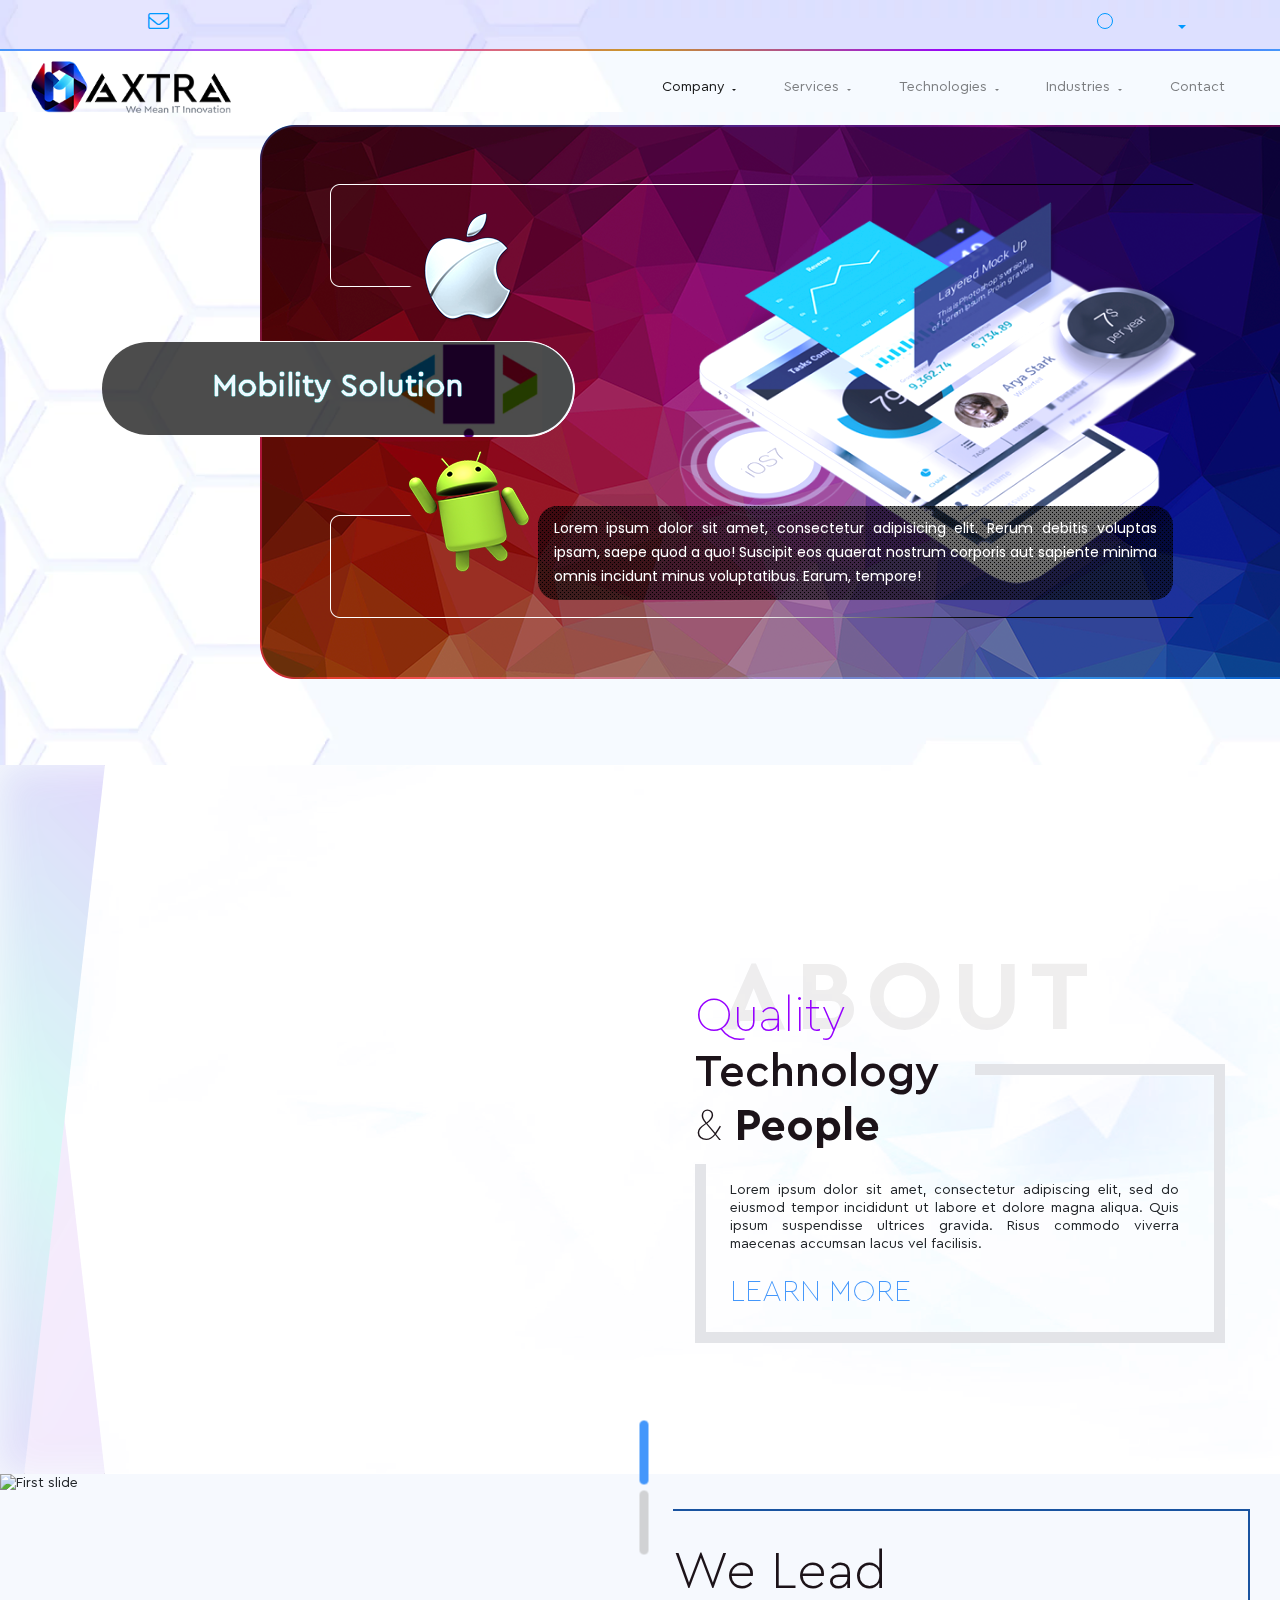
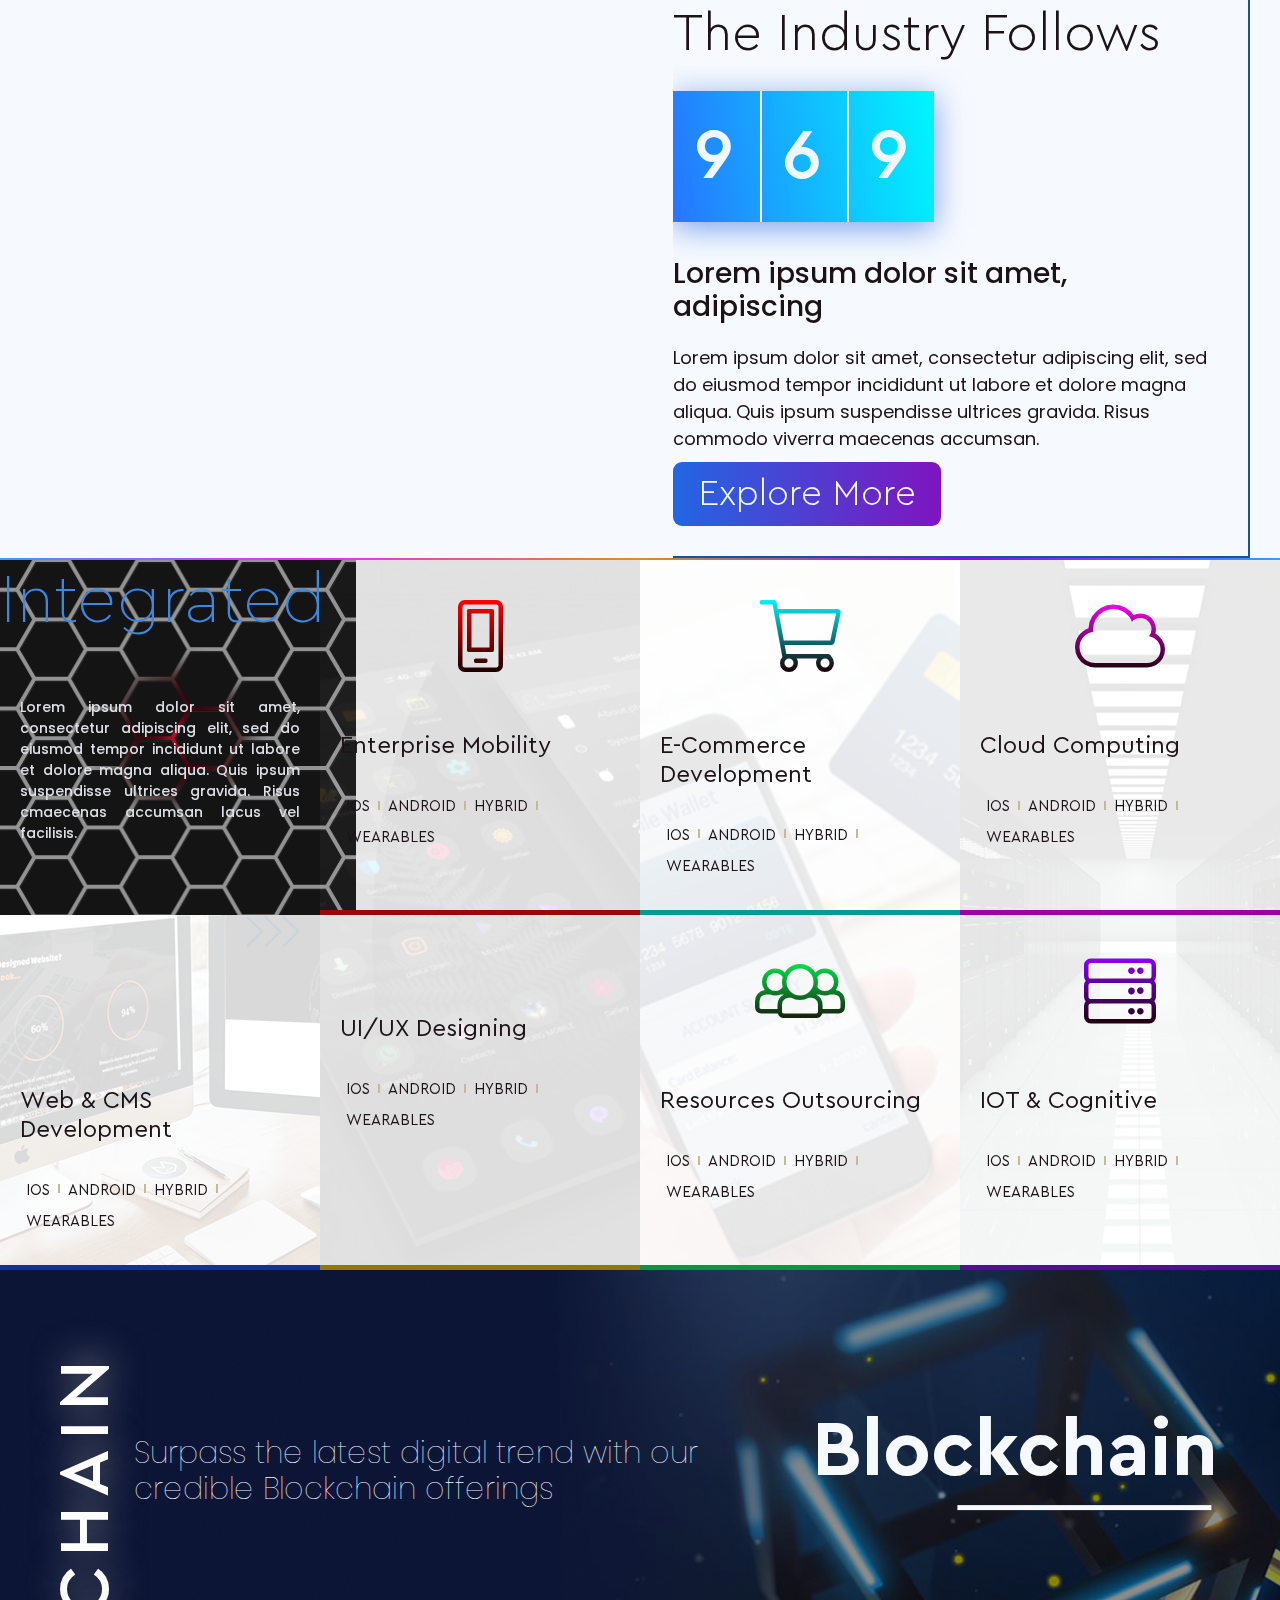
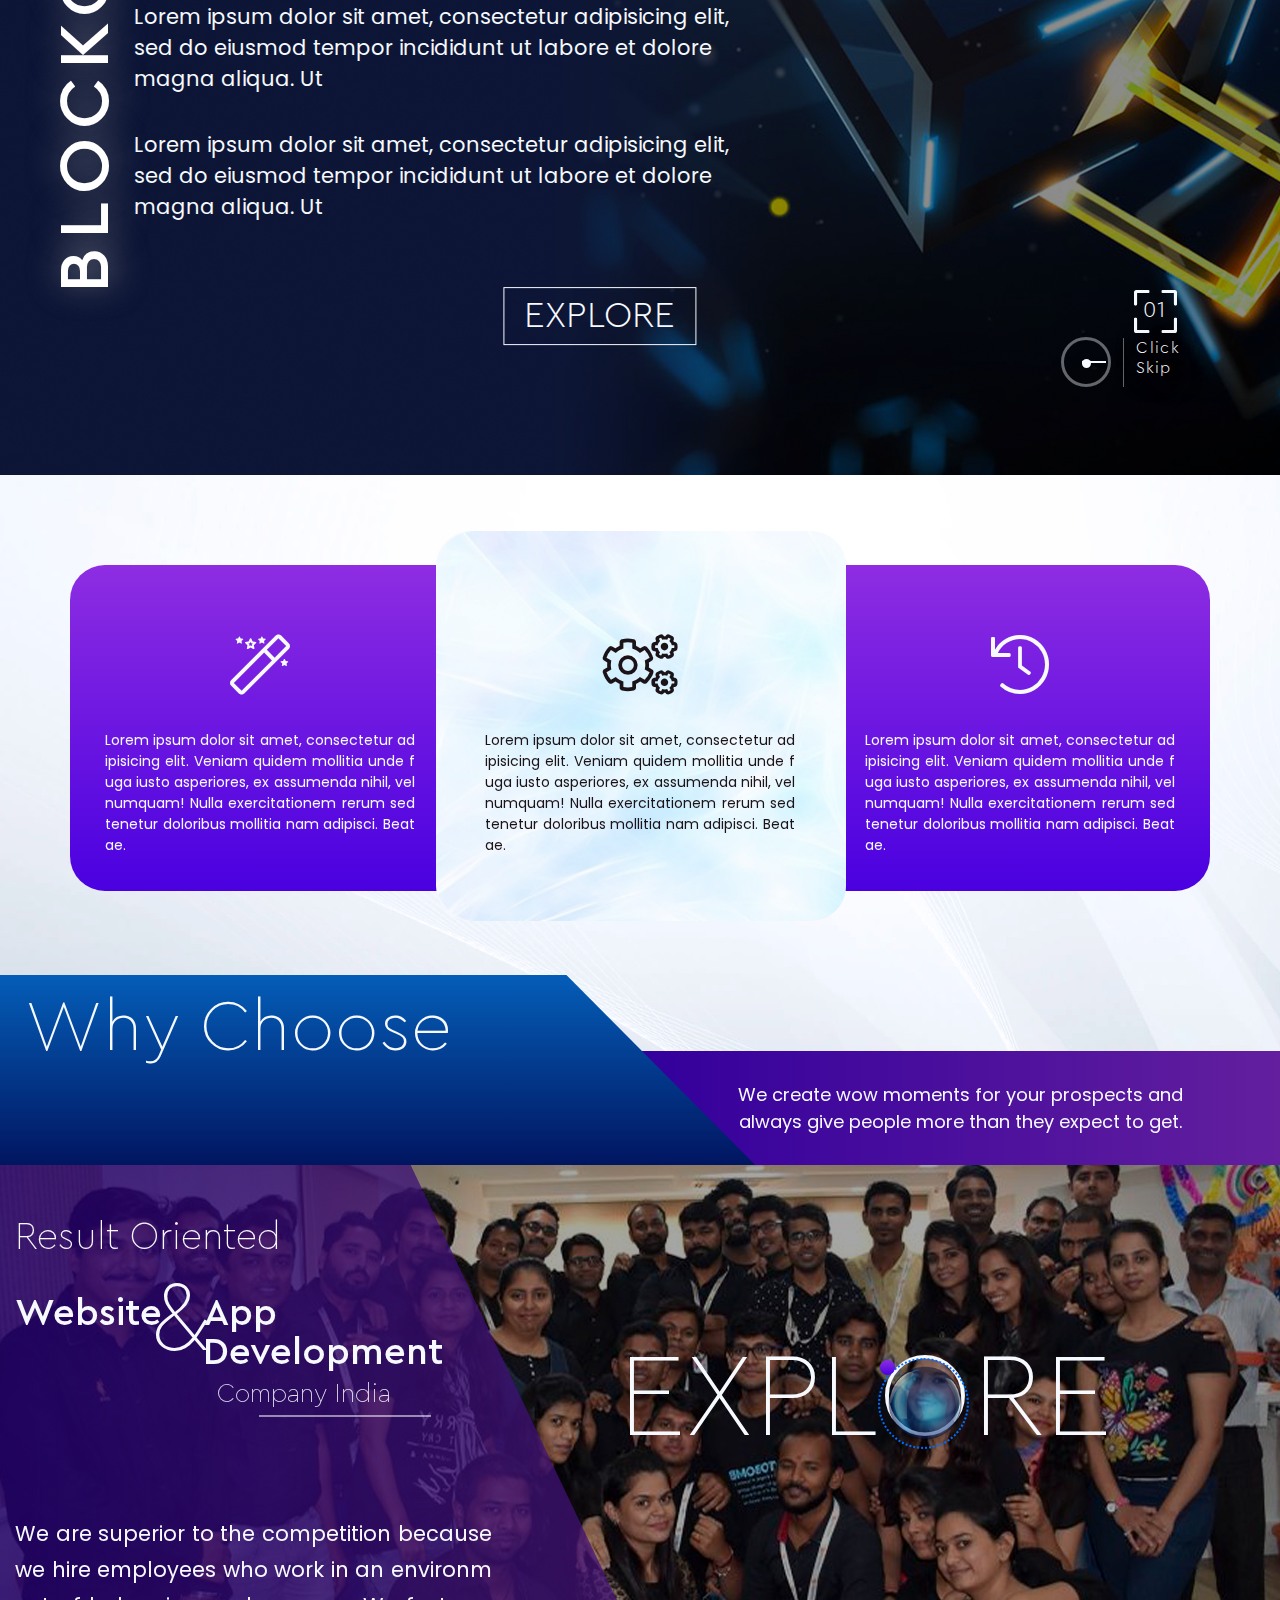
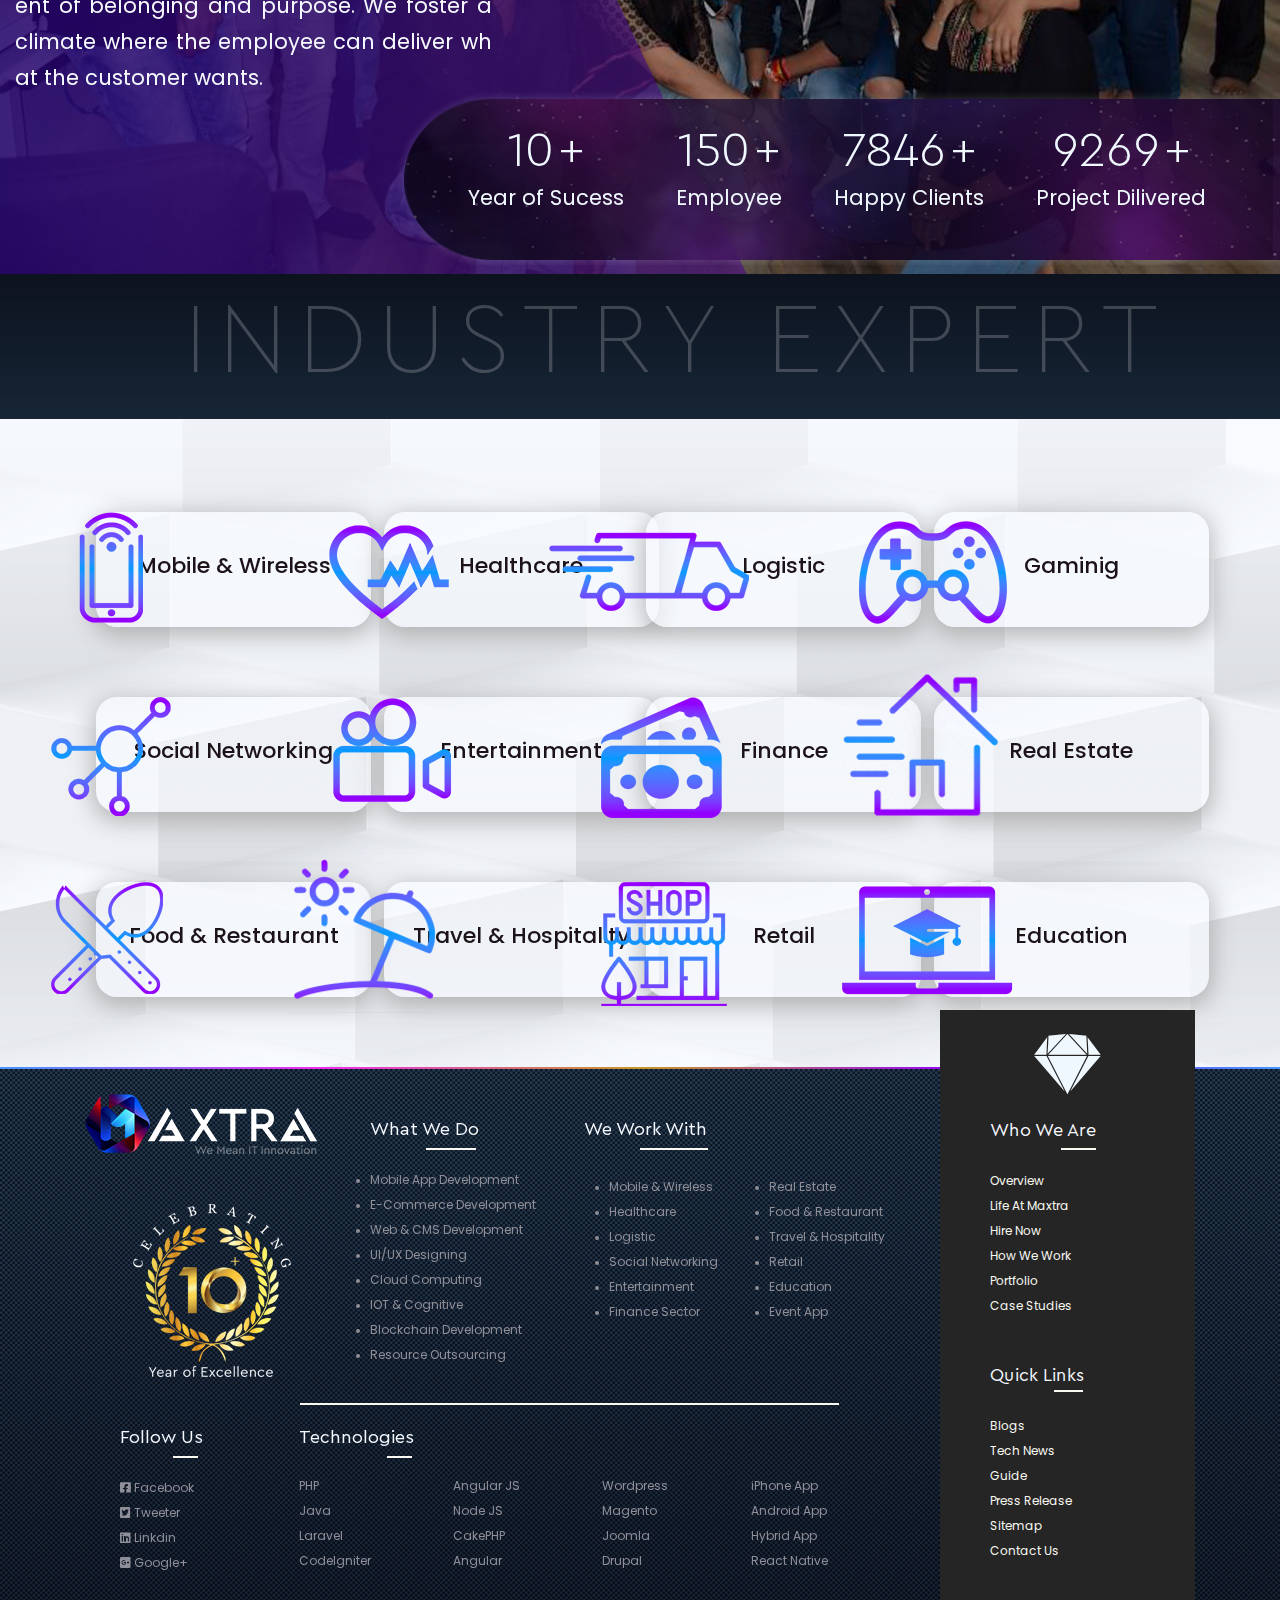
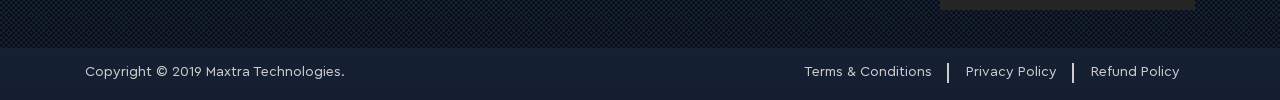
==== index.html @ 6c9268e6 "fresh_code_nidheesh" ====
<!DOCTYPE html>
<html lang="en">

<head>
<meta charset="utf-8">
<meta name="viewport" content="width=device-width, initial-scale=1, shrink-to-fit=no">
<meta name="description" content="Maxtra is leading software and mobile app development company offering custom software application development, Web development service with Best quality." />
<meta name="keywords" Content="Business Consulting Solutions, IT Services, digital transformation consulting">
<link rel="canonical" href="https://www.maxtratechnologies.com/" />
<meta name="technologies" content="PHP, Wordpress, MysQL, MS-SQL Server, HTML5, CSS3,JQuery, Search Engines, Andriod, iOs,Open Source, IOT" />
<meta property="fb:app_id" content="248741702184198" />
<meta name="robots" content="index, follow"/>
<meta name="robots" content="noodp"/>
<meta property="og:locale" content="en_US" />
<meta property="og:type" content="website" />
<meta property="og:title" content="Software and App Development - IT Company | Maxtra" />
<meta property="og:description" content="Maxtra is leading software and mobile app development company offering custom software application development, Web development service with Best quality." />
<meta property="og:url" content="https://www.maxtratechnologies.com/" />
<!--<meta property="og:image" content="https://www. [COMING-SOON]" />-->
<meta property="og:site_name" content="Maxtra" />
<meta name="twitter:card" content="summary" />
<meta name="twitter:description" content="Maxtra is leading software and mobile app development company offering custom software application development, Web development service with Best quality." />
<meta name="twitter:title" content="Software and App Development - IT Company | Maxtra" />
<link rel="shortcut icon" type="image/x-icon" href="img/Favicon/favicon.ico" />
<meta http-equiv="X-UA-Compatible" content="IE=edge">
<meta name="description" content="Maxtra is leading software and mobile app development company offering custom software application development, Web development service with Best quality.">
<meta name="author" content="Nidheesh [UI/UX Designer & Developer]">
<link rel="icon" href="img/Favicon/favicon.ico">
<title>Software &amp; App Development - IT Company | Maxtra</title>
<!-- Core CSS -->
<link href="css/fontawesome-pro.css" rel="stylesheet" media="none" onload="if(media!='all')media='all'">
<link rel="stylesheet" href="https://pro.fontawesome.com/releases/v5.9.0/css/all.css">
<link rel="stylesheet" href="css/bootstrap.min.css" type="text/css">
<link href="fonts/cerapro.css" rel="stylesheet" media="none" onload="if(media!='all')media='all'">
<link href="https://fonts.googleapis.com/css?family=Poppins:100,100i,200,200i,300,300i,400,400i,500,500i,600,600i,700,700i,800,800i,900,900i&amp;subset=devanagari" rel="stylesheet" media="none" onload="if(media!='all')media='all'">
<link href="css/aos.css" rel="stylesheet"><link href="css/style.css" rel="stylesheet">
<link href="css/media-query.css" rel="stylesheet" media="none" onload="if(media!='all')media='all'">
<link href="css/hover-min.css" rel="stylesheet" media="none" onload="if(media!='all')media='all'">
<link href="css/animate.min.css" rel="stylesheet" media="none" onload="if(media!='all')media='all'">

</head>

<body>
<!--<div class="cursor"></div>-->
<div class="bg_nimg">
<div class="liquid-style">
<!--Top header Section Start-->
<section class="top-header">
    <div class="container-fluid">
        <ul class="info-icon-list">
            <li><a href="#"><i class="fal fa-blog"></i></a></li>
            <li>
            <a class="award-modal" href="#" data-toggle="modal" data-target=".bd-example-modal-xl"><i class="fal fa-award"></i>
            </a>
<div class="modal fade bd-example-modal-xl x-custom-modal" tabindex="-1" role="dialog" aria-labelledby="myExtraLargeModalLabel" aria-hidden="true">
    <div class="modal-dialog modal-xl">
        <div class="modal-content award-box-section">
            <div class="award-bg-img">
                <div class="container">
                    <div class="row">
                        <div class="col-lg-4 col-md-12">
                            <div class="award">
                                <ul class="first-awar-list">
                                    <li>
                                        <a href="#">
                                            <img class="img-fluid" src="img/Logo/Maxtra_White.webp" alt="maxtra technologies - mobile app development company">
                                        </a>
                                    </li>
                                    <li>
                                        <img class="img-fluid" src="img/Award/Maxtra_Year_Excellence.webp" alt="maxtra journey excellence">
                                    </li>
                                </ul>
                                <ul class="iso-certified">
                                    <li>
                                        <img class="img-fluid" src="img/Award/Maxtra_iso_27001_2013.webp" alt="maxtra information technologies certified">
                                        <img class="img-fluid" src="img/Award/Maxtra_iso_9001-2015.webp" alt="maxtra quality management certified">
                                    </li>
                                </ul>
                            </div>
                        </div>
                        <div class="col-lg-8 col-md-12">
                            <div class="award-numbers">
                                <h1>what sets us apart&#44; <span class="red-style-color">by the <span class="award-title-effect">numbers</span> </span></h1>
                            </div>
<div class="award-counter-numbers">
<div class="row">
<div class="col-sm-12">
<div class="row">
<div class="award-line-divider">
<!--empty-->
</div>
<div class="col-sm-4">
<ul class="counter-para-1 award-divider">
<li>
<span class="award-counter counter">5699</span> <span>&#43;</span>
<p class="counter-para-1-p">WEBSITE</p>
<p class="counter-para-2-p">Design &amp; Developed</p>
</li>
<li>
<span class="counter">7569</span> <span>&#43;</span>
<p class="counter-para-2-p">Project Delivered</p>
</li>
</ul>
</div>
<div class="col-sm-4">
<ul class="counter-para-1">
<li>
<span class="award-counter counter">752</span> <span>&#43;</span>
<p class="counter-para-1-p">MOBILE</p>
<p class="counter-para-2-p">Apps Published</p>
</li>
<li>
<span class="counter">1500</span> <span>&#43;</span>
<p class="counter-para-2-p">Happy Customers</p>
</li>
</ul>
</div>

<div class="col-sm-4">
<ul class="counter-para-1">
<li>
<span class="award-counter counter">100</span> <span>&#43;</span>
<p class="counter-para-1-p">CROSS</p>
<p class="counter-para-2-p">Apss Plateform</p>
</li>
<li>
<span class="counter">100</span> <span>&#43;</span>
<p class="counter-para-2-p">Employee Resources</p>
</li>
</ul>
</div>
</div>
</div>
</div>
</div>
                            <div class="accreditation">
                                <div class="row">
                                    <div class="col-sm-12">
                                        <ul class="accreditation-img">
                                            <li><img class="img-fluid" src="img/Award/google-partner.webp" alt="google partner netwark- maxtra"></li>
                                            <li><img class="img-fluid" src="img/Award/clutch.webp" alt="top it services firm clutch"></li>
                                            <li><img class="img-fluid" src="img/Award/goodfirm.webp" alt="goodfirms - top mobile app development comp india"></li>
                                            <li><img class="img-fluid" src="img/Award/appfutura.webp" alt="appfutura top app development company"></li>
                                        </ul>
                                    </div>
                                </div>
                            </div>
                        </div>
                    </div>
                </div>
            </div>
        </div>
    </div>
</div>   
            </li>
            <li><a href="mailto:sales@maxtratechnologies.com"><i class="fal fa-envelope"></i></a></li>
        </ul>    
        <ul class="user-icon-list">        
        <li id="search-wrapper">
<form action="#">
<input type="text" id="search" placeholder="Search something...">
<div id="close-icon"></div>
<input class="d-none" type="submit" value="">
</form>
        </li>
<li class="dropdown">
    <a class="dropdown-toggle" href="#" role="button" id="dropdownMenuLink" data-toggle="dropdown" aria-haspopup="true" aria-expanded="false"><i class="fal fa-phone-alt"></i></a>
    <div class="dropdown-menu dropdown-menu-right dropdown-menu-lg-left top-dropdown-menu">
        <div class="container-fluid">
            <div class="row">
            <div class="col-md-4 col-sm-12">
            <figure class="sales_enquiry_gif">
                <img src="img/Gif/Maxtra_Sales_Enquiry.gif" alt="Maxtra Sales Enquiry">
            </figure>
            </div>
        <div class="col-md-8 col-sm-12">
        <div class="inquiry-sales-section">
            <h1 class="sales_title hvr-bounce-to-right">For Sales Inquiry</h1>
            <div class="last-word-divider"><!--Empty--></div>
        <a class="dropdown-item" href="tel:+911204119710"><i class="fal fa-phone-office blue"></i> 0120 - 4119710</a>
        <a class="dropdown-item" href="tel:+918744022220"><i class="fal fa-mobile-alt"></i> +91-8744022220</a>
        <a class="dropdown-item" href="https://api.whatsapp.com/send?phone=8744022220" target="_blank"><i class="fab fa-whatsapp inquery-whatsapp"></i> +91-8744022220</a>
        <a class="dropdown-item" href="skype:kriparits"><i class="fab fa-skype inquery-skype"></i> kriparits</a>
        </div>
        </div>
        <div class="col-sm-12">
            <div class="dropdown-divider"></div>
        <a class="dropdown-item inquery-mail hvr-grow" href="mailto:sales@maxtratechnologies.com"><i class="fal fa-envelope violet"></i> sales@maxtratechnologies.com</a>
        <div class="dropdown-divider"></div>
        </div>
        </div>
        <div class="row">
            <div class="col-sm-4">
                <figure class="hr_enquiry_gif">
                <img src="img/Gif/Maxtra-HR-Inquery.gif" alt="vaccancy, recruitment, jop opening">
                </figure>
            </div>
              <div class="col-sm-8">
              <div class="inquiry-sales-section">
        <h1 class="sales_title hvr-bounce-to-right">For HR Inquiry</h1>
        <div class="last-word-divider"><!--Empty--></div>
        <a class="dropdown-item" href="tel:+911204119710"><i class="fal fa-phone-office blue"></i> 0120 - 4119710</a>
        <p class="info-visitor">If we don't pickup, drop <a href="mailto:hr@maxtratechnologies.com">mail</a></p>
        </div>
        </div>
        <div class="col-sm-12">
            <div class="dropdown-divider"></div>
        <a class="dropdown-item inquery-mail hvr-grow" href="mailto:hr@maxtratechnologies.com"><i class="fal fa-envelope violet"></i> hr@maxtratechnologies.com</a>
        </div>  
        </div>
        </div>
    </div>
</li>
            <li><a href="#"><i class="fal fa-user-lock"></i></a></li>
        </ul>
        <div class="clearfix"></div>
    </div>
</section>
<div class="seperator multicolor-gradient"><!--Gradient Effect Border--></div>
<!--Top header Section End-->
<!--Nav bar Start-->
<div class="clearfix"></div>
<nav class="navbar sticky-top navbar-expand-md navbar-light">
  <div class="container-fluid">
      <a class="navbar-brand maxtra-logo" href="#"><img src="img/Logo/Maxtra_logo.png" alt=""></a>
    <div class="hamburger" data-toggle="collapse" data-target="#navbarNavDropdown" aria-controls="navbarNavDropdown" aria-expanded="false" aria-label="Toggle navigation">
    <div class="hamburger__container">
      <div class="hamburger__inner"></div>
      <div class="hamburger__hidden"></div>
    </div>
  </div>
  <div class="collapse navbar-collapse justify-content-end" id="navbarNavDropdown">
    <ul class="navbar-nav">
      <li class="nav-item dropdown active">
        <a class="nav-link dropdown-toggle" href="#" id="navbarDropdownMenuLink" role="button" data-toggle="dropdown" aria-haspopup="true" aria-expanded="false">
          Company
        <span class="sr-only">(current)</span></a>
        <div class="dropdown-menu dropdown-menu-lg-left" aria-labelledby="navbarDropdownMenuLink">
          <a class="dropdown-item" href="#">About Us</a>
          <div class="dropdown-divider"></div>
          <a class="dropdown-item" href="#">How We Work</a>
          <div class="dropdown-divider"></div>
          <a class="dropdown-item" href="#">Life &#64; Maxtra</a>
          <div class="dropdown-divider"></div>
          <a class="dropdown-item" href="#">Joine With Us</a>
        </div>
      </li>
      <li class="nav-item dropdown">
        <a class="nav-link dropdown-toggle" href="http://example.com" id="navbarDropdownMenuLink" data-toggle="dropdown" aria-haspopup="true" aria-expanded="false">
          Services
        </a>
        <ul class="dropdown-menu" aria-labelledby="navbarDropdownMenuLink">
          <li class="dropdown-submenu">
           <a class="dropdown-item dropdown-toggle" href="#">Mobile App Development</a>
            <ul class="dropdown-menu">
              <li><a class="dropdown-item" href="#">Android App Development</a></li>
              <div class="dropdown-divider"></div>
              <li><a class="dropdown-item" href="#">iPhone App Development</a></li>
              <div class="dropdown-divider"></div>
              <li><a class="dropdown-item" href="#">Blockchain App Development</a></li>
              <div class="dropdown-divider"></div>
              <li><a class="dropdown-item" href="#">React Native App Development</a></li>
              <div class="dropdown-divider"></div>
              <li><a class="dropdown-item" href="#">Flutter App Development</a></li>
              <div class="dropdown-divider"></div>
              <li><a class="dropdown-item" href="#">Wearable App Development</a></li>
              <div class="dropdown-divider"></div>
              <li><a class="dropdown-item" href="#">Android VR Development</a></li>
              <div class="dropdown-divider"></div>
              <li><a class="dropdown-item" href="#">Cross-Platform App Development</a></li>
              <div class="dropdown-divider"></div>
              <li><a class="dropdown-item" href="#">App Prototype and Strategy</a></li>
              <div class="dropdown-divider"></div>
              <li><a class="dropdown-item" href="#">iPad App Development</a></li>
            </ul>
          </li>
          <div class="dropdown-divider"></div>
          <li class="dropdown-submenu">
           <a class="dropdown-item dropdown-toggle" href="#">Web And CMS Development</a>
            <ul class="dropdown-menu">
              <li><a class="dropdown-item" href="#">Web App Development</a></li>
              <div class="dropdown-divider"></div>
              <li><a class="dropdown-item" href="#">PHP Development</a></li>
              <div class="dropdown-divider"></div>
              <li><a class="dropdown-item" href="#">Drupal Web Development</a></li>
              <div class="dropdown-divider"></div>
              <li><a class="dropdown-item" href="#">Joomla Web Development</a></li>
              <div class="dropdown-divider"></div>
              <li><a class="dropdown-item" href="#">Wordpress Web Development</a></li>
              <div class="dropdown-divider"></div>
              <li><a class="dropdown-item" href="#">CakePHP Web Development </a></li>
            </ul>
          </li>
          <div class="dropdown-divider"></div>
          <li class="dropdown-submenu">
           <a class="dropdown-item dropdown-toggle" href="#">Website Design</a>
            <ul class="dropdown-menu">
              <li><a class="dropdown-item" href="#">UI/UX Design &amp; Development</a></li>
              <div class="dropdown-divider"></div>
              <li><a class="dropdown-item" href="#">Mobile Web Design</a></li>
              <div class="dropdown-divider"></div>
              <li><a class="dropdown-item" href="#">Responsive Web Design</a></li>
              <div class="dropdown-divider"></div>
              <li><a class="dropdown-item" href="#">Graphic Design</a></li>
            </ul>
          </li>
          <div class="dropdown-divider"></div>
          <li class="dropdown-submenu">
           <a class="dropdown-item dropdown-toggle" href="#">E-Commerce Development</a>
            <ul class="dropdown-menu">
              <li><a class="dropdown-item" href="#">Magento E-Commerce Development</a></li>
              <div class="dropdown-divider"></div>
              <li><a class="dropdown-item" href="#">Ubercart E-commerce Solution</a></li>
              <div class="dropdown-divider"></div>
              <li><a class="dropdown-item" href="#">Prestashop Website Development</a></li>
              <div class="dropdown-divider"></div>
              <li><a class="dropdown-item" href="#">Cs Cart Development</a></li>
              <div class="dropdown-divider"></div>
              <li><a class="dropdown-item" href="#">VirtueMart</a></li>
              <div class="dropdown-divider"></div>
              <li><a class="dropdown-item" href="#">BigCommerce</a></li>
            </ul>
          </li>
          <div class="dropdown-divider"></div>
          <li class="dropdown-submenu">
           <a class="dropdown-item dropdown-toggle" href="#">IOT &amp; Cognitive</a>
            <ul class="dropdown-menu">
              <li><a class="dropdown-item" href="#">Internet Of Things &#40;IOT&#41;</a></li>
              <div class="dropdown-divider"></div>
              <li><a class="dropdown-item" href="#">Bot Development</a></li>
            </ul>
          </li>
          <div class="dropdown-divider"></div>
          <li class="dropdown-submenu">
           <a class="dropdown-item dropdown-toggle" href="#">Digital Marketing</a>
            <ul class="dropdown-menu">
              <li><a class="dropdown-item" href="#">SEO Services</a></li>
              <div class="dropdown-divider"></div>
              <li><a class="dropdown-item" href="#">PPC Management Services</a></li>
              <div class="dropdown-divider"></div>
              <li><a class="dropdown-item" href="#">Online Reputation Management</a></li>
              <div class="dropdown-divider"></div>
              <li><a class="dropdown-item" href="#">Social Media Optimization Services</a></li>
              <div class="dropdown-divider"></div>
              <li><a class="dropdown-item" href="#">Facebook Marketing Services</a></li>
              <div class="dropdown-divider"></div>
              <li><a class="dropdown-item" href="#">LinkedIn Marketing</a></li>
              <div class="dropdown-divider"></div>
              <li><a class="dropdown-item" href="#">Email Marketing</a></li>
            </ul>
          </li>
          <div class="dropdown-divider"></div>
          <li class="dropdown-submenu">
           <a class="dropdown-item dropdown-toggle" href="#">Hire Dedicated Developers</a>
            <ul class="dropdown-menu">
              <li><a class="dropdown-item" href="#">iPhone App Developer</a></li>
              <div class="dropdown-divider"></div>
              <li><a class="dropdown-item" href="#">iPad App Developer</a></li>
              <div class="dropdown-divider"></div>
              <li><a class="dropdown-item" href="#">Android App Developer</a></li>
              <div class="dropdown-divider"></div>
              <li><a class="dropdown-item" href="#">PHP Developer</a></li>
              <div class="dropdown-divider"></div>
              <li><a class="dropdown-item" href="#">Magento Developer</a></li>
              <div class="dropdown-divider"></div>
              <li><a class="dropdown-item" href="#">Drupal Developer</a></li>
              <div class="dropdown-divider"></div>
              <li><a class="dropdown-item" href="#">WordPress Developer</a></li>
              <div class="dropdown-divider"></div>
              <li><a class="dropdown-item" href="#">Joomla Developer</a></li>
              <div class="dropdown-divider"></div>
              <li><a class="dropdown-item" href="#">Blockchain Developer</a></li>
            </ul>
          </li>
          <div class="dropdown-divider"></div>
          <li><a class="dropdown-item" href="#">Quality Assurance</a></li>
        </ul>
      </li>
      <li class="nav-item dropdown">
        <a class="nav-link dropdown-toggle" href="#" id="navbarDropdownMenuLink" role="button" data-toggle="dropdown" aria-haspopup="true" aria-expanded="false">
          Technologies
        </a>
        <div class="dropdown-menu" aria-labelledby="navbarDropdownMenuLink">
          <a class="dropdown-item" href="#">Action</a>
          <a class="dropdown-item" href="#">Another action</a>
          <a class="dropdown-item" href="#">Something else here</a>
        </div>
      </li>
      <li class="nav-item dropdown">
        <a class="nav-link dropdown-toggle" href="#" id="navbarDropdownMenuLink" role="button" data-toggle="dropdown" aria-haspopup="true" aria-expanded="false">
          Industries
        </a>
        <div class="dropdown-menu" aria-labelledby="navbarDropdownMenuLink">
          <a class="dropdown-item" href="#">Action</a>
          <a class="dropdown-item" href="#">Another action</a>
          <a class="dropdown-item" href="#">Something else here</a>
        </div>
      </li>
      <li class="nav-item">
        <a class="nav-link" href="#">Contact</a>
      </li>
    </ul>
  </div>
  </div>
</nav>
<!--Nav bar End-->




































</div>
</div>
<!--Slider Section Start-->
<section>
    <div class="container-fluid">
        <div class="row">
<div class="half-pg">
<div class="bd-example">
  <div id="maxtraHomeSlider" class="homeSlide slide" data-ride="carousel">
<!--
    <ol class="carousel-indicators">
      <li data-target="#maxtraHomeSlider" data-slide-to="0" class="active"></li>
      <li data-target="#maxtraHomeSlider" data-slide-to="1"></li>
      <li data-target="#maxtraHomeSlider" data-slide-to="2"></li>
      <li data-target="#maxtraHomeSlider" data-slide-to="3"></li>
    </ol>
-->
    <div class="carousel-inner maxtra-home-slider">
      <div class="carousel-item active" id="app-slider">
        <img class="img-fluid app-bg-img" src="img/slider/mobile-app.png" class="d-block w-100" alt="best mobile app development company-India">
        <div class="angle-app-top-divider"><!--App Angle divider--></div>
        <span class="mobile-app-img"><!--Mobile-App-Slider-->
        </span>
        <div class="carousel-caption d-none d-md-block">  
          <p class="slider-content">Lorem ipsum dolor sit amet, consectetur adipisicing elit. Rerum debitis voluptas ipsam, saepe quod a quo! Suscipit eos quaerat nostrum corporis aut sapiente minima omnis incidunt minus voluptatibus. Earum, tempore!</p>
        </div>
        <div class="angle-app-bottom-divider"><!--App Angle divider--></div>
      </div>
      <div class="carousel-item" id="block_chain-slider">
        <img src="img/slider/3.png" class="img-fluid d-block w-100" alt="best blockchain development company-India">
        <div class="angle-app-top-divider"><!--App Angle divider--></div>
        <span class="blockchain-img"><!--Mobile-App-Slider-->
        </span>
        <div class="carousel-caption d-none d-md-block">  
          <p class="slider-content">Lorem ipsum dolor sit amet, consectetur adipisicing elit. Rerum debitis voluptas ipsam, saepe quod a quo! Suscipit eos quaerat nostrum corporis aut sapiente minima omnis incidunt minus voluptatibus. Earum, tempore!</p>
        </div>
        <div class="angle-app-bottom-divider"><!--App Angle divider--></div>
      </div>
      <div class="carousel-item" id="web-development-slider">
        <img src="img/slider/6.png" class="img-fluid d-block w-100" alt="web-development company -maxtra">
        <div class="angle-app-top-divider"><!--App Angle divider--></div>
        <span class="webdevelopment-img"><!--Mobile-App-Slider--></span>
        <div class="carousel-caption d-none d-md-block">  
          <p class="slider-content">Lorem ipsum dolor sit amet, consectetur adipisicing elit. Rerum debitis voluptas ipsam, saepe quod a quo! Suscipit eos quaerat nostrum corporis aut sapiente minima omnis incidunt minus voluptatibus. Earum, tempore!</p>
        </div>
        <div class="angle-app-bottom-divider"><!--App Angle divider--></div>
      </div>
      <div class="carousel-item" id="digital-slider">
        <img src="img/slider/7.png" class="img-fluid d-block w-100" alt="best digital marketing & seo company - maxtra">
        <div class="angle-app-top-divider"><!--App Angle divider--></div>
        <span class="digitalmarketing-img"><!--Mobile-App-Slider--></span>
        <div class="carousel-caption d-none d-md-block">  
          <p class="slider-content">Lorem ipsum dolor sit amet, consectetur adipisicing elit. Rerum debitis voluptas ipsam, saepe quod a quo! Suscipit eos quaerat nostrum corporis aut sapiente minima omnis incidunt minus voluptatibus. Earum, tempore!</p>
        </div>
        <div class="angle-app-bottom-divider"><!--App Angle divider--></div>
      </div>
    </div>
    <div class="animate-me mt-5 mb-5">
      
      <div id="carouselExampleControls" class="homeSlide slide" data-ride="carousel">
  <div class="carousel-inner">
    <div class="carousel-item active">
      <a href="#"><h1 class="animated fadeInLeft delay-1s slider-caption">Mobility Solution</h1></a>
    </div>
    <div class="carousel-item">
      <a href="#"><h1 class="animated fadeInLeft delay-1s slider-caption">Blockchain Development</h1></a>
    </div>
    <div class="carousel-item">
      <a href="#"><h1 class="animated fadeInLeft delay-1s slider-caption">Web Development</h1></a>
    </div>
    <div class="carousel-item">
      <a href="#"><h1 class="animated fadeInLeft delay-1s slider-caption">Digital Marketing</h1></a>
    </div>
  </div>
<!--
  <a class="carousel-control-prev" href="#carouselExampleControls" role="button" data-slide="prev">
    <span class="carousel-control-prev-icon" aria-hidden="true"></span>
    <span class="sr-only">Previous</span>
  </a>
  <a class="carousel-control-next" href="#carouselExampleControls" role="button" data-slide="next">
    <span class="carousel-control-next-icon" aria-hidden="true"></span>
    <span class="sr-only">Next</span>
  </a>
-->
</div>
</div>
  </div>
</div>
</div>
        </div>
        <div class="clearfix"></div>
    </div>
</section>
<!--Slider Section End-->
<!--About Maxtra Section Start-->
<section class="about-company">
<div class="polygon-glowing"><!--Glowing polygon for decoration of about section--></div>
<div class="polygon-glowing-above"><!--Glowing polygon for decoration of about section--></div>
<div class="container">
    <div class="row">
        <div class="col-md-6 col-sm-12">
<div class="frame-image img-double-bigger" data-aos="zoom-in">
<div class="img"><img src="img/About/maxtra_office.png" class=" lazyloaded" alt="about maxtra company"></div>
<div class="img"><img src="img/About/development-approach.png" class=" lazyloaded" alt="our web development process tactics"></div>
</div>
        </div>
        <div class="col-md-6 col-sm-12">
            <div class="about-division">
                <div class="stylish-border">
                <h1 class="est-tag" data-aos="fade-left" data-aos-easing="linear"
     data-aos-duration="1500">est. 2009</h1>
                <h2 class="shadow-text">ABOUT</h2>
                <div class="about-caption">
                    <h3 class="abt-title">Quality</h3>
                    <h4 class="abt-child-title">Technology</h4>
                    <h5 class="abt-sub-title"><span>&amp;</span> People</h5>
                </div>
                <p class="abt-apra">
                    Lorem ipsum dolor sit amet, consectetur adipiscing elit, sed do eiusmod tempor incididunt ut labore et dolore magna aliqua. Quis ipsum suspendisse ultrices gravida. Risus commodo viverra maecenas accumsan lacus vel facilisis. 
                </p>
                <a href="#" class="abt-btn-more">LEARN MORE <i class="fal fa-long-arrow-right" data-aos="fade-right"
     data-aos-easing="linear"
     data-aos-duration="1700"></i></a>
            </div>
            </div>
        </div>
    </div>
</div>

</section>
<!--About Maxtra Section End-->

<!--Presentation Vertical Carosal Start-->
<section class="industry-leads">
    <div class="container-liquid">
        <div class="row-liquid">
            <div class="col-md-6 col-sm-12">
    <div id="verticalSlider" class="carousel slide vert" data-ride="carousel">
    <ol class="carousel-indicators vertical-indicator">
        <li data-target="#verticalSlider" data-slide-to="0" class="active"></li>
      <li data-target="#verticalSlider" data-slide-to="1"></li>
    </ol>
        <div class="carousel-inner">
            <div class="carousel-item active">
                <img class="d-block mx-auto img-fluid" src="//placehold.it/720x709/4453dd/fff" alt="First slide">
            </div>
            <div class="carousel-item">
                <img class="d-block mx-auto img-fluid" src="//placehold.it/720x709/8000ff/fff" alt="Second slide">
            </div>
        </div>
    </div>
            </div>
            <div class="col-md-6 col-sm-12">
                <div class="industry-outline">
                    <h1>We Lead</h1>
                    <h1>The Industry Follows</h1>
  <div id="verticalSlider" class="carousel slide vert" data-ride="carousel">
    <div class="carousel-inner">
      <div class="carousel-item active">
        <div class="d-none d-md-block">
         <div class="lead-counter animated flipInX delay-1s">
         <span class="scrollNum">9</span> 
         <span class="scrollNum">6</span> 
          <span class="scrollNum">9</span>
           </div>
           <i class="fal fa-smile-plus numSmilePlus animated bounce"></i>
          <h5 class="numCaption animated fadeInUp delay-0.6s">Lorem ipsum dolor sit amet, adipiscing </h5>
          <p class="numPara animated slideInLeft delay-2s">Lorem ipsum dolor sit amet, consectetur adipiscing elit, sed do eiusmod tempor incididunt ut labore et dolore magna aliqua. Quis ipsum suspendisse ultrices gravida. Risus commodo viverra maecenas accumsan. </p>
          <a href="#" class="lead-btn animated zoomIn delay-3s">Explore More</a>
        </div>
      </div>
      <div class="carousel-item">
        <div class="d-none d-md-block">
         <div class="lead-counter x-leadCounter animated flipInY delay-1s">
         <span class="scrollNum">9</span>
         <span class="scrollNum">6</span>
         <span class="scrollNum">9</span>
         </div>
         <i class="fal fa-smile-plus numSmilePlus animated infinite bounce delay-1s"></i>
          <h5 class="numCaption animated fadeInUp delay-0.6s">Lorem ipsum dolor sit amet, adipiscing </h5>
          <p class="numPara animated slideInLeft delay-2s">Lorem ipsum dolor sit amet, consectetur adipiscing elit, sed do eiusmod tempor incididunt ut labore et dolore magna aliqua. Quis ipsum suspendisse ultrices gravida. Risus commodo viverra maecenas accumsan. </p>
          <a href="#" class="lead-btn lead-btn animated zoomIn delay-3s">Explore More</a>
        </div>
      </div>
    </div>
  </div>
                </div>
            </div>
        </div>
    </div>
</section>
<!--Presentation Vertical Carosal End-->

<!--Integrated Service Section Start-->
<section class="inteService">
<div class="seperator multicolor-gradient"><!--Gradient Effect Border--></div>
<div id="cover">
  <canvas></canvas>
  <canvas></canvas>
</div>
    <div class="container-liquid no-gutters">
        <div class="row no-gutters">
            <div class="col-lg-3 col-sm-6 col-12">
                <ul class="fstServe">
                    <li class="inTroServe">
                       <h1>Integrated</h1>
                       <h2 data-aos="fade-right" data-aos-easing="ease-in-sine" data-aos-duration="1500">Services</h2>
                        <p>Lorem ipsum dolor sit amet, consectetur adipiscing elit, sed do eiusmod tempor incididunt ut labore et dolore magna aliqua. Quis ipsum suspendisse ultrices gravida. Risus cmaecenas accumsan lacus vel facilisis. </p>
                        <p data-aos="fade-up" data-aos-duration="1500" data-aos-easing="ease-in-sine">LOOK LIKE AN EXPERT RIGHT FROM THE START</p>
                        <p class="d-flex justify-content-end serveIndicator"><i class="fal fa-chevron-right animated infinite zoomIn delay-3s"></i> 
                        <i class="fal fa-chevron-right animated infinite zoomIn delay-3s"></i> 
                        <i class="fal fa-chevron-right animated infinite zoomIn delay-3s"></i></p>
                    </li>
                    <li class="webCMS hvr-sweep-to-top">
                        <i class="fal fa-laptop-code"></i>
<h2>Web &amp; CMS Development</h2>
<ul class="listCms">
<li><a href="#" class="hvr-underline-from-center">ios</a></li>
<li><a href="#" class="hvr-underline-from-center">android</a></li>
<li><a href="#" class="hvr-underline-from-center">hybrid</a></li>
<li><a href="#" class="hvr-underline-from-center">wearables</a></li>
</ul>
<p class="animated fadeInUp delay-0.6s">Lorem ipsum dolor sit amet, consectetur adipisicing elit. Nam eum atque, magni totam sequi corrupti hic. Modi quidem blanditiis est quaerat, ipsum labore. Asperiores fugiat similique beatae consectetur fugit magni.</p>
<a href="#" class="webCmsRead animated zoomIn delay-0.7s">Read More <i class="fal fa-angle-double-right animated infinite pulse delay-0.9s"></i></a>
                    </li>
                </ul>
            </div>
            <div class="col-lg-3 col-sm-6 col-12">
                <ul class="secdServe">
<li class="mobilServe hvr-sweep-to-top">
<i class="fal fa-mobile-android-alt"></i>
<h2>Enterprise Mobility</h2>
<ul class="listMobile">
<li><a href="#" class="hvr-underline-from-center">ios</a></li>
<li><a href="#" class="hvr-underline-from-center">android</a></li>
<li><a href="#" class="hvr-underline-from-center">hybrid</a></li>
<li><a href="#" class="hvr-underline-from-center">wearables</a></li>
</ul>
<p class="animated fadeInUp delay-0.6s">Lorem ipsum dolor sit amet, consectetur adipisicing elit. Nam eum atque, magni totam sequi corrupti hic. Modi quidem blanditiis est quaerat, ipsum labore. Asperiores fugiat similique beatae consectetur fugit magni.</p>
<a href="#" class="mobiRead animated zoomIn delay-0.7s">Read More <i class="fal fa-angle-double-right animated infinite pulse delay-0.9s"></i></a>
</li>

<li class="uiUxDesign hvr-sweep-to-top">
<i class="fal fa-phone-laptop"></i>
<h2>UI/UX Designing</h2>
<ul class="listDesign">
<li><a href="#" class="hvr-underline-from-center">ios</a></li>
<li><a href="#" class="hvr-underline-from-center">android</a></li>
<li><a href="#" class="hvr-underline-from-center">hybrid</a></li>
<li><a href="#" class="hvr-underline-from-center">wearables</a></li>
</ul>
<p class="animated fadeInUp delay-0.6s">Lorem ipsum dolor sit amet, consectetur adipisicing elit. Nam eum atque, magni totam sequi corrupti hic. Modi quidem blanditiis est quaerat, ipsum labore. Asperiores fugiat similique beatae consectetur fugit magni.</p>
<a href="#" class="uiuxRead animated zoomIn delay-0.7s">Read More <i class="fal fa-angle-double-right animated infinite pulse delay-0.9s"></i></a>
</li>
                </ul>
            </div>
            <div class="col-lg-3 col-sm-6 col-12">
                <ul class="thrddServe">
                    <li class="eCommServe hvr-sweep-to-top">
<i class="fal fa-shopping-cart"></i>
<h2>E-Commerce Development</h2>
<ul class="listeCom">
<li><a href="#" class="hvr-underline-from-center">ios</a></li>
<li><a href="#" class="hvr-underline-from-center">android</a></li>
<li><a href="#" class="hvr-underline-from-center">hybrid</a></li>
<li><a href="#" class="hvr-underline-from-center">wearables</a></li>
</ul>
<p class="animated fadeInUp delay-0.6s">Lorem ipsum dolor sit amet, consectetur adipisicing elit. Nam eum atque, magni totam sequi corrupti hic. Modi quidem blanditiis est quaerat, ipsum labore. Asperiores fugiat similique beatae consectetur fugit magni.</p>
<a href="#" class="eComRead animated zoomIn delay-0.7s">Read More <i class="fal fa-angle-double-right animated infinite pulse delay-0.9s"></i></a>
</li>

<li class="reSorceOting hvr-sweep-to-top">
<i class="fal fa-users"></i>
<h2>Resources Outsourcing</h2>
<ul class="listreSrce">
<li><a href="#" class="hvr-underline-from-center">ios</a></li>
<li><a href="#" class="hvr-underline-from-center">android</a></li>
<li><a href="#" class="hvr-underline-from-center">hybrid</a></li>
<li><a href="#" class="hvr-underline-from-center">wearables</a></li>
</ul>
<p class="animated fadeInUp delay-0.6s">Lorem ipsum dolor sit amet, consectetur adipisicing elit. Nam eum atque, magni totam sequi corrupti hic. Modi quidem blanditiis est quaerat, ipsum labore. Asperiores fugiat similique beatae consectetur fugit magni.</p>
<a href="#" class="reSrceRead animated zoomIn delay-0.7s">Read More <i class="fal fa-angle-double-right animated infinite pulse delay-0.9s"></i></a>
</li>
                </ul>
            </div>
            <div class="col-lg-3 col-sm-6 col-12">
                <ul class="frthServe">
                        <li class="cloudServe hvr-sweep-to-top">
<i class="fal fa-cloud"></i>
<h2>Cloud Computing</h2>
<ul class="listCloud">
<li><a href="#" class="hvr-underline-from-center">ios</a></li>
<li><a href="#" class="hvr-underline-from-center">android</a></li>
<li><a href="#" class="hvr-underline-from-center">hybrid</a></li>
<li><a href="#" class="hvr-underline-from-center">wearables</a></li>
</ul>
<p class="animated fadeInUp delay-0.6s">Lorem ipsum dolor sit amet, consectetur adipisicing elit. Nam eum atque, magni totam sequi corrupti hic. Modi quidem blanditiis est quaerat, ipsum labore. Asperiores fugiat similique beatae consectetur fugit magni.</p>
<a href="#" class="cloudRead animated zoomIn delay-0.7s">Read More <i class="fal fa-angle-double-right animated infinite pulse delay-0.9s"></i></a>
</li>

<li class="iotive hvr-sweep-to-top">
<i class="fal fa-server"></i>
<h2>IOT &amp; Cognitive</h2>
<ul class="listIot">
<li><a href="#" class="hvr-underline-from-center">ios</a></li>
<li><a href="#" class="hvr-underline-from-center">android</a></li>
<li><a href="#" class="hvr-underline-from-center">hybrid</a></li>
<li><a href="#" class="hvr-underline-from-center">wearables</a></li>
</ul>
<p class="animated fadeInUp delay-0.6s">Lorem ipsum dolor sit amet, consectetur adipisicing elit. Nam eum atque, magni totam sequi corrupti hic. Modi quidem blanditiis est quaerat, ipsum labore. Asperiores fugiat similique beatae consectetur fugit magni.</p>
<a href="#" class="iotRead animated zoomIn delay-0.7s">Read More <i class="fal fa-angle-double-right animated infinite pulse delay-0.9s"></i></a>
</li>
                </ul>
            </div>
        </div>
    </div>
    <div class="clearfix"></div>
</section>
<!--Integrated Service Section End-->
<!--Major Services Presentaion {Horizontal Slider} Start-->
<section>
  <div class="wrapper" id="js-wrapper">
	<div class="sections" id="js-slideContainer">
		<section class="section blockchain-img-overlay">
		<img src="img/Major-Service/blockchain-bg.png" alt="...">
			<span class="section__title mjrCaption" id="title1">
			    <h3>Blockchain</h3>
          <h5>Surpass the latest digital trend with our credible Blockchain offerings</h5>
          <p>Lorem ipsum dolor sit amet, consectetur adipisicing elit, sed do eiusmod tempor incididunt ut labore et dolore magna aliqua. Ut </p>
          <p>Lorem ipsum dolor sit amet, consectetur adipisicing elit, sed do eiusmod tempor incididunt ut labore et dolore magna aliqua. Ut </p>
          <a href="#">explore</a>
          <span class="slideCount"><i class="fal fa-expand"></i> 01</span>
			</span>
      <span id="trigger--title1"></span>
		</section>
		<section class="section">
			<span class="section__title" id="title2">Section Two</span>
      <span id="trigger--title2"></span>
		</section>
		<section class="section">
			<span class="section__title" id="title3">Section Three</span>
      <span id="trigger--title3"></span>
		</section>
	</div>
	<div class="clickSkip">
          <div class="outerCircle"><!--Outer Circle--></div>
          <div class="innerCircle"><!--Inner Circle--></div>
      </div>
      <div class="clearfix"></div>
</div>
</section>
<!--Major Services Presentaion {Horizontal Slider} End-->
<!--Why Choose Maxra Start-->
<section class="why-coseUs">
   <div id="container"></div>
    <div class="container">
        <div class="row">
            <div class="compFlow">
                <div class="row no-gutters">
                    <div class="col-md-4">    
                <div class="sequence-1 hvr-grow-shadow">
                   <i class="fal fa-magic"></i>
                    <p>
                        Lorem ipsum dolor sit amet, consectetur adipisicing elit. Veniam quidem mollitia unde fuga iusto asperiores, ex assumenda nihil, vel numquam! Nulla exercitationem rerum sed tenetur doloribus mollitia nam adipisci. Beatae.
                    </p>
                </div>
            </div>
            <div class="col-md-4">
            <div class="mid-seqence-2-overlay"><!--Overlay--></div>
            <div class="sequence-2 hvr-grow-shadow">
                   <i class="fal fa-cogs"></i>
                    <p>
                        Lorem ipsum dolor sit amet, consectetur adipisicing elit. Veniam quidem mollitia unde fuga iusto asperiores, ex assumenda nihil, vel numquam! Nulla exercitationem rerum sed tenetur doloribus mollitia nam adipisci. Beatae.
                    </p>
                </div>
            </div>
            <div class="col-md-4">
                <div class="sequence-3 hvr-grow-shadow">
                   <i class="fal fa-history"></i>
                    <p>
                        Lorem ipsum dolor sit amet, consectetur adipisicing elit. Veniam quidem mollitia unde fuga iusto asperiores, ex assumenda nihil, vel numquam! Nulla exercitationem rerum sed tenetur doloribus mollitia nam adipisci. Beatae.
                    </p>
                </div>
            </div>
                </div>
            </div>
        </div>
    </div>
    <div class="whyChooseUs_footer">
        <div class="container-liquid">
        <div class="row no-gutters">
            <div class="col-md-6 col-sm-12">
                <div class="creativeLogo">
                    <h1>Why Choose</h1>
                    
                </div>
            </div>
            <div class="col-md-6 col-sm-12">
                <div class="spGrdientEffct">
                    <p>
                      <span>We create wow moments for your prospects and</span>
                      <span>always give people more than they expect to get.</span>  
                    </p>
                </div>
            </div>
        </div>
    </div>
    <div class="clearfix"></div>
    </div>
</section>
<!--Why Choose Maxra End-->
<!--Company Team Section Start-->
<section class="compTeam">
    <div class="container-liquid">
        <div class="row no-gutters">
            <div class="col-xl-7 col-lg-9 col-md-12">
                <div class="teambg_gradint">
                    <div class="teamMessage">
                        <h1>Result Oriented</h1>
                        <h2>Website<span>&amp;</span>App</h2>
                        <h3>Company India</h3>
                    </div>
                    <div class="teamPara">
                      <p>
                        We are superior to the competition because we hire employees who work in an environment of belonging and purpose. We foster a climate where the employee can deliver what the customer wants.  
                      </p>  
                    </div>
                </div>
            </div>
            <div class="col-xl-5 col-lg-3 col-md-12">
                <div class="teamExplore">
                    <a href="#">EXPL<span class="roteO"><!--Rotative Decoration--></span>ORE</a>
                </div>
                <div class="counterDisplay">
                    <ul class="teamCount">
                        <li>
                            <span class="teamM-counter counter">10</span> <span>&#43;</span>
                            <p class="counterMpara">Year of Sucess</p>
                        </li>
                        <li>
                            <span class="teamM-counter counter">150</span> <span>&#43;</span>
                            <p class="counterMpara">Employee</p>
                        </li>
                        <li>
                            <span class="teamM-counter counter">7846</span> <span>&#43;</span>
                            <p class="counterMpara">Happy Clients</p>
                        </li>
                        <li>
                            <span class="teamM-counter counter">9269</span> <span>&#43;</span>
                            <p class="counterMpara">Project Dilivered</p>
                        </li>
                    </ul>
                </div>
            </div>
        </div>
    </div>
</section>
<div class="clearfix"></div>
<!--Company Team Section End-->
<!--Industry Big Headlines Start-->
<section class="industry-big-title">
    <div class="container">
        <div class="row">
            <div class="col-12">
                <div class="indus-heading">
                    <h1 data-aos="fade-right"
     data-aos-offset="300"
     data-aos-easing="ease-in-sine">How We deliver <span>INNOVATION</span> for</h1>
                    <h2 data-aos="fade-left"
     data-aos-offset="300"
     data-aos-easing="ease-in-sine">each <span>INDUSTRY</span> everyWHere</h2>
                </div>
            </div>
        </div>
    </div>
</section>
<div class="clearfix"></div>
<!--Industry Big Headlines End-->
<!--Industries Serve Section Start-->
<section class="industriesTimline">
    <div class="container-fluid">
        <div class="row no-gutters">
           <div class="col-md-12">
               <div class="industries-title" data-aos="fade-down" data-aos-easing="ease-in-sine" data-aos-duration="2000" data-aos-offset="300">
                   <h3 class="hvr-underline-from-center">Across Multiple Industries &#45; Explore Our Solution</h3>
               </div>
           </div>
            <div class="col-lg-6 col-md-12 ml50">
                <div class="row no-gutters">
                    <div class="col-sm-6 col-12">
                        <ul class="comp-list">
                            <li id='indus-list'>
                                <a href="#">
                                <img src="img/industry/icon/mobile.png" alt="">
                                <h4>Mobile &amp; Wireless</h4>
                                </a>
                            </li>
                            <li id='indus-list-1'>
                                <a href="#">
                                <img src="img/industry/icon/network.png" alt="">
                                <h4>Social Networking</h4>
                                </a>
                            </li>
                            <li id='indus-list-2'>
                                <a href="#">
                                <img src="img/industry/icon/restro.png" alt="">
                                <h4>Food &amp; Restaurant</h4>
                                </a>
                            </li>
                        </ul>
                    </div>
                    <div class="col-sm-6 col-12">
                        <ul class="comp-list">
                            <li id='indus-list-4'>
                                <a href="#">
                                <img src="img/industry/icon/health.png" alt="">
                                <h4>Healthcare</h4>
                                </a>
                            </li>
                            <li id='indus-list-5'>
                                <a href="#">
                                <img src="img/industry/icon/media.png" alt="">
                                <h4>Entertainment</h4>
                                </a>
                            </li>
                            <li id='indus-list-6'>
                                <a href="#">
                                <img src="img/industry/icon/travel.png" alt="">
                                <h4>Travel &amp; Hospitality</h4>
                                </a>
                            </li>
                        </ul>
                    </div>
                </div>
            </div>
            <div class="col-lg-6 col-md-12 mr50">
                <div class="row no-gutters">
                    <div class="col-sm-6 col-12">
                        <ul class="comp-list">
                            <li id='indus-list-7'>
                                <a href="#">
                                <img src="img/industry/icon/logistic.png" alt="">
                                <h4>Logistic</h4>
                                </a>
                            </li>
                            <li id='indus-list-8'>
                                <a href="#">
                                <img src="img/industry/icon/finance.png" alt="">
                                <h4>Finance</h4>
                                </a>
                            </li>
                            <li id='indus-list-9'>
                                <a href="#">
                                <img src="img/industry/icon/shop.png" alt="">
                                <h4>Retail</h4>
                                </a>
                            </li>
                        </ul>
                    </div>
                    <div class="col-sm-6 col-12">
                        <ul class="comp-list">
                            <li id='indus-list-10'>
                                <a href="#">
                                <img src="img/industry/icon/gaming.png" alt="">
                                <h4>Gaminig</h4>
                                </a>
                            </li>
                            <li id='indus-list-11'>
                                <a href="#">
                                <img src="img/industry/icon/realestate.png" alt="">
                                <h4>Real Estate</h4>
                                </a>
                            </li>
                            <li id='indus-list-12'>
                                <a href="#">
                                <img src="img/industry/icon/edu.png" alt="">
                                <h4>Education</h4>
                                </a>
                            </li>
                        </ul>
                    </div>
                </div>
            </div>
        </div>
    </div>
    <div class="clearfix"></div>
</section>
<!--Industries Serve Section End-->

<!--Footer Section Start-->
<div class="seperator multicolor-gradient"><!--Gradient Effect Border--></div>
<footer class="info-link">
    <div class="container">
        <div class="row">
            <div class="col-lg-9 col-sm-12">
                <div class="row">
                <div class="col-md-4 col-sm-6 col-12">
                <figure class="footer-img">
                    <img src="img/Logo/Maxtra_White.png" alt="Maxtra white logo">
                    <img  class="excellance-tag" src="img/footer/Year_of_Excellence.png" alt="maxtra year of excellence">
                </figure>
                </div>
                <div class="col-md-3 col-sm-6 col-12">
                <div class="footer-services">
                    <h1 class="footer-title">What We Do</h1>
                <ul class="footer-list">
                    <li><a href="#">Mobile App Development</a></li>
                    <li><a href="#">E-Commerce Development</a></li>
                    <li><a href="#">Web &amp; CMS Development</a></li>
                    <li><a href="#">UI/UX Designing</a></li>
                    <li><a href="#">Cloud Computing</a></li>
                    <li><a href="#">IOT &amp; Cognitive</a></li>
                    <li><a href="#">Blockchain Development</a></li>
                    <li><a href="#">Resource Outsourcing</a></li>
                </ul>
                </div>
                </div>
                <div class="col-md-5 col-sm-12 col-12">
                <div class="footer-services">
                    <h1 class="footer-title">We Work With</h1>
                <div class="work-list">
                    <ul class="footer-list">
                    <li><a href="#">Mobile &amp; Wireless</a></li>
                    <li><a href="#">Healthcare</a></li>
                    <li><a href="#">Logistic</a></li>
                    <li><a href="#">Social Networking</a></li>
                    <li><a href="#">Entertainment</a></li>
                    <li><a href="#">Finance Sector</a></li>
                </ul>
                <ul class="footer-list footer-title1">
                    <li><a href="#">Real Estate</a></li>
                    <li><a href="#">Food &amp; Restaurant</a></li>
                    <li><a href="#">Travel &amp; Hospitality</a></li>
                    <li><a href="#">Retail</a></li>
                    <li><a href="#">Education</a></li>
                    <li><a href="#">Event App</a></li>
                </ul>
                </div>
                </div>
                </div>
                </div>
                <div class="row">
                <div class="col-md-3 col-sm-6 col-12">
                <div class="social-service">
                    <h1 class="social-title">Follow Us</h1>
                <ul class="social-list">
                    <li><a href="#"><i class="fab fa-facebook-square"></i> Facebook</a></li>
                    <li><a href="#"><i class="fab fa-twitter-square"></i> Tweeter</a></li>
                    <li><a href="#"><i class="fab fa-linkedin"></i> Linkdin</a></li>
                    <li><a href="#"><i class="fab fa-google-plus-square"></i> Google&#43;</a></li>
                </ul>
                </div>
                </div>
                <div class="col-md-9 col-sm-6 col-12">
                <div class="tech-service">
                    <h1 class="tech-title">Technologies</h1>
                <div class="work-list">
                <ul class="tech-list">
                    <li><a href="#">PHP</a></li>
                    <li><a href="#">Java</a></li>
                    <li><a href="#">Laravel</a></li>
                    <li><a href="#">CodeIgniter</a></li>
                </ul>
                <ul class="tech-list">
                    <li><a href="#">Angular JS</a></li>
                    <li><a href="#">Node JS</a></li>
                    <li><a href="#">CakePHP</a></li>
                    <li><a href="#">Angular</a></li>
                </ul>
                <ul class="tech-list">
                    <li><a href="#">Wordpress</a></li>
                    <li><a href="#">Magento</a></li>
                    <li><a href="#">Joomla</a></li>
                    <li><a href="#">Drupal</a></li>
                </ul>
                <ul class="tech-list">
                    <li><a href="#">iPhone App</a></li>
                    <li><a href="#">Android App</a></li>
                    <li><a href="#">Hybrid App</a></li>
                    <li><a href="#">React Native</a></li>
                </ul>
                </div>
                </div>
                </div>
                </div>
            </div>
            <div class="col-lg-3 col-sm-12">
                <div class="footer-bg">
                    <span class="footer-comp"><i class="fab fa-sketch"></i></span>
                    <div class="footer-about">
                    <h1 class="about-title">Who We Are</h1>
                <ul class="footer_comp-list">
                    <li><a href="#">Overview</a></li>
                    <li><a href="#">Life At Maxtra</a></li>
                    <li><a href="#">Hire Now</a></li>
                    <li><a href="#">How We Work</a></li>
                    <li><a href="#">Portfolio</a></li>
                    <li><a href="#">Case Studies</a></li>
                </ul>
                </div>
                <div class="footer-quick">
                    <h1 class="footer-quick_link">Quick Links</h1>
                <ul class="footer_comp-list">
                    <li><a href="#">Blogs</a></li>
                    <li><a href="#">Tech News</a></li>
                    <li><a href="#">Guide</a></li>
                    <li><a href="#">Press Release</a></li>
                    <li><a href="#">Sitemap</a></li>
                    <li><a href="#">Contact Us</a></li>
                </ul>
                </div>
                </div>
            </div>
            <div class="col-sm-12">
                <div class="footer_tag-sign">
                    <p>Copyright &copy; 2019 Maxtra Technologies.</p>
                    <ul class="footer-legal">
                        <li><a href="">Terms &amp; Conditions</a></li>
                        <li><a href="">Privacy Policy</a></li>
                        <li><a href="">Refund Policy</a></li>
                    </ul>
                </div>
            </div>
        </div>
    </div>
</footer>
<!--Footer Section End-->

<!-- All JS Should be Placed at the end of the document so the pages load faster -->
<script src="js/jquery-3.4.1.min.js"></script>
<script src="https://cdnjs.cloudflare.com/ajax/libs/waypoints/4.0.1/jquery.waypoints.min.js"></script>
<script src="js/jquery.counterup.min.js"></script>
<script src="js/aos.js"></script>
<script src="https://cdnjs.cloudflare.com/ajax/libs/popper.js/1.14.7/umd/popper.min.js" integrity="sha384-UO2eT0CpHqdSJQ6hJty5KVphtPhzWj9WO1clHTMGa3JDZwrnQq4sF86dIHNDz0W1" crossorigin="anonymous"></script>
<script src="js/bootstrap.min.js"></script>
<script src="https://cdnjs.cloudflare.com/ajax/libs/gsap/1.18.0/TweenMax.min.js"></script>
    <script src="https://cdnjs.cloudflare.com/ajax/libs/ScrollMagic/2.0.2/ScrollMagic.min.js"></script>
    <script src="https://cdnjs.cloudflare.com/ajax/libs/dat-gui/0.5/dat.gui.min.js"></script>
    <script src="https://cdnjs.cloudflare.com/ajax/libs/ScrollMagic/2.0.2/plugins/animation.gsap.js"></script>
<script src="js/jquery-ripples.js"></script>
<script src="https://cdnjs.cloudflare.com/ajax/libs/jquery.touchswipe/1.6.19/jquery.touchSwipe.min.js"></script>
<script src="https://unpkg.com/sweetalert/dist/sweetalert.min.js"></script>
<script src="https://cdnjs.cloudflare.com/ajax/libs/three.js/101/three.min.js"></script>
<script src="js/maxtra.js"></script>
<script>
$('.dropdown-menu a.dropdown-toggle').on('click', function(e) {
  if (!$(this).next().hasClass('show')) {
    $(this).parents('.dropdown-menu').first().find('.show').removeClass("show");
  }
  var $subMenu = $(this).next(".dropdown-menu");
  $subMenu.toggleClass('show');


  $(this).parents('li.nav-item.dropdown.show').on('hidden.bs.dropdown', function(e) {
    $('.dropdown-submenu .show').removeClass("show");
  });
  return false;
});
</script>
<!--Wave Effect on Why Choose Us Start-->
<script>
$("document").ready(function() {
   let scene, camera, renderer, ribbon

const container = document.querySelector('#container')

const init = () => {

  scene = new THREE.Scene()
  camera = new THREE.PerspectiveCamera( 75, 1, 0.1, 10000 )
  camera.position.z = 2

  renderer = new THREE.WebGLRenderer({ antialias: true, alpha: true })
  container.appendChild( renderer.domElement )

  ribbon = new THREE.Mesh(
    new THREE.PlaneGeometry( 1, 1, 128, 128 ),
    new THREE.ShaderMaterial({
      uniforms: {
        time: { value: 1.0 },
      },
      vertexShader: `
        varying vec3 vEC;
        uniform float time;

        float iqhash(float n) {
          return fract(sin(n) * 43758.5453);
        }

        float noise(vec3 x) {
          vec3 p = floor(x);
          vec3 f = fract(x);
          f = f * f * (3.0 - 2.0 * f);
          float n = p.x + p.y * 57.0 + 113.0 * p.z;
          return mix(mix(mix(iqhash(n), iqhash(n + 1.0), f.x),
                     mix(iqhash(n + 57.0), iqhash(n + 58.0), f.x), f.y),
                     mix(mix(iqhash(n + 113.0), iqhash(n + 114.0), f.x),
                     mix(iqhash(n + 170.0), iqhash(n + 171.0), f.x), f.y), f.z);
        }

        float xmb_noise2(vec3 x) {
          return cos(x.z * 4.0) * cos(x.z + time / 10.0 + x.x);
        }

        void main() {
          vec4 pos = projectionMatrix * modelViewMatrix * vec4(position, 1.0);
          vec3 v = vec3(pos.x, 0.0, pos.y);
          vec3 v2 = v;
          vec3 v3 = v;

          v.y = xmb_noise2(v2) / 8.0;

          v3.x -= time / 5.0;
          v3.x /= 4.0;

          v3.z -= time / 10.0;
          v3.y -= time / 100.0;

          v.z -= noise(v3 * 7.0) / 15.0;
          v.y -= noise(v3 * 7.0) / 15.0 + cos(v.x * 2.0 - time / 2.0) / 5.0 - 0.3;

          vEC = v;
          gl_Position = vec4(v, 1.0);
        }
      `,
      fragmentShader: `
        uniform float time;
        varying vec3 vEC;

        void main()
        {
           const vec3 up = vec3(0.0, 0.0, 1.0);
           vec3 x = dFdx(vEC);
           vec3 y = dFdy(vEC);
           vec3 normal = normalize(cross(x, y));
           float c = 1.0 - dot(normal, up);
           c = (1.0 - cos(c * c)) / 3.0;
           gl_FragColor = vec4(1.0, 1.0, 1.0, c * 1.5);
        }
      `,
      extensions: {
        derivatives: true,
        fragDepth: false,
        drawBuffers: false,
        shaderTextureLOD: false
      },
      side: THREE.DoubleSide,
      transparent: true,
      depthTest: false,
    })
  )

  scene.add( ribbon )

  resize()
  window.addEventListener( 'resize', resize )

}


const resize = () => {

  const { offsetWidth, offsetHeight } = container

  renderer.setSize( offsetWidth, offsetHeight )
  renderer.setPixelRatio( devicePixelRatio )

  camera.aspect = offsetWidth / offsetHeight
  camera.updateProjectionMatrix()

  ribbon.scale.set( camera.aspect * 1.55, 0.75, 1 )

}

const animate = () => {

  ribbon.material.uniforms.time.value += 0.01

  renderer.render( scene, camera )
  requestAnimationFrame( () => animate() )

}

init();
animate(); 
});
</script>
<!--Wave Effect on Why Choose Us End-->
<!--Why Choose maxtra Start-->
<script>
$('.compFlow').on('mouseover', function() {
    $('.mid-seqence-2-overlay').css({
    'display':'none',
});
});
$('.sequence-1,.sequence-3').on('mouseover', function() {
    $('.sequence-2').children().css({"color": "#f6f9fe","transition": "all 0.5s ease-in-out"});
});
$('.sequence-1,.sequence-3').on('mouseover', function() {
    $(this).children().css({"color": "#1c1319","transition": "all 0.5s ease-in-out"});
});

$('.compFlow').on('mouseleave', function() {
    $('.mid-seqence-2-overlay').css({
    'display':'block',
});
});
$('.sequence-1,.sequence-3').on('mouseleave', function() {
    $('.sequence-2').children().css({"color": "#1c1319","transition": "all 0.5s ease-in-out"});
});
$('.sequence-1,.sequence-3').on('mouseleave', function() {
    $(this).children().css({"color": "#f6f9fe","transition": "all 0.5s ease-in-out"});
});
</script>
<!--Why Choose maxtra End-->
<!--Integrated Servises Intraction Start-->
<script>
$('.webCMS').on('mouseover', function() {
$('.webCMS>i').css({
    'display':'none',
});
$('.webCMS>h2,.listCms>li>a').css({
    'color':'#f6f9fe','transition': 'all 0.5s ease-in-out',
});
$('.webCMS>h2').css({
    'margin': '10px 0 15px 0',
});
$('.webCMS>p').css({
    'display':'block','transition': 'all 0.3s ease-in-out',
});
$('.webCmsRead').css({
    'display':'block','transition': 'all 0.3s ease-in-out',
});
});
$('.webCMS').on('mouseleave', function() {
$('.webCMS>i').css({
    'display':'block',
});
  $('.webCMS>h2,.listCms>li>a').css({
    'color':'#1c1319','transition': 'all 0.5s ease-in-out',
});
$('.webCMS>h2').css({
    'margin': '60px 0 30px 0',
});
    $('.webCMS>p').css({
    'display':'none','transition': 'all 0.3s ease-in-out',
});
$('.webCmsRead').css({
    'display':'none','transition': 'all 0.3s ease-in-out',
});
});
    
$('.mobilServe').on('mouseover', function() {
$('.mobilServe>i').css({
    'display':'none',
});
$('.mobilServe>h2,.listMobile>li>a').css({
    'color':'#f6f9fe','transition': 'all 0.5s ease-in-out',
});
$('.mobilServe>h2').css({
    'margin': '10px 0 15px 0',
});
$('.mobilServe>p').css({
    'display':'block','transition': 'all 0.3s ease-in-out',
});
$('.mobiRead').css({
    'display':'block','transition': 'all 0.3s ease-in-out',
});
});
$('.mobilServe').on('mouseleave', function() {
$('.mobilServe>i').css({
    'display':'block',
});
  $('.mobilServe>h2,.listMobile>li>a').css({
    'color':'#1c1319','transition': 'all 0.5s ease-in-out',
});
$('.mobilServe>h2').css({
    'margin': '60px 0 30px 0',
});
    $('.mobilServe>p').css({
    'display':'none','transition': 'all 0.3s ease-in-out',
});
$('.mobiRead').css({
    'display':'none','transition': 'all 0.3s ease-in-out',
});
});

$('.uiUxDesign').on('mouseover', function() {
$('.uiUxDesign>i').css({
    'display':'none',
});
$('.uiUxDesign>h2,.listDesign>li>a').css({
    'color':'#f6f9fe','transition': 'all 0.5s ease-in-out',
});
$('.uiUxDesign>h2').css({
    'margin': '10px 0 15px 0',
});
$('.uiUxDesign>p').css({
    'display':'block','transition': 'all 0.3s ease-in-out',
});
$('.uiuxRead').css({
    'display':'block','transition': 'all 0.3s ease-in-out',
});
});
$('.uiUxDesign').on('mouseleave', function() {
$('.uiUxDesign>i').css({
    'display':'block',
});
  $('.uiUxDesign>h2,.listDesign>li>a').css({
    'color':'#1c1319','transition': 'all 0.5s ease-in-out',
});
$('.uiUxDesign>h2').css({
    'margin': '60px 0 30px 0',
});
    $('.uiUxDesign>p').css({
    'display':'none','transition': 'all 0.3s ease-in-out',
});
$('.uiuxRead').css({
    'display':'none','transition': 'all 0.3s ease-in-out',
});
});

$('.eCommServe').on('mouseover', function() {
$('.eCommServe>i').css({
    'display':'none',
});
$('.eCommServe>h2,.listeCom>li>a').css({
    'color':'#f6f9fe','transition': 'all 0.5s ease-in-out',
});
$('.eCommServe>h2').css({
    'margin': '10px 0 15px 0',
});
$('.eCommServe>p').css({
    'display':'block','transition': 'all 0.3s ease-in-out',
});
$('.eComRead').css({
    'display':'block','transition': 'all 0.3s ease-in-out',
});
});
$('.eCommServe').on('mouseleave', function() {
$('.eCommServe>i').css({
    'display':'block',
});
  $('.eCommServe>h2,.listeCom>li>a').css({
    'color':'#1c1319','transition': 'all 0.5s ease-in-out',
});
$('.eCommServe>h2').css({
    'margin': '60px 0 30px 0',
});
    $('.eCommServe>p').css({
    'display':'none','transition': 'all 0.3s ease-in-out',
});
$('.eComRead').css({
    'display':'none','transition': 'all 0.3s ease-in-out',
});
});

$('.reSorceOting').on('mouseover', function() {
$('.reSorceOting>i').css({
    'display':'none',
});
$('.reSorceOting>h2,.listreSrce>li>a').css({
    'color':'#f6f9fe','transition': 'all 0.5s ease-in-out',
});
$('.reSorceOting>h2').css({
    'margin': '10px 0 15px 0',
});
$('.reSorceOting>p').css({
    'display':'block','transition': 'all 0.3s ease-in-out',
});
$('.reSrceRead').css({
    'display':'block','transition': 'all 0.3s ease-in-out',
});
});
$('.reSorceOting').on('mouseleave', function() {
$('.reSorceOting>i').css({
    'display':'block',
});
  $('.reSorceOting>h2,.listreSrce>li>a').css({
    'color':'#1c1319','transition': 'all 0.5s ease-in-out',
});
$('.reSorceOting>h2').css({
    'margin': '60px 0 30px 0',
});
    $('.reSorceOting>p').css({
    'display':'none','transition': 'all 0.3s ease-in-out',
});
$('.reSrceRead').css({
    'display':'none','transition': 'all 0.3s ease-in-out',
});
});
$('.cloudServe').on('mouseover', function() {
$('.cloudServe>i').css({
    'display':'none',
});
$('.cloudServe>h2,.listCloud>li>a').css({
    'color':'#f6f9fe','transition': 'all 0.5s ease-in-out',
});
$('.cloudServe>h2').css({
    'margin': '10px 0 15px 0',
});
$('.cloudServe>p').css({
    'display':'block','transition': 'all 0.3s ease-in-out',
});
$('.cloudRead').css({
    'display':'block','transition': 'all 0.3s ease-in-out',
});
});
$('.cloudServe').on('mouseleave', function() {
$('.cloudServe>i').css({
    'display':'block',
});
  $('.cloudServe>h2,.listCloud>li>a').css({
    'color':'#1c1319','transition': 'all 0.5s ease-in-out',
});
$('.cloudServe>h2').css({
    'margin': '60px 0 30px 0',
});
    $('.cloudServe>p').css({
    'display':'none','transition': 'all 0.3s ease-in-out',
});
$('.cloudRead').css({
    'display':'none','transition': 'all 0.3s ease-in-out',
});
});

$('.iotive').on('mouseover', function() {
$('.iotive>i').css({
    'display':'none',
});
$('.iotive>h2,.listIot>li>a').css({
    'color':'#f6f9fe','transition': 'all 0.5s ease-in-out',
});
$('.iotive>h2').css({
    'margin': '10px 0 15px 0',
});
$('.iotive>p').css({
    'display':'block','transition': 'all 0.3s ease-in-out',
});
$('.iotRead').css({
    'display':'block','transition': 'all 0.3s ease-in-out',
});
});
$('.iotive').on('mouseleave', function() {
$('.iotive>i').css({
    'display':'block',
});
  $('.iotive>h2,.listIot>li>a').css({
    'color':'#1c1319','transition': 'all 0.5s ease-in-out',
});
$('.iotive>h2').css({
    'margin': '60px 0 30px 0',
});
    $('.iotive>p').css({
    'display':'none','transition': 'all 0.3s ease-in-out',
});
$('.iotRead').css({
    'display':'none','transition': 'all 0.3s ease-in-out',
});
});
</script>
<!--Integrated Servises Intraction End-->
<script>
AOS.init({
    duration: 2000
});
</script>
<script>
 document.querySelector('.hamburger').addEventListener('click', (e) => {
	    e.currentTarget.classList.toggle('is-active');
    })
</script>
<script>
       $(".homeSlide").carousel({
                   interval: 9000,
           pause: false,
               })
        </script>
<!--Vertical Carosal Js Start-->
<script>
    $("document").ready(function() {
        $(".vert").carousel({
            interval: 16000,
           pause: false,
               });
    });
    </script>
<script>   
$('.vert').on('slide.bs.carousel', function(ev) {
  	var dir = ev.direction == 'right' ? 'prev' : 'next';
$('.vert').not('.sliding').addClass('sliding').carousel(dir);
});
$('.vert').on('slid.bs.carousel', function(ev) {
	$('.vert').removeClass('sliding');
});
    </script>

<!--Vertical Carosal Js End-->
<!--Horizontal Major Service Start-->
<script>
$(function () { // wait for document ready
  
  var controller = new ScrollMagic.Controller();

  var horizontalSlide = new TimelineMax()
  // animate panels
  .to("#js-slideContainer", 1,   {x: "-20%"})	
  .to("#js-slideContainer", 1,   {x: "-40%"})
  .to("#js-slideContainer", 1,   {x: "-66.65%"})


  // create scene to pin and link animation
  new ScrollMagic.Scene({
    triggerElement: "#js-wrapper",
    triggerHook: "onLeave",
    duration: "400%"
  })
    .setPin("#js-wrapper")
    .setTween(horizontalSlide)
    //.addIndicators() // add indicators (requires plugin)
    .addTo(controller);
});
</script>
<!--Horizontal Major Service End-->
<!--Lead Counter Start-->
<script>
        $("document").ready(function() {
            $('.industry-outline').mouseenter(function(){
                $('.scrollNum').counterUp({
                delay: 11,
                time: 1200,
            });
            });
        });
    </script>
<!--Lead Counter End-->
<!--Team Counter Start-->
<script>
$("document").ready(function() {
    $('.teamM-counter').counterUp({
            delay: 6,
            time: 4999,
        });
    });
</script>
<!--Team Counter End-->
 <!--Award Counter Start-->
 <script>
    $("document").ready(function() {
        $('.award-modal').on("click",function(){
   $('.counter').counterUp({
            delay: 29,
            time: 6000,
        });
});
    });
  </script>
 <!--Award Counter End--> 
 <!--Slider Animation Effect on Elements Start-->
 <script>
    $(document).ready(function(){
$('.angle-app-top-divider').addClass('animated flash slow');
$('.angle-app-bottom-divider').addClass('animated flash slow');
    });
    </script>
 <!--Slider Animation Effect on Elements End-->
 
 <!--Top Serach Box Start-->
 <script>
/* Search Area */
    var search = document.getElementById('search'),
        searchWrapper = document.getElementById('search-wrapper'),
        closeIcon = document.getElementById('close-icon');
    search.onfocus = function () {
        searchWrapper.classList.add('search-expanded');
        this.addEventListener('transitionend', function () {
            closeIcon.style.display = 'block';
        });
    }
    search.onblur = function () {
        searchWrapper.classList.remove('search-expanded');
        closeIcon.classList.add('closing');
        this.addEventListener('transitionend', function () {
            closeIcon.classList.remove('closing');
            closeIcon.style.display = 'none';
        });
    }
    closeIcon.onclick = function () {
        this.classList.add('closing');
        document.activeElement.blur();
        setTimeout(function () {
            closeIcon.classList.remove('closing');
        }, 1000);
    }

</script>
 <!--Top Serach Box End-->
 
 <!--Integrated Service Creative Hexagon Glow Start-->
 <script>
$(document).ready(function(){
   Object.getOwnPropertyNames(Math).map(function(p) {
	window[p] = Math[p];
});

var HEX_CRAD = 32, 
		HEX_BG = '#171717', 
		HEX_HL = '#2a2a2a', 
		HEX_HLW = 2, 
		HEX_GAP = 4, 
		NEON_PALETE = [
			'#cb3301', '#ff0066', 
			'#ff6666', '#feff99', 
			'#ffff67', '#ccff66', 
			'#99fe00', '#fe99ff', 
			'#ff99cb', '#fe349a', 
			'#cc99fe', '#6599ff', 
			'#00ccff', '#ffffff'
		], 
		T_SWITCH = 90, 
		
		unit_x = 3*HEX_CRAD + HEX_GAP*sqrt(3), 
		unit_y = HEX_CRAD*sqrt(3)*.5 + .5*HEX_GAP, 
		off_x = 1.5*HEX_CRAD + HEX_GAP*sqrt(3)*.5, 
		
		/* extract a work palette */
		wp = NEON_PALETE.map(function(c) {
			var num = parseInt(c.replace('#', ''), 16);
			
			return {
				'r': num >> 16 & 0xFF, 
				'g': num >> 8 & 0xFF, 
				'b': num & 0xFF
			};
		}), 
		nwp = wp.length, csi = 0, 
		
		f = 1/T_SWITCH, 
		
		c = document.getElementById('cover').querySelectorAll('canvas'), 
		n = c.length, w, h, _min, 
		ctx = [], 
		grid, source = null, 
		t = 0, request_id = null;

var GridItem = function(x, y) {
	this.x = x || 0;
	this.y = y || 0;
	this.points = { 'hex': [], 'hl': [] };
	
	this.init = function() {
		var x, y, a, ba = PI/3, 
				ri = HEX_CRAD - .5*HEX_HLW;
		
		for(var i = 0; i < 6; i++) {
			a = i*ba;
			x = this.x + HEX_CRAD*cos(a);
			y = this.y + HEX_CRAD*sin(a);
			
			this.points.hex.push({
				'x': x, 
				'y': y
			});
			
			if(i > 2) {
				x = this.x + ri*cos(a);
				y = this.y + ri*sin(a);
				
				this.points.hl.push({
					'x': x, 
					'y': y
				});
			}
		}
	};
	
	this.draw  = function(ct) {
		for(var i = 0; i < 6; i++) {
			ct[(i === 0?'move':'line')+ 'To'](
				this.points.hex[i].x, 
				this.points.hex[i].y
			);
		}
	};
	
	this.highlight = function(ct) {
		for(var i = 0; i < 3; i++) {
			ct[(i === 0?'move':'line')+ 'To'](
				this.points.hl[i].x, 
				this.points.hl[i].y
			);
		}
	};
	
	this.init();
};

var Grid = function(rows, cols) {
	this.cols = cols || 16;
	this.rows = rows || 16;
	this.items = [];
	this.n = this.items.length;
	
	this.init = function() {
		var x, y;
		
		for(var row = 0; row < this.rows; row++) {
			y = row*unit_y;
			
			for(var col = 0; col < this.cols; col++) {
				x = ((row%2 == 0)?0:off_x) + col*unit_x;
				
				this.items.push(new GridItem(x, y));
			}
		}
		
		this.n = this.items.length;
	};
	
	this.draw = function(ct) {
		ct.fillStyle = HEX_BG;
		ct.beginPath();
		
		for(var i = 0; i < this.n; i++) {
			this.items[i].draw(ct);
		}
		
		ct.closePath();
		ct.fill();
		
		ct.strokeStyle = HEX_HL;
		ct.beginPath();
		
		for(var i = 0; i < this.n; i++) {
			this.items[i].highlight(ct);
		}
		
		ct.closePath();
		ct.stroke();
	};
	
	this.init();
};

var init = function() {
	var s = getComputedStyle(c[0]), 
			rows, cols;
	
	w = ~~s.width.split('px')[0];
	h = ~~s.height.split('px')[0];
	_min = .75*min(w, h);
	
	rows = ~~(h/unit_y) + 2;
	cols = ~~(w/unit_x) + 2;
	
	for(var i = 0; i < n; i++) {
		c[i].width = w;
		c[i].height = h;
		ctx[i] = c[i].getContext('2d');
	}
	
	grid = new Grid(rows, cols);
	grid.draw(ctx[1]);
	
	if(!source) {
		source = { 'x': ~~(w/2), 'y': ~~(h/2) };
	}
	
	neon();
};

var neon = function() {
	var k = (t%T_SWITCH)*f, 
			rgb = {
				'r': ~~(wp[csi].r*(1 - k) + 
						 wp[(csi + 1)%nwp].r*k), 
				'g': ~~(wp[csi].g*(1 - k) + 
						 wp[(csi + 1)%nwp].g*k), 
				'b': ~~(wp[csi].b*(1 - k) + 
						 wp[(csi + 1)%nwp].b*k)
			}, 
			rgb_str = 'rgb(' + rgb.r + ',' + rgb.g + ',' + rgb.b + ')', 
			light = ctx[0].createRadialGradient(
				source.x, source.y, 0, 
				source.x, source.y, .875*_min
			), stp;
	
	stp = .5 - .5*sin(7*t*f)*cos(5*t*f)*sin(3*t*f);
			
	light.addColorStop(0, rgb_str);
	light.addColorStop(stp, 'rgba(0,0,0,.03)');
	
	fillBackground('rgba(0,0,0,.02)');
	fillBackground(light);
	
	t++;
	
	if(t%T_SWITCH === 0) {
		csi++;
		
		if(csi === nwp) {
			csi = 0;
			t = 0;
		}
	}
	
	request_id = requestAnimationFrame(neon);
};

var fillBackground = function(bg_fill) {
	ctx[0].fillStyle = bg_fill;
	ctx[0].beginPath();
	ctx[0].rect(0, 0, w, h);
	ctx[0].closePath();
	ctx[0].fill();
};

init();

addEventListener('resize', init, false);

addEventListener('mousemove', function(e) {
	source = { 'x': e.clientX, 'y': e.clientY };
}, false); 
});
</script>
 <!--Integrated Service Creative Hexagon Glow End-->
 <!--Industries Icons Flip Start-->
 <script>
$(document).ready(function(){
		$('#indus-list>a').hover(function(){
			$('#indus-list>a>img').addClass('cflip');
		},function(){
			$('#indus-list>a>img').removeClass('cflip');
		});
    $('#indus-list-1>a').hover(function(){
			$('#indus-list-1>a>img').addClass('cflip');
		},function(){
			$('#indus-list-1>a>img').removeClass('cflip');
		});
    $('#indus-list-2>a').hover(function(){
			$('#indus-list-2>a>img').addClass('cflip');
		},function(){
			$('#indus-list-2>a>img').removeClass('cflip');
		});
    $('#indus-list-4>a').hover(function(){
			$('#indus-list-4>a>img').addClass('cflip');
		},function(){
			$('#indus-list-4>a>img').removeClass('cflip');
		});
    $('#indus-list-5>a').hover(function(){
			$('#indus-list-5>a>img').addClass('cflip');
		},function(){
			$('#indus-list-5>a>img').removeClass('cflip');
		});
    $('#indus-list-6>a').hover(function(){
			$('#indus-list-6>a>img').addClass('cflip');
		},function(){
			$('#indus-list-6>a>img').removeClass('cflip');
		});
    $('#indus-list-7>a').hover(function(){
			$('#indus-list-7>a>img').addClass('cflip');
		},function(){
			$('#indus-list-7>a>img').removeClass('cflip');
		});
    $('#indus-list-8>a').hover(function(){
			$('#indus-list-8>a>img').addClass('cflip');
		},function(){
			$('#indus-list-8>a>img').removeClass('cflip');
		});
    $('#indus-list-9>a').hover(function(){
			$('#indus-list-9>a>img').addClass('cflip');
		},function(){
			$('#indus-list-9>a>img').removeClass('cflip');
		});
    $('#indus-list-10>a').hover(function(){
			$('#indus-list-10>a>img').addClass('cflip');
		},function(){
			$('#indus-list-10>a>img').removeClass('cflip');
		});
    $('#indus-list-11>a').hover(function(){
			$('#indus-list-11>a>img').addClass('cflip');
		},function(){
			$('#indus-list-11>a>img').removeClass('cflip');
		});
    $('#indus-list-12>a').hover(function(){
			$('#indus-list-12>a>img').addClass('cflip');
		},function(){
			$('#indus-list-12>a>img').removeClass('cflip');
		});
	});
</script>
 <!--Industries Icons Flip End-->
<!--[if lt IE 9]><script src="https://oss.maxcdn.com/libs/html5shiv/3.7.0/html5shiv.js"></script>
<script src="https://oss.maxcdn.com/libs/respond.js/1.4.2/respond.min.js"></script><![endif]-->
</body>
</html>
---- fonts/cerapro.css ----
@font-face {
    font-family: 'Cera Pro';
    src: url('CeraPro-Italic.eot');
    src: local('Cera Pro Italic'), local('CeraPro-Italic'),
        url('CeraPro-Italicd41d.eot?#iefix') format('embedded-opentype'),
        url('CeraPro-Italic.woff') format('woff'),
        url('CeraPro-Italic.ttf') format('truetype');
    font-weight: normal;
    font-style: italic;
}

@font-face {
    font-family: 'Cera Pro';
    src: url('CeraPro-Regular.eot');
    src: local('Cera Pro Regular'), local('CeraPro-Regular'),
        url('CeraPro-Regulard41d.eot?#iefix') format('embedded-opentype'),
        url('CeraPro-Regular.woff') format('woff'),
        url('CeraPro-Regular.ttf') format('truetype');
    font-weight: normal;
    font-style: normal;
}

@font-face {
    font-family: 'Cera Pro';
    src: url('CeraPro-BlackItalic.eot');
    src: local('Cera Pro Black Italic'), local('CeraPro-BlackItalic'),
        url('CeraPro-BlackItalicd41d.eot?#iefix') format('embedded-opentype'),
        url('CeraPro-BlackItalic.woff') format('woff'),
        url('CeraPro-BlackItalic.ttf') format('truetype');
    font-weight: 900;
    font-style: italic;
}

@font-face {
    font-family: 'Cera Pro';
    src: url('CeraPro-Light.eot');
    src: local('Cera Pro Light'), local('CeraPro-Light'),
        url('CeraPro-Lightd41d.eot?#iefix') format('embedded-opentype'),
        url('CeraPro-Light.woff') format('woff'),
        url('CeraPro-Light.ttf') format('truetype');
    font-weight: 300;
    font-style: normal;
}

@font-face {
    font-family: 'Cera Pro';
    src: url('CeraPro-BoldItalic.eot');
    src: local('Cera Pro Bold Italic'), local('CeraPro-BoldItalic'),
        url('CeraPro-BoldItalicd41d.eot?#iefix') format('embedded-opentype'),
        url('CeraPro-BoldItalic.woff') format('woff'),
        url('CeraPro-BoldItalic.ttf') format('truetype');
    font-weight: bold;
    font-style: italic;
}

@font-face {
    font-family: 'Cera Pro';
    src: url('CeraPro-Black.eot');
    src: local('Cera Pro Black'), local('CeraPro-Black'),
        url('CeraPro-Blackd41d.eot?#iefix') format('embedded-opentype'),
        url('CeraPro-Black.woff') format('woff'),
        url('CeraPro-Black.ttf') format('truetype');
    font-weight: 900;
    font-style: normal;
}

@font-face {
    font-family: 'Cera Pro';
    src: url('CeraPro-Medium.eot');
    src: local('Cera Pro Medium'), local('CeraPro-Medium'),
        url('CeraPro-Mediumd41d.eot?#iefix') format('embedded-opentype'),
        url('CeraPro-Medium.woff') format('woff'),
        url('CeraPro-Medium.ttf') format('truetype');
    font-weight: 500;
    font-style: normal;
}

@font-face {
    font-family: 'Cera Pro';
    src: url('CeraPro-Bold.eot');
    src: local('Cera Pro Bold'), local('CeraPro-Bold'),
        url('CeraPro-Boldd41d.eot?#iefix') format('embedded-opentype'),
        url('CeraPro-Bold.woff') format('woff'),
        url('CeraPro-Bold.ttf') format('truetype');
    font-weight: bold;
    font-style: normal;
}

@font-face {
    font-family: 'Cera Pro';
    src: url('CeraPro-Thin.eot');
    src: local('Cera Pro Thin'), local('CeraPro-Thin'),
        url('CeraPro-Thind41d.eot?#iefix') format('embedded-opentype'),
        url('CeraPro-Thin.woff') format('woff'),
        url('CeraPro-Thin.ttf') format('truetype');
    font-weight: 100;
    font-style: normal;
}

@font-face {
    font-family: 'Cera Pro';
    src: url('CeraPro-MediumItalic.eot');
    src: local('Cera Pro Medium Italic'), local('CeraPro-MediumItalic'),
        url('CeraPro-MediumItalicd41d.eot?#iefix') format('embedded-opentype'),
        url('CeraPro-MediumItalic.woff') format('woff'),
        url('CeraPro-MediumItalic.ttf') format('truetype');
    font-weight: 500;
    font-style: italic;
}

@font-face {
    font-family: 'Cera Pro';
    src: url('CeraPro-LightItalic.eot');
    src: local('Cera Pro Light Italic'), local('CeraPro-LightItalic'),
        url('CeraPro-LightItalicd41d.eot?#iefix') format('embedded-opentype'),
        url('CeraPro-LightItalic.woff') format('woff'),
        url('CeraPro-LightItalic.ttf') format('truetype');
    font-weight: 300;
    font-style: italic;
}

@font-face {
    font-family: 'Cera Pro';
    src: url('CeraPro-ThinItalic.eot');
    src: local('Cera Pro Thin Italic'), local('CeraPro-ThinItalic'),
        url('CeraPro-ThinItalicd41d.eot?#iefix') format('embedded-opentype'),
        url('CeraPro-ThinItalic.woff') format('woff'),
        url('CeraPro-ThinItalic.ttf') format('truetype');
    font-weight: 100;
    font-style: italic;
}
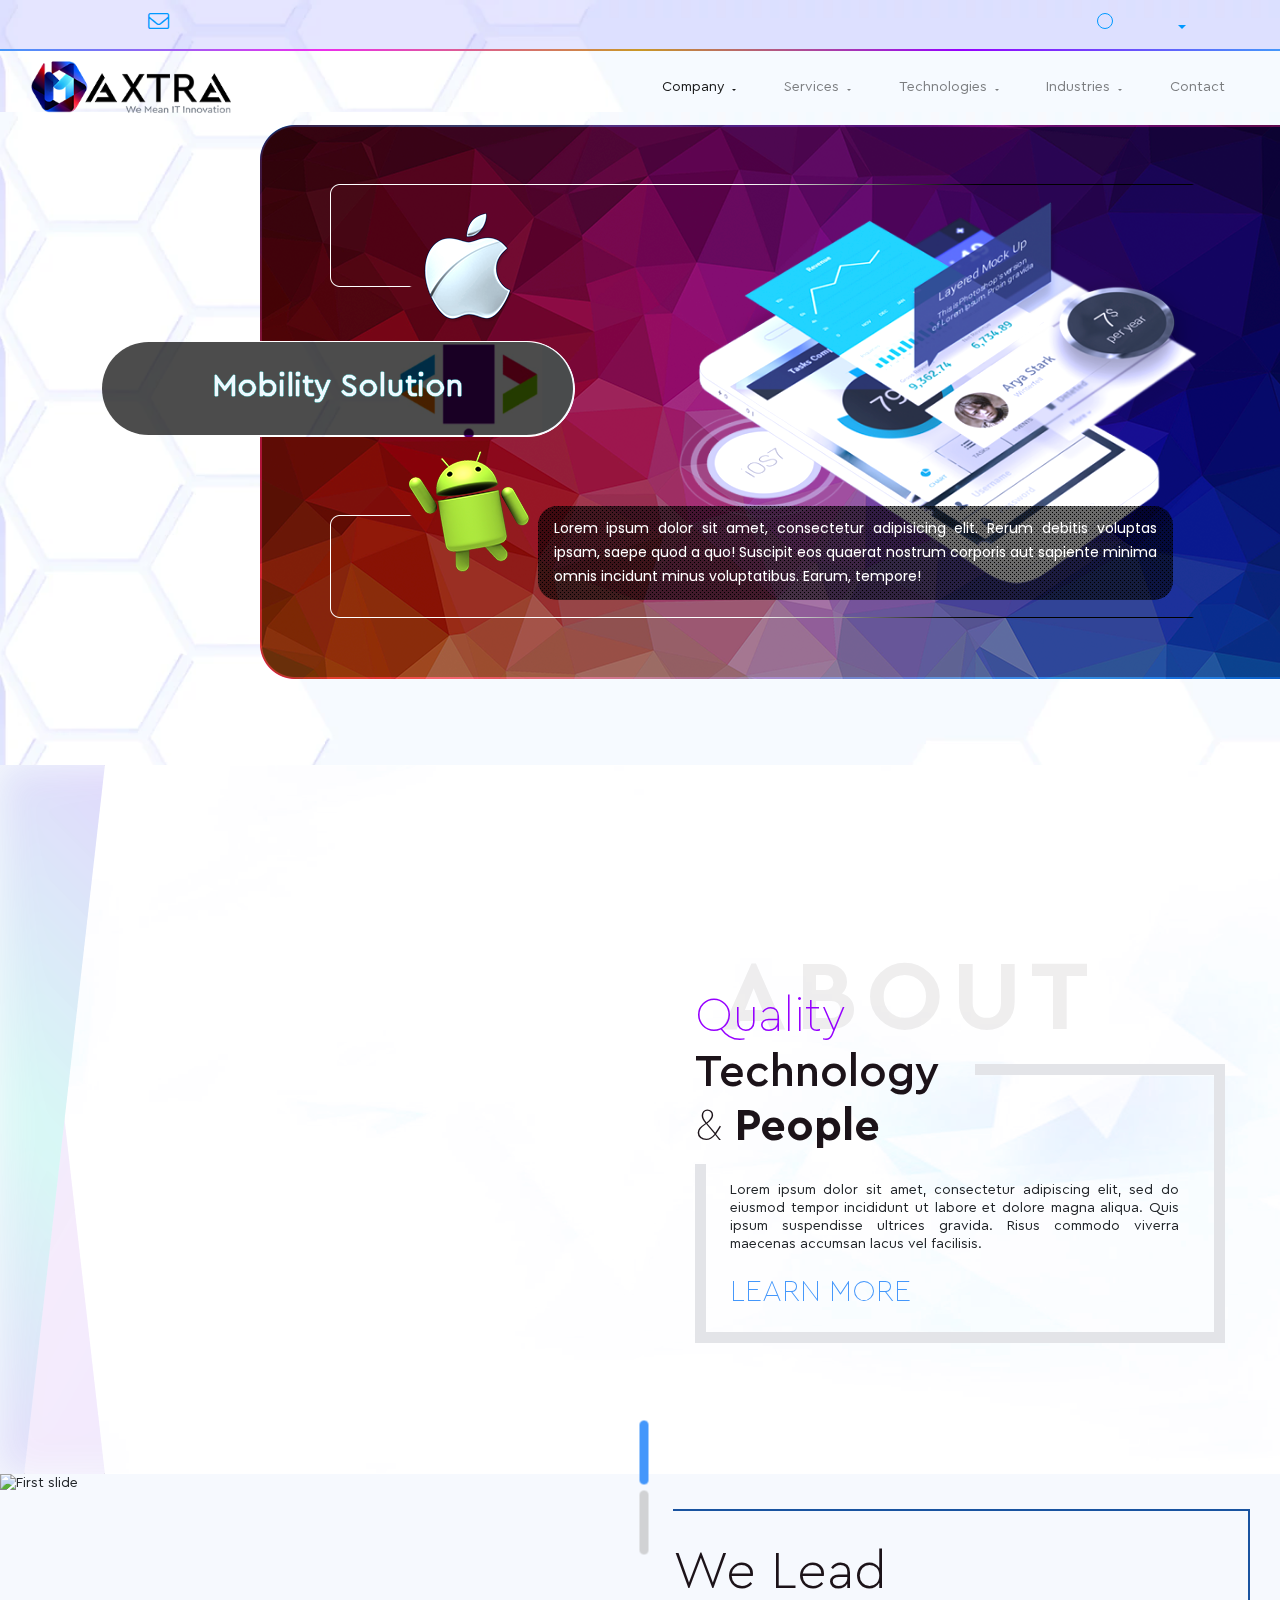
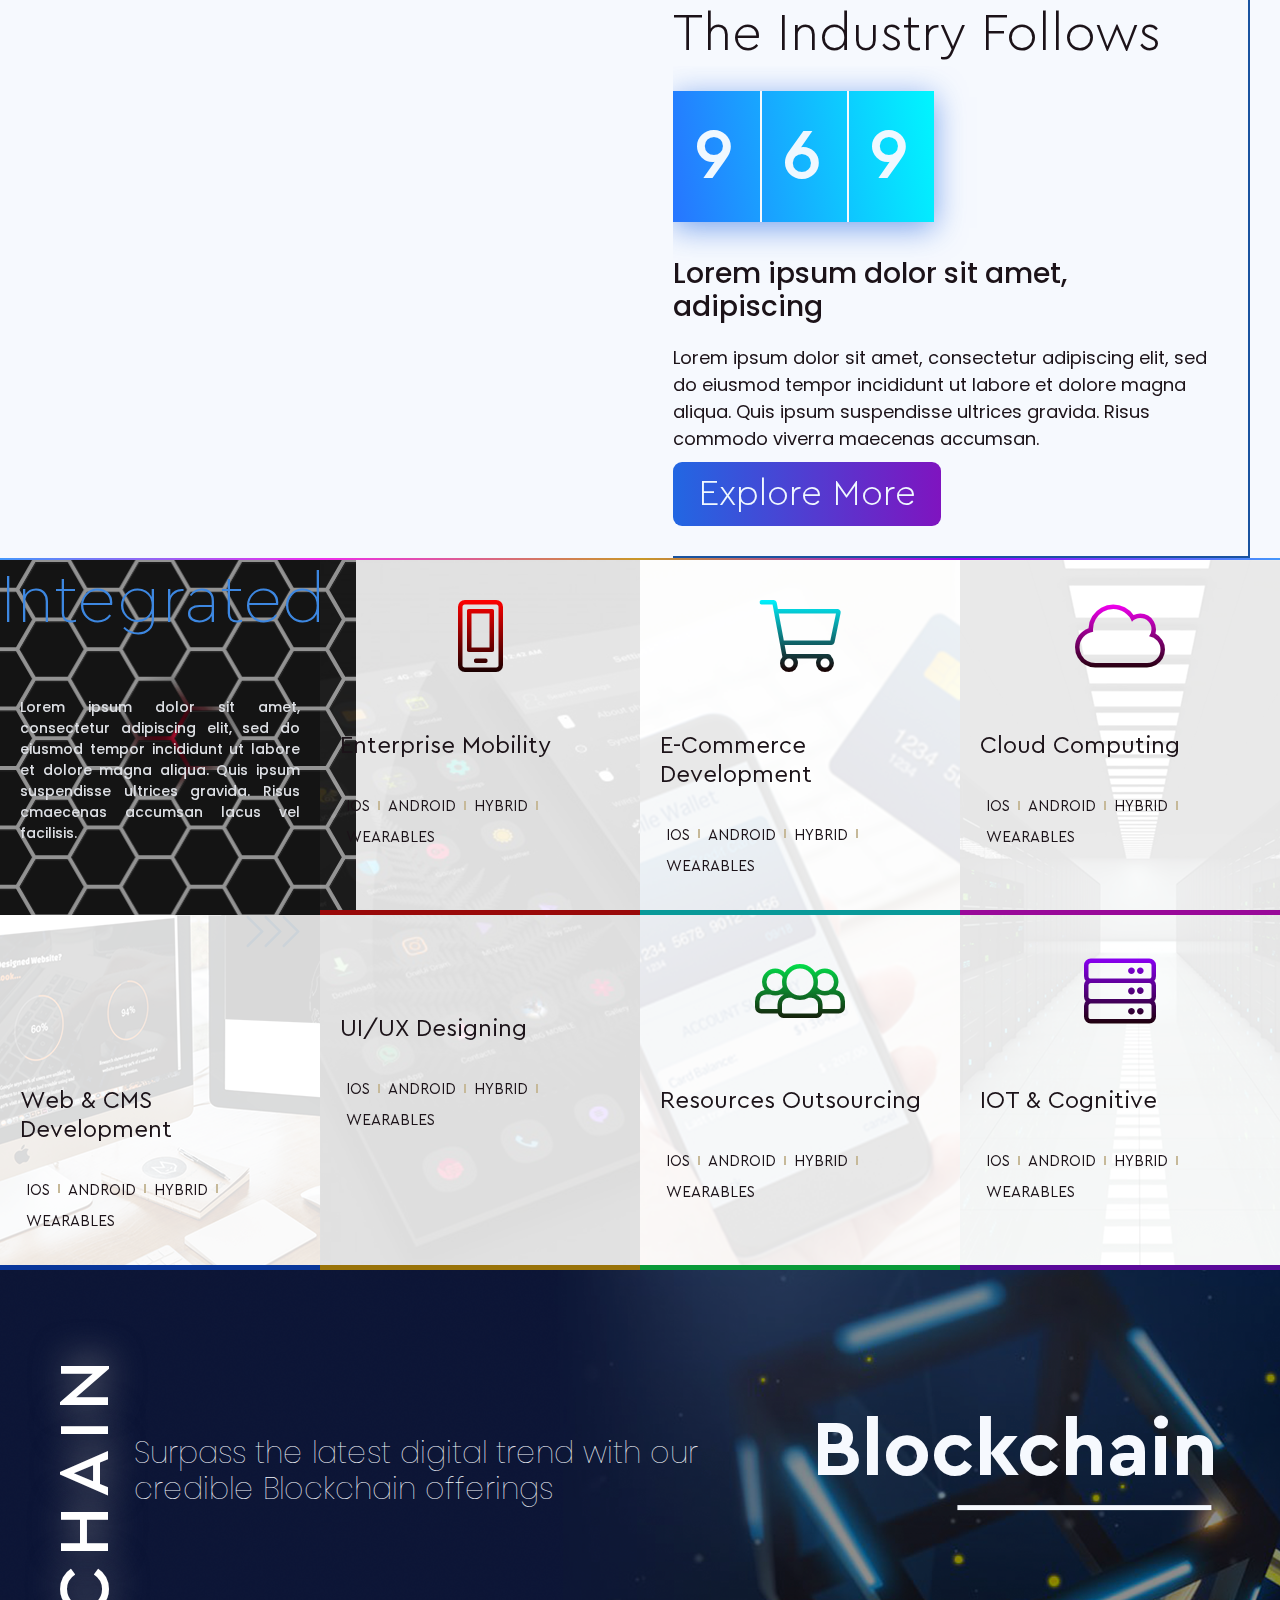
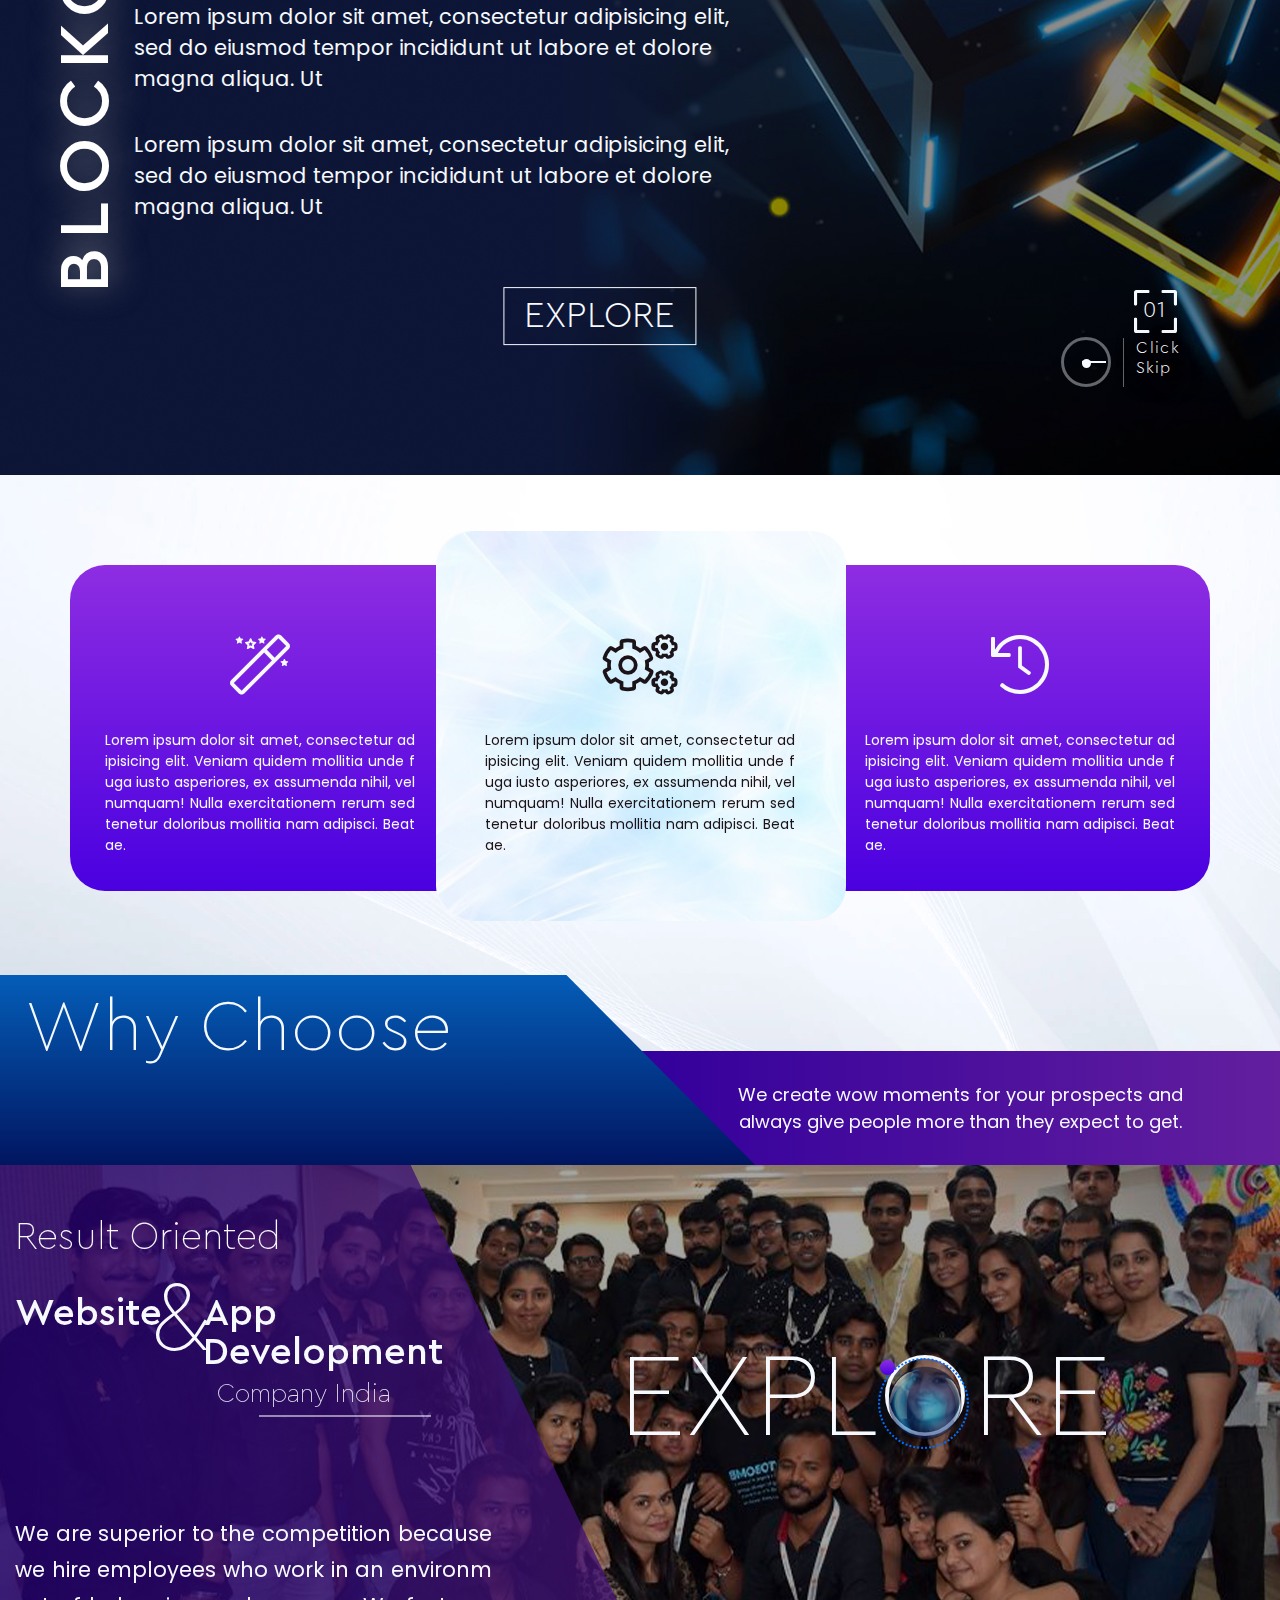
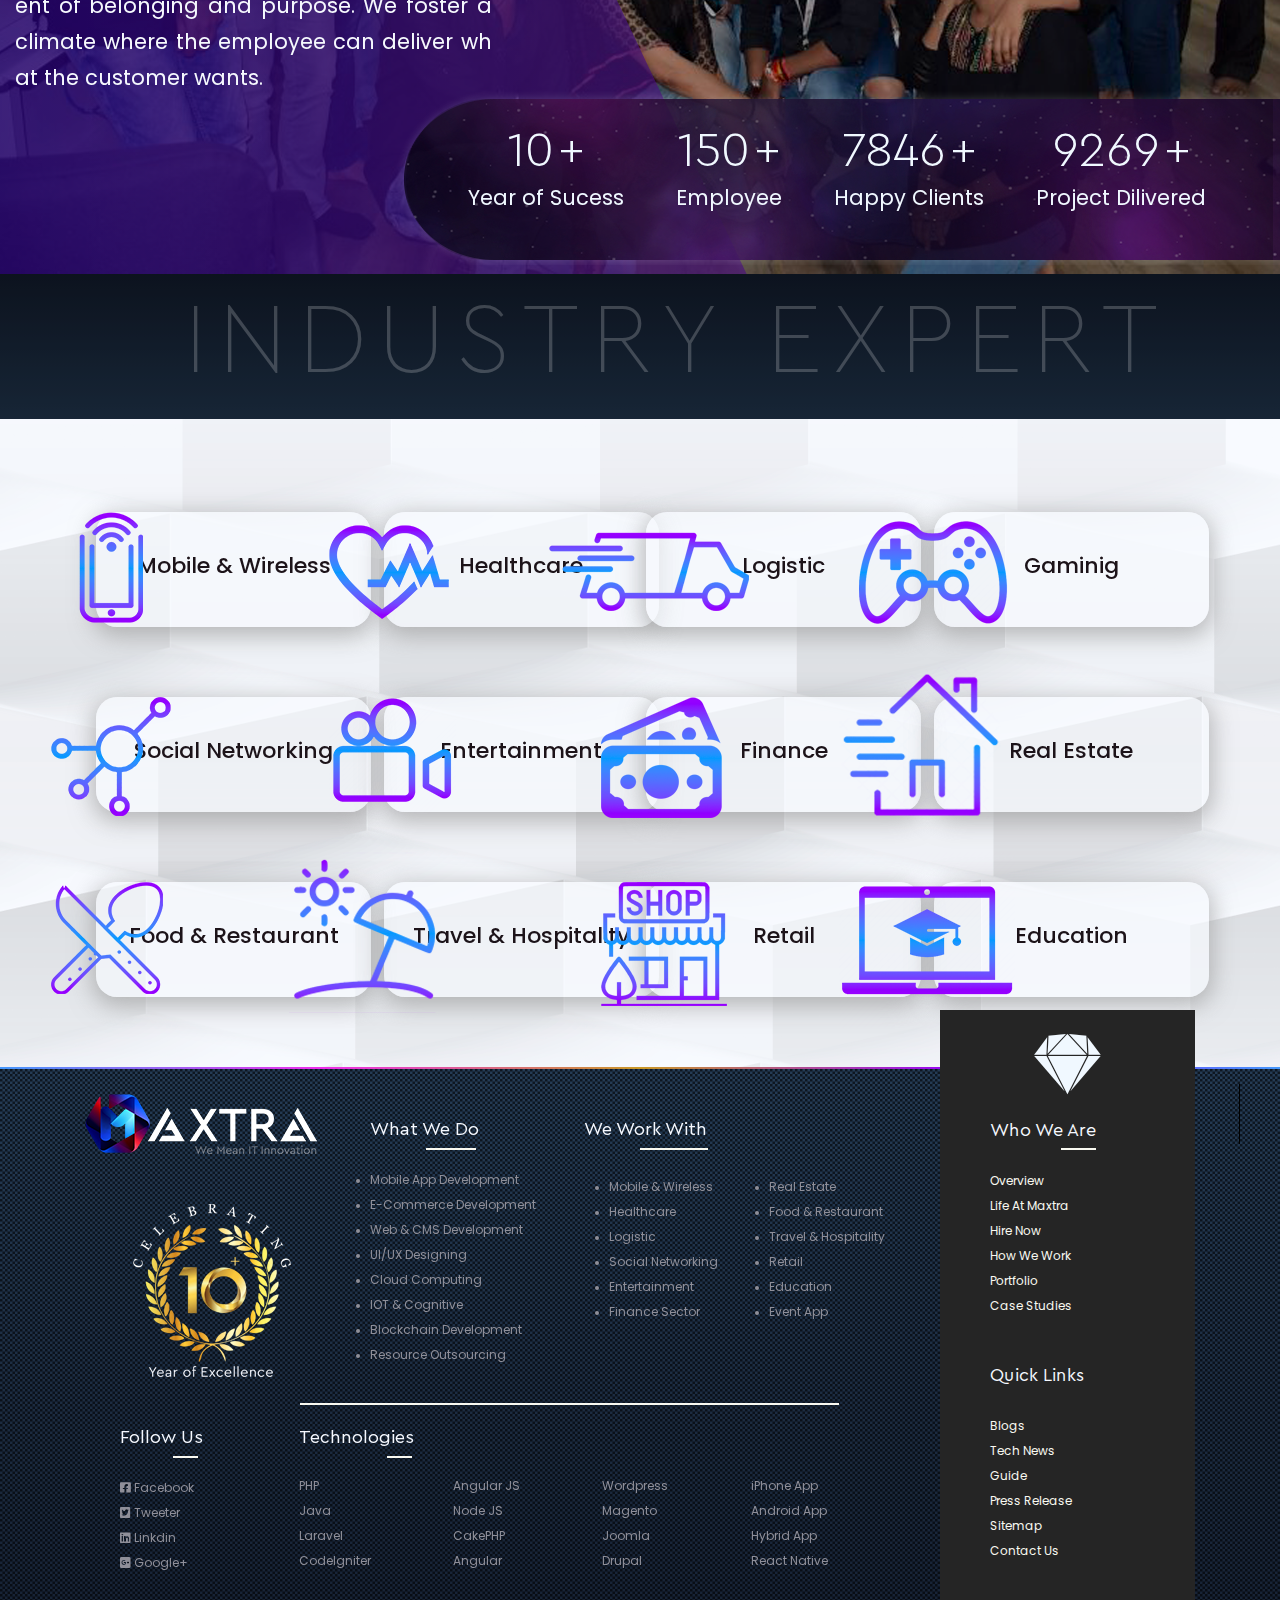
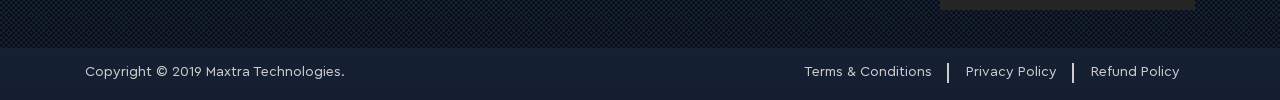
==== commit d3b1f014: "Merge branch 'master' into rohit_gupta" ====
--- a/index.html
+++ b/index.html
@@ -1180,6 +1180,53 @@
     <script src="https://cdnjs.cloudflare.com/ajax/libs/ScrollMagic/2.0.2/ScrollMagic.min.js"></script>
     <script src="https://cdnjs.cloudflare.com/ajax/libs/dat-gui/0.5/dat.gui.min.js"></script>
     <script src="https://cdnjs.cloudflare.com/ajax/libs/ScrollMagic/2.0.2/plugins/animation.gsap.js"></script>
+    <script src="js/jquery-ripples.js"></script>
+    <script src="https://cdnjs.cloudflare.com/ajax/libs/jquery.touchswipe/1.6.19/jquery.touchSwipe.min.js"></script>
+    <script src="https://unpkg.com/sweetalert/dist/sweetalert.min.js"></script>
+    <script src="https://cdnjs.cloudflare.com/ajax/libs/three.js/101/three.min.js"></script>
+    <script src="js/slick.min.js"></script>
+    <script src="js/multislider.min.js"></script>
+    <script src="js/maxtra.js"></script>
+<!-- carousel js part  -->
+    <script>
+        $('.carousel').carousel({
+            interval: 9000
+        });
+        $('#basicSlider').multislider({
+            continuous: false,
+            duration: 3000
+        });
+    </script>
+
+    <!--Wave Effect on Why Choose Us Start-->
+    <script>
+        $("document").ready(function () {
+            let scene, camera, renderer, ribbon
+
+            const container = document.querySelector('#container')
+
+            const init = () => {
+
+                scene = new THREE.Scene()
+                camera = new THREE.PerspectiveCamera(75, 1, 0.1, 10000)
+                camera.position.z = 2
+
+                renderer = new THREE.WebGLRenderer({
+                    antialias: true,
+                    alpha: true
+                })
+                container.appendChild(renderer.domElement)
+
+                ribbon = new THREE.Mesh(
+                    new THREE.PlaneGeometry(1, 1, 128, 128),
+                    new THREE.ShaderMaterial({
+                        uniforms: {
+                            time: {
+                                value: 1.0
+                            },
+                        },
+                        vertexShader: `
+
 <script src="js/jquery-ripples.js"></script>
 <script src="https://cdnjs.cloudflare.com/ajax/libs/jquery.touchswipe/1.6.19/jquery.touchSwipe.min.js"></script>
 <script src="https://unpkg.com/sweetalert/dist/sweetalert.min.js"></script>
@@ -1223,6 +1270,7 @@
         time: { value: 1.0 },
       },
       vertexShader: `
+
         varying vec3 vEC;
         uniform float time;
 
@@ -1448,7 +1496,7 @@
 $('.uiUxDesign').on('mouseleave', function() {
 $('.uiUxDesign>i').css({
     'display':'block',
-});
+})
   $('.uiUxDesign>h2,.listDesign>li>a').css({
     'color':'#1c1319','transition': 'all 0.5s ease-in-out',
 });
@@ -1478,39 +1526,39 @@
 });
 $('.eComRead').css({
     'display':'block','transition': 'all 0.3s ease-in-out',
-});
-});
+})
+})
 $('.eCommServe').on('mouseleave', function() {
 $('.eCommServe>i').css({
     'display':'block',
-});
+})
   $('.eCommServe>h2,.listeCom>li>a').css({
     'color':'#1c1319','transition': 'all 0.5s ease-in-out',
-});
+})
 $('.eCommServe>h2').css({
     'margin': '60px 0 30px 0',
-});
+})
     $('.eCommServe>p').css({
     'display':'none','transition': 'all 0.3s ease-in-out',
-});
+})
 $('.eComRead').css({
     'display':'none','transition': 'all 0.3s ease-in-out',
 });
-});
+})
 
 $('.reSorceOting').on('mouseover', function() {
 $('.reSorceOting>i').css({
     'display':'none',
-});
+})
 $('.reSorceOting>h2,.listreSrce>li>a').css({
     'color':'#f6f9fe','transition': 'all 0.5s ease-in-out',
-});
+})
 $('.reSorceOting>h2').css({
     'margin': '10px 0 15px 0',
 });
 $('.reSorceOting>p').css({
     'display':'block','transition': 'all 0.3s ease-in-out',
-});
+})
 $('.reSrceRead').css({
     'display':'block','transition': 'all 0.3s ease-in-out',
 });
--- a/css/style.css
+++ b/css/style.css
@@ -2637,11 +2637,53 @@
 .footer-quick_link::after{
     content: '';
     position: absolute;
+    height: 60px;
+    width: 1px;
+    background: #000000;
+    right: -30px;
+    top: 15px;
+}
+
+.testimonila_client_profile .client_image img{
+    width: 100%;
+    height: 100%;
+}
+.testimonila_client_profile .testimonial_client_name{
+    margin-left: 60px;
+    padding-top: 10px;
+}
+.testimonila_client_profile .testimonial_client_name h6{
+    font-size: 24px;
+}
+.testimonila_client_profile .testimonial_client_name p{
+    font-size: 16px;
+}
+/* === Testimonial Part End === */
+
+  
+  
+/* === Industries Appreciation Part Start === */
+.appreciation_content{
+    background: #5921a3;
+    color: #ffffff;
+    padding-top: 88px;
+}
+.appreciation_content .our_industries{
+    font-size: 72px;
+    color: #fff;
+    font-weight: 100;
+}
+.appreciation_content .appreciation{
+    font-size: 48px;
+    color: #fff;
+    font-weight: 100;
+
     width: 29px;
     height: 2px;
     background: #f9f9f1;
     bottom: 225px;
     left: 129px;
+
 }
 .footer_tag-sign{margin-top: 46px}
 .footer_tag-sign>p{font-family: 'Cera Pro';
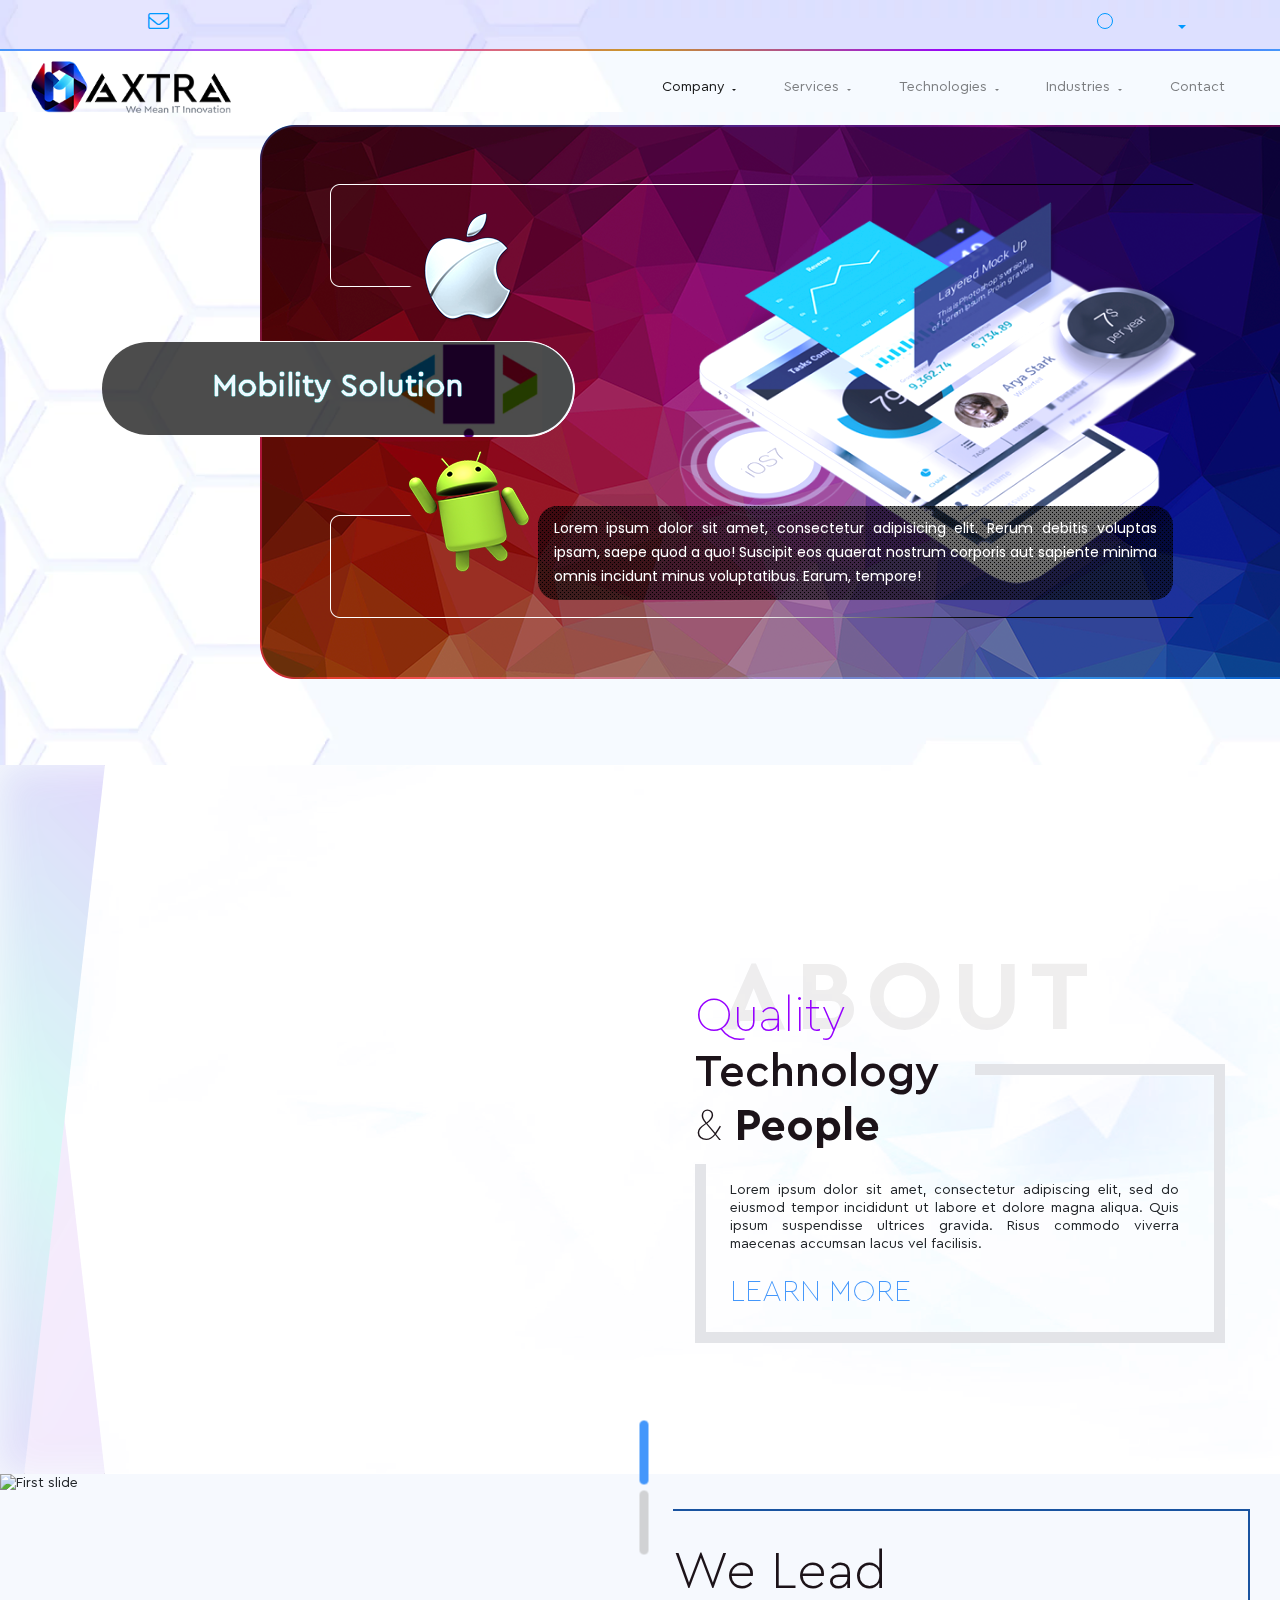
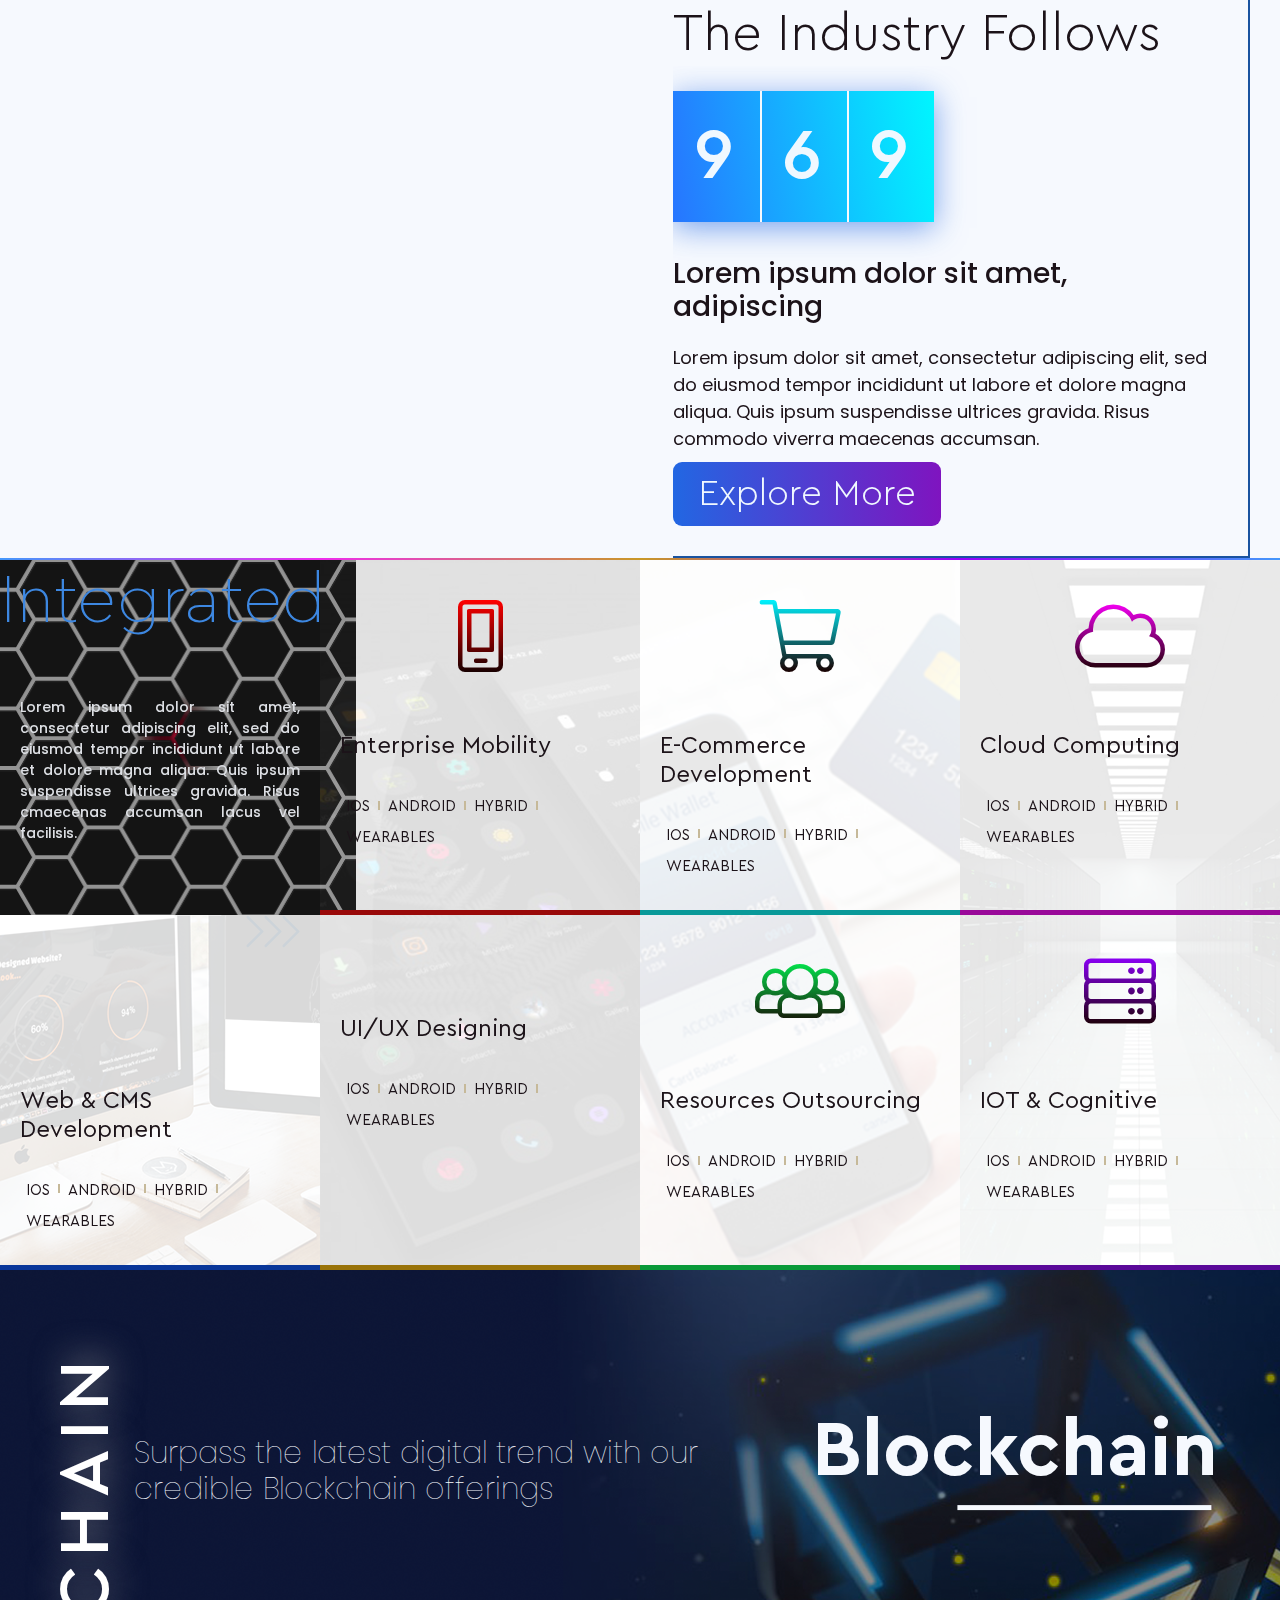
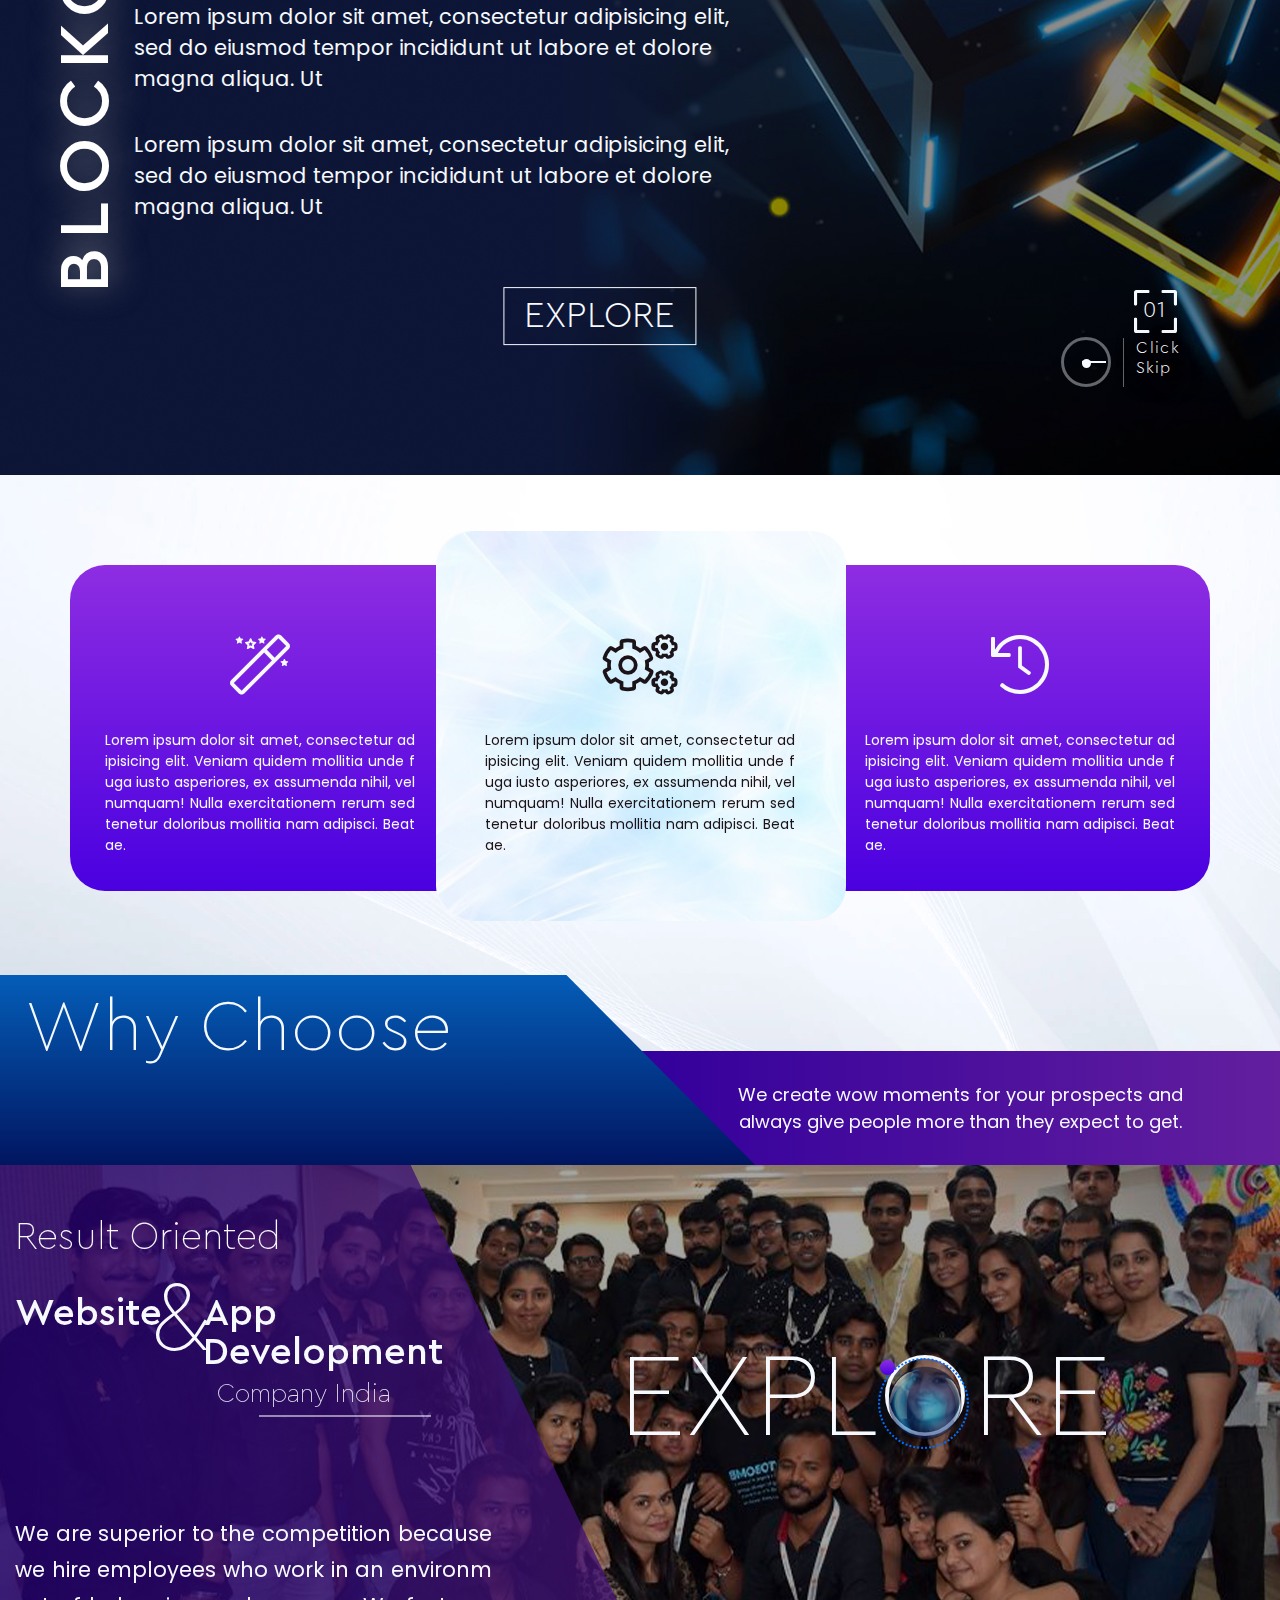
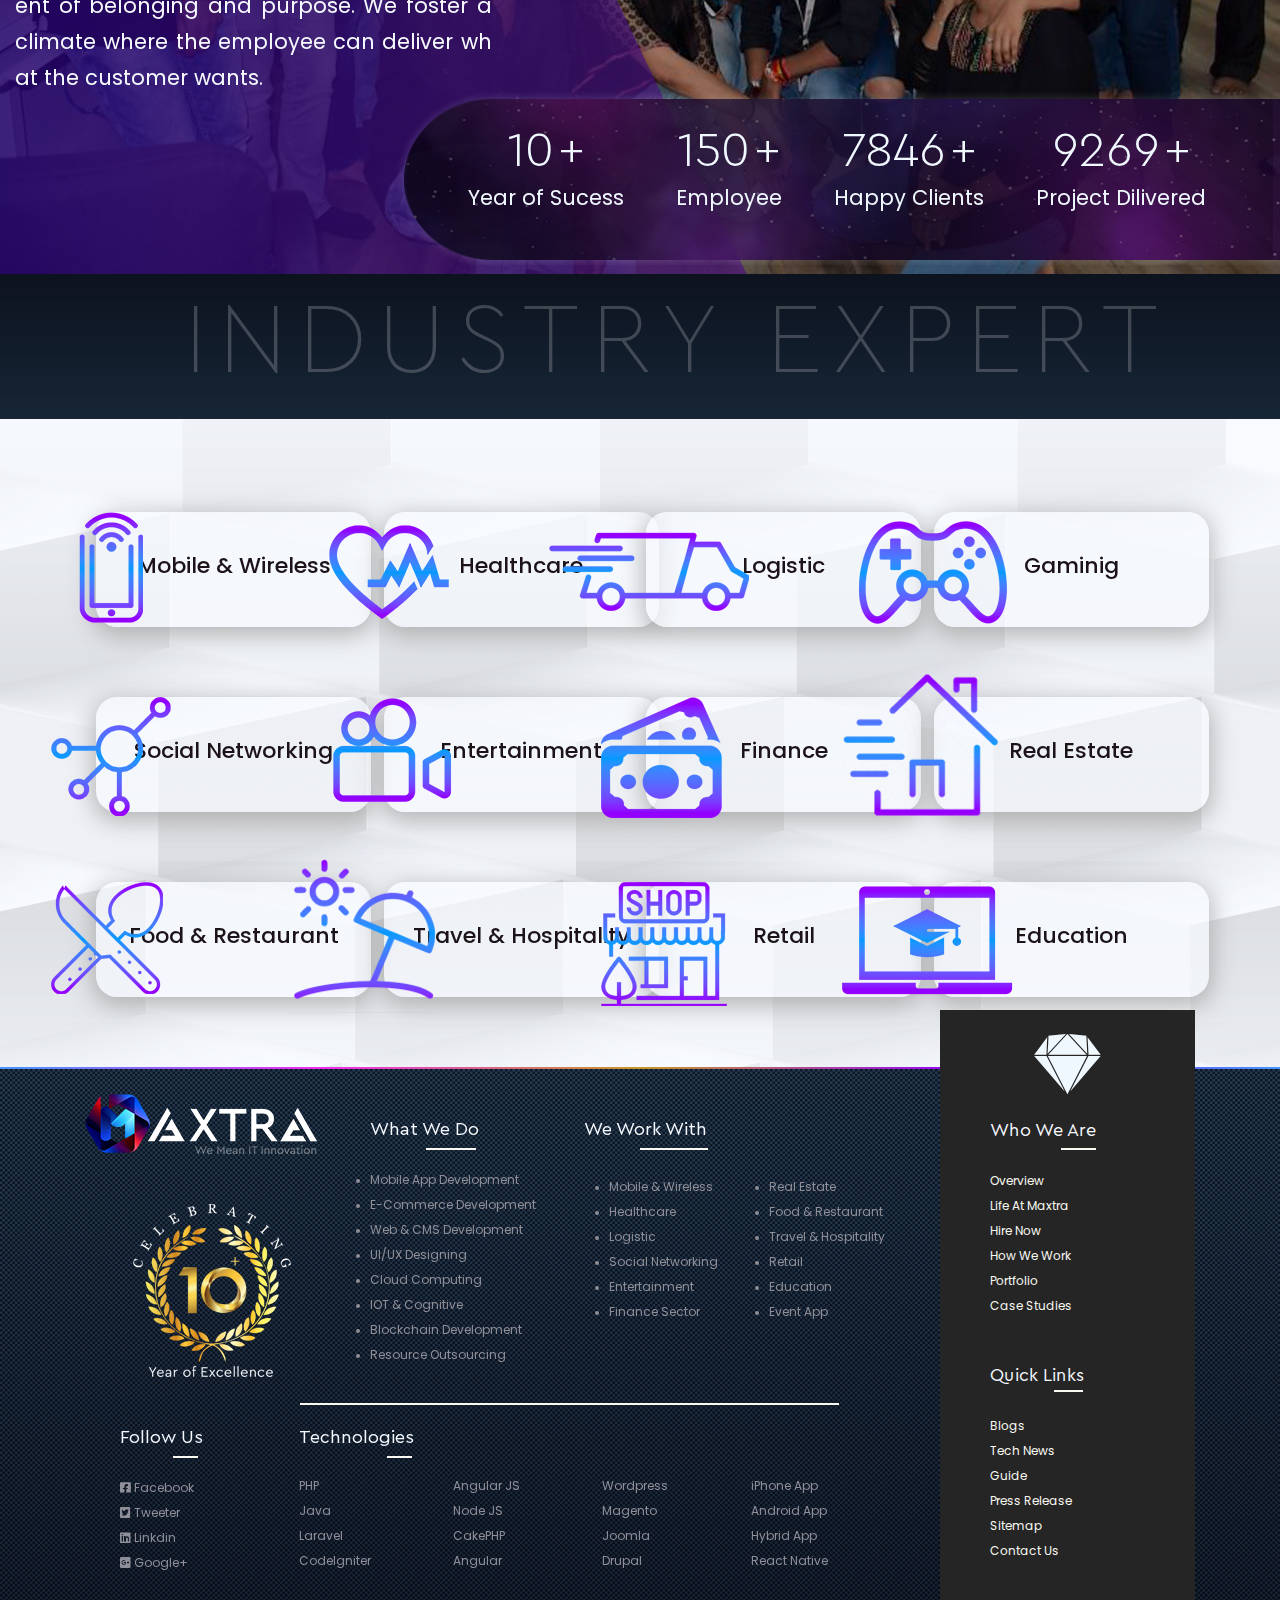
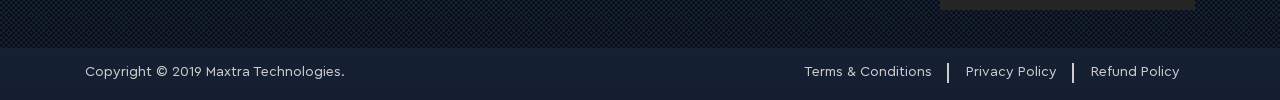
==== commit 0cfc948e: "css changes" ====
--- a/index.html
+++ b/index.html
@@ -1180,53 +1180,6 @@
     <script src="https://cdnjs.cloudflare.com/ajax/libs/ScrollMagic/2.0.2/ScrollMagic.min.js"></script>
     <script src="https://cdnjs.cloudflare.com/ajax/libs/dat-gui/0.5/dat.gui.min.js"></script>
     <script src="https://cdnjs.cloudflare.com/ajax/libs/ScrollMagic/2.0.2/plugins/animation.gsap.js"></script>
-    <script src="js/jquery-ripples.js"></script>
-    <script src="https://cdnjs.cloudflare.com/ajax/libs/jquery.touchswipe/1.6.19/jquery.touchSwipe.min.js"></script>
-    <script src="https://unpkg.com/sweetalert/dist/sweetalert.min.js"></script>
-    <script src="https://cdnjs.cloudflare.com/ajax/libs/three.js/101/three.min.js"></script>
-    <script src="js/slick.min.js"></script>
-    <script src="js/multislider.min.js"></script>
-    <script src="js/maxtra.js"></script>
-<!-- carousel js part  -->
-    <script>
-        $('.carousel').carousel({
-            interval: 9000
-        });
-        $('#basicSlider').multislider({
-            continuous: false,
-            duration: 3000
-        });
-    </script>
-
-    <!--Wave Effect on Why Choose Us Start-->
-    <script>
-        $("document").ready(function () {
-            let scene, camera, renderer, ribbon
-
-            const container = document.querySelector('#container')
-
-            const init = () => {
-
-                scene = new THREE.Scene()
-                camera = new THREE.PerspectiveCamera(75, 1, 0.1, 10000)
-                camera.position.z = 2
-
-                renderer = new THREE.WebGLRenderer({
-                    antialias: true,
-                    alpha: true
-                })
-                container.appendChild(renderer.domElement)
-
-                ribbon = new THREE.Mesh(
-                    new THREE.PlaneGeometry(1, 1, 128, 128),
-                    new THREE.ShaderMaterial({
-                        uniforms: {
-                            time: {
-                                value: 1.0
-                            },
-                        },
-                        vertexShader: `
-
 <script src="js/jquery-ripples.js"></script>
 <script src="https://cdnjs.cloudflare.com/ajax/libs/jquery.touchswipe/1.6.19/jquery.touchSwipe.min.js"></script>
 <script src="https://unpkg.com/sweetalert/dist/sweetalert.min.js"></script>
@@ -1270,7 +1223,6 @@
         time: { value: 1.0 },
       },
       vertexShader: `
-
         varying vec3 vEC;
         uniform float time;
 
@@ -1496,7 +1448,7 @@
 $('.uiUxDesign').on('mouseleave', function() {
 $('.uiUxDesign>i').css({
     'display':'block',
-})
+});
   $('.uiUxDesign>h2,.listDesign>li>a').css({
     'color':'#1c1319','transition': 'all 0.5s ease-in-out',
 });
@@ -1526,39 +1478,39 @@
 });
 $('.eComRead').css({
     'display':'block','transition': 'all 0.3s ease-in-out',
-})
-})
+});
+});
 $('.eCommServe').on('mouseleave', function() {
 $('.eCommServe>i').css({
     'display':'block',
-})
+});
   $('.eCommServe>h2,.listeCom>li>a').css({
     'color':'#1c1319','transition': 'all 0.5s ease-in-out',
-})
+});
 $('.eCommServe>h2').css({
     'margin': '60px 0 30px 0',
-})
+});
     $('.eCommServe>p').css({
     'display':'none','transition': 'all 0.3s ease-in-out',
-})
+});
 $('.eComRead').css({
     'display':'none','transition': 'all 0.3s ease-in-out',
 });
-})
+});
 
 $('.reSorceOting').on('mouseover', function() {
 $('.reSorceOting>i').css({
     'display':'none',
-})
+});
 $('.reSorceOting>h2,.listreSrce>li>a').css({
     'color':'#f6f9fe','transition': 'all 0.5s ease-in-out',
-})
+});
 $('.reSorceOting>h2').css({
     'margin': '10px 0 15px 0',
 });
 $('.reSorceOting>p').css({
     'display':'block','transition': 'all 0.3s ease-in-out',
-})
+});
 $('.reSrceRead').css({
     'display':'block','transition': 'all 0.3s ease-in-out',
 });
--- a/css/style.css
+++ b/css/style.css
@@ -2637,53 +2637,11 @@
 .footer-quick_link::after{
     content: '';
     position: absolute;
-    height: 60px;
-    width: 1px;
-    background: #000000;
-    right: -30px;
-    top: 15px;
-}
-
-.testimonila_client_profile .client_image img{
-    width: 100%;
-    height: 100%;
-}
-.testimonila_client_profile .testimonial_client_name{
-    margin-left: 60px;
-    padding-top: 10px;
-}
-.testimonila_client_profile .testimonial_client_name h6{
-    font-size: 24px;
-}
-.testimonila_client_profile .testimonial_client_name p{
-    font-size: 16px;
-}
-/* === Testimonial Part End === */
-
-  
-  
-/* === Industries Appreciation Part Start === */
-.appreciation_content{
-    background: #5921a3;
-    color: #ffffff;
-    padding-top: 88px;
-}
-.appreciation_content .our_industries{
-    font-size: 72px;
-    color: #fff;
-    font-weight: 100;
-}
-.appreciation_content .appreciation{
-    font-size: 48px;
-    color: #fff;
-    font-weight: 100;
-
     width: 29px;
     height: 2px;
     background: #f9f9f1;
     bottom: 225px;
     left: 129px;
-
 }
 .footer_tag-sign{margin-top: 46px}
 .footer_tag-sign>p{font-family: 'Cera Pro';
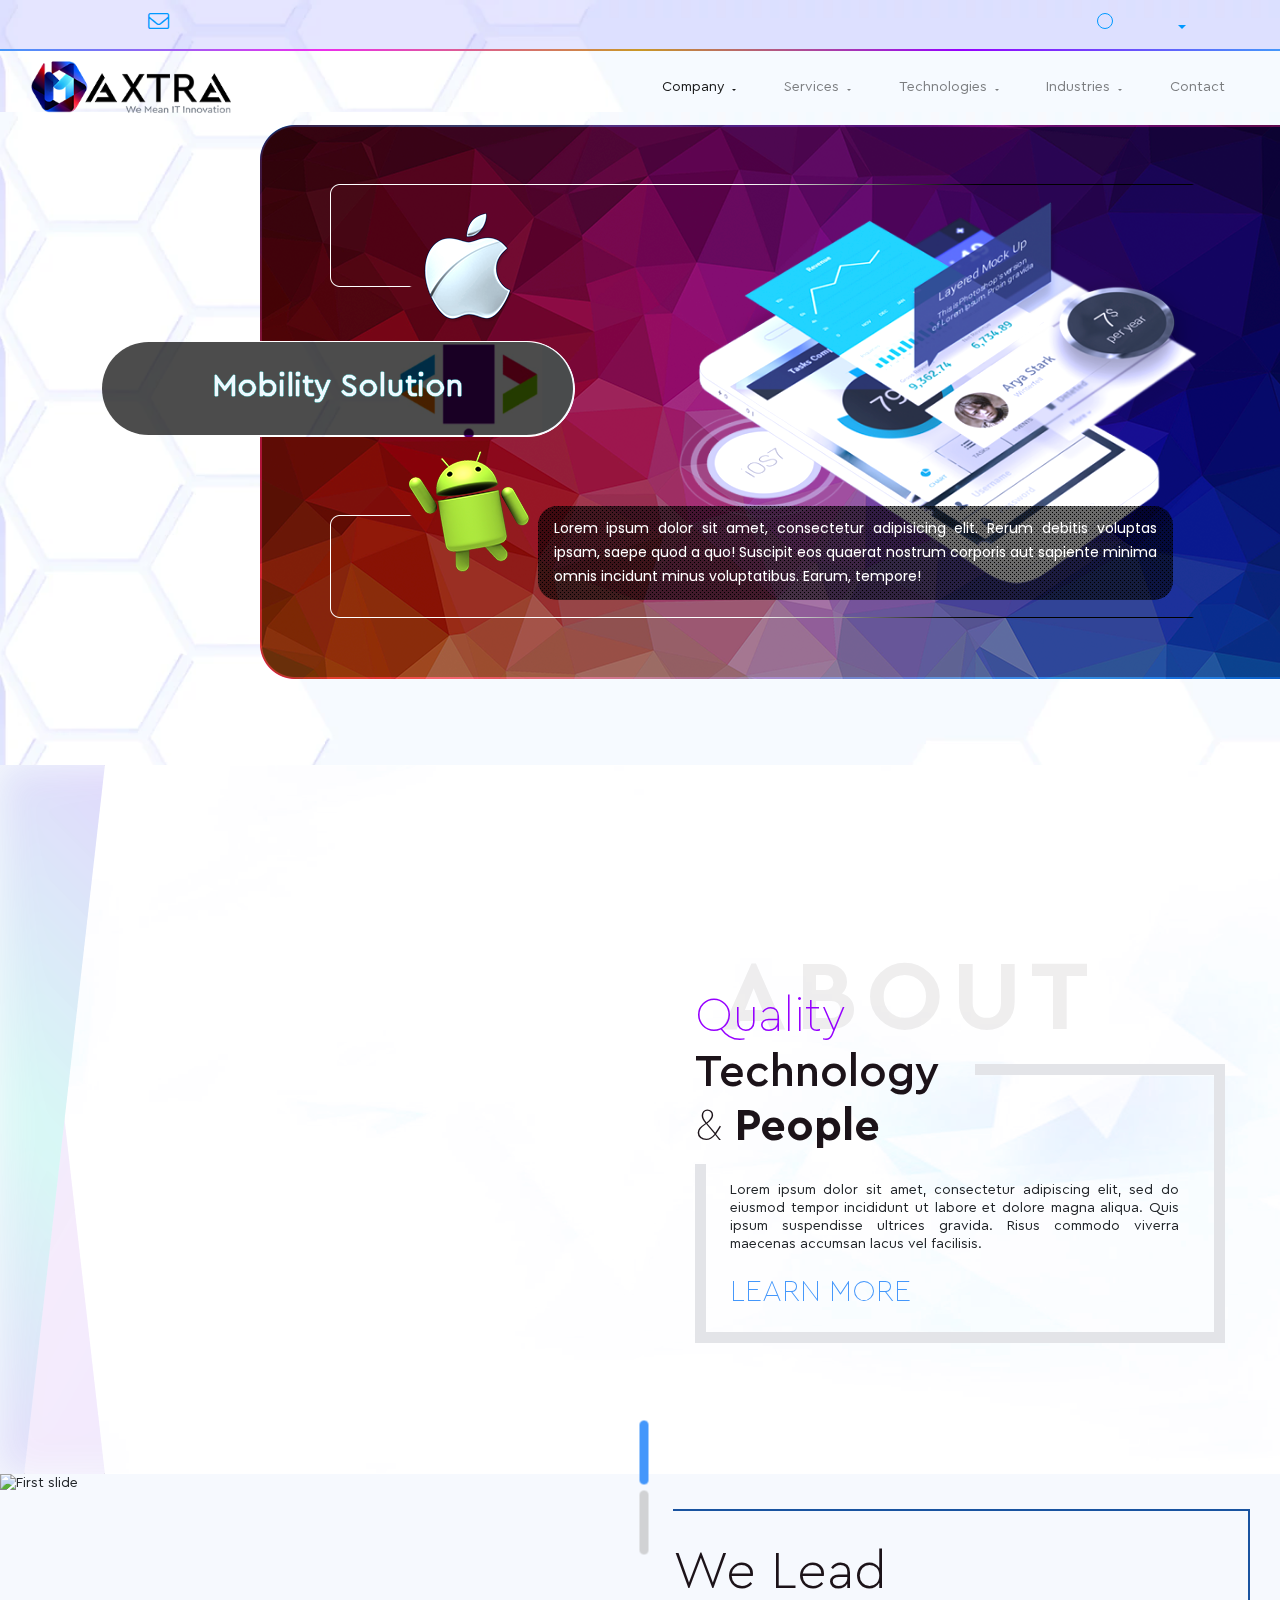
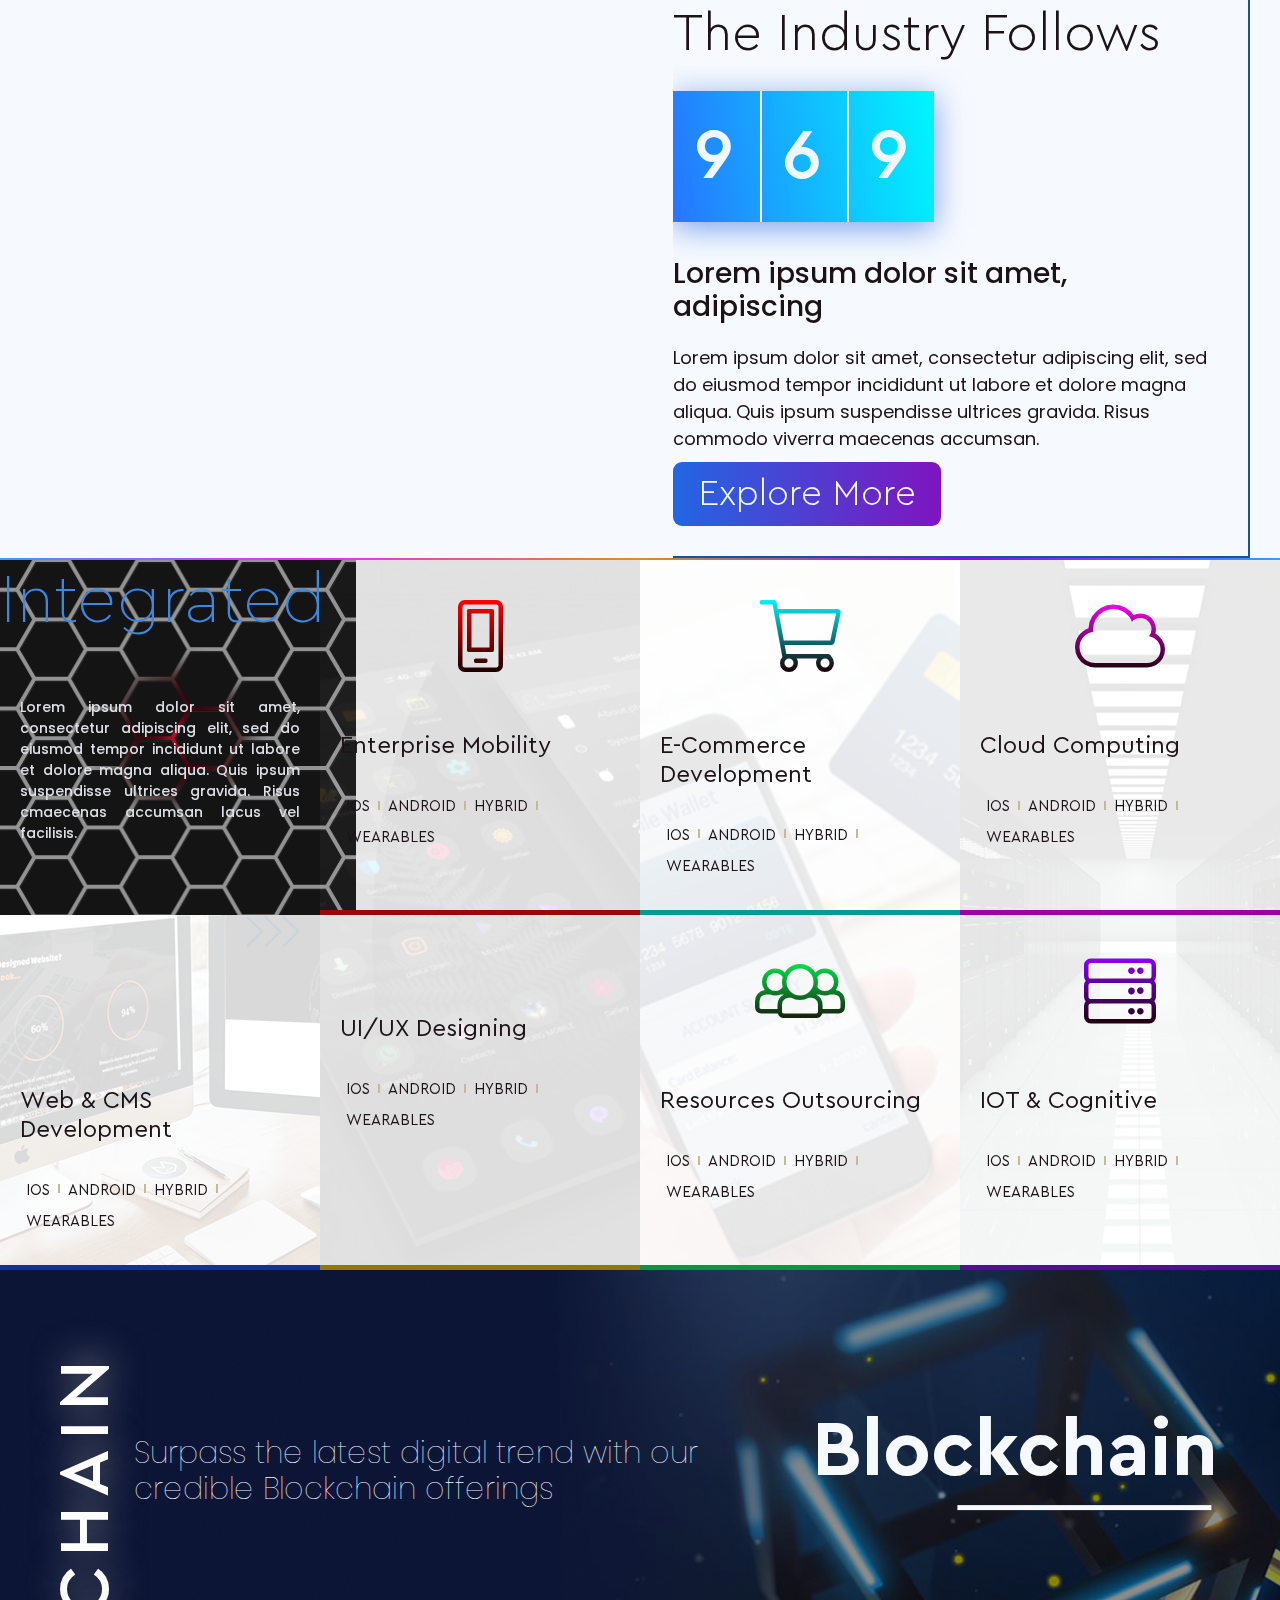
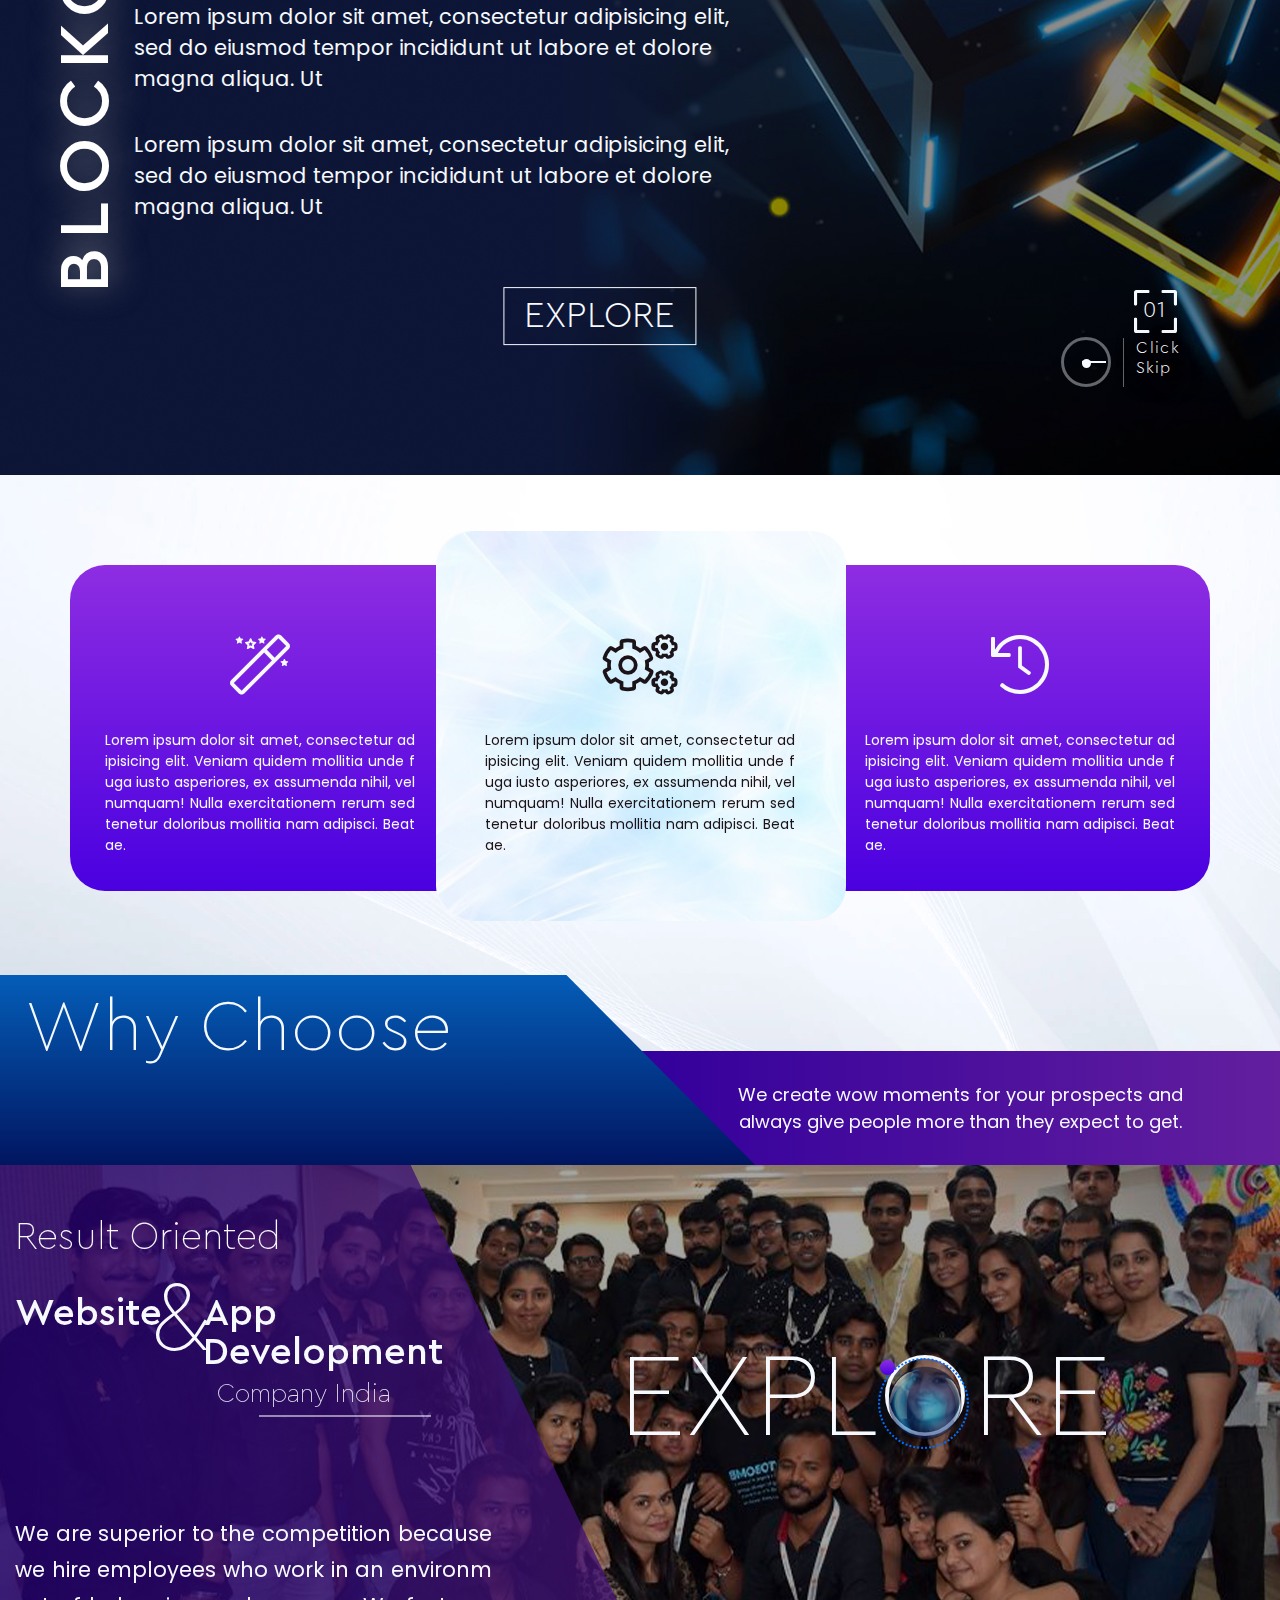
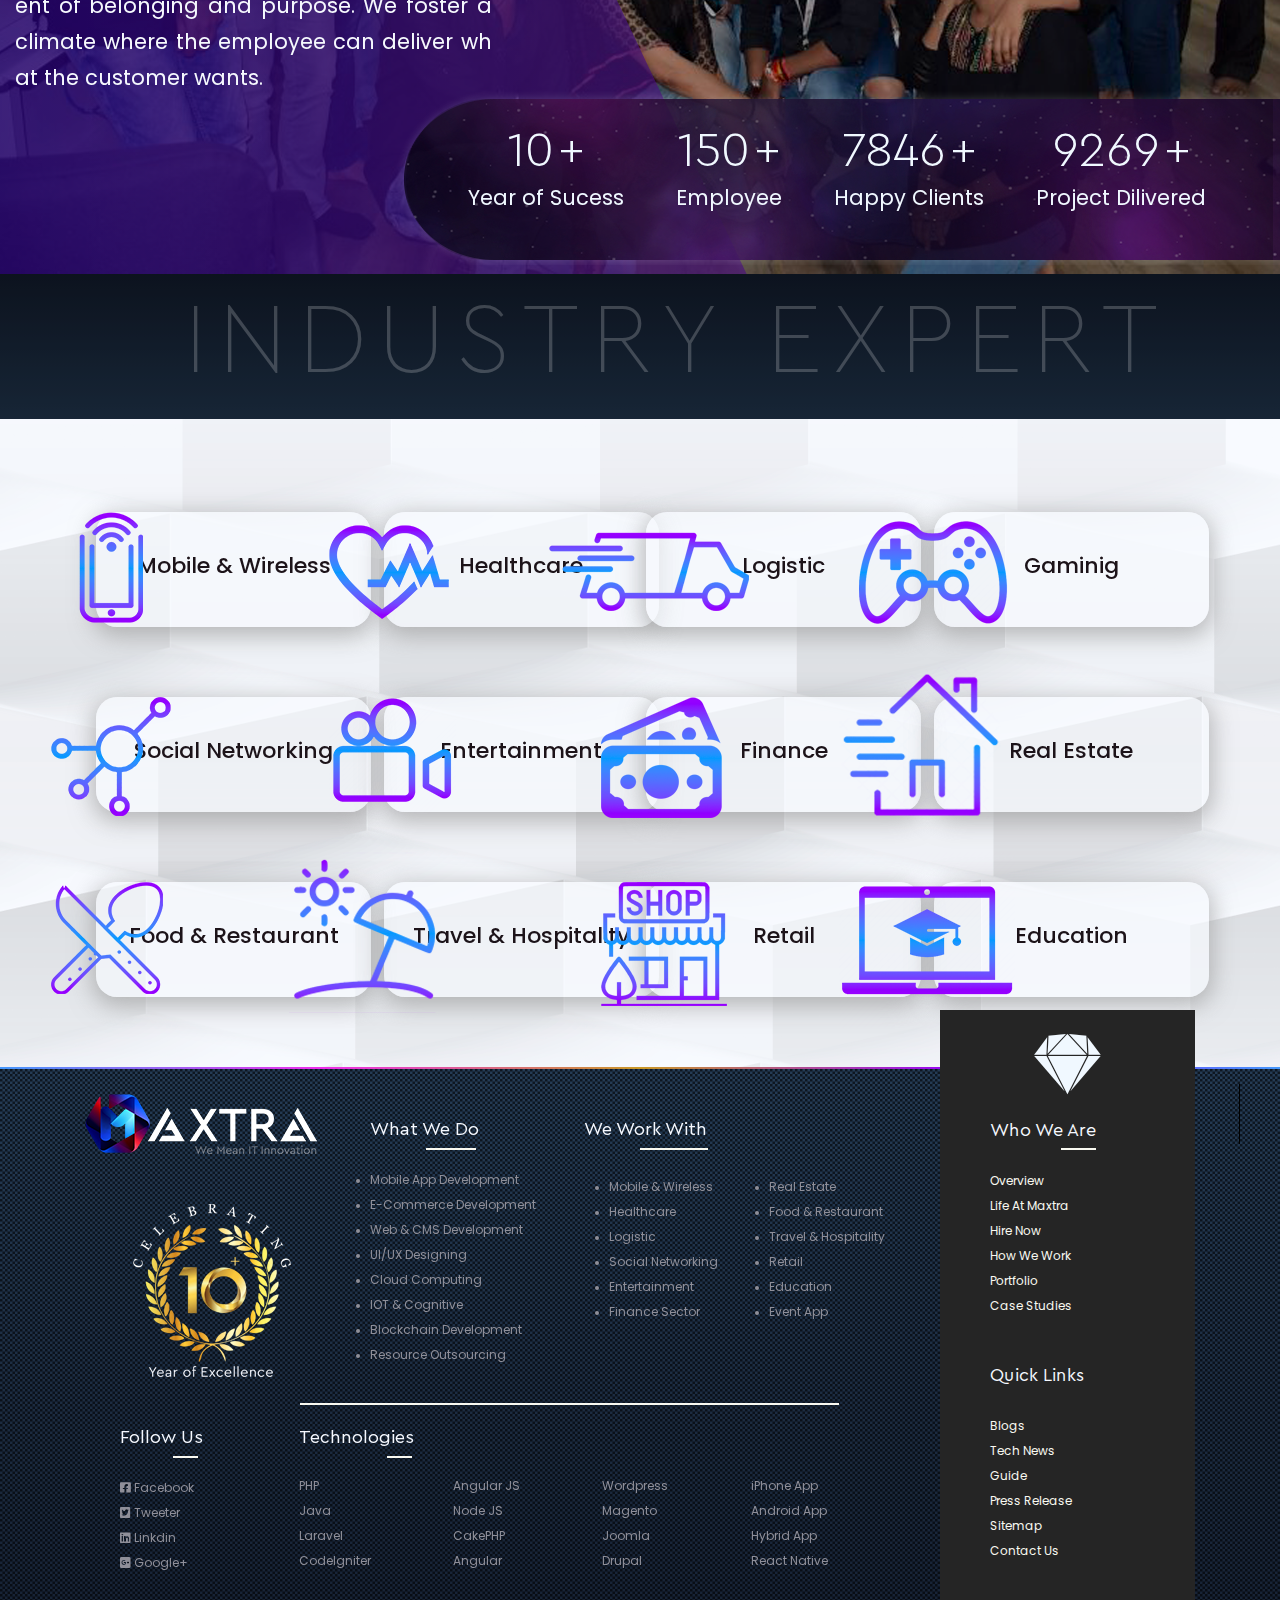
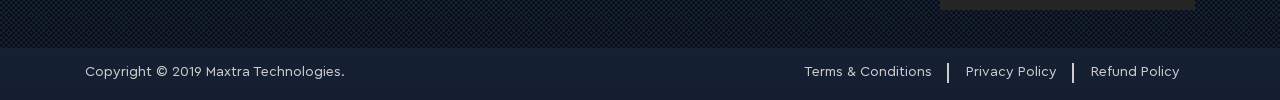
==== commit e8402c3b: "Merge pull request #6 from rgdeveloper1/master" ====
--- a/index.html
+++ b/index.html
@@ -1180,6 +1180,53 @@
     <script src="https://cdnjs.cloudflare.com/ajax/libs/ScrollMagic/2.0.2/ScrollMagic.min.js"></script>
     <script src="https://cdnjs.cloudflare.com/ajax/libs/dat-gui/0.5/dat.gui.min.js"></script>
     <script src="https://cdnjs.cloudflare.com/ajax/libs/ScrollMagic/2.0.2/plugins/animation.gsap.js"></script>
+    <script src="js/jquery-ripples.js"></script>
+    <script src="https://cdnjs.cloudflare.com/ajax/libs/jquery.touchswipe/1.6.19/jquery.touchSwipe.min.js"></script>
+    <script src="https://unpkg.com/sweetalert/dist/sweetalert.min.js"></script>
+    <script src="https://cdnjs.cloudflare.com/ajax/libs/three.js/101/three.min.js"></script>
+    <script src="js/slick.min.js"></script>
+    <script src="js/multislider.min.js"></script>
+    <script src="js/maxtra.js"></script>
+<!-- carousel js part  -->
+    <script>
+        $('.carousel').carousel({
+            interval: 9000
+        });
+        $('#basicSlider').multislider({
+            continuous: false,
+            duration: 3000
+        });
+    </script>
+
+    <!--Wave Effect on Why Choose Us Start-->
+    <script>
+        $("document").ready(function () {
+            let scene, camera, renderer, ribbon
+
+            const container = document.querySelector('#container')
+
+            const init = () => {
+
+                scene = new THREE.Scene()
+                camera = new THREE.PerspectiveCamera(75, 1, 0.1, 10000)
+                camera.position.z = 2
+
+                renderer = new THREE.WebGLRenderer({
+                    antialias: true,
+                    alpha: true
+                })
+                container.appendChild(renderer.domElement)
+
+                ribbon = new THREE.Mesh(
+                    new THREE.PlaneGeometry(1, 1, 128, 128),
+                    new THREE.ShaderMaterial({
+                        uniforms: {
+                            time: {
+                                value: 1.0
+                            },
+                        },
+                        vertexShader: `
+
 <script src="js/jquery-ripples.js"></script>
 <script src="https://cdnjs.cloudflare.com/ajax/libs/jquery.touchswipe/1.6.19/jquery.touchSwipe.min.js"></script>
 <script src="https://unpkg.com/sweetalert/dist/sweetalert.min.js"></script>
@@ -1223,6 +1270,7 @@
         time: { value: 1.0 },
       },
       vertexShader: `
+
         varying vec3 vEC;
         uniform float time;
 
@@ -1448,7 +1496,7 @@
 $('.uiUxDesign').on('mouseleave', function() {
 $('.uiUxDesign>i').css({
     'display':'block',
-});
+})
   $('.uiUxDesign>h2,.listDesign>li>a').css({
     'color':'#1c1319','transition': 'all 0.5s ease-in-out',
 });
@@ -1478,39 +1526,39 @@
 });
 $('.eComRead').css({
     'display':'block','transition': 'all 0.3s ease-in-out',
-});
-});
+})
+})
 $('.eCommServe').on('mouseleave', function() {
 $('.eCommServe>i').css({
     'display':'block',
-});
+})
   $('.eCommServe>h2,.listeCom>li>a').css({
     'color':'#1c1319','transition': 'all 0.5s ease-in-out',
-});
+})
 $('.eCommServe>h2').css({
     'margin': '60px 0 30px 0',
-});
+})
     $('.eCommServe>p').css({
     'display':'none','transition': 'all 0.3s ease-in-out',
-});
+})
 $('.eComRead').css({
     'display':'none','transition': 'all 0.3s ease-in-out',
 });
-});
+})
 
 $('.reSorceOting').on('mouseover', function() {
 $('.reSorceOting>i').css({
     'display':'none',
-});
+})
 $('.reSorceOting>h2,.listreSrce>li>a').css({
     'color':'#f6f9fe','transition': 'all 0.5s ease-in-out',
-});
+})
 $('.reSorceOting>h2').css({
     'margin': '10px 0 15px 0',
 });
 $('.reSorceOting>p').css({
     'display':'block','transition': 'all 0.3s ease-in-out',
-});
+})
 $('.reSrceRead').css({
     'display':'block','transition': 'all 0.3s ease-in-out',
 });
--- a/css/style.css
+++ b/css/style.css
@@ -2637,11 +2637,53 @@
 .footer-quick_link::after{
     content: '';
     position: absolute;
+    height: 60px;
+    width: 1px;
+    background: #000000;
+    right: -30px;
+    top: 15px;
+}
+
+.testimonila_client_profile .client_image img{
+    width: 100%;
+    height: 100%;
+}
+.testimonila_client_profile .testimonial_client_name{
+    margin-left: 60px;
+    padding-top: 10px;
+}
+.testimonila_client_profile .testimonial_client_name h6{
+    font-size: 24px;
+}
+.testimonila_client_profile .testimonial_client_name p{
+    font-size: 16px;
+}
+/* === Testimonial Part End === */
+
+  
+  
+/* === Industries Appreciation Part Start === */
+.appreciation_content{
+    background: #5921a3;
+    color: #ffffff;
+    padding-top: 88px;
+}
+.appreciation_content .our_industries{
+    font-size: 72px;
+    color: #fff;
+    font-weight: 100;
+}
+.appreciation_content .appreciation{
+    font-size: 48px;
+    color: #fff;
+    font-weight: 100;
+
     width: 29px;
     height: 2px;
     background: #f9f9f1;
     bottom: 225px;
     left: 129px;
+
 }
 .footer_tag-sign{margin-top: 46px}
 .footer_tag-sign>p{font-family: 'Cera Pro';
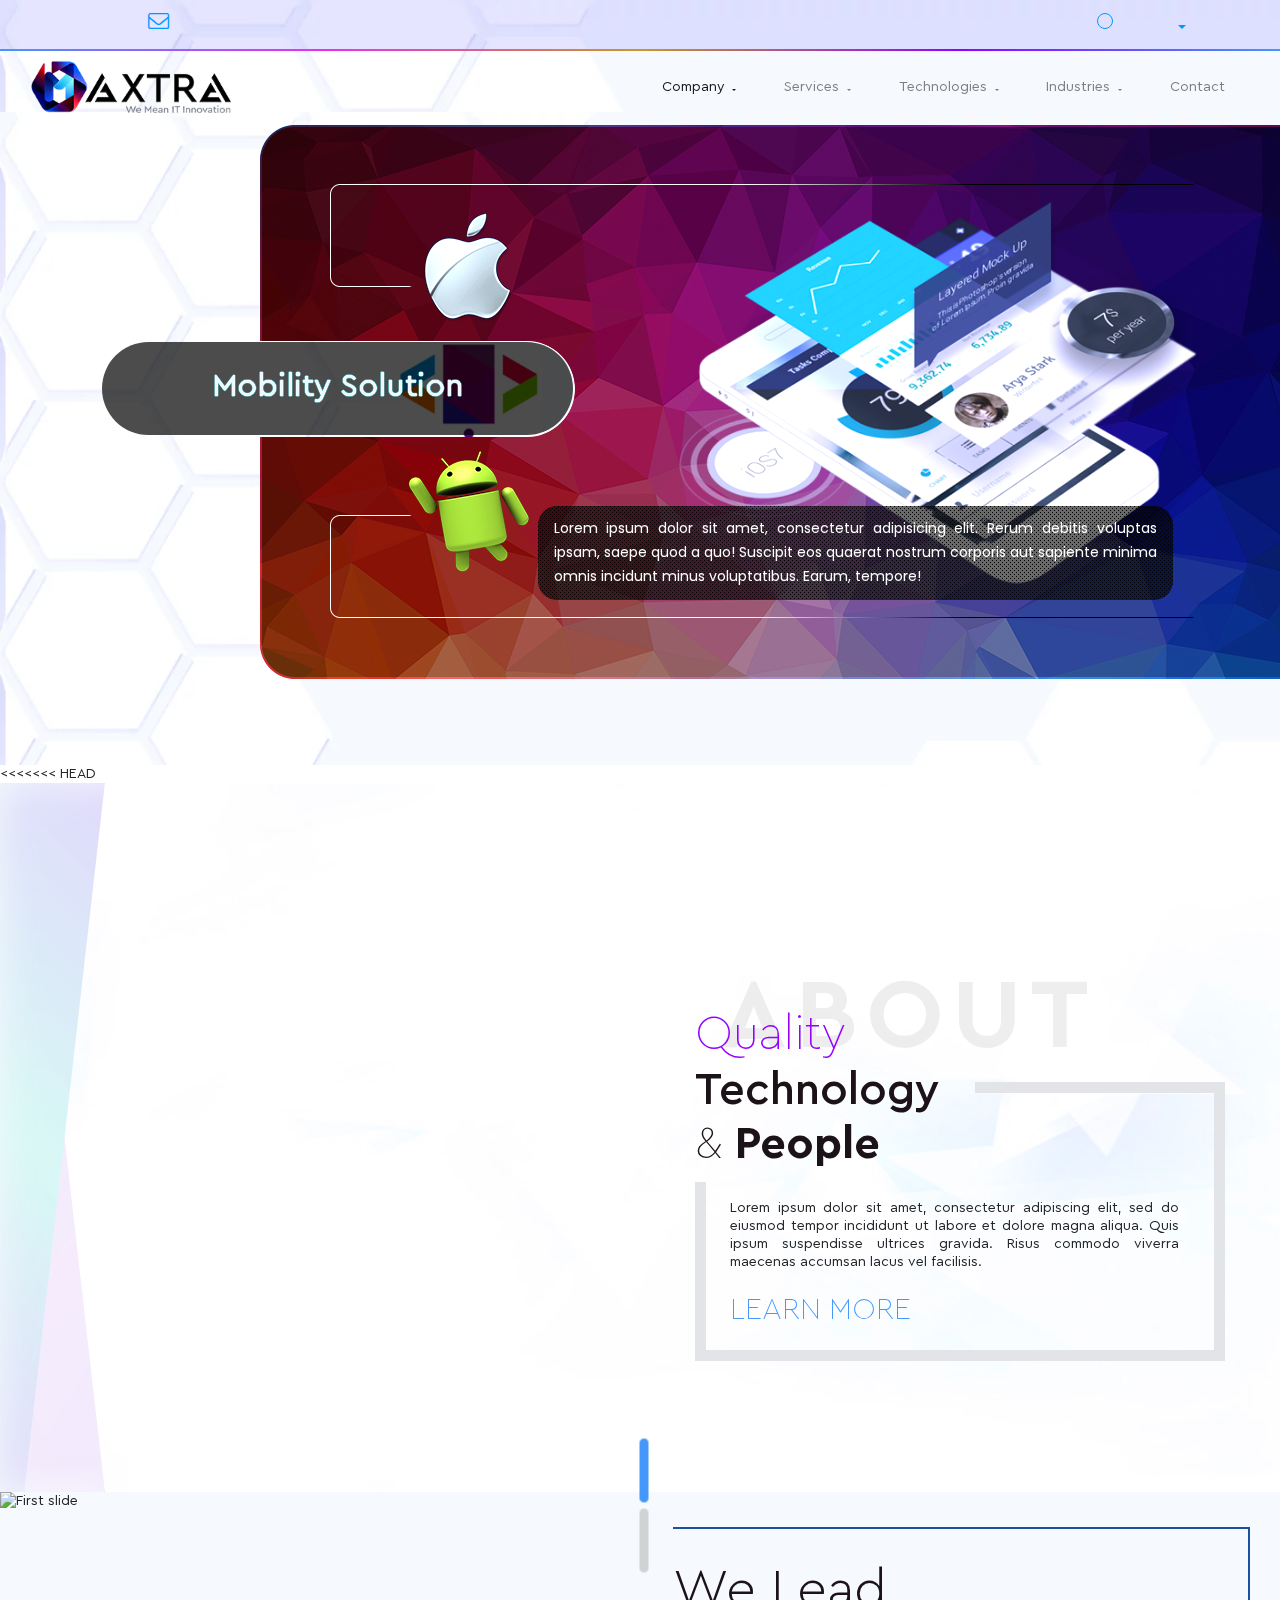
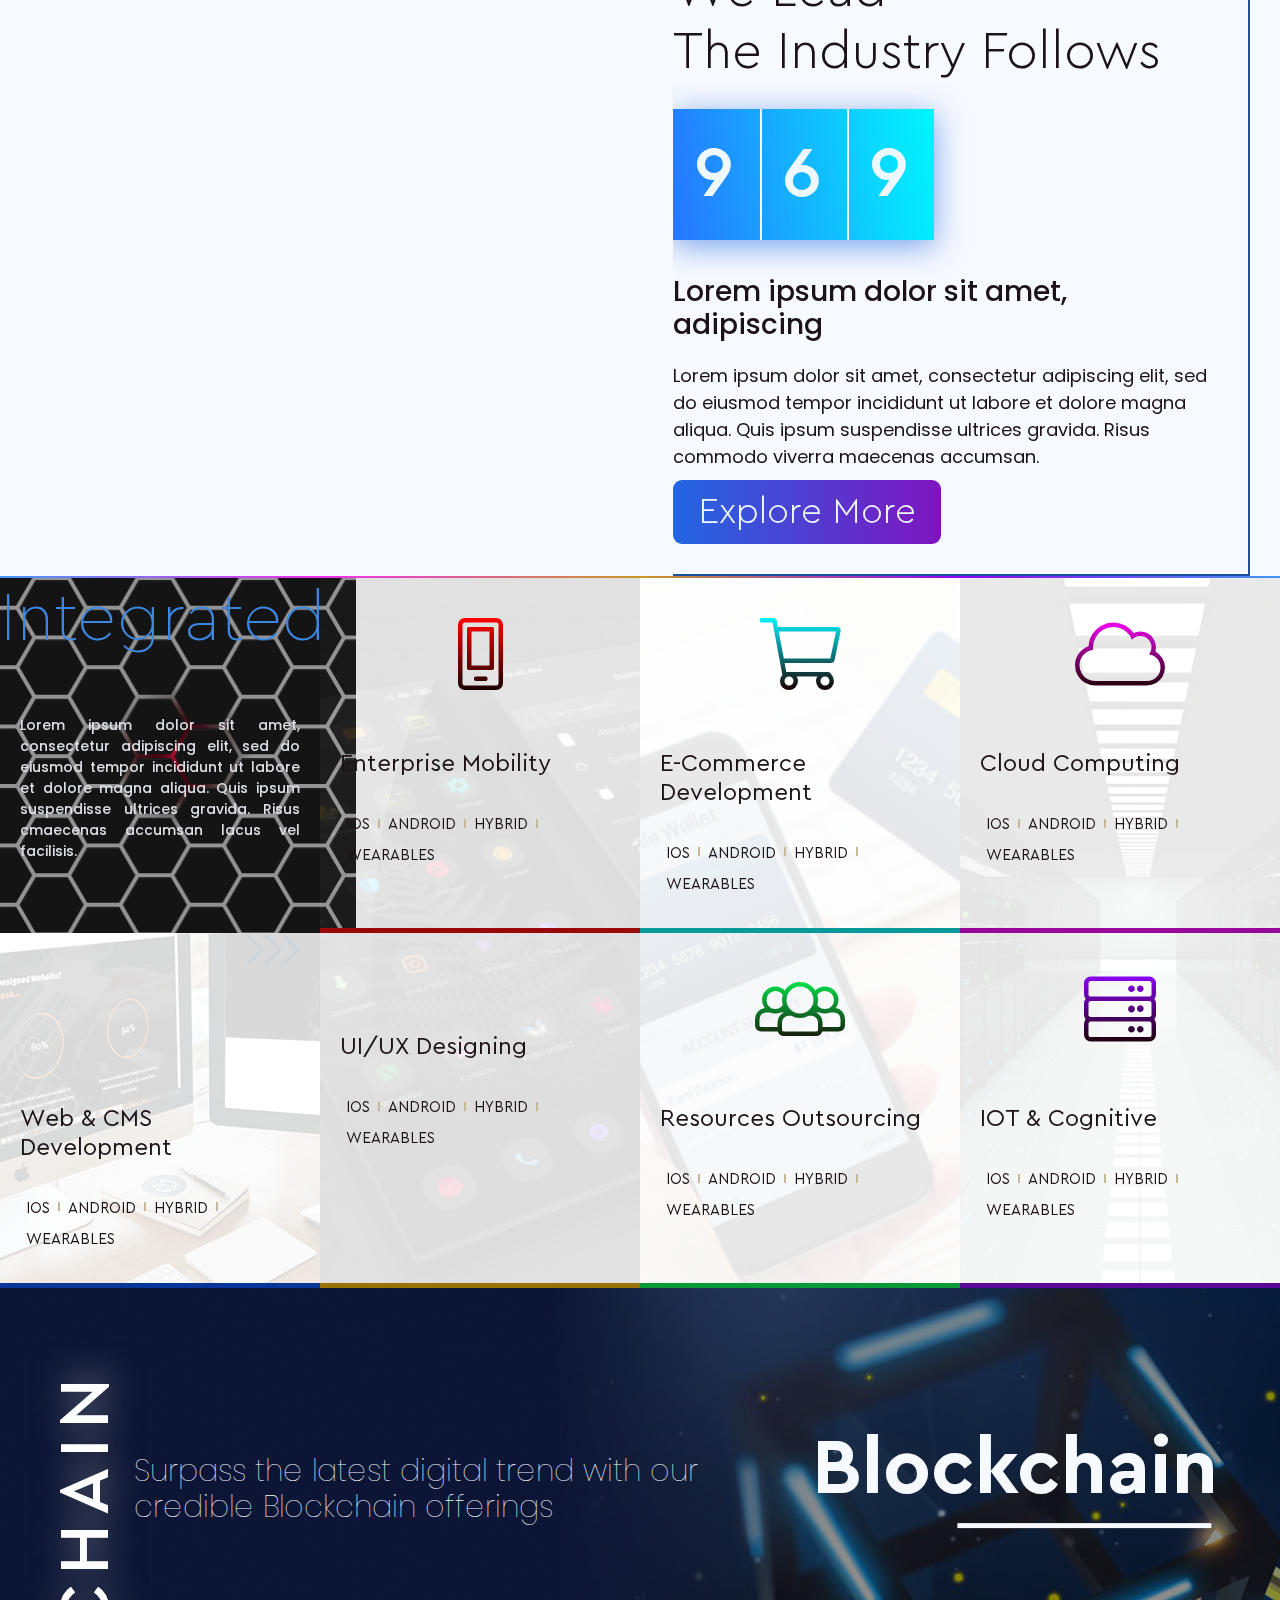
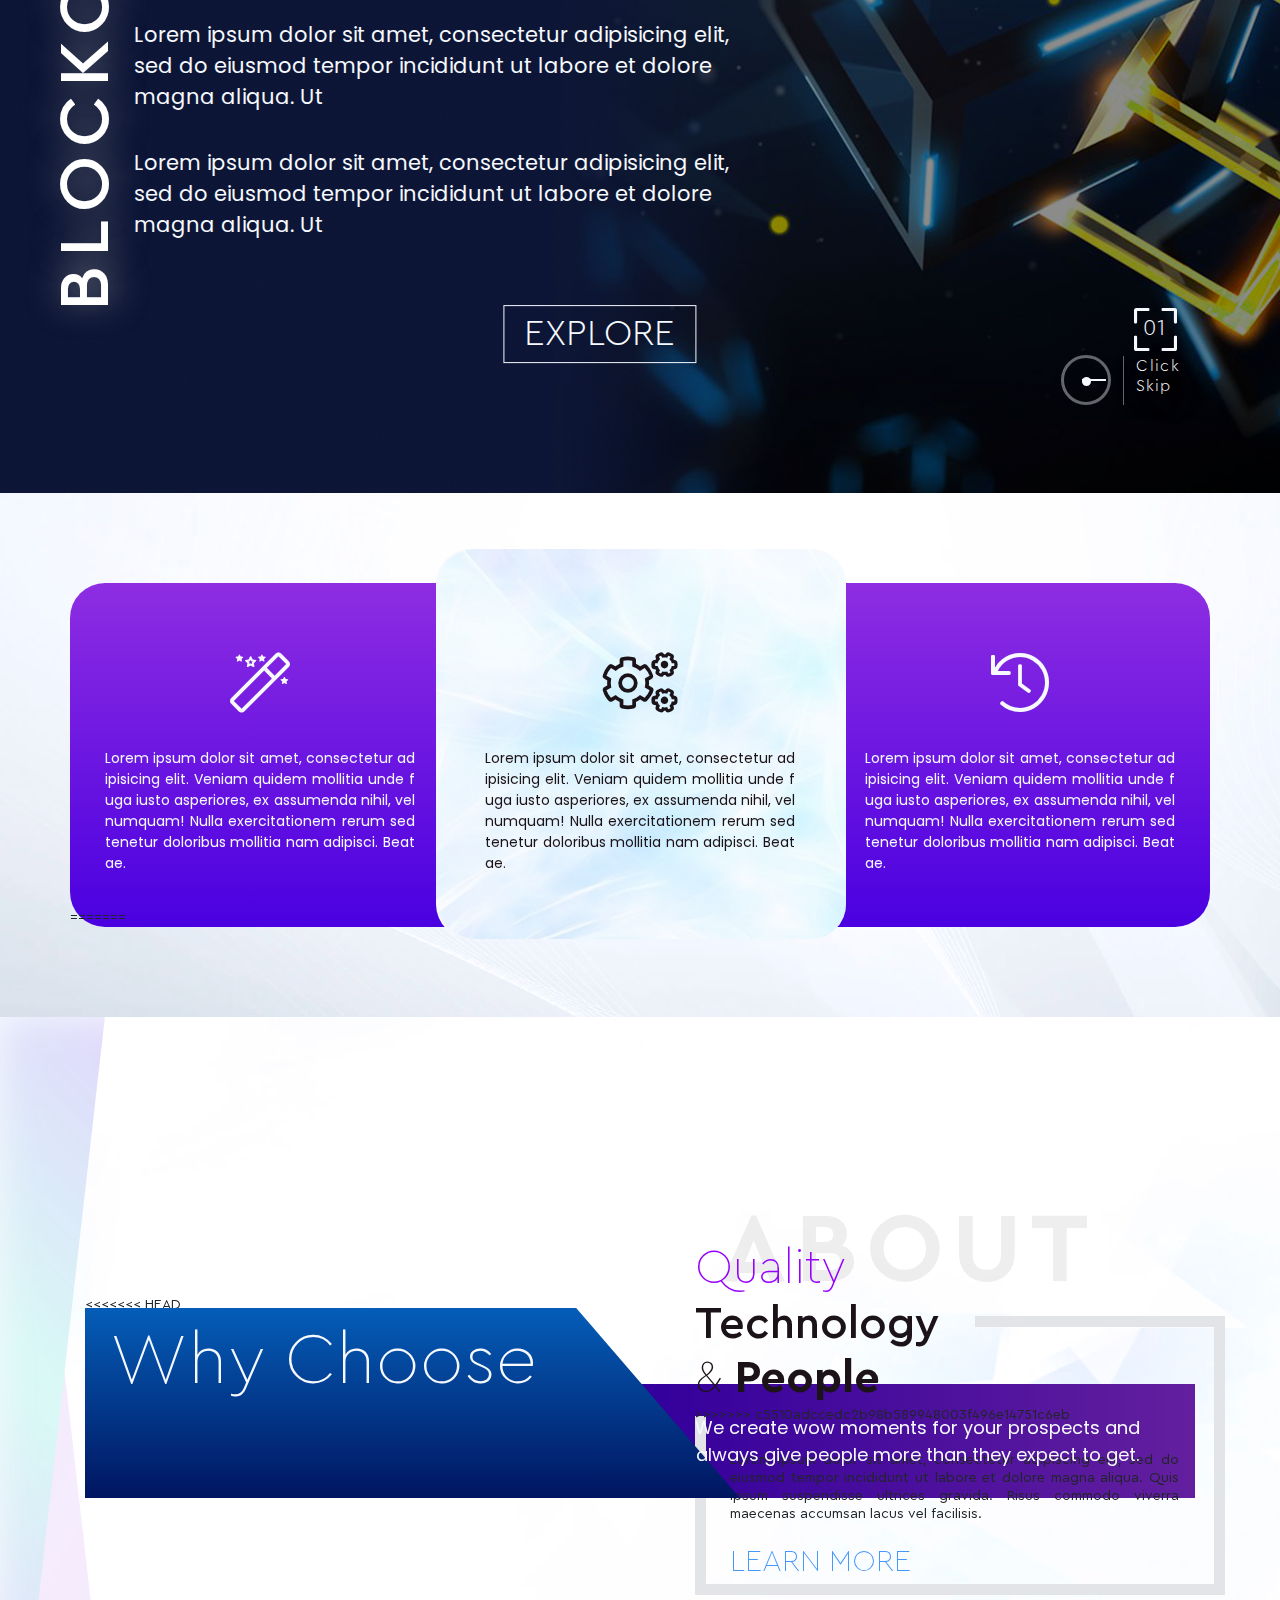
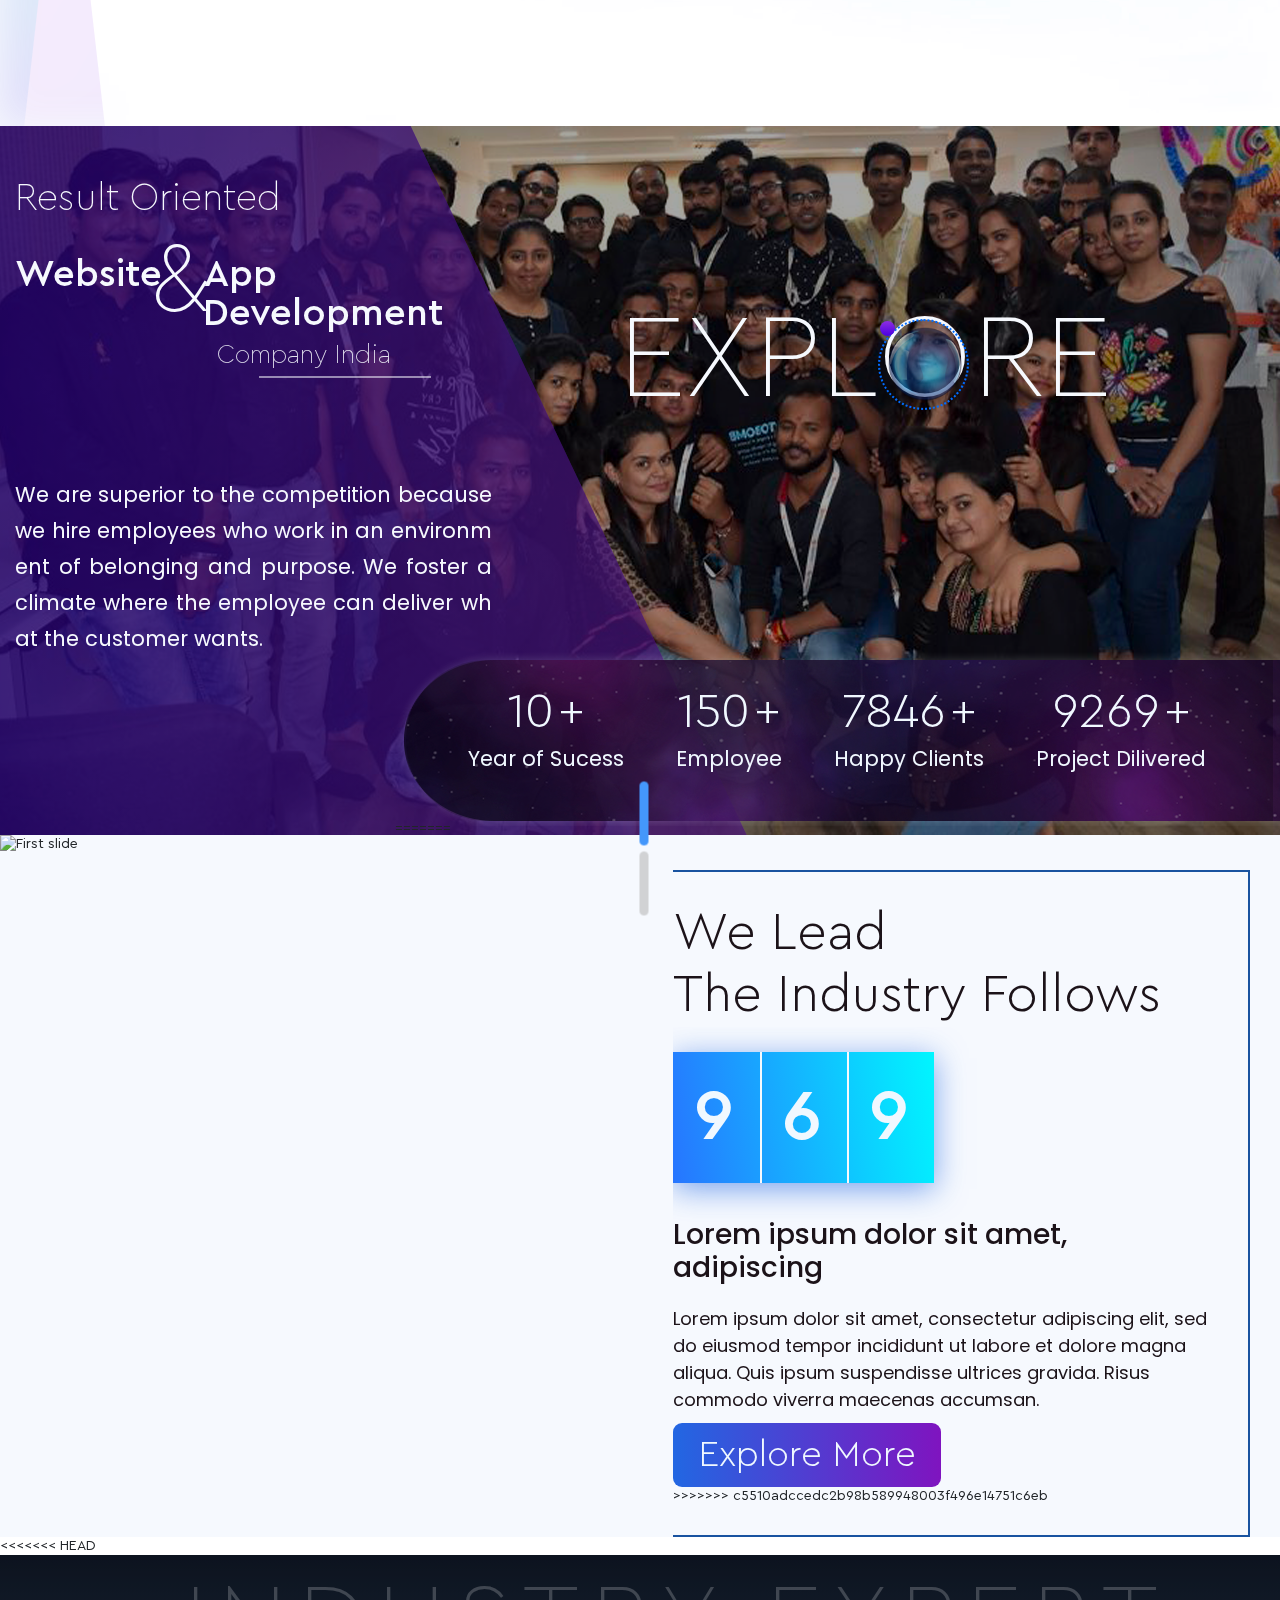
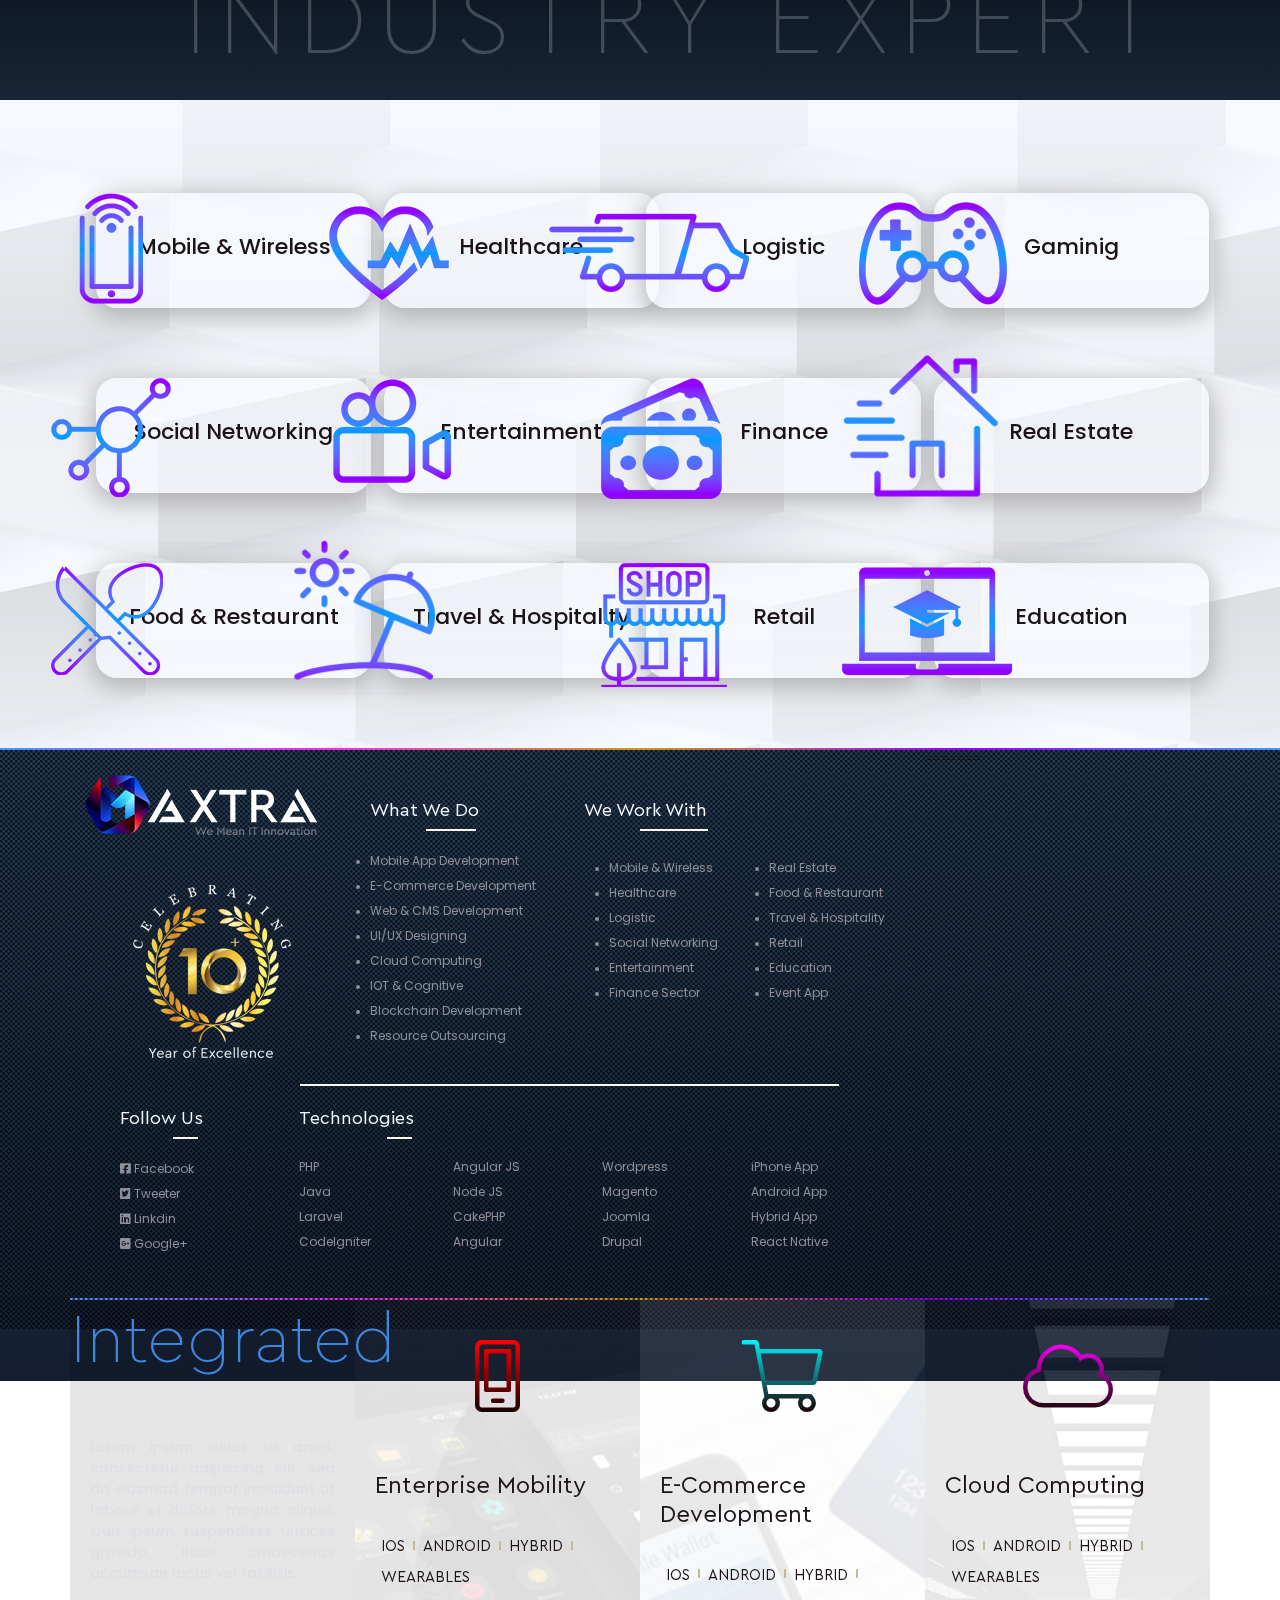
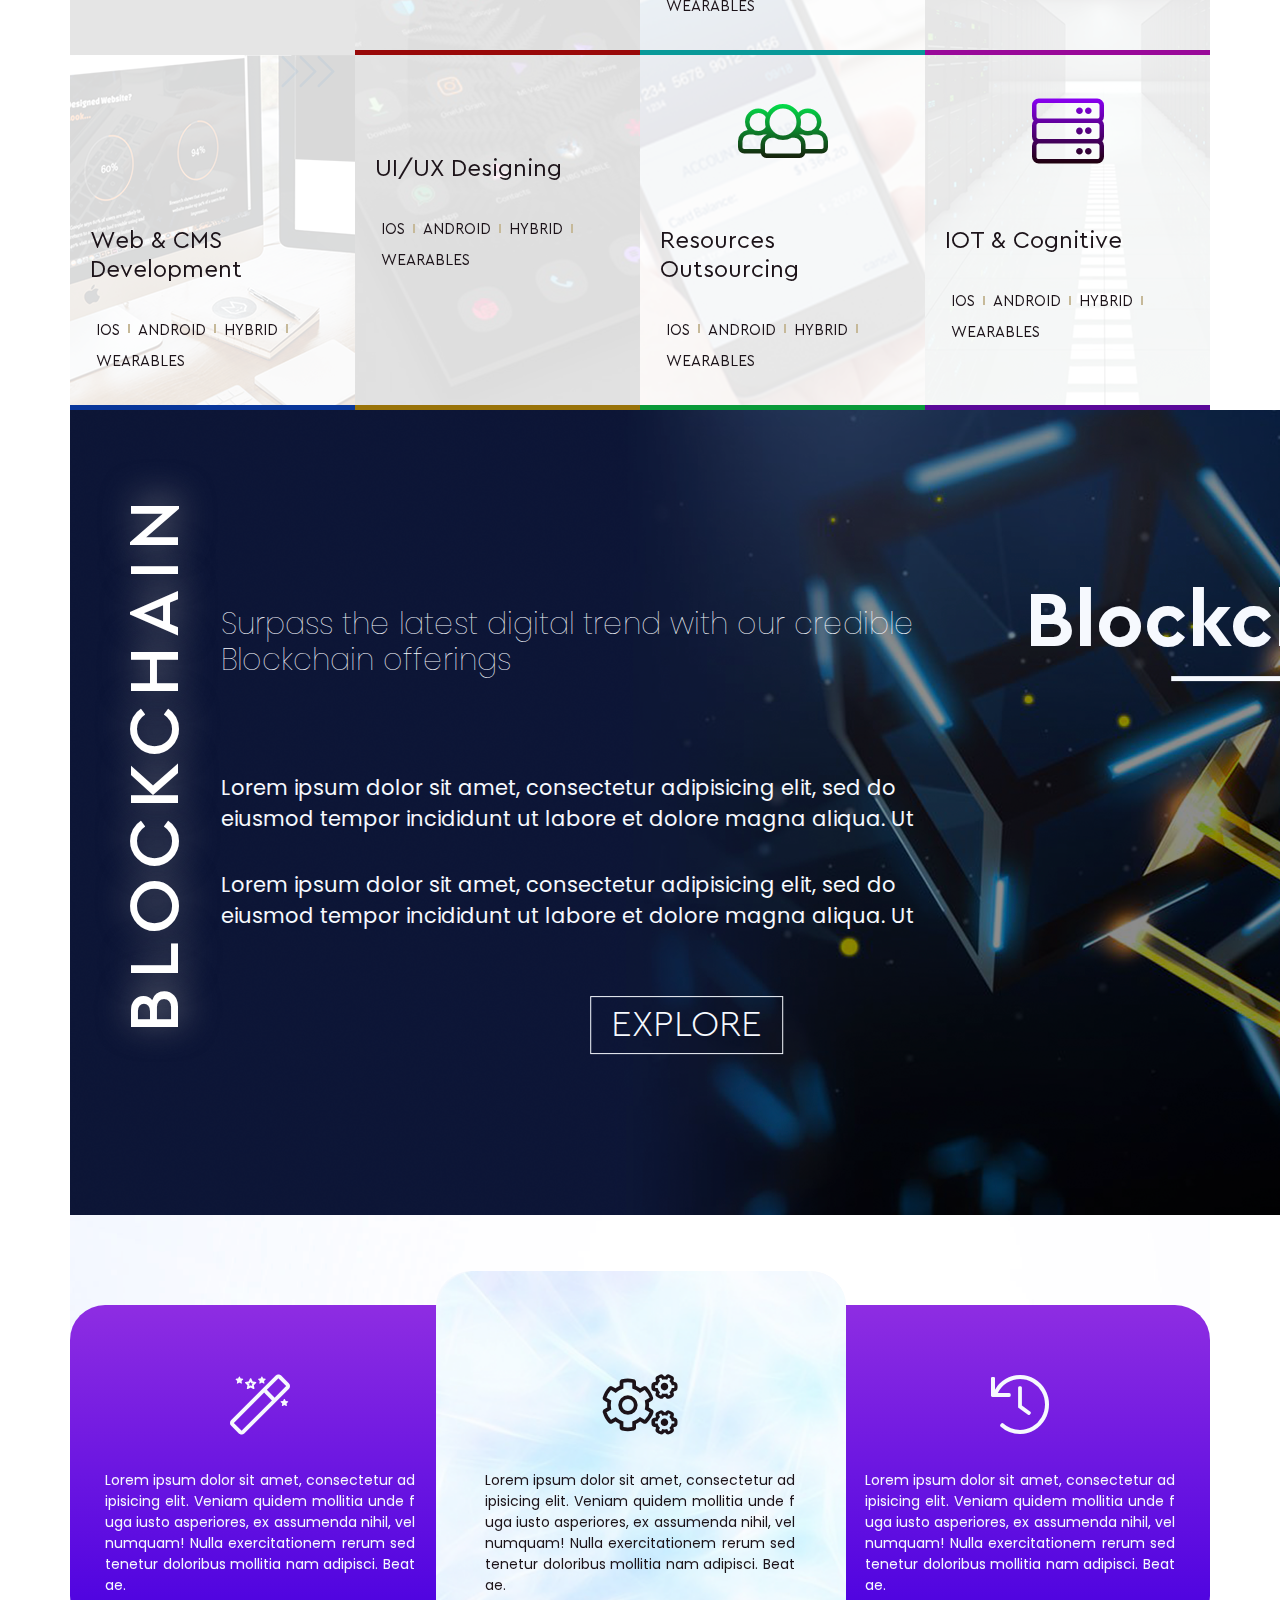
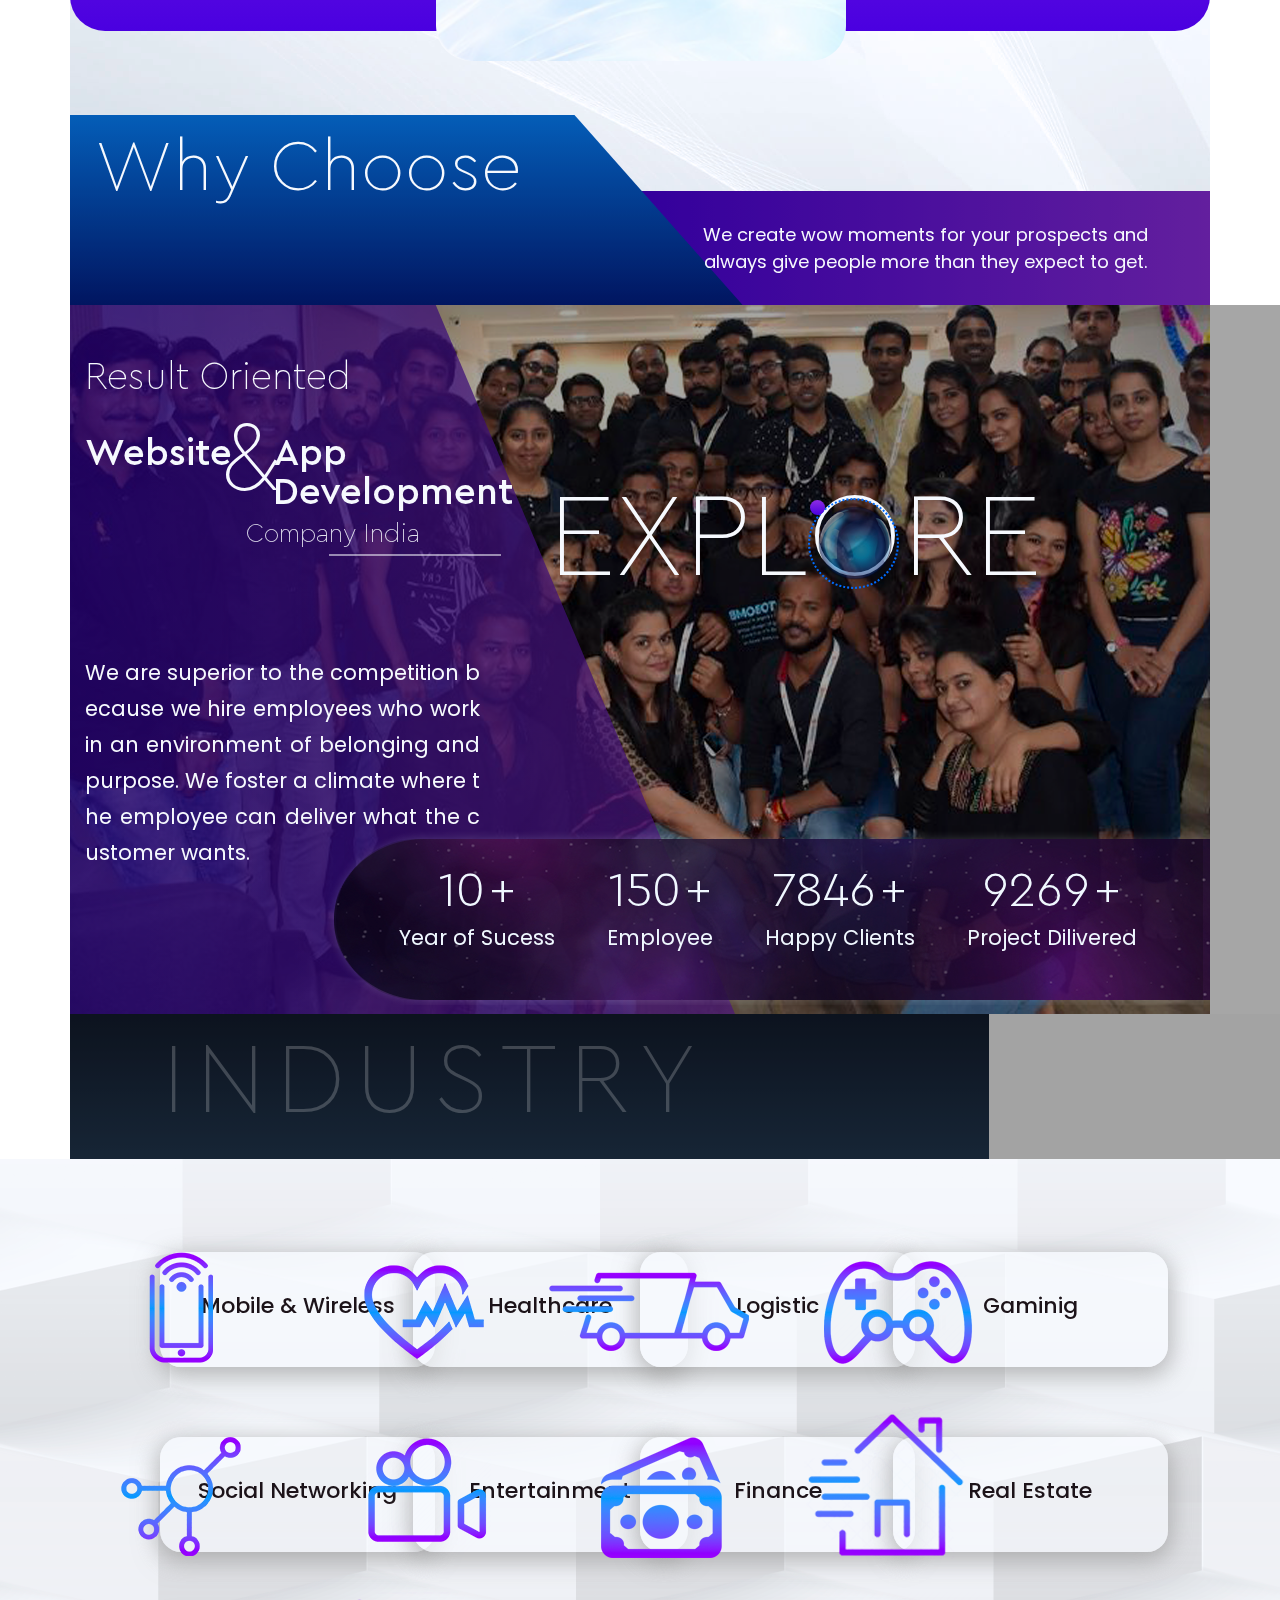
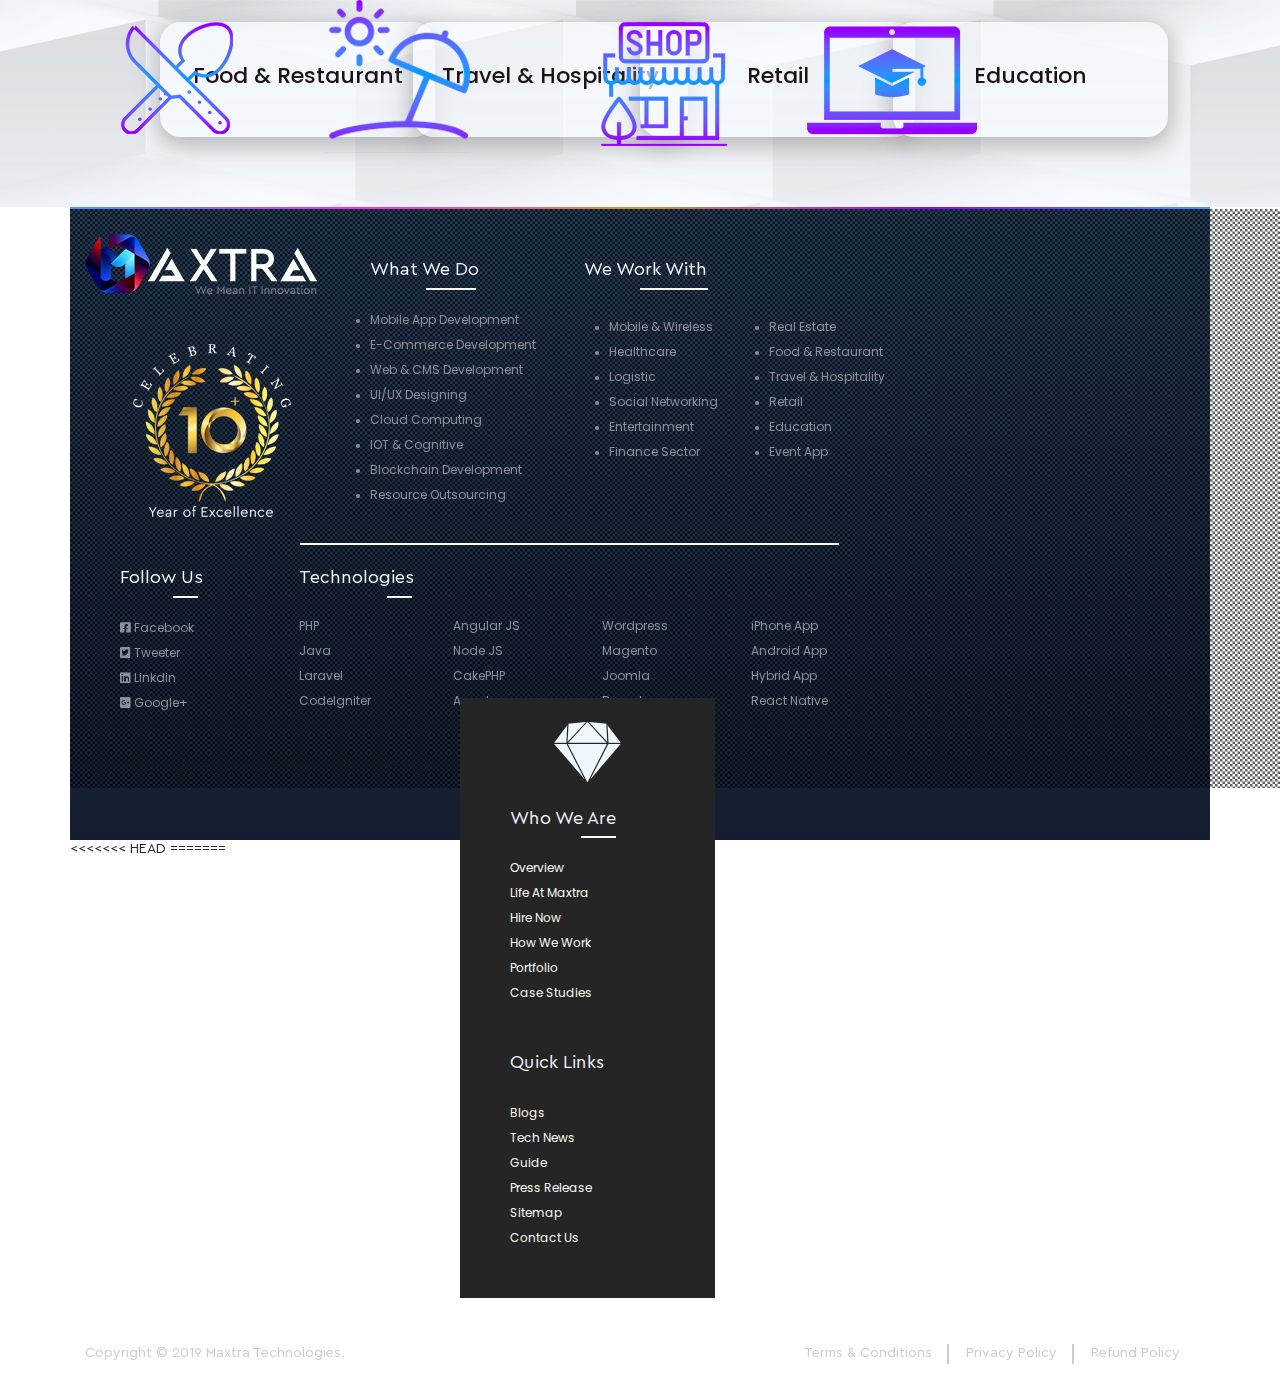
==== commit 0745aab3: "dd" ====
--- a/index.html
+++ b/index.html
@@ -530,6 +530,7 @@
   </div>
 </div>
 </div>
+<<<<<<< HEAD
         </div>
         <div class="clearfix"></div>
     </div>
@@ -825,10 +826,47 @@
                     </p>
                 </div>
             </div>
-                </div>
-            </div>
-        </div>
-    </div>
+=======
+        </div>
+        <div class="clearfix"></div>
+    </div>
+</section>
+<!--Slider Section End-->
+<!--About Maxtra Section Start-->
+<section class="about-company">
+<div class="polygon-glowing"><!--Glowing polygon for decoration of about section--></div>
+<div class="polygon-glowing-above"><!--Glowing polygon for decoration of about section--></div>
+<div class="container">
+    <div class="row">
+        <div class="col-md-6 col-sm-12">
+<div class="frame-image img-double-bigger" data-aos="zoom-in">
+<div class="img"><img src="img/About/maxtra_office.png" class=" lazyloaded" alt="about maxtra company"></div>
+<div class="img"><img src="img/About/development-approach.png" class=" lazyloaded" alt="our web development process tactics"></div>
+</div>
+        </div>
+        <div class="col-md-6 col-sm-12">
+            <div class="about-division">
+                <div class="stylish-border">
+                <h1 class="est-tag" data-aos="fade-left" data-aos-easing="linear"
+     data-aos-duration="1500">est. 2009</h1>
+                <h2 class="shadow-text">ABOUT</h2>
+                <div class="about-caption">
+                    <h3 class="abt-title">Quality</h3>
+                    <h4 class="abt-child-title">Technology</h4>
+                    <h5 class="abt-sub-title"><span>&amp;</span> People</h5>
+>>>>>>> c5510adccedc2b98b589948003f496e14751c6eb
+                </div>
+                <p class="abt-apra">
+                    Lorem ipsum dolor sit amet, consectetur adipiscing elit, sed do eiusmod tempor incididunt ut labore et dolore magna aliqua. Quis ipsum suspendisse ultrices gravida. Risus commodo viverra maecenas accumsan lacus vel facilisis. 
+                </p>
+                <a href="#" class="abt-btn-more">LEARN MORE <i class="fal fa-long-arrow-right" data-aos="fade-right"
+     data-aos-easing="linear"
+     data-aos-duration="1700"></i></a>
+            </div>
+            </div>
+        </div>
+    </div>
+<<<<<<< HEAD
     <div class="whyChooseUs_footer">
         <div class="container-liquid">
         <div class="row no-gutters">
@@ -893,11 +931,73 @@
                             <p class="counterMpara">Project Dilivered</p>
                         </li>
                     </ul>
-                </div>
-            </div>
-        </div>
-    </div>
+=======
+</div>
+
 </section>
+<!--About Maxtra Section End-->
+
+<!--Presentation Vertical Carosal Start-->
+<section class="industry-leads">
+    <div class="container-liquid">
+        <div class="row-liquid">
+            <div class="col-md-6 col-sm-12">
+    <div id="verticalSlider" class="carousel slide vert" data-ride="carousel">
+    <ol class="carousel-indicators vertical-indicator">
+        <li data-target="#verticalSlider" data-slide-to="0" class="active"></li>
+      <li data-target="#verticalSlider" data-slide-to="1"></li>
+    </ol>
+        <div class="carousel-inner">
+            <div class="carousel-item active">
+                <img class="d-block mx-auto img-fluid" src="//placehold.it/720x709/4453dd/fff" alt="First slide">
+            </div>
+            <div class="carousel-item">
+                <img class="d-block mx-auto img-fluid" src="//placehold.it/720x709/8000ff/fff" alt="Second slide">
+            </div>
+        </div>
+    </div>
+            </div>
+            <div class="col-md-6 col-sm-12">
+                <div class="industry-outline">
+                    <h1>We Lead</h1>
+                    <h1>The Industry Follows</h1>
+  <div id="verticalSlider" class="carousel slide vert" data-ride="carousel">
+    <div class="carousel-inner">
+      <div class="carousel-item active">
+        <div class="d-none d-md-block">
+         <div class="lead-counter animated flipInX delay-1s">
+         <span class="scrollNum">9</span> 
+         <span class="scrollNum">6</span> 
+          <span class="scrollNum">9</span>
+           </div>
+           <i class="fal fa-smile-plus numSmilePlus animated bounce"></i>
+          <h5 class="numCaption animated fadeInUp delay-0.6s">Lorem ipsum dolor sit amet, adipiscing </h5>
+          <p class="numPara animated slideInLeft delay-2s">Lorem ipsum dolor sit amet, consectetur adipiscing elit, sed do eiusmod tempor incididunt ut labore et dolore magna aliqua. Quis ipsum suspendisse ultrices gravida. Risus commodo viverra maecenas accumsan. </p>
+          <a href="#" class="lead-btn animated zoomIn delay-3s">Explore More</a>
+        </div>
+      </div>
+      <div class="carousel-item">
+        <div class="d-none d-md-block">
+         <div class="lead-counter x-leadCounter animated flipInY delay-1s">
+         <span class="scrollNum">9</span>
+         <span class="scrollNum">6</span>
+         <span class="scrollNum">9</span>
+         </div>
+         <i class="fal fa-smile-plus numSmilePlus animated infinite bounce delay-1s"></i>
+          <h5 class="numCaption animated fadeInUp delay-0.6s">Lorem ipsum dolor sit amet, adipiscing </h5>
+          <p class="numPara animated slideInLeft delay-2s">Lorem ipsum dolor sit amet, consectetur adipiscing elit, sed do eiusmod tempor incididunt ut labore et dolore magna aliqua. Quis ipsum suspendisse ultrices gravida. Risus commodo viverra maecenas accumsan. </p>
+          <a href="#" class="lead-btn lead-btn animated zoomIn delay-3s">Explore More</a>
+        </div>
+      </div>
+    </div>
+  </div>
+>>>>>>> c5510adccedc2b98b589948003f496e14751c6eb
+                </div>
+            </div>
+        </div>
+    </div>
+</section>
+<<<<<<< HEAD
 <div class="clearfix"></div>
 <!--Company Team Section End-->
 <!--Industry Big Headlines Start-->
@@ -1127,6 +1227,503 @@
                 </div>
                 </div>
             </div>
+=======
+<!--Presentation Vertical Carosal End-->
+
+<!--Integrated Service Section Start-->
+<section class="inteService">
+<div class="seperator multicolor-gradient"><!--Gradient Effect Border--></div>
+<div id="cover">
+  <canvas></canvas>
+  <canvas></canvas>
+</div>
+    <div class="container-liquid no-gutters">
+        <div class="row no-gutters">
+            <div class="col-lg-3 col-sm-6 col-12">
+                <ul class="fstServe">
+                    <li class="inTroServe">
+                       <h1>Integrated</h1>
+                       <h2 data-aos="fade-right" data-aos-easing="ease-in-sine" data-aos-duration="1500">Services</h2>
+                        <p>Lorem ipsum dolor sit amet, consectetur adipiscing elit, sed do eiusmod tempor incididunt ut labore et dolore magna aliqua. Quis ipsum suspendisse ultrices gravida. Risus cmaecenas accumsan lacus vel facilisis. </p>
+                        <p data-aos="fade-up" data-aos-duration="1500" data-aos-easing="ease-in-sine">LOOK LIKE AN EXPERT RIGHT FROM THE START</p>
+                        <p class="d-flex justify-content-end serveIndicator"><i class="fal fa-chevron-right animated infinite zoomIn delay-3s"></i> 
+                        <i class="fal fa-chevron-right animated infinite zoomIn delay-3s"></i> 
+                        <i class="fal fa-chevron-right animated infinite zoomIn delay-3s"></i></p>
+                    </li>
+                    <li class="webCMS hvr-sweep-to-top">
+                        <i class="fal fa-laptop-code"></i>
+<h2>Web &amp; CMS Development</h2>
+<ul class="listCms">
+<li><a href="#" class="hvr-underline-from-center">ios</a></li>
+<li><a href="#" class="hvr-underline-from-center">android</a></li>
+<li><a href="#" class="hvr-underline-from-center">hybrid</a></li>
+<li><a href="#" class="hvr-underline-from-center">wearables</a></li>
+</ul>
+<p class="animated fadeInUp delay-0.6s">Lorem ipsum dolor sit amet, consectetur adipisicing elit. Nam eum atque, magni totam sequi corrupti hic. Modi quidem blanditiis est quaerat, ipsum labore. Asperiores fugiat similique beatae consectetur fugit magni.</p>
+<a href="#" class="webCmsRead animated zoomIn delay-0.7s">Read More <i class="fal fa-angle-double-right animated infinite pulse delay-0.9s"></i></a>
+                    </li>
+                </ul>
+            </div>
+            <div class="col-lg-3 col-sm-6 col-12">
+                <ul class="secdServe">
+<li class="mobilServe hvr-sweep-to-top">
+<i class="fal fa-mobile-android-alt"></i>
+<h2>Enterprise Mobility</h2>
+<ul class="listMobile">
+<li><a href="#" class="hvr-underline-from-center">ios</a></li>
+<li><a href="#" class="hvr-underline-from-center">android</a></li>
+<li><a href="#" class="hvr-underline-from-center">hybrid</a></li>
+<li><a href="#" class="hvr-underline-from-center">wearables</a></li>
+</ul>
+<p class="animated fadeInUp delay-0.6s">Lorem ipsum dolor sit amet, consectetur adipisicing elit. Nam eum atque, magni totam sequi corrupti hic. Modi quidem blanditiis est quaerat, ipsum labore. Asperiores fugiat similique beatae consectetur fugit magni.</p>
+<a href="#" class="mobiRead animated zoomIn delay-0.7s">Read More <i class="fal fa-angle-double-right animated infinite pulse delay-0.9s"></i></a>
+</li>
+
+<li class="uiUxDesign hvr-sweep-to-top">
+<i class="fal fa-phone-laptop"></i>
+<h2>UI/UX Designing</h2>
+<ul class="listDesign">
+<li><a href="#" class="hvr-underline-from-center">ios</a></li>
+<li><a href="#" class="hvr-underline-from-center">android</a></li>
+<li><a href="#" class="hvr-underline-from-center">hybrid</a></li>
+<li><a href="#" class="hvr-underline-from-center">wearables</a></li>
+</ul>
+<p class="animated fadeInUp delay-0.6s">Lorem ipsum dolor sit amet, consectetur adipisicing elit. Nam eum atque, magni totam sequi corrupti hic. Modi quidem blanditiis est quaerat, ipsum labore. Asperiores fugiat similique beatae consectetur fugit magni.</p>
+<a href="#" class="uiuxRead animated zoomIn delay-0.7s">Read More <i class="fal fa-angle-double-right animated infinite pulse delay-0.9s"></i></a>
+</li>
+                </ul>
+            </div>
+            <div class="col-lg-3 col-sm-6 col-12">
+                <ul class="thrddServe">
+                    <li class="eCommServe hvr-sweep-to-top">
+<i class="fal fa-shopping-cart"></i>
+<h2>E-Commerce Development</h2>
+<ul class="listeCom">
+<li><a href="#" class="hvr-underline-from-center">ios</a></li>
+<li><a href="#" class="hvr-underline-from-center">android</a></li>
+<li><a href="#" class="hvr-underline-from-center">hybrid</a></li>
+<li><a href="#" class="hvr-underline-from-center">wearables</a></li>
+</ul>
+<p class="animated fadeInUp delay-0.6s">Lorem ipsum dolor sit amet, consectetur adipisicing elit. Nam eum atque, magni totam sequi corrupti hic. Modi quidem blanditiis est quaerat, ipsum labore. Asperiores fugiat similique beatae consectetur fugit magni.</p>
+<a href="#" class="eComRead animated zoomIn delay-0.7s">Read More <i class="fal fa-angle-double-right animated infinite pulse delay-0.9s"></i></a>
+</li>
+
+<li class="reSorceOting hvr-sweep-to-top">
+<i class="fal fa-users"></i>
+<h2>Resources Outsourcing</h2>
+<ul class="listreSrce">
+<li><a href="#" class="hvr-underline-from-center">ios</a></li>
+<li><a href="#" class="hvr-underline-from-center">android</a></li>
+<li><a href="#" class="hvr-underline-from-center">hybrid</a></li>
+<li><a href="#" class="hvr-underline-from-center">wearables</a></li>
+</ul>
+<p class="animated fadeInUp delay-0.6s">Lorem ipsum dolor sit amet, consectetur adipisicing elit. Nam eum atque, magni totam sequi corrupti hic. Modi quidem blanditiis est quaerat, ipsum labore. Asperiores fugiat similique beatae consectetur fugit magni.</p>
+<a href="#" class="reSrceRead animated zoomIn delay-0.7s">Read More <i class="fal fa-angle-double-right animated infinite pulse delay-0.9s"></i></a>
+</li>
+                </ul>
+            </div>
+            <div class="col-lg-3 col-sm-6 col-12">
+                <ul class="frthServe">
+                        <li class="cloudServe hvr-sweep-to-top">
+<i class="fal fa-cloud"></i>
+<h2>Cloud Computing</h2>
+<ul class="listCloud">
+<li><a href="#" class="hvr-underline-from-center">ios</a></li>
+<li><a href="#" class="hvr-underline-from-center">android</a></li>
+<li><a href="#" class="hvr-underline-from-center">hybrid</a></li>
+<li><a href="#" class="hvr-underline-from-center">wearables</a></li>
+</ul>
+<p class="animated fadeInUp delay-0.6s">Lorem ipsum dolor sit amet, consectetur adipisicing elit. Nam eum atque, magni totam sequi corrupti hic. Modi quidem blanditiis est quaerat, ipsum labore. Asperiores fugiat similique beatae consectetur fugit magni.</p>
+<a href="#" class="cloudRead animated zoomIn delay-0.7s">Read More <i class="fal fa-angle-double-right animated infinite pulse delay-0.9s"></i></a>
+</li>
+
+<li class="iotive hvr-sweep-to-top">
+<i class="fal fa-server"></i>
+<h2>IOT &amp; Cognitive</h2>
+<ul class="listIot">
+<li><a href="#" class="hvr-underline-from-center">ios</a></li>
+<li><a href="#" class="hvr-underline-from-center">android</a></li>
+<li><a href="#" class="hvr-underline-from-center">hybrid</a></li>
+<li><a href="#" class="hvr-underline-from-center">wearables</a></li>
+</ul>
+<p class="animated fadeInUp delay-0.6s">Lorem ipsum dolor sit amet, consectetur adipisicing elit. Nam eum atque, magni totam sequi corrupti hic. Modi quidem blanditiis est quaerat, ipsum labore. Asperiores fugiat similique beatae consectetur fugit magni.</p>
+<a href="#" class="iotRead animated zoomIn delay-0.7s">Read More <i class="fal fa-angle-double-right animated infinite pulse delay-0.9s"></i></a>
+</li>
+                </ul>
+            </div>
+        </div>
+    </div>
+    <div class="clearfix"></div>
+</section>
+<!--Integrated Service Section End-->
+<!--Major Services Presentaion {Horizontal Slider} Start-->
+<section>
+  <div class="wrapper" id="js-wrapper">
+	<div class="sections" id="js-slideContainer">
+		<section class="section blockchain-img-overlay">
+		<img src="img/Major-Service/blockchain-bg.png" alt="...">
+			<span class="section__title mjrCaption" id="title1">
+			    <h3>Blockchain</h3>
+          <h5>Surpass the latest digital trend with our credible Blockchain offerings</h5>
+          <p>Lorem ipsum dolor sit amet, consectetur adipisicing elit, sed do eiusmod tempor incididunt ut labore et dolore magna aliqua. Ut </p>
+          <p>Lorem ipsum dolor sit amet, consectetur adipisicing elit, sed do eiusmod tempor incididunt ut labore et dolore magna aliqua. Ut </p>
+          <a href="#">explore</a>
+          <span class="slideCount"><i class="fal fa-expand"></i> 01</span>
+			</span>
+      <span id="trigger--title1"></span>
+		</section>
+		<section class="section">
+			<span class="section__title" id="title2">Section Two</span>
+      <span id="trigger--title2"></span>
+		</section>
+		<section class="section">
+			<span class="section__title" id="title3">Section Three</span>
+      <span id="trigger--title3"></span>
+		</section>
+	</div>
+	<div class="clickSkip">
+          <div class="outerCircle"><!--Outer Circle--></div>
+          <div class="innerCircle"><!--Inner Circle--></div>
+      </div>
+      <div class="clearfix"></div>
+</div>
+</section>
+<!--Major Services Presentaion {Horizontal Slider} End-->
+<!--Why Choose Maxra Start-->
+<section class="why-coseUs">
+   <div id="container"></div>
+    <div class="container">
+        <div class="row">
+            <div class="compFlow">
+                <div class="row no-gutters">
+                    <div class="col-md-4">    
+                <div class="sequence-1 hvr-grow-shadow">
+                   <i class="fal fa-magic"></i>
+                    <p>
+                        Lorem ipsum dolor sit amet, consectetur adipisicing elit. Veniam quidem mollitia unde fuga iusto asperiores, ex assumenda nihil, vel numquam! Nulla exercitationem rerum sed tenetur doloribus mollitia nam adipisci. Beatae.
+                    </p>
+                </div>
+            </div>
+            <div class="col-md-4">
+            <div class="mid-seqence-2-overlay"><!--Overlay--></div>
+            <div class="sequence-2 hvr-grow-shadow">
+                   <i class="fal fa-cogs"></i>
+                    <p>
+                        Lorem ipsum dolor sit amet, consectetur adipisicing elit. Veniam quidem mollitia unde fuga iusto asperiores, ex assumenda nihil, vel numquam! Nulla exercitationem rerum sed tenetur doloribus mollitia nam adipisci. Beatae.
+                    </p>
+                </div>
+            </div>
+            <div class="col-md-4">
+                <div class="sequence-3 hvr-grow-shadow">
+                   <i class="fal fa-history"></i>
+                    <p>
+                        Lorem ipsum dolor sit amet, consectetur adipisicing elit. Veniam quidem mollitia unde fuga iusto asperiores, ex assumenda nihil, vel numquam! Nulla exercitationem rerum sed tenetur doloribus mollitia nam adipisci. Beatae.
+                    </p>
+                </div>
+            </div>
+                </div>
+            </div>
+        </div>
+    </div>
+    <div class="whyChooseUs_footer">
+        <div class="container-liquid">
+        <div class="row no-gutters">
+            <div class="col-md-6 col-sm-12">
+                <div class="creativeLogo">
+                    <h1>Why Choose</h1>
+                    
+                </div>
+            </div>
+            <div class="col-md-6 col-sm-12">
+                <div class="spGrdientEffct">
+                    <p>
+                      <span>We create wow moments for your prospects and</span>
+                      <span>always give people more than they expect to get.</span>  
+                    </p>
+                </div>
+            </div>
+        </div>
+    </div>
+    <div class="clearfix"></div>
+    </div>
+</section>
+<!--Why Choose Maxra End-->
+<!--Company Team Section Start-->
+<section class="compTeam">
+    <div class="container-liquid">
+        <div class="row no-gutters">
+            <div class="col-xl-7 col-lg-9 col-md-12">
+                <div class="teambg_gradint">
+                    <div class="teamMessage">
+                        <h1>Result Oriented</h1>
+                        <h2>Website<span>&amp;</span>App</h2>
+                        <h3>Company India</h3>
+                    </div>
+                    <div class="teamPara">
+                      <p>
+                        We are superior to the competition because we hire employees who work in an environment of belonging and purpose. We foster a climate where the employee can deliver what the customer wants.  
+                      </p>  
+                    </div>
+                </div>
+            </div>
+            <div class="col-xl-5 col-lg-3 col-md-12">
+                <div class="teamExplore">
+                    <a href="#">EXPL<span class="roteO"><!--Rotative Decoration--></span>ORE</a>
+                </div>
+                <div class="counterDisplay">
+                    <ul class="teamCount">
+                        <li>
+                            <span class="teamM-counter counter">10</span> <span>&#43;</span>
+                            <p class="counterMpara">Year of Sucess</p>
+                        </li>
+                        <li>
+                            <span class="teamM-counter counter">150</span> <span>&#43;</span>
+                            <p class="counterMpara">Employee</p>
+                        </li>
+                        <li>
+                            <span class="teamM-counter counter">7846</span> <span>&#43;</span>
+                            <p class="counterMpara">Happy Clients</p>
+                        </li>
+                        <li>
+                            <span class="teamM-counter counter">9269</span> <span>&#43;</span>
+                            <p class="counterMpara">Project Dilivered</p>
+                        </li>
+                    </ul>
+                </div>
+            </div>
+        </div>
+    </div>
+</section>
+<div class="clearfix"></div>
+<!--Company Team Section End-->
+<!--Industry Big Headlines Start-->
+<section class="industry-big-title">
+    <div class="container">
+        <div class="row">
+            <div class="col-12">
+                <div class="indus-heading">
+                    <h1 data-aos="fade-right"
+     data-aos-offset="300"
+     data-aos-easing="ease-in-sine">How We deliver <span>INNOVATION</span> for</h1>
+                    <h2 data-aos="fade-left"
+     data-aos-offset="300"
+     data-aos-easing="ease-in-sine">each <span>INDUSTRY</span> everyWHere</h2>
+                </div>
+            </div>
+        </div>
+    </div>
+</section>
+<div class="clearfix"></div>
+<!--Industry Big Headlines End-->
+<!--Industries Serve Section Start-->
+<section class="industriesTimline">
+    <div class="container-fluid">
+        <div class="row no-gutters">
+           <div class="col-md-12">
+               <div class="industries-title" data-aos="fade-down" data-aos-easing="ease-in-sine" data-aos-duration="2000" data-aos-offset="300">
+                   <h3 class="hvr-underline-from-center">Across Multiple Industries &#45; Explore Our Solution</h3>
+               </div>
+           </div>
+            <div class="col-lg-6 col-md-12 ml50">
+                <div class="row no-gutters">
+                    <div class="col-sm-6 col-12">
+                        <ul class="comp-list">
+                            <li id='indus-list'>
+                                <a href="#">
+                                <img src="img/industry/icon/mobile.png" alt="">
+                                <h4>Mobile &amp; Wireless</h4>
+                                </a>
+                            </li>
+                            <li id='indus-list-1'>
+                                <a href="#">
+                                <img src="img/industry/icon/network.png" alt="">
+                                <h4>Social Networking</h4>
+                                </a>
+                            </li>
+                            <li id='indus-list-2'>
+                                <a href="#">
+                                <img src="img/industry/icon/restro.png" alt="">
+                                <h4>Food &amp; Restaurant</h4>
+                                </a>
+                            </li>
+                        </ul>
+                    </div>
+                    <div class="col-sm-6 col-12">
+                        <ul class="comp-list">
+                            <li id='indus-list-4'>
+                                <a href="#">
+                                <img src="img/industry/icon/health.png" alt="">
+                                <h4>Healthcare</h4>
+                                </a>
+                            </li>
+                            <li id='indus-list-5'>
+                                <a href="#">
+                                <img src="img/industry/icon/media.png" alt="">
+                                <h4>Entertainment</h4>
+                                </a>
+                            </li>
+                            <li id='indus-list-6'>
+                                <a href="#">
+                                <img src="img/industry/icon/travel.png" alt="">
+                                <h4>Travel &amp; Hospitality</h4>
+                                </a>
+                            </li>
+                        </ul>
+                    </div>
+                </div>
+            </div>
+            <div class="col-lg-6 col-md-12 mr50">
+                <div class="row no-gutters">
+                    <div class="col-sm-6 col-12">
+                        <ul class="comp-list">
+                            <li id='indus-list-7'>
+                                <a href="#">
+                                <img src="img/industry/icon/logistic.png" alt="">
+                                <h4>Logistic</h4>
+                                </a>
+                            </li>
+                            <li id='indus-list-8'>
+                                <a href="#">
+                                <img src="img/industry/icon/finance.png" alt="">
+                                <h4>Finance</h4>
+                                </a>
+                            </li>
+                            <li id='indus-list-9'>
+                                <a href="#">
+                                <img src="img/industry/icon/shop.png" alt="">
+                                <h4>Retail</h4>
+                                </a>
+                            </li>
+                        </ul>
+                    </div>
+                    <div class="col-sm-6 col-12">
+                        <ul class="comp-list">
+                            <li id='indus-list-10'>
+                                <a href="#">
+                                <img src="img/industry/icon/gaming.png" alt="">
+                                <h4>Gaminig</h4>
+                                </a>
+                            </li>
+                            <li id='indus-list-11'>
+                                <a href="#">
+                                <img src="img/industry/icon/realestate.png" alt="">
+                                <h4>Real Estate</h4>
+                                </a>
+                            </li>
+                            <li id='indus-list-12'>
+                                <a href="#">
+                                <img src="img/industry/icon/edu.png" alt="">
+                                <h4>Education</h4>
+                                </a>
+                            </li>
+                        </ul>
+                    </div>
+                </div>
+            </div>
+        </div>
+    </div>
+    <div class="clearfix"></div>
+</section>
+<!--Industries Serve Section End-->
+
+<!--Footer Section Start-->
+<div class="seperator multicolor-gradient"><!--Gradient Effect Border--></div>
+<footer class="info-link">
+    <div class="container">
+        <div class="row">
+            <div class="col-lg-9 col-sm-12">
+                <div class="row">
+                <div class="col-md-4 col-sm-6 col-12">
+                <figure class="footer-img">
+                    <img src="img/Logo/Maxtra_White.png" alt="Maxtra white logo">
+                    <img  class="excellance-tag" src="img/footer/Year_of_Excellence.png" alt="maxtra year of excellence">
+                </figure>
+                </div>
+                <div class="col-md-3 col-sm-6 col-12">
+                <div class="footer-services">
+                    <h1 class="footer-title">What We Do</h1>
+                <ul class="footer-list">
+                    <li><a href="#">Mobile App Development</a></li>
+                    <li><a href="#">E-Commerce Development</a></li>
+                    <li><a href="#">Web &amp; CMS Development</a></li>
+                    <li><a href="#">UI/UX Designing</a></li>
+                    <li><a href="#">Cloud Computing</a></li>
+                    <li><a href="#">IOT &amp; Cognitive</a></li>
+                    <li><a href="#">Blockchain Development</a></li>
+                    <li><a href="#">Resource Outsourcing</a></li>
+                </ul>
+                </div>
+                </div>
+                <div class="col-md-5 col-sm-12 col-12">
+                <div class="footer-services">
+                    <h1 class="footer-title">We Work With</h1>
+                <div class="work-list">
+                    <ul class="footer-list">
+                    <li><a href="#">Mobile &amp; Wireless</a></li>
+                    <li><a href="#">Healthcare</a></li>
+                    <li><a href="#">Logistic</a></li>
+                    <li><a href="#">Social Networking</a></li>
+                    <li><a href="#">Entertainment</a></li>
+                    <li><a href="#">Finance Sector</a></li>
+                </ul>
+                <ul class="footer-list footer-title1">
+                    <li><a href="#">Real Estate</a></li>
+                    <li><a href="#">Food &amp; Restaurant</a></li>
+                    <li><a href="#">Travel &amp; Hospitality</a></li>
+                    <li><a href="#">Retail</a></li>
+                    <li><a href="#">Education</a></li>
+                    <li><a href="#">Event App</a></li>
+                </ul>
+                </div>
+                </div>
+                </div>
+                </div>
+                <div class="row">
+                <div class="col-md-3 col-sm-6 col-12">
+                <div class="social-service">
+                    <h1 class="social-title">Follow Us</h1>
+                <ul class="social-list">
+                    <li><a href="#"><i class="fab fa-facebook-square"></i> Facebook</a></li>
+                    <li><a href="#"><i class="fab fa-twitter-square"></i> Tweeter</a></li>
+                    <li><a href="#"><i class="fab fa-linkedin"></i> Linkdin</a></li>
+                    <li><a href="#"><i class="fab fa-google-plus-square"></i> Google&#43;</a></li>
+                </ul>
+                </div>
+                </div>
+                <div class="col-md-9 col-sm-6 col-12">
+                <div class="tech-service">
+                    <h1 class="tech-title">Technologies</h1>
+                <div class="work-list">
+                <ul class="tech-list">
+                    <li><a href="#">PHP</a></li>
+                    <li><a href="#">Java</a></li>
+                    <li><a href="#">Laravel</a></li>
+                    <li><a href="#">CodeIgniter</a></li>
+                </ul>
+                <ul class="tech-list">
+                    <li><a href="#">Angular JS</a></li>
+                    <li><a href="#">Node JS</a></li>
+                    <li><a href="#">CakePHP</a></li>
+                    <li><a href="#">Angular</a></li>
+                </ul>
+                <ul class="tech-list">
+                    <li><a href="#">Wordpress</a></li>
+                    <li><a href="#">Magento</a></li>
+                    <li><a href="#">Joomla</a></li>
+                    <li><a href="#">Drupal</a></li>
+                </ul>
+                <ul class="tech-list">
+                    <li><a href="#">iPhone App</a></li>
+                    <li><a href="#">Android App</a></li>
+                    <li><a href="#">Hybrid App</a></li>
+                    <li><a href="#">React Native</a></li>
+                </ul>
+                </div>
+                </div>
+                </div>
+                </div>
+            </div>
+>>>>>>> c5510adccedc2b98b589948003f496e14751c6eb
             <div class="col-lg-3 col-sm-12">
                 <div class="footer-bg">
                     <span class="footer-comp"><i class="fab fa-sketch"></i></span>
@@ -1180,6 +1777,8 @@
     <script src="https://cdnjs.cloudflare.com/ajax/libs/ScrollMagic/2.0.2/ScrollMagic.min.js"></script>
     <script src="https://cdnjs.cloudflare.com/ajax/libs/dat-gui/0.5/dat.gui.min.js"></script>
     <script src="https://cdnjs.cloudflare.com/ajax/libs/ScrollMagic/2.0.2/plugins/animation.gsap.js"></script>
+<<<<<<< HEAD
+=======
     <script src="js/jquery-ripples.js"></script>
     <script src="https://cdnjs.cloudflare.com/ajax/libs/jquery.touchswipe/1.6.19/jquery.touchSwipe.min.js"></script>
     <script src="https://unpkg.com/sweetalert/dist/sweetalert.min.js"></script>
@@ -1227,6 +1826,7 @@
                         },
                         vertexShader: `
 
+>>>>>>> c5510adccedc2b98b589948003f496e14751c6eb
 <script src="js/jquery-ripples.js"></script>
 <script src="https://cdnjs.cloudflare.com/ajax/libs/jquery.touchswipe/1.6.19/jquery.touchSwipe.min.js"></script>
 <script src="https://unpkg.com/sweetalert/dist/sweetalert.min.js"></script>
@@ -1270,7 +1870,10 @@
         time: { value: 1.0 },
       },
       vertexShader: `
-
+<<<<<<< HEAD
+=======
+
+>>>>>>> c5510adccedc2b98b589948003f496e14751c6eb
         varying vec3 vEC;
         uniform float time;
 
@@ -1496,7 +2099,11 @@
 $('.uiUxDesign').on('mouseleave', function() {
 $('.uiUxDesign>i').css({
     'display':'block',
+<<<<<<< HEAD
+});
+=======
 })
+>>>>>>> c5510adccedc2b98b589948003f496e14751c6eb
   $('.uiUxDesign>h2,.listDesign>li>a').css({
     'color':'#1c1319','transition': 'all 0.5s ease-in-out',
 });
@@ -1526,6 +2133,27 @@
 });
 $('.eComRead').css({
     'display':'block','transition': 'all 0.3s ease-in-out',
+<<<<<<< HEAD
+});
+});
+$('.eCommServe').on('mouseleave', function() {
+$('.eCommServe>i').css({
+    'display':'block',
+});
+  $('.eCommServe>h2,.listeCom>li>a').css({
+    'color':'#1c1319','transition': 'all 0.5s ease-in-out',
+});
+$('.eCommServe>h2').css({
+    'margin': '60px 0 30px 0',
+});
+    $('.eCommServe>p').css({
+    'display':'none','transition': 'all 0.3s ease-in-out',
+});
+$('.eComRead').css({
+    'display':'none','transition': 'all 0.3s ease-in-out',
+});
+});
+=======
 })
 })
 $('.eCommServe').on('mouseleave', function() {
@@ -1545,20 +2173,32 @@
     'display':'none','transition': 'all 0.3s ease-in-out',
 });
 })
+>>>>>>> c5510adccedc2b98b589948003f496e14751c6eb
 
 $('.reSorceOting').on('mouseover', function() {
 $('.reSorceOting>i').css({
     'display':'none',
+<<<<<<< HEAD
+});
+$('.reSorceOting>h2,.listreSrce>li>a').css({
+    'color':'#f6f9fe','transition': 'all 0.5s ease-in-out',
+});
+=======
 })
 $('.reSorceOting>h2,.listreSrce>li>a').css({
     'color':'#f6f9fe','transition': 'all 0.5s ease-in-out',
 })
+>>>>>>> c5510adccedc2b98b589948003f496e14751c6eb
 $('.reSorceOting>h2').css({
     'margin': '10px 0 15px 0',
 });
 $('.reSorceOting>p').css({
     'display':'block','transition': 'all 0.3s ease-in-out',
+<<<<<<< HEAD
+});
+=======
 })
+>>>>>>> c5510adccedc2b98b589948003f496e14751c6eb
 $('.reSrceRead').css({
     'display':'block','transition': 'all 0.3s ease-in-out',
 });
@@ -1731,6 +2371,7 @@
     $('.teamM-counter').counterUp({
             delay: 6,
             time: 4999,
+<<<<<<< HEAD
         });
     });
 </script>
@@ -1776,6 +2417,53 @@
             closeIcon.style.display = 'none';
         });
     }
+=======
+        });
+    });
+</script>
+<!--Team Counter End-->
+ <!--Award Counter Start-->
+ <script>
+    $("document").ready(function() {
+        $('.award-modal').on("click",function(){
+   $('.counter').counterUp({
+            delay: 29,
+            time: 6000,
+        });
+});
+    });
+  </script>
+ <!--Award Counter End--> 
+ <!--Slider Animation Effect on Elements Start-->
+ <script>
+    $(document).ready(function(){
+$('.angle-app-top-divider').addClass('animated flash slow');
+$('.angle-app-bottom-divider').addClass('animated flash slow');
+    });
+    </script>
+ <!--Slider Animation Effect on Elements End-->
+ 
+ <!--Top Serach Box Start-->
+ <script>
+/* Search Area */
+    var search = document.getElementById('search'),
+        searchWrapper = document.getElementById('search-wrapper'),
+        closeIcon = document.getElementById('close-icon');
+    search.onfocus = function () {
+        searchWrapper.classList.add('search-expanded');
+        this.addEventListener('transitionend', function () {
+            closeIcon.style.display = 'block';
+        });
+    }
+    search.onblur = function () {
+        searchWrapper.classList.remove('search-expanded');
+        closeIcon.classList.add('closing');
+        this.addEventListener('transitionend', function () {
+            closeIcon.classList.remove('closing');
+            closeIcon.style.display = 'none';
+        });
+    }
+>>>>>>> c5510adccedc2b98b589948003f496e14751c6eb
     closeIcon.onclick = function () {
         this.classList.add('closing');
         document.activeElement.blur();
--- a/css/style.css
+++ b/css/style.css
@@ -2637,6 +2637,8 @@
 .footer-quick_link::after{
     content: '';
     position: absolute;
+<<<<<<< HEAD
+=======
     height: 60px;
     width: 1px;
     background: #000000;
@@ -2678,12 +2680,13 @@
     color: #fff;
     font-weight: 100;
 
+>>>>>>> c5510adccedc2b98b589948003f496e14751c6eb
     width: 29px;
     height: 2px;
     background: #f9f9f1;
     bottom: 225px;
     left: 129px;
-
+<<<<<<< HEAD
 }
 .footer_tag-sign{margin-top: 46px}
 .footer_tag-sign>p{font-family: 'Cera Pro';
@@ -2716,35 +2719,70 @@
 
 
 
-
-
-
-
-
-
-
-
-
-
-
-
-
-
-
-
-
-
-
-
-
-
-
-
-
-
-
-
-
-
-
-
+=======
+
+}
+.footer_tag-sign{margin-top: 46px}
+.footer_tag-sign>p{font-family: 'Cera Pro';
+    font-weight: normal;
+    font-style: normal;
+    font-size: 14px;
+    color: #ccc;
+    float: left
+}
+.footer-legal{float: right}
+.footer-legal>li{display: inline-block; margin: 0 15px;}
+.footer-legal>li>a{display: inline-block;font-family: 'Cera Pro';
+    font-weight: normal;
+    font-style: normal;
+    font-size: 14px;
+    color: #ccc;}
+.footer-legal>li::after{
+    content: '';
+    position: absolute;
+    width: 2px;
+    height: 20px;
+    background: #ccc;
+    margin-left: 15px;
+}
+.footer-legal>li:last-child::after{
+    display: none
+}
+/*Footer Division End*/
+
+
+
+
+>>>>>>> c5510adccedc2b98b589948003f496e14751c6eb
+
+
+
+
+
+
+
+
+
+
+
+
+
+
+
+
+
+
+
+
+
+
+
+
+
+
+
+
+
+
+
+
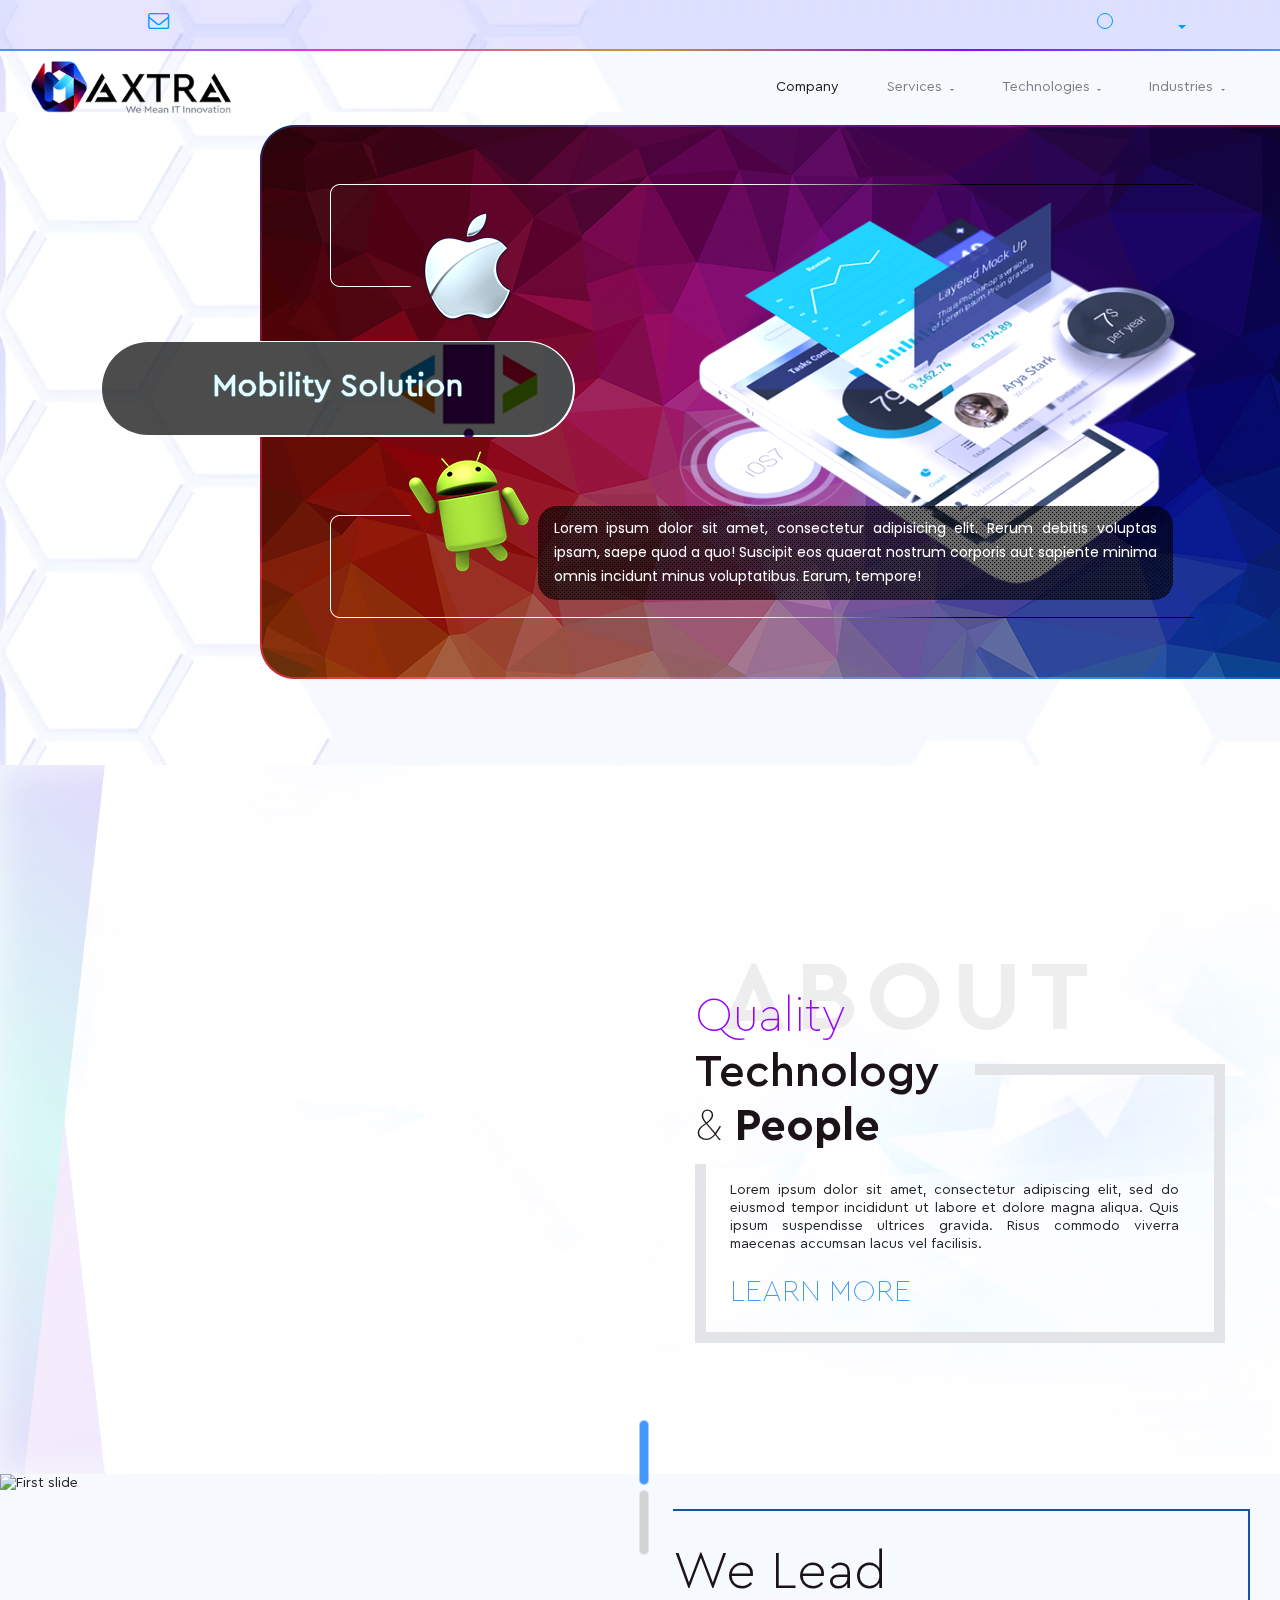
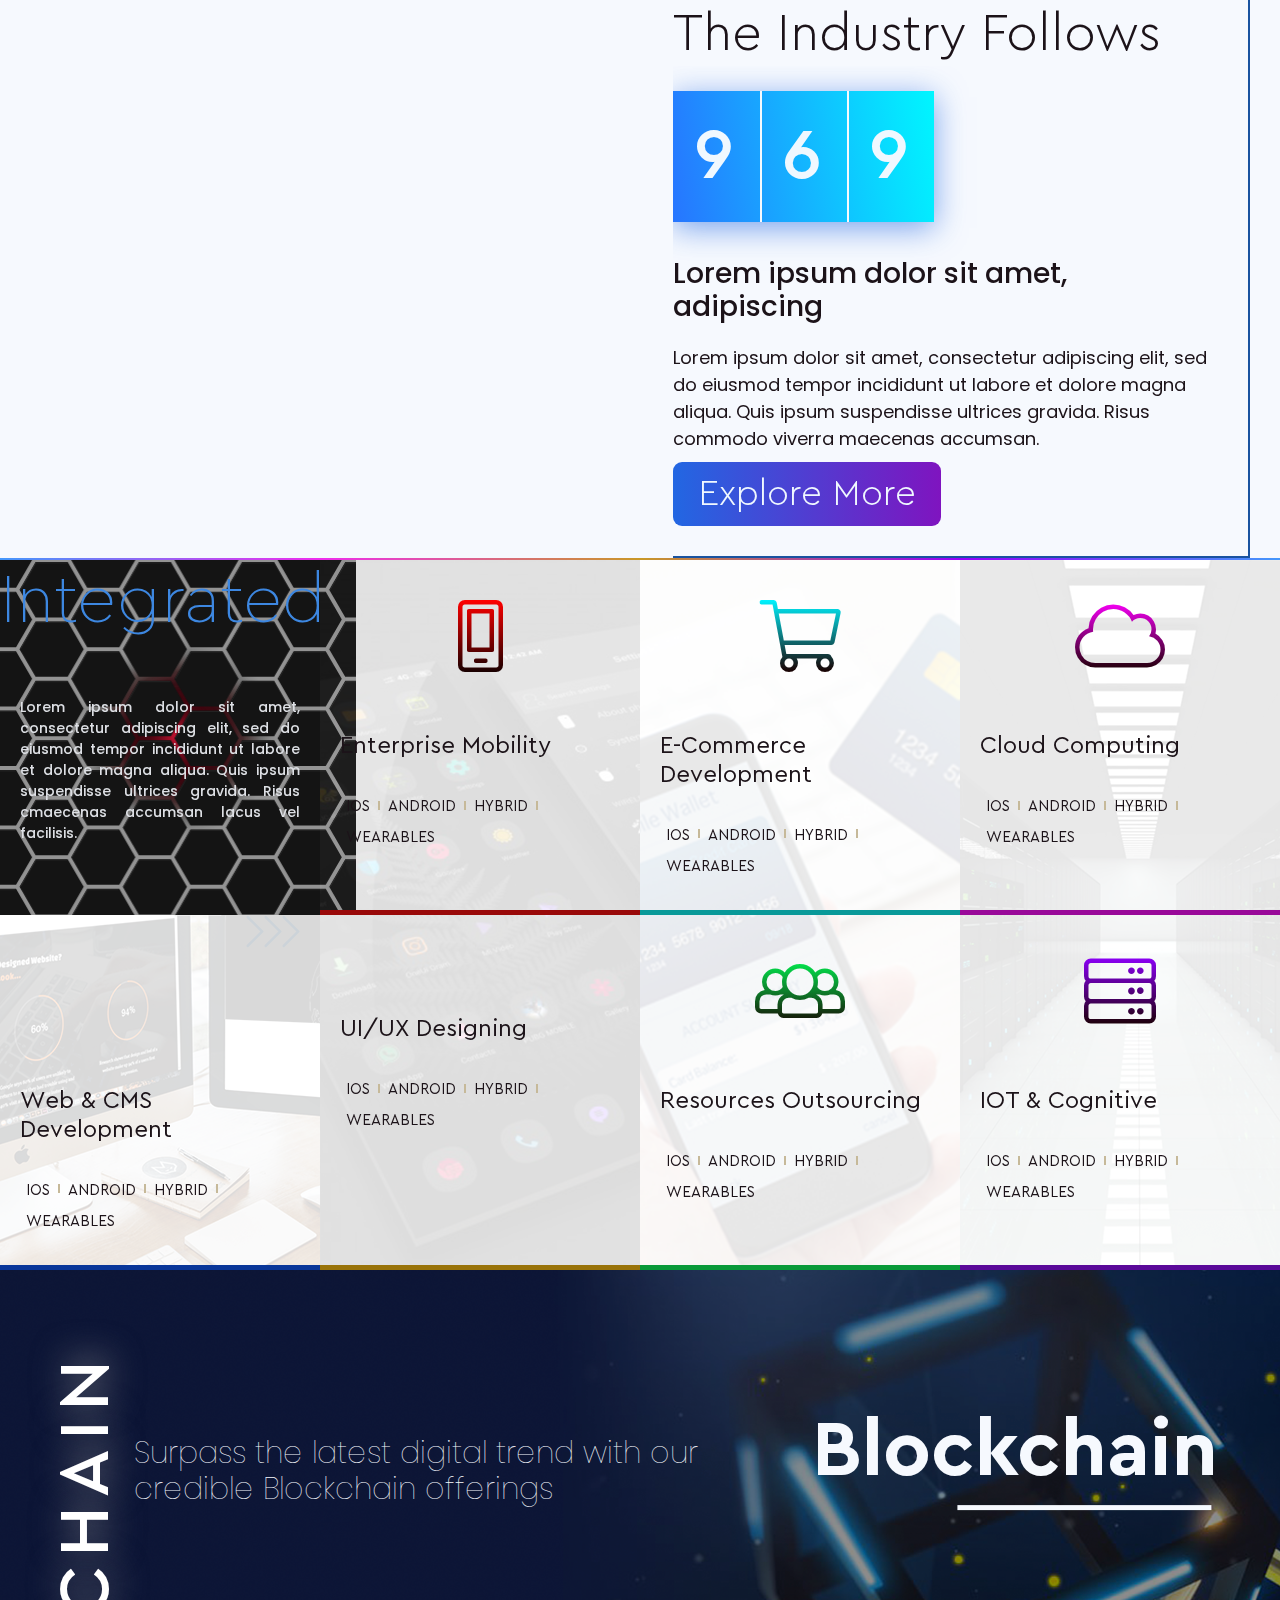
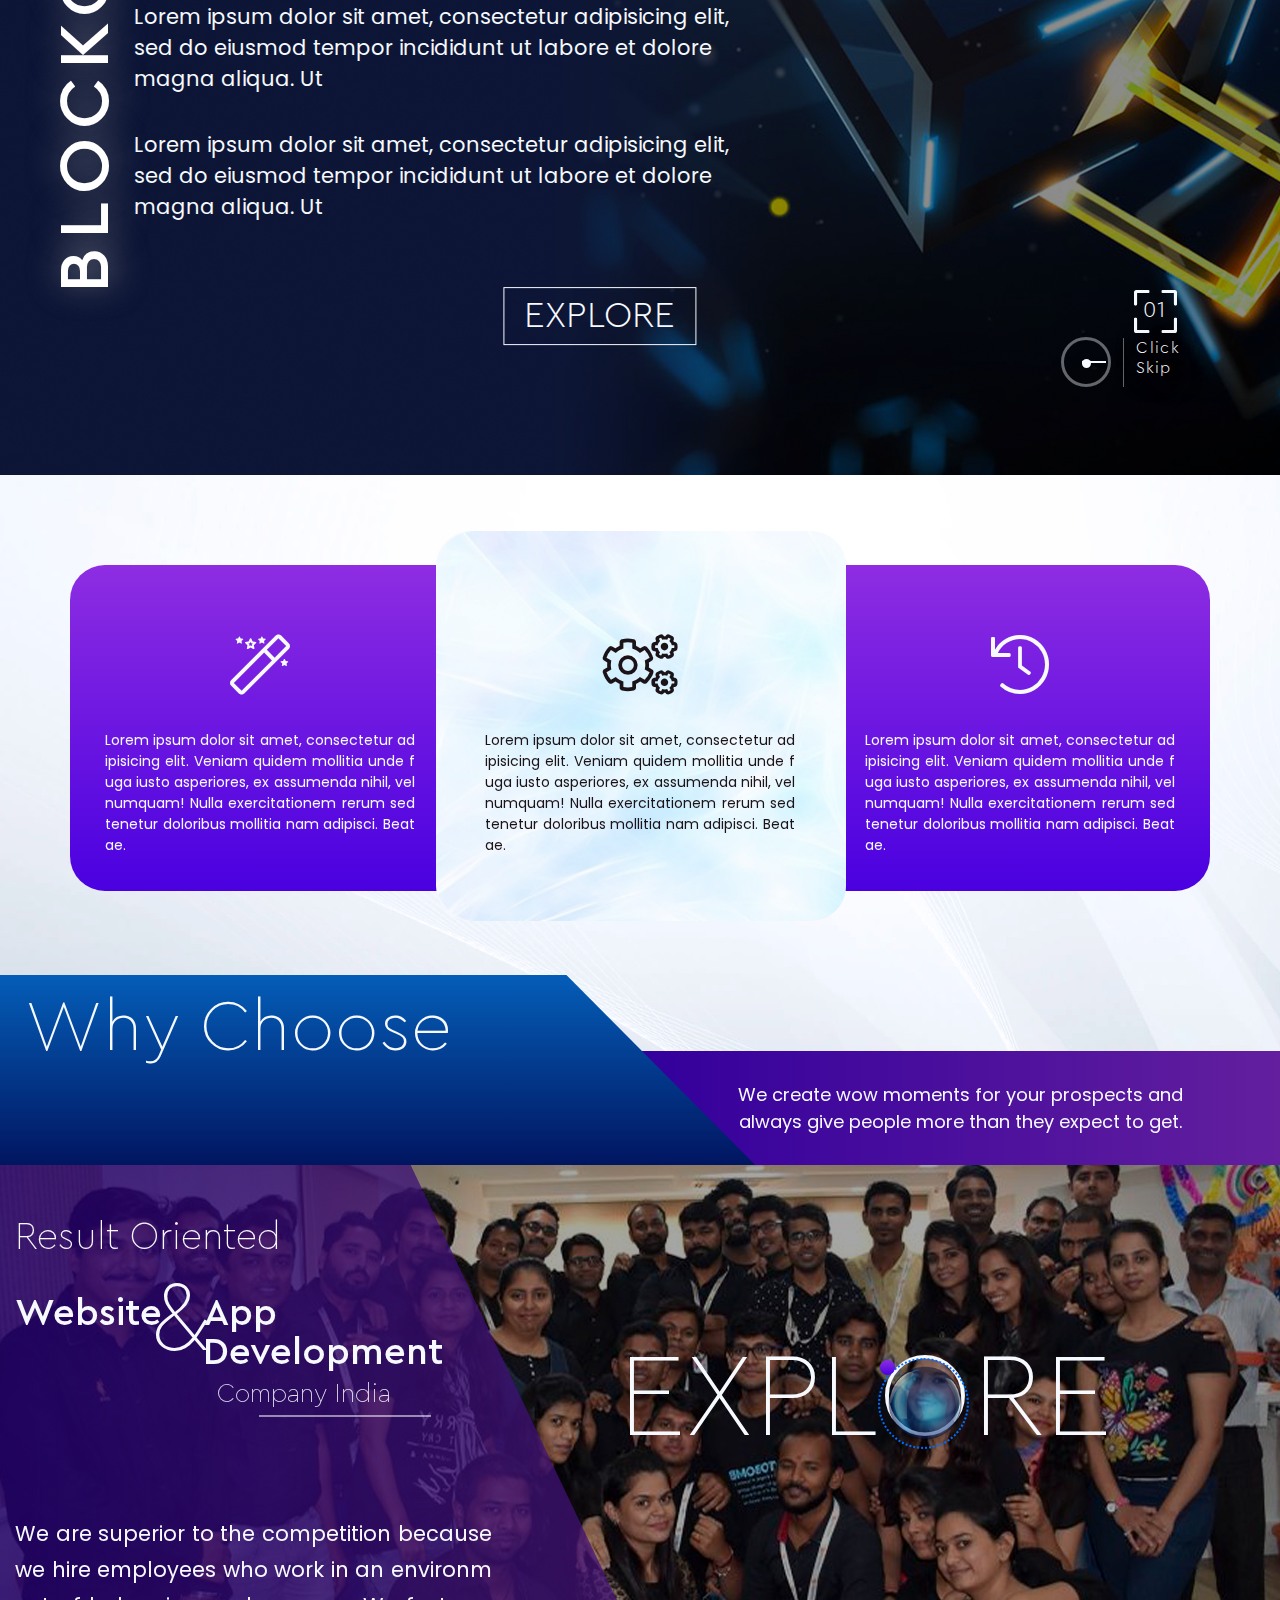
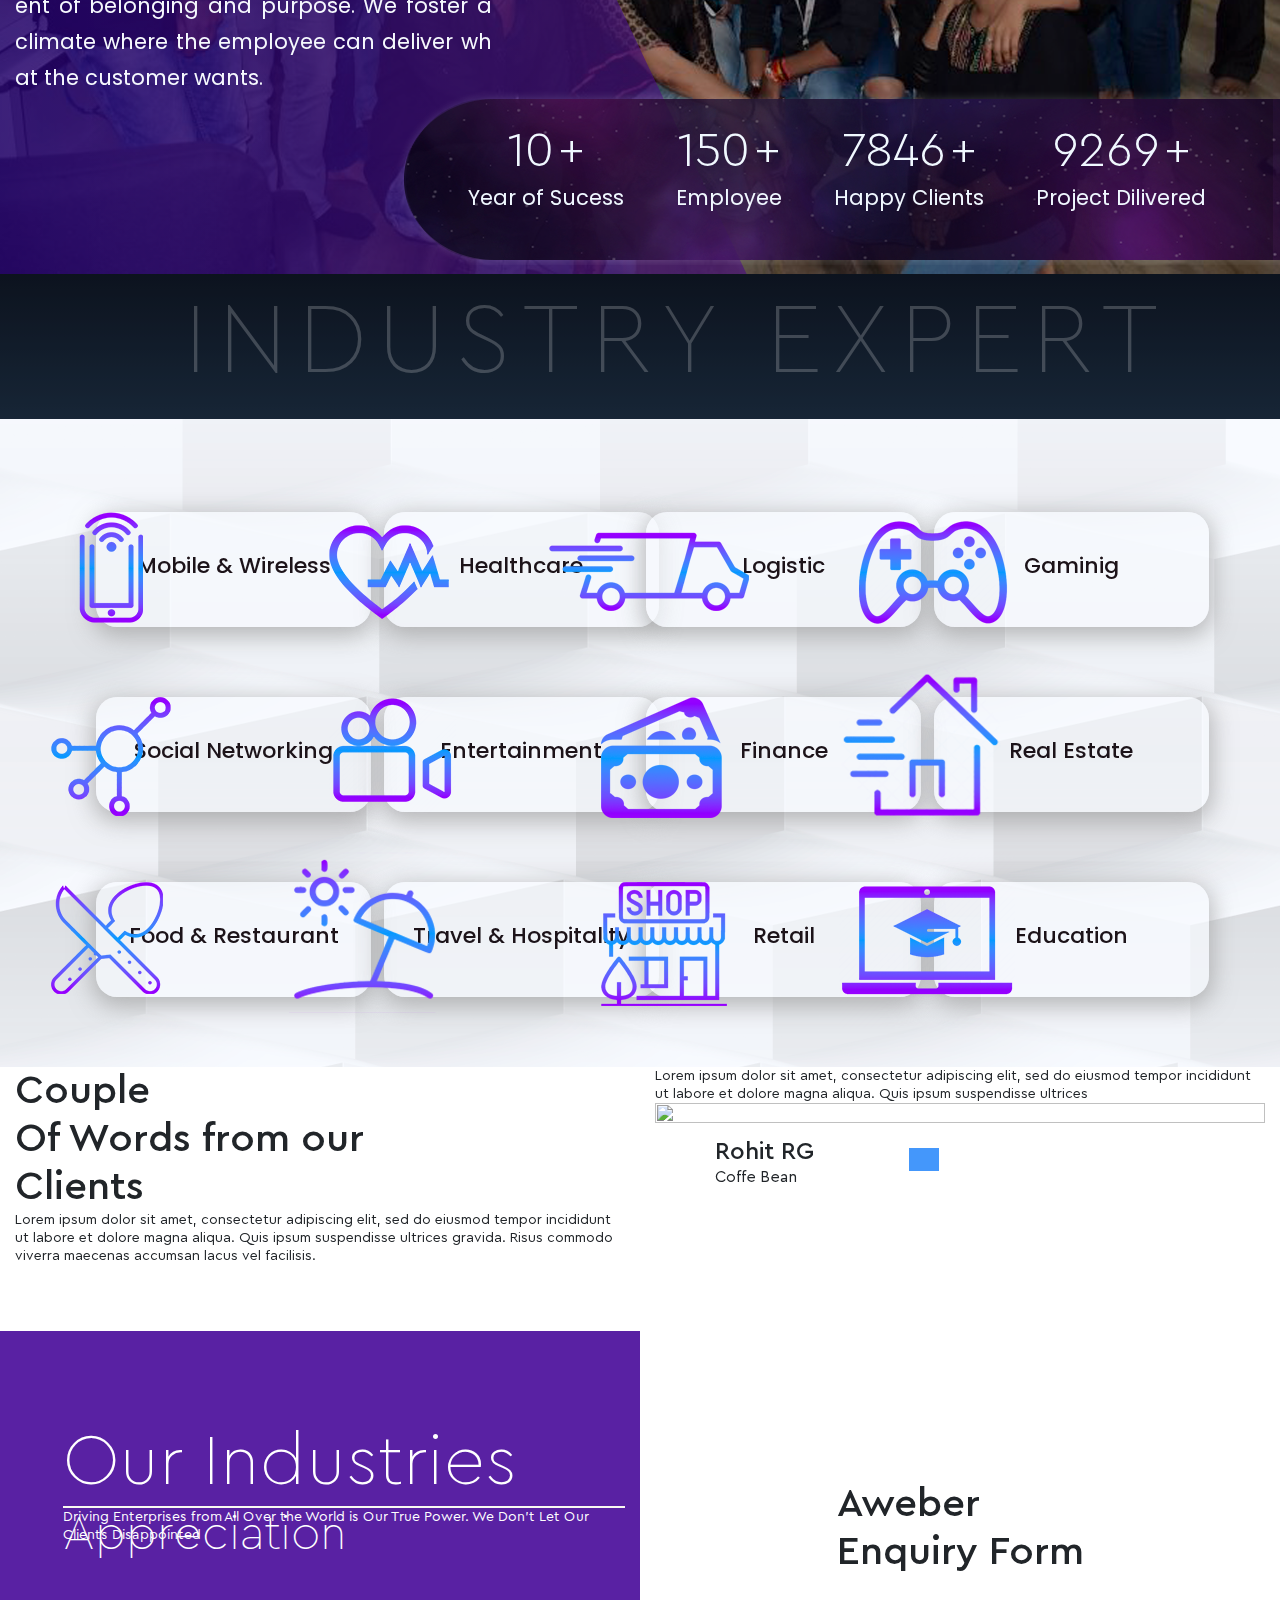
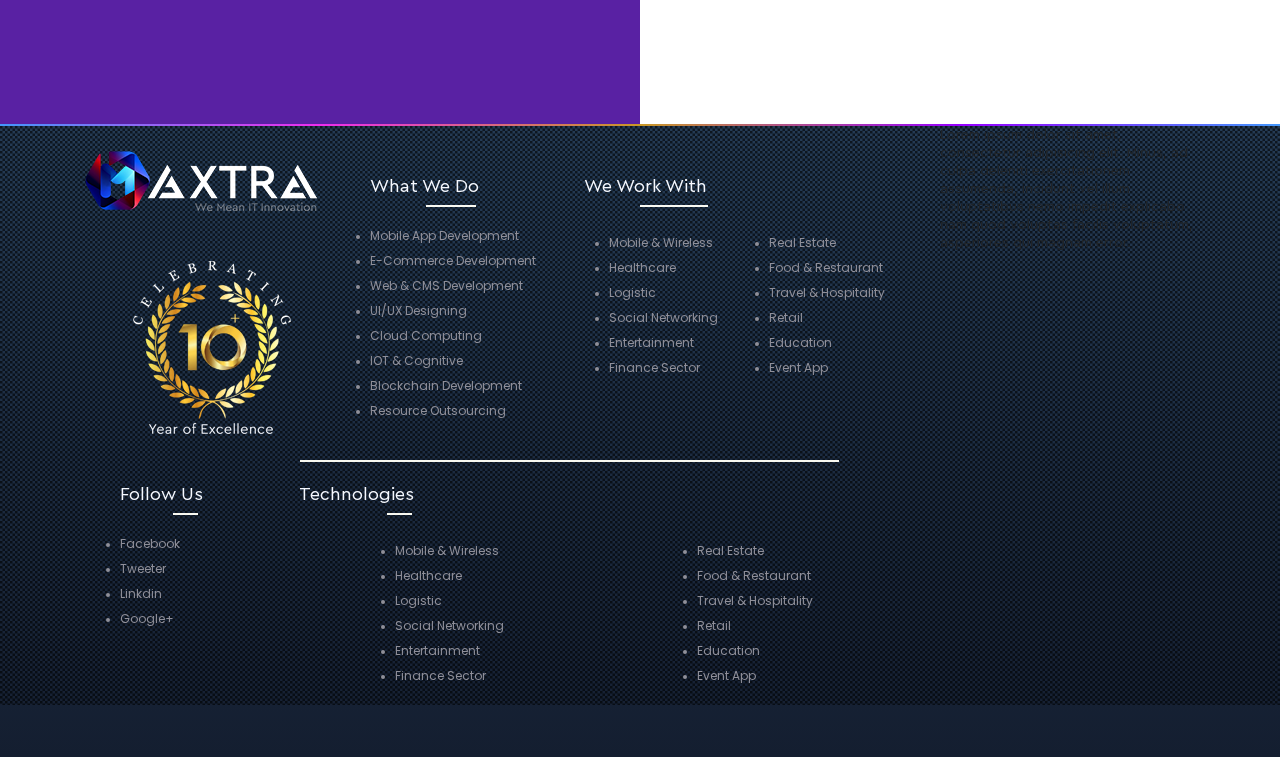
==== commit 57ea1932: "rg" ====
--- a/index.html
+++ b/index.html
@@ -1,456 +1,362 @@
-
 <!DOCTYPE html>
 <html lang="en">
 
 <head>
-<meta charset="utf-8">
-<meta name="viewport" content="width=device-width, initial-scale=1, shrink-to-fit=no">
-<meta name="description" content="Maxtra is leading software and mobile app development company offering custom software application development, Web development service with Best quality." />
-<meta name="keywords" Content="Business Consulting Solutions, IT Services, digital transformation consulting">
-<link rel="canonical" href="https://www.maxtratechnologies.com/" />
-<meta name="technologies" content="PHP, Wordpress, MysQL, MS-SQL Server, HTML5, CSS3,JQuery, Search Engines, Andriod, iOs,Open Source, IOT" />
-<meta property="fb:app_id" content="248741702184198" />
-<meta name="robots" content="index, follow"/>
-<meta name="robots" content="noodp"/>
-<meta property="og:locale" content="en_US" />
-<meta property="og:type" content="website" />
-<meta property="og:title" content="Software and App Development - IT Company | Maxtra" />
-<meta property="og:description" content="Maxtra is leading software and mobile app development company offering custom software application development, Web development service with Best quality." />
-<meta property="og:url" content="https://www.maxtratechnologies.com/" />
-<!--<meta property="og:image" content="https://www. [COMING-SOON]" />-->
-<meta property="og:site_name" content="Maxtra" />
-<meta name="twitter:card" content="summary" />
-<meta name="twitter:description" content="Maxtra is leading software and mobile app development company offering custom software application development, Web development service with Best quality." />
-<meta name="twitter:title" content="Software and App Development - IT Company | Maxtra" />
-<link rel="shortcut icon" type="image/x-icon" href="img/Favicon/favicon.ico" />
-<meta http-equiv="X-UA-Compatible" content="IE=edge">
-<meta name="description" content="Maxtra is leading software and mobile app development company offering custom software application development, Web development service with Best quality.">
-<meta name="author" content="Nidheesh [UI/UX Designer & Developer]">
-<link rel="icon" href="img/Favicon/favicon.ico">
-<title>Software &amp; App Development - IT Company | Maxtra</title>
-<!-- Core CSS -->
-<link href="css/fontawesome-pro.css" rel="stylesheet" media="none" onload="if(media!='all')media='all'">
-<link rel="stylesheet" href="https://pro.fontawesome.com/releases/v5.9.0/css/all.css">
-<link rel="stylesheet" href="css/bootstrap.min.css" type="text/css">
-<link href="fonts/cerapro.css" rel="stylesheet" media="none" onload="if(media!='all')media='all'">
-<link href="https://fonts.googleapis.com/css?family=Poppins:100,100i,200,200i,300,300i,400,400i,500,500i,600,600i,700,700i,800,800i,900,900i&amp;subset=devanagari" rel="stylesheet" media="none" onload="if(media!='all')media='all'">
-<link href="css/aos.css" rel="stylesheet"><link href="css/style.css" rel="stylesheet">
-<link href="css/media-query.css" rel="stylesheet" media="none" onload="if(media!='all')media='all'">
-<link href="css/hover-min.css" rel="stylesheet" media="none" onload="if(media!='all')media='all'">
-<link href="css/animate.min.css" rel="stylesheet" media="none" onload="if(media!='all')media='all'">
+    <meta charset="utf-8">
+    <meta name="viewport" content="width=device-width, initial-scale=1, shrink-to-fit=no">
+    <meta name="description"
+        content="Maxtra is leading software and mobile app development company offering custom software application development, Web development service with Best quality." />
+    <meta name="keywords" Content="Business Consulting Solutions, IT Services, digital transformation consulting">
+    <link rel="canonical" href="https://www.maxtratechnologies.com/" />
+    <meta name="technologies"
+        content="PHP, Wordpress, MysQL, MS-SQL Server, HTML5, CSS3,JQuery, Search Engines, Andriod, iOs,Open Source, IOT" />
+    <meta property="fb:app_id" content="248741702184198" />
+    <meta name="robots" content="index, follow" />
+    <meta name="robots" content="noodp" />
+    <meta property="og:locale" content="en_US" />
+    <meta property="og:type" content="website" />
+    <meta property="og:title" content="Software and App Development - IT Company | Maxtra" />
+    <meta property="og:description"
+        content="Maxtra is leading software and mobile app development company offering custom software application development, Web development service with Best quality." />
+    <meta property="og:url" content="https://www.maxtratechnologies.com/" />
+    <!--<meta property="og:image" content="https://www. [COMING-SOON]" />-->
+    
+    <meta property="og:site_name" content="Maxtra" />
+    <meta name="twitter:card" content="summary" />
+    <meta name="twitter:description"
+        content="Maxtra is leading software and mobile app development company offering custom software application development, Web development service with Best quality." />
+    <meta name="twitter:title" content="Software and App Development - IT Company | Maxtra" />
+    <link rel="shortcut icon" type="image/x-icon" href="img/Favicon/favicon.ico" />
+    <meta http-equiv="X-UA-Compatible" content="IE=edge">
+    <meta name="description"
+        content="Maxtra is leading software and mobile app development company offering custom software application development, Web development service with Best quality.">
+    <meta name="author" content="Nidheesh [UI/UX Designer & Developer]">
+    <link rel="icon" href="img/Favicon/favicon.ico">
+    <title>Software &amp; App Development - IT Company | Maxtra</title>
+    <!-- Core CSS -->
+    <link href="css/fontawesome-pro.css" rel="stylesheet" media="none" onload="if(media!='all')media='all'">
+    <link rel="stylesheet" href="https://pro.fontawesome.com/releases/v5.9.0/css/all.css">
+    <link rel="stylesheet" href="css/bootstrap.min.css" type="text/css">
+    <link href="fonts/cerapro.css" rel="stylesheet" media="none" onload="if(media!='all')media='all'">
+    <link
+        href="https://fonts.googleapis.com/css?family=Poppins:100,100i,200,200i,300,300i,400,400i,500,500i,600,600i,700,700i,800,800i,900,900i&amp;subset=devanagari"
+        rel="stylesheet" media="none" onload="if(media!='all')media='all'">
+    <link rel="stylesheet" href="css/slick.css">
+    <link rel="stylesheet" href="css/slick-theme.css">
+    <link rel="stylesheet" href="css/mix-slider.css">
+    <link href="css/aos.css" rel="stylesheet">
+    <link href="css/style.css" rel="stylesheet">
+    <link href="css/media-query.css" rel="stylesheet" media="none" onload="if(media!='all')media='all'">
+    <link href="css/hover-min.css" rel="stylesheet" media="none" onload="if(media!='all')media='all'">
+    <link href="css/animate.min.css" rel="stylesheet" media="none" onload="if(media!='all')media='all'">
 
 </head>
 
 <body>
-<!--<div class="cursor"></div>-->
-<div class="bg_nimg">
-<div class="liquid-style">
-<!--Top header Section Start-->
-<section class="top-header">
-    <div class="container-fluid">
-        <ul class="info-icon-list">
-            <li><a href="#"><i class="fal fa-blog"></i></a></li>
-            <li>
-            <a class="award-modal" href="#" data-toggle="modal" data-target=".bd-example-modal-xl"><i class="fal fa-award"></i>
-            </a>
-<div class="modal fade bd-example-modal-xl x-custom-modal" tabindex="-1" role="dialog" aria-labelledby="myExtraLargeModalLabel" aria-hidden="true">
-    <div class="modal-dialog modal-xl">
-        <div class="modal-content award-box-section">
-            <div class="award-bg-img">
-                <div class="container">
-                    <div class="row">
-                        <div class="col-lg-4 col-md-12">
-                            <div class="award">
-                                <ul class="first-awar-list">
-                                    <li>
-                                        <a href="#">
-                                            <img class="img-fluid" src="img/Logo/Maxtra_White.webp" alt="maxtra technologies - mobile app development company">
-                                        </a>
-                                    </li>
-                                    <li>
-                                        <img class="img-fluid" src="img/Award/Maxtra_Year_Excellence.webp" alt="maxtra journey excellence">
-                                    </li>
-                                </ul>
-                                <ul class="iso-certified">
-                                    <li>
-                                        <img class="img-fluid" src="img/Award/Maxtra_iso_27001_2013.webp" alt="maxtra information technologies certified">
-                                        <img class="img-fluid" src="img/Award/Maxtra_iso_9001-2015.webp" alt="maxtra quality management certified">
-                                    </li>
-                                </ul>
-                            </div>
-                        </div>
-                        <div class="col-lg-8 col-md-12">
-                            <div class="award-numbers">
-                                <h1>what sets us apart&#44; <span class="red-style-color">by the <span class="award-title-effect">numbers</span> </span></h1>
-                            </div>
-<div class="award-counter-numbers">
-<div class="row">
-<div class="col-sm-12">
-<div class="row">
-<div class="award-line-divider">
-<!--empty-->
-</div>
-<div class="col-sm-4">
-<ul class="counter-para-1 award-divider">
-<li>
-<span class="award-counter counter">5699</span> <span>&#43;</span>
-<p class="counter-para-1-p">WEBSITE</p>
-<p class="counter-para-2-p">Design &amp; Developed</p>
-</li>
-<li>
-<span class="counter">7569</span> <span>&#43;</span>
-<p class="counter-para-2-p">Project Delivered</p>
-</li>
-</ul>
-</div>
-<div class="col-sm-4">
-<ul class="counter-para-1">
-<li>
-<span class="award-counter counter">752</span> <span>&#43;</span>
-<p class="counter-para-1-p">MOBILE</p>
-<p class="counter-para-2-p">Apps Published</p>
-</li>
-<li>
-<span class="counter">1500</span> <span>&#43;</span>
-<p class="counter-para-2-p">Happy Customers</p>
-</li>
-</ul>
-</div>
-
-<div class="col-sm-4">
-<ul class="counter-para-1">
-<li>
-<span class="award-counter counter">100</span> <span>&#43;</span>
-<p class="counter-para-1-p">CROSS</p>
-<p class="counter-para-2-p">Apss Plateform</p>
-</li>
-<li>
-<span class="counter">100</span> <span>&#43;</span>
-<p class="counter-para-2-p">Employee Resources</p>
-</li>
-</ul>
-</div>
-</div>
-</div>
-</div>
-</div>
-                            <div class="accreditation">
-                                <div class="row">
-                                    <div class="col-sm-12">
-                                        <ul class="accreditation-img">
-                                            <li><img class="img-fluid" src="img/Award/google-partner.webp" alt="google partner netwark- maxtra"></li>
-                                            <li><img class="img-fluid" src="img/Award/clutch.webp" alt="top it services firm clutch"></li>
-                                            <li><img class="img-fluid" src="img/Award/goodfirm.webp" alt="goodfirms - top mobile app development comp india"></li>
-                                            <li><img class="img-fluid" src="img/Award/appfutura.webp" alt="appfutura top app development company"></li>
-                                        </ul>
+    <!--<div class="cursor"></div>-->
+    <div class="bg_nimg">
+        <div class="liquid-style">
+            <!--Top header Section Start-->
+            <section class="top-header">
+                <div class="container-fluid">
+                    <ul class="info-icon-list">
+                        <li><a href="#"><i class="fal fa-blog"></i></a></li>
+                        <li>
+                            <a class="award-modal" href="#" data-toggle="modal" data-target=".bd-example-modal-xl"><i
+                                    class="fal fa-award"></i>
+                            </a>
+                            <div class="modal fade bd-example-modal-xl x-custom-modal" tabindex="-1" role="dialog"
+                                aria-labelledby="myExtraLargeModalLabel" aria-hidden="true">
+                                <div class="modal-dialog modal-xl">
+                                    <div class="modal-content award-box-section">
+                                        <div class="award-bg-img">
+                                            <div class="container">
+                                                <div class="row">
+                                                    <div class="col-lg-4 col-md-12">
+                                                        <div class="award">
+                                                            <ul class="first-awar-list">
+                                                                <li>
+                                                                    <a href="#">
+                                                                        <img class="img-fluid"
+                                                                            src="img/Logo/Maxtra_White.webp"
+                                                                            alt="maxtra technologies - mobile app development company">
+                                                                    </a>
+                                                                </li>
+                                                                <li>
+                                                                    <img class="img-fluid"
+                                                                        src="img/Award/Maxtra_Year_Excellence.webp"
+                                                                        alt="maxtra journey excellence">
+                                                                </li>
+                                                            </ul>
+                                                            <ul class="iso-certified">
+                                                                <li>
+                                                                    <img class="img-fluid"
+                                                                        src="img/Award/Maxtra_iso_27001_2013.webp"
+                                                                        alt="maxtra information technologies certified">
+                                                                    <img class="img-fluid"
+                                                                        src="img/Award/Maxtra_iso_9001-2015.webp"
+                                                                        alt="maxtra quality management certified">
+                                                                </li>
+                                                            </ul>
+                                                        </div>
+                                                    </div>
+                                                    <div class="col-lg-8 col-md-12">
+                                                        <div class="award-numbers">
+                                                            <h1>what sets us apart&#44; <span class="red-style-color">by
+                                                                    the <span class="award-title-effect">numbers</span>
+                                                                </span></h1>
+                                                        </div>
+                                                        <div class="award-counter-numbers">
+                                                            <div class="row">
+                                                                <div class="col-sm-12">
+                                                                    <div class="row">
+                                                                        <div class="award-line-divider">
+                                                                            <!--empty-->
+                                                                        </div>
+                                                                        <div class="col-sm-4">
+                                                                            <ul class="counter-para-1 award-divider">
+                                                                                <li>
+                                                                                    <span
+                                                                                        class="award-counter counter">5699</span>
+                                                                                    <span>&#43;</span>
+                                                                                    <p class="counter-para-1-p">WEBSITE
+                                                                                    </p>
+                                                                                    <p class="counter-para-2-p">Design
+                                                                                        &amp; Developed</p>
+                                                                                </li>
+                                                                                <li>
+                                                                                    <span class="counter">7569</span>
+                                                                                    <span>&#43;</span>
+                                                                                    <p class="counter-para-2-p">Project
+                                                                                        Delivered</p>
+                                                                                </li>
+                                                                            </ul>
+                                                                        </div>
+                                                                        <div class="col-sm-4">
+                                                                            <ul class="counter-para-1">
+                                                                                <li>
+                                                                                    <span
+                                                                                        class="award-counter counter">752</span>
+                                                                                    <span>&#43;</span>
+                                                                                    <p class="counter-para-1-p">MOBILE
+                                                                                    </p>
+                                                                                    <p class="counter-para-2-p">Apps
+                                                                                        Published</p>
+                                                                                </li>
+                                                                                <li>
+                                                                                    <span class="counter">1500</span>
+                                                                                    <span>&#43;</span>
+                                                                                    <p class="counter-para-2-p">Happy
+                                                                                        Customers</p>
+                                                                                </li>
+                                                                            </ul>
+                                                                        </div>
+
+                                                                        <div class="col-sm-4">
+                                                                            <ul class="counter-para-1">
+                                                                                <li>
+                                                                                    <span
+                                                                                        class="award-counter counter">100</span>
+                                                                                    <span>&#43;</span>
+                                                                                    <p class="counter-para-1-p">CROSS
+                                                                                    </p>
+                                                                                    <p class="counter-para-2-p">Apss
+                                                                                        Plateform</p>
+                                                                                </li>
+                                                                                <li>
+                                                                                    <span class="counter">100</span>
+                                                                                    <span>&#43;</span>
+                                                                                    <p class="counter-para-2-p">Employee
+                                                                                        Resources</p>
+                                                                                </li>
+                                                                            </ul>
+                                                                        </div>
+                                                                    </div>
+                                                                </div>
+                                                            </div>
+                                                        </div>
+                                                        <div class="accreditation">
+                                                            <div class="row">
+                                                                <div class="col-sm-12">
+                                                                    <ul class="accreditation-img">
+                                                                        <li><img class="img-fluid"
+                                                                                src="img/Award/google-partner.webp"
+                                                                                alt="google partner netwark- maxtra">
+                                                                        </li>
+                                                                        <li><img class="img-fluid"
+                                                                                src="img/Award/clutch.webp"
+                                                                                alt="top it services firm clutch"></li>
+                                                                        <li><img class="img-fluid"
+                                                                                src="img/Award/goodfirm.webp"
+                                                                                alt="goodfirms - top mobile app development comp india">
+                                                                        </li>
+                                                                        <li><img class="img-fluid"
+                                                                                src="img/Award/appfutura.webp"
+                                                                                alt="appfutura top app development company">
+                                                                        </li>
+                                                                    </ul>
+                                                                </div>
+                                                            </div>
+                                                        </div>
+                                                    </div>
+                                                </div>
+                                            </div>
+                                        </div>
                                     </div>
                                 </div>
                             </div>
-                        </div>
-                    </div>
-                </div>
+                        </li>
+                        <li><a href="mailto:sales@maxtratechnologies.com"><i class="fal fa-envelope"></i></a></li>
+                    </ul>
+                    <ul class="user-icon-list">
+                        <li id="search-wrapper">
+                            <form action="#">
+                                <input type="text" id="search" placeholder="Search something...">
+                                <div id="close-icon"></div>
+                                <input class="d-none" type="submit" value="">
+                            </form>
+                        </li>
+                        <li class="dropdown">
+                            <a class="dropdown-toggle" href="#" role="button" id="dropdownMenuLink"
+                                data-toggle="dropdown" aria-haspopup="true" aria-expanded="false"><i
+                                    class="fal fa-phone-alt"></i></a>
+                            <div class="dropdown-menu dropdown-menu-right dropdown-menu-lg-left top-dropdown-menu">
+                                <div class="container-fluid">
+                                    <div class="row">
+                                        <div class="col-md-4 col-sm-12">
+                                            <figure class="sales_enquiry_gif">
+                                                <img src="img/Gif/Maxtra_Sales_Enquiry.gif" alt="Maxtra Sales Enquiry">
+                                            </figure>
+                                        </div>
+                                        <div class="col-md-8 col-sm-12">
+                                            <div class="inquiry-sales-section">
+                                                <h1 class="sales_title hvr-bounce-to-right">For Sales Inquiry</h1>
+                                                <div class="last-word-divider">
+                                                    <!--Empty-->
+                                                </div>
+                                                <a class="dropdown-item" href="tel:+911204119710"><i
+                                                        class="fal fa-phone-office blue"></i> 0120 - 4119710</a>
+                                                <a class="dropdown-item" href="tel:+918744022220"><i
+                                                        class="fal fa-mobile-alt"></i> +91-8744022220</a>
+                                                <a class="dropdown-item"
+                                                    href="https://api.whatsapp.com/send?phone=8744022220"
+                                                    target="_blank"><i class="fab fa-whatsapp inquery-whatsapp"></i>
+                                                    +91-8744022220</a>
+                                                <a class="dropdown-item" href="skype:kriparits"><i
+                                                        class="fab fa-skype inquery-skype"></i> kriparits</a>
+                                            </div>
+                                        </div>
+                                        <div class="col-sm-12">
+                                            <div class="dropdown-divider"></div>
+                                            <a class="dropdown-item inquery-mail hvr-grow"
+                                                href="mailto:sales@maxtratechnologies.com"><i
+                                                    class="fal fa-envelope violet"></i> sales@maxtratechnologies.com</a>
+                                            <div class="dropdown-divider"></div>
+                                        </div>
+                                    </div>
+                                    <div class="row">
+                                        <div class="col-sm-4">
+                                            <figure class="hr_enquiry_gif">
+                                                <img src="img/Gif/Maxtra-HR-Inquery.gif"
+                                                    alt="vaccancy, recruitment, jop opening">
+                                            </figure>
+                                        </div>
+                                        <div class="col-sm-8">
+                                            <div class="inquiry-sales-section">
+                                                <h1 class="sales_title hvr-bounce-to-right">For HR Inquiry</h1>
+                                                <div class="last-word-divider">
+                                                    <!--Empty-->
+                                                </div>
+                                                <a class="dropdown-item" href="tel:+911204119710"><i
+                                                        class="fal fa-phone-office blue"></i> 0120 - 4119710</a>
+                                                <p class="info-visitor">If we don't pickup, drop <a
+                                                        href="mailto:hr@maxtratechnologies.com">mail</a></p>
+                                            </div>
+                                        </div>
+                                        <div class="col-sm-12">
+                                            <div class="dropdown-divider"></div>
+                                            <a class="dropdown-item inquery-mail hvr-grow"
+                                                href="mailto:hr@maxtratechnologies.com"><i
+                                                    class="fal fa-envelope violet"></i> hr@maxtratechnologies.com</a>
+                                        </div>
+                                    </div>
+                                </div>
+                            </div>
+                        </li>
+                        <li><a href="#"><i class="fal fa-user-lock"></i></a></li>
+                    </ul>
+                    <div class="clearfix"></div>
+                </div>
+            </section>
+            <div class="seperator multicolor-gradient">
+                <!--Gradient Effect Border-->
             </div>
+            <!--Top header Section End-->
+            <!--Nav bar Start-->
+            <div class="clearfix"></div>
+            <nav class="navbar sticky-top navbar-expand-md navbar-light">
+                <div class="container-fluid">
+                    <a class="navbar-brand maxtra-logo" href="#"><img src="img/Logo/Maxtra_logo.png" alt=""></a>
+                    <div class="hamburger" data-toggle="collapse" data-target="#navbarNavDropdown"
+                        aria-controls="navbarNavDropdown" aria-expanded="false" aria-label="Toggle navigation">
+                        <div class="hamburger__container">
+                            <div class="hamburger__inner"></div>
+                            <div class="hamburger__hidden"></div>
+                        </div>
+                    </div>
+                    <div class="collapse navbar-collapse justify-content-end" id="navbarNavDropdown">
+                        <ul class="navbar-nav">
+                            <li class="nav-item active">
+                                <a class="nav-link" href="#">Company <span class="sr-only">(current)</span></a>
+                            </li>
+                            <li class="nav-item dropdown">
+                                <a class="nav-link dropdown-toggle" href="#" id="navbarDropdownMenuLink" role="button"
+                                    data-toggle="dropdown" aria-haspopup="true" aria-expanded="false">
+                                    Services
+                                </a>
+                                <div class="dropdown-menu" aria-labelledby="navbarDropdownMenuLink">
+                                    <a class="dropdown-item" href="#">Action</a>
+                                    <a class="dropdown-item" href="#">Another action</a>
+                                    <a class="dropdown-item" href="#">Something else here</a>
+                                </div>
+                            </li>
+                            <li class="nav-item dropdown">
+                                <a class="nav-link dropdown-toggle" href="#" id="navbarDropdownMenuLink" role="button"
+                                    data-toggle="dropdown" aria-haspopup="true" aria-expanded="false">
+                                    Technologies
+                                </a>
+                                <div class="dropdown-menu" aria-labelledby="navbarDropdownMenuLink">
+                                    <a class="dropdown-item" href="#">Action</a>
+                                    <a class="dropdown-item" href="#">Another action</a>
+                                    <a class="dropdown-item" href="#">Something else here</a>
+                                </div>
+                            </li>
+                            <li class="nav-item dropdown">
+                                <a class="nav-link dropdown-toggle" href="#" id="navbarDropdownMenuLink" role="button"
+                                    data-toggle="dropdown" aria-haspopup="true" aria-expanded="false">
+                                    Industries
+                                </a>
+                                <div class="dropdown-menu" aria-labelledby="navbarDropdownMenuLink">
+                                    <a class="dropdown-item" href="#">Action</a>
+                                    <a class="dropdown-item" href="#">Another action</a>
+                                    <a class="dropdown-item" href="#">Something else here</a>
+                                </div>
+                            </li>
+                        </ul>
+                    </div>
+                </div>
+            </nav>
+            <!--Nav bar End-->
         </div>
     </div>
-</div>   
-            </li>
-            <li><a href="mailto:sales@maxtratechnologies.com"><i class="fal fa-envelope"></i></a></li>
-        </ul>    
-        <ul class="user-icon-list">        
-        <li id="search-wrapper">
-<form action="#">
-<input type="text" id="search" placeholder="Search something...">
-<div id="close-icon"></div>
-<input class="d-none" type="submit" value="">
-</form>
-        </li>
-<li class="dropdown">
-    <a class="dropdown-toggle" href="#" role="button" id="dropdownMenuLink" data-toggle="dropdown" aria-haspopup="true" aria-expanded="false"><i class="fal fa-phone-alt"></i></a>
-    <div class="dropdown-menu dropdown-menu-right dropdown-menu-lg-left top-dropdown-menu">
+    <!--Slider Section Start-->
+    <section>
         <div class="container-fluid">
             <div class="row">
-            <div class="col-md-4 col-sm-12">
-            <figure class="sales_enquiry_gif">
-                <img src="img/Gif/Maxtra_Sales_Enquiry.gif" alt="Maxtra Sales Enquiry">
-            </figure>
-            </div>
-        <div class="col-md-8 col-sm-12">
-        <div class="inquiry-sales-section">
-            <h1 class="sales_title hvr-bounce-to-right">For Sales Inquiry</h1>
-            <div class="last-word-divider"><!--Empty--></div>
-        <a class="dropdown-item" href="tel:+911204119710"><i class="fal fa-phone-office blue"></i> 0120 - 4119710</a>
-        <a class="dropdown-item" href="tel:+918744022220"><i class="fal fa-mobile-alt"></i> +91-8744022220</a>
-        <a class="dropdown-item" href="https://api.whatsapp.com/send?phone=8744022220" target="_blank"><i class="fab fa-whatsapp inquery-whatsapp"></i> +91-8744022220</a>
-        <a class="dropdown-item" href="skype:kriparits"><i class="fab fa-skype inquery-skype"></i> kriparits</a>
-        </div>
-        </div>
-        <div class="col-sm-12">
-            <div class="dropdown-divider"></div>
-        <a class="dropdown-item inquery-mail hvr-grow" href="mailto:sales@maxtratechnologies.com"><i class="fal fa-envelope violet"></i> sales@maxtratechnologies.com</a>
-        <div class="dropdown-divider"></div>
-        </div>
-        </div>
-        <div class="row">
-            <div class="col-sm-4">
-                <figure class="hr_enquiry_gif">
-                <img src="img/Gif/Maxtra-HR-Inquery.gif" alt="vaccancy, recruitment, jop opening">
-                </figure>
-            </div>
-              <div class="col-sm-8">
-              <div class="inquiry-sales-section">
-        <h1 class="sales_title hvr-bounce-to-right">For HR Inquiry</h1>
-        <div class="last-word-divider"><!--Empty--></div>
-        <a class="dropdown-item" href="tel:+911204119710"><i class="fal fa-phone-office blue"></i> 0120 - 4119710</a>
-        <p class="info-visitor">If we don't pickup, drop <a href="mailto:hr@maxtratechnologies.com">mail</a></p>
-        </div>
-        </div>
-        <div class="col-sm-12">
-            <div class="dropdown-divider"></div>
-        <a class="dropdown-item inquery-mail hvr-grow" href="mailto:hr@maxtratechnologies.com"><i class="fal fa-envelope violet"></i> hr@maxtratechnologies.com</a>
-        </div>  
-        </div>
-        </div>
-    </div>
-</li>
-            <li><a href="#"><i class="fal fa-user-lock"></i></a></li>
-        </ul>
-        <div class="clearfix"></div>
-    </div>
-</section>
-<div class="seperator multicolor-gradient"><!--Gradient Effect Border--></div>
-<!--Top header Section End-->
-<!--Nav bar Start-->
-<div class="clearfix"></div>
-<nav class="navbar sticky-top navbar-expand-md navbar-light">
-  <div class="container-fluid">
-      <a class="navbar-brand maxtra-logo" href="#"><img src="img/Logo/Maxtra_logo.png" alt=""></a>
-    <div class="hamburger" data-toggle="collapse" data-target="#navbarNavDropdown" aria-controls="navbarNavDropdown" aria-expanded="false" aria-label="Toggle navigation">
-    <div class="hamburger__container">
-      <div class="hamburger__inner"></div>
-      <div class="hamburger__hidden"></div>
-    </div>
-  </div>
-  <div class="collapse navbar-collapse justify-content-end" id="navbarNavDropdown">
-    <ul class="navbar-nav">
-      <li class="nav-item dropdown active">
-        <a class="nav-link dropdown-toggle" href="#" id="navbarDropdownMenuLink" role="button" data-toggle="dropdown" aria-haspopup="true" aria-expanded="false">
-          Company
-        <span class="sr-only">(current)</span></a>
-        <div class="dropdown-menu dropdown-menu-lg-left" aria-labelledby="navbarDropdownMenuLink">
-          <a class="dropdown-item" href="#">About Us</a>
-          <div class="dropdown-divider"></div>
-          <a class="dropdown-item" href="#">How We Work</a>
-          <div class="dropdown-divider"></div>
-          <a class="dropdown-item" href="#">Life &#64; Maxtra</a>
-          <div class="dropdown-divider"></div>
-          <a class="dropdown-item" href="#">Joine With Us</a>
-        </div>
-      </li>
-      <li class="nav-item dropdown">
-        <a class="nav-link dropdown-toggle" href="http://example.com" id="navbarDropdownMenuLink" data-toggle="dropdown" aria-haspopup="true" aria-expanded="false">
-          Services
-        </a>
-        <ul class="dropdown-menu" aria-labelledby="navbarDropdownMenuLink">
-          <li class="dropdown-submenu">
-           <a class="dropdown-item dropdown-toggle" href="#">Mobile App Development</a>
-            <ul class="dropdown-menu">
-              <li><a class="dropdown-item" href="#">Android App Development</a></li>
-              <div class="dropdown-divider"></div>
-              <li><a class="dropdown-item" href="#">iPhone App Development</a></li>
-              <div class="dropdown-divider"></div>
-              <li><a class="dropdown-item" href="#">Blockchain App Development</a></li>
-              <div class="dropdown-divider"></div>
-              <li><a class="dropdown-item" href="#">React Native App Development</a></li>
-              <div class="dropdown-divider"></div>
-              <li><a class="dropdown-item" href="#">Flutter App Development</a></li>
-              <div class="dropdown-divider"></div>
-              <li><a class="dropdown-item" href="#">Wearable App Development</a></li>
-              <div class="dropdown-divider"></div>
-              <li><a class="dropdown-item" href="#">Android VR Development</a></li>
-              <div class="dropdown-divider"></div>
-              <li><a class="dropdown-item" href="#">Cross-Platform App Development</a></li>
-              <div class="dropdown-divider"></div>
-              <li><a class="dropdown-item" href="#">App Prototype and Strategy</a></li>
-              <div class="dropdown-divider"></div>
-              <li><a class="dropdown-item" href="#">iPad App Development</a></li>
-            </ul>
-          </li>
-          <div class="dropdown-divider"></div>
-          <li class="dropdown-submenu">
-           <a class="dropdown-item dropdown-toggle" href="#">Web And CMS Development</a>
-            <ul class="dropdown-menu">
-              <li><a class="dropdown-item" href="#">Web App Development</a></li>
-              <div class="dropdown-divider"></div>
-              <li><a class="dropdown-item" href="#">PHP Development</a></li>
-              <div class="dropdown-divider"></div>
-              <li><a class="dropdown-item" href="#">Drupal Web Development</a></li>
-              <div class="dropdown-divider"></div>
-              <li><a class="dropdown-item" href="#">Joomla Web Development</a></li>
-              <div class="dropdown-divider"></div>
-              <li><a class="dropdown-item" href="#">Wordpress Web Development</a></li>
-              <div class="dropdown-divider"></div>
-              <li><a class="dropdown-item" href="#">CakePHP Web Development </a></li>
-            </ul>
-          </li>
-          <div class="dropdown-divider"></div>
-          <li class="dropdown-submenu">
-           <a class="dropdown-item dropdown-toggle" href="#">Website Design</a>
-            <ul class="dropdown-menu">
-              <li><a class="dropdown-item" href="#">UI/UX Design &amp; Development</a></li>
-              <div class="dropdown-divider"></div>
-              <li><a class="dropdown-item" href="#">Mobile Web Design</a></li>
-              <div class="dropdown-divider"></div>
-              <li><a class="dropdown-item" href="#">Responsive Web Design</a></li>
-              <div class="dropdown-divider"></div>
-              <li><a class="dropdown-item" href="#">Graphic Design</a></li>
-            </ul>
-          </li>
-          <div class="dropdown-divider"></div>
-          <li class="dropdown-submenu">
-           <a class="dropdown-item dropdown-toggle" href="#">E-Commerce Development</a>
-            <ul class="dropdown-menu">
-              <li><a class="dropdown-item" href="#">Magento E-Commerce Development</a></li>
-              <div class="dropdown-divider"></div>
-              <li><a class="dropdown-item" href="#">Ubercart E-commerce Solution</a></li>
-              <div class="dropdown-divider"></div>
-              <li><a class="dropdown-item" href="#">Prestashop Website Development</a></li>
-              <div class="dropdown-divider"></div>
-              <li><a class="dropdown-item" href="#">Cs Cart Development</a></li>
-              <div class="dropdown-divider"></div>
-              <li><a class="dropdown-item" href="#">VirtueMart</a></li>
-              <div class="dropdown-divider"></div>
-              <li><a class="dropdown-item" href="#">BigCommerce</a></li>
-            </ul>
-          </li>
-          <div class="dropdown-divider"></div>
-          <li class="dropdown-submenu">
-           <a class="dropdown-item dropdown-toggle" href="#">IOT &amp; Cognitive</a>
-            <ul class="dropdown-menu">
-              <li><a class="dropdown-item" href="#">Internet Of Things &#40;IOT&#41;</a></li>
-              <div class="dropdown-divider"></div>
-              <li><a class="dropdown-item" href="#">Bot Development</a></li>
-            </ul>
-          </li>
-          <div class="dropdown-divider"></div>
-          <li class="dropdown-submenu">
-           <a class="dropdown-item dropdown-toggle" href="#">Digital Marketing</a>
-            <ul class="dropdown-menu">
-              <li><a class="dropdown-item" href="#">SEO Services</a></li>
-              <div class="dropdown-divider"></div>
-              <li><a class="dropdown-item" href="#">PPC Management Services</a></li>
-              <div class="dropdown-divider"></div>
-              <li><a class="dropdown-item" href="#">Online Reputation Management</a></li>
-              <div class="dropdown-divider"></div>
-              <li><a class="dropdown-item" href="#">Social Media Optimization Services</a></li>
-              <div class="dropdown-divider"></div>
-              <li><a class="dropdown-item" href="#">Facebook Marketing Services</a></li>
-              <div class="dropdown-divider"></div>
-              <li><a class="dropdown-item" href="#">LinkedIn Marketing</a></li>
-              <div class="dropdown-divider"></div>
-              <li><a class="dropdown-item" href="#">Email Marketing</a></li>
-            </ul>
-          </li>
-          <div class="dropdown-divider"></div>
-          <li class="dropdown-submenu">
-           <a class="dropdown-item dropdown-toggle" href="#">Hire Dedicated Developers</a>
-            <ul class="dropdown-menu">
-              <li><a class="dropdown-item" href="#">iPhone App Developer</a></li>
-              <div class="dropdown-divider"></div>
-              <li><a class="dropdown-item" href="#">iPad App Developer</a></li>
-              <div class="dropdown-divider"></div>
-              <li><a class="dropdown-item" href="#">Android App Developer</a></li>
-              <div class="dropdown-divider"></div>
-              <li><a class="dropdown-item" href="#">PHP Developer</a></li>
-              <div class="dropdown-divider"></div>
-              <li><a class="dropdown-item" href="#">Magento Developer</a></li>
-              <div class="dropdown-divider"></div>
-              <li><a class="dropdown-item" href="#">Drupal Developer</a></li>
-              <div class="dropdown-divider"></div>
-              <li><a class="dropdown-item" href="#">WordPress Developer</a></li>
-              <div class="dropdown-divider"></div>
-              <li><a class="dropdown-item" href="#">Joomla Developer</a></li>
-              <div class="dropdown-divider"></div>
-              <li><a class="dropdown-item" href="#">Blockchain Developer</a></li>
-            </ul>
-          </li>
-          <div class="dropdown-divider"></div>
-          <li><a class="dropdown-item" href="#">Quality Assurance</a></li>
-        </ul>
-      </li>
-      <li class="nav-item dropdown">
-        <a class="nav-link dropdown-toggle" href="#" id="navbarDropdownMenuLink" role="button" data-toggle="dropdown" aria-haspopup="true" aria-expanded="false">
-          Technologies
-        </a>
-        <div class="dropdown-menu" aria-labelledby="navbarDropdownMenuLink">
-          <a class="dropdown-item" href="#">Action</a>
-          <a class="dropdown-item" href="#">Another action</a>
-          <a class="dropdown-item" href="#">Something else here</a>
-        </div>
-      </li>
-      <li class="nav-item dropdown">
-        <a class="nav-link dropdown-toggle" href="#" id="navbarDropdownMenuLink" role="button" data-toggle="dropdown" aria-haspopup="true" aria-expanded="false">
-          Industries
-        </a>
-        <div class="dropdown-menu" aria-labelledby="navbarDropdownMenuLink">
-          <a class="dropdown-item" href="#">Action</a>
-          <a class="dropdown-item" href="#">Another action</a>
-          <a class="dropdown-item" href="#">Something else here</a>
-        </div>
-      </li>
-      <li class="nav-item">
-        <a class="nav-link" href="#">Contact</a>
-      </li>
-    </ul>
-  </div>
-  </div>
-</nav>
-<!--Nav bar End-->
-
-
-
-
-
-
-
-
-
-
-
-
-
-
-
-
-
-
-
-
-
-
-
-
-
-
-
-
-
-
-
-
-
-
-
-
-</div>
-</div>
-<!--Slider Section Start-->
-<section>
-    <div class="container-fluid">
-        <div class="row">
-<div class="half-pg">
-<div class="bd-example">
-  <div id="maxtraHomeSlider" class="homeSlide slide" data-ride="carousel">
-<!--
+                <div class="half-pg">
+                    <div class="bd-example">
+                        <div id="maxtraHomeSlider" class="homeSlide slide" data-ride="carousel">
+                            <!--
     <ol class="carousel-indicators">
       <li data-target="#maxtraHomeSlider" data-slide-to="0" class="active"></li>
       <li data-target="#maxtraHomeSlider" data-slide-to="1"></li>
@@ -458,64 +364,112 @@
       <li data-target="#maxtraHomeSlider" data-slide-to="3"></li>
     </ol>
 -->
-    <div class="carousel-inner maxtra-home-slider">
-      <div class="carousel-item active" id="app-slider">
-        <img class="img-fluid app-bg-img" src="img/slider/mobile-app.png" class="d-block w-100" alt="best mobile app development company-India">
-        <div class="angle-app-top-divider"><!--App Angle divider--></div>
-        <span class="mobile-app-img"><!--Mobile-App-Slider-->
-        </span>
-        <div class="carousel-caption d-none d-md-block">  
-          <p class="slider-content">Lorem ipsum dolor sit amet, consectetur adipisicing elit. Rerum debitis voluptas ipsam, saepe quod a quo! Suscipit eos quaerat nostrum corporis aut sapiente minima omnis incidunt minus voluptatibus. Earum, tempore!</p>
-        </div>
-        <div class="angle-app-bottom-divider"><!--App Angle divider--></div>
-      </div>
-      <div class="carousel-item" id="block_chain-slider">
-        <img src="img/slider/3.png" class="img-fluid d-block w-100" alt="best blockchain development company-India">
-        <div class="angle-app-top-divider"><!--App Angle divider--></div>
-        <span class="blockchain-img"><!--Mobile-App-Slider-->
-        </span>
-        <div class="carousel-caption d-none d-md-block">  
-          <p class="slider-content">Lorem ipsum dolor sit amet, consectetur adipisicing elit. Rerum debitis voluptas ipsam, saepe quod a quo! Suscipit eos quaerat nostrum corporis aut sapiente minima omnis incidunt minus voluptatibus. Earum, tempore!</p>
-        </div>
-        <div class="angle-app-bottom-divider"><!--App Angle divider--></div>
-      </div>
-      <div class="carousel-item" id="web-development-slider">
-        <img src="img/slider/6.png" class="img-fluid d-block w-100" alt="web-development company -maxtra">
-        <div class="angle-app-top-divider"><!--App Angle divider--></div>
-        <span class="webdevelopment-img"><!--Mobile-App-Slider--></span>
-        <div class="carousel-caption d-none d-md-block">  
-          <p class="slider-content">Lorem ipsum dolor sit amet, consectetur adipisicing elit. Rerum debitis voluptas ipsam, saepe quod a quo! Suscipit eos quaerat nostrum corporis aut sapiente minima omnis incidunt minus voluptatibus. Earum, tempore!</p>
-        </div>
-        <div class="angle-app-bottom-divider"><!--App Angle divider--></div>
-      </div>
-      <div class="carousel-item" id="digital-slider">
-        <img src="img/slider/7.png" class="img-fluid d-block w-100" alt="best digital marketing & seo company - maxtra">
-        <div class="angle-app-top-divider"><!--App Angle divider--></div>
-        <span class="digitalmarketing-img"><!--Mobile-App-Slider--></span>
-        <div class="carousel-caption d-none d-md-block">  
-          <p class="slider-content">Lorem ipsum dolor sit amet, consectetur adipisicing elit. Rerum debitis voluptas ipsam, saepe quod a quo! Suscipit eos quaerat nostrum corporis aut sapiente minima omnis incidunt minus voluptatibus. Earum, tempore!</p>
-        </div>
-        <div class="angle-app-bottom-divider"><!--App Angle divider--></div>
-      </div>
-    </div>
-    <div class="animate-me mt-5 mb-5">
-      
-      <div id="carouselExampleControls" class="homeSlide slide" data-ride="carousel">
-  <div class="carousel-inner">
-    <div class="carousel-item active">
-      <a href="#"><h1 class="animated fadeInLeft delay-1s slider-caption">Mobility Solution</h1></a>
-    </div>
-    <div class="carousel-item">
-      <a href="#"><h1 class="animated fadeInLeft delay-1s slider-caption">Blockchain Development</h1></a>
-    </div>
-    <div class="carousel-item">
-      <a href="#"><h1 class="animated fadeInLeft delay-1s slider-caption">Web Development</h1></a>
-    </div>
-    <div class="carousel-item">
-      <a href="#"><h1 class="animated fadeInLeft delay-1s slider-caption">Digital Marketing</h1></a>
-    </div>
-  </div>
-<!--
+                            <div class="carousel-inner maxtra-home-slider">
+                                <div class="carousel-item active" id="app-slider">
+                                    <img class="img-fluid app-bg-img" src="img/slider/mobile-app.png"
+                                        class="d-block w-100" alt="best mobile app development company-India">
+                                    <div class="angle-app-top-divider">
+                                        <!--App Angle divider-->
+                                    </div>
+                                    <span class="mobile-app-img">
+                                        <!--Mobile-App-Slider-->
+                                    </span>
+                                    <div class="carousel-caption d-none d-md-block">
+                                        <p class="slider-content">Lorem ipsum dolor sit amet, consectetur adipisicing
+                                            elit. Rerum debitis voluptas ipsam, saepe quod a quo! Suscipit eos quaerat
+                                            nostrum corporis aut sapiente minima omnis incidunt minus voluptatibus.
+                                            Earum, tempore!</p>
+                                    </div>
+                                    <div class="angle-app-bottom-divider">
+                                        <!--App Angle divider-->
+                                    </div>
+                                </div>
+                                <div class="carousel-item" id="block_chain-slider">
+                                    <img src="img/slider/3.png" class="img-fluid d-block w-100"
+                                        alt="best blockchain development company-India">
+                                    <div class="angle-app-top-divider">
+                                        <!--App Angle divider-->
+                                    </div>
+                                    <span class="blockchain-img">
+                                        <!--Mobile-App-Slider-->
+                                    </span>
+                                    <div class="carousel-caption d-none d-md-block">
+                                        <p class="slider-content">Lorem ipsum dolor sit amet, consectetur adipisicing
+                                            elit. Rerum debitis voluptas ipsam, saepe quod a quo! Suscipit eos quaerat
+                                            nostrum corporis aut sapiente minima omnis incidunt minus voluptatibus.
+                                            Earum, tempore!</p>
+                                    </div>
+                                    <div class="angle-app-bottom-divider">
+                                        <!--App Angle divider-->
+                                    </div>
+                                </div>
+                                <div class="carousel-item" id="web-development-slider">
+                                    <img src="img/slider/6.png" class="img-fluid d-block w-100"
+                                        alt="web-development company -maxtra">
+                                    <div class="angle-app-top-divider">
+                                        <!--App Angle divider-->
+                                    </div>
+                                    <span class="webdevelopment-img">
+                                        <!--Mobile-App-Slider--></span>
+                                    <div class="carousel-caption d-none d-md-block">
+                                        <p class="slider-content">Lorem ipsum dolor sit amet, consectetur adipisicing
+                                            elit. Rerum debitis voluptas ipsam, saepe quod a quo! Suscipit eos quaerat
+                                            nostrum corporis aut sapiente minima omnis incidunt minus voluptatibus.
+                                            Earum, tempore!</p>
+                                    </div>
+                                    <div class="angle-app-bottom-divider">
+                                        <!--App Angle divider-->
+                                    </div>
+                                </div>
+                                <div class="carousel-item" id="digital-slider">
+                                    <img src="img/slider/7.png" class="img-fluid d-block w-100"
+                                        alt="best digital marketing & seo company - maxtra">
+                                    <div class="angle-app-top-divider">
+                                        <!--App Angle divider-->
+                                    </div>
+                                    <span class="digitalmarketing-img">
+                                        <!--Mobile-App-Slider--></span>
+                                    <div class="carousel-caption d-none d-md-block">
+                                        <p class="slider-content">Lorem ipsum dolor sit amet, consectetur adipisicing
+                                            elit. Rerum debitis voluptas ipsam, saepe quod a quo! Suscipit eos quaerat
+                                            nostrum corporis aut sapiente minima omnis incidunt minus voluptatibus.
+                                            Earum, tempore!</p>
+                                    </div>
+                                    <div class="angle-app-bottom-divider">
+                                        <!--App Angle divider-->
+                                    </div>
+                                </div>
+                            </div>
+                            <div class="animate-me mt-5 mb-5">
+
+                                <div id="carouselExampleControls" class="homeSlide slide" data-ride="carousel">
+                                    <div class="carousel-inner">
+                                        <div class="carousel-item active">
+                                            <a href="#">
+                                                <h1 class="animated fadeInLeft delay-1s slider-caption">Mobility
+                                                    Solution</h1>
+                                            </a>
+                                        </div>
+                                        <div class="carousel-item">
+                                            <a href="#">
+                                                <h1 class="animated fadeInLeft delay-1s slider-caption">Blockchain
+                                                    Development</h1>
+                                            </a>
+                                        </div>
+                                        <div class="carousel-item">
+                                            <a href="#">
+                                                <h1 class="animated fadeInLeft delay-1s slider-caption">Web Development
+                                                </h1>
+                                            </a>
+                                        </div>
+                                        <div class="carousel-item">
+                                            <a href="#">
+                                                <h1 class="animated fadeInLeft delay-1s slider-caption">Digital
+                                                    Marketing</h1>
+                                            </a>
+                                        </div>
+                                    </div>
+                                    <!--
   <a class="carousel-control-prev" href="#carouselExampleControls" role="button" data-slide="prev">
     <span class="carousel-control-prev-icon" aria-hidden="true"></span>
     <span class="sr-only">Previous</span>
@@ -525,1260 +479,841 @@
     <span class="sr-only">Next</span>
   </a>
 -->
-</div>
-</div>
-  </div>
-</div>
-</div>
-<<<<<<< HEAD
+                                </div>
+                            </div>
+                        </div>
+                    </div>
+                </div>
+            </div>
+            <div class="clearfix"></div>
+        </div>
+    </section>
+    <!--Slider Section End-->
+    <!--About Maxtra Section Start-->
+    <section class="about-company">
+        <div class="polygon-glowing">
+            <!--Glowing polygon for decoration of about section-->
+        </div>
+        <div class="polygon-glowing-above">
+            <!--Glowing polygon for decoration of about section-->
+        </div>
+        <div class="container">
+            <div class="row">
+                <div class="col-md-6 col-sm-12">
+                    <div class="frame-image img-double-bigger" data-aos="zoom-in">
+                        <div class="img"><img src="img/About/maxtra_office.png" class=" lazyloaded"
+                                alt="about maxtra company"></div>
+                        <div class="img"><img src="img/About/development-approach.png" class=" lazyloaded"
+                                alt="our web development process tactics"></div>
+                    </div>
+                </div>
+                <div class="col-md-6 col-sm-12">
+                    <div class="about-division">
+                        <div class="stylish-border">
+                            <h1 class="est-tag" data-aos="fade-left" data-aos-easing="linear" data-aos-duration="1500">
+                                est. 2009</h1>
+                            <h2 class="shadow-text">ABOUT</h2>
+                            <div class="about-caption">
+                                <h3 class="abt-title">Quality</h3>
+                                <h4 class="abt-child-title">Technology</h4>
+                                <h5 class="abt-sub-title"><span>&amp;</span> People</h5>
+                            </div>
+                            <p class="abt-apra">
+                                Lorem ipsum dolor sit amet, consectetur adipiscing elit, sed do eiusmod tempor
+                                incididunt ut labore et dolore magna aliqua. Quis ipsum suspendisse ultrices gravida.
+                                Risus commodo viverra maecenas accumsan lacus vel facilisis.
+                            </p>
+                            <a href="#" class="abt-btn-more">LEARN MORE <i class="fal fa-long-arrow-right"
+                                    data-aos="fade-right" data-aos-easing="linear" data-aos-duration="1700"></i></a>
+                        </div>
+                    </div>
+                </div>
+            </div>
+        </div>
+
+    </section>
+    <!--About Maxtra Section End-->
+
+    <!--Presentation Vertical Carosal Start-->
+    <section class="industry-leads">
+        <div class="container-liquid">
+            <div class="row-liquid">
+                <div class="col-md-6 col-sm-12">
+                    <div id="verticalSlider" class="carousel slide vert" data-ride="carousel">
+                        <ol class="carousel-indicators vertical-indicator">
+                            <li data-target="#verticalSlider" data-slide-to="0" class="active"></li>
+                            <li data-target="#verticalSlider" data-slide-to="1"></li>
+                        </ol>
+                        <div class="carousel-inner">
+                            <div class="carousel-item active">
+                                <img class="d-block mx-auto img-fluid" src="//placehold.it/720x709/4453dd/fff"
+                                    alt="First slide">
+                            </div>
+                            <div class="carousel-item">
+                                <img class="d-block mx-auto img-fluid" src="//placehold.it/720x709/8000ff/fff"
+                                    alt="Second slide">
+                            </div>
+                        </div>
+                    </div>
+                </div>
+                <div class="col-md-6 col-sm-12">
+                    <div class="industry-outline">
+                        <h1>We Lead</h1>
+                        <h1>The Industry Follows</h1>
+                        <div id="verticalSlider" class="carousel slide vert" data-ride="carousel">
+                            <div class="carousel-inner">
+                                <div class="carousel-item active">
+                                    <div class="d-none d-md-block">
+                                        <div class="lead-counter animated flipInX delay-1s">
+                                            <span class="scrollNum">9</span>
+                                            <span class="scrollNum">6</span>
+                                            <span class="scrollNum">9</span>
+                                        </div>
+                                        <i class="fal fa-smile-plus numSmilePlus animated bounce"></i>
+                                        <h5 class="numCaption animated fadeInUp delay-0.6s">Lorem ipsum dolor sit amet,
+                                            adipiscing </h5>
+                                        <p class="numPara animated slideInLeft delay-2s">Lorem ipsum dolor sit amet,
+                                            consectetur adipiscing elit, sed do eiusmod tempor incididunt ut labore et
+                                            dolore magna aliqua. Quis ipsum suspendisse ultrices gravida. Risus commodo
+                                            viverra maecenas accumsan. </p>
+                                        <a href="#" class="lead-btn animated zoomIn delay-3s">Explore More</a>
+                                    </div>
+                                </div>
+                                <div class="carousel-item">
+                                    <div class="d-none d-md-block">
+                                        <div class="lead-counter x-leadCounter animated flipInY delay-1s">
+                                            <span class="scrollNum">9</span>
+                                            <span class="scrollNum">6</span>
+                                            <span class="scrollNum">9</span>
+                                        </div>
+                                        <i class="fal fa-smile-plus numSmilePlus animated infinite bounce delay-1s"></i>
+                                        <h5 class="numCaption animated fadeInUp delay-0.6s">Lorem ipsum dolor sit amet,
+                                            adipiscing </h5>
+                                        <p class="numPara animated slideInLeft delay-2s">Lorem ipsum dolor sit amet,
+                                            consectetur adipiscing elit, sed do eiusmod tempor incididunt ut labore et
+                                            dolore magna aliqua. Quis ipsum suspendisse ultrices gravida. Risus commodo
+                                            viverra maecenas accumsan. </p>
+                                        <a href="#" class="lead-btn lead-btn animated zoomIn delay-3s">Explore More</a>
+                                    </div>
+                                </div>
+                            </div>
+                        </div>
+                    </div>
+                </div>
+            </div>
+        </div>
+    </section>
+    <!--Presentation Vertical Carosal End-->
+
+    <!--Integrated Service Section Start-->
+    <section class="inteService">
+        <div class="seperator multicolor-gradient">
+            <!--Gradient Effect Border-->
+        </div>
+        <div id="cover">
+            <canvas></canvas>
+            <canvas></canvas>
+        </div>
+        <div class="container-liquid no-gutters">
+            <div class="row no-gutters">
+                <div class="col-lg-3 col-sm-6 col-12">
+                    <ul class="fstServe">
+                        <li class="inTroServe">
+                            <h1>Integrated</h1>
+                            <h2 data-aos="fade-right" data-aos-easing="ease-in-sine" data-aos-duration="1500">Services
+                            </h2>
+                            <p>Lorem ipsum dolor sit amet, consectetur adipiscing elit, sed do eiusmod tempor incididunt
+                                ut labore et dolore magna aliqua. Quis ipsum suspendisse ultrices gravida. Risus
+                                cmaecenas accumsan lacus vel facilisis. </p>
+                            <p data-aos="fade-up" data-aos-duration="1500" data-aos-easing="ease-in-sine">LOOK LIKE AN
+                                EXPERT RIGHT FROM THE START</p>
+                            <p class="d-flex justify-content-end serveIndicator"><i
+                                    class="fal fa-chevron-right animated infinite zoomIn delay-3s"></i>
+                                <i class="fal fa-chevron-right animated infinite zoomIn delay-3s"></i>
+                                <i class="fal fa-chevron-right animated infinite zoomIn delay-3s"></i></p>
+                        </li>
+                        <li class="webCMS hvr-sweep-to-top">
+                            <i class="fal fa-laptop-code"></i>
+                            <h2>Web &amp; CMS Development</h2>
+                            <ul class="listCms">
+                                <li><a href="#" class="hvr-underline-from-center">ios</a></li>
+                                <li><a href="#" class="hvr-underline-from-center">android</a></li>
+                                <li><a href="#" class="hvr-underline-from-center">hybrid</a></li>
+                                <li><a href="#" class="hvr-underline-from-center">wearables</a></li>
+                            </ul>
+                            <p class="animated fadeInUp delay-0.6s">Lorem ipsum dolor sit amet, consectetur adipisicing
+                                elit. Nam eum atque, magni totam sequi corrupti hic. Modi quidem blanditiis est quaerat,
+                                ipsum labore. Asperiores fugiat similique beatae consectetur fugit magni.</p>
+                            <a href="#" class="webCmsRead animated zoomIn delay-0.7s">Read More <i
+                                    class="fal fa-angle-double-right animated infinite pulse delay-0.9s"></i></a>
+                        </li>
+                    </ul>
+                </div>
+                <div class="col-lg-3 col-sm-6 col-12">
+                    <ul class="secdServe">
+                        <li class="mobilServe hvr-sweep-to-top">
+                            <i class="fal fa-mobile-android-alt"></i>
+                            <h2>Enterprise Mobility</h2>
+                            <ul class="listMobile">
+                                <li><a href="#" class="hvr-underline-from-center">ios</a></li>
+                                <li><a href="#" class="hvr-underline-from-center">android</a></li>
+                                <li><a href="#" class="hvr-underline-from-center">hybrid</a></li>
+                                <li><a href="#" class="hvr-underline-from-center">wearables</a></li>
+                            </ul>
+                            <p class="animated fadeInUp delay-0.6s">Lorem ipsum dolor sit amet, consectetur adipisicing
+                                elit. Nam eum atque, magni totam sequi corrupti hic. Modi quidem blanditiis est quaerat,
+                                ipsum labore. Asperiores fugiat similique beatae consectetur fugit magni.</p>
+                            <a href="#" class="mobiRead animated zoomIn delay-0.7s">Read More <i
+                                    class="fal fa-angle-double-right animated infinite pulse delay-0.9s"></i></a>
+                        </li>
+
+                        <li class="uiUxDesign hvr-sweep-to-top">
+                            <i class="fal fa-phone-laptop"></i>
+                            <h2>UI/UX Designing</h2>
+                            <ul class="listDesign">
+                                <li><a href="#" class="hvr-underline-from-center">ios</a></li>
+                                <li><a href="#" class="hvr-underline-from-center">android</a></li>
+                                <li><a href="#" class="hvr-underline-from-center">hybrid</a></li>
+                                <li><a href="#" class="hvr-underline-from-center">wearables</a></li>
+                            </ul>
+                            <p class="animated fadeInUp delay-0.6s">Lorem ipsum dolor sit amet, consectetur adipisicing
+                                elit. Nam eum atque, magni totam sequi corrupti hic. Modi quidem blanditiis est quaerat,
+                                ipsum labore. Asperiores fugiat similique beatae consectetur fugit magni.</p>
+                            <a href="#" class="uiuxRead animated zoomIn delay-0.7s">Read More <i
+                                    class="fal fa-angle-double-right animated infinite pulse delay-0.9s"></i></a>
+                        </li>
+                    </ul>
+                </div>
+                <div class="col-lg-3 col-sm-6 col-12">
+                    <ul class="thrddServe">
+                        <li class="eCommServe hvr-sweep-to-top">
+                            <i class="fal fa-shopping-cart"></i>
+                            <h2>E-Commerce Development</h2>
+                            <ul class="listeCom">
+                                <li><a href="#" class="hvr-underline-from-center">ios</a></li>
+                                <li><a href="#" class="hvr-underline-from-center">android</a></li>
+                                <li><a href="#" class="hvr-underline-from-center">hybrid</a></li>
+                                <li><a href="#" class="hvr-underline-from-center">wearables</a></li>
+                            </ul>
+                            <p class="animated fadeInUp delay-0.6s">Lorem ipsum dolor sit amet, consectetur adipisicing
+                                elit. Nam eum atque, magni totam sequi corrupti hic. Modi quidem blanditiis est quaerat,
+                                ipsum labore. Asperiores fugiat similique beatae consectetur fugit magni.</p>
+                            <a href="#" class="eComRead animated zoomIn delay-0.7s">Read More <i
+                                    class="fal fa-angle-double-right animated infinite pulse delay-0.9s"></i></a>
+                        </li>
+
+                        <li class="reSorceOting hvr-sweep-to-top">
+                            <i class="fal fa-users"></i>
+                            <h2>Resources Outsourcing</h2>
+                            <ul class="listreSrce">
+                                <li><a href="#" class="hvr-underline-from-center">ios</a></li>
+                                <li><a href="#" class="hvr-underline-from-center">android</a></li>
+                                <li><a href="#" class="hvr-underline-from-center">hybrid</a></li>
+                                <li><a href="#" class="hvr-underline-from-center">wearables</a></li>
+                            </ul>
+                            <p class="animated fadeInUp delay-0.6s">Lorem ipsum dolor sit amet, consectetur adipisicing
+                                elit. Nam eum atque, magni totam sequi corrupti hic. Modi quidem blanditiis est quaerat,
+                                ipsum labore. Asperiores fugiat similique beatae consectetur fugit magni.</p>
+                            <a href="#" class="reSrceRead animated zoomIn delay-0.7s">Read More <i
+                                    class="fal fa-angle-double-right animated infinite pulse delay-0.9s"></i></a>
+                        </li>
+                    </ul>
+                </div>
+                <div class="col-lg-3 col-sm-6 col-12">
+                    <ul class="frthServe">
+                        <li class="cloudServe hvr-sweep-to-top">
+                            <i class="fal fa-cloud"></i>
+                            <h2>Cloud Computing</h2>
+                            <ul class="listCloud">
+                                <li><a href="#" class="hvr-underline-from-center">ios</a></li>
+                                <li><a href="#" class="hvr-underline-from-center">android</a></li>
+                                <li><a href="#" class="hvr-underline-from-center">hybrid</a></li>
+                                <li><a href="#" class="hvr-underline-from-center">wearables</a></li>
+                            </ul>
+                            <p class="animated fadeInUp delay-0.6s">Lorem ipsum dolor sit amet, consectetur adipisicing
+                                elit. Nam eum atque, magni totam sequi corrupti hic. Modi quidem blanditiis est quaerat,
+                                ipsum labore. Asperiores fugiat similique beatae consectetur fugit magni.</p>
+                            <a href="#" class="cloudRead animated zoomIn delay-0.7s">Read More <i
+                                    class="fal fa-angle-double-right animated infinite pulse delay-0.9s"></i></a>
+                        </li>
+
+                        <li class="iotive hvr-sweep-to-top">
+                            <i class="fal fa-server"></i>
+                            <h2>IOT &amp; Cognitive</h2>
+                            <ul class="listIot">
+                                <li><a href="#" class="hvr-underline-from-center">ios</a></li>
+                                <li><a href="#" class="hvr-underline-from-center">android</a></li>
+                                <li><a href="#" class="hvr-underline-from-center">hybrid</a></li>
+                                <li><a href="#" class="hvr-underline-from-center">wearables</a></li>
+                            </ul>
+                            <p class="animated fadeInUp delay-0.6s">Lorem ipsum dolor sit amet, consectetur adipisicing
+                                elit. Nam eum atque, magni totam sequi corrupti hic. Modi quidem blanditiis est quaerat,
+                                ipsum labore. Asperiores fugiat similique beatae consectetur fugit magni.</p>
+                            <a href="#" class="iotRead animated zoomIn delay-0.7s">Read More <i
+                                    class="fal fa-angle-double-right animated infinite pulse delay-0.9s"></i></a>
+                        </li>
+                    </ul>
+                </div>
+            </div>
         </div>
         <div class="clearfix"></div>
-    </div>
-</section>
-<!--Slider Section End-->
-<!--About Maxtra Section Start-->
-<section class="about-company">
-<div class="polygon-glowing"><!--Glowing polygon for decoration of about section--></div>
-<div class="polygon-glowing-above"><!--Glowing polygon for decoration of about section--></div>
-<div class="container">
-    <div class="row">
-        <div class="col-md-6 col-sm-12">
-<div class="frame-image img-double-bigger" data-aos="zoom-in">
-<div class="img"><img src="img/About/maxtra_office.png" class=" lazyloaded" alt="about maxtra company"></div>
-<div class="img"><img src="img/About/development-approach.png" class=" lazyloaded" alt="our web development process tactics"></div>
-</div>
+    </section>
+    <!--Integrated Service Section End-->
+    <!--Major Services Presentaion {Horizontal Slider} Start-->
+    <section>
+        <div class="wrapper" id="js-wrapper">
+            <div class="sections" id="js-slideContainer">
+                <section class="section blockchain-img-overlay">
+                    <img src="img/Major-Service/blockchain-bg.png" alt="...">
+                    <span class="section__title mjrCaption" id="title1">
+                        <h3>Blockchain</h3>
+                        <h5>Surpass the latest digital trend with our credible Blockchain offerings</h5>
+                        <p>Lorem ipsum dolor sit amet, consectetur adipisicing elit, sed do eiusmod tempor incididunt ut
+                            labore et dolore magna aliqua. Ut </p>
+                        <p>Lorem ipsum dolor sit amet, consectetur adipisicing elit, sed do eiusmod tempor incididunt ut
+                            labore et dolore magna aliqua. Ut </p>
+                        <a href="#">explore</a>
+                        <span class="slideCount"><i class="fal fa-expand"></i> 01</span>
+                    </span>
+                    <span id="trigger--title1"></span>
+                </section>
+                <section class="section">
+                    <span class="section__title" id="title2">Section Two</span>
+                    <span id="trigger--title2"></span>
+                </section>
+                <section class="section">
+                    <span class="section__title" id="title3">Section Three</span>
+                    <span id="trigger--title3"></span>
+                </section>
+            </div>
+            <div class="clickSkip">
+                <div class="outerCircle">
+                    <!--Outer Circle-->
+                </div>
+                <div class="innerCircle">
+                    <!--Inner Circle-->
+                </div>
+            </div>
+            <div class="clearfix"></div>
         </div>
-        <div class="col-md-6 col-sm-12">
-            <div class="about-division">
-                <div class="stylish-border">
-                <h1 class="est-tag" data-aos="fade-left" data-aos-easing="linear"
-     data-aos-duration="1500">est. 2009</h1>
-                <h2 class="shadow-text">ABOUT</h2>
-                <div class="about-caption">
-                    <h3 class="abt-title">Quality</h3>
-                    <h4 class="abt-child-title">Technology</h4>
-                    <h5 class="abt-sub-title"><span>&amp;</span> People</h5>
-                </div>
-                <p class="abt-apra">
-                    Lorem ipsum dolor sit amet, consectetur adipiscing elit, sed do eiusmod tempor incididunt ut labore et dolore magna aliqua. Quis ipsum suspendisse ultrices gravida. Risus commodo viverra maecenas accumsan lacus vel facilisis. 
-                </p>
-                <a href="#" class="abt-btn-more">LEARN MORE <i class="fal fa-long-arrow-right" data-aos="fade-right"
-     data-aos-easing="linear"
-     data-aos-duration="1700"></i></a>
-            </div>
+    </section>
+    <!--Major Services Presentaion {Horizontal Slider} End-->
+    <!--Why Choose Maxra Start-->
+    <section class="why-coseUs">
+        <div id="container"></div>
+        <div class="container">
+            <div class="row">
+                <div class="compFlow">
+                    <div class="row no-gutters">
+                        <div class="col-md-4">
+                            <div class="sequence-1 hvr-grow-shadow">
+                                <i class="fal fa-magic"></i>
+                                <p>
+                                    Lorem ipsum dolor sit amet, consectetur adipisicing elit. Veniam quidem mollitia
+                                    unde fuga iusto asperiores, ex assumenda nihil, vel numquam! Nulla exercitationem
+                                    rerum sed tenetur doloribus mollitia nam adipisci. Beatae.
+                                </p>
+                            </div>
+                        </div>
+                        <div class="col-md-4">
+                            <div class="mid-seqence-2-overlay">
+                                <!--Overlay-->
+                            </div>
+                            <div class="sequence-2 hvr-grow-shadow">
+                                <i class="fal fa-cogs"></i>
+                                <p>
+                                    Lorem ipsum dolor sit amet, consectetur adipisicing elit. Veniam quidem mollitia
+                                    unde fuga iusto asperiores, ex assumenda nihil, vel numquam! Nulla exercitationem
+                                    rerum sed tenetur doloribus mollitia nam adipisci. Beatae.
+                                </p>
+                            </div>
+                        </div>
+                        <div class="col-md-4">
+                            <div class="sequence-3 hvr-grow-shadow">
+                                <i class="fal fa-history"></i>
+                                <p>
+                                    Lorem ipsum dolor sit amet, consectetur adipisicing elit. Veniam quidem mollitia
+                                    unde fuga iusto asperiores, ex assumenda nihil, vel numquam! Nulla exercitationem
+                                    rerum sed tenetur doloribus mollitia nam adipisci. Beatae.
+                                </p>
+                            </div>
+                        </div>
+                    </div>
+                </div>
             </div>
         </div>
-    </div>
-</div>
-
-</section>
-<!--About Maxtra Section End-->
-
-<!--Presentation Vertical Carosal Start-->
-<section class="industry-leads">
-    <div class="container-liquid">
-        <div class="row-liquid">
-            <div class="col-md-6 col-sm-12">
-    <div id="verticalSlider" class="carousel slide vert" data-ride="carousel">
-    <ol class="carousel-indicators vertical-indicator">
-        <li data-target="#verticalSlider" data-slide-to="0" class="active"></li>
-      <li data-target="#verticalSlider" data-slide-to="1"></li>
-    </ol>
-        <div class="carousel-inner">
-            <div class="carousel-item active">
-                <img class="d-block mx-auto img-fluid" src="//placehold.it/720x709/4453dd/fff" alt="First slide">
+        <div class="whyChooseUs_footer">
+            <div class="container-liquid">
+                <div class="row no-gutters">
+                    <div class="col-md-6 col-sm-12">
+                        <div class="creativeLogo">
+                            <h1>Why Choose</h1>
+
+                        </div>
+                    </div>
+                    <div class="col-md-6 col-sm-12">
+                        <div class="spGrdientEffct">
+                            <p>
+                                <span>We create wow moments for your prospects and</span>
+                                <span>always give people more than they expect to get.</span>
+                            </p>
+                        </div>
+                    </div>
+                </div>
             </div>
-            <div class="carousel-item">
-                <img class="d-block mx-auto img-fluid" src="//placehold.it/720x709/8000ff/fff" alt="Second slide">
+            <div class="clearfix"></div>
+        </div>
+    </section>
+    <!--Why Choose Maxra End-->
+    <!--Company Team Section Start-->
+    <section class="compTeam">
+        <div class="container-liquid">
+            <div class="row no-gutters">
+                <div class="col-xl-7 col-lg-9 col-md-12">
+                    <div class="teambg_gradint">
+                        <div class="teamMessage">
+                            <h1>Result Oriented</h1>
+                            <h2>Website<span>&amp;</span>App</h2>
+                            <h3>Company India</h3>
+                        </div>
+                        <div class="teamPara">
+                            <p>
+                                We are superior to the competition because we hire employees who work in an environment
+                                of belonging and purpose. We foster a climate where the employee can deliver what the
+                                customer wants.
+                            </p>
+                        </div>
+                    </div>
+                </div>
+                <div class="col-xl-5 col-lg-3 col-md-12">
+                    <div class="teamExplore">
+                        <a href="#">EXPL<span class="roteO">
+                                <!--Rotative Decoration--></span>ORE</a>
+                    </div>
+                    <div class="counterDisplay">
+                        <ul class="teamCount">
+                            <li>
+                                <span class="teamM-counter counter">10</span> <span>&#43;</span>
+                                <p class="counterMpara">Year of Sucess</p>
+                            </li>
+                            <li>
+                                <span class="teamM-counter counter">150</span> <span>&#43;</span>
+                                <p class="counterMpara">Employee</p>
+                            </li>
+                            <li>
+                                <span class="teamM-counter counter">7846</span> <span>&#43;</span>
+                                <p class="counterMpara">Happy Clients</p>
+                            </li>
+                            <li>
+                                <span class="teamM-counter counter">9269</span> <span>&#43;</span>
+                                <p class="counterMpara">Project Dilivered</p>
+                            </li>
+                        </ul>
+                    </div>
+                </div>
             </div>
         </div>
-    </div>
-            </div>
-            <div class="col-md-6 col-sm-12">
-                <div class="industry-outline">
-                    <h1>We Lead</h1>
-                    <h1>The Industry Follows</h1>
-  <div id="verticalSlider" class="carousel slide vert" data-ride="carousel">
-    <div class="carousel-inner">
-      <div class="carousel-item active">
-        <div class="d-none d-md-block">
-         <div class="lead-counter animated flipInX delay-1s">
-         <span class="scrollNum">9</span> 
-         <span class="scrollNum">6</span> 
-          <span class="scrollNum">9</span>
-           </div>
-           <i class="fal fa-smile-plus numSmilePlus animated bounce"></i>
-          <h5 class="numCaption animated fadeInUp delay-0.6s">Lorem ipsum dolor sit amet, adipiscing </h5>
-          <p class="numPara animated slideInLeft delay-2s">Lorem ipsum dolor sit amet, consectetur adipiscing elit, sed do eiusmod tempor incididunt ut labore et dolore magna aliqua. Quis ipsum suspendisse ultrices gravida. Risus commodo viverra maecenas accumsan. </p>
-          <a href="#" class="lead-btn animated zoomIn delay-3s">Explore More</a>
-        </div>
-      </div>
-      <div class="carousel-item">
-        <div class="d-none d-md-block">
-         <div class="lead-counter x-leadCounter animated flipInY delay-1s">
-         <span class="scrollNum">9</span>
-         <span class="scrollNum">6</span>
-         <span class="scrollNum">9</span>
-         </div>
-         <i class="fal fa-smile-plus numSmilePlus animated infinite bounce delay-1s"></i>
-          <h5 class="numCaption animated fadeInUp delay-0.6s">Lorem ipsum dolor sit amet, adipiscing </h5>
-          <p class="numPara animated slideInLeft delay-2s">Lorem ipsum dolor sit amet, consectetur adipiscing elit, sed do eiusmod tempor incididunt ut labore et dolore magna aliqua. Quis ipsum suspendisse ultrices gravida. Risus commodo viverra maecenas accumsan. </p>
-          <a href="#" class="lead-btn lead-btn animated zoomIn delay-3s">Explore More</a>
-        </div>
-      </div>
-    </div>
-  </div>
+    </section>
+    <div class="clearfix"></div>
+    <!--Company Team Section End-->
+    <!--Industry Big Headlines Start-->
+    <section class="industry-big-title">
+        <div class="container">
+            <div class="row">
+                <div class="col-12">
+                    <div class="indus-heading">
+                        <h1 data-aos="fade-right" data-aos-offset="300" data-aos-easing="ease-in-sine">How We deliver
+                            <span>INNOVATION</span> for</h1>
+                        <h2 data-aos="fade-left" data-aos-offset="300" data-aos-easing="ease-in-sine">each
+                            <span>INDUSTRY</span> everyWHere</h2>
+                    </div>
                 </div>
             </div>
         </div>
-    </div>
-</section>
-<!--Presentation Vertical Carosal End-->
-
-<!--Integrated Service Section Start-->
-<section class="inteService">
-<div class="seperator multicolor-gradient"><!--Gradient Effect Border--></div>
-<div id="cover">
-  <canvas></canvas>
-  <canvas></canvas>
-</div>
-    <div class="container-liquid no-gutters">
-        <div class="row no-gutters">
-            <div class="col-lg-3 col-sm-6 col-12">
-                <ul class="fstServe">
-                    <li class="inTroServe">
-                       <h1>Integrated</h1>
-                       <h2 data-aos="fade-right" data-aos-easing="ease-in-sine" data-aos-duration="1500">Services</h2>
-                        <p>Lorem ipsum dolor sit amet, consectetur adipiscing elit, sed do eiusmod tempor incididunt ut labore et dolore magna aliqua. Quis ipsum suspendisse ultrices gravida. Risus cmaecenas accumsan lacus vel facilisis. </p>
-                        <p data-aos="fade-up" data-aos-duration="1500" data-aos-easing="ease-in-sine">LOOK LIKE AN EXPERT RIGHT FROM THE START</p>
-                        <p class="d-flex justify-content-end serveIndicator"><i class="fal fa-chevron-right animated infinite zoomIn delay-3s"></i> 
-                        <i class="fal fa-chevron-right animated infinite zoomIn delay-3s"></i> 
-                        <i class="fal fa-chevron-right animated infinite zoomIn delay-3s"></i></p>
-                    </li>
-                    <li class="webCMS hvr-sweep-to-top">
-                        <i class="fal fa-laptop-code"></i>
-<h2>Web &amp; CMS Development</h2>
-<ul class="listCms">
-<li><a href="#" class="hvr-underline-from-center">ios</a></li>
-<li><a href="#" class="hvr-underline-from-center">android</a></li>
-<li><a href="#" class="hvr-underline-from-center">hybrid</a></li>
-<li><a href="#" class="hvr-underline-from-center">wearables</a></li>
-</ul>
-<p class="animated fadeInUp delay-0.6s">Lorem ipsum dolor sit amet, consectetur adipisicing elit. Nam eum atque, magni totam sequi corrupti hic. Modi quidem blanditiis est quaerat, ipsum labore. Asperiores fugiat similique beatae consectetur fugit magni.</p>
-<a href="#" class="webCmsRead animated zoomIn delay-0.7s">Read More <i class="fal fa-angle-double-right animated infinite pulse delay-0.9s"></i></a>
-                    </li>
-                </ul>
-            </div>
-            <div class="col-lg-3 col-sm-6 col-12">
-                <ul class="secdServe">
-<li class="mobilServe hvr-sweep-to-top">
-<i class="fal fa-mobile-android-alt"></i>
-<h2>Enterprise Mobility</h2>
-<ul class="listMobile">
-<li><a href="#" class="hvr-underline-from-center">ios</a></li>
-<li><a href="#" class="hvr-underline-from-center">android</a></li>
-<li><a href="#" class="hvr-underline-from-center">hybrid</a></li>
-<li><a href="#" class="hvr-underline-from-center">wearables</a></li>
-</ul>
-<p class="animated fadeInUp delay-0.6s">Lorem ipsum dolor sit amet, consectetur adipisicing elit. Nam eum atque, magni totam sequi corrupti hic. Modi quidem blanditiis est quaerat, ipsum labore. Asperiores fugiat similique beatae consectetur fugit magni.</p>
-<a href="#" class="mobiRead animated zoomIn delay-0.7s">Read More <i class="fal fa-angle-double-right animated infinite pulse delay-0.9s"></i></a>
-</li>
-
-<li class="uiUxDesign hvr-sweep-to-top">
-<i class="fal fa-phone-laptop"></i>
-<h2>UI/UX Designing</h2>
-<ul class="listDesign">
-<li><a href="#" class="hvr-underline-from-center">ios</a></li>
-<li><a href="#" class="hvr-underline-from-center">android</a></li>
-<li><a href="#" class="hvr-underline-from-center">hybrid</a></li>
-<li><a href="#" class="hvr-underline-from-center">wearables</a></li>
-</ul>
-<p class="animated fadeInUp delay-0.6s">Lorem ipsum dolor sit amet, consectetur adipisicing elit. Nam eum atque, magni totam sequi corrupti hic. Modi quidem blanditiis est quaerat, ipsum labore. Asperiores fugiat similique beatae consectetur fugit magni.</p>
-<a href="#" class="uiuxRead animated zoomIn delay-0.7s">Read More <i class="fal fa-angle-double-right animated infinite pulse delay-0.9s"></i></a>
-</li>
-                </ul>
-            </div>
-            <div class="col-lg-3 col-sm-6 col-12">
-                <ul class="thrddServe">
-                    <li class="eCommServe hvr-sweep-to-top">
-<i class="fal fa-shopping-cart"></i>
-<h2>E-Commerce Development</h2>
-<ul class="listeCom">
-<li><a href="#" class="hvr-underline-from-center">ios</a></li>
-<li><a href="#" class="hvr-underline-from-center">android</a></li>
-<li><a href="#" class="hvr-underline-from-center">hybrid</a></li>
-<li><a href="#" class="hvr-underline-from-center">wearables</a></li>
-</ul>
-<p class="animated fadeInUp delay-0.6s">Lorem ipsum dolor sit amet, consectetur adipisicing elit. Nam eum atque, magni totam sequi corrupti hic. Modi quidem blanditiis est quaerat, ipsum labore. Asperiores fugiat similique beatae consectetur fugit magni.</p>
-<a href="#" class="eComRead animated zoomIn delay-0.7s">Read More <i class="fal fa-angle-double-right animated infinite pulse delay-0.9s"></i></a>
-</li>
-
-<li class="reSorceOting hvr-sweep-to-top">
-<i class="fal fa-users"></i>
-<h2>Resources Outsourcing</h2>
-<ul class="listreSrce">
-<li><a href="#" class="hvr-underline-from-center">ios</a></li>
-<li><a href="#" class="hvr-underline-from-center">android</a></li>
-<li><a href="#" class="hvr-underline-from-center">hybrid</a></li>
-<li><a href="#" class="hvr-underline-from-center">wearables</a></li>
-</ul>
-<p class="animated fadeInUp delay-0.6s">Lorem ipsum dolor sit amet, consectetur adipisicing elit. Nam eum atque, magni totam sequi corrupti hic. Modi quidem blanditiis est quaerat, ipsum labore. Asperiores fugiat similique beatae consectetur fugit magni.</p>
-<a href="#" class="reSrceRead animated zoomIn delay-0.7s">Read More <i class="fal fa-angle-double-right animated infinite pulse delay-0.9s"></i></a>
-</li>
-                </ul>
-            </div>
-            <div class="col-lg-3 col-sm-6 col-12">
-                <ul class="frthServe">
-                        <li class="cloudServe hvr-sweep-to-top">
-<i class="fal fa-cloud"></i>
-<h2>Cloud Computing</h2>
-<ul class="listCloud">
-<li><a href="#" class="hvr-underline-from-center">ios</a></li>
-<li><a href="#" class="hvr-underline-from-center">android</a></li>
-<li><a href="#" class="hvr-underline-from-center">hybrid</a></li>
-<li><a href="#" class="hvr-underline-from-center">wearables</a></li>
-</ul>
-<p class="animated fadeInUp delay-0.6s">Lorem ipsum dolor sit amet, consectetur adipisicing elit. Nam eum atque, magni totam sequi corrupti hic. Modi quidem blanditiis est quaerat, ipsum labore. Asperiores fugiat similique beatae consectetur fugit magni.</p>
-<a href="#" class="cloudRead animated zoomIn delay-0.7s">Read More <i class="fal fa-angle-double-right animated infinite pulse delay-0.9s"></i></a>
-</li>
-
-<li class="iotive hvr-sweep-to-top">
-<i class="fal fa-server"></i>
-<h2>IOT &amp; Cognitive</h2>
-<ul class="listIot">
-<li><a href="#" class="hvr-underline-from-center">ios</a></li>
-<li><a href="#" class="hvr-underline-from-center">android</a></li>
-<li><a href="#" class="hvr-underline-from-center">hybrid</a></li>
-<li><a href="#" class="hvr-underline-from-center">wearables</a></li>
-</ul>
-<p class="animated fadeInUp delay-0.6s">Lorem ipsum dolor sit amet, consectetur adipisicing elit. Nam eum atque, magni totam sequi corrupti hic. Modi quidem blanditiis est quaerat, ipsum labore. Asperiores fugiat similique beatae consectetur fugit magni.</p>
-<a href="#" class="iotRead animated zoomIn delay-0.7s">Read More <i class="fal fa-angle-double-right animated infinite pulse delay-0.9s"></i></a>
-</li>
-                </ul>
+    </section>
+    <div class="clearfix"></div>
+    <!--Industry Big Headlines End-->
+    <!--Industries Serve Section Start-->
+    <section class="industriesTimline">
+        <div class="container-fluid">
+            <div class="row no-gutters">
+                <div class="col-md-12">
+                    <div class="industries-title" data-aos="fade-down" data-aos-easing="ease-in-sine"
+                        data-aos-duration="2000" data-aos-offset="300">
+                        <h3 class="hvr-underline-from-center">Across Multiple Industries &#45; Explore Our Solution</h3>
+                    </div>
+                </div>
+                <div class="col-lg-6 col-md-12 ml50">
+                    <div class="row no-gutters">
+                        <div class="col-sm-6 col-12">
+                            <ul class="comp-list">
+                                <li id='indus-list'>
+                                    <a href="#">
+                                        <img src="img/industry/icon/mobile.png" alt="">
+                                        <h4>Mobile &amp; Wireless</h4>
+                                    </a>
+                                </li>
+                                <li id='indus-list-1'>
+                                    <a href="#">
+                                        <img src="img/industry/icon/network.png" alt="">
+                                        <h4>Social Networking</h4>
+                                    </a>
+                                </li>
+                                <li id='indus-list-2'>
+                                    <a href="#">
+                                        <img src="img/industry/icon/restro.png" alt="">
+                                        <h4>Food &amp; Restaurant</h4>
+                                    </a>
+                                </li>
+                            </ul>
+                        </div>
+                        <div class="col-sm-6 col-12">
+                            <ul class="comp-list">
+                                <li id='indus-list-4'>
+                                    <a href="#">
+                                        <img src="img/industry/icon/health.png" alt="">
+                                        <h4>Healthcare</h4>
+                                    </a>
+                                </li>
+                                <li id='indus-list-5'>
+                                    <a href="#">
+                                        <img src="img/industry/icon/media.png" alt="">
+                                        <h4>Entertainment</h4>
+                                    </a>
+                                </li>
+                                <li id='indus-list-6'>
+                                    <a href="#">
+                                        <img src="img/industry/icon/travel.png" alt="">
+                                        <h4>Travel &amp; Hospitality</h4>
+                                    </a>
+                                </li>
+                            </ul>
+                        </div>
+                    </div>
+                </div>
+                <div class="col-lg-6 col-md-12 mr50">
+                    <div class="row no-gutters">
+                        <div class="col-sm-6 col-12">
+                            <ul class="comp-list">
+                                <li id='indus-list-7'>
+                                    <a href="#">
+                                        <img src="img/industry/icon/logistic.png" alt="">
+                                        <h4>Logistic</h4>
+                                    </a>
+                                </li>
+                                <li id='indus-list-8'>
+                                    <a href="#">
+                                        <img src="img/industry/icon/finance.png" alt="">
+                                        <h4>Finance</h4>
+                                    </a>
+                                </li>
+                                <li id='indus-list-9'>
+                                    <a href="#">
+                                        <img src="img/industry/icon/shop.png" alt="">
+                                        <h4>Retail</h4>
+                                    </a>
+                                </li>
+                            </ul>
+                        </div>
+                        <div class="col-sm-6 col-12">
+                            <ul class="comp-list">
+                                <li id='indus-list-10'>
+                                    <a href="#">
+                                        <img src="img/industry/icon/gaming.png" alt="">
+                                        <h4>Gaminig</h4>
+                                    </a>
+                                </li>
+                                <li id='indus-list-11'>
+                                    <a href="#">
+                                        <img src="img/industry/icon/realestate.png" alt="">
+                                        <h4>Real Estate</h4>
+                                    </a>
+                                </li>
+                                <li id='indus-list-12'>
+                                    <a href="#">
+                                        <img src="img/industry/icon/edu.png" alt="">
+                                        <h4>Education</h4>
+                                    </a>
+                                </li>
+                            </ul>
+                        </div>
+                    </div>
+                </div>
             </div>
         </div>
-    </div>
-    <div class="clearfix"></div>
-</section>
-<!--Integrated Service Section End-->
-<!--Major Services Presentaion {Horizontal Slider} Start-->
-<section>
-  <div class="wrapper" id="js-wrapper">
-	<div class="sections" id="js-slideContainer">
-		<section class="section blockchain-img-overlay">
-		<img src="img/Major-Service/blockchain-bg.png" alt="...">
-			<span class="section__title mjrCaption" id="title1">
-			    <h3>Blockchain</h3>
-          <h5>Surpass the latest digital trend with our credible Blockchain offerings</h5>
-          <p>Lorem ipsum dolor sit amet, consectetur adipisicing elit, sed do eiusmod tempor incididunt ut labore et dolore magna aliqua. Ut </p>
-          <p>Lorem ipsum dolor sit amet, consectetur adipisicing elit, sed do eiusmod tempor incididunt ut labore et dolore magna aliqua. Ut </p>
-          <a href="#">explore</a>
-          <span class="slideCount"><i class="fal fa-expand"></i> 01</span>
-			</span>
-      <span id="trigger--title1"></span>
-		</section>
-		<section class="section">
-			<span class="section__title" id="title2">Section Two</span>
-      <span id="trigger--title2"></span>
-		</section>
-		<section class="section">
-			<span class="section__title" id="title3">Section Three</span>
-      <span id="trigger--title3"></span>
-		</section>
-	</div>
-	<div class="clickSkip">
-          <div class="outerCircle"><!--Outer Circle--></div>
-          <div class="innerCircle"><!--Inner Circle--></div>
-      </div>
-      <div class="clearfix"></div>
-</div>
-</section>
-<!--Major Services Presentaion {Horizontal Slider} End-->
-<!--Why Choose Maxra Start-->
-<section class="why-coseUs">
-   <div id="container"></div>
-    <div class="container">
-        <div class="row">
-            <div class="compFlow">
-                <div class="row no-gutters">
-                    <div class="col-md-4">    
-                <div class="sequence-1 hvr-grow-shadow">
-                   <i class="fal fa-magic"></i>
-                    <p>
-                        Lorem ipsum dolor sit amet, consectetur adipisicing elit. Veniam quidem mollitia unde fuga iusto asperiores, ex assumenda nihil, vel numquam! Nulla exercitationem rerum sed tenetur doloribus mollitia nam adipisci. Beatae.
-                    </p>
-                </div>
+        <div class="clearfix"></div>
+    </section>
+    <!--Industries Serve Section End-->
+
+    <section class="testimonial_section pb-4">
+        <div class="container-fluid">
+            <div class="row pb-4">
+                <div class="col-md-12 col-lg-6 col-sm-12 client_heding">
+                    <h1>
+                        <span class="couple">Couple</span>
+                        <br>
+                        Of Words from our <br>
+                        <span class="clients">
+                            Clients
+                        </span>
+                    </h1>
+                    <p>Lorem ipsum dolor sit amet, consectetur adipiscing elit,
+                        sed do eiusmod tempor incididunt ut labore et dolore magna aliqua.
+                        Quis ipsum suspendisse ultrices
+                        gravida. Risus commodo viverra maecenas accumsan lacus vel facilisis. </p>
+                </div>
+                <div class="col-md-12 col-lg-6 col-sm-12">
+
+                    <div id="carouselExampleIndicators" class="carousel slide testimonial_slider" data-ride="carousel">
+
+                        <div class="carousel-inner">
+                            <div class="carousel-item active">
+                                <p class="client_feedback_caption">Lorem ipsum dolor sit amet, consectetur adipiscing
+                                    elit,
+                                    sed do eiusmod tempor incididunt ut
+                                    labore et dolore magna aliqua.
+                                    Quis ipsum suspendisse ultrices </p>
+                                <div class="testimonila_client_profile">
+                                    <div class="profile_item">
+                                        <div class="client_image">
+                                            <img src="img/testimonial/client_image.png" alt="">
+                                        </div>
+                                        <div class="testimonial_client_name">
+                                            <h6>Rohit RG</h6>
+                                            <p>Coffe Bean</p>
+                                        </div>
+                                    </div>
+
+                                </div>
+                            </div>
+                            <div class="carousel-item">
+                                <p class="client_feedback_caption">Lorem ipsum dolor sit amet, consectetur adipiscing
+                                    elit,
+                                    sed do eiusmod tempor incididunt ut
+                                    labore et dolore magna aliqua.
+                                    Quis ipsum suspendisse ultrices </p>
+                                <div class="testimonila_client_profile">
+                                    <div class="profile_item">
+                                        <div class="client_image">
+                                            <img src="img/testimonial/client_image.png" alt="">
+                                        </div>
+                                        <div class="testimonial_client_name">
+                                            <h6>Rohit RG</h6>
+                                            <p>Coffe Bean</p>
+                                        </div>
+                                    </div>
+
+                                </div>
+                            </div>
+                            <div class="carousel-item">
+                                <p class="client_feedback_caption">Lorem ipsum dolor sit amet, consectetur adipiscing
+                                    elit,
+                                    sed do eiusmod tempor incididunt ut
+                                    labore et dolore magna aliqua.
+                                    Quis ipsum suspendisse ultrices </p>
+                                <div class="testimonila_client_profile">
+                                    <div class="profile_item">
+                                        <div class="client_image">
+                                            <img src="img/testimonial/client_image.png" alt="">
+                                        </div>
+                                        <div class="testimonial_client_name">
+                                            <h6>Rohit RG</h6>
+                                            <p>Coffe Bean</p>
+                                        </div>
+                                    </div>
+
+                                </div>
+                            </div>
+                            <ol class="carousel-indicators">
+                                <li data-target="#carouselExampleIndicators" data-slide-to="0" class="active"></li>
+                                <li data-target="#carouselExampleIndicators" data-slide-to="1"></li>
+                                <li data-target="#carouselExampleIndicators" data-slide-to="2"></li>
+                            </ol>
+                        </div>
+
+                    </div>
+                </div>
+
             </div>
-            <div class="col-md-4">
-            <div class="mid-seqence-2-overlay"><!--Overlay--></div>
-            <div class="sequence-2 hvr-grow-shadow">
-                   <i class="fal fa-cogs"></i>
-                    <p>
-                        Lorem ipsum dolor sit amet, consectetur adipisicing elit. Veniam quidem mollitia unde fuga iusto asperiores, ex assumenda nihil, vel numquam! Nulla exercitationem rerum sed tenetur doloribus mollitia nam adipisci. Beatae.
-                    </p>
+
+            <div id="basicSlider">
+                <div class="MS-content">
+                    <div class="item d-inline-flex justify-content-center align-items-center">
+                        <img src="img/testimonial/client_icon1.png" alt="">
+                    </div>
+                    <div class=" item d-inline-flex justify-content-center align-items-center">
+                        <img src="img/testimonial/client_icon2.png" alt="">
+                    </div>
+                    <div class=" item d-inline-flex justify-content-center align-items-center">
+                        <img src="img/testimonial/client_icon3.png" alt="">
+                    </div>
+                    <div class=" item d-inline-flex justify-content-center align-items-center">
+                        <img src="img/testimonial/client_icon4.png" alt="">
+                    </div>
+                    <div class=" item d-inline-flex justify-content-center align-items-center">
+                        <img src="img/testimonial/client_icon5.png" alt="">
+                    </div>
+                    <div class=" item d-inline-flex justify-content-center align-items-center">
+                        <img src="img/testimonial/client_icon6.png" alt="">
+                    </div>
                 </div>
             </div>
-            <div class="col-md-4">
-                <div class="sequence-3 hvr-grow-shadow">
-                   <i class="fal fa-history"></i>
-                    <p>
-                        Lorem ipsum dolor sit amet, consectetur adipisicing elit. Veniam quidem mollitia unde fuga iusto asperiores, ex assumenda nihil, vel numquam! Nulla exercitationem rerum sed tenetur doloribus mollitia nam adipisci. Beatae.
-                    </p>
-                </div>
-            </div>
-=======
+
         </div>
-        <div class="clearfix"></div>
-    </div>
-</section>
-<!--Slider Section End-->
-<!--About Maxtra Section Start-->
-<section class="about-company">
-<div class="polygon-glowing"><!--Glowing polygon for decoration of about section--></div>
-<div class="polygon-glowing-above"><!--Glowing polygon for decoration of about section--></div>
-<div class="container">
-    <div class="row">
-        <div class="col-md-6 col-sm-12">
-<div class="frame-image img-double-bigger" data-aos="zoom-in">
-<div class="img"><img src="img/About/maxtra_office.png" class=" lazyloaded" alt="about maxtra company"></div>
-<div class="img"><img src="img/About/development-approach.png" class=" lazyloaded" alt="our web development process tactics"></div>
-</div>
-        </div>
-        <div class="col-md-6 col-sm-12">
-            <div class="about-division">
-                <div class="stylish-border">
-                <h1 class="est-tag" data-aos="fade-left" data-aos-easing="linear"
-     data-aos-duration="1500">est. 2009</h1>
-                <h2 class="shadow-text">ABOUT</h2>
-                <div class="about-caption">
-                    <h3 class="abt-title">Quality</h3>
-                    <h4 class="abt-child-title">Technology</h4>
-                    <h5 class="abt-sub-title"><span>&amp;</span> People</h5>
->>>>>>> c5510adccedc2b98b589948003f496e14751c6eb
-                </div>
-                <p class="abt-apra">
-                    Lorem ipsum dolor sit amet, consectetur adipiscing elit, sed do eiusmod tempor incididunt ut labore et dolore magna aliqua. Quis ipsum suspendisse ultrices gravida. Risus commodo viverra maecenas accumsan lacus vel facilisis. 
-                </p>
-                <a href="#" class="abt-btn-more">LEARN MORE <i class="fal fa-long-arrow-right" data-aos="fade-right"
-     data-aos-easing="linear"
-     data-aos-duration="1700"></i></a>
-            </div>
+
+    </section>
+
+    <section class="industries_appreciation">
+        <div class="container-fluid">
+            <div class="row">
+                    <div class="col-md-6 appreciation_content">
+                                <div class="pl-5">
+                                    <h1 class="our_industries">Our Industries </h1>
+                                    <h1 class="appreciation"> Appreciation</h1>
+                                    <p class="enterprise">Driving Enterprises from All Over the World is Our True Power. We Don’t
+                                        Let Our Clients Disappointed</p>
+                                    <div class="justify-content-between align-items-center mt-5 mb-5 d-flex industry_image">
+                                        <div><img src="img/industry1.png" alt=""></div>
+                                        <div><img src="img/industry2.png" alt=""></div>
+                                        <div><img src="img/industry3.png" alt=""></div>
+                                        
+                                    </div>
+            
+                                    <div class="justify-content-between align-items-center mb-5 d-flex industry_image">
+                                            <div><img src="img/industry4.png" alt=""></div>
+                                            <div><img src="img/iso_certified.png" alt=""></div>
+                                            <div><img src="img/iso_certified2.png" alt=""></div>
+                                        </div>
+                                </div>
+                        </div>
+                        <div class="col-md-6 justify-content-center align-items-center d-flex">
+                            <h1 class="enquiry_heading">Aweber<br> Enquiry Form</h1>
+                        </div>
             </div>
         </div>
-    </div>
-<<<<<<< HEAD
-    <div class="whyChooseUs_footer">
-        <div class="container-liquid">
-        <div class="row no-gutters">
-            <div class="col-md-6 col-sm-12">
-                <div class="creativeLogo">
-                    <h1>Why Choose</h1>
-                    
-                </div>
-            </div>
-            <div class="col-md-6 col-sm-12">
-                <div class="spGrdientEffct">
-                    <p>
-                      <span>We create wow moments for your prospects and</span>
-                      <span>always give people more than they expect to get.</span>  
-                    </p>
-                </div>
+
+    </section>
+    <section class="slider_section ">
+        <div class="container-fluid">
+            <div class="slider_parent_div">
+                <div class="slider_image_show slider-for"></div>
+                <div class="slider_all_images slider-nav"></div>
             </div>
         </div>
+    </section>
+    <!--Footer Section Start-->
+    <div class="seperator multicolor-gradient">
+        <!--Gradient Effect Border-->
     </div>
-    <div class="clearfix"></div>
-    </div>
-</section>
-<!--Why Choose Maxra End-->
-<!--Company Team Section Start-->
-<section class="compTeam">
-    <div class="container-liquid">
-        <div class="row no-gutters">
-            <div class="col-xl-7 col-lg-9 col-md-12">
-                <div class="teambg_gradint">
-                    <div class="teamMessage">
-                        <h1>Result Oriented</h1>
-                        <h2>Website<span>&amp;</span>App</h2>
-                        <h3>Company India</h3>
-                    </div>
-                    <div class="teamPara">
-                      <p>
-                        We are superior to the competition because we hire employees who work in an environment of belonging and purpose. We foster a climate where the employee can deliver what the customer wants.  
-                      </p>  
-                    </div>
-                </div>
-            </div>
-            <div class="col-xl-5 col-lg-3 col-md-12">
-                <div class="teamExplore">
-                    <a href="#">EXPL<span class="roteO"><!--Rotative Decoration--></span>ORE</a>
-                </div>
-                <div class="counterDisplay">
-                    <ul class="teamCount">
-                        <li>
-                            <span class="teamM-counter counter">10</span> <span>&#43;</span>
-                            <p class="counterMpara">Year of Sucess</p>
-                        </li>
-                        <li>
-                            <span class="teamM-counter counter">150</span> <span>&#43;</span>
-                            <p class="counterMpara">Employee</p>
-                        </li>
-                        <li>
-                            <span class="teamM-counter counter">7846</span> <span>&#43;</span>
-                            <p class="counterMpara">Happy Clients</p>
-                        </li>
-                        <li>
-                            <span class="teamM-counter counter">9269</span> <span>&#43;</span>
-                            <p class="counterMpara">Project Dilivered</p>
-                        </li>
-                    </ul>
-=======
-</div>
-
-</section>
-<!--About Maxtra Section End-->
-
-<!--Presentation Vertical Carosal Start-->
-<section class="industry-leads">
-    <div class="container-liquid">
-        <div class="row-liquid">
-            <div class="col-md-6 col-sm-12">
-    <div id="verticalSlider" class="carousel slide vert" data-ride="carousel">
-    <ol class="carousel-indicators vertical-indicator">
-        <li data-target="#verticalSlider" data-slide-to="0" class="active"></li>
-      <li data-target="#verticalSlider" data-slide-to="1"></li>
-    </ol>
-        <div class="carousel-inner">
-            <div class="carousel-item active">
-                <img class="d-block mx-auto img-fluid" src="//placehold.it/720x709/4453dd/fff" alt="First slide">
-            </div>
-            <div class="carousel-item">
-                <img class="d-block mx-auto img-fluid" src="//placehold.it/720x709/8000ff/fff" alt="Second slide">
+    <footer class="info-link">
+        <div class="container">
+            <div class="row">
+                <div class="col-lg-9 col-sm-12">
+                    <div class="row">
+                        <div class="col-md-4 col-sm-6 col-12">
+                            <figure class="footer-img">
+                                <img src="img/Logo/Maxtra_White.png" alt="Maxtra white logo">
+                                <img class="excellance-tag" src="img/footer/Year_of_Excellence.png"
+                                    alt="maxtra year of excellence">
+                            </figure>
+                        </div>
+                        <div class="col-md-3 col-sm-6 col-12">
+                            <div class="footer-services">
+                                <h1 class="footer-title">What We Do</h1>
+                                <ul class="footer-list">
+                                    <li><a href="#">Mobile App Development</a></li>
+                                    <li><a href="#">E-Commerce Development</a></li>
+                                    <li><a href="#">Web &amp; CMS Development</a></li>
+                                    <li><a href="#">UI/UX Designing</a></li>
+                                    <li><a href="#">Cloud Computing</a></li>
+                                    <li><a href="#">IOT &amp; Cognitive</a></li>
+                                    <li><a href="#">Blockchain Development</a></li>
+                                    <li><a href="#">Resource Outsourcing</a></li>
+                                </ul>
+                            </div>
+                        </div>
+                        <div class="col-md-5 col-sm-12 col-12">
+                            <div class="footer-services">
+                                <h1 class="footer-title">We Work With</h1>
+                                <div class="work-list">
+                                    <ul class="footer-list">
+                                        <li><a href="#">Mobile &amp; Wireless</a></li>
+                                        <li><a href="#">Healthcare</a></li>
+                                        <li><a href="#">Logistic</a></li>
+                                        <li><a href="#">Social Networking</a></li>
+                                        <li><a href="#">Entertainment</a></li>
+                                        <li><a href="#">Finance Sector</a></li>
+                                    </ul>
+                                    <ul class="footer-list footer-title1">
+                                        <li><a href="#">Real Estate</a></li>
+                                        <li><a href="#">Food &amp; Restaurant</a></li>
+                                        <li><a href="#">Travel &amp; Hospitality</a></li>
+                                        <li><a href="#">Retail</a></li>
+                                        <li><a href="#">Education</a></li>
+                                        <li><a href="#">Event App</a></li>
+                                    </ul>
+                                </div>
+                            </div>
+                        </div>
+                    </div>
+                    <div class="row">
+                        <div class="col-md-3 col-sm-6 col-12">
+                            <div class="social-service">
+                                <h1 class="social-title">Follow Us</h1>
+                                <ul class="footer-list">
+                                    <li><a href="#">Facebook</a></li>
+                                    <li><a href="#">Tweeter</a></li>
+                                    <li><a href="#">Linkdin</a></li>
+                                    <li><a href="#">Google&#43;</a></li>
+                                </ul>
+                            </div>
+                        </div>
+                        <div class="col-md-9 col-sm-6 col-12">
+                            <div class="tech-service">
+                                <h1 class="tech-title">Technologies</h1>
+                                <div class="work-list">
+                                    <ul class="footer-list">
+                                        <li><a href="#">Mobile &amp; Wireless</a></li>
+                                        <li><a href="#">Healthcare</a></li>
+                                        <li><a href="#">Logistic</a></li>
+                                        <li><a href="#">Social Networking</a></li>
+                                        <li><a href="#">Entertainment</a></li>
+                                        <li><a href="#">Finance Sector</a></li>
+                                    </ul>
+                                    <ul class="footer-list">
+                                        <li><a href="#">Real Estate</a></li>
+                                        <li><a href="#">Food &amp; Restaurant</a></li>
+                                        <li><a href="#">Travel &amp; Hospitality</a></li>
+                                        <li><a href="#">Retail</a></li>
+                                        <li><a href="#">Education</a></li>
+                                        <li><a href="#">Event App</a></li>
+                                    </ul>
+                                </div>
+                            </div>
+                        </div>
+                    </div>
+                </div>
+                <div class="col-lg-3 col-sm-12">Lorem ipsum dolor sit amet, consectetur adipisicing elit. Minus, ad
+                    culpa deleniti exercitationem assumenda, incidunt vel illum voluptatibus nemo impedit explicabo nam
+                    quod voluptas facilis voluptatum, asperiores qui magnam error.</div>
             </div>
         </div>
-    </div>
-            </div>
-            <div class="col-md-6 col-sm-12">
-                <div class="industry-outline">
-                    <h1>We Lead</h1>
-                    <h1>The Industry Follows</h1>
-  <div id="verticalSlider" class="carousel slide vert" data-ride="carousel">
-    <div class="carousel-inner">
-      <div class="carousel-item active">
-        <div class="d-none d-md-block">
-         <div class="lead-counter animated flipInX delay-1s">
-         <span class="scrollNum">9</span> 
-         <span class="scrollNum">6</span> 
-          <span class="scrollNum">9</span>
-           </div>
-           <i class="fal fa-smile-plus numSmilePlus animated bounce"></i>
-          <h5 class="numCaption animated fadeInUp delay-0.6s">Lorem ipsum dolor sit amet, adipiscing </h5>
-          <p class="numPara animated slideInLeft delay-2s">Lorem ipsum dolor sit amet, consectetur adipiscing elit, sed do eiusmod tempor incididunt ut labore et dolore magna aliqua. Quis ipsum suspendisse ultrices gravida. Risus commodo viverra maecenas accumsan. </p>
-          <a href="#" class="lead-btn animated zoomIn delay-3s">Explore More</a>
-        </div>
-      </div>
-      <div class="carousel-item">
-        <div class="d-none d-md-block">
-         <div class="lead-counter x-leadCounter animated flipInY delay-1s">
-         <span class="scrollNum">9</span>
-         <span class="scrollNum">6</span>
-         <span class="scrollNum">9</span>
-         </div>
-         <i class="fal fa-smile-plus numSmilePlus animated infinite bounce delay-1s"></i>
-          <h5 class="numCaption animated fadeInUp delay-0.6s">Lorem ipsum dolor sit amet, adipiscing </h5>
-          <p class="numPara animated slideInLeft delay-2s">Lorem ipsum dolor sit amet, consectetur adipiscing elit, sed do eiusmod tempor incididunt ut labore et dolore magna aliqua. Quis ipsum suspendisse ultrices gravida. Risus commodo viverra maecenas accumsan. </p>
-          <a href="#" class="lead-btn lead-btn animated zoomIn delay-3s">Explore More</a>
-        </div>
-      </div>
-    </div>
-  </div>
->>>>>>> c5510adccedc2b98b589948003f496e14751c6eb
-                </div>
-            </div>
-        </div>
-    </div>
-</section>
-<<<<<<< HEAD
-<div class="clearfix"></div>
-<!--Company Team Section End-->
-<!--Industry Big Headlines Start-->
-<section class="industry-big-title">
-    <div class="container">
-        <div class="row">
-            <div class="col-12">
-                <div class="indus-heading">
-                    <h1 data-aos="fade-right"
-     data-aos-offset="300"
-     data-aos-easing="ease-in-sine">How We deliver <span>INNOVATION</span> for</h1>
-                    <h2 data-aos="fade-left"
-     data-aos-offset="300"
-     data-aos-easing="ease-in-sine">each <span>INDUSTRY</span> everyWHere</h2>
-                </div>
-            </div>
-        </div>
-    </div>
-</section>
-<div class="clearfix"></div>
-<!--Industry Big Headlines End-->
-<!--Industries Serve Section Start-->
-<section class="industriesTimline">
-    <div class="container-fluid">
-        <div class="row no-gutters">
-           <div class="col-md-12">
-               <div class="industries-title" data-aos="fade-down" data-aos-easing="ease-in-sine" data-aos-duration="2000" data-aos-offset="300">
-                   <h3 class="hvr-underline-from-center">Across Multiple Industries &#45; Explore Our Solution</h3>
-               </div>
-           </div>
-            <div class="col-lg-6 col-md-12 ml50">
-                <div class="row no-gutters">
-                    <div class="col-sm-6 col-12">
-                        <ul class="comp-list">
-                            <li id='indus-list'>
-                                <a href="#">
-                                <img src="img/industry/icon/mobile.png" alt="">
-                                <h4>Mobile &amp; Wireless</h4>
-                                </a>
-                            </li>
-                            <li id='indus-list-1'>
-                                <a href="#">
-                                <img src="img/industry/icon/network.png" alt="">
-                                <h4>Social Networking</h4>
-                                </a>
-                            </li>
-                            <li id='indus-list-2'>
-                                <a href="#">
-                                <img src="img/industry/icon/restro.png" alt="">
-                                <h4>Food &amp; Restaurant</h4>
-                                </a>
-                            </li>
-                        </ul>
-                    </div>
-                    <div class="col-sm-6 col-12">
-                        <ul class="comp-list">
-                            <li id='indus-list-4'>
-                                <a href="#">
-                                <img src="img/industry/icon/health.png" alt="">
-                                <h4>Healthcare</h4>
-                                </a>
-                            </li>
-                            <li id='indus-list-5'>
-                                <a href="#">
-                                <img src="img/industry/icon/media.png" alt="">
-                                <h4>Entertainment</h4>
-                                </a>
-                            </li>
-                            <li id='indus-list-6'>
-                                <a href="#">
-                                <img src="img/industry/icon/travel.png" alt="">
-                                <h4>Travel &amp; Hospitality</h4>
-                                </a>
-                            </li>
-                        </ul>
-                    </div>
-                </div>
-            </div>
-            <div class="col-lg-6 col-md-12 mr50">
-                <div class="row no-gutters">
-                    <div class="col-sm-6 col-12">
-                        <ul class="comp-list">
-                            <li id='indus-list-7'>
-                                <a href="#">
-                                <img src="img/industry/icon/logistic.png" alt="">
-                                <h4>Logistic</h4>
-                                </a>
-                            </li>
-                            <li id='indus-list-8'>
-                                <a href="#">
-                                <img src="img/industry/icon/finance.png" alt="">
-                                <h4>Finance</h4>
-                                </a>
-                            </li>
-                            <li id='indus-list-9'>
-                                <a href="#">
-                                <img src="img/industry/icon/shop.png" alt="">
-                                <h4>Retail</h4>
-                                </a>
-                            </li>
-                        </ul>
-                    </div>
-                    <div class="col-sm-6 col-12">
-                        <ul class="comp-list">
-                            <li id='indus-list-10'>
-                                <a href="#">
-                                <img src="img/industry/icon/gaming.png" alt="">
-                                <h4>Gaminig</h4>
-                                </a>
-                            </li>
-                            <li id='indus-list-11'>
-                                <a href="#">
-                                <img src="img/industry/icon/realestate.png" alt="">
-                                <h4>Real Estate</h4>
-                                </a>
-                            </li>
-                            <li id='indus-list-12'>
-                                <a href="#">
-                                <img src="img/industry/icon/edu.png" alt="">
-                                <h4>Education</h4>
-                                </a>
-                            </li>
-                        </ul>
-                    </div>
-                </div>
-            </div>
-        </div>
-    </div>
-    <div class="clearfix"></div>
-</section>
-<!--Industries Serve Section End-->
-
-<!--Footer Section Start-->
-<div class="seperator multicolor-gradient"><!--Gradient Effect Border--></div>
-<footer class="info-link">
-    <div class="container">
-        <div class="row">
-            <div class="col-lg-9 col-sm-12">
-                <div class="row">
-                <div class="col-md-4 col-sm-6 col-12">
-                <figure class="footer-img">
-                    <img src="img/Logo/Maxtra_White.png" alt="Maxtra white logo">
-                    <img  class="excellance-tag" src="img/footer/Year_of_Excellence.png" alt="maxtra year of excellence">
-                </figure>
-                </div>
-                <div class="col-md-3 col-sm-6 col-12">
-                <div class="footer-services">
-                    <h1 class="footer-title">What We Do</h1>
-                <ul class="footer-list">
-                    <li><a href="#">Mobile App Development</a></li>
-                    <li><a href="#">E-Commerce Development</a></li>
-                    <li><a href="#">Web &amp; CMS Development</a></li>
-                    <li><a href="#">UI/UX Designing</a></li>
-                    <li><a href="#">Cloud Computing</a></li>
-                    <li><a href="#">IOT &amp; Cognitive</a></li>
-                    <li><a href="#">Blockchain Development</a></li>
-                    <li><a href="#">Resource Outsourcing</a></li>
-                </ul>
-                </div>
-                </div>
-                <div class="col-md-5 col-sm-12 col-12">
-                <div class="footer-services">
-                    <h1 class="footer-title">We Work With</h1>
-                <div class="work-list">
-                    <ul class="footer-list">
-                    <li><a href="#">Mobile &amp; Wireless</a></li>
-                    <li><a href="#">Healthcare</a></li>
-                    <li><a href="#">Logistic</a></li>
-                    <li><a href="#">Social Networking</a></li>
-                    <li><a href="#">Entertainment</a></li>
-                    <li><a href="#">Finance Sector</a></li>
-                </ul>
-                <ul class="footer-list footer-title1">
-                    <li><a href="#">Real Estate</a></li>
-                    <li><a href="#">Food &amp; Restaurant</a></li>
-                    <li><a href="#">Travel &amp; Hospitality</a></li>
-                    <li><a href="#">Retail</a></li>
-                    <li><a href="#">Education</a></li>
-                    <li><a href="#">Event App</a></li>
-                </ul>
-                </div>
-                </div>
-                </div>
-                </div>
-                <div class="row">
-                <div class="col-md-3 col-sm-6 col-12">
-                <div class="social-service">
-                    <h1 class="social-title">Follow Us</h1>
-                <ul class="social-list">
-                    <li><a href="#"><i class="fab fa-facebook-square"></i> Facebook</a></li>
-                    <li><a href="#"><i class="fab fa-twitter-square"></i> Tweeter</a></li>
-                    <li><a href="#"><i class="fab fa-linkedin"></i> Linkdin</a></li>
-                    <li><a href="#"><i class="fab fa-google-plus-square"></i> Google&#43;</a></li>
-                </ul>
-                </div>
-                </div>
-                <div class="col-md-9 col-sm-6 col-12">
-                <div class="tech-service">
-                    <h1 class="tech-title">Technologies</h1>
-                <div class="work-list">
-                <ul class="tech-list">
-                    <li><a href="#">PHP</a></li>
-                    <li><a href="#">Java</a></li>
-                    <li><a href="#">Laravel</a></li>
-                    <li><a href="#">CodeIgniter</a></li>
-                </ul>
-                <ul class="tech-list">
-                    <li><a href="#">Angular JS</a></li>
-                    <li><a href="#">Node JS</a></li>
-                    <li><a href="#">CakePHP</a></li>
-                    <li><a href="#">Angular</a></li>
-                </ul>
-                <ul class="tech-list">
-                    <li><a href="#">Wordpress</a></li>
-                    <li><a href="#">Magento</a></li>
-                    <li><a href="#">Joomla</a></li>
-                    <li><a href="#">Drupal</a></li>
-                </ul>
-                <ul class="tech-list">
-                    <li><a href="#">iPhone App</a></li>
-                    <li><a href="#">Android App</a></li>
-                    <li><a href="#">Hybrid App</a></li>
-                    <li><a href="#">React Native</a></li>
-                </ul>
-                </div>
-                </div>
-                </div>
-                </div>
-            </div>
-=======
-<!--Presentation Vertical Carosal End-->
-
-<!--Integrated Service Section Start-->
-<section class="inteService">
-<div class="seperator multicolor-gradient"><!--Gradient Effect Border--></div>
-<div id="cover">
-  <canvas></canvas>
-  <canvas></canvas>
-</div>
-    <div class="container-liquid no-gutters">
-        <div class="row no-gutters">
-            <div class="col-lg-3 col-sm-6 col-12">
-                <ul class="fstServe">
-                    <li class="inTroServe">
-                       <h1>Integrated</h1>
-                       <h2 data-aos="fade-right" data-aos-easing="ease-in-sine" data-aos-duration="1500">Services</h2>
-                        <p>Lorem ipsum dolor sit amet, consectetur adipiscing elit, sed do eiusmod tempor incididunt ut labore et dolore magna aliqua. Quis ipsum suspendisse ultrices gravida. Risus cmaecenas accumsan lacus vel facilisis. </p>
-                        <p data-aos="fade-up" data-aos-duration="1500" data-aos-easing="ease-in-sine">LOOK LIKE AN EXPERT RIGHT FROM THE START</p>
-                        <p class="d-flex justify-content-end serveIndicator"><i class="fal fa-chevron-right animated infinite zoomIn delay-3s"></i> 
-                        <i class="fal fa-chevron-right animated infinite zoomIn delay-3s"></i> 
-                        <i class="fal fa-chevron-right animated infinite zoomIn delay-3s"></i></p>
-                    </li>
-                    <li class="webCMS hvr-sweep-to-top">
-                        <i class="fal fa-laptop-code"></i>
-<h2>Web &amp; CMS Development</h2>
-<ul class="listCms">
-<li><a href="#" class="hvr-underline-from-center">ios</a></li>
-<li><a href="#" class="hvr-underline-from-center">android</a></li>
-<li><a href="#" class="hvr-underline-from-center">hybrid</a></li>
-<li><a href="#" class="hvr-underline-from-center">wearables</a></li>
-</ul>
-<p class="animated fadeInUp delay-0.6s">Lorem ipsum dolor sit amet, consectetur adipisicing elit. Nam eum atque, magni totam sequi corrupti hic. Modi quidem blanditiis est quaerat, ipsum labore. Asperiores fugiat similique beatae consectetur fugit magni.</p>
-<a href="#" class="webCmsRead animated zoomIn delay-0.7s">Read More <i class="fal fa-angle-double-right animated infinite pulse delay-0.9s"></i></a>
-                    </li>
-                </ul>
-            </div>
-            <div class="col-lg-3 col-sm-6 col-12">
-                <ul class="secdServe">
-<li class="mobilServe hvr-sweep-to-top">
-<i class="fal fa-mobile-android-alt"></i>
-<h2>Enterprise Mobility</h2>
-<ul class="listMobile">
-<li><a href="#" class="hvr-underline-from-center">ios</a></li>
-<li><a href="#" class="hvr-underline-from-center">android</a></li>
-<li><a href="#" class="hvr-underline-from-center">hybrid</a></li>
-<li><a href="#" class="hvr-underline-from-center">wearables</a></li>
-</ul>
-<p class="animated fadeInUp delay-0.6s">Lorem ipsum dolor sit amet, consectetur adipisicing elit. Nam eum atque, magni totam sequi corrupti hic. Modi quidem blanditiis est quaerat, ipsum labore. Asperiores fugiat similique beatae consectetur fugit magni.</p>
-<a href="#" class="mobiRead animated zoomIn delay-0.7s">Read More <i class="fal fa-angle-double-right animated infinite pulse delay-0.9s"></i></a>
-</li>
-
-<li class="uiUxDesign hvr-sweep-to-top">
-<i class="fal fa-phone-laptop"></i>
-<h2>UI/UX Designing</h2>
-<ul class="listDesign">
-<li><a href="#" class="hvr-underline-from-center">ios</a></li>
-<li><a href="#" class="hvr-underline-from-center">android</a></li>
-<li><a href="#" class="hvr-underline-from-center">hybrid</a></li>
-<li><a href="#" class="hvr-underline-from-center">wearables</a></li>
-</ul>
-<p class="animated fadeInUp delay-0.6s">Lorem ipsum dolor sit amet, consectetur adipisicing elit. Nam eum atque, magni totam sequi corrupti hic. Modi quidem blanditiis est quaerat, ipsum labore. Asperiores fugiat similique beatae consectetur fugit magni.</p>
-<a href="#" class="uiuxRead animated zoomIn delay-0.7s">Read More <i class="fal fa-angle-double-right animated infinite pulse delay-0.9s"></i></a>
-</li>
-                </ul>
-            </div>
-            <div class="col-lg-3 col-sm-6 col-12">
-                <ul class="thrddServe">
-                    <li class="eCommServe hvr-sweep-to-top">
-<i class="fal fa-shopping-cart"></i>
-<h2>E-Commerce Development</h2>
-<ul class="listeCom">
-<li><a href="#" class="hvr-underline-from-center">ios</a></li>
-<li><a href="#" class="hvr-underline-from-center">android</a></li>
-<li><a href="#" class="hvr-underline-from-center">hybrid</a></li>
-<li><a href="#" class="hvr-underline-from-center">wearables</a></li>
-</ul>
-<p class="animated fadeInUp delay-0.6s">Lorem ipsum dolor sit amet, consectetur adipisicing elit. Nam eum atque, magni totam sequi corrupti hic. Modi quidem blanditiis est quaerat, ipsum labore. Asperiores fugiat similique beatae consectetur fugit magni.</p>
-<a href="#" class="eComRead animated zoomIn delay-0.7s">Read More <i class="fal fa-angle-double-right animated infinite pulse delay-0.9s"></i></a>
-</li>
-
-<li class="reSorceOting hvr-sweep-to-top">
-<i class="fal fa-users"></i>
-<h2>Resources Outsourcing</h2>
-<ul class="listreSrce">
-<li><a href="#" class="hvr-underline-from-center">ios</a></li>
-<li><a href="#" class="hvr-underline-from-center">android</a></li>
-<li><a href="#" class="hvr-underline-from-center">hybrid</a></li>
-<li><a href="#" class="hvr-underline-from-center">wearables</a></li>
-</ul>
-<p class="animated fadeInUp delay-0.6s">Lorem ipsum dolor sit amet, consectetur adipisicing elit. Nam eum atque, magni totam sequi corrupti hic. Modi quidem blanditiis est quaerat, ipsum labore. Asperiores fugiat similique beatae consectetur fugit magni.</p>
-<a href="#" class="reSrceRead animated zoomIn delay-0.7s">Read More <i class="fal fa-angle-double-right animated infinite pulse delay-0.9s"></i></a>
-</li>
-                </ul>
-            </div>
-            <div class="col-lg-3 col-sm-6 col-12">
-                <ul class="frthServe">
-                        <li class="cloudServe hvr-sweep-to-top">
-<i class="fal fa-cloud"></i>
-<h2>Cloud Computing</h2>
-<ul class="listCloud">
-<li><a href="#" class="hvr-underline-from-center">ios</a></li>
-<li><a href="#" class="hvr-underline-from-center">android</a></li>
-<li><a href="#" class="hvr-underline-from-center">hybrid</a></li>
-<li><a href="#" class="hvr-underline-from-center">wearables</a></li>
-</ul>
-<p class="animated fadeInUp delay-0.6s">Lorem ipsum dolor sit amet, consectetur adipisicing elit. Nam eum atque, magni totam sequi corrupti hic. Modi quidem blanditiis est quaerat, ipsum labore. Asperiores fugiat similique beatae consectetur fugit magni.</p>
-<a href="#" class="cloudRead animated zoomIn delay-0.7s">Read More <i class="fal fa-angle-double-right animated infinite pulse delay-0.9s"></i></a>
-</li>
-
-<li class="iotive hvr-sweep-to-top">
-<i class="fal fa-server"></i>
-<h2>IOT &amp; Cognitive</h2>
-<ul class="listIot">
-<li><a href="#" class="hvr-underline-from-center">ios</a></li>
-<li><a href="#" class="hvr-underline-from-center">android</a></li>
-<li><a href="#" class="hvr-underline-from-center">hybrid</a></li>
-<li><a href="#" class="hvr-underline-from-center">wearables</a></li>
-</ul>
-<p class="animated fadeInUp delay-0.6s">Lorem ipsum dolor sit amet, consectetur adipisicing elit. Nam eum atque, magni totam sequi corrupti hic. Modi quidem blanditiis est quaerat, ipsum labore. Asperiores fugiat similique beatae consectetur fugit magni.</p>
-<a href="#" class="iotRead animated zoomIn delay-0.7s">Read More <i class="fal fa-angle-double-right animated infinite pulse delay-0.9s"></i></a>
-</li>
-                </ul>
-            </div>
-        </div>
-    </div>
-    <div class="clearfix"></div>
-</section>
-<!--Integrated Service Section End-->
-<!--Major Services Presentaion {Horizontal Slider} Start-->
-<section>
-  <div class="wrapper" id="js-wrapper">
-	<div class="sections" id="js-slideContainer">
-		<section class="section blockchain-img-overlay">
-		<img src="img/Major-Service/blockchain-bg.png" alt="...">
-			<span class="section__title mjrCaption" id="title1">
-			    <h3>Blockchain</h3>
-          <h5>Surpass the latest digital trend with our credible Blockchain offerings</h5>
-          <p>Lorem ipsum dolor sit amet, consectetur adipisicing elit, sed do eiusmod tempor incididunt ut labore et dolore magna aliqua. Ut </p>
-          <p>Lorem ipsum dolor sit amet, consectetur adipisicing elit, sed do eiusmod tempor incididunt ut labore et dolore magna aliqua. Ut </p>
-          <a href="#">explore</a>
-          <span class="slideCount"><i class="fal fa-expand"></i> 01</span>
-			</span>
-      <span id="trigger--title1"></span>
-		</section>
-		<section class="section">
-			<span class="section__title" id="title2">Section Two</span>
-      <span id="trigger--title2"></span>
-		</section>
-		<section class="section">
-			<span class="section__title" id="title3">Section Three</span>
-      <span id="trigger--title3"></span>
-		</section>
-	</div>
-	<div class="clickSkip">
-          <div class="outerCircle"><!--Outer Circle--></div>
-          <div class="innerCircle"><!--Inner Circle--></div>
-      </div>
-      <div class="clearfix"></div>
-</div>
-</section>
-<!--Major Services Presentaion {Horizontal Slider} End-->
-<!--Why Choose Maxra Start-->
-<section class="why-coseUs">
-   <div id="container"></div>
-    <div class="container">
-        <div class="row">
-            <div class="compFlow">
-                <div class="row no-gutters">
-                    <div class="col-md-4">    
-                <div class="sequence-1 hvr-grow-shadow">
-                   <i class="fal fa-magic"></i>
-                    <p>
-                        Lorem ipsum dolor sit amet, consectetur adipisicing elit. Veniam quidem mollitia unde fuga iusto asperiores, ex assumenda nihil, vel numquam! Nulla exercitationem rerum sed tenetur doloribus mollitia nam adipisci. Beatae.
-                    </p>
-                </div>
-            </div>
-            <div class="col-md-4">
-            <div class="mid-seqence-2-overlay"><!--Overlay--></div>
-            <div class="sequence-2 hvr-grow-shadow">
-                   <i class="fal fa-cogs"></i>
-                    <p>
-                        Lorem ipsum dolor sit amet, consectetur adipisicing elit. Veniam quidem mollitia unde fuga iusto asperiores, ex assumenda nihil, vel numquam! Nulla exercitationem rerum sed tenetur doloribus mollitia nam adipisci. Beatae.
-                    </p>
-                </div>
-            </div>
-            <div class="col-md-4">
-                <div class="sequence-3 hvr-grow-shadow">
-                   <i class="fal fa-history"></i>
-                    <p>
-                        Lorem ipsum dolor sit amet, consectetur adipisicing elit. Veniam quidem mollitia unde fuga iusto asperiores, ex assumenda nihil, vel numquam! Nulla exercitationem rerum sed tenetur doloribus mollitia nam adipisci. Beatae.
-                    </p>
-                </div>
-            </div>
-                </div>
-            </div>
-        </div>
-    </div>
-    <div class="whyChooseUs_footer">
-        <div class="container-liquid">
-        <div class="row no-gutters">
-            <div class="col-md-6 col-sm-12">
-                <div class="creativeLogo">
-                    <h1>Why Choose</h1>
-                    
-                </div>
-            </div>
-            <div class="col-md-6 col-sm-12">
-                <div class="spGrdientEffct">
-                    <p>
-                      <span>We create wow moments for your prospects and</span>
-                      <span>always give people more than they expect to get.</span>  
-                    </p>
-                </div>
-            </div>
-        </div>
-    </div>
-    <div class="clearfix"></div>
-    </div>
-</section>
-<!--Why Choose Maxra End-->
-<!--Company Team Section Start-->
-<section class="compTeam">
-    <div class="container-liquid">
-        <div class="row no-gutters">
-            <div class="col-xl-7 col-lg-9 col-md-12">
-                <div class="teambg_gradint">
-                    <div class="teamMessage">
-                        <h1>Result Oriented</h1>
-                        <h2>Website<span>&amp;</span>App</h2>
-                        <h3>Company India</h3>
-                    </div>
-                    <div class="teamPara">
-                      <p>
-                        We are superior to the competition because we hire employees who work in an environment of belonging and purpose. We foster a climate where the employee can deliver what the customer wants.  
-                      </p>  
-                    </div>
-                </div>
-            </div>
-            <div class="col-xl-5 col-lg-3 col-md-12">
-                <div class="teamExplore">
-                    <a href="#">EXPL<span class="roteO"><!--Rotative Decoration--></span>ORE</a>
-                </div>
-                <div class="counterDisplay">
-                    <ul class="teamCount">
-                        <li>
-                            <span class="teamM-counter counter">10</span> <span>&#43;</span>
-                            <p class="counterMpara">Year of Sucess</p>
-                        </li>
-                        <li>
-                            <span class="teamM-counter counter">150</span> <span>&#43;</span>
-                            <p class="counterMpara">Employee</p>
-                        </li>
-                        <li>
-                            <span class="teamM-counter counter">7846</span> <span>&#43;</span>
-                            <p class="counterMpara">Happy Clients</p>
-                        </li>
-                        <li>
-                            <span class="teamM-counter counter">9269</span> <span>&#43;</span>
-                            <p class="counterMpara">Project Dilivered</p>
-                        </li>
-                    </ul>
-                </div>
-            </div>
-        </div>
-    </div>
-</section>
-<div class="clearfix"></div>
-<!--Company Team Section End-->
-<!--Industry Big Headlines Start-->
-<section class="industry-big-title">
-    <div class="container">
-        <div class="row">
-            <div class="col-12">
-                <div class="indus-heading">
-                    <h1 data-aos="fade-right"
-     data-aos-offset="300"
-     data-aos-easing="ease-in-sine">How We deliver <span>INNOVATION</span> for</h1>
-                    <h2 data-aos="fade-left"
-     data-aos-offset="300"
-     data-aos-easing="ease-in-sine">each <span>INDUSTRY</span> everyWHere</h2>
-                </div>
-            </div>
-        </div>
-    </div>
-</section>
-<div class="clearfix"></div>
-<!--Industry Big Headlines End-->
-<!--Industries Serve Section Start-->
-<section class="industriesTimline">
-    <div class="container-fluid">
-        <div class="row no-gutters">
-           <div class="col-md-12">
-               <div class="industries-title" data-aos="fade-down" data-aos-easing="ease-in-sine" data-aos-duration="2000" data-aos-offset="300">
-                   <h3 class="hvr-underline-from-center">Across Multiple Industries &#45; Explore Our Solution</h3>
-               </div>
-           </div>
-            <div class="col-lg-6 col-md-12 ml50">
-                <div class="row no-gutters">
-                    <div class="col-sm-6 col-12">
-                        <ul class="comp-list">
-                            <li id='indus-list'>
-                                <a href="#">
-                                <img src="img/industry/icon/mobile.png" alt="">
-                                <h4>Mobile &amp; Wireless</h4>
-                                </a>
-                            </li>
-                            <li id='indus-list-1'>
-                                <a href="#">
-                                <img src="img/industry/icon/network.png" alt="">
-                                <h4>Social Networking</h4>
-                                </a>
-                            </li>
-                            <li id='indus-list-2'>
-                                <a href="#">
-                                <img src="img/industry/icon/restro.png" alt="">
-                                <h4>Food &amp; Restaurant</h4>
-                                </a>
-                            </li>
-                        </ul>
-                    </div>
-                    <div class="col-sm-6 col-12">
-                        <ul class="comp-list">
-                            <li id='indus-list-4'>
-                                <a href="#">
-                                <img src="img/industry/icon/health.png" alt="">
-                                <h4>Healthcare</h4>
-                                </a>
-                            </li>
-                            <li id='indus-list-5'>
-                                <a href="#">
-                                <img src="img/industry/icon/media.png" alt="">
-                                <h4>Entertainment</h4>
-                                </a>
-                            </li>
-                            <li id='indus-list-6'>
-                                <a href="#">
-                                <img src="img/industry/icon/travel.png" alt="">
-                                <h4>Travel &amp; Hospitality</h4>
-                                </a>
-                            </li>
-                        </ul>
-                    </div>
-                </div>
-            </div>
-            <div class="col-lg-6 col-md-12 mr50">
-                <div class="row no-gutters">
-                    <div class="col-sm-6 col-12">
-                        <ul class="comp-list">
-                            <li id='indus-list-7'>
-                                <a href="#">
-                                <img src="img/industry/icon/logistic.png" alt="">
-                                <h4>Logistic</h4>
-                                </a>
-                            </li>
-                            <li id='indus-list-8'>
-                                <a href="#">
-                                <img src="img/industry/icon/finance.png" alt="">
-                                <h4>Finance</h4>
-                                </a>
-                            </li>
-                            <li id='indus-list-9'>
-                                <a href="#">
-                                <img src="img/industry/icon/shop.png" alt="">
-                                <h4>Retail</h4>
-                                </a>
-                            </li>
-                        </ul>
-                    </div>
-                    <div class="col-sm-6 col-12">
-                        <ul class="comp-list">
-                            <li id='indus-list-10'>
-                                <a href="#">
-                                <img src="img/industry/icon/gaming.png" alt="">
-                                <h4>Gaminig</h4>
-                                </a>
-                            </li>
-                            <li id='indus-list-11'>
-                                <a href="#">
-                                <img src="img/industry/icon/realestate.png" alt="">
-                                <h4>Real Estate</h4>
-                                </a>
-                            </li>
-                            <li id='indus-list-12'>
-                                <a href="#">
-                                <img src="img/industry/icon/edu.png" alt="">
-                                <h4>Education</h4>
-                                </a>
-                            </li>
-                        </ul>
-                    </div>
-                </div>
-            </div>
-        </div>
-    </div>
-    <div class="clearfix"></div>
-</section>
-<!--Industries Serve Section End-->
-
-<!--Footer Section Start-->
-<div class="seperator multicolor-gradient"><!--Gradient Effect Border--></div>
-<footer class="info-link">
-    <div class="container">
-        <div class="row">
-            <div class="col-lg-9 col-sm-12">
-                <div class="row">
-                <div class="col-md-4 col-sm-6 col-12">
-                <figure class="footer-img">
-                    <img src="img/Logo/Maxtra_White.png" alt="Maxtra white logo">
-                    <img  class="excellance-tag" src="img/footer/Year_of_Excellence.png" alt="maxtra year of excellence">
-                </figure>
-                </div>
-                <div class="col-md-3 col-sm-6 col-12">
-                <div class="footer-services">
-                    <h1 class="footer-title">What We Do</h1>
-                <ul class="footer-list">
-                    <li><a href="#">Mobile App Development</a></li>
-                    <li><a href="#">E-Commerce Development</a></li>
-                    <li><a href="#">Web &amp; CMS Development</a></li>
-                    <li><a href="#">UI/UX Designing</a></li>
-                    <li><a href="#">Cloud Computing</a></li>
-                    <li><a href="#">IOT &amp; Cognitive</a></li>
-                    <li><a href="#">Blockchain Development</a></li>
-                    <li><a href="#">Resource Outsourcing</a></li>
-                </ul>
-                </div>
-                </div>
-                <div class="col-md-5 col-sm-12 col-12">
-                <div class="footer-services">
-                    <h1 class="footer-title">We Work With</h1>
-                <div class="work-list">
-                    <ul class="footer-list">
-                    <li><a href="#">Mobile &amp; Wireless</a></li>
-                    <li><a href="#">Healthcare</a></li>
-                    <li><a href="#">Logistic</a></li>
-                    <li><a href="#">Social Networking</a></li>
-                    <li><a href="#">Entertainment</a></li>
-                    <li><a href="#">Finance Sector</a></li>
-                </ul>
-                <ul class="footer-list footer-title1">
-                    <li><a href="#">Real Estate</a></li>
-                    <li><a href="#">Food &amp; Restaurant</a></li>
-                    <li><a href="#">Travel &amp; Hospitality</a></li>
-                    <li><a href="#">Retail</a></li>
-                    <li><a href="#">Education</a></li>
-                    <li><a href="#">Event App</a></li>
-                </ul>
-                </div>
-                </div>
-                </div>
-                </div>
-                <div class="row">
-                <div class="col-md-3 col-sm-6 col-12">
-                <div class="social-service">
-                    <h1 class="social-title">Follow Us</h1>
-                <ul class="social-list">
-                    <li><a href="#"><i class="fab fa-facebook-square"></i> Facebook</a></li>
-                    <li><a href="#"><i class="fab fa-twitter-square"></i> Tweeter</a></li>
-                    <li><a href="#"><i class="fab fa-linkedin"></i> Linkdin</a></li>
-                    <li><a href="#"><i class="fab fa-google-plus-square"></i> Google&#43;</a></li>
-                </ul>
-                </div>
-                </div>
-                <div class="col-md-9 col-sm-6 col-12">
-                <div class="tech-service">
-                    <h1 class="tech-title">Technologies</h1>
-                <div class="work-list">
-                <ul class="tech-list">
-                    <li><a href="#">PHP</a></li>
-                    <li><a href="#">Java</a></li>
-                    <li><a href="#">Laravel</a></li>
-                    <li><a href="#">CodeIgniter</a></li>
-                </ul>
-                <ul class="tech-list">
-                    <li><a href="#">Angular JS</a></li>
-                    <li><a href="#">Node JS</a></li>
-                    <li><a href="#">CakePHP</a></li>
-                    <li><a href="#">Angular</a></li>
-                </ul>
-                <ul class="tech-list">
-                    <li><a href="#">Wordpress</a></li>
-                    <li><a href="#">Magento</a></li>
-                    <li><a href="#">Joomla</a></li>
-                    <li><a href="#">Drupal</a></li>
-                </ul>
-                <ul class="tech-list">
-                    <li><a href="#">iPhone App</a></li>
-                    <li><a href="#">Android App</a></li>
-                    <li><a href="#">Hybrid App</a></li>
-                    <li><a href="#">React Native</a></li>
-                </ul>
-                </div>
-                </div>
-                </div>
-                </div>
-            </div>
->>>>>>> c5510adccedc2b98b589948003f496e14751c6eb
-            <div class="col-lg-3 col-sm-12">
-                <div class="footer-bg">
-                    <span class="footer-comp"><i class="fab fa-sketch"></i></span>
-                    <div class="footer-about">
-                    <h1 class="about-title">Who We Are</h1>
-                <ul class="footer_comp-list">
-                    <li><a href="#">Overview</a></li>
-                    <li><a href="#">Life At Maxtra</a></li>
-                    <li><a href="#">Hire Now</a></li>
-                    <li><a href="#">How We Work</a></li>
-                    <li><a href="#">Portfolio</a></li>
-                    <li><a href="#">Case Studies</a></li>
-                </ul>
-                </div>
-                <div class="footer-quick">
-                    <h1 class="footer-quick_link">Quick Links</h1>
-                <ul class="footer_comp-list">
-                    <li><a href="#">Blogs</a></li>
-                    <li><a href="#">Tech News</a></li>
-                    <li><a href="#">Guide</a></li>
-                    <li><a href="#">Press Release</a></li>
-                    <li><a href="#">Sitemap</a></li>
-                    <li><a href="#">Contact Us</a></li>
-                </ul>
-                </div>
-                </div>
-            </div>
-            <div class="col-sm-12">
-                <div class="footer_tag-sign">
-                    <p>Copyright &copy; 2019 Maxtra Technologies.</p>
-                    <ul class="footer-legal">
-                        <li><a href="">Terms &amp; Conditions</a></li>
-                        <li><a href="">Privacy Policy</a></li>
-                        <li><a href="">Refund Policy</a></li>
-                    </ul>
-                </div>
-            </div>
-        </div>
-    </div>
-</footer>
-<!--Footer Section End-->
-
-<!-- All JS Should be Placed at the end of the document so the pages load faster -->
-<script src="js/jquery-3.4.1.min.js"></script>
-<script src="https://cdnjs.cloudflare.com/ajax/libs/waypoints/4.0.1/jquery.waypoints.min.js"></script>
-<script src="js/jquery.counterup.min.js"></script>
-<script src="js/aos.js"></script>
-<script src="https://cdnjs.cloudflare.com/ajax/libs/popper.js/1.14.7/umd/popper.min.js" integrity="sha384-UO2eT0CpHqdSJQ6hJty5KVphtPhzWj9WO1clHTMGa3JDZwrnQq4sF86dIHNDz0W1" crossorigin="anonymous"></script>
-<script src="js/bootstrap.min.js"></script>
-<script src="https://cdnjs.cloudflare.com/ajax/libs/gsap/1.18.0/TweenMax.min.js"></script>
+    </footer>
+    <!--Footer Section End-->
+
+    <!-- All JS Should be Placed at the end of the document so the pages load faster -->
+    <script src="js/jquery-3.4.1.min.js"></script>
+    <script src="https://cdnjs.cloudflare.com/ajax/libs/waypoints/4.0.1/jquery.waypoints.min.js"></script>
+    <script src="js/jquery.counterup.min.js"></script>
+    <script src="js/aos.js"></script>
+    <script src="https://cdnjs.cloudflare.com/ajax/libs/popper.js/1.14.7/umd/popper.min.js"
+        integrity="sha384-UO2eT0CpHqdSJQ6hJty5KVphtPhzWj9WO1clHTMGa3JDZwrnQq4sF86dIHNDz0W1" crossorigin="anonymous">
+        </script>
+    <script src="js/bootstrap.min.js"></script>
+    <script src="https://cdnjs.cloudflare.com/ajax/libs/gsap/1.18.0/TweenMax.min.js"></script>
     <script src="https://cdnjs.cloudflare.com/ajax/libs/ScrollMagic/2.0.2/ScrollMagic.min.js"></script>
     <script src="https://cdnjs.cloudflare.com/ajax/libs/dat-gui/0.5/dat.gui.min.js"></script>
     <script src="https://cdnjs.cloudflare.com/ajax/libs/ScrollMagic/2.0.2/plugins/animation.gsap.js"></script>
-<<<<<<< HEAD
-=======
     <script src="js/jquery-ripples.js"></script>
     <script src="https://cdnjs.cloudflare.com/ajax/libs/jquery.touchswipe/1.6.19/jquery.touchSwipe.min.js"></script>
     <script src="https://unpkg.com/sweetalert/dist/sweetalert.min.js"></script>
@@ -1788,6 +1323,7 @@
     <script src="js/maxtra.js"></script>
 <!-- carousel js part  -->
     <script>
+        // carousel
         $('.carousel').carousel({
             interval: 9000
         });
@@ -1825,55 +1361,6 @@
                             },
                         },
                         vertexShader: `
-
->>>>>>> c5510adccedc2b98b589948003f496e14751c6eb
-<script src="js/jquery-ripples.js"></script>
-<script src="https://cdnjs.cloudflare.com/ajax/libs/jquery.touchswipe/1.6.19/jquery.touchSwipe.min.js"></script>
-<script src="https://unpkg.com/sweetalert/dist/sweetalert.min.js"></script>
-<script src="https://cdnjs.cloudflare.com/ajax/libs/three.js/101/three.min.js"></script>
-<script src="js/maxtra.js"></script>
-<script>
-$('.dropdown-menu a.dropdown-toggle').on('click', function(e) {
-  if (!$(this).next().hasClass('show')) {
-    $(this).parents('.dropdown-menu').first().find('.show').removeClass("show");
-  }
-  var $subMenu = $(this).next(".dropdown-menu");
-  $subMenu.toggleClass('show');
-
-
-  $(this).parents('li.nav-item.dropdown.show').on('hidden.bs.dropdown', function(e) {
-    $('.dropdown-submenu .show').removeClass("show");
-  });
-  return false;
-});
-</script>
-<!--Wave Effect on Why Choose Us Start-->
-<script>
-$("document").ready(function() {
-   let scene, camera, renderer, ribbon
-
-const container = document.querySelector('#container')
-
-const init = () => {
-
-  scene = new THREE.Scene()
-  camera = new THREE.PerspectiveCamera( 75, 1, 0.1, 10000 )
-  camera.position.z = 2
-
-  renderer = new THREE.WebGLRenderer({ antialias: true, alpha: true })
-  container.appendChild( renderer.domElement )
-
-  ribbon = new THREE.Mesh(
-    new THREE.PlaneGeometry( 1, 1, 128, 128 ),
-    new THREE.ShaderMaterial({
-      uniforms: {
-        time: { value: 1.0 },
-      },
-      vertexShader: `
-<<<<<<< HEAD
-=======
-
->>>>>>> c5510adccedc2b98b589948003f496e14751c6eb
         varying vec3 vEC;
         uniform float time;
 
@@ -1917,7 +1404,7 @@
           gl_Position = vec4(v, 1.0);
         }
       `,
-      fragmentShader: `
+                        fragmentShader: `
         uniform float time;
         varying vec3 vEC;
 
@@ -1932,845 +1419,857 @@
            gl_FragColor = vec4(1.0, 1.0, 1.0, c * 1.5);
         }
       `,
-      extensions: {
-        derivatives: true,
-        fragDepth: false,
-        drawBuffers: false,
-        shaderTextureLOD: false
-      },
-      side: THREE.DoubleSide,
-      transparent: true,
-      depthTest: false,
-    })
-  )
-
-  scene.add( ribbon )
-
-  resize()
-  window.addEventListener( 'resize', resize )
-
-}
-
-
-const resize = () => {
-
-  const { offsetWidth, offsetHeight } = container
-
-  renderer.setSize( offsetWidth, offsetHeight )
-  renderer.setPixelRatio( devicePixelRatio )
-
-  camera.aspect = offsetWidth / offsetHeight
-  camera.updateProjectionMatrix()
-
-  ribbon.scale.set( camera.aspect * 1.55, 0.75, 1 )
-
-}
-
-const animate = () => {
-
-  ribbon.material.uniforms.time.value += 0.01
-
-  renderer.render( scene, camera )
-  requestAnimationFrame( () => animate() )
-
-}
-
-init();
-animate(); 
-});
-</script>
-<!--Wave Effect on Why Choose Us End-->
-<!--Why Choose maxtra Start-->
-<script>
-$('.compFlow').on('mouseover', function() {
-    $('.mid-seqence-2-overlay').css({
-    'display':'none',
-});
-});
-$('.sequence-1,.sequence-3').on('mouseover', function() {
-    $('.sequence-2').children().css({"color": "#f6f9fe","transition": "all 0.5s ease-in-out"});
-});
-$('.sequence-1,.sequence-3').on('mouseover', function() {
-    $(this).children().css({"color": "#1c1319","transition": "all 0.5s ease-in-out"});
-});
-
-$('.compFlow').on('mouseleave', function() {
-    $('.mid-seqence-2-overlay').css({
-    'display':'block',
-});
-});
-$('.sequence-1,.sequence-3').on('mouseleave', function() {
-    $('.sequence-2').children().css({"color": "#1c1319","transition": "all 0.5s ease-in-out"});
-});
-$('.sequence-1,.sequence-3').on('mouseleave', function() {
-    $(this).children().css({"color": "#f6f9fe","transition": "all 0.5s ease-in-out"});
-});
-</script>
-<!--Why Choose maxtra End-->
-<!--Integrated Servises Intraction Start-->
-<script>
-$('.webCMS').on('mouseover', function() {
-$('.webCMS>i').css({
-    'display':'none',
-});
-$('.webCMS>h2,.listCms>li>a').css({
-    'color':'#f6f9fe','transition': 'all 0.5s ease-in-out',
-});
-$('.webCMS>h2').css({
-    'margin': '10px 0 15px 0',
-});
-$('.webCMS>p').css({
-    'display':'block','transition': 'all 0.3s ease-in-out',
-});
-$('.webCmsRead').css({
-    'display':'block','transition': 'all 0.3s ease-in-out',
-});
-});
-$('.webCMS').on('mouseleave', function() {
-$('.webCMS>i').css({
-    'display':'block',
-});
-  $('.webCMS>h2,.listCms>li>a').css({
-    'color':'#1c1319','transition': 'all 0.5s ease-in-out',
-});
-$('.webCMS>h2').css({
-    'margin': '60px 0 30px 0',
-});
-    $('.webCMS>p').css({
-    'display':'none','transition': 'all 0.3s ease-in-out',
-});
-$('.webCmsRead').css({
-    'display':'none','transition': 'all 0.3s ease-in-out',
-});
-});
-    
-$('.mobilServe').on('mouseover', function() {
-$('.mobilServe>i').css({
-    'display':'none',
-});
-$('.mobilServe>h2,.listMobile>li>a').css({
-    'color':'#f6f9fe','transition': 'all 0.5s ease-in-out',
-});
-$('.mobilServe>h2').css({
-    'margin': '10px 0 15px 0',
-});
-$('.mobilServe>p').css({
-    'display':'block','transition': 'all 0.3s ease-in-out',
-});
-$('.mobiRead').css({
-    'display':'block','transition': 'all 0.3s ease-in-out',
-});
-});
-$('.mobilServe').on('mouseleave', function() {
-$('.mobilServe>i').css({
-    'display':'block',
-});
-  $('.mobilServe>h2,.listMobile>li>a').css({
-    'color':'#1c1319','transition': 'all 0.5s ease-in-out',
-});
-$('.mobilServe>h2').css({
-    'margin': '60px 0 30px 0',
-});
-    $('.mobilServe>p').css({
-    'display':'none','transition': 'all 0.3s ease-in-out',
-});
-$('.mobiRead').css({
-    'display':'none','transition': 'all 0.3s ease-in-out',
-});
-});
-
-$('.uiUxDesign').on('mouseover', function() {
-$('.uiUxDesign>i').css({
-    'display':'none',
-});
-$('.uiUxDesign>h2,.listDesign>li>a').css({
-    'color':'#f6f9fe','transition': 'all 0.5s ease-in-out',
-});
-$('.uiUxDesign>h2').css({
-    'margin': '10px 0 15px 0',
-});
-$('.uiUxDesign>p').css({
-    'display':'block','transition': 'all 0.3s ease-in-out',
-});
-$('.uiuxRead').css({
-    'display':'block','transition': 'all 0.3s ease-in-out',
-});
-});
-$('.uiUxDesign').on('mouseleave', function() {
-$('.uiUxDesign>i').css({
-    'display':'block',
-<<<<<<< HEAD
-});
-=======
-})
->>>>>>> c5510adccedc2b98b589948003f496e14751c6eb
-  $('.uiUxDesign>h2,.listDesign>li>a').css({
-    'color':'#1c1319','transition': 'all 0.5s ease-in-out',
-});
-$('.uiUxDesign>h2').css({
-    'margin': '60px 0 30px 0',
-});
-    $('.uiUxDesign>p').css({
-    'display':'none','transition': 'all 0.3s ease-in-out',
-});
-$('.uiuxRead').css({
-    'display':'none','transition': 'all 0.3s ease-in-out',
-});
-});
-
-$('.eCommServe').on('mouseover', function() {
-$('.eCommServe>i').css({
-    'display':'none',
-});
-$('.eCommServe>h2,.listeCom>li>a').css({
-    'color':'#f6f9fe','transition': 'all 0.5s ease-in-out',
-});
-$('.eCommServe>h2').css({
-    'margin': '10px 0 15px 0',
-});
-$('.eCommServe>p').css({
-    'display':'block','transition': 'all 0.3s ease-in-out',
-});
-$('.eComRead').css({
-    'display':'block','transition': 'all 0.3s ease-in-out',
-<<<<<<< HEAD
-});
-});
-$('.eCommServe').on('mouseleave', function() {
-$('.eCommServe>i').css({
-    'display':'block',
-});
-  $('.eCommServe>h2,.listeCom>li>a').css({
-    'color':'#1c1319','transition': 'all 0.5s ease-in-out',
-});
-$('.eCommServe>h2').css({
-    'margin': '60px 0 30px 0',
-});
-    $('.eCommServe>p').css({
-    'display':'none','transition': 'all 0.3s ease-in-out',
-});
-$('.eComRead').css({
-    'display':'none','transition': 'all 0.3s ease-in-out',
-});
-});
-=======
-})
-})
-$('.eCommServe').on('mouseleave', function() {
-$('.eCommServe>i').css({
-    'display':'block',
-})
-  $('.eCommServe>h2,.listeCom>li>a').css({
-    'color':'#1c1319','transition': 'all 0.5s ease-in-out',
-})
-$('.eCommServe>h2').css({
-    'margin': '60px 0 30px 0',
-})
-    $('.eCommServe>p').css({
-    'display':'none','transition': 'all 0.3s ease-in-out',
-})
-$('.eComRead').css({
-    'display':'none','transition': 'all 0.3s ease-in-out',
-});
-})
->>>>>>> c5510adccedc2b98b589948003f496e14751c6eb
-
-$('.reSorceOting').on('mouseover', function() {
-$('.reSorceOting>i').css({
-    'display':'none',
-<<<<<<< HEAD
-});
-$('.reSorceOting>h2,.listreSrce>li>a').css({
-    'color':'#f6f9fe','transition': 'all 0.5s ease-in-out',
-});
-=======
-})
-$('.reSorceOting>h2,.listreSrce>li>a').css({
-    'color':'#f6f9fe','transition': 'all 0.5s ease-in-out',
-})
->>>>>>> c5510adccedc2b98b589948003f496e14751c6eb
-$('.reSorceOting>h2').css({
-    'margin': '10px 0 15px 0',
-});
-$('.reSorceOting>p').css({
-    'display':'block','transition': 'all 0.3s ease-in-out',
-<<<<<<< HEAD
-});
-=======
-})
->>>>>>> c5510adccedc2b98b589948003f496e14751c6eb
-$('.reSrceRead').css({
-    'display':'block','transition': 'all 0.3s ease-in-out',
-});
-});
-$('.reSorceOting').on('mouseleave', function() {
-$('.reSorceOting>i').css({
-    'display':'block',
-});
-  $('.reSorceOting>h2,.listreSrce>li>a').css({
-    'color':'#1c1319','transition': 'all 0.5s ease-in-out',
-});
-$('.reSorceOting>h2').css({
-    'margin': '60px 0 30px 0',
-});
-    $('.reSorceOting>p').css({
-    'display':'none','transition': 'all 0.3s ease-in-out',
-});
-$('.reSrceRead').css({
-    'display':'none','transition': 'all 0.3s ease-in-out',
-});
-});
-$('.cloudServe').on('mouseover', function() {
-$('.cloudServe>i').css({
-    'display':'none',
-});
-$('.cloudServe>h2,.listCloud>li>a').css({
-    'color':'#f6f9fe','transition': 'all 0.5s ease-in-out',
-});
-$('.cloudServe>h2').css({
-    'margin': '10px 0 15px 0',
-});
-$('.cloudServe>p').css({
-    'display':'block','transition': 'all 0.3s ease-in-out',
-});
-$('.cloudRead').css({
-    'display':'block','transition': 'all 0.3s ease-in-out',
-});
-});
-$('.cloudServe').on('mouseleave', function() {
-$('.cloudServe>i').css({
-    'display':'block',
-});
-  $('.cloudServe>h2,.listCloud>li>a').css({
-    'color':'#1c1319','transition': 'all 0.5s ease-in-out',
-});
-$('.cloudServe>h2').css({
-    'margin': '60px 0 30px 0',
-});
-    $('.cloudServe>p').css({
-    'display':'none','transition': 'all 0.3s ease-in-out',
-});
-$('.cloudRead').css({
-    'display':'none','transition': 'all 0.3s ease-in-out',
-});
-});
-
-$('.iotive').on('mouseover', function() {
-$('.iotive>i').css({
-    'display':'none',
-});
-$('.iotive>h2,.listIot>li>a').css({
-    'color':'#f6f9fe','transition': 'all 0.5s ease-in-out',
-});
-$('.iotive>h2').css({
-    'margin': '10px 0 15px 0',
-});
-$('.iotive>p').css({
-    'display':'block','transition': 'all 0.3s ease-in-out',
-});
-$('.iotRead').css({
-    'display':'block','transition': 'all 0.3s ease-in-out',
-});
-});
-$('.iotive').on('mouseleave', function() {
-$('.iotive>i').css({
-    'display':'block',
-});
-  $('.iotive>h2,.listIot>li>a').css({
-    'color':'#1c1319','transition': 'all 0.5s ease-in-out',
-});
-$('.iotive>h2').css({
-    'margin': '60px 0 30px 0',
-});
-    $('.iotive>p').css({
-    'display':'none','transition': 'all 0.3s ease-in-out',
-});
-$('.iotRead').css({
-    'display':'none','transition': 'all 0.3s ease-in-out',
-});
-});
-</script>
-<!--Integrated Servises Intraction End-->
-<script>
-AOS.init({
-    duration: 2000
-});
-</script>
-<script>
- document.querySelector('.hamburger').addEventListener('click', (e) => {
-	    e.currentTarget.classList.toggle('is-active');
-    })
-</script>
-<script>
-       $(".homeSlide").carousel({
-                   interval: 9000,
-           pause: false,
-               })
-        </script>
-<!--Vertical Carosal Js Start-->
-<script>
-    $("document").ready(function() {
-        $(".vert").carousel({
-            interval: 16000,
-           pause: false,
-               });
-    });
+                        extensions: {
+                            derivatives: true,
+                            fragDepth: false,
+                            drawBuffers: false,
+                            shaderTextureLOD: false
+                        },
+                        side: THREE.DoubleSide,
+                        transparent: true,
+                        depthTest: false,
+                    })
+                )
+
+                scene.add(ribbon)
+
+                resize()
+                window.addEventListener('resize', resize)
+
+            }
+
+
+            const resize = () => {
+
+                const {
+                    offsetWidth,
+                    offsetHeight
+                } = container
+
+                renderer.setSize(offsetWidth, offsetHeight)
+                renderer.setPixelRatio(devicePixelRatio)
+
+                camera.aspect = offsetWidth / offsetHeight
+                camera.updateProjectionMatrix()
+
+                ribbon.scale.set(camera.aspect * 1.55, 0.75, 1)
+
+            }
+
+            const animate = () => {
+
+                ribbon.material.uniforms.time.value += 0.01
+
+                renderer.render(scene, camera)
+                requestAnimationFrame(() => animate())
+
+            }
+
+            init();
+            animate();
+        });
     </script>
-<script>   
-$('.vert').on('slide.bs.carousel', function(ev) {
-  	var dir = ev.direction == 'right' ? 'prev' : 'next';
-$('.vert').not('.sliding').addClass('sliding').carousel(dir);
-});
-$('.vert').on('slid.bs.carousel', function(ev) {
-	$('.vert').removeClass('sliding');
-});
+    <!--Wave Effect on Why Choose Us End-->
+    <!--Why Choose maxtra Start-->
+    <script>
+        $('.compFlow').on('mouseover', function () {
+            $('.mid-seqence-2-overlay').css({
+                'display': 'none',
+            });
+        });
+        $('.sequence-1,.sequence-3').on('mouseover', function () {
+            $('.sequence-2').children().css({
+                "color": "#f6f9fe",
+                "transition": "all 0.5s ease-in-out"
+            });
+        });
+        $('.sequence-1,.sequence-3').on('mouseover', function () {
+            $(this).children().css({
+                "color": "#1c1319",
+                "transition": "all 0.5s ease-in-out"
+            });
+        });
+
+        $('.compFlow').on('mouseleave', function () {
+            $('.mid-seqence-2-overlay').css({
+                'display': 'block',
+            });
+        });
+        $('.sequence-1,.sequence-3').on('mouseleave', function () {
+            $('.sequence-2').children().css({
+                "color": "#1c1319",
+                "transition": "all 0.5s ease-in-out"
+            });
+        });
+        $('.sequence-1,.sequence-3').on('mouseleave', function () {
+            $(this).children().css({
+                "color": "#f6f9fe",
+                "transition": "all 0.5s ease-in-out"
+            });
+        });
     </script>
-
-<!--Vertical Carosal Js End-->
-<!--Horizontal Major Service Start-->
-<script>
-$(function () { // wait for document ready
-  
-  var controller = new ScrollMagic.Controller();
-
-  var horizontalSlide = new TimelineMax()
-  // animate panels
-  .to("#js-slideContainer", 1,   {x: "-20%"})	
-  .to("#js-slideContainer", 1,   {x: "-40%"})
-  .to("#js-slideContainer", 1,   {x: "-66.65%"})
-
-
-  // create scene to pin and link animation
-  new ScrollMagic.Scene({
-    triggerElement: "#js-wrapper",
-    triggerHook: "onLeave",
-    duration: "400%"
-  })
-    .setPin("#js-wrapper")
-    .setTween(horizontalSlide)
-    //.addIndicators() // add indicators (requires plugin)
-    .addTo(controller);
-});
-</script>
-<!--Horizontal Major Service End-->
-<!--Lead Counter Start-->
-<script>
-        $("document").ready(function() {
-            $('.industry-outline').mouseenter(function(){
+    <!--Why Choose maxtra End-->
+    <!--Integrated Servises Intraction Start-->
+    <script>
+        $('.webCMS').on('mouseover', function () {
+            $('.webCMS>i').css({
+                'display': 'none',
+            });
+            $('.webCMS>h2,.listCms>li>a').css({
+                'color': '#f6f9fe',
+                'transition': 'all 0.5s ease-in-out',
+            });
+            $('.webCMS>h2').css({
+                'margin': '10px 0 15px 0',
+            });
+            $('.webCMS>p').css({
+                'display': 'block',
+                'transition': 'all 0.3s ease-in-out',
+            });
+            $('.webCmsRead').css({
+                'display': 'block',
+                'transition': 'all 0.3s ease-in-out',
+            });
+        });
+        $('.webCMS').on('mouseleave', function () {
+            $('.webCMS>i').css({
+                'display': 'block',
+            });
+            $('.webCMS>h2,.listCms>li>a').css({
+                'color': '#1c1319',
+                'transition': 'all 0.5s ease-in-out',
+            });
+            $('.webCMS>h2').css({
+                'margin': '60px 0 30px 0',
+            });
+            $('.webCMS>p').css({
+                'display': 'none',
+                'transition': 'all 0.3s ease-in-out',
+            });
+            $('.webCmsRead').css({
+                'display': 'none',
+                'transition': 'all 0.3s ease-in-out',
+            });
+        });
+
+        $('.mobilServe').on('mouseover', function () {
+            $('.mobilServe>i').css({
+                'display': 'none',
+            });
+            $('.mobilServe>h2,.listMobile>li>a').css({
+                'color': '#f6f9fe',
+                'transition': 'all 0.5s ease-in-out',
+            });
+            $('.mobilServe>h2').css({
+                'margin': '10px 0 15px 0',
+            });
+            $('.mobilServe>p').css({
+                'display': 'block',
+                'transition': 'all 0.3s ease-in-out',
+            });
+            $('.mobiRead').css({
+                'display': 'block',
+                'transition': 'all 0.3s ease-in-out',
+            });
+        });
+        $('.mobilServe').on('mouseleave', function () {
+            $('.mobilServe>i').css({
+                'display': 'block',
+            });
+            $('.mobilServe>h2,.listMobile>li>a').css({
+                'color': '#1c1319',
+                'transition': 'all 0.5s ease-in-out',
+            });
+            $('.mobilServe>h2').css({
+                'margin': '60px 0 30px 0',
+            });
+            $('.mobilServe>p').css({
+                'display': 'none',
+                'transition': 'all 0.3s ease-in-out',
+            });
+            $('.mobiRead').css({
+                'display': 'none',
+                'transition': 'all 0.3s ease-in-out',
+            });
+        });
+
+        $('.uiUxDesign').on('mouseover', function () {
+            $('.uiUxDesign>i').css({
+                'display': 'none',
+            });
+            $('.uiUxDesign>h2,.listDesign>li>a').css({
+                'color': '#f6f9fe',
+                'transition': 'all 0.5s ease-in-out',
+            });
+            $('.uiUxDesign>h2').css({
+                'margin': '10px 0 15px 0',
+            });
+            $('.uiUxDesign>p').css({
+                'display': 'block',
+                'transition': 'all 0.3s ease-in-out',
+            });
+            $('.uiuxRead').css({
+                'display': 'block',
+                'transition': 'all 0.3s ease-in-out',
+            });
+        });
+        $('.uiUxDesign').on('mouseleave', function () {
+            $('.uiUxDesign>i').css({
+                'display': 'block',
+            });
+            $('.uiUxDesign>h2,.listDesign>li>a').css({
+                'color': '#1c1319',
+                'transition': 'all 0.5s ease-in-out',
+            });
+            $('.uiUxDesign>h2').css({
+                'margin': '60px 0 30px 0',
+            });
+            $('.uiUxDesign>p').css({
+                'display': 'none',
+                'transition': 'all 0.3s ease-in-out',
+            });
+            $('.uiuxRead').css({
+                'display': 'none',
+                'transition': 'all 0.3s ease-in-out',
+            });
+        });
+
+        $('.eCommServe').on('mouseover', function () {
+            $('.eCommServe>i').css({
+                'display': 'none',
+            });
+            $('.eCommServe>h2,.listeCom>li>a').css({
+                'color': '#f6f9fe',
+                'transition': 'all 0.5s ease-in-out',
+            });
+            $('.eCommServe>h2').css({
+                'margin': '10px 0 15px 0',
+            });
+            $('.eCommServe>p').css({
+                'display': 'block',
+                'transition': 'all 0.3s ease-in-out',
+            });
+            $('.eComRead').css({
+                'display': 'block',
+                'transition': 'all 0.3s ease-in-out',
+            });
+        });
+        $('.eCommServe').on('mouseleave', function () {
+            $('.eCommServe>i').css({
+                'display': 'block',
+            });
+            $('.eCommServe>h2,.listeCom>li>a').css({
+                'color': '#1c1319',
+                'transition': 'all 0.5s ease-in-out',
+            });
+            $('.eCommServe>h2').css({
+                'margin': '60px 0 30px 0',
+            });
+            $('.eCommServe>p').css({
+                'display': 'none',
+                'transition': 'all 0.3s ease-in-out',
+            });
+            $('.eComRead').css({
+                'display': 'none',
+                'transition': 'all 0.3s ease-in-out',
+            });
+        });
+
+        $('.reSorceOting').on('mouseover', function () {
+            $('.reSorceOting>i').css({
+                'display': 'none',
+            });
+            $('.reSorceOting>h2,.listreSrce>li>a').css({
+                'color': '#f6f9fe',
+                'transition': 'all 0.5s ease-in-out',
+            });
+            $('.reSorceOting>h2').css({
+                'margin': '10px 0 15px 0',
+            });
+            $('.reSorceOting>p').css({
+                'display': 'block',
+                'transition': 'all 0.3s ease-in-out',
+            });
+            $('.reSrceRead').css({
+                'display': 'block',
+                'transition': 'all 0.3s ease-in-out',
+            });
+        });
+        $('.reSorceOting').on('mouseleave', function () {
+            $('.reSorceOting>i').css({
+                'display': 'block',
+            });
+            $('.reSorceOting>h2,.listreSrce>li>a').css({
+                'color': '#1c1319',
+                'transition': 'all 0.5s ease-in-out',
+            });
+            $('.reSorceOting>h2').css({
+                'margin': '60px 0 30px 0',
+            });
+            $('.reSorceOting>p').css({
+                'display': 'none',
+                'transition': 'all 0.3s ease-in-out',
+            });
+            $('.reSrceRead').css({
+                'display': 'none',
+                'transition': 'all 0.3s ease-in-out',
+            });
+        });
+        $('.cloudServe').on('mouseover', function () {
+            $('.cloudServe>i').css({
+                'display': 'none',
+            });
+            $('.cloudServe>h2,.listCloud>li>a').css({
+                'color': '#f6f9fe',
+                'transition': 'all 0.5s ease-in-out',
+            });
+            $('.cloudServe>h2').css({
+                'margin': '10px 0 15px 0',
+            });
+            $('.cloudServe>p').css({
+                'display': 'block',
+                'transition': 'all 0.3s ease-in-out',
+            });
+            $('.cloudRead').css({
+                'display': 'block',
+                'transition': 'all 0.3s ease-in-out',
+            });
+        });
+        $('.cloudServe').on('mouseleave', function () {
+            $('.cloudServe>i').css({
+                'display': 'block',
+            });
+            $('.cloudServe>h2,.listCloud>li>a').css({
+                'color': '#1c1319',
+                'transition': 'all 0.5s ease-in-out',
+            });
+            $('.cloudServe>h2').css({
+                'margin': '60px 0 30px 0',
+            });
+            $('.cloudServe>p').css({
+                'display': 'none',
+                'transition': 'all 0.3s ease-in-out',
+            });
+            $('.cloudRead').css({
+                'display': 'none',
+                'transition': 'all 0.3s ease-in-out',
+            });
+        });
+
+        $('.iotive').on('mouseover', function () {
+            $('.iotive>i').css({
+                'display': 'none',
+            });
+            $('.iotive>h2,.listIot>li>a').css({
+                'color': '#f6f9fe',
+                'transition': 'all 0.5s ease-in-out',
+            });
+            $('.iotive>h2').css({
+                'margin': '10px 0 15px 0',
+            });
+            $('.iotive>p').css({
+                'display': 'block',
+                'transition': 'all 0.3s ease-in-out',
+            });
+            $('.iotRead').css({
+                'display': 'block',
+                'transition': 'all 0.3s ease-in-out',
+            });
+        });
+        $('.iotive').on('mouseleave', function () {
+            $('.iotive>i').css({
+                'display': 'block',
+            });
+            $('.iotive>h2,.listIot>li>a').css({
+                'color': '#1c1319',
+                'transition': 'all 0.5s ease-in-out',
+            });
+            $('.iotive>h2').css({
+                'margin': '60px 0 30px 0',
+            });
+            $('.iotive>p').css({
+                'display': 'none',
+                'transition': 'all 0.3s ease-in-out',
+            });
+            $('.iotRead').css({
+                'display': 'none',
+                'transition': 'all 0.3s ease-in-out',
+            });
+        });
+    </script>
+    <!--Integrated Servises Intraction End-->
+    <script>
+        AOS.init({
+            duration: 2000
+        });
+    </script>
+    <script>
+        document.querySelector('.hamburger').addEventListener('click', (e) => {
+            e.currentTarget.classList.toggle('is-active');
+        })
+    </script>
+    <script>
+        $(".homeSlide").carousel({
+            interval: 9000,
+            pause: false,
+        })
+    </script>
+    <!--Vertical Carosal Js Start-->
+    <script>
+        $("document").ready(function () {
+            $(".vert").carousel({
+                interval: 16000,
+                pause: false,
+            });
+        });
+    </script>
+    <script>
+        $('.vert').on('slide.bs.carousel', function (ev) {
+            var dir = ev.direction == 'right' ? 'prev' : 'next';
+            $('.vert').not('.sliding').addClass('sliding').carousel(dir);
+        });
+        $('.vert').on('slid.bs.carousel', function (ev) {
+            $('.vert').removeClass('sliding');
+        });
+    </script>
+
+    <!--Vertical Carosal Js End-->
+    <!--Horizontal Major Service Start-->
+    <script>
+        $(function () { // wait for document ready
+
+            var controller = new ScrollMagic.Controller();
+
+            var horizontalSlide = new TimelineMax()
+                // animate panels
+                .to("#js-slideContainer", 1, {
+                    x: "-20%"
+                })
+                .to("#js-slideContainer", 1, {
+                    x: "-40%"
+                })
+                .to("#js-slideContainer", 1, {
+                    x: "-66.65%"
+                })
+
+
+            // create scene to pin and link animation
+            new ScrollMagic.Scene({
+                triggerElement: "#js-wrapper",
+                triggerHook: "onLeave",
+                duration: "400%"
+            })
+                .setPin("#js-wrapper")
+                .setTween(horizontalSlide)
+                //.addIndicators() // add indicators (requires plugin)
+                .addTo(controller);
+        });
+    </script>
+    <!--Horizontal Major Service End-->
+    <!--Lead Counter Start-->
+    <script>
+        $("document").ready(function () {
+            $('.industry-outline').mouseenter(function () {
                 $('.scrollNum').counterUp({
-                delay: 11,
-                time: 1200,
-            });
+                    delay: 11,
+                    time: 1200,
+                });
             });
         });
     </script>
-<!--Lead Counter End-->
-<!--Team Counter Start-->
-<script>
-$("document").ready(function() {
-    $('.teamM-counter').counterUp({
-            delay: 6,
-            time: 4999,
-<<<<<<< HEAD
-        });
-    });
-</script>
-<!--Team Counter End-->
- <!--Award Counter Start-->
- <script>
-    $("document").ready(function() {
-        $('.award-modal').on("click",function(){
-   $('.counter').counterUp({
-            delay: 29,
-            time: 6000,
-        });
-});
-    });
-  </script>
- <!--Award Counter End--> 
- <!--Slider Animation Effect on Elements Start-->
- <script>
-    $(document).ready(function(){
-$('.angle-app-top-divider').addClass('animated flash slow');
-$('.angle-app-bottom-divider').addClass('animated flash slow');
-    });
+    <!--Lead Counter End-->
+    <!--Team Counter Start-->
+    <script>
+        $("document").ready(function () {
+            $('.teamM-counter').counterUp({
+                delay: 6,
+                time: 4999,
+            });
+        });
     </script>
- <!--Slider Animation Effect on Elements End-->
- 
- <!--Top Serach Box Start-->
- <script>
-/* Search Area */
-    var search = document.getElementById('search'),
-        searchWrapper = document.getElementById('search-wrapper'),
-        closeIcon = document.getElementById('close-icon');
-    search.onfocus = function () {
-        searchWrapper.classList.add('search-expanded');
-        this.addEventListener('transitionend', function () {
-            closeIcon.style.display = 'block';
-        });
-    }
-    search.onblur = function () {
-        searchWrapper.classList.remove('search-expanded');
-        closeIcon.classList.add('closing');
-        this.addEventListener('transitionend', function () {
-            closeIcon.classList.remove('closing');
-            closeIcon.style.display = 'none';
-        });
-    }
-=======
-        });
-    });
-</script>
-<!--Team Counter End-->
- <!--Award Counter Start-->
- <script>
-    $("document").ready(function() {
-        $('.award-modal').on("click",function(){
-   $('.counter').counterUp({
-            delay: 29,
-            time: 6000,
-        });
-});
-    });
-  </script>
- <!--Award Counter End--> 
- <!--Slider Animation Effect on Elements Start-->
- <script>
-    $(document).ready(function(){
-$('.angle-app-top-divider').addClass('animated flash slow');
-$('.angle-app-bottom-divider').addClass('animated flash slow');
-    });
+    <!--Team Counter End-->
+    <!--Award Counter Start-->
+    <script>
+        $("document").ready(function () {
+            $('.award-modal').on("click", function () {
+                $('.counter').counterUp({
+                    delay: 29,
+                    time: 6000,
+                });
+            });
+        });
     </script>
- <!--Slider Animation Effect on Elements End-->
- 
- <!--Top Serach Box Start-->
- <script>
-/* Search Area */
-    var search = document.getElementById('search'),
-        searchWrapper = document.getElementById('search-wrapper'),
-        closeIcon = document.getElementById('close-icon');
-    search.onfocus = function () {
-        searchWrapper.classList.add('search-expanded');
-        this.addEventListener('transitionend', function () {
-            closeIcon.style.display = 'block';
-        });
-    }
-    search.onblur = function () {
-        searchWrapper.classList.remove('search-expanded');
-        closeIcon.classList.add('closing');
-        this.addEventListener('transitionend', function () {
-            closeIcon.classList.remove('closing');
-            closeIcon.style.display = 'none';
-        });
-    }
->>>>>>> c5510adccedc2b98b589948003f496e14751c6eb
-    closeIcon.onclick = function () {
-        this.classList.add('closing');
-        document.activeElement.blur();
-        setTimeout(function () {
-            closeIcon.classList.remove('closing');
-        }, 1000);
-    }
-
-</script>
- <!--Top Serach Box End-->
- 
- <!--Integrated Service Creative Hexagon Glow Start-->
- <script>
-$(document).ready(function(){
-   Object.getOwnPropertyNames(Math).map(function(p) {
-	window[p] = Math[p];
-});
-
-var HEX_CRAD = 32, 
-		HEX_BG = '#171717', 
-		HEX_HL = '#2a2a2a', 
-		HEX_HLW = 2, 
-		HEX_GAP = 4, 
-		NEON_PALETE = [
-			'#cb3301', '#ff0066', 
-			'#ff6666', '#feff99', 
-			'#ffff67', '#ccff66', 
-			'#99fe00', '#fe99ff', 
-			'#ff99cb', '#fe349a', 
-			'#cc99fe', '#6599ff', 
-			'#00ccff', '#ffffff'
-		], 
-		T_SWITCH = 90, 
-		
-		unit_x = 3*HEX_CRAD + HEX_GAP*sqrt(3), 
-		unit_y = HEX_CRAD*sqrt(3)*.5 + .5*HEX_GAP, 
-		off_x = 1.5*HEX_CRAD + HEX_GAP*sqrt(3)*.5, 
-		
-		/* extract a work palette */
-		wp = NEON_PALETE.map(function(c) {
-			var num = parseInt(c.replace('#', ''), 16);
-			
-			return {
-				'r': num >> 16 & 0xFF, 
-				'g': num >> 8 & 0xFF, 
-				'b': num & 0xFF
-			};
-		}), 
-		nwp = wp.length, csi = 0, 
-		
-		f = 1/T_SWITCH, 
-		
-		c = document.getElementById('cover').querySelectorAll('canvas'), 
-		n = c.length, w, h, _min, 
-		ctx = [], 
-		grid, source = null, 
-		t = 0, request_id = null;
-
-var GridItem = function(x, y) {
-	this.x = x || 0;
-	this.y = y || 0;
-	this.points = { 'hex': [], 'hl': [] };
-	
-	this.init = function() {
-		var x, y, a, ba = PI/3, 
-				ri = HEX_CRAD - .5*HEX_HLW;
-		
-		for(var i = 0; i < 6; i++) {
-			a = i*ba;
-			x = this.x + HEX_CRAD*cos(a);
-			y = this.y + HEX_CRAD*sin(a);
-			
-			this.points.hex.push({
-				'x': x, 
-				'y': y
-			});
-			
-			if(i > 2) {
-				x = this.x + ri*cos(a);
-				y = this.y + ri*sin(a);
-				
-				this.points.hl.push({
-					'x': x, 
-					'y': y
-				});
-			}
-		}
-	};
-	
-	this.draw  = function(ct) {
-		for(var i = 0; i < 6; i++) {
-			ct[(i === 0?'move':'line')+ 'To'](
-				this.points.hex[i].x, 
-				this.points.hex[i].y
-			);
-		}
-	};
-	
-	this.highlight = function(ct) {
-		for(var i = 0; i < 3; i++) {
-			ct[(i === 0?'move':'line')+ 'To'](
-				this.points.hl[i].x, 
-				this.points.hl[i].y
-			);
-		}
-	};
-	
-	this.init();
-};
-
-var Grid = function(rows, cols) {
-	this.cols = cols || 16;
-	this.rows = rows || 16;
-	this.items = [];
-	this.n = this.items.length;
-	
-	this.init = function() {
-		var x, y;
-		
-		for(var row = 0; row < this.rows; row++) {
-			y = row*unit_y;
-			
-			for(var col = 0; col < this.cols; col++) {
-				x = ((row%2 == 0)?0:off_x) + col*unit_x;
-				
-				this.items.push(new GridItem(x, y));
-			}
-		}
-		
-		this.n = this.items.length;
-	};
-	
-	this.draw = function(ct) {
-		ct.fillStyle = HEX_BG;
-		ct.beginPath();
-		
-		for(var i = 0; i < this.n; i++) {
-			this.items[i].draw(ct);
-		}
-		
-		ct.closePath();
-		ct.fill();
-		
-		ct.strokeStyle = HEX_HL;
-		ct.beginPath();
-		
-		for(var i = 0; i < this.n; i++) {
-			this.items[i].highlight(ct);
-		}
-		
-		ct.closePath();
-		ct.stroke();
-	};
-	
-	this.init();
-};
-
-var init = function() {
-	var s = getComputedStyle(c[0]), 
-			rows, cols;
-	
-	w = ~~s.width.split('px')[0];
-	h = ~~s.height.split('px')[0];
-	_min = .75*min(w, h);
-	
-	rows = ~~(h/unit_y) + 2;
-	cols = ~~(w/unit_x) + 2;
-	
-	for(var i = 0; i < n; i++) {
-		c[i].width = w;
-		c[i].height = h;
-		ctx[i] = c[i].getContext('2d');
-	}
-	
-	grid = new Grid(rows, cols);
-	grid.draw(ctx[1]);
-	
-	if(!source) {
-		source = { 'x': ~~(w/2), 'y': ~~(h/2) };
-	}
-	
-	neon();
-};
-
-var neon = function() {
-	var k = (t%T_SWITCH)*f, 
-			rgb = {
-				'r': ~~(wp[csi].r*(1 - k) + 
-						 wp[(csi + 1)%nwp].r*k), 
-				'g': ~~(wp[csi].g*(1 - k) + 
-						 wp[(csi + 1)%nwp].g*k), 
-				'b': ~~(wp[csi].b*(1 - k) + 
-						 wp[(csi + 1)%nwp].b*k)
-			}, 
-			rgb_str = 'rgb(' + rgb.r + ',' + rgb.g + ',' + rgb.b + ')', 
-			light = ctx[0].createRadialGradient(
-				source.x, source.y, 0, 
-				source.x, source.y, .875*_min
-			), stp;
-	
-	stp = .5 - .5*sin(7*t*f)*cos(5*t*f)*sin(3*t*f);
-			
-	light.addColorStop(0, rgb_str);
-	light.addColorStop(stp, 'rgba(0,0,0,.03)');
-	
-	fillBackground('rgba(0,0,0,.02)');
-	fillBackground(light);
-	
-	t++;
-	
-	if(t%T_SWITCH === 0) {
-		csi++;
-		
-		if(csi === nwp) {
-			csi = 0;
-			t = 0;
-		}
-	}
-	
-	request_id = requestAnimationFrame(neon);
-};
-
-var fillBackground = function(bg_fill) {
-	ctx[0].fillStyle = bg_fill;
-	ctx[0].beginPath();
-	ctx[0].rect(0, 0, w, h);
-	ctx[0].closePath();
-	ctx[0].fill();
-};
-
-init();
-
-addEventListener('resize', init, false);
-
-addEventListener('mousemove', function(e) {
-	source = { 'x': e.clientX, 'y': e.clientY };
-}, false); 
-});
-</script>
- <!--Integrated Service Creative Hexagon Glow End-->
- <!--Industries Icons Flip Start-->
- <script>
-$(document).ready(function(){
-		$('#indus-list>a').hover(function(){
-			$('#indus-list>a>img').addClass('cflip');
-		},function(){
-			$('#indus-list>a>img').removeClass('cflip');
-		});
-    $('#indus-list-1>a').hover(function(){
-			$('#indus-list-1>a>img').addClass('cflip');
-		},function(){
-			$('#indus-list-1>a>img').removeClass('cflip');
-		});
-    $('#indus-list-2>a').hover(function(){
-			$('#indus-list-2>a>img').addClass('cflip');
-		},function(){
-			$('#indus-list-2>a>img').removeClass('cflip');
-		});
-    $('#indus-list-4>a').hover(function(){
-			$('#indus-list-4>a>img').addClass('cflip');
-		},function(){
-			$('#indus-list-4>a>img').removeClass('cflip');
-		});
-    $('#indus-list-5>a').hover(function(){
-			$('#indus-list-5>a>img').addClass('cflip');
-		},function(){
-			$('#indus-list-5>a>img').removeClass('cflip');
-		});
-    $('#indus-list-6>a').hover(function(){
-			$('#indus-list-6>a>img').addClass('cflip');
-		},function(){
-			$('#indus-list-6>a>img').removeClass('cflip');
-		});
-    $('#indus-list-7>a').hover(function(){
-			$('#indus-list-7>a>img').addClass('cflip');
-		},function(){
-			$('#indus-list-7>a>img').removeClass('cflip');
-		});
-    $('#indus-list-8>a').hover(function(){
-			$('#indus-list-8>a>img').addClass('cflip');
-		},function(){
-			$('#indus-list-8>a>img').removeClass('cflip');
-		});
-    $('#indus-list-9>a').hover(function(){
-			$('#indus-list-9>a>img').addClass('cflip');
-		},function(){
-			$('#indus-list-9>a>img').removeClass('cflip');
-		});
-    $('#indus-list-10>a').hover(function(){
-			$('#indus-list-10>a>img').addClass('cflip');
-		},function(){
-			$('#indus-list-10>a>img').removeClass('cflip');
-		});
-    $('#indus-list-11>a').hover(function(){
-			$('#indus-list-11>a>img').addClass('cflip');
-		},function(){
-			$('#indus-list-11>a>img').removeClass('cflip');
-		});
-    $('#indus-list-12>a').hover(function(){
-			$('#indus-list-12>a>img').addClass('cflip');
-		},function(){
-			$('#indus-list-12>a>img').removeClass('cflip');
-		});
-	});
-</script>
- <!--Industries Icons Flip End-->
-<!--[if lt IE 9]><script src="https://oss.maxcdn.com/libs/html5shiv/3.7.0/html5shiv.js"></script>
+    <!--Award Counter End-->
+    <!--Slider Animation Effect on Elements Start-->
+    <script>
+        $(document).ready(function () {
+            $('.angle-app-top-divider').addClass('animated flash slow');
+            $('.angle-app-bottom-divider').addClass('animated flash slow');
+        });
+    </script>
+    <!--Slider Animation Effect on Elements End-->
+
+    <!--Top Serach Box Start-->
+    <script>
+        /* Search Area */
+        var search = document.getElementById('search'),
+            searchWrapper = document.getElementById('search-wrapper'),
+            closeIcon = document.getElementById('close-icon');
+        search.onfocus = function () {
+            searchWrapper.classList.add('search-expanded');
+            this.addEventListener('transitionend', function () {
+                closeIcon.style.display = 'block';
+            });
+        }
+        search.onblur = function () {
+            searchWrapper.classList.remove('search-expanded');
+            closeIcon.classList.add('closing');
+            this.addEventListener('transitionend', function () {
+                closeIcon.classList.remove('closing');
+                closeIcon.style.display = 'none';
+            });
+        }
+        closeIcon.onclick = function () {
+            this.classList.add('closing');
+            document.activeElement.blur();
+            setTimeout(function () {
+                closeIcon.classList.remove('closing');
+            }, 1000);
+        }
+    </script>
+    <!--Top Serach Box End-->
+
+    <!--Integrated Service Creative Hexagon Glow Start-->
+    <script>
+        $(document).ready(function () {
+            Object.getOwnPropertyNames(Math).map(function (p) {
+                window[p] = Math[p];
+            });
+
+            var HEX_CRAD = 32,
+                HEX_BG = '#171717',
+                HEX_HL = '#2a2a2a',
+                HEX_HLW = 2,
+                HEX_GAP = 4,
+                NEON_PALETE = [
+                    '#cb3301', '#ff0066',
+                    '#ff6666', '#feff99',
+                    '#ffff67', '#ccff66',
+                    '#99fe00', '#fe99ff',
+                    '#ff99cb', '#fe349a',
+                    '#cc99fe', '#6599ff',
+                    '#00ccff', '#ffffff'
+                ],
+                T_SWITCH = 90,
+
+                unit_x = 3 * HEX_CRAD + HEX_GAP * sqrt(3),
+                unit_y = HEX_CRAD * sqrt(3) * .5 + .5 * HEX_GAP,
+                off_x = 1.5 * HEX_CRAD + HEX_GAP * sqrt(3) * .5,
+
+                /* extract a work palette */
+                wp = NEON_PALETE.map(function (c) {
+                    var num = parseInt(c.replace('#', ''), 16);
+
+                    return {
+                        'r': num >> 16 & 0xFF,
+                        'g': num >> 8 & 0xFF,
+                        'b': num & 0xFF
+                    };
+                }),
+                nwp = wp.length,
+                csi = 0,
+
+                f = 1 / T_SWITCH,
+
+                c = document.getElementById('cover').querySelectorAll('canvas'),
+                n = c.length,
+                w, h, _min,
+                ctx = [],
+                grid, source = null,
+                t = 0,
+                request_id = null;
+
+            var GridItem = function (x, y) {
+                this.x = x || 0;
+                this.y = y || 0;
+                this.points = {
+                    'hex': [],
+                    'hl': []
+                };
+
+                this.init = function () {
+                    var x, y, a, ba = PI / 3,
+                        ri = HEX_CRAD - .5 * HEX_HLW;
+
+                    for (var i = 0; i < 6; i++) {
+                        a = i * ba;
+                        x = this.x + HEX_CRAD * cos(a);
+                        y = this.y + HEX_CRAD * sin(a);
+
+                        this.points.hex.push({
+                            'x': x,
+                            'y': y
+                        });
+
+                        if (i > 2) {
+                            x = this.x + ri * cos(a);
+                            y = this.y + ri * sin(a);
+
+                            this.points.hl.push({
+                                'x': x,
+                                'y': y
+                            });
+                        }
+                    }
+                };
+
+                this.draw = function (ct) {
+                    for (var i = 0; i < 6; i++) {
+                        ct[(i === 0 ? 'move' : 'line') + 'To'](
+                            this.points.hex[i].x,
+                            this.points.hex[i].y
+                        );
+                    }
+                };
+
+                this.highlight = function (ct) {
+                    for (var i = 0; i < 3; i++) {
+                        ct[(i === 0 ? 'move' : 'line') + 'To'](
+                            this.points.hl[i].x,
+                            this.points.hl[i].y
+                        );
+                    }
+                };
+
+                this.init();
+            };
+
+            var Grid = function (rows, cols) {
+                this.cols = cols || 16;
+                this.rows = rows || 16;
+                this.items = [];
+                this.n = this.items.length;
+
+                this.init = function () {
+                    var x, y;
+
+                    for (var row = 0; row < this.rows; row++) {
+                        y = row * unit_y;
+
+                        for (var col = 0; col < this.cols; col++) {
+                            x = ((row % 2 == 0) ? 0 : off_x) + col * unit_x;
+
+                            this.items.push(new GridItem(x, y));
+                        }
+                    }
+
+                    this.n = this.items.length;
+                };
+
+                this.draw = function (ct) {
+                    ct.fillStyle = HEX_BG;
+                    ct.beginPath();
+
+                    for (var i = 0; i < this.n; i++) {
+                        this.items[i].draw(ct);
+                    }
+
+                    ct.closePath();
+                    ct.fill();
+
+                    ct.strokeStyle = HEX_HL;
+                    ct.beginPath();
+
+                    for (var i = 0; i < this.n; i++) {
+                        this.items[i].highlight(ct);
+                    }
+
+                    ct.closePath();
+                    ct.stroke();
+                };
+
+                this.init();
+            };
+
+            var init = function () {
+                var s = getComputedStyle(c[0]),
+                    rows, cols;
+
+                w = ~~s.width.split('px')[0];
+                h = ~~s.height.split('px')[0];
+                _min = .75 * min(w, h);
+
+                rows = ~~(h / unit_y) + 2;
+                cols = ~~(w / unit_x) + 2;
+
+                for (var i = 0; i < n; i++) {
+                    c[i].width = w;
+                    c[i].height = h;
+                    ctx[i] = c[i].getContext('2d');
+                }
+
+                grid = new Grid(rows, cols);
+                grid.draw(ctx[1]);
+
+                if (!source) {
+                    source = {
+                        'x': ~~(w / 2),
+                        'y': ~~(h / 2)
+                    };
+                }
+
+                neon();
+            };
+
+            var neon = function () {
+                var k = (t % T_SWITCH) * f,
+                    rgb = {
+                        'r': ~~(wp[csi].r * (1 - k) +
+                            wp[(csi + 1) % nwp].r * k),
+                        'g': ~~(wp[csi].g * (1 - k) +
+                            wp[(csi + 1) % nwp].g * k),
+                        'b': ~~(wp[csi].b * (1 - k) +
+                            wp[(csi + 1) % nwp].b * k)
+                    },
+                    rgb_str = 'rgb(' + rgb.r + ',' + rgb.g + ',' + rgb.b + ')',
+                    light = ctx[0].createRadialGradient(
+                        source.x, source.y, 0,
+                        source.x, source.y, .875 * _min
+                    ),
+                    stp;
+
+                stp = .5 - .5 * sin(7 * t * f) * cos(5 * t * f) * sin(3 * t * f);
+
+                light.addColorStop(0, rgb_str);
+                light.addColorStop(stp, 'rgba(0,0,0,.03)');
+
+                fillBackground('rgba(0,0,0,.02)');
+                fillBackground(light);
+
+                t++;
+
+                if (t % T_SWITCH === 0) {
+                    csi++;
+
+                    if (csi === nwp) {
+                        csi = 0;
+                        t = 0;
+                    }
+                }
+
+                request_id = requestAnimationFrame(neon);
+            };
+
+            var fillBackground = function (bg_fill) {
+                ctx[0].fillStyle = bg_fill;
+                ctx[0].beginPath();
+                ctx[0].rect(0, 0, w, h);
+                ctx[0].closePath();
+                ctx[0].fill();
+            };
+
+            init();
+
+            addEventListener('resize', init, false);
+
+            addEventListener('mousemove', function (e) {
+                source = {
+                    'x': e.clientX,
+                    'y': e.clientY
+                };
+            }, false);
+        });
+    </script>
+    <!--Integrated Service Creative Hexagon Glow End-->
+    <!--Industries Icons Flip Start-->
+    <script>
+        $(document).ready(function () {
+            $('#indus-list>a').hover(function () {
+                $('#indus-list>a>img').addClass('cflip');
+            }, function () {
+                $('#indus-list>a>img').removeClass('cflip');
+            });
+            $('#indus-list-1>a').hover(function () {
+                $('#indus-list-1>a>img').addClass('cflip');
+            }, function () {
+                $('#indus-list-1>a>img').removeClass('cflip');
+            });
+            $('#indus-list-2>a').hover(function () {
+                $('#indus-list-2>a>img').addClass('cflip');
+            }, function () {
+                $('#indus-list-2>a>img').removeClass('cflip');
+            });
+            $('#indus-list-4>a').hover(function () {
+                $('#indus-list-4>a>img').addClass('cflip');
+            }, function () {
+                $('#indus-list-4>a>img').removeClass('cflip');
+            });
+            $('#indus-list-5>a').hover(function () {
+                $('#indus-list-5>a>img').addClass('cflip');
+            }, function () {
+                $('#indus-list-5>a>img').removeClass('cflip');
+            });
+            $('#indus-list-6>a').hover(function () {
+                $('#indus-list-6>a>img').addClass('cflip');
+            }, function () {
+                $('#indus-list-6>a>img').removeClass('cflip');
+            });
+            $('#indus-list-7>a').hover(function () {
+                $('#indus-list-7>a>img').addClass('cflip');
+            }, function () {
+                $('#indus-list-7>a>img').removeClass('cflip');
+            });
+            $('#indus-list-8>a').hover(function () {
+                $('#indus-list-8>a>img').addClass('cflip');
+            }, function () {
+                $('#indus-list-8>a>img').removeClass('cflip');
+            });
+            $('#indus-list-9>a').hover(function () {
+                $('#indus-list-9>a>img').addClass('cflip');
+            }, function () {
+                $('#indus-list-9>a>img').removeClass('cflip');
+            });
+            $('#indus-list-10>a').hover(function () {
+                $('#indus-list-10>a>img').addClass('cflip');
+            }, function () {
+                $('#indus-list-10>a>img').removeClass('cflip');
+            });
+            $('#indus-list-11>a').hover(function () {
+                $('#indus-list-11>a>img').addClass('cflip');
+            }, function () {
+                $('#indus-list-11>a>img').removeClass('cflip');
+            });
+            $('#indus-list-12>a').hover(function () {
+                $('#indus-list-12>a>img').addClass('cflip');
+            }, function () {
+                $('#indus-list-12>a>img').removeClass('cflip');
+            });
+        });
+    </script>
+    <!--Industries Icons Flip End-->
+
+
+    <!-- slider js start    -->
+    <script>
+        $('.slider-for').slick({
+            slidesToShow: 1,
+            slidesToScroll: 1,
+            arrows: false,
+            fade: true,
+            asNavFor: '.slider-nav'
+        });
+        $('.slider-nav').slick({
+            slidesToShow: 3,
+            slidesToScroll: 1,
+            asNavFor: '.slider-for',
+            dots: false,
+            focusOnSelect: true,
+            // autoplay: true
+        });
+    </script>
+    <!-- slider js end    -->
+    <!--[if lt IE 9]><script src="https://oss.maxcdn.com/libs/html5shiv/3.7.0/html5shiv.js"></script>
 <script src="https://oss.maxcdn.com/libs/respond.js/1.4.2/respond.min.js"></script><![endif]-->
 </body>
+
 </html>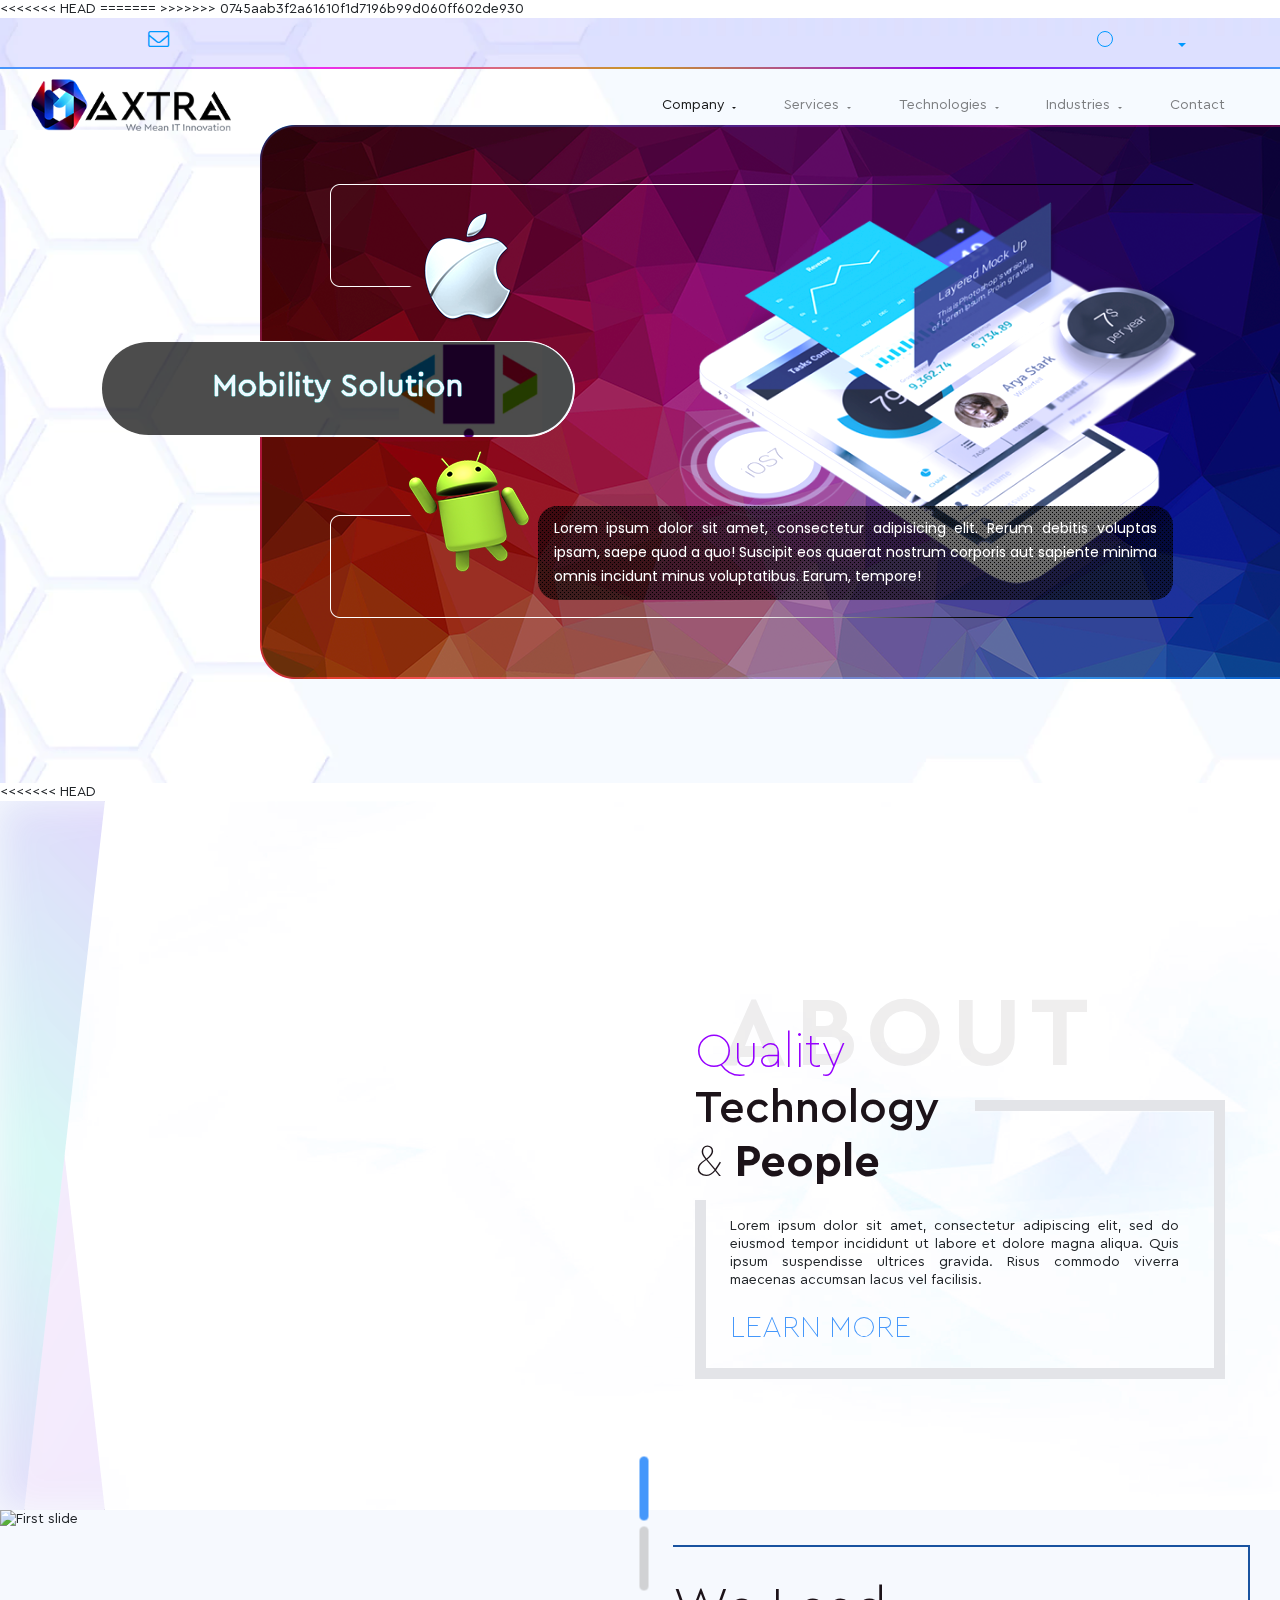
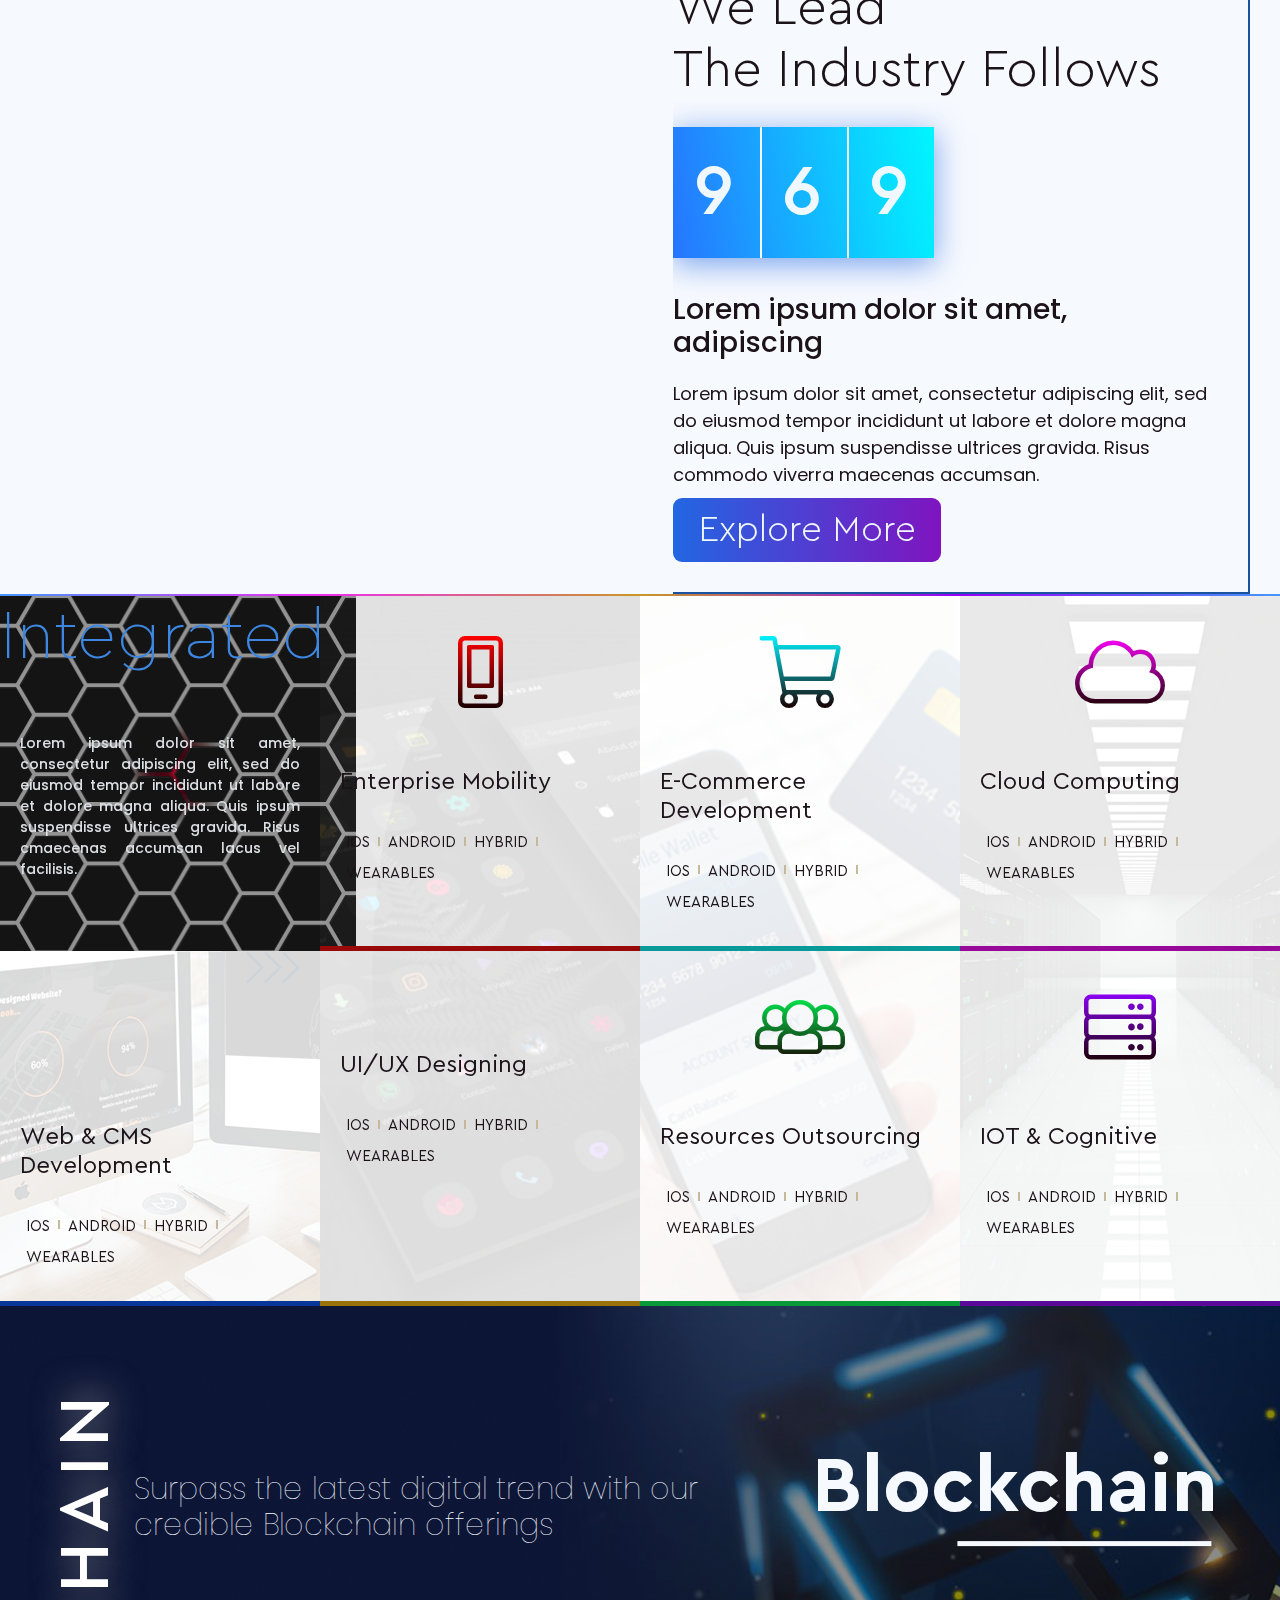
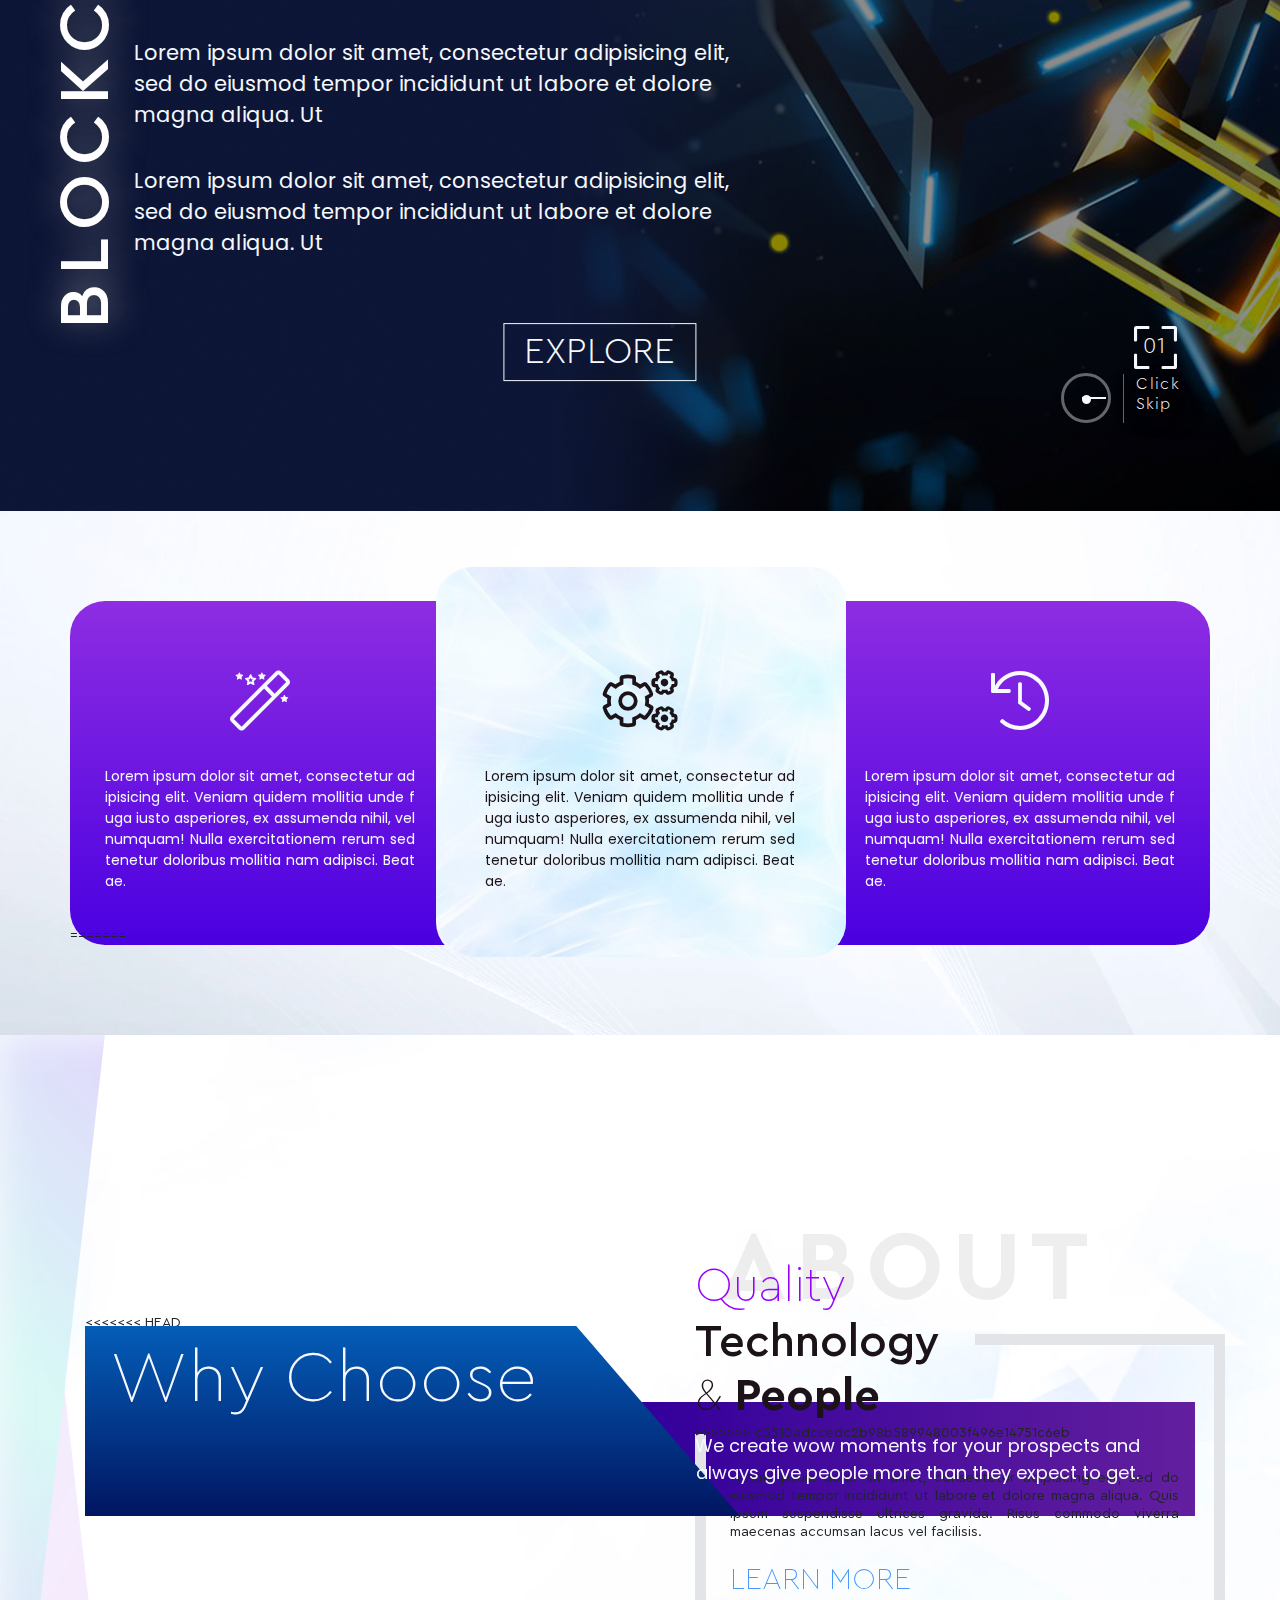
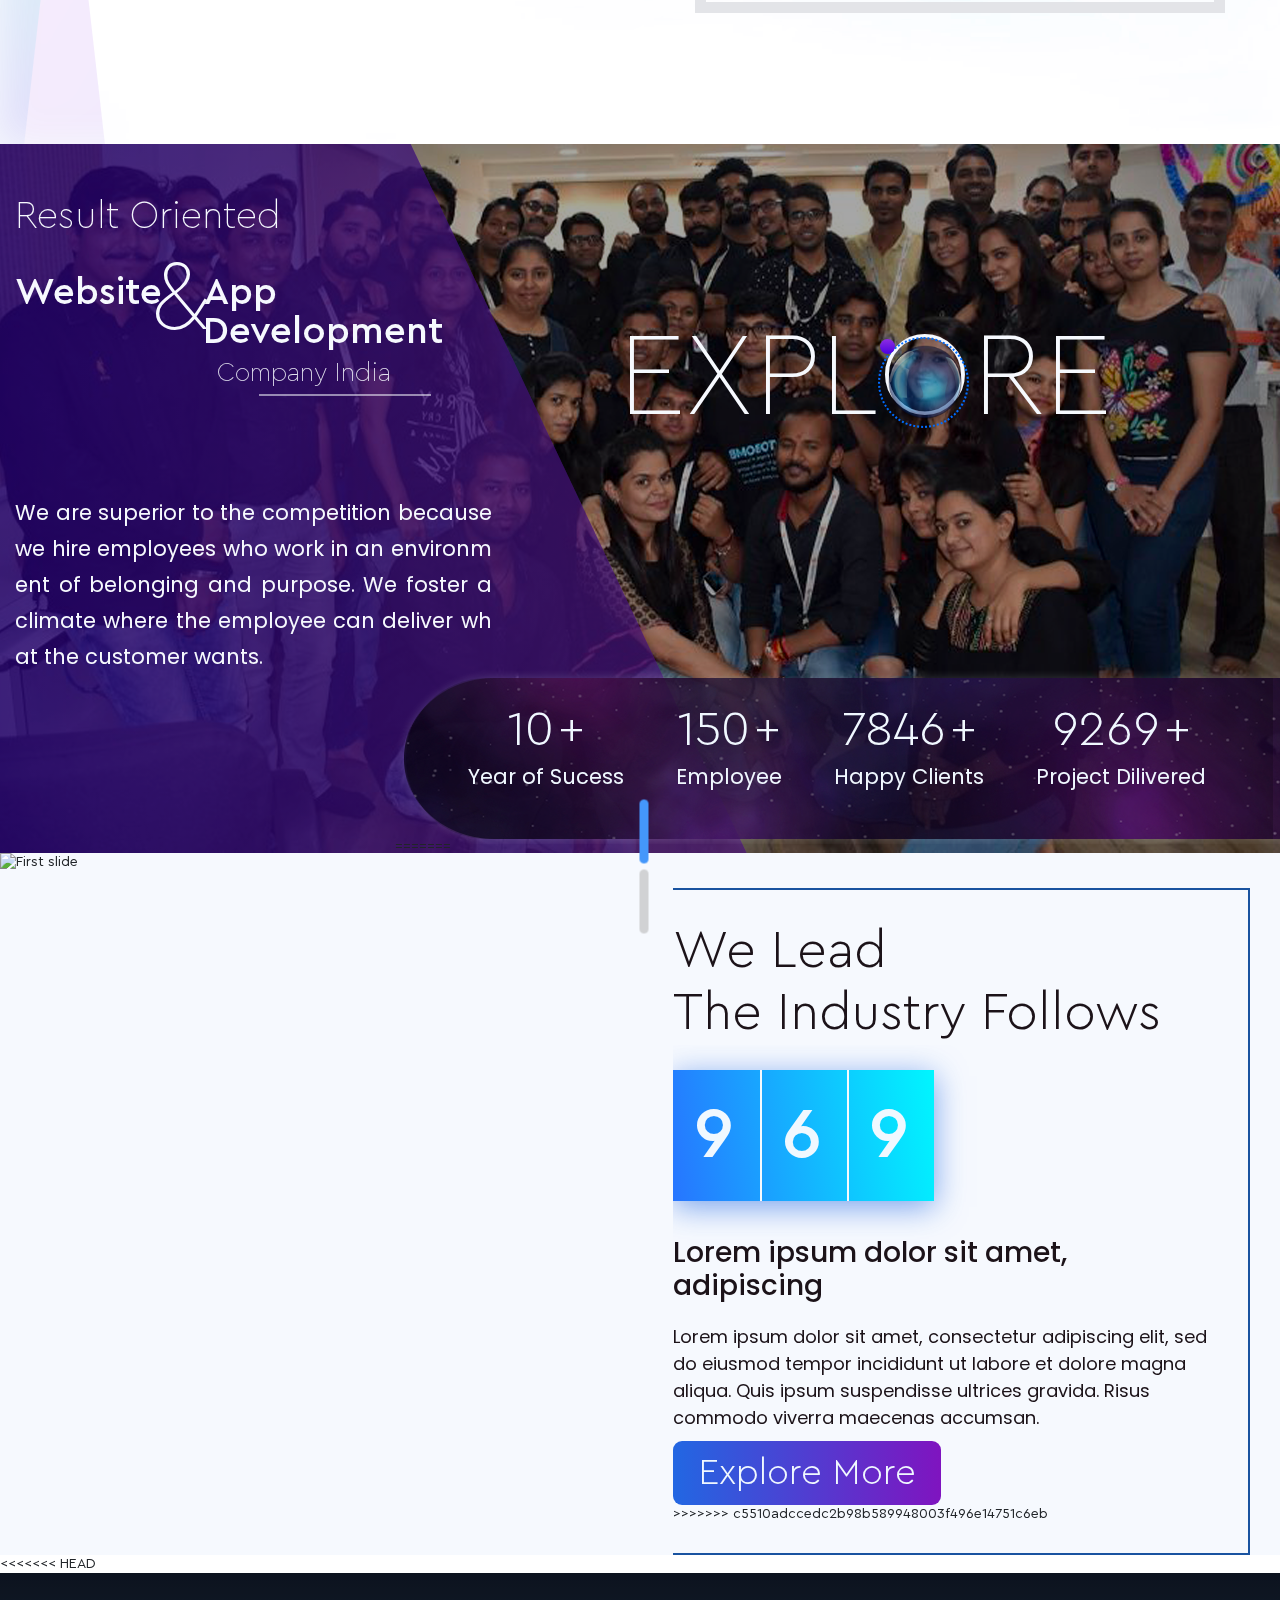
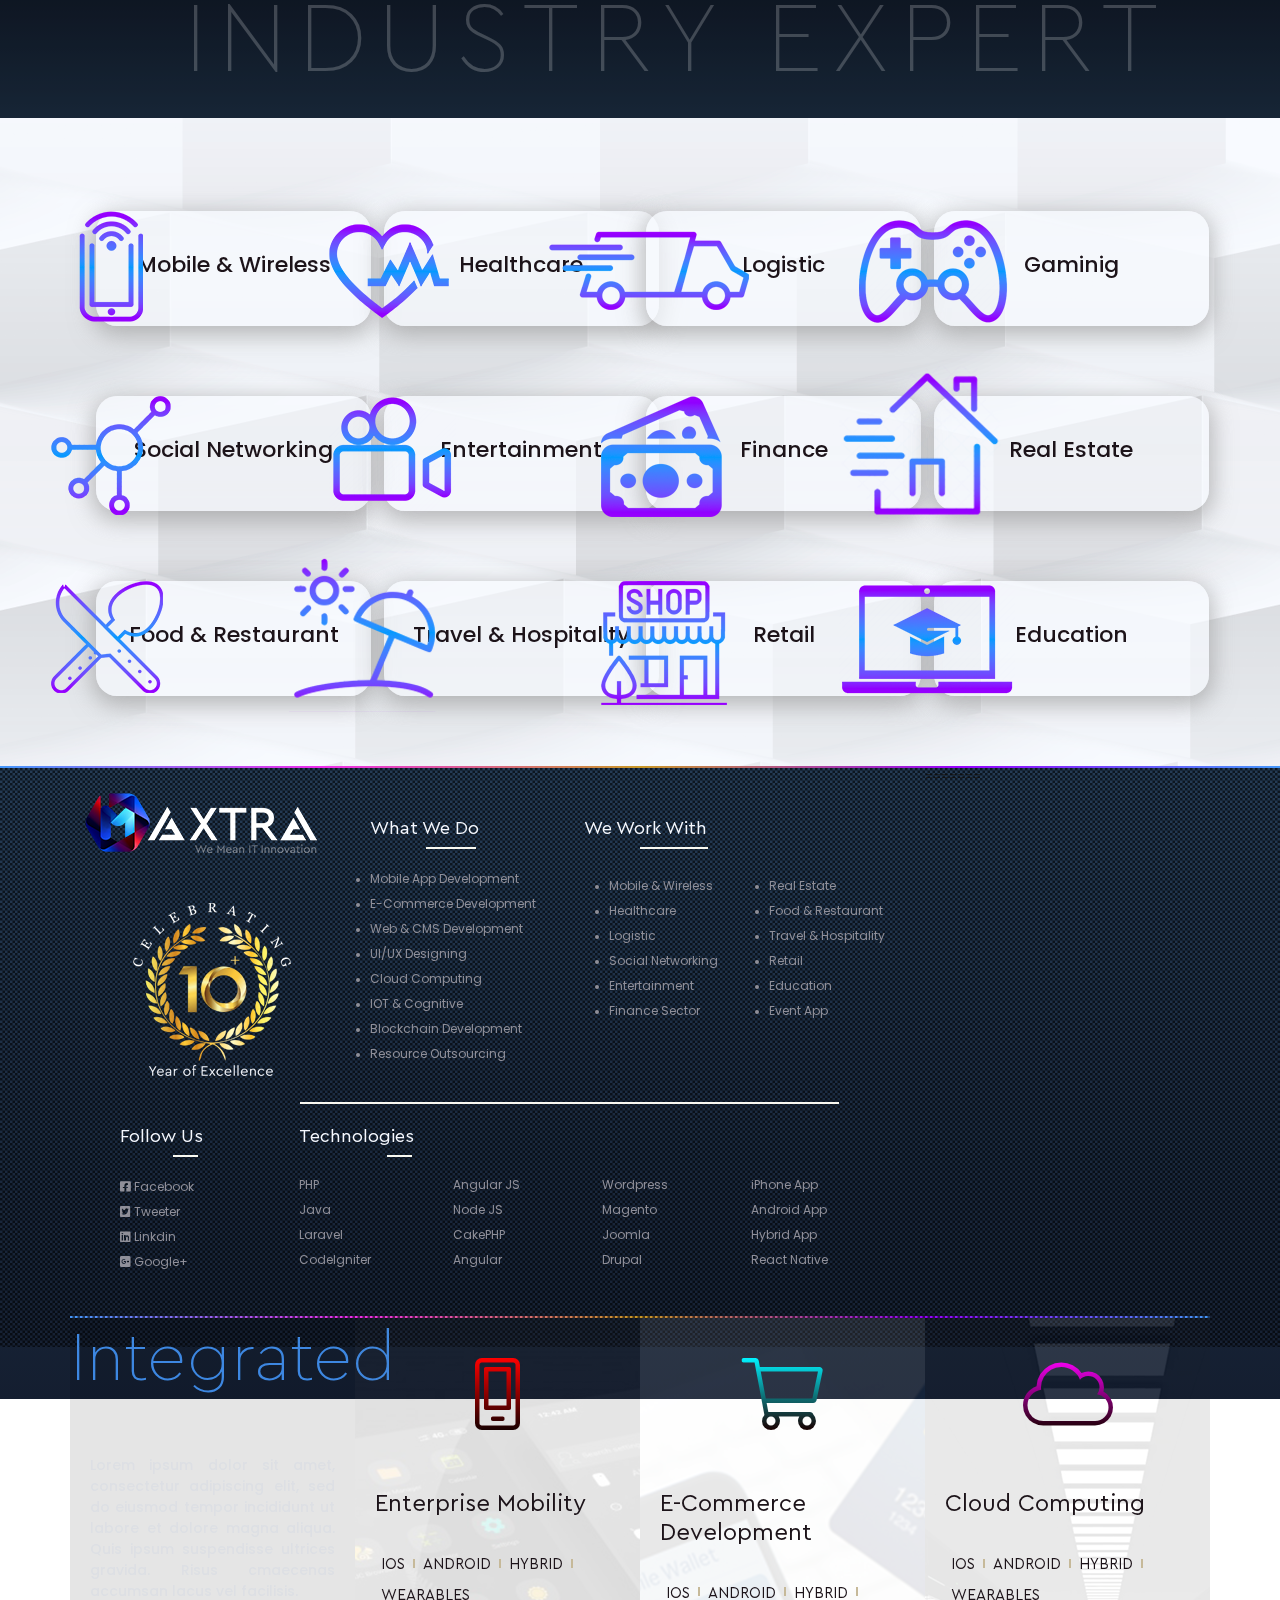
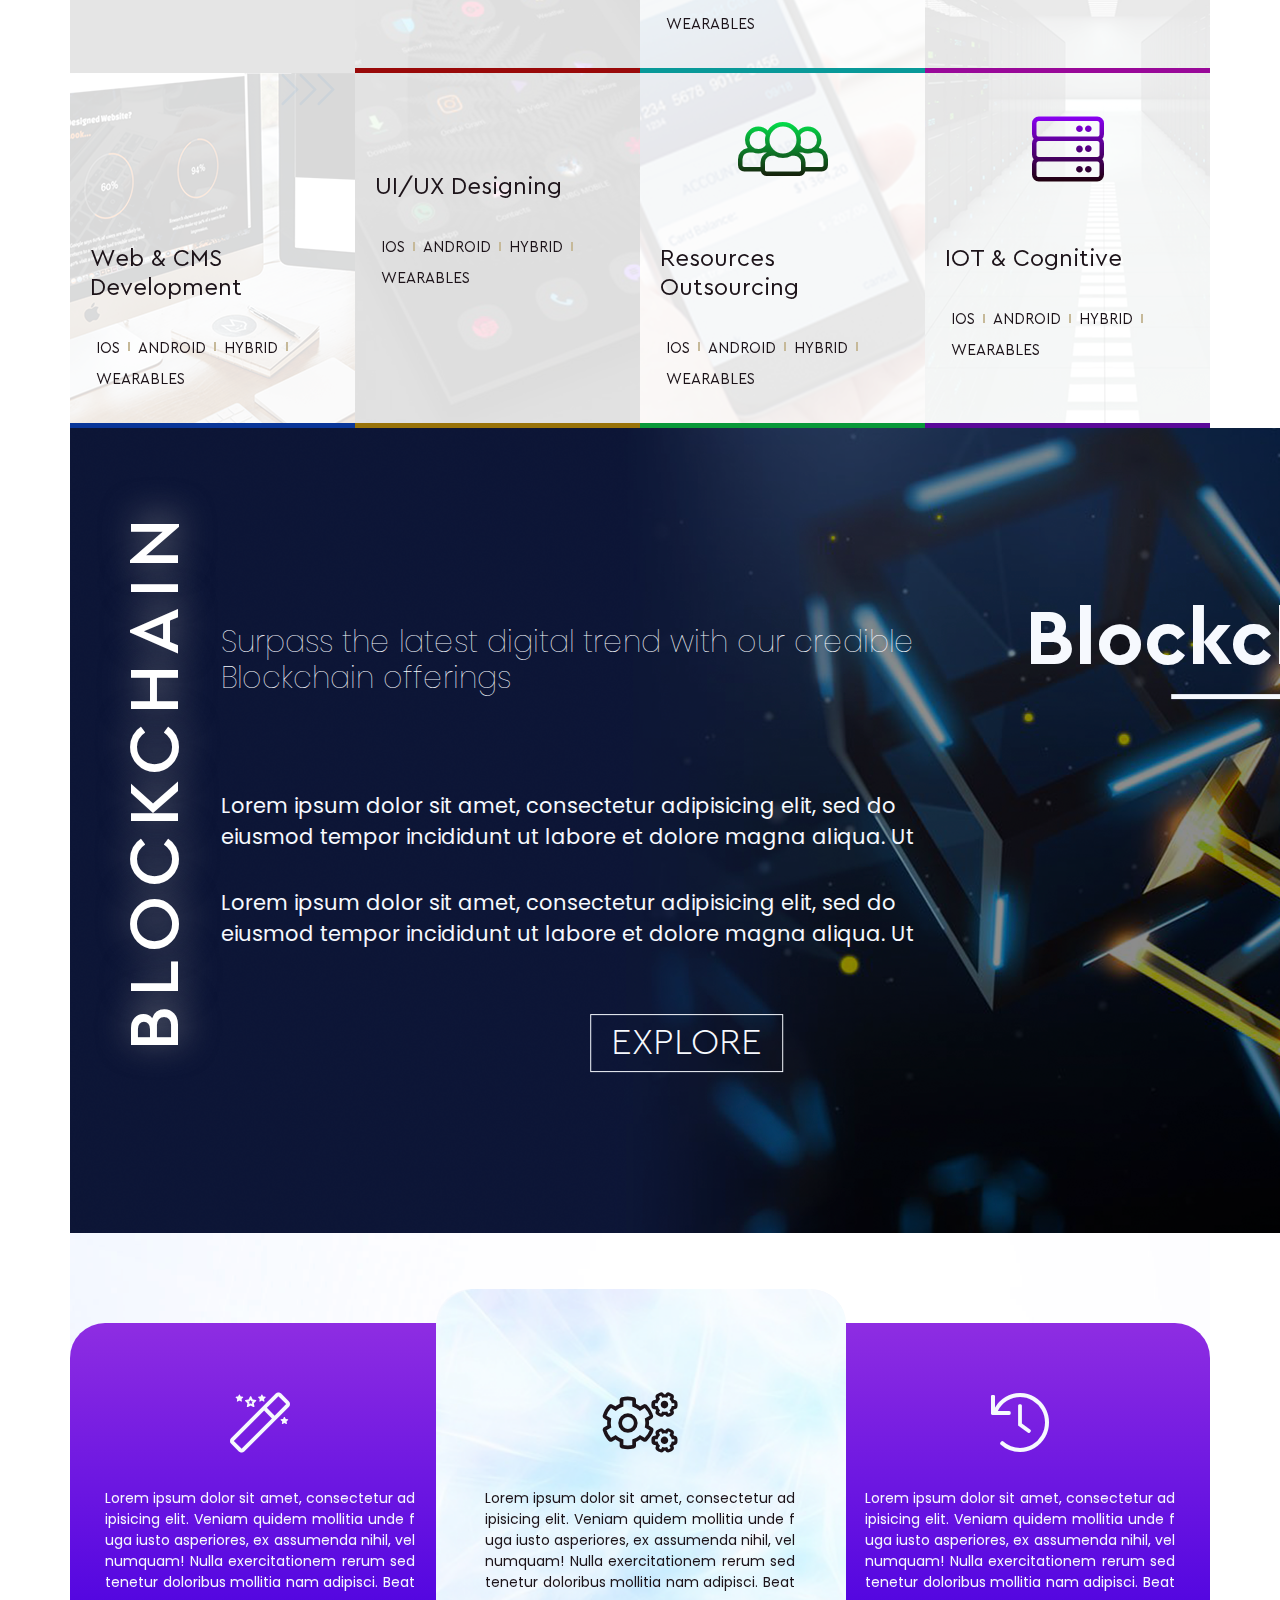
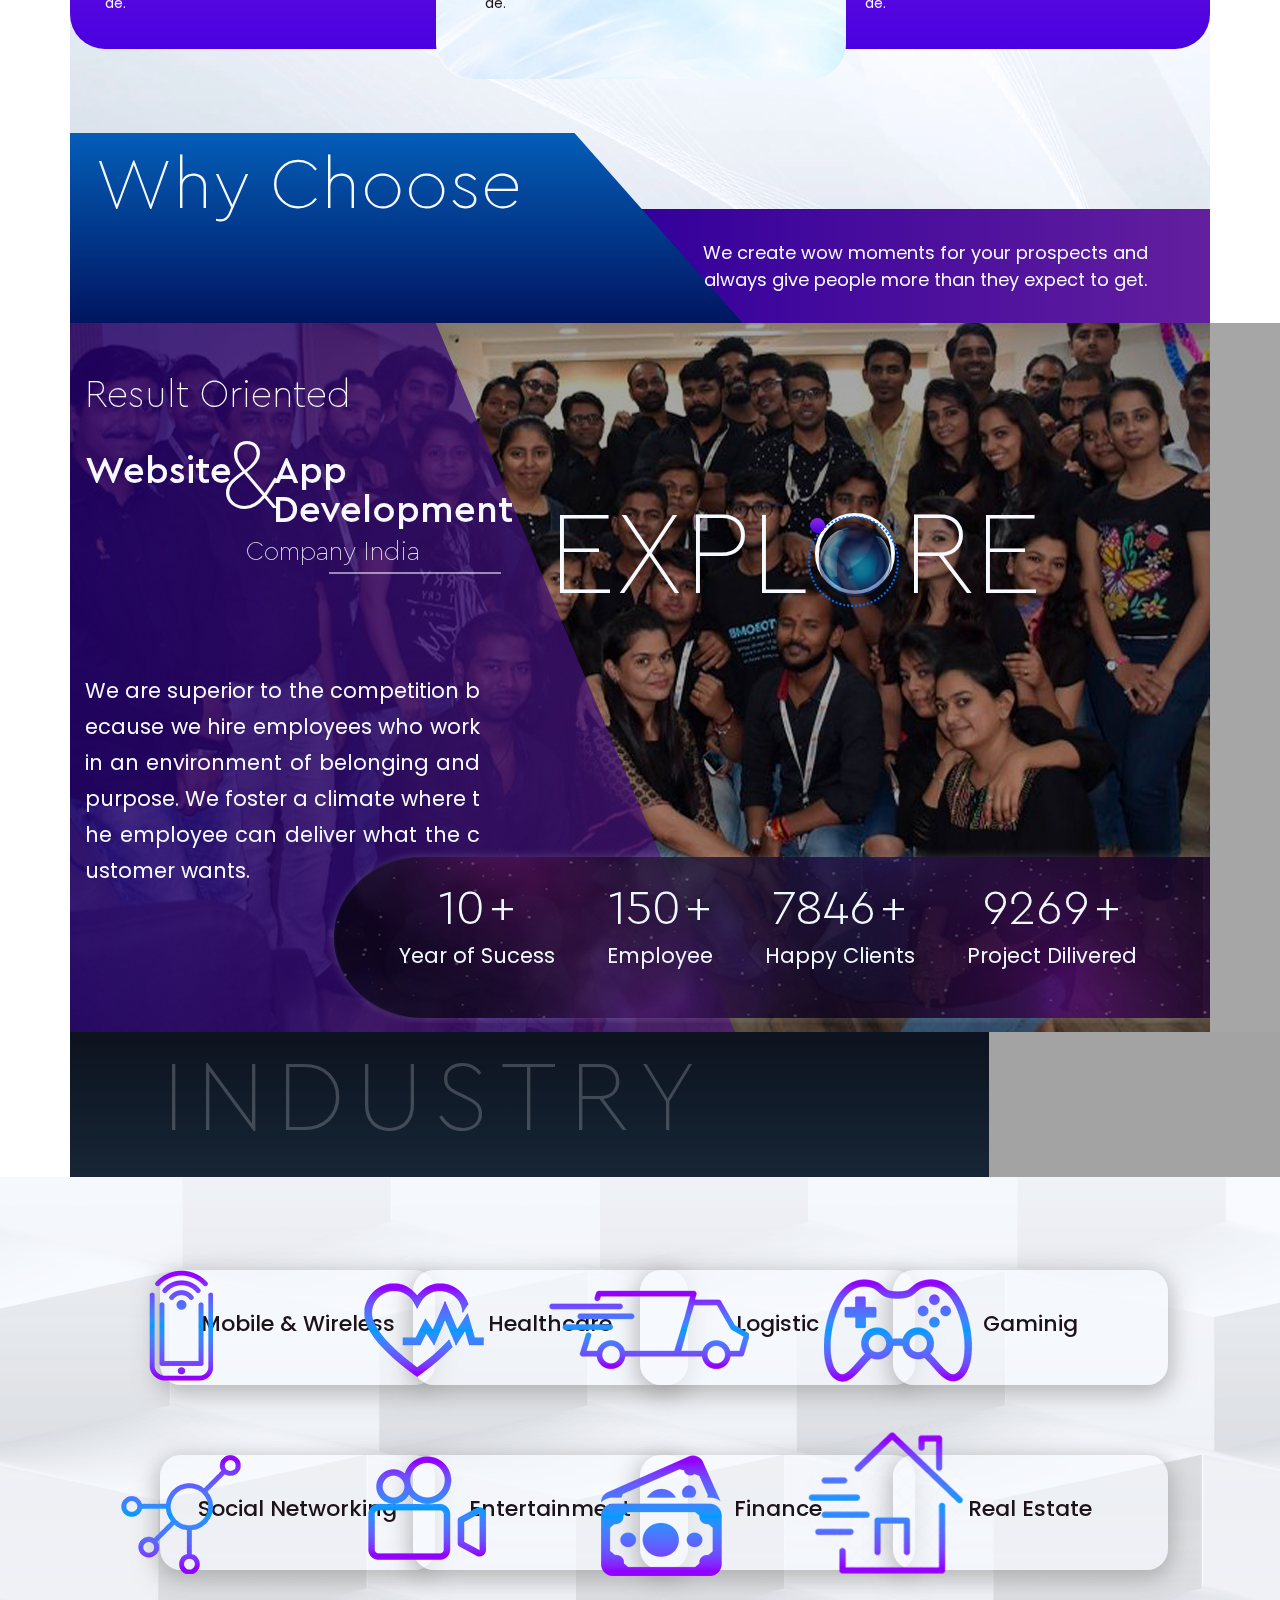
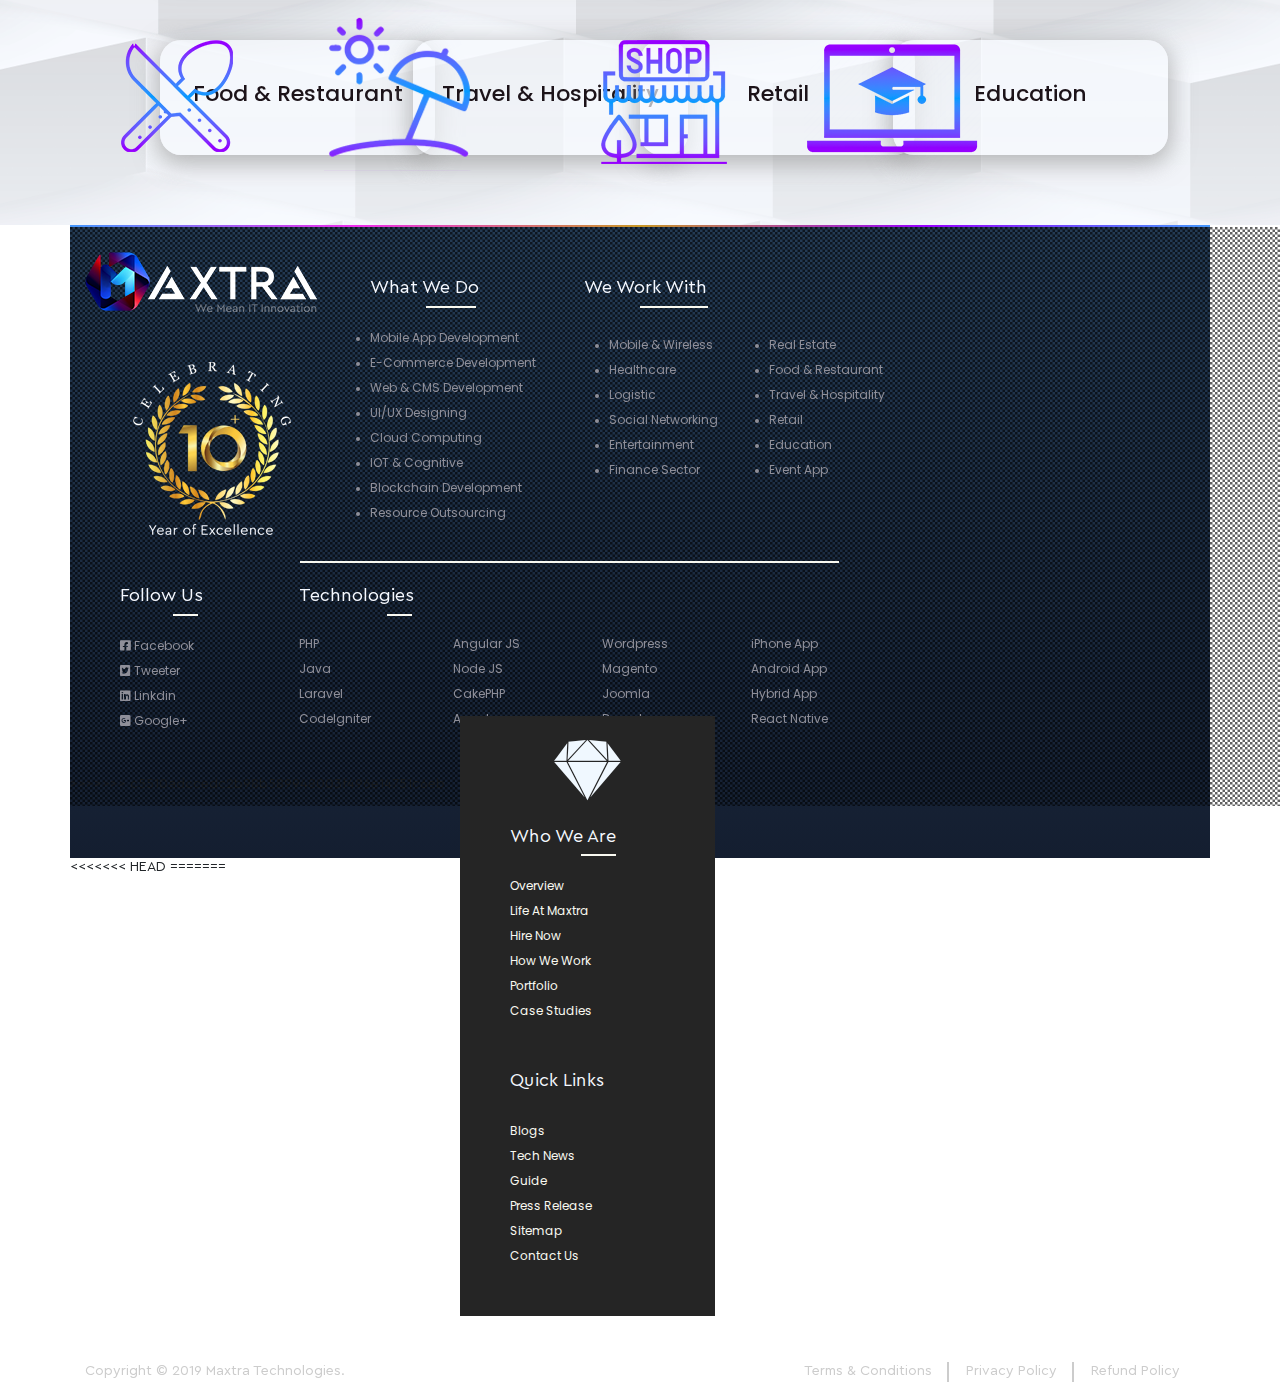
==== commit af19b070: "rg1" ====
--- a/index.html
+++ b/index.html
@@ -1,7 +1,9 @@
+
 <!DOCTYPE html>
 <html lang="en">
 
 <head>
+<<<<<<< HEAD
     <meta charset="utf-8">
     <meta name="viewport" content="width=device-width, initial-scale=1, shrink-to-fit=no">
     <meta name="description"
@@ -49,314 +51,456 @@
     <link href="css/media-query.css" rel="stylesheet" media="none" onload="if(media!='all')media='all'">
     <link href="css/hover-min.css" rel="stylesheet" media="none" onload="if(media!='all')media='all'">
     <link href="css/animate.min.css" rel="stylesheet" media="none" onload="if(media!='all')media='all'">
+=======
+<meta charset="utf-8">
+<meta name="viewport" content="width=device-width, initial-scale=1, shrink-to-fit=no">
+<meta name="description" content="Maxtra is leading software and mobile app development company offering custom software application development, Web development service with Best quality." />
+<meta name="keywords" Content="Business Consulting Solutions, IT Services, digital transformation consulting">
+<link rel="canonical" href="https://www.maxtratechnologies.com/" />
+<meta name="technologies" content="PHP, Wordpress, MysQL, MS-SQL Server, HTML5, CSS3,JQuery, Search Engines, Andriod, iOs,Open Source, IOT" />
+<meta property="fb:app_id" content="248741702184198" />
+<meta name="robots" content="index, follow"/>
+<meta name="robots" content="noodp"/>
+<meta property="og:locale" content="en_US" />
+<meta property="og:type" content="website" />
+<meta property="og:title" content="Software and App Development - IT Company | Maxtra" />
+<meta property="og:description" content="Maxtra is leading software and mobile app development company offering custom software application development, Web development service with Best quality." />
+<meta property="og:url" content="https://www.maxtratechnologies.com/" />
+<!--<meta property="og:image" content="https://www. [COMING-SOON]" />-->
+<meta property="og:site_name" content="Maxtra" />
+<meta name="twitter:card" content="summary" />
+<meta name="twitter:description" content="Maxtra is leading software and mobile app development company offering custom software application development, Web development service with Best quality." />
+<meta name="twitter:title" content="Software and App Development - IT Company | Maxtra" />
+<link rel="shortcut icon" type="image/x-icon" href="img/Favicon/favicon.ico" />
+<meta http-equiv="X-UA-Compatible" content="IE=edge">
+<meta name="description" content="Maxtra is leading software and mobile app development company offering custom software application development, Web development service with Best quality.">
+<meta name="author" content="Nidheesh [UI/UX Designer & Developer]">
+<link rel="icon" href="img/Favicon/favicon.ico">
+<title>Software &amp; App Development - IT Company | Maxtra</title>
+<!-- Core CSS -->
+<link href="css/fontawesome-pro.css" rel="stylesheet" media="none" onload="if(media!='all')media='all'">
+<link rel="stylesheet" href="https://pro.fontawesome.com/releases/v5.9.0/css/all.css">
+<link rel="stylesheet" href="css/bootstrap.min.css" type="text/css">
+<link href="fonts/cerapro.css" rel="stylesheet" media="none" onload="if(media!='all')media='all'">
+<link href="https://fonts.googleapis.com/css?family=Poppins:100,100i,200,200i,300,300i,400,400i,500,500i,600,600i,700,700i,800,800i,900,900i&amp;subset=devanagari" rel="stylesheet" media="none" onload="if(media!='all')media='all'">
+<link href="css/aos.css" rel="stylesheet"><link href="css/style.css" rel="stylesheet">
+<link href="css/media-query.css" rel="stylesheet" media="none" onload="if(media!='all')media='all'">
+<link href="css/hover-min.css" rel="stylesheet" media="none" onload="if(media!='all')media='all'">
+<link href="css/animate.min.css" rel="stylesheet" media="none" onload="if(media!='all')media='all'">
+>>>>>>> 0745aab3f2a61610f1d7196b99d060ff602de930
 
 </head>
 
 <body>
-    <!--<div class="cursor"></div>-->
-    <div class="bg_nimg">
-        <div class="liquid-style">
-            <!--Top header Section Start-->
-            <section class="top-header">
-                <div class="container-fluid">
-                    <ul class="info-icon-list">
-                        <li><a href="#"><i class="fal fa-blog"></i></a></li>
-                        <li>
-                            <a class="award-modal" href="#" data-toggle="modal" data-target=".bd-example-modal-xl"><i
-                                    class="fal fa-award"></i>
-                            </a>
-                            <div class="modal fade bd-example-modal-xl x-custom-modal" tabindex="-1" role="dialog"
-                                aria-labelledby="myExtraLargeModalLabel" aria-hidden="true">
-                                <div class="modal-dialog modal-xl">
-                                    <div class="modal-content award-box-section">
-                                        <div class="award-bg-img">
-                                            <div class="container">
-                                                <div class="row">
-                                                    <div class="col-lg-4 col-md-12">
-                                                        <div class="award">
-                                                            <ul class="first-awar-list">
-                                                                <li>
-                                                                    <a href="#">
-                                                                        <img class="img-fluid"
-                                                                            src="img/Logo/Maxtra_White.webp"
-                                                                            alt="maxtra technologies - mobile app development company">
-                                                                    </a>
-                                                                </li>
-                                                                <li>
-                                                                    <img class="img-fluid"
-                                                                        src="img/Award/Maxtra_Year_Excellence.webp"
-                                                                        alt="maxtra journey excellence">
-                                                                </li>
-                                                            </ul>
-                                                            <ul class="iso-certified">
-                                                                <li>
-                                                                    <img class="img-fluid"
-                                                                        src="img/Award/Maxtra_iso_27001_2013.webp"
-                                                                        alt="maxtra information technologies certified">
-                                                                    <img class="img-fluid"
-                                                                        src="img/Award/Maxtra_iso_9001-2015.webp"
-                                                                        alt="maxtra quality management certified">
-                                                                </li>
-                                                            </ul>
-                                                        </div>
-                                                    </div>
-                                                    <div class="col-lg-8 col-md-12">
-                                                        <div class="award-numbers">
-                                                            <h1>what sets us apart&#44; <span class="red-style-color">by
-                                                                    the <span class="award-title-effect">numbers</span>
-                                                                </span></h1>
-                                                        </div>
-                                                        <div class="award-counter-numbers">
-                                                            <div class="row">
-                                                                <div class="col-sm-12">
-                                                                    <div class="row">
-                                                                        <div class="award-line-divider">
-                                                                            <!--empty-->
-                                                                        </div>
-                                                                        <div class="col-sm-4">
-                                                                            <ul class="counter-para-1 award-divider">
-                                                                                <li>
-                                                                                    <span
-                                                                                        class="award-counter counter">5699</span>
-                                                                                    <span>&#43;</span>
-                                                                                    <p class="counter-para-1-p">WEBSITE
-                                                                                    </p>
-                                                                                    <p class="counter-para-2-p">Design
-                                                                                        &amp; Developed</p>
-                                                                                </li>
-                                                                                <li>
-                                                                                    <span class="counter">7569</span>
-                                                                                    <span>&#43;</span>
-                                                                                    <p class="counter-para-2-p">Project
-                                                                                        Delivered</p>
-                                                                                </li>
-                                                                            </ul>
-                                                                        </div>
-                                                                        <div class="col-sm-4">
-                                                                            <ul class="counter-para-1">
-                                                                                <li>
-                                                                                    <span
-                                                                                        class="award-counter counter">752</span>
-                                                                                    <span>&#43;</span>
-                                                                                    <p class="counter-para-1-p">MOBILE
-                                                                                    </p>
-                                                                                    <p class="counter-para-2-p">Apps
-                                                                                        Published</p>
-                                                                                </li>
-                                                                                <li>
-                                                                                    <span class="counter">1500</span>
-                                                                                    <span>&#43;</span>
-                                                                                    <p class="counter-para-2-p">Happy
-                                                                                        Customers</p>
-                                                                                </li>
-                                                                            </ul>
-                                                                        </div>
-
-                                                                        <div class="col-sm-4">
-                                                                            <ul class="counter-para-1">
-                                                                                <li>
-                                                                                    <span
-                                                                                        class="award-counter counter">100</span>
-                                                                                    <span>&#43;</span>
-                                                                                    <p class="counter-para-1-p">CROSS
-                                                                                    </p>
-                                                                                    <p class="counter-para-2-p">Apss
-                                                                                        Plateform</p>
-                                                                                </li>
-                                                                                <li>
-                                                                                    <span class="counter">100</span>
-                                                                                    <span>&#43;</span>
-                                                                                    <p class="counter-para-2-p">Employee
-                                                                                        Resources</p>
-                                                                                </li>
-                                                                            </ul>
-                                                                        </div>
-                                                                    </div>
-                                                                </div>
-                                                            </div>
-                                                        </div>
-                                                        <div class="accreditation">
-                                                            <div class="row">
-                                                                <div class="col-sm-12">
-                                                                    <ul class="accreditation-img">
-                                                                        <li><img class="img-fluid"
-                                                                                src="img/Award/google-partner.webp"
-                                                                                alt="google partner netwark- maxtra">
-                                                                        </li>
-                                                                        <li><img class="img-fluid"
-                                                                                src="img/Award/clutch.webp"
-                                                                                alt="top it services firm clutch"></li>
-                                                                        <li><img class="img-fluid"
-                                                                                src="img/Award/goodfirm.webp"
-                                                                                alt="goodfirms - top mobile app development comp india">
-                                                                        </li>
-                                                                        <li><img class="img-fluid"
-                                                                                src="img/Award/appfutura.webp"
-                                                                                alt="appfutura top app development company">
-                                                                        </li>
-                                                                    </ul>
-                                                                </div>
-                                                            </div>
-                                                        </div>
-                                                    </div>
-                                                </div>
-                                            </div>
-                                        </div>
+<!--<div class="cursor"></div>-->
+<div class="bg_nimg">
+<div class="liquid-style">
+<!--Top header Section Start-->
+<section class="top-header">
+    <div class="container-fluid">
+        <ul class="info-icon-list">
+            <li><a href="#"><i class="fal fa-blog"></i></a></li>
+            <li>
+            <a class="award-modal" href="#" data-toggle="modal" data-target=".bd-example-modal-xl"><i class="fal fa-award"></i>
+            </a>
+<div class="modal fade bd-example-modal-xl x-custom-modal" tabindex="-1" role="dialog" aria-labelledby="myExtraLargeModalLabel" aria-hidden="true">
+    <div class="modal-dialog modal-xl">
+        <div class="modal-content award-box-section">
+            <div class="award-bg-img">
+                <div class="container">
+                    <div class="row">
+                        <div class="col-lg-4 col-md-12">
+                            <div class="award">
+                                <ul class="first-awar-list">
+                                    <li>
+                                        <a href="#">
+                                            <img class="img-fluid" src="img/Logo/Maxtra_White.webp" alt="maxtra technologies - mobile app development company">
+                                        </a>
+                                    </li>
+                                    <li>
+                                        <img class="img-fluid" src="img/Award/Maxtra_Year_Excellence.webp" alt="maxtra journey excellence">
+                                    </li>
+                                </ul>
+                                <ul class="iso-certified">
+                                    <li>
+                                        <img class="img-fluid" src="img/Award/Maxtra_iso_27001_2013.webp" alt="maxtra information technologies certified">
+                                        <img class="img-fluid" src="img/Award/Maxtra_iso_9001-2015.webp" alt="maxtra quality management certified">
+                                    </li>
+                                </ul>
+                            </div>
+                        </div>
+                        <div class="col-lg-8 col-md-12">
+                            <div class="award-numbers">
+                                <h1>what sets us apart&#44; <span class="red-style-color">by the <span class="award-title-effect">numbers</span> </span></h1>
+                            </div>
+<div class="award-counter-numbers">
+<div class="row">
+<div class="col-sm-12">
+<div class="row">
+<div class="award-line-divider">
+<!--empty-->
+</div>
+<div class="col-sm-4">
+<ul class="counter-para-1 award-divider">
+<li>
+<span class="award-counter counter">5699</span> <span>&#43;</span>
+<p class="counter-para-1-p">WEBSITE</p>
+<p class="counter-para-2-p">Design &amp; Developed</p>
+</li>
+<li>
+<span class="counter">7569</span> <span>&#43;</span>
+<p class="counter-para-2-p">Project Delivered</p>
+</li>
+</ul>
+</div>
+<div class="col-sm-4">
+<ul class="counter-para-1">
+<li>
+<span class="award-counter counter">752</span> <span>&#43;</span>
+<p class="counter-para-1-p">MOBILE</p>
+<p class="counter-para-2-p">Apps Published</p>
+</li>
+<li>
+<span class="counter">1500</span> <span>&#43;</span>
+<p class="counter-para-2-p">Happy Customers</p>
+</li>
+</ul>
+</div>
+
+<div class="col-sm-4">
+<ul class="counter-para-1">
+<li>
+<span class="award-counter counter">100</span> <span>&#43;</span>
+<p class="counter-para-1-p">CROSS</p>
+<p class="counter-para-2-p">Apss Plateform</p>
+</li>
+<li>
+<span class="counter">100</span> <span>&#43;</span>
+<p class="counter-para-2-p">Employee Resources</p>
+</li>
+</ul>
+</div>
+</div>
+</div>
+</div>
+</div>
+                            <div class="accreditation">
+                                <div class="row">
+                                    <div class="col-sm-12">
+                                        <ul class="accreditation-img">
+                                            <li><img class="img-fluid" src="img/Award/google-partner.webp" alt="google partner netwark- maxtra"></li>
+                                            <li><img class="img-fluid" src="img/Award/clutch.webp" alt="top it services firm clutch"></li>
+                                            <li><img class="img-fluid" src="img/Award/goodfirm.webp" alt="goodfirms - top mobile app development comp india"></li>
+                                            <li><img class="img-fluid" src="img/Award/appfutura.webp" alt="appfutura top app development company"></li>
+                                        </ul>
                                     </div>
                                 </div>
                             </div>
-                        </li>
-                        <li><a href="mailto:sales@maxtratechnologies.com"><i class="fal fa-envelope"></i></a></li>
-                    </ul>
-                    <ul class="user-icon-list">
-                        <li id="search-wrapper">
-                            <form action="#">
-                                <input type="text" id="search" placeholder="Search something...">
-                                <div id="close-icon"></div>
-                                <input class="d-none" type="submit" value="">
-                            </form>
-                        </li>
-                        <li class="dropdown">
-                            <a class="dropdown-toggle" href="#" role="button" id="dropdownMenuLink"
-                                data-toggle="dropdown" aria-haspopup="true" aria-expanded="false"><i
-                                    class="fal fa-phone-alt"></i></a>
-                            <div class="dropdown-menu dropdown-menu-right dropdown-menu-lg-left top-dropdown-menu">
-                                <div class="container-fluid">
-                                    <div class="row">
-                                        <div class="col-md-4 col-sm-12">
-                                            <figure class="sales_enquiry_gif">
-                                                <img src="img/Gif/Maxtra_Sales_Enquiry.gif" alt="Maxtra Sales Enquiry">
-                                            </figure>
-                                        </div>
-                                        <div class="col-md-8 col-sm-12">
-                                            <div class="inquiry-sales-section">
-                                                <h1 class="sales_title hvr-bounce-to-right">For Sales Inquiry</h1>
-                                                <div class="last-word-divider">
-                                                    <!--Empty-->
-                                                </div>
-                                                <a class="dropdown-item" href="tel:+911204119710"><i
-                                                        class="fal fa-phone-office blue"></i> 0120 - 4119710</a>
-                                                <a class="dropdown-item" href="tel:+918744022220"><i
-                                                        class="fal fa-mobile-alt"></i> +91-8744022220</a>
-                                                <a class="dropdown-item"
-                                                    href="https://api.whatsapp.com/send?phone=8744022220"
-                                                    target="_blank"><i class="fab fa-whatsapp inquery-whatsapp"></i>
-                                                    +91-8744022220</a>
-                                                <a class="dropdown-item" href="skype:kriparits"><i
-                                                        class="fab fa-skype inquery-skype"></i> kriparits</a>
-                                            </div>
-                                        </div>
-                                        <div class="col-sm-12">
-                                            <div class="dropdown-divider"></div>
-                                            <a class="dropdown-item inquery-mail hvr-grow"
-                                                href="mailto:sales@maxtratechnologies.com"><i
-                                                    class="fal fa-envelope violet"></i> sales@maxtratechnologies.com</a>
-                                            <div class="dropdown-divider"></div>
-                                        </div>
-                                    </div>
-                                    <div class="row">
-                                        <div class="col-sm-4">
-                                            <figure class="hr_enquiry_gif">
-                                                <img src="img/Gif/Maxtra-HR-Inquery.gif"
-                                                    alt="vaccancy, recruitment, jop opening">
-                                            </figure>
-                                        </div>
-                                        <div class="col-sm-8">
-                                            <div class="inquiry-sales-section">
-                                                <h1 class="sales_title hvr-bounce-to-right">For HR Inquiry</h1>
-                                                <div class="last-word-divider">
-                                                    <!--Empty-->
-                                                </div>
-                                                <a class="dropdown-item" href="tel:+911204119710"><i
-                                                        class="fal fa-phone-office blue"></i> 0120 - 4119710</a>
-                                                <p class="info-visitor">If we don't pickup, drop <a
-                                                        href="mailto:hr@maxtratechnologies.com">mail</a></p>
-                                            </div>
-                                        </div>
-                                        <div class="col-sm-12">
-                                            <div class="dropdown-divider"></div>
-                                            <a class="dropdown-item inquery-mail hvr-grow"
-                                                href="mailto:hr@maxtratechnologies.com"><i
-                                                    class="fal fa-envelope violet"></i> hr@maxtratechnologies.com</a>
-                                        </div>
-                                    </div>
-                                </div>
-                            </div>
-                        </li>
-                        <li><a href="#"><i class="fal fa-user-lock"></i></a></li>
-                    </ul>
-                    <div class="clearfix"></div>
-                </div>
-            </section>
-            <div class="seperator multicolor-gradient">
-                <!--Gradient Effect Border-->
-            </div>
-            <!--Top header Section End-->
-            <!--Nav bar Start-->
-            <div class="clearfix"></div>
-            <nav class="navbar sticky-top navbar-expand-md navbar-light">
-                <div class="container-fluid">
-                    <a class="navbar-brand maxtra-logo" href="#"><img src="img/Logo/Maxtra_logo.png" alt=""></a>
-                    <div class="hamburger" data-toggle="collapse" data-target="#navbarNavDropdown"
-                        aria-controls="navbarNavDropdown" aria-expanded="false" aria-label="Toggle navigation">
-                        <div class="hamburger__container">
-                            <div class="hamburger__inner"></div>
-                            <div class="hamburger__hidden"></div>
                         </div>
                     </div>
-                    <div class="collapse navbar-collapse justify-content-end" id="navbarNavDropdown">
-                        <ul class="navbar-nav">
-                            <li class="nav-item active">
-                                <a class="nav-link" href="#">Company <span class="sr-only">(current)</span></a>
-                            </li>
-                            <li class="nav-item dropdown">
-                                <a class="nav-link dropdown-toggle" href="#" id="navbarDropdownMenuLink" role="button"
-                                    data-toggle="dropdown" aria-haspopup="true" aria-expanded="false">
-                                    Services
-                                </a>
-                                <div class="dropdown-menu" aria-labelledby="navbarDropdownMenuLink">
-                                    <a class="dropdown-item" href="#">Action</a>
-                                    <a class="dropdown-item" href="#">Another action</a>
-                                    <a class="dropdown-item" href="#">Something else here</a>
-                                </div>
-                            </li>
-                            <li class="nav-item dropdown">
-                                <a class="nav-link dropdown-toggle" href="#" id="navbarDropdownMenuLink" role="button"
-                                    data-toggle="dropdown" aria-haspopup="true" aria-expanded="false">
-                                    Technologies
-                                </a>
-                                <div class="dropdown-menu" aria-labelledby="navbarDropdownMenuLink">
-                                    <a class="dropdown-item" href="#">Action</a>
-                                    <a class="dropdown-item" href="#">Another action</a>
-                                    <a class="dropdown-item" href="#">Something else here</a>
-                                </div>
-                            </li>
-                            <li class="nav-item dropdown">
-                                <a class="nav-link dropdown-toggle" href="#" id="navbarDropdownMenuLink" role="button"
-                                    data-toggle="dropdown" aria-haspopup="true" aria-expanded="false">
-                                    Industries
-                                </a>
-                                <div class="dropdown-menu" aria-labelledby="navbarDropdownMenuLink">
-                                    <a class="dropdown-item" href="#">Action</a>
-                                    <a class="dropdown-item" href="#">Another action</a>
-                                    <a class="dropdown-item" href="#">Something else here</a>
-                                </div>
-                            </li>
-                        </ul>
-                    </div>
-                </div>
-            </nav>
-            <!--Nav bar End-->
-        </div>
-    </div>
-    <!--Slider Section Start-->
-    <section>
+                </div>
+            </div>
+        </div>
+    </div>
+</div>   
+            </li>
+            <li><a href="mailto:sales@maxtratechnologies.com"><i class="fal fa-envelope"></i></a></li>
+        </ul>    
+        <ul class="user-icon-list">        
+        <li id="search-wrapper">
+<form action="#">
+<input type="text" id="search" placeholder="Search something...">
+<div id="close-icon"></div>
+<input class="d-none" type="submit" value="">
+</form>
+        </li>
+<li class="dropdown">
+    <a class="dropdown-toggle" href="#" role="button" id="dropdownMenuLink" data-toggle="dropdown" aria-haspopup="true" aria-expanded="false"><i class="fal fa-phone-alt"></i></a>
+    <div class="dropdown-menu dropdown-menu-right dropdown-menu-lg-left top-dropdown-menu">
         <div class="container-fluid">
             <div class="row">
-                <div class="half-pg">
-                    <div class="bd-example">
-                        <div id="maxtraHomeSlider" class="homeSlide slide" data-ride="carousel">
-                            <!--
+            <div class="col-md-4 col-sm-12">
+            <figure class="sales_enquiry_gif">
+                <img src="img/Gif/Maxtra_Sales_Enquiry.gif" alt="Maxtra Sales Enquiry">
+            </figure>
+            </div>
+        <div class="col-md-8 col-sm-12">
+        <div class="inquiry-sales-section">
+            <h1 class="sales_title hvr-bounce-to-right">For Sales Inquiry</h1>
+            <div class="last-word-divider"><!--Empty--></div>
+        <a class="dropdown-item" href="tel:+911204119710"><i class="fal fa-phone-office blue"></i> 0120 - 4119710</a>
+        <a class="dropdown-item" href="tel:+918744022220"><i class="fal fa-mobile-alt"></i> +91-8744022220</a>
+        <a class="dropdown-item" href="https://api.whatsapp.com/send?phone=8744022220" target="_blank"><i class="fab fa-whatsapp inquery-whatsapp"></i> +91-8744022220</a>
+        <a class="dropdown-item" href="skype:kriparits"><i class="fab fa-skype inquery-skype"></i> kriparits</a>
+        </div>
+        </div>
+        <div class="col-sm-12">
+            <div class="dropdown-divider"></div>
+        <a class="dropdown-item inquery-mail hvr-grow" href="mailto:sales@maxtratechnologies.com"><i class="fal fa-envelope violet"></i> sales@maxtratechnologies.com</a>
+        <div class="dropdown-divider"></div>
+        </div>
+        </div>
+        <div class="row">
+            <div class="col-sm-4">
+                <figure class="hr_enquiry_gif">
+                <img src="img/Gif/Maxtra-HR-Inquery.gif" alt="vaccancy, recruitment, jop opening">
+                </figure>
+            </div>
+              <div class="col-sm-8">
+              <div class="inquiry-sales-section">
+        <h1 class="sales_title hvr-bounce-to-right">For HR Inquiry</h1>
+        <div class="last-word-divider"><!--Empty--></div>
+        <a class="dropdown-item" href="tel:+911204119710"><i class="fal fa-phone-office blue"></i> 0120 - 4119710</a>
+        <p class="info-visitor">If we don't pickup, drop <a href="mailto:hr@maxtratechnologies.com">mail</a></p>
+        </div>
+        </div>
+        <div class="col-sm-12">
+            <div class="dropdown-divider"></div>
+        <a class="dropdown-item inquery-mail hvr-grow" href="mailto:hr@maxtratechnologies.com"><i class="fal fa-envelope violet"></i> hr@maxtratechnologies.com</a>
+        </div>  
+        </div>
+        </div>
+    </div>
+</li>
+            <li><a href="#"><i class="fal fa-user-lock"></i></a></li>
+        </ul>
+        <div class="clearfix"></div>
+    </div>
+</section>
+<div class="seperator multicolor-gradient"><!--Gradient Effect Border--></div>
+<!--Top header Section End-->
+<!--Nav bar Start-->
+<div class="clearfix"></div>
+<nav class="navbar sticky-top navbar-expand-md navbar-light">
+  <div class="container-fluid">
+      <a class="navbar-brand maxtra-logo" href="#"><img src="img/Logo/Maxtra_logo.png" alt=""></a>
+    <div class="hamburger" data-toggle="collapse" data-target="#navbarNavDropdown" aria-controls="navbarNavDropdown" aria-expanded="false" aria-label="Toggle navigation">
+    <div class="hamburger__container">
+      <div class="hamburger__inner"></div>
+      <div class="hamburger__hidden"></div>
+    </div>
+  </div>
+  <div class="collapse navbar-collapse justify-content-end" id="navbarNavDropdown">
+    <ul class="navbar-nav">
+      <li class="nav-item dropdown active">
+        <a class="nav-link dropdown-toggle" href="#" id="navbarDropdownMenuLink" role="button" data-toggle="dropdown" aria-haspopup="true" aria-expanded="false">
+          Company
+        <span class="sr-only">(current)</span></a>
+        <div class="dropdown-menu dropdown-menu-lg-left" aria-labelledby="navbarDropdownMenuLink">
+          <a class="dropdown-item" href="#">About Us</a>
+          <div class="dropdown-divider"></div>
+          <a class="dropdown-item" href="#">How We Work</a>
+          <div class="dropdown-divider"></div>
+          <a class="dropdown-item" href="#">Life &#64; Maxtra</a>
+          <div class="dropdown-divider"></div>
+          <a class="dropdown-item" href="#">Joine With Us</a>
+        </div>
+      </li>
+      <li class="nav-item dropdown">
+        <a class="nav-link dropdown-toggle" href="http://example.com" id="navbarDropdownMenuLink" data-toggle="dropdown" aria-haspopup="true" aria-expanded="false">
+          Services
+        </a>
+        <ul class="dropdown-menu" aria-labelledby="navbarDropdownMenuLink">
+          <li class="dropdown-submenu">
+           <a class="dropdown-item dropdown-toggle" href="#">Mobile App Development</a>
+            <ul class="dropdown-menu">
+              <li><a class="dropdown-item" href="#">Android App Development</a></li>
+              <div class="dropdown-divider"></div>
+              <li><a class="dropdown-item" href="#">iPhone App Development</a></li>
+              <div class="dropdown-divider"></div>
+              <li><a class="dropdown-item" href="#">Blockchain App Development</a></li>
+              <div class="dropdown-divider"></div>
+              <li><a class="dropdown-item" href="#">React Native App Development</a></li>
+              <div class="dropdown-divider"></div>
+              <li><a class="dropdown-item" href="#">Flutter App Development</a></li>
+              <div class="dropdown-divider"></div>
+              <li><a class="dropdown-item" href="#">Wearable App Development</a></li>
+              <div class="dropdown-divider"></div>
+              <li><a class="dropdown-item" href="#">Android VR Development</a></li>
+              <div class="dropdown-divider"></div>
+              <li><a class="dropdown-item" href="#">Cross-Platform App Development</a></li>
+              <div class="dropdown-divider"></div>
+              <li><a class="dropdown-item" href="#">App Prototype and Strategy</a></li>
+              <div class="dropdown-divider"></div>
+              <li><a class="dropdown-item" href="#">iPad App Development</a></li>
+            </ul>
+          </li>
+          <div class="dropdown-divider"></div>
+          <li class="dropdown-submenu">
+           <a class="dropdown-item dropdown-toggle" href="#">Web And CMS Development</a>
+            <ul class="dropdown-menu">
+              <li><a class="dropdown-item" href="#">Web App Development</a></li>
+              <div class="dropdown-divider"></div>
+              <li><a class="dropdown-item" href="#">PHP Development</a></li>
+              <div class="dropdown-divider"></div>
+              <li><a class="dropdown-item" href="#">Drupal Web Development</a></li>
+              <div class="dropdown-divider"></div>
+              <li><a class="dropdown-item" href="#">Joomla Web Development</a></li>
+              <div class="dropdown-divider"></div>
+              <li><a class="dropdown-item" href="#">Wordpress Web Development</a></li>
+              <div class="dropdown-divider"></div>
+              <li><a class="dropdown-item" href="#">CakePHP Web Development </a></li>
+            </ul>
+          </li>
+          <div class="dropdown-divider"></div>
+          <li class="dropdown-submenu">
+           <a class="dropdown-item dropdown-toggle" href="#">Website Design</a>
+            <ul class="dropdown-menu">
+              <li><a class="dropdown-item" href="#">UI/UX Design &amp; Development</a></li>
+              <div class="dropdown-divider"></div>
+              <li><a class="dropdown-item" href="#">Mobile Web Design</a></li>
+              <div class="dropdown-divider"></div>
+              <li><a class="dropdown-item" href="#">Responsive Web Design</a></li>
+              <div class="dropdown-divider"></div>
+              <li><a class="dropdown-item" href="#">Graphic Design</a></li>
+            </ul>
+          </li>
+          <div class="dropdown-divider"></div>
+          <li class="dropdown-submenu">
+           <a class="dropdown-item dropdown-toggle" href="#">E-Commerce Development</a>
+            <ul class="dropdown-menu">
+              <li><a class="dropdown-item" href="#">Magento E-Commerce Development</a></li>
+              <div class="dropdown-divider"></div>
+              <li><a class="dropdown-item" href="#">Ubercart E-commerce Solution</a></li>
+              <div class="dropdown-divider"></div>
+              <li><a class="dropdown-item" href="#">Prestashop Website Development</a></li>
+              <div class="dropdown-divider"></div>
+              <li><a class="dropdown-item" href="#">Cs Cart Development</a></li>
+              <div class="dropdown-divider"></div>
+              <li><a class="dropdown-item" href="#">VirtueMart</a></li>
+              <div class="dropdown-divider"></div>
+              <li><a class="dropdown-item" href="#">BigCommerce</a></li>
+            </ul>
+          </li>
+          <div class="dropdown-divider"></div>
+          <li class="dropdown-submenu">
+           <a class="dropdown-item dropdown-toggle" href="#">IOT &amp; Cognitive</a>
+            <ul class="dropdown-menu">
+              <li><a class="dropdown-item" href="#">Internet Of Things &#40;IOT&#41;</a></li>
+              <div class="dropdown-divider"></div>
+              <li><a class="dropdown-item" href="#">Bot Development</a></li>
+            </ul>
+          </li>
+          <div class="dropdown-divider"></div>
+          <li class="dropdown-submenu">
+           <a class="dropdown-item dropdown-toggle" href="#">Digital Marketing</a>
+            <ul class="dropdown-menu">
+              <li><a class="dropdown-item" href="#">SEO Services</a></li>
+              <div class="dropdown-divider"></div>
+              <li><a class="dropdown-item" href="#">PPC Management Services</a></li>
+              <div class="dropdown-divider"></div>
+              <li><a class="dropdown-item" href="#">Online Reputation Management</a></li>
+              <div class="dropdown-divider"></div>
+              <li><a class="dropdown-item" href="#">Social Media Optimization Services</a></li>
+              <div class="dropdown-divider"></div>
+              <li><a class="dropdown-item" href="#">Facebook Marketing Services</a></li>
+              <div class="dropdown-divider"></div>
+              <li><a class="dropdown-item" href="#">LinkedIn Marketing</a></li>
+              <div class="dropdown-divider"></div>
+              <li><a class="dropdown-item" href="#">Email Marketing</a></li>
+            </ul>
+          </li>
+          <div class="dropdown-divider"></div>
+          <li class="dropdown-submenu">
+           <a class="dropdown-item dropdown-toggle" href="#">Hire Dedicated Developers</a>
+            <ul class="dropdown-menu">
+              <li><a class="dropdown-item" href="#">iPhone App Developer</a></li>
+              <div class="dropdown-divider"></div>
+              <li><a class="dropdown-item" href="#">iPad App Developer</a></li>
+              <div class="dropdown-divider"></div>
+              <li><a class="dropdown-item" href="#">Android App Developer</a></li>
+              <div class="dropdown-divider"></div>
+              <li><a class="dropdown-item" href="#">PHP Developer</a></li>
+              <div class="dropdown-divider"></div>
+              <li><a class="dropdown-item" href="#">Magento Developer</a></li>
+              <div class="dropdown-divider"></div>
+              <li><a class="dropdown-item" href="#">Drupal Developer</a></li>
+              <div class="dropdown-divider"></div>
+              <li><a class="dropdown-item" href="#">WordPress Developer</a></li>
+              <div class="dropdown-divider"></div>
+              <li><a class="dropdown-item" href="#">Joomla Developer</a></li>
+              <div class="dropdown-divider"></div>
+              <li><a class="dropdown-item" href="#">Blockchain Developer</a></li>
+            </ul>
+          </li>
+          <div class="dropdown-divider"></div>
+          <li><a class="dropdown-item" href="#">Quality Assurance</a></li>
+        </ul>
+      </li>
+      <li class="nav-item dropdown">
+        <a class="nav-link dropdown-toggle" href="#" id="navbarDropdownMenuLink" role="button" data-toggle="dropdown" aria-haspopup="true" aria-expanded="false">
+          Technologies
+        </a>
+        <div class="dropdown-menu" aria-labelledby="navbarDropdownMenuLink">
+          <a class="dropdown-item" href="#">Action</a>
+          <a class="dropdown-item" href="#">Another action</a>
+          <a class="dropdown-item" href="#">Something else here</a>
+        </div>
+      </li>
+      <li class="nav-item dropdown">
+        <a class="nav-link dropdown-toggle" href="#" id="navbarDropdownMenuLink" role="button" data-toggle="dropdown" aria-haspopup="true" aria-expanded="false">
+          Industries
+        </a>
+        <div class="dropdown-menu" aria-labelledby="navbarDropdownMenuLink">
+          <a class="dropdown-item" href="#">Action</a>
+          <a class="dropdown-item" href="#">Another action</a>
+          <a class="dropdown-item" href="#">Something else here</a>
+        </div>
+      </li>
+      <li class="nav-item">
+        <a class="nav-link" href="#">Contact</a>
+      </li>
+    </ul>
+  </div>
+  </div>
+</nav>
+<!--Nav bar End-->
+
+
+
+
+
+
+
+
+
+
+
+
+
+
+
+
+
+
+
+
+
+
+
+
+
+
+
+
+
+
+
+
+
+
+
+
+</div>
+</div>
+<!--Slider Section Start-->
+<section>
+    <div class="container-fluid">
+        <div class="row">
+<div class="half-pg">
+<div class="bd-example">
+  <div id="maxtraHomeSlider" class="homeSlide slide" data-ride="carousel">
+<!--
     <ol class="carousel-indicators">
       <li data-target="#maxtraHomeSlider" data-slide-to="0" class="active"></li>
       <li data-target="#maxtraHomeSlider" data-slide-to="1"></li>
@@ -364,112 +508,64 @@
       <li data-target="#maxtraHomeSlider" data-slide-to="3"></li>
     </ol>
 -->
-                            <div class="carousel-inner maxtra-home-slider">
-                                <div class="carousel-item active" id="app-slider">
-                                    <img class="img-fluid app-bg-img" src="img/slider/mobile-app.png"
-                                        class="d-block w-100" alt="best mobile app development company-India">
-                                    <div class="angle-app-top-divider">
-                                        <!--App Angle divider-->
-                                    </div>
-                                    <span class="mobile-app-img">
-                                        <!--Mobile-App-Slider-->
-                                    </span>
-                                    <div class="carousel-caption d-none d-md-block">
-                                        <p class="slider-content">Lorem ipsum dolor sit amet, consectetur adipisicing
-                                            elit. Rerum debitis voluptas ipsam, saepe quod a quo! Suscipit eos quaerat
-                                            nostrum corporis aut sapiente minima omnis incidunt minus voluptatibus.
-                                            Earum, tempore!</p>
-                                    </div>
-                                    <div class="angle-app-bottom-divider">
-                                        <!--App Angle divider-->
-                                    </div>
-                                </div>
-                                <div class="carousel-item" id="block_chain-slider">
-                                    <img src="img/slider/3.png" class="img-fluid d-block w-100"
-                                        alt="best blockchain development company-India">
-                                    <div class="angle-app-top-divider">
-                                        <!--App Angle divider-->
-                                    </div>
-                                    <span class="blockchain-img">
-                                        <!--Mobile-App-Slider-->
-                                    </span>
-                                    <div class="carousel-caption d-none d-md-block">
-                                        <p class="slider-content">Lorem ipsum dolor sit amet, consectetur adipisicing
-                                            elit. Rerum debitis voluptas ipsam, saepe quod a quo! Suscipit eos quaerat
-                                            nostrum corporis aut sapiente minima omnis incidunt minus voluptatibus.
-                                            Earum, tempore!</p>
-                                    </div>
-                                    <div class="angle-app-bottom-divider">
-                                        <!--App Angle divider-->
-                                    </div>
-                                </div>
-                                <div class="carousel-item" id="web-development-slider">
-                                    <img src="img/slider/6.png" class="img-fluid d-block w-100"
-                                        alt="web-development company -maxtra">
-                                    <div class="angle-app-top-divider">
-                                        <!--App Angle divider-->
-                                    </div>
-                                    <span class="webdevelopment-img">
-                                        <!--Mobile-App-Slider--></span>
-                                    <div class="carousel-caption d-none d-md-block">
-                                        <p class="slider-content">Lorem ipsum dolor sit amet, consectetur adipisicing
-                                            elit. Rerum debitis voluptas ipsam, saepe quod a quo! Suscipit eos quaerat
-                                            nostrum corporis aut sapiente minima omnis incidunt minus voluptatibus.
-                                            Earum, tempore!</p>
-                                    </div>
-                                    <div class="angle-app-bottom-divider">
-                                        <!--App Angle divider-->
-                                    </div>
-                                </div>
-                                <div class="carousel-item" id="digital-slider">
-                                    <img src="img/slider/7.png" class="img-fluid d-block w-100"
-                                        alt="best digital marketing & seo company - maxtra">
-                                    <div class="angle-app-top-divider">
-                                        <!--App Angle divider-->
-                                    </div>
-                                    <span class="digitalmarketing-img">
-                                        <!--Mobile-App-Slider--></span>
-                                    <div class="carousel-caption d-none d-md-block">
-                                        <p class="slider-content">Lorem ipsum dolor sit amet, consectetur adipisicing
-                                            elit. Rerum debitis voluptas ipsam, saepe quod a quo! Suscipit eos quaerat
-                                            nostrum corporis aut sapiente minima omnis incidunt minus voluptatibus.
-                                            Earum, tempore!</p>
-                                    </div>
-                                    <div class="angle-app-bottom-divider">
-                                        <!--App Angle divider-->
-                                    </div>
-                                </div>
-                            </div>
-                            <div class="animate-me mt-5 mb-5">
-
-                                <div id="carouselExampleControls" class="homeSlide slide" data-ride="carousel">
-                                    <div class="carousel-inner">
-                                        <div class="carousel-item active">
-                                            <a href="#">
-                                                <h1 class="animated fadeInLeft delay-1s slider-caption">Mobility
-                                                    Solution</h1>
-                                            </a>
-                                        </div>
-                                        <div class="carousel-item">
-                                            <a href="#">
-                                                <h1 class="animated fadeInLeft delay-1s slider-caption">Blockchain
-                                                    Development</h1>
-                                            </a>
-                                        </div>
-                                        <div class="carousel-item">
-                                            <a href="#">
-                                                <h1 class="animated fadeInLeft delay-1s slider-caption">Web Development
-                                                </h1>
-                                            </a>
-                                        </div>
-                                        <div class="carousel-item">
-                                            <a href="#">
-                                                <h1 class="animated fadeInLeft delay-1s slider-caption">Digital
-                                                    Marketing</h1>
-                                            </a>
-                                        </div>
-                                    </div>
-                                    <!--
+    <div class="carousel-inner maxtra-home-slider">
+      <div class="carousel-item active" id="app-slider">
+        <img class="img-fluid app-bg-img" src="img/slider/mobile-app.png" class="d-block w-100" alt="best mobile app development company-India">
+        <div class="angle-app-top-divider"><!--App Angle divider--></div>
+        <span class="mobile-app-img"><!--Mobile-App-Slider-->
+        </span>
+        <div class="carousel-caption d-none d-md-block">  
+          <p class="slider-content">Lorem ipsum dolor sit amet, consectetur adipisicing elit. Rerum debitis voluptas ipsam, saepe quod a quo! Suscipit eos quaerat nostrum corporis aut sapiente minima omnis incidunt minus voluptatibus. Earum, tempore!</p>
+        </div>
+        <div class="angle-app-bottom-divider"><!--App Angle divider--></div>
+      </div>
+      <div class="carousel-item" id="block_chain-slider">
+        <img src="img/slider/3.png" class="img-fluid d-block w-100" alt="best blockchain development company-India">
+        <div class="angle-app-top-divider"><!--App Angle divider--></div>
+        <span class="blockchain-img"><!--Mobile-App-Slider-->
+        </span>
+        <div class="carousel-caption d-none d-md-block">  
+          <p class="slider-content">Lorem ipsum dolor sit amet, consectetur adipisicing elit. Rerum debitis voluptas ipsam, saepe quod a quo! Suscipit eos quaerat nostrum corporis aut sapiente minima omnis incidunt minus voluptatibus. Earum, tempore!</p>
+        </div>
+        <div class="angle-app-bottom-divider"><!--App Angle divider--></div>
+      </div>
+      <div class="carousel-item" id="web-development-slider">
+        <img src="img/slider/6.png" class="img-fluid d-block w-100" alt="web-development company -maxtra">
+        <div class="angle-app-top-divider"><!--App Angle divider--></div>
+        <span class="webdevelopment-img"><!--Mobile-App-Slider--></span>
+        <div class="carousel-caption d-none d-md-block">  
+          <p class="slider-content">Lorem ipsum dolor sit amet, consectetur adipisicing elit. Rerum debitis voluptas ipsam, saepe quod a quo! Suscipit eos quaerat nostrum corporis aut sapiente minima omnis incidunt minus voluptatibus. Earum, tempore!</p>
+        </div>
+        <div class="angle-app-bottom-divider"><!--App Angle divider--></div>
+      </div>
+      <div class="carousel-item" id="digital-slider">
+        <img src="img/slider/7.png" class="img-fluid d-block w-100" alt="best digital marketing & seo company - maxtra">
+        <div class="angle-app-top-divider"><!--App Angle divider--></div>
+        <span class="digitalmarketing-img"><!--Mobile-App-Slider--></span>
+        <div class="carousel-caption d-none d-md-block">  
+          <p class="slider-content">Lorem ipsum dolor sit amet, consectetur adipisicing elit. Rerum debitis voluptas ipsam, saepe quod a quo! Suscipit eos quaerat nostrum corporis aut sapiente minima omnis incidunt minus voluptatibus. Earum, tempore!</p>
+        </div>
+        <div class="angle-app-bottom-divider"><!--App Angle divider--></div>
+      </div>
+    </div>
+    <div class="animate-me mt-5 mb-5">
+      
+      <div id="carouselExampleControls" class="homeSlide slide" data-ride="carousel">
+  <div class="carousel-inner">
+    <div class="carousel-item active">
+      <a href="#"><h1 class="animated fadeInLeft delay-1s slider-caption">Mobility Solution</h1></a>
+    </div>
+    <div class="carousel-item">
+      <a href="#"><h1 class="animated fadeInLeft delay-1s slider-caption">Blockchain Development</h1></a>
+    </div>
+    <div class="carousel-item">
+      <a href="#"><h1 class="animated fadeInLeft delay-1s slider-caption">Web Development</h1></a>
+    </div>
+    <div class="carousel-item">
+      <a href="#"><h1 class="animated fadeInLeft delay-1s slider-caption">Digital Marketing</h1></a>
+    </div>
+  </div>
+<!--
   <a class="carousel-control-prev" href="#carouselExampleControls" role="button" data-slide="prev">
     <span class="carousel-control-prev-icon" aria-hidden="true"></span>
     <span class="sr-only">Previous</span>
@@ -479,841 +575,1260 @@
     <span class="sr-only">Next</span>
   </a>
 -->
-                                </div>
-                            </div>
-                        </div>
+</div>
+</div>
+  </div>
+</div>
+</div>
+<<<<<<< HEAD
+        </div>
+        <div class="clearfix"></div>
+    </div>
+</section>
+<!--Slider Section End-->
+<!--About Maxtra Section Start-->
+<section class="about-company">
+<div class="polygon-glowing"><!--Glowing polygon for decoration of about section--></div>
+<div class="polygon-glowing-above"><!--Glowing polygon for decoration of about section--></div>
+<div class="container">
+    <div class="row">
+        <div class="col-md-6 col-sm-12">
+<div class="frame-image img-double-bigger" data-aos="zoom-in">
+<div class="img"><img src="img/About/maxtra_office.png" class=" lazyloaded" alt="about maxtra company"></div>
+<div class="img"><img src="img/About/development-approach.png" class=" lazyloaded" alt="our web development process tactics"></div>
+</div>
+        </div>
+        <div class="col-md-6 col-sm-12">
+            <div class="about-division">
+                <div class="stylish-border">
+                <h1 class="est-tag" data-aos="fade-left" data-aos-easing="linear"
+     data-aos-duration="1500">est. 2009</h1>
+                <h2 class="shadow-text">ABOUT</h2>
+                <div class="about-caption">
+                    <h3 class="abt-title">Quality</h3>
+                    <h4 class="abt-child-title">Technology</h4>
+                    <h5 class="abt-sub-title"><span>&amp;</span> People</h5>
+                </div>
+                <p class="abt-apra">
+                    Lorem ipsum dolor sit amet, consectetur adipiscing elit, sed do eiusmod tempor incididunt ut labore et dolore magna aliqua. Quis ipsum suspendisse ultrices gravida. Risus commodo viverra maecenas accumsan lacus vel facilisis. 
+                </p>
+                <a href="#" class="abt-btn-more">LEARN MORE <i class="fal fa-long-arrow-right" data-aos="fade-right"
+     data-aos-easing="linear"
+     data-aos-duration="1700"></i></a>
+            </div>
+            </div>
+        </div>
+    </div>
+</div>
+
+</section>
+<!--About Maxtra Section End-->
+
+<!--Presentation Vertical Carosal Start-->
+<section class="industry-leads">
+    <div class="container-liquid">
+        <div class="row-liquid">
+            <div class="col-md-6 col-sm-12">
+    <div id="verticalSlider" class="carousel slide vert" data-ride="carousel">
+    <ol class="carousel-indicators vertical-indicator">
+        <li data-target="#verticalSlider" data-slide-to="0" class="active"></li>
+      <li data-target="#verticalSlider" data-slide-to="1"></li>
+    </ol>
+        <div class="carousel-inner">
+            <div class="carousel-item active">
+                <img class="d-block mx-auto img-fluid" src="//placehold.it/720x709/4453dd/fff" alt="First slide">
+            </div>
+            <div class="carousel-item">
+                <img class="d-block mx-auto img-fluid" src="//placehold.it/720x709/8000ff/fff" alt="Second slide">
+            </div>
+        </div>
+    </div>
+            </div>
+            <div class="col-md-6 col-sm-12">
+                <div class="industry-outline">
+                    <h1>We Lead</h1>
+                    <h1>The Industry Follows</h1>
+  <div id="verticalSlider" class="carousel slide vert" data-ride="carousel">
+    <div class="carousel-inner">
+      <div class="carousel-item active">
+        <div class="d-none d-md-block">
+         <div class="lead-counter animated flipInX delay-1s">
+         <span class="scrollNum">9</span> 
+         <span class="scrollNum">6</span> 
+          <span class="scrollNum">9</span>
+           </div>
+           <i class="fal fa-smile-plus numSmilePlus animated bounce"></i>
+          <h5 class="numCaption animated fadeInUp delay-0.6s">Lorem ipsum dolor sit amet, adipiscing </h5>
+          <p class="numPara animated slideInLeft delay-2s">Lorem ipsum dolor sit amet, consectetur adipiscing elit, sed do eiusmod tempor incididunt ut labore et dolore magna aliqua. Quis ipsum suspendisse ultrices gravida. Risus commodo viverra maecenas accumsan. </p>
+          <a href="#" class="lead-btn animated zoomIn delay-3s">Explore More</a>
+        </div>
+      </div>
+      <div class="carousel-item">
+        <div class="d-none d-md-block">
+         <div class="lead-counter x-leadCounter animated flipInY delay-1s">
+         <span class="scrollNum">9</span>
+         <span class="scrollNum">6</span>
+         <span class="scrollNum">9</span>
+         </div>
+         <i class="fal fa-smile-plus numSmilePlus animated infinite bounce delay-1s"></i>
+          <h5 class="numCaption animated fadeInUp delay-0.6s">Lorem ipsum dolor sit amet, adipiscing </h5>
+          <p class="numPara animated slideInLeft delay-2s">Lorem ipsum dolor sit amet, consectetur adipiscing elit, sed do eiusmod tempor incididunt ut labore et dolore magna aliqua. Quis ipsum suspendisse ultrices gravida. Risus commodo viverra maecenas accumsan. </p>
+          <a href="#" class="lead-btn lead-btn animated zoomIn delay-3s">Explore More</a>
+        </div>
+      </div>
+    </div>
+  </div>
+                </div>
+            </div>
+        </div>
+    </div>
+</section>
+<!--Presentation Vertical Carosal End-->
+
+<!--Integrated Service Section Start-->
+<section class="inteService">
+<div class="seperator multicolor-gradient"><!--Gradient Effect Border--></div>
+<div id="cover">
+  <canvas></canvas>
+  <canvas></canvas>
+</div>
+    <div class="container-liquid no-gutters">
+        <div class="row no-gutters">
+            <div class="col-lg-3 col-sm-6 col-12">
+                <ul class="fstServe">
+                    <li class="inTroServe">
+                       <h1>Integrated</h1>
+                       <h2 data-aos="fade-right" data-aos-easing="ease-in-sine" data-aos-duration="1500">Services</h2>
+                        <p>Lorem ipsum dolor sit amet, consectetur adipiscing elit, sed do eiusmod tempor incididunt ut labore et dolore magna aliqua. Quis ipsum suspendisse ultrices gravida. Risus cmaecenas accumsan lacus vel facilisis. </p>
+                        <p data-aos="fade-up" data-aos-duration="1500" data-aos-easing="ease-in-sine">LOOK LIKE AN EXPERT RIGHT FROM THE START</p>
+                        <p class="d-flex justify-content-end serveIndicator"><i class="fal fa-chevron-right animated infinite zoomIn delay-3s"></i> 
+                        <i class="fal fa-chevron-right animated infinite zoomIn delay-3s"></i> 
+                        <i class="fal fa-chevron-right animated infinite zoomIn delay-3s"></i></p>
+                    </li>
+                    <li class="webCMS hvr-sweep-to-top">
+                        <i class="fal fa-laptop-code"></i>
+<h2>Web &amp; CMS Development</h2>
+<ul class="listCms">
+<li><a href="#" class="hvr-underline-from-center">ios</a></li>
+<li><a href="#" class="hvr-underline-from-center">android</a></li>
+<li><a href="#" class="hvr-underline-from-center">hybrid</a></li>
+<li><a href="#" class="hvr-underline-from-center">wearables</a></li>
+</ul>
+<p class="animated fadeInUp delay-0.6s">Lorem ipsum dolor sit amet, consectetur adipisicing elit. Nam eum atque, magni totam sequi corrupti hic. Modi quidem blanditiis est quaerat, ipsum labore. Asperiores fugiat similique beatae consectetur fugit magni.</p>
+<a href="#" class="webCmsRead animated zoomIn delay-0.7s">Read More <i class="fal fa-angle-double-right animated infinite pulse delay-0.9s"></i></a>
+                    </li>
+                </ul>
+            </div>
+            <div class="col-lg-3 col-sm-6 col-12">
+                <ul class="secdServe">
+<li class="mobilServe hvr-sweep-to-top">
+<i class="fal fa-mobile-android-alt"></i>
+<h2>Enterprise Mobility</h2>
+<ul class="listMobile">
+<li><a href="#" class="hvr-underline-from-center">ios</a></li>
+<li><a href="#" class="hvr-underline-from-center">android</a></li>
+<li><a href="#" class="hvr-underline-from-center">hybrid</a></li>
+<li><a href="#" class="hvr-underline-from-center">wearables</a></li>
+</ul>
+<p class="animated fadeInUp delay-0.6s">Lorem ipsum dolor sit amet, consectetur adipisicing elit. Nam eum atque, magni totam sequi corrupti hic. Modi quidem blanditiis est quaerat, ipsum labore. Asperiores fugiat similique beatae consectetur fugit magni.</p>
+<a href="#" class="mobiRead animated zoomIn delay-0.7s">Read More <i class="fal fa-angle-double-right animated infinite pulse delay-0.9s"></i></a>
+</li>
+
+<li class="uiUxDesign hvr-sweep-to-top">
+<i class="fal fa-phone-laptop"></i>
+<h2>UI/UX Designing</h2>
+<ul class="listDesign">
+<li><a href="#" class="hvr-underline-from-center">ios</a></li>
+<li><a href="#" class="hvr-underline-from-center">android</a></li>
+<li><a href="#" class="hvr-underline-from-center">hybrid</a></li>
+<li><a href="#" class="hvr-underline-from-center">wearables</a></li>
+</ul>
+<p class="animated fadeInUp delay-0.6s">Lorem ipsum dolor sit amet, consectetur adipisicing elit. Nam eum atque, magni totam sequi corrupti hic. Modi quidem blanditiis est quaerat, ipsum labore. Asperiores fugiat similique beatae consectetur fugit magni.</p>
+<a href="#" class="uiuxRead animated zoomIn delay-0.7s">Read More <i class="fal fa-angle-double-right animated infinite pulse delay-0.9s"></i></a>
+</li>
+                </ul>
+            </div>
+            <div class="col-lg-3 col-sm-6 col-12">
+                <ul class="thrddServe">
+                    <li class="eCommServe hvr-sweep-to-top">
+<i class="fal fa-shopping-cart"></i>
+<h2>E-Commerce Development</h2>
+<ul class="listeCom">
+<li><a href="#" class="hvr-underline-from-center">ios</a></li>
+<li><a href="#" class="hvr-underline-from-center">android</a></li>
+<li><a href="#" class="hvr-underline-from-center">hybrid</a></li>
+<li><a href="#" class="hvr-underline-from-center">wearables</a></li>
+</ul>
+<p class="animated fadeInUp delay-0.6s">Lorem ipsum dolor sit amet, consectetur adipisicing elit. Nam eum atque, magni totam sequi corrupti hic. Modi quidem blanditiis est quaerat, ipsum labore. Asperiores fugiat similique beatae consectetur fugit magni.</p>
+<a href="#" class="eComRead animated zoomIn delay-0.7s">Read More <i class="fal fa-angle-double-right animated infinite pulse delay-0.9s"></i></a>
+</li>
+
+<li class="reSorceOting hvr-sweep-to-top">
+<i class="fal fa-users"></i>
+<h2>Resources Outsourcing</h2>
+<ul class="listreSrce">
+<li><a href="#" class="hvr-underline-from-center">ios</a></li>
+<li><a href="#" class="hvr-underline-from-center">android</a></li>
+<li><a href="#" class="hvr-underline-from-center">hybrid</a></li>
+<li><a href="#" class="hvr-underline-from-center">wearables</a></li>
+</ul>
+<p class="animated fadeInUp delay-0.6s">Lorem ipsum dolor sit amet, consectetur adipisicing elit. Nam eum atque, magni totam sequi corrupti hic. Modi quidem blanditiis est quaerat, ipsum labore. Asperiores fugiat similique beatae consectetur fugit magni.</p>
+<a href="#" class="reSrceRead animated zoomIn delay-0.7s">Read More <i class="fal fa-angle-double-right animated infinite pulse delay-0.9s"></i></a>
+</li>
+                </ul>
+            </div>
+            <div class="col-lg-3 col-sm-6 col-12">
+                <ul class="frthServe">
+                        <li class="cloudServe hvr-sweep-to-top">
+<i class="fal fa-cloud"></i>
+<h2>Cloud Computing</h2>
+<ul class="listCloud">
+<li><a href="#" class="hvr-underline-from-center">ios</a></li>
+<li><a href="#" class="hvr-underline-from-center">android</a></li>
+<li><a href="#" class="hvr-underline-from-center">hybrid</a></li>
+<li><a href="#" class="hvr-underline-from-center">wearables</a></li>
+</ul>
+<p class="animated fadeInUp delay-0.6s">Lorem ipsum dolor sit amet, consectetur adipisicing elit. Nam eum atque, magni totam sequi corrupti hic. Modi quidem blanditiis est quaerat, ipsum labore. Asperiores fugiat similique beatae consectetur fugit magni.</p>
+<a href="#" class="cloudRead animated zoomIn delay-0.7s">Read More <i class="fal fa-angle-double-right animated infinite pulse delay-0.9s"></i></a>
+</li>
+
+<li class="iotive hvr-sweep-to-top">
+<i class="fal fa-server"></i>
+<h2>IOT &amp; Cognitive</h2>
+<ul class="listIot">
+<li><a href="#" class="hvr-underline-from-center">ios</a></li>
+<li><a href="#" class="hvr-underline-from-center">android</a></li>
+<li><a href="#" class="hvr-underline-from-center">hybrid</a></li>
+<li><a href="#" class="hvr-underline-from-center">wearables</a></li>
+</ul>
+<p class="animated fadeInUp delay-0.6s">Lorem ipsum dolor sit amet, consectetur adipisicing elit. Nam eum atque, magni totam sequi corrupti hic. Modi quidem blanditiis est quaerat, ipsum labore. Asperiores fugiat similique beatae consectetur fugit magni.</p>
+<a href="#" class="iotRead animated zoomIn delay-0.7s">Read More <i class="fal fa-angle-double-right animated infinite pulse delay-0.9s"></i></a>
+</li>
+                </ul>
+            </div>
+        </div>
+    </div>
+    <div class="clearfix"></div>
+</section>
+<!--Integrated Service Section End-->
+<!--Major Services Presentaion {Horizontal Slider} Start-->
+<section>
+  <div class="wrapper" id="js-wrapper">
+	<div class="sections" id="js-slideContainer">
+		<section class="section blockchain-img-overlay">
+		<img src="img/Major-Service/blockchain-bg.png" alt="...">
+			<span class="section__title mjrCaption" id="title1">
+			    <h3>Blockchain</h3>
+          <h5>Surpass the latest digital trend with our credible Blockchain offerings</h5>
+          <p>Lorem ipsum dolor sit amet, consectetur adipisicing elit, sed do eiusmod tempor incididunt ut labore et dolore magna aliqua. Ut </p>
+          <p>Lorem ipsum dolor sit amet, consectetur adipisicing elit, sed do eiusmod tempor incididunt ut labore et dolore magna aliqua. Ut </p>
+          <a href="#">explore</a>
+          <span class="slideCount"><i class="fal fa-expand"></i> 01</span>
+			</span>
+      <span id="trigger--title1"></span>
+		</section>
+		<section class="section">
+			<span class="section__title" id="title2">Section Two</span>
+      <span id="trigger--title2"></span>
+		</section>
+		<section class="section">
+			<span class="section__title" id="title3">Section Three</span>
+      <span id="trigger--title3"></span>
+		</section>
+	</div>
+	<div class="clickSkip">
+          <div class="outerCircle"><!--Outer Circle--></div>
+          <div class="innerCircle"><!--Inner Circle--></div>
+      </div>
+      <div class="clearfix"></div>
+</div>
+</section>
+<!--Major Services Presentaion {Horizontal Slider} End-->
+<!--Why Choose Maxra Start-->
+<section class="why-coseUs">
+   <div id="container"></div>
+    <div class="container">
+        <div class="row">
+            <div class="compFlow">
+                <div class="row no-gutters">
+                    <div class="col-md-4">    
+                <div class="sequence-1 hvr-grow-shadow">
+                   <i class="fal fa-magic"></i>
+                    <p>
+                        Lorem ipsum dolor sit amet, consectetur adipisicing elit. Veniam quidem mollitia unde fuga iusto asperiores, ex assumenda nihil, vel numquam! Nulla exercitationem rerum sed tenetur doloribus mollitia nam adipisci. Beatae.
+                    </p>
+                </div>
+            </div>
+            <div class="col-md-4">
+            <div class="mid-seqence-2-overlay"><!--Overlay--></div>
+            <div class="sequence-2 hvr-grow-shadow">
+                   <i class="fal fa-cogs"></i>
+                    <p>
+                        Lorem ipsum dolor sit amet, consectetur adipisicing elit. Veniam quidem mollitia unde fuga iusto asperiores, ex assumenda nihil, vel numquam! Nulla exercitationem rerum sed tenetur doloribus mollitia nam adipisci. Beatae.
+                    </p>
+                </div>
+            </div>
+            <div class="col-md-4">
+                <div class="sequence-3 hvr-grow-shadow">
+                   <i class="fal fa-history"></i>
+                    <p>
+                        Lorem ipsum dolor sit amet, consectetur adipisicing elit. Veniam quidem mollitia unde fuga iusto asperiores, ex assumenda nihil, vel numquam! Nulla exercitationem rerum sed tenetur doloribus mollitia nam adipisci. Beatae.
+                    </p>
+                </div>
+            </div>
+=======
+        </div>
+        <div class="clearfix"></div>
+    </div>
+</section>
+<!--Slider Section End-->
+<!--About Maxtra Section Start-->
+<section class="about-company">
+<div class="polygon-glowing"><!--Glowing polygon for decoration of about section--></div>
+<div class="polygon-glowing-above"><!--Glowing polygon for decoration of about section--></div>
+<div class="container">
+    <div class="row">
+        <div class="col-md-6 col-sm-12">
+<div class="frame-image img-double-bigger" data-aos="zoom-in">
+<div class="img"><img src="img/About/maxtra_office.png" class=" lazyloaded" alt="about maxtra company"></div>
+<div class="img"><img src="img/About/development-approach.png" class=" lazyloaded" alt="our web development process tactics"></div>
+</div>
+        </div>
+        <div class="col-md-6 col-sm-12">
+            <div class="about-division">
+                <div class="stylish-border">
+                <h1 class="est-tag" data-aos="fade-left" data-aos-easing="linear"
+     data-aos-duration="1500">est. 2009</h1>
+                <h2 class="shadow-text">ABOUT</h2>
+                <div class="about-caption">
+                    <h3 class="abt-title">Quality</h3>
+                    <h4 class="abt-child-title">Technology</h4>
+                    <h5 class="abt-sub-title"><span>&amp;</span> People</h5>
+>>>>>>> c5510adccedc2b98b589948003f496e14751c6eb
+                </div>
+                <p class="abt-apra">
+                    Lorem ipsum dolor sit amet, consectetur adipiscing elit, sed do eiusmod tempor incididunt ut labore et dolore magna aliqua. Quis ipsum suspendisse ultrices gravida. Risus commodo viverra maecenas accumsan lacus vel facilisis. 
+                </p>
+                <a href="#" class="abt-btn-more">LEARN MORE <i class="fal fa-long-arrow-right" data-aos="fade-right"
+     data-aos-easing="linear"
+     data-aos-duration="1700"></i></a>
+            </div>
+            </div>
+        </div>
+    </div>
+<<<<<<< HEAD
+    <div class="whyChooseUs_footer">
+        <div class="container-liquid">
+        <div class="row no-gutters">
+            <div class="col-md-6 col-sm-12">
+                <div class="creativeLogo">
+                    <h1>Why Choose</h1>
+                    
+                </div>
+            </div>
+            <div class="col-md-6 col-sm-12">
+                <div class="spGrdientEffct">
+                    <p>
+                      <span>We create wow moments for your prospects and</span>
+                      <span>always give people more than they expect to get.</span>  
+                    </p>
+                </div>
+            </div>
+        </div>
+    </div>
+    <div class="clearfix"></div>
+    </div>
+</section>
+<!--Why Choose Maxra End-->
+<!--Company Team Section Start-->
+<section class="compTeam">
+    <div class="container-liquid">
+        <div class="row no-gutters">
+            <div class="col-xl-7 col-lg-9 col-md-12">
+                <div class="teambg_gradint">
+                    <div class="teamMessage">
+                        <h1>Result Oriented</h1>
+                        <h2>Website<span>&amp;</span>App</h2>
+                        <h3>Company India</h3>
                     </div>
-                </div>
-            </div>
-            <div class="clearfix"></div>
-        </div>
-    </section>
-    <!--Slider Section End-->
-    <!--About Maxtra Section Start-->
-    <section class="about-company">
-        <div class="polygon-glowing">
-            <!--Glowing polygon for decoration of about section-->
-        </div>
-        <div class="polygon-glowing-above">
-            <!--Glowing polygon for decoration of about section-->
-        </div>
-        <div class="container">
-            <div class="row">
-                <div class="col-md-6 col-sm-12">
-                    <div class="frame-image img-double-bigger" data-aos="zoom-in">
-                        <div class="img"><img src="img/About/maxtra_office.png" class=" lazyloaded"
-                                alt="about maxtra company"></div>
-                        <div class="img"><img src="img/About/development-approach.png" class=" lazyloaded"
-                                alt="our web development process tactics"></div>
+                    <div class="teamPara">
+                      <p>
+                        We are superior to the competition because we hire employees who work in an environment of belonging and purpose. We foster a climate where the employee can deliver what the customer wants.  
+                      </p>  
                     </div>
                 </div>
-                <div class="col-md-6 col-sm-12">
-                    <div class="about-division">
-                        <div class="stylish-border">
-                            <h1 class="est-tag" data-aos="fade-left" data-aos-easing="linear" data-aos-duration="1500">
-                                est. 2009</h1>
-                            <h2 class="shadow-text">ABOUT</h2>
-                            <div class="about-caption">
-                                <h3 class="abt-title">Quality</h3>
-                                <h4 class="abt-child-title">Technology</h4>
-                                <h5 class="abt-sub-title"><span>&amp;</span> People</h5>
-                            </div>
-                            <p class="abt-apra">
-                                Lorem ipsum dolor sit amet, consectetur adipiscing elit, sed do eiusmod tempor
-                                incididunt ut labore et dolore magna aliqua. Quis ipsum suspendisse ultrices gravida.
-                                Risus commodo viverra maecenas accumsan lacus vel facilisis.
-                            </p>
-                            <a href="#" class="abt-btn-more">LEARN MORE <i class="fal fa-long-arrow-right"
-                                    data-aos="fade-right" data-aos-easing="linear" data-aos-duration="1700"></i></a>
-                        </div>
-                    </div>
-                </div>
-            </div>
-        </div>
-
-    </section>
-    <!--About Maxtra Section End-->
-
-    <!--Presentation Vertical Carosal Start-->
-    <section class="industry-leads">
-        <div class="container-liquid">
-            <div class="row-liquid">
-                <div class="col-md-6 col-sm-12">
-                    <div id="verticalSlider" class="carousel slide vert" data-ride="carousel">
-                        <ol class="carousel-indicators vertical-indicator">
-                            <li data-target="#verticalSlider" data-slide-to="0" class="active"></li>
-                            <li data-target="#verticalSlider" data-slide-to="1"></li>
-                        </ol>
-                        <div class="carousel-inner">
-                            <div class="carousel-item active">
-                                <img class="d-block mx-auto img-fluid" src="//placehold.it/720x709/4453dd/fff"
-                                    alt="First slide">
-                            </div>
-                            <div class="carousel-item">
-                                <img class="d-block mx-auto img-fluid" src="//placehold.it/720x709/8000ff/fff"
-                                    alt="Second slide">
-                            </div>
-                        </div>
-                    </div>
-                </div>
-                <div class="col-md-6 col-sm-12">
-                    <div class="industry-outline">
-                        <h1>We Lead</h1>
-                        <h1>The Industry Follows</h1>
-                        <div id="verticalSlider" class="carousel slide vert" data-ride="carousel">
-                            <div class="carousel-inner">
-                                <div class="carousel-item active">
-                                    <div class="d-none d-md-block">
-                                        <div class="lead-counter animated flipInX delay-1s">
-                                            <span class="scrollNum">9</span>
-                                            <span class="scrollNum">6</span>
-                                            <span class="scrollNum">9</span>
-                                        </div>
-                                        <i class="fal fa-smile-plus numSmilePlus animated bounce"></i>
-                                        <h5 class="numCaption animated fadeInUp delay-0.6s">Lorem ipsum dolor sit amet,
-                                            adipiscing </h5>
-                                        <p class="numPara animated slideInLeft delay-2s">Lorem ipsum dolor sit amet,
-                                            consectetur adipiscing elit, sed do eiusmod tempor incididunt ut labore et
-                                            dolore magna aliqua. Quis ipsum suspendisse ultrices gravida. Risus commodo
-                                            viverra maecenas accumsan. </p>
-                                        <a href="#" class="lead-btn animated zoomIn delay-3s">Explore More</a>
-                                    </div>
-                                </div>
-                                <div class="carousel-item">
-                                    <div class="d-none d-md-block">
-                                        <div class="lead-counter x-leadCounter animated flipInY delay-1s">
-                                            <span class="scrollNum">9</span>
-                                            <span class="scrollNum">6</span>
-                                            <span class="scrollNum">9</span>
-                                        </div>
-                                        <i class="fal fa-smile-plus numSmilePlus animated infinite bounce delay-1s"></i>
-                                        <h5 class="numCaption animated fadeInUp delay-0.6s">Lorem ipsum dolor sit amet,
-                                            adipiscing </h5>
-                                        <p class="numPara animated slideInLeft delay-2s">Lorem ipsum dolor sit amet,
-                                            consectetur adipiscing elit, sed do eiusmod tempor incididunt ut labore et
-                                            dolore magna aliqua. Quis ipsum suspendisse ultrices gravida. Risus commodo
-                                            viverra maecenas accumsan. </p>
-                                        <a href="#" class="lead-btn lead-btn animated zoomIn delay-3s">Explore More</a>
-                                    </div>
-                                </div>
-                            </div>
-                        </div>
-                    </div>
-                </div>
-            </div>
-        </div>
-    </section>
-    <!--Presentation Vertical Carosal End-->
-
-    <!--Integrated Service Section Start-->
-    <section class="inteService">
-        <div class="seperator multicolor-gradient">
-            <!--Gradient Effect Border-->
-        </div>
-        <div id="cover">
-            <canvas></canvas>
-            <canvas></canvas>
-        </div>
-        <div class="container-liquid no-gutters">
-            <div class="row no-gutters">
-                <div class="col-lg-3 col-sm-6 col-12">
-                    <ul class="fstServe">
-                        <li class="inTroServe">
-                            <h1>Integrated</h1>
-                            <h2 data-aos="fade-right" data-aos-easing="ease-in-sine" data-aos-duration="1500">Services
-                            </h2>
-                            <p>Lorem ipsum dolor sit amet, consectetur adipiscing elit, sed do eiusmod tempor incididunt
-                                ut labore et dolore magna aliqua. Quis ipsum suspendisse ultrices gravida. Risus
-                                cmaecenas accumsan lacus vel facilisis. </p>
-                            <p data-aos="fade-up" data-aos-duration="1500" data-aos-easing="ease-in-sine">LOOK LIKE AN
-                                EXPERT RIGHT FROM THE START</p>
-                            <p class="d-flex justify-content-end serveIndicator"><i
-                                    class="fal fa-chevron-right animated infinite zoomIn delay-3s"></i>
-                                <i class="fal fa-chevron-right animated infinite zoomIn delay-3s"></i>
-                                <i class="fal fa-chevron-right animated infinite zoomIn delay-3s"></i></p>
+            </div>
+            <div class="col-xl-5 col-lg-3 col-md-12">
+                <div class="teamExplore">
+                    <a href="#">EXPL<span class="roteO"><!--Rotative Decoration--></span>ORE</a>
+                </div>
+                <div class="counterDisplay">
+                    <ul class="teamCount">
+                        <li>
+                            <span class="teamM-counter counter">10</span> <span>&#43;</span>
+                            <p class="counterMpara">Year of Sucess</p>
                         </li>
-                        <li class="webCMS hvr-sweep-to-top">
-                            <i class="fal fa-laptop-code"></i>
-                            <h2>Web &amp; CMS Development</h2>
-                            <ul class="listCms">
-                                <li><a href="#" class="hvr-underline-from-center">ios</a></li>
-                                <li><a href="#" class="hvr-underline-from-center">android</a></li>
-                                <li><a href="#" class="hvr-underline-from-center">hybrid</a></li>
-                                <li><a href="#" class="hvr-underline-from-center">wearables</a></li>
-                            </ul>
-                            <p class="animated fadeInUp delay-0.6s">Lorem ipsum dolor sit amet, consectetur adipisicing
-                                elit. Nam eum atque, magni totam sequi corrupti hic. Modi quidem blanditiis est quaerat,
-                                ipsum labore. Asperiores fugiat similique beatae consectetur fugit magni.</p>
-                            <a href="#" class="webCmsRead animated zoomIn delay-0.7s">Read More <i
-                                    class="fal fa-angle-double-right animated infinite pulse delay-0.9s"></i></a>
+                        <li>
+                            <span class="teamM-counter counter">150</span> <span>&#43;</span>
+                            <p class="counterMpara">Employee</p>
+                        </li>
+                        <li>
+                            <span class="teamM-counter counter">7846</span> <span>&#43;</span>
+                            <p class="counterMpara">Happy Clients</p>
+                        </li>
+                        <li>
+                            <span class="teamM-counter counter">9269</span> <span>&#43;</span>
+                            <p class="counterMpara">Project Dilivered</p>
                         </li>
                     </ul>
-                </div>
-                <div class="col-lg-3 col-sm-6 col-12">
-                    <ul class="secdServe">
-                        <li class="mobilServe hvr-sweep-to-top">
-                            <i class="fal fa-mobile-android-alt"></i>
-                            <h2>Enterprise Mobility</h2>
-                            <ul class="listMobile">
-                                <li><a href="#" class="hvr-underline-from-center">ios</a></li>
-                                <li><a href="#" class="hvr-underline-from-center">android</a></li>
-                                <li><a href="#" class="hvr-underline-from-center">hybrid</a></li>
-                                <li><a href="#" class="hvr-underline-from-center">wearables</a></li>
-                            </ul>
-                            <p class="animated fadeInUp delay-0.6s">Lorem ipsum dolor sit amet, consectetur adipisicing
-                                elit. Nam eum atque, magni totam sequi corrupti hic. Modi quidem blanditiis est quaerat,
-                                ipsum labore. Asperiores fugiat similique beatae consectetur fugit magni.</p>
-                            <a href="#" class="mobiRead animated zoomIn delay-0.7s">Read More <i
-                                    class="fal fa-angle-double-right animated infinite pulse delay-0.9s"></i></a>
-                        </li>
-
-                        <li class="uiUxDesign hvr-sweep-to-top">
-                            <i class="fal fa-phone-laptop"></i>
-                            <h2>UI/UX Designing</h2>
-                            <ul class="listDesign">
-                                <li><a href="#" class="hvr-underline-from-center">ios</a></li>
-                                <li><a href="#" class="hvr-underline-from-center">android</a></li>
-                                <li><a href="#" class="hvr-underline-from-center">hybrid</a></li>
-                                <li><a href="#" class="hvr-underline-from-center">wearables</a></li>
-                            </ul>
-                            <p class="animated fadeInUp delay-0.6s">Lorem ipsum dolor sit amet, consectetur adipisicing
-                                elit. Nam eum atque, magni totam sequi corrupti hic. Modi quidem blanditiis est quaerat,
-                                ipsum labore. Asperiores fugiat similique beatae consectetur fugit magni.</p>
-                            <a href="#" class="uiuxRead animated zoomIn delay-0.7s">Read More <i
-                                    class="fal fa-angle-double-right animated infinite pulse delay-0.9s"></i></a>
-                        </li>
-                    </ul>
-                </div>
-                <div class="col-lg-3 col-sm-6 col-12">
-                    <ul class="thrddServe">
-                        <li class="eCommServe hvr-sweep-to-top">
-                            <i class="fal fa-shopping-cart"></i>
-                            <h2>E-Commerce Development</h2>
-                            <ul class="listeCom">
-                                <li><a href="#" class="hvr-underline-from-center">ios</a></li>
-                                <li><a href="#" class="hvr-underline-from-center">android</a></li>
-                                <li><a href="#" class="hvr-underline-from-center">hybrid</a></li>
-                                <li><a href="#" class="hvr-underline-from-center">wearables</a></li>
-                            </ul>
-                            <p class="animated fadeInUp delay-0.6s">Lorem ipsum dolor sit amet, consectetur adipisicing
-                                elit. Nam eum atque, magni totam sequi corrupti hic. Modi quidem blanditiis est quaerat,
-                                ipsum labore. Asperiores fugiat similique beatae consectetur fugit magni.</p>
-                            <a href="#" class="eComRead animated zoomIn delay-0.7s">Read More <i
-                                    class="fal fa-angle-double-right animated infinite pulse delay-0.9s"></i></a>
-                        </li>
-
-                        <li class="reSorceOting hvr-sweep-to-top">
-                            <i class="fal fa-users"></i>
-                            <h2>Resources Outsourcing</h2>
-                            <ul class="listreSrce">
-                                <li><a href="#" class="hvr-underline-from-center">ios</a></li>
-                                <li><a href="#" class="hvr-underline-from-center">android</a></li>
-                                <li><a href="#" class="hvr-underline-from-center">hybrid</a></li>
-                                <li><a href="#" class="hvr-underline-from-center">wearables</a></li>
-                            </ul>
-                            <p class="animated fadeInUp delay-0.6s">Lorem ipsum dolor sit amet, consectetur adipisicing
-                                elit. Nam eum atque, magni totam sequi corrupti hic. Modi quidem blanditiis est quaerat,
-                                ipsum labore. Asperiores fugiat similique beatae consectetur fugit magni.</p>
-                            <a href="#" class="reSrceRead animated zoomIn delay-0.7s">Read More <i
-                                    class="fal fa-angle-double-right animated infinite pulse delay-0.9s"></i></a>
-                        </li>
-                    </ul>
-                </div>
-                <div class="col-lg-3 col-sm-6 col-12">
-                    <ul class="frthServe">
-                        <li class="cloudServe hvr-sweep-to-top">
-                            <i class="fal fa-cloud"></i>
-                            <h2>Cloud Computing</h2>
-                            <ul class="listCloud">
-                                <li><a href="#" class="hvr-underline-from-center">ios</a></li>
-                                <li><a href="#" class="hvr-underline-from-center">android</a></li>
-                                <li><a href="#" class="hvr-underline-from-center">hybrid</a></li>
-                                <li><a href="#" class="hvr-underline-from-center">wearables</a></li>
-                            </ul>
-                            <p class="animated fadeInUp delay-0.6s">Lorem ipsum dolor sit amet, consectetur adipisicing
-                                elit. Nam eum atque, magni totam sequi corrupti hic. Modi quidem blanditiis est quaerat,
-                                ipsum labore. Asperiores fugiat similique beatae consectetur fugit magni.</p>
-                            <a href="#" class="cloudRead animated zoomIn delay-0.7s">Read More <i
-                                    class="fal fa-angle-double-right animated infinite pulse delay-0.9s"></i></a>
-                        </li>
-
-                        <li class="iotive hvr-sweep-to-top">
-                            <i class="fal fa-server"></i>
-                            <h2>IOT &amp; Cognitive</h2>
-                            <ul class="listIot">
-                                <li><a href="#" class="hvr-underline-from-center">ios</a></li>
-                                <li><a href="#" class="hvr-underline-from-center">android</a></li>
-                                <li><a href="#" class="hvr-underline-from-center">hybrid</a></li>
-                                <li><a href="#" class="hvr-underline-from-center">wearables</a></li>
-                            </ul>
-                            <p class="animated fadeInUp delay-0.6s">Lorem ipsum dolor sit amet, consectetur adipisicing
-                                elit. Nam eum atque, magni totam sequi corrupti hic. Modi quidem blanditiis est quaerat,
-                                ipsum labore. Asperiores fugiat similique beatae consectetur fugit magni.</p>
-                            <a href="#" class="iotRead animated zoomIn delay-0.7s">Read More <i
-                                    class="fal fa-angle-double-right animated infinite pulse delay-0.9s"></i></a>
-                        </li>
-                    </ul>
-                </div>
-            </div>
-        </div>
-        <div class="clearfix"></div>
-    </section>
-    <!--Integrated Service Section End-->
-    <!--Major Services Presentaion {Horizontal Slider} Start-->
-    <section>
-        <div class="wrapper" id="js-wrapper">
-            <div class="sections" id="js-slideContainer">
-                <section class="section blockchain-img-overlay">
-                    <img src="img/Major-Service/blockchain-bg.png" alt="...">
-                    <span class="section__title mjrCaption" id="title1">
-                        <h3>Blockchain</h3>
-                        <h5>Surpass the latest digital trend with our credible Blockchain offerings</h5>
-                        <p>Lorem ipsum dolor sit amet, consectetur adipisicing elit, sed do eiusmod tempor incididunt ut
-                            labore et dolore magna aliqua. Ut </p>
-                        <p>Lorem ipsum dolor sit amet, consectetur adipisicing elit, sed do eiusmod tempor incididunt ut
-                            labore et dolore magna aliqua. Ut </p>
-                        <a href="#">explore</a>
-                        <span class="slideCount"><i class="fal fa-expand"></i> 01</span>
-                    </span>
-                    <span id="trigger--title1"></span>
-                </section>
-                <section class="section">
-                    <span class="section__title" id="title2">Section Two</span>
-                    <span id="trigger--title2"></span>
-                </section>
-                <section class="section">
-                    <span class="section__title" id="title3">Section Three</span>
-                    <span id="trigger--title3"></span>
-                </section>
-            </div>
-            <div class="clickSkip">
-                <div class="outerCircle">
-                    <!--Outer Circle-->
-                </div>
-                <div class="innerCircle">
-                    <!--Inner Circle-->
-                </div>
-            </div>
-            <div class="clearfix"></div>
-        </div>
-    </section>
-    <!--Major Services Presentaion {Horizontal Slider} End-->
-    <!--Why Choose Maxra Start-->
-    <section class="why-coseUs">
-        <div id="container"></div>
-        <div class="container">
-            <div class="row">
-                <div class="compFlow">
-                    <div class="row no-gutters">
-                        <div class="col-md-4">
-                            <div class="sequence-1 hvr-grow-shadow">
-                                <i class="fal fa-magic"></i>
-                                <p>
-                                    Lorem ipsum dolor sit amet, consectetur adipisicing elit. Veniam quidem mollitia
-                                    unde fuga iusto asperiores, ex assumenda nihil, vel numquam! Nulla exercitationem
-                                    rerum sed tenetur doloribus mollitia nam adipisci. Beatae.
-                                </p>
-                            </div>
-                        </div>
-                        <div class="col-md-4">
-                            <div class="mid-seqence-2-overlay">
-                                <!--Overlay-->
-                            </div>
-                            <div class="sequence-2 hvr-grow-shadow">
-                                <i class="fal fa-cogs"></i>
-                                <p>
-                                    Lorem ipsum dolor sit amet, consectetur adipisicing elit. Veniam quidem mollitia
-                                    unde fuga iusto asperiores, ex assumenda nihil, vel numquam! Nulla exercitationem
-                                    rerum sed tenetur doloribus mollitia nam adipisci. Beatae.
-                                </p>
-                            </div>
-                        </div>
-                        <div class="col-md-4">
-                            <div class="sequence-3 hvr-grow-shadow">
-                                <i class="fal fa-history"></i>
-                                <p>
-                                    Lorem ipsum dolor sit amet, consectetur adipisicing elit. Veniam quidem mollitia
-                                    unde fuga iusto asperiores, ex assumenda nihil, vel numquam! Nulla exercitationem
-                                    rerum sed tenetur doloribus mollitia nam adipisci. Beatae.
-                                </p>
-                            </div>
-                        </div>
-                    </div>
-                </div>
-            </div>
-        </div>
-        <div class="whyChooseUs_footer">
-            <div class="container-liquid">
+=======
+</div>
+
+</section>
+<!--About Maxtra Section End-->
+
+<!--Presentation Vertical Carosal Start-->
+<section class="industry-leads">
+    <div class="container-liquid">
+        <div class="row-liquid">
+            <div class="col-md-6 col-sm-12">
+    <div id="verticalSlider" class="carousel slide vert" data-ride="carousel">
+    <ol class="carousel-indicators vertical-indicator">
+        <li data-target="#verticalSlider" data-slide-to="0" class="active"></li>
+      <li data-target="#verticalSlider" data-slide-to="1"></li>
+    </ol>
+        <div class="carousel-inner">
+            <div class="carousel-item active">
+                <img class="d-block mx-auto img-fluid" src="//placehold.it/720x709/4453dd/fff" alt="First slide">
+            </div>
+            <div class="carousel-item">
+                <img class="d-block mx-auto img-fluid" src="//placehold.it/720x709/8000ff/fff" alt="Second slide">
+            </div>
+        </div>
+    </div>
+            </div>
+            <div class="col-md-6 col-sm-12">
+                <div class="industry-outline">
+                    <h1>We Lead</h1>
+                    <h1>The Industry Follows</h1>
+  <div id="verticalSlider" class="carousel slide vert" data-ride="carousel">
+    <div class="carousel-inner">
+      <div class="carousel-item active">
+        <div class="d-none d-md-block">
+         <div class="lead-counter animated flipInX delay-1s">
+         <span class="scrollNum">9</span> 
+         <span class="scrollNum">6</span> 
+          <span class="scrollNum">9</span>
+           </div>
+           <i class="fal fa-smile-plus numSmilePlus animated bounce"></i>
+          <h5 class="numCaption animated fadeInUp delay-0.6s">Lorem ipsum dolor sit amet, adipiscing </h5>
+          <p class="numPara animated slideInLeft delay-2s">Lorem ipsum dolor sit amet, consectetur adipiscing elit, sed do eiusmod tempor incididunt ut labore et dolore magna aliqua. Quis ipsum suspendisse ultrices gravida. Risus commodo viverra maecenas accumsan. </p>
+          <a href="#" class="lead-btn animated zoomIn delay-3s">Explore More</a>
+        </div>
+      </div>
+      <div class="carousel-item">
+        <div class="d-none d-md-block">
+         <div class="lead-counter x-leadCounter animated flipInY delay-1s">
+         <span class="scrollNum">9</span>
+         <span class="scrollNum">6</span>
+         <span class="scrollNum">9</span>
+         </div>
+         <i class="fal fa-smile-plus numSmilePlus animated infinite bounce delay-1s"></i>
+          <h5 class="numCaption animated fadeInUp delay-0.6s">Lorem ipsum dolor sit amet, adipiscing </h5>
+          <p class="numPara animated slideInLeft delay-2s">Lorem ipsum dolor sit amet, consectetur adipiscing elit, sed do eiusmod tempor incididunt ut labore et dolore magna aliqua. Quis ipsum suspendisse ultrices gravida. Risus commodo viverra maecenas accumsan. </p>
+          <a href="#" class="lead-btn lead-btn animated zoomIn delay-3s">Explore More</a>
+        </div>
+      </div>
+    </div>
+  </div>
+>>>>>>> c5510adccedc2b98b589948003f496e14751c6eb
+                </div>
+            </div>
+        </div>
+    </div>
+</section>
+<<<<<<< HEAD
+<div class="clearfix"></div>
+<!--Company Team Section End-->
+<!--Industry Big Headlines Start-->
+<section class="industry-big-title">
+    <div class="container">
+        <div class="row">
+            <div class="col-12">
+                <div class="indus-heading">
+                    <h1 data-aos="fade-right"
+     data-aos-offset="300"
+     data-aos-easing="ease-in-sine">How We deliver <span>INNOVATION</span> for</h1>
+                    <h2 data-aos="fade-left"
+     data-aos-offset="300"
+     data-aos-easing="ease-in-sine">each <span>INDUSTRY</span> everyWHere</h2>
+                </div>
+            </div>
+        </div>
+    </div>
+</section>
+<div class="clearfix"></div>
+<!--Industry Big Headlines End-->
+<!--Industries Serve Section Start-->
+<section class="industriesTimline">
+    <div class="container-fluid">
+        <div class="row no-gutters">
+           <div class="col-md-12">
+               <div class="industries-title" data-aos="fade-down" data-aos-easing="ease-in-sine" data-aos-duration="2000" data-aos-offset="300">
+                   <h3 class="hvr-underline-from-center">Across Multiple Industries &#45; Explore Our Solution</h3>
+               </div>
+           </div>
+            <div class="col-lg-6 col-md-12 ml50">
                 <div class="row no-gutters">
-                    <div class="col-md-6 col-sm-12">
-                        <div class="creativeLogo">
-                            <h1>Why Choose</h1>
-
-                        </div>
-                    </div>
-                    <div class="col-md-6 col-sm-12">
-                        <div class="spGrdientEffct">
-                            <p>
-                                <span>We create wow moments for your prospects and</span>
-                                <span>always give people more than they expect to get.</span>
-                            </p>
-                        </div>
-                    </div>
-                </div>
-            </div>
-            <div class="clearfix"></div>
-        </div>
-    </section>
-    <!--Why Choose Maxra End-->
-    <!--Company Team Section Start-->
-    <section class="compTeam">
-        <div class="container-liquid">
-            <div class="row no-gutters">
-                <div class="col-xl-7 col-lg-9 col-md-12">
-                    <div class="teambg_gradint">
-                        <div class="teamMessage">
-                            <h1>Result Oriented</h1>
-                            <h2>Website<span>&amp;</span>App</h2>
-                            <h3>Company India</h3>
-                        </div>
-                        <div class="teamPara">
-                            <p>
-                                We are superior to the competition because we hire employees who work in an environment
-                                of belonging and purpose. We foster a climate where the employee can deliver what the
-                                customer wants.
-                            </p>
-                        </div>
-                    </div>
-                </div>
-                <div class="col-xl-5 col-lg-3 col-md-12">
-                    <div class="teamExplore">
-                        <a href="#">EXPL<span class="roteO">
-                                <!--Rotative Decoration--></span>ORE</a>
-                    </div>
-                    <div class="counterDisplay">
-                        <ul class="teamCount">
-                            <li>
-                                <span class="teamM-counter counter">10</span> <span>&#43;</span>
-                                <p class="counterMpara">Year of Sucess</p>
+                    <div class="col-sm-6 col-12">
+                        <ul class="comp-list">
+                            <li id='indus-list'>
+                                <a href="#">
+                                <img src="img/industry/icon/mobile.png" alt="">
+                                <h4>Mobile &amp; Wireless</h4>
+                                </a>
                             </li>
-                            <li>
-                                <span class="teamM-counter counter">150</span> <span>&#43;</span>
-                                <p class="counterMpara">Employee</p>
+                            <li id='indus-list-1'>
+                                <a href="#">
+                                <img src="img/industry/icon/network.png" alt="">
+                                <h4>Social Networking</h4>
+                                </a>
                             </li>
-                            <li>
-                                <span class="teamM-counter counter">7846</span> <span>&#43;</span>
-                                <p class="counterMpara">Happy Clients</p>
-                            </li>
-                            <li>
-                                <span class="teamM-counter counter">9269</span> <span>&#43;</span>
-                                <p class="counterMpara">Project Dilivered</p>
+                            <li id='indus-list-2'>
+                                <a href="#">
+                                <img src="img/industry/icon/restro.png" alt="">
+                                <h4>Food &amp; Restaurant</h4>
+                                </a>
                             </li>
                         </ul>
                     </div>
-                </div>
-            </div>
-        </div>
-    </section>
+                    <div class="col-sm-6 col-12">
+                        <ul class="comp-list">
+                            <li id='indus-list-4'>
+                                <a href="#">
+                                <img src="img/industry/icon/health.png" alt="">
+                                <h4>Healthcare</h4>
+                                </a>
+                            </li>
+                            <li id='indus-list-5'>
+                                <a href="#">
+                                <img src="img/industry/icon/media.png" alt="">
+                                <h4>Entertainment</h4>
+                                </a>
+                            </li>
+                            <li id='indus-list-6'>
+                                <a href="#">
+                                <img src="img/industry/icon/travel.png" alt="">
+                                <h4>Travel &amp; Hospitality</h4>
+                                </a>
+                            </li>
+                        </ul>
+                    </div>
+                </div>
+            </div>
+            <div class="col-lg-6 col-md-12 mr50">
+                <div class="row no-gutters">
+                    <div class="col-sm-6 col-12">
+                        <ul class="comp-list">
+                            <li id='indus-list-7'>
+                                <a href="#">
+                                <img src="img/industry/icon/logistic.png" alt="">
+                                <h4>Logistic</h4>
+                                </a>
+                            </li>
+                            <li id='indus-list-8'>
+                                <a href="#">
+                                <img src="img/industry/icon/finance.png" alt="">
+                                <h4>Finance</h4>
+                                </a>
+                            </li>
+                            <li id='indus-list-9'>
+                                <a href="#">
+                                <img src="img/industry/icon/shop.png" alt="">
+                                <h4>Retail</h4>
+                                </a>
+                            </li>
+                        </ul>
+                    </div>
+                    <div class="col-sm-6 col-12">
+                        <ul class="comp-list">
+                            <li id='indus-list-10'>
+                                <a href="#">
+                                <img src="img/industry/icon/gaming.png" alt="">
+                                <h4>Gaminig</h4>
+                                </a>
+                            </li>
+                            <li id='indus-list-11'>
+                                <a href="#">
+                                <img src="img/industry/icon/realestate.png" alt="">
+                                <h4>Real Estate</h4>
+                                </a>
+                            </li>
+                            <li id='indus-list-12'>
+                                <a href="#">
+                                <img src="img/industry/icon/edu.png" alt="">
+                                <h4>Education</h4>
+                                </a>
+                            </li>
+                        </ul>
+                    </div>
+                </div>
+            </div>
+        </div>
+    </div>
     <div class="clearfix"></div>
-    <!--Company Team Section End-->
-    <!--Industry Big Headlines Start-->
-    <section class="industry-big-title">
-        <div class="container">
-            <div class="row">
-                <div class="col-12">
-                    <div class="indus-heading">
-                        <h1 data-aos="fade-right" data-aos-offset="300" data-aos-easing="ease-in-sine">How We deliver
-                            <span>INNOVATION</span> for</h1>
-                        <h2 data-aos="fade-left" data-aos-offset="300" data-aos-easing="ease-in-sine">each
-                            <span>INDUSTRY</span> everyWHere</h2>
+</section>
+<!--Industries Serve Section End-->
+
+<!--Footer Section Start-->
+<div class="seperator multicolor-gradient"><!--Gradient Effect Border--></div>
+<footer class="info-link">
+    <div class="container">
+        <div class="row">
+            <div class="col-lg-9 col-sm-12">
+                <div class="row">
+                <div class="col-md-4 col-sm-6 col-12">
+                <figure class="footer-img">
+                    <img src="img/Logo/Maxtra_White.png" alt="Maxtra white logo">
+                    <img  class="excellance-tag" src="img/footer/Year_of_Excellence.png" alt="maxtra year of excellence">
+                </figure>
+                </div>
+                <div class="col-md-3 col-sm-6 col-12">
+                <div class="footer-services">
+                    <h1 class="footer-title">What We Do</h1>
+                <ul class="footer-list">
+                    <li><a href="#">Mobile App Development</a></li>
+                    <li><a href="#">E-Commerce Development</a></li>
+                    <li><a href="#">Web &amp; CMS Development</a></li>
+                    <li><a href="#">UI/UX Designing</a></li>
+                    <li><a href="#">Cloud Computing</a></li>
+                    <li><a href="#">IOT &amp; Cognitive</a></li>
+                    <li><a href="#">Blockchain Development</a></li>
+                    <li><a href="#">Resource Outsourcing</a></li>
+                </ul>
+                </div>
+                </div>
+                <div class="col-md-5 col-sm-12 col-12">
+                <div class="footer-services">
+                    <h1 class="footer-title">We Work With</h1>
+                <div class="work-list">
+                    <ul class="footer-list">
+                    <li><a href="#">Mobile &amp; Wireless</a></li>
+                    <li><a href="#">Healthcare</a></li>
+                    <li><a href="#">Logistic</a></li>
+                    <li><a href="#">Social Networking</a></li>
+                    <li><a href="#">Entertainment</a></li>
+                    <li><a href="#">Finance Sector</a></li>
+                </ul>
+                <ul class="footer-list footer-title1">
+                    <li><a href="#">Real Estate</a></li>
+                    <li><a href="#">Food &amp; Restaurant</a></li>
+                    <li><a href="#">Travel &amp; Hospitality</a></li>
+                    <li><a href="#">Retail</a></li>
+                    <li><a href="#">Education</a></li>
+                    <li><a href="#">Event App</a></li>
+                </ul>
+                </div>
+                </div>
+                </div>
+                </div>
+                <div class="row">
+                <div class="col-md-3 col-sm-6 col-12">
+                <div class="social-service">
+                    <h1 class="social-title">Follow Us</h1>
+                <ul class="social-list">
+                    <li><a href="#"><i class="fab fa-facebook-square"></i> Facebook</a></li>
+                    <li><a href="#"><i class="fab fa-twitter-square"></i> Tweeter</a></li>
+                    <li><a href="#"><i class="fab fa-linkedin"></i> Linkdin</a></li>
+                    <li><a href="#"><i class="fab fa-google-plus-square"></i> Google&#43;</a></li>
+                </ul>
+                </div>
+                </div>
+                <div class="col-md-9 col-sm-6 col-12">
+                <div class="tech-service">
+                    <h1 class="tech-title">Technologies</h1>
+                <div class="work-list">
+                <ul class="tech-list">
+                    <li><a href="#">PHP</a></li>
+                    <li><a href="#">Java</a></li>
+                    <li><a href="#">Laravel</a></li>
+                    <li><a href="#">CodeIgniter</a></li>
+                </ul>
+                <ul class="tech-list">
+                    <li><a href="#">Angular JS</a></li>
+                    <li><a href="#">Node JS</a></li>
+                    <li><a href="#">CakePHP</a></li>
+                    <li><a href="#">Angular</a></li>
+                </ul>
+                <ul class="tech-list">
+                    <li><a href="#">Wordpress</a></li>
+                    <li><a href="#">Magento</a></li>
+                    <li><a href="#">Joomla</a></li>
+                    <li><a href="#">Drupal</a></li>
+                </ul>
+                <ul class="tech-list">
+                    <li><a href="#">iPhone App</a></li>
+                    <li><a href="#">Android App</a></li>
+                    <li><a href="#">Hybrid App</a></li>
+                    <li><a href="#">React Native</a></li>
+                </ul>
+                </div>
+                </div>
+                </div>
+                </div>
+            </div>
+=======
+<!--Presentation Vertical Carosal End-->
+
+<!--Integrated Service Section Start-->
+<section class="inteService">
+<div class="seperator multicolor-gradient"><!--Gradient Effect Border--></div>
+<div id="cover">
+  <canvas></canvas>
+  <canvas></canvas>
+</div>
+    <div class="container-liquid no-gutters">
+        <div class="row no-gutters">
+            <div class="col-lg-3 col-sm-6 col-12">
+                <ul class="fstServe">
+                    <li class="inTroServe">
+                       <h1>Integrated</h1>
+                       <h2 data-aos="fade-right" data-aos-easing="ease-in-sine" data-aos-duration="1500">Services</h2>
+                        <p>Lorem ipsum dolor sit amet, consectetur adipiscing elit, sed do eiusmod tempor incididunt ut labore et dolore magna aliqua. Quis ipsum suspendisse ultrices gravida. Risus cmaecenas accumsan lacus vel facilisis. </p>
+                        <p data-aos="fade-up" data-aos-duration="1500" data-aos-easing="ease-in-sine">LOOK LIKE AN EXPERT RIGHT FROM THE START</p>
+                        <p class="d-flex justify-content-end serveIndicator"><i class="fal fa-chevron-right animated infinite zoomIn delay-3s"></i> 
+                        <i class="fal fa-chevron-right animated infinite zoomIn delay-3s"></i> 
+                        <i class="fal fa-chevron-right animated infinite zoomIn delay-3s"></i></p>
+                    </li>
+                    <li class="webCMS hvr-sweep-to-top">
+                        <i class="fal fa-laptop-code"></i>
+<h2>Web &amp; CMS Development</h2>
+<ul class="listCms">
+<li><a href="#" class="hvr-underline-from-center">ios</a></li>
+<li><a href="#" class="hvr-underline-from-center">android</a></li>
+<li><a href="#" class="hvr-underline-from-center">hybrid</a></li>
+<li><a href="#" class="hvr-underline-from-center">wearables</a></li>
+</ul>
+<p class="animated fadeInUp delay-0.6s">Lorem ipsum dolor sit amet, consectetur adipisicing elit. Nam eum atque, magni totam sequi corrupti hic. Modi quidem blanditiis est quaerat, ipsum labore. Asperiores fugiat similique beatae consectetur fugit magni.</p>
+<a href="#" class="webCmsRead animated zoomIn delay-0.7s">Read More <i class="fal fa-angle-double-right animated infinite pulse delay-0.9s"></i></a>
+                    </li>
+                </ul>
+            </div>
+            <div class="col-lg-3 col-sm-6 col-12">
+                <ul class="secdServe">
+<li class="mobilServe hvr-sweep-to-top">
+<i class="fal fa-mobile-android-alt"></i>
+<h2>Enterprise Mobility</h2>
+<ul class="listMobile">
+<li><a href="#" class="hvr-underline-from-center">ios</a></li>
+<li><a href="#" class="hvr-underline-from-center">android</a></li>
+<li><a href="#" class="hvr-underline-from-center">hybrid</a></li>
+<li><a href="#" class="hvr-underline-from-center">wearables</a></li>
+</ul>
+<p class="animated fadeInUp delay-0.6s">Lorem ipsum dolor sit amet, consectetur adipisicing elit. Nam eum atque, magni totam sequi corrupti hic. Modi quidem blanditiis est quaerat, ipsum labore. Asperiores fugiat similique beatae consectetur fugit magni.</p>
+<a href="#" class="mobiRead animated zoomIn delay-0.7s">Read More <i class="fal fa-angle-double-right animated infinite pulse delay-0.9s"></i></a>
+</li>
+
+<li class="uiUxDesign hvr-sweep-to-top">
+<i class="fal fa-phone-laptop"></i>
+<h2>UI/UX Designing</h2>
+<ul class="listDesign">
+<li><a href="#" class="hvr-underline-from-center">ios</a></li>
+<li><a href="#" class="hvr-underline-from-center">android</a></li>
+<li><a href="#" class="hvr-underline-from-center">hybrid</a></li>
+<li><a href="#" class="hvr-underline-from-center">wearables</a></li>
+</ul>
+<p class="animated fadeInUp delay-0.6s">Lorem ipsum dolor sit amet, consectetur adipisicing elit. Nam eum atque, magni totam sequi corrupti hic. Modi quidem blanditiis est quaerat, ipsum labore. Asperiores fugiat similique beatae consectetur fugit magni.</p>
+<a href="#" class="uiuxRead animated zoomIn delay-0.7s">Read More <i class="fal fa-angle-double-right animated infinite pulse delay-0.9s"></i></a>
+</li>
+                </ul>
+            </div>
+            <div class="col-lg-3 col-sm-6 col-12">
+                <ul class="thrddServe">
+                    <li class="eCommServe hvr-sweep-to-top">
+<i class="fal fa-shopping-cart"></i>
+<h2>E-Commerce Development</h2>
+<ul class="listeCom">
+<li><a href="#" class="hvr-underline-from-center">ios</a></li>
+<li><a href="#" class="hvr-underline-from-center">android</a></li>
+<li><a href="#" class="hvr-underline-from-center">hybrid</a></li>
+<li><a href="#" class="hvr-underline-from-center">wearables</a></li>
+</ul>
+<p class="animated fadeInUp delay-0.6s">Lorem ipsum dolor sit amet, consectetur adipisicing elit. Nam eum atque, magni totam sequi corrupti hic. Modi quidem blanditiis est quaerat, ipsum labore. Asperiores fugiat similique beatae consectetur fugit magni.</p>
+<a href="#" class="eComRead animated zoomIn delay-0.7s">Read More <i class="fal fa-angle-double-right animated infinite pulse delay-0.9s"></i></a>
+</li>
+
+<li class="reSorceOting hvr-sweep-to-top">
+<i class="fal fa-users"></i>
+<h2>Resources Outsourcing</h2>
+<ul class="listreSrce">
+<li><a href="#" class="hvr-underline-from-center">ios</a></li>
+<li><a href="#" class="hvr-underline-from-center">android</a></li>
+<li><a href="#" class="hvr-underline-from-center">hybrid</a></li>
+<li><a href="#" class="hvr-underline-from-center">wearables</a></li>
+</ul>
+<p class="animated fadeInUp delay-0.6s">Lorem ipsum dolor sit amet, consectetur adipisicing elit. Nam eum atque, magni totam sequi corrupti hic. Modi quidem blanditiis est quaerat, ipsum labore. Asperiores fugiat similique beatae consectetur fugit magni.</p>
+<a href="#" class="reSrceRead animated zoomIn delay-0.7s">Read More <i class="fal fa-angle-double-right animated infinite pulse delay-0.9s"></i></a>
+</li>
+                </ul>
+            </div>
+            <div class="col-lg-3 col-sm-6 col-12">
+                <ul class="frthServe">
+                        <li class="cloudServe hvr-sweep-to-top">
+<i class="fal fa-cloud"></i>
+<h2>Cloud Computing</h2>
+<ul class="listCloud">
+<li><a href="#" class="hvr-underline-from-center">ios</a></li>
+<li><a href="#" class="hvr-underline-from-center">android</a></li>
+<li><a href="#" class="hvr-underline-from-center">hybrid</a></li>
+<li><a href="#" class="hvr-underline-from-center">wearables</a></li>
+</ul>
+<p class="animated fadeInUp delay-0.6s">Lorem ipsum dolor sit amet, consectetur adipisicing elit. Nam eum atque, magni totam sequi corrupti hic. Modi quidem blanditiis est quaerat, ipsum labore. Asperiores fugiat similique beatae consectetur fugit magni.</p>
+<a href="#" class="cloudRead animated zoomIn delay-0.7s">Read More <i class="fal fa-angle-double-right animated infinite pulse delay-0.9s"></i></a>
+</li>
+
+<li class="iotive hvr-sweep-to-top">
+<i class="fal fa-server"></i>
+<h2>IOT &amp; Cognitive</h2>
+<ul class="listIot">
+<li><a href="#" class="hvr-underline-from-center">ios</a></li>
+<li><a href="#" class="hvr-underline-from-center">android</a></li>
+<li><a href="#" class="hvr-underline-from-center">hybrid</a></li>
+<li><a href="#" class="hvr-underline-from-center">wearables</a></li>
+</ul>
+<p class="animated fadeInUp delay-0.6s">Lorem ipsum dolor sit amet, consectetur adipisicing elit. Nam eum atque, magni totam sequi corrupti hic. Modi quidem blanditiis est quaerat, ipsum labore. Asperiores fugiat similique beatae consectetur fugit magni.</p>
+<a href="#" class="iotRead animated zoomIn delay-0.7s">Read More <i class="fal fa-angle-double-right animated infinite pulse delay-0.9s"></i></a>
+</li>
+                </ul>
+            </div>
+        </div>
+    </div>
+    <div class="clearfix"></div>
+</section>
+<!--Integrated Service Section End-->
+<!--Major Services Presentaion {Horizontal Slider} Start-->
+<section>
+  <div class="wrapper" id="js-wrapper">
+	<div class="sections" id="js-slideContainer">
+		<section class="section blockchain-img-overlay">
+		<img src="img/Major-Service/blockchain-bg.png" alt="...">
+			<span class="section__title mjrCaption" id="title1">
+			    <h3>Blockchain</h3>
+          <h5>Surpass the latest digital trend with our credible Blockchain offerings</h5>
+          <p>Lorem ipsum dolor sit amet, consectetur adipisicing elit, sed do eiusmod tempor incididunt ut labore et dolore magna aliqua. Ut </p>
+          <p>Lorem ipsum dolor sit amet, consectetur adipisicing elit, sed do eiusmod tempor incididunt ut labore et dolore magna aliqua. Ut </p>
+          <a href="#">explore</a>
+          <span class="slideCount"><i class="fal fa-expand"></i> 01</span>
+			</span>
+      <span id="trigger--title1"></span>
+		</section>
+		<section class="section">
+			<span class="section__title" id="title2">Section Two</span>
+      <span id="trigger--title2"></span>
+		</section>
+		<section class="section">
+			<span class="section__title" id="title3">Section Three</span>
+      <span id="trigger--title3"></span>
+		</section>
+	</div>
+	<div class="clickSkip">
+          <div class="outerCircle"><!--Outer Circle--></div>
+          <div class="innerCircle"><!--Inner Circle--></div>
+      </div>
+      <div class="clearfix"></div>
+</div>
+</section>
+<!--Major Services Presentaion {Horizontal Slider} End-->
+<!--Why Choose Maxra Start-->
+<section class="why-coseUs">
+   <div id="container"></div>
+    <div class="container">
+        <div class="row">
+            <div class="compFlow">
+                <div class="row no-gutters">
+                    <div class="col-md-4">    
+                <div class="sequence-1 hvr-grow-shadow">
+                   <i class="fal fa-magic"></i>
+                    <p>
+                        Lorem ipsum dolor sit amet, consectetur adipisicing elit. Veniam quidem mollitia unde fuga iusto asperiores, ex assumenda nihil, vel numquam! Nulla exercitationem rerum sed tenetur doloribus mollitia nam adipisci. Beatae.
+                    </p>
+                </div>
+            </div>
+            <div class="col-md-4">
+            <div class="mid-seqence-2-overlay"><!--Overlay--></div>
+            <div class="sequence-2 hvr-grow-shadow">
+                   <i class="fal fa-cogs"></i>
+                    <p>
+                        Lorem ipsum dolor sit amet, consectetur adipisicing elit. Veniam quidem mollitia unde fuga iusto asperiores, ex assumenda nihil, vel numquam! Nulla exercitationem rerum sed tenetur doloribus mollitia nam adipisci. Beatae.
+                    </p>
+                </div>
+            </div>
+            <div class="col-md-4">
+                <div class="sequence-3 hvr-grow-shadow">
+                   <i class="fal fa-history"></i>
+                    <p>
+                        Lorem ipsum dolor sit amet, consectetur adipisicing elit. Veniam quidem mollitia unde fuga iusto asperiores, ex assumenda nihil, vel numquam! Nulla exercitationem rerum sed tenetur doloribus mollitia nam adipisci. Beatae.
+                    </p>
+                </div>
+            </div>
+                </div>
+            </div>
+        </div>
+    </div>
+    <div class="whyChooseUs_footer">
+        <div class="container-liquid">
+        <div class="row no-gutters">
+            <div class="col-md-6 col-sm-12">
+                <div class="creativeLogo">
+                    <h1>Why Choose</h1>
+                    
+                </div>
+            </div>
+            <div class="col-md-6 col-sm-12">
+                <div class="spGrdientEffct">
+                    <p>
+                      <span>We create wow moments for your prospects and</span>
+                      <span>always give people more than they expect to get.</span>  
+                    </p>
+                </div>
+            </div>
+        </div>
+    </div>
+    <div class="clearfix"></div>
+    </div>
+</section>
+<!--Why Choose Maxra End-->
+<!--Company Team Section Start-->
+<section class="compTeam">
+    <div class="container-liquid">
+        <div class="row no-gutters">
+            <div class="col-xl-7 col-lg-9 col-md-12">
+                <div class="teambg_gradint">
+                    <div class="teamMessage">
+                        <h1>Result Oriented</h1>
+                        <h2>Website<span>&amp;</span>App</h2>
+                        <h3>Company India</h3>
                     </div>
-                </div>
-            </div>
-        </div>
-    </section>
+                    <div class="teamPara">
+                      <p>
+                        We are superior to the competition because we hire employees who work in an environment of belonging and purpose. We foster a climate where the employee can deliver what the customer wants.  
+                      </p>  
+                    </div>
+                </div>
+            </div>
+            <div class="col-xl-5 col-lg-3 col-md-12">
+                <div class="teamExplore">
+                    <a href="#">EXPL<span class="roteO"><!--Rotative Decoration--></span>ORE</a>
+                </div>
+                <div class="counterDisplay">
+                    <ul class="teamCount">
+                        <li>
+                            <span class="teamM-counter counter">10</span> <span>&#43;</span>
+                            <p class="counterMpara">Year of Sucess</p>
+                        </li>
+                        <li>
+                            <span class="teamM-counter counter">150</span> <span>&#43;</span>
+                            <p class="counterMpara">Employee</p>
+                        </li>
+                        <li>
+                            <span class="teamM-counter counter">7846</span> <span>&#43;</span>
+                            <p class="counterMpara">Happy Clients</p>
+                        </li>
+                        <li>
+                            <span class="teamM-counter counter">9269</span> <span>&#43;</span>
+                            <p class="counterMpara">Project Dilivered</p>
+                        </li>
+                    </ul>
+                </div>
+            </div>
+        </div>
+    </div>
+</section>
+<div class="clearfix"></div>
+<!--Company Team Section End-->
+<!--Industry Big Headlines Start-->
+<section class="industry-big-title">
+    <div class="container">
+        <div class="row">
+            <div class="col-12">
+                <div class="indus-heading">
+                    <h1 data-aos="fade-right"
+     data-aos-offset="300"
+     data-aos-easing="ease-in-sine">How We deliver <span>INNOVATION</span> for</h1>
+                    <h2 data-aos="fade-left"
+     data-aos-offset="300"
+     data-aos-easing="ease-in-sine">each <span>INDUSTRY</span> everyWHere</h2>
+                </div>
+            </div>
+        </div>
+    </div>
+</section>
+<div class="clearfix"></div>
+<!--Industry Big Headlines End-->
+<!--Industries Serve Section Start-->
+<section class="industriesTimline">
+    <div class="container-fluid">
+        <div class="row no-gutters">
+           <div class="col-md-12">
+               <div class="industries-title" data-aos="fade-down" data-aos-easing="ease-in-sine" data-aos-duration="2000" data-aos-offset="300">
+                   <h3 class="hvr-underline-from-center">Across Multiple Industries &#45; Explore Our Solution</h3>
+               </div>
+           </div>
+            <div class="col-lg-6 col-md-12 ml50">
+                <div class="row no-gutters">
+                    <div class="col-sm-6 col-12">
+                        <ul class="comp-list">
+                            <li id='indus-list'>
+                                <a href="#">
+                                <img src="img/industry/icon/mobile.png" alt="">
+                                <h4>Mobile &amp; Wireless</h4>
+                                </a>
+                            </li>
+                            <li id='indus-list-1'>
+                                <a href="#">
+                                <img src="img/industry/icon/network.png" alt="">
+                                <h4>Social Networking</h4>
+                                </a>
+                            </li>
+                            <li id='indus-list-2'>
+                                <a href="#">
+                                <img src="img/industry/icon/restro.png" alt="">
+                                <h4>Food &amp; Restaurant</h4>
+                                </a>
+                            </li>
+                        </ul>
+                    </div>
+                    <div class="col-sm-6 col-12">
+                        <ul class="comp-list">
+                            <li id='indus-list-4'>
+                                <a href="#">
+                                <img src="img/industry/icon/health.png" alt="">
+                                <h4>Healthcare</h4>
+                                </a>
+                            </li>
+                            <li id='indus-list-5'>
+                                <a href="#">
+                                <img src="img/industry/icon/media.png" alt="">
+                                <h4>Entertainment</h4>
+                                </a>
+                            </li>
+                            <li id='indus-list-6'>
+                                <a href="#">
+                                <img src="img/industry/icon/travel.png" alt="">
+                                <h4>Travel &amp; Hospitality</h4>
+                                </a>
+                            </li>
+                        </ul>
+                    </div>
+                </div>
+            </div>
+            <div class="col-lg-6 col-md-12 mr50">
+                <div class="row no-gutters">
+                    <div class="col-sm-6 col-12">
+                        <ul class="comp-list">
+                            <li id='indus-list-7'>
+                                <a href="#">
+                                <img src="img/industry/icon/logistic.png" alt="">
+                                <h4>Logistic</h4>
+                                </a>
+                            </li>
+                            <li id='indus-list-8'>
+                                <a href="#">
+                                <img src="img/industry/icon/finance.png" alt="">
+                                <h4>Finance</h4>
+                                </a>
+                            </li>
+                            <li id='indus-list-9'>
+                                <a href="#">
+                                <img src="img/industry/icon/shop.png" alt="">
+                                <h4>Retail</h4>
+                                </a>
+                            </li>
+                        </ul>
+                    </div>
+                    <div class="col-sm-6 col-12">
+                        <ul class="comp-list">
+                            <li id='indus-list-10'>
+                                <a href="#">
+                                <img src="img/industry/icon/gaming.png" alt="">
+                                <h4>Gaminig</h4>
+                                </a>
+                            </li>
+                            <li id='indus-list-11'>
+                                <a href="#">
+                                <img src="img/industry/icon/realestate.png" alt="">
+                                <h4>Real Estate</h4>
+                                </a>
+                            </li>
+                            <li id='indus-list-12'>
+                                <a href="#">
+                                <img src="img/industry/icon/edu.png" alt="">
+                                <h4>Education</h4>
+                                </a>
+                            </li>
+                        </ul>
+                    </div>
+                </div>
+            </div>
+        </div>
+    </div>
     <div class="clearfix"></div>
-    <!--Industry Big Headlines End-->
-    <!--Industries Serve Section Start-->
-    <section class="industriesTimline">
-        <div class="container-fluid">
-            <div class="row no-gutters">
-                <div class="col-md-12">
-                    <div class="industries-title" data-aos="fade-down" data-aos-easing="ease-in-sine"
-                        data-aos-duration="2000" data-aos-offset="300">
-                        <h3 class="hvr-underline-from-center">Across Multiple Industries &#45; Explore Our Solution</h3>
-                    </div>
-                </div>
-                <div class="col-lg-6 col-md-12 ml50">
-                    <div class="row no-gutters">
-                        <div class="col-sm-6 col-12">
-                            <ul class="comp-list">
-                                <li id='indus-list'>
-                                    <a href="#">
-                                        <img src="img/industry/icon/mobile.png" alt="">
-                                        <h4>Mobile &amp; Wireless</h4>
-                                    </a>
-                                </li>
-                                <li id='indus-list-1'>
-                                    <a href="#">
-                                        <img src="img/industry/icon/network.png" alt="">
-                                        <h4>Social Networking</h4>
-                                    </a>
-                                </li>
-                                <li id='indus-list-2'>
-                                    <a href="#">
-                                        <img src="img/industry/icon/restro.png" alt="">
-                                        <h4>Food &amp; Restaurant</h4>
-                                    </a>
-                                </li>
-                            </ul>
-                        </div>
-                        <div class="col-sm-6 col-12">
-                            <ul class="comp-list">
-                                <li id='indus-list-4'>
-                                    <a href="#">
-                                        <img src="img/industry/icon/health.png" alt="">
-                                        <h4>Healthcare</h4>
-                                    </a>
-                                </li>
-                                <li id='indus-list-5'>
-                                    <a href="#">
-                                        <img src="img/industry/icon/media.png" alt="">
-                                        <h4>Entertainment</h4>
-                                    </a>
-                                </li>
-                                <li id='indus-list-6'>
-                                    <a href="#">
-                                        <img src="img/industry/icon/travel.png" alt="">
-                                        <h4>Travel &amp; Hospitality</h4>
-                                    </a>
-                                </li>
-                            </ul>
-                        </div>
-                    </div>
-                </div>
-                <div class="col-lg-6 col-md-12 mr50">
-                    <div class="row no-gutters">
-                        <div class="col-sm-6 col-12">
-                            <ul class="comp-list">
-                                <li id='indus-list-7'>
-                                    <a href="#">
-                                        <img src="img/industry/icon/logistic.png" alt="">
-                                        <h4>Logistic</h4>
-                                    </a>
-                                </li>
-                                <li id='indus-list-8'>
-                                    <a href="#">
-                                        <img src="img/industry/icon/finance.png" alt="">
-                                        <h4>Finance</h4>
-                                    </a>
-                                </li>
-                                <li id='indus-list-9'>
-                                    <a href="#">
-                                        <img src="img/industry/icon/shop.png" alt="">
-                                        <h4>Retail</h4>
-                                    </a>
-                                </li>
-                            </ul>
-                        </div>
-                        <div class="col-sm-6 col-12">
-                            <ul class="comp-list">
-                                <li id='indus-list-10'>
-                                    <a href="#">
-                                        <img src="img/industry/icon/gaming.png" alt="">
-                                        <h4>Gaminig</h4>
-                                    </a>
-                                </li>
-                                <li id='indus-list-11'>
-                                    <a href="#">
-                                        <img src="img/industry/icon/realestate.png" alt="">
-                                        <h4>Real Estate</h4>
-                                    </a>
-                                </li>
-                                <li id='indus-list-12'>
-                                    <a href="#">
-                                        <img src="img/industry/icon/edu.png" alt="">
-                                        <h4>Education</h4>
-                                    </a>
-                                </li>
-                            </ul>
-                        </div>
-                    </div>
-                </div>
-            </div>
-        </div>
-        <div class="clearfix"></div>
-    </section>
-    <!--Industries Serve Section End-->
-
-    <section class="testimonial_section pb-4">
-        <div class="container-fluid">
-            <div class="row pb-4">
-                <div class="col-md-12 col-lg-6 col-sm-12 client_heding">
-                    <h1>
-                        <span class="couple">Couple</span>
-                        <br>
-                        Of Words from our <br>
-                        <span class="clients">
-                            Clients
-                        </span>
-                    </h1>
-                    <p>Lorem ipsum dolor sit amet, consectetur adipiscing elit,
-                        sed do eiusmod tempor incididunt ut labore et dolore magna aliqua.
-                        Quis ipsum suspendisse ultrices
-                        gravida. Risus commodo viverra maecenas accumsan lacus vel facilisis. </p>
-                </div>
-                <div class="col-md-12 col-lg-6 col-sm-12">
-
-                    <div id="carouselExampleIndicators" class="carousel slide testimonial_slider" data-ride="carousel">
-
-                        <div class="carousel-inner">
-                            <div class="carousel-item active">
-                                <p class="client_feedback_caption">Lorem ipsum dolor sit amet, consectetur adipiscing
-                                    elit,
-                                    sed do eiusmod tempor incididunt ut
-                                    labore et dolore magna aliqua.
-                                    Quis ipsum suspendisse ultrices </p>
-                                <div class="testimonila_client_profile">
-                                    <div class="profile_item">
-                                        <div class="client_image">
-                                            <img src="img/testimonial/client_image.png" alt="">
-                                        </div>
-                                        <div class="testimonial_client_name">
-                                            <h6>Rohit RG</h6>
-                                            <p>Coffe Bean</p>
-                                        </div>
-                                    </div>
-
-                                </div>
-                            </div>
-                            <div class="carousel-item">
-                                <p class="client_feedback_caption">Lorem ipsum dolor sit amet, consectetur adipiscing
-                                    elit,
-                                    sed do eiusmod tempor incididunt ut
-                                    labore et dolore magna aliqua.
-                                    Quis ipsum suspendisse ultrices </p>
-                                <div class="testimonila_client_profile">
-                                    <div class="profile_item">
-                                        <div class="client_image">
-                                            <img src="img/testimonial/client_image.png" alt="">
-                                        </div>
-                                        <div class="testimonial_client_name">
-                                            <h6>Rohit RG</h6>
-                                            <p>Coffe Bean</p>
-                                        </div>
-                                    </div>
-
-                                </div>
-                            </div>
-                            <div class="carousel-item">
-                                <p class="client_feedback_caption">Lorem ipsum dolor sit amet, consectetur adipiscing
-                                    elit,
-                                    sed do eiusmod tempor incididunt ut
-                                    labore et dolore magna aliqua.
-                                    Quis ipsum suspendisse ultrices </p>
-                                <div class="testimonila_client_profile">
-                                    <div class="profile_item">
-                                        <div class="client_image">
-                                            <img src="img/testimonial/client_image.png" alt="">
-                                        </div>
-                                        <div class="testimonial_client_name">
-                                            <h6>Rohit RG</h6>
-                                            <p>Coffe Bean</p>
-                                        </div>
-                                    </div>
-
-                                </div>
-                            </div>
-                            <ol class="carousel-indicators">
-                                <li data-target="#carouselExampleIndicators" data-slide-to="0" class="active"></li>
-                                <li data-target="#carouselExampleIndicators" data-slide-to="1"></li>
-                                <li data-target="#carouselExampleIndicators" data-slide-to="2"></li>
-                            </ol>
-                        </div>
-
-                    </div>
-                </div>
-
-            </div>
-
-            <div id="basicSlider">
-                <div class="MS-content">
-                    <div class="item d-inline-flex justify-content-center align-items-center">
-                        <img src="img/testimonial/client_icon1.png" alt="">
-                    </div>
-                    <div class=" item d-inline-flex justify-content-center align-items-center">
-                        <img src="img/testimonial/client_icon2.png" alt="">
-                    </div>
-                    <div class=" item d-inline-flex justify-content-center align-items-center">
-                        <img src="img/testimonial/client_icon3.png" alt="">
-                    </div>
-                    <div class=" item d-inline-flex justify-content-center align-items-center">
-                        <img src="img/testimonial/client_icon4.png" alt="">
-                    </div>
-                    <div class=" item d-inline-flex justify-content-center align-items-center">
-                        <img src="img/testimonial/client_icon5.png" alt="">
-                    </div>
-                    <div class=" item d-inline-flex justify-content-center align-items-center">
-                        <img src="img/testimonial/client_icon6.png" alt="">
-                    </div>
-                </div>
-            </div>
-
-        </div>
-
-    </section>
-
-    <section class="industries_appreciation">
-        <div class="container-fluid">
-            <div class="row">
-                    <div class="col-md-6 appreciation_content">
-                                <div class="pl-5">
-                                    <h1 class="our_industries">Our Industries </h1>
-                                    <h1 class="appreciation"> Appreciation</h1>
-                                    <p class="enterprise">Driving Enterprises from All Over the World is Our True Power. We Don’t
-                                        Let Our Clients Disappointed</p>
-                                    <div class="justify-content-between align-items-center mt-5 mb-5 d-flex industry_image">
-                                        <div><img src="img/industry1.png" alt=""></div>
-                                        <div><img src="img/industry2.png" alt=""></div>
-                                        <div><img src="img/industry3.png" alt=""></div>
-                                        
-                                    </div>
-            
-                                    <div class="justify-content-between align-items-center mb-5 d-flex industry_image">
-                                            <div><img src="img/industry4.png" alt=""></div>
-                                            <div><img src="img/iso_certified.png" alt=""></div>
-                                            <div><img src="img/iso_certified2.png" alt=""></div>
-                                        </div>
-                                </div>
-                        </div>
-                        <div class="col-md-6 justify-content-center align-items-center d-flex">
-                            <h1 class="enquiry_heading">Aweber<br> Enquiry Form</h1>
-                        </div>
-            </div>
-        </div>
-
-    </section>
-    <section class="slider_section ">
-        <div class="container-fluid">
-            <div class="slider_parent_div">
-                <div class="slider_image_show slider-for"></div>
-                <div class="slider_all_images slider-nav"></div>
-            </div>
-        </div>
-    </section>
-    <!--Footer Section Start-->
-    <div class="seperator multicolor-gradient">
-        <!--Gradient Effect Border-->
-    </div>
-    <footer class="info-link">
-        <div class="container">
-            <div class="row">
-                <div class="col-lg-9 col-sm-12">
-                    <div class="row">
-                        <div class="col-md-4 col-sm-6 col-12">
-                            <figure class="footer-img">
-                                <img src="img/Logo/Maxtra_White.png" alt="Maxtra white logo">
-                                <img class="excellance-tag" src="img/footer/Year_of_Excellence.png"
-                                    alt="maxtra year of excellence">
-                            </figure>
-                        </div>
-                        <div class="col-md-3 col-sm-6 col-12">
-                            <div class="footer-services">
-                                <h1 class="footer-title">What We Do</h1>
-                                <ul class="footer-list">
-                                    <li><a href="#">Mobile App Development</a></li>
-                                    <li><a href="#">E-Commerce Development</a></li>
-                                    <li><a href="#">Web &amp; CMS Development</a></li>
-                                    <li><a href="#">UI/UX Designing</a></li>
-                                    <li><a href="#">Cloud Computing</a></li>
-                                    <li><a href="#">IOT &amp; Cognitive</a></li>
-                                    <li><a href="#">Blockchain Development</a></li>
-                                    <li><a href="#">Resource Outsourcing</a></li>
-                                </ul>
-                            </div>
-                        </div>
-                        <div class="col-md-5 col-sm-12 col-12">
-                            <div class="footer-services">
-                                <h1 class="footer-title">We Work With</h1>
-                                <div class="work-list">
-                                    <ul class="footer-list">
-                                        <li><a href="#">Mobile &amp; Wireless</a></li>
-                                        <li><a href="#">Healthcare</a></li>
-                                        <li><a href="#">Logistic</a></li>
-                                        <li><a href="#">Social Networking</a></li>
-                                        <li><a href="#">Entertainment</a></li>
-                                        <li><a href="#">Finance Sector</a></li>
-                                    </ul>
-                                    <ul class="footer-list footer-title1">
-                                        <li><a href="#">Real Estate</a></li>
-                                        <li><a href="#">Food &amp; Restaurant</a></li>
-                                        <li><a href="#">Travel &amp; Hospitality</a></li>
-                                        <li><a href="#">Retail</a></li>
-                                        <li><a href="#">Education</a></li>
-                                        <li><a href="#">Event App</a></li>
-                                    </ul>
-                                </div>
-                            </div>
-                        </div>
-                    </div>
-                    <div class="row">
-                        <div class="col-md-3 col-sm-6 col-12">
-                            <div class="social-service">
-                                <h1 class="social-title">Follow Us</h1>
-                                <ul class="footer-list">
-                                    <li><a href="#">Facebook</a></li>
-                                    <li><a href="#">Tweeter</a></li>
-                                    <li><a href="#">Linkdin</a></li>
-                                    <li><a href="#">Google&#43;</a></li>
-                                </ul>
-                            </div>
-                        </div>
-                        <div class="col-md-9 col-sm-6 col-12">
-                            <div class="tech-service">
-                                <h1 class="tech-title">Technologies</h1>
-                                <div class="work-list">
-                                    <ul class="footer-list">
-                                        <li><a href="#">Mobile &amp; Wireless</a></li>
-                                        <li><a href="#">Healthcare</a></li>
-                                        <li><a href="#">Logistic</a></li>
-                                        <li><a href="#">Social Networking</a></li>
-                                        <li><a href="#">Entertainment</a></li>
-                                        <li><a href="#">Finance Sector</a></li>
-                                    </ul>
-                                    <ul class="footer-list">
-                                        <li><a href="#">Real Estate</a></li>
-                                        <li><a href="#">Food &amp; Restaurant</a></li>
-                                        <li><a href="#">Travel &amp; Hospitality</a></li>
-                                        <li><a href="#">Retail</a></li>
-                                        <li><a href="#">Education</a></li>
-                                        <li><a href="#">Event App</a></li>
-                                    </ul>
-                                </div>
-                            </div>
-                        </div>
-                    </div>
-                </div>
-                <div class="col-lg-3 col-sm-12">Lorem ipsum dolor sit amet, consectetur adipisicing elit. Minus, ad
-                    culpa deleniti exercitationem assumenda, incidunt vel illum voluptatibus nemo impedit explicabo nam
-                    quod voluptas facilis voluptatum, asperiores qui magnam error.</div>
-            </div>
-        </div>
-    </footer>
-    <!--Footer Section End-->
-
-    <!-- All JS Should be Placed at the end of the document so the pages load faster -->
-    <script src="js/jquery-3.4.1.min.js"></script>
-    <script src="https://cdnjs.cloudflare.com/ajax/libs/waypoints/4.0.1/jquery.waypoints.min.js"></script>
-    <script src="js/jquery.counterup.min.js"></script>
-    <script src="js/aos.js"></script>
-    <script src="https://cdnjs.cloudflare.com/ajax/libs/popper.js/1.14.7/umd/popper.min.js"
-        integrity="sha384-UO2eT0CpHqdSJQ6hJty5KVphtPhzWj9WO1clHTMGa3JDZwrnQq4sF86dIHNDz0W1" crossorigin="anonymous">
-        </script>
-    <script src="js/bootstrap.min.js"></script>
-    <script src="https://cdnjs.cloudflare.com/ajax/libs/gsap/1.18.0/TweenMax.min.js"></script>
+</section>
+<!--Industries Serve Section End-->
+
+<!--Footer Section Start-->
+<div class="seperator multicolor-gradient"><!--Gradient Effect Border--></div>
+<footer class="info-link">
+    <div class="container">
+        <div class="row">
+            <div class="col-lg-9 col-sm-12">
+                <div class="row">
+                <div class="col-md-4 col-sm-6 col-12">
+                <figure class="footer-img">
+                    <img src="img/Logo/Maxtra_White.png" alt="Maxtra white logo">
+                    <img  class="excellance-tag" src="img/footer/Year_of_Excellence.png" alt="maxtra year of excellence">
+                </figure>
+                </div>
+                <div class="col-md-3 col-sm-6 col-12">
+                <div class="footer-services">
+                    <h1 class="footer-title">What We Do</h1>
+                <ul class="footer-list">
+                    <li><a href="#">Mobile App Development</a></li>
+                    <li><a href="#">E-Commerce Development</a></li>
+                    <li><a href="#">Web &amp; CMS Development</a></li>
+                    <li><a href="#">UI/UX Designing</a></li>
+                    <li><a href="#">Cloud Computing</a></li>
+                    <li><a href="#">IOT &amp; Cognitive</a></li>
+                    <li><a href="#">Blockchain Development</a></li>
+                    <li><a href="#">Resource Outsourcing</a></li>
+                </ul>
+                </div>
+                </div>
+                <div class="col-md-5 col-sm-12 col-12">
+                <div class="footer-services">
+                    <h1 class="footer-title">We Work With</h1>
+                <div class="work-list">
+                    <ul class="footer-list">
+                    <li><a href="#">Mobile &amp; Wireless</a></li>
+                    <li><a href="#">Healthcare</a></li>
+                    <li><a href="#">Logistic</a></li>
+                    <li><a href="#">Social Networking</a></li>
+                    <li><a href="#">Entertainment</a></li>
+                    <li><a href="#">Finance Sector</a></li>
+                </ul>
+                <ul class="footer-list footer-title1">
+                    <li><a href="#">Real Estate</a></li>
+                    <li><a href="#">Food &amp; Restaurant</a></li>
+                    <li><a href="#">Travel &amp; Hospitality</a></li>
+                    <li><a href="#">Retail</a></li>
+                    <li><a href="#">Education</a></li>
+                    <li><a href="#">Event App</a></li>
+                </ul>
+                </div>
+                </div>
+                </div>
+                </div>
+                <div class="row">
+                <div class="col-md-3 col-sm-6 col-12">
+                <div class="social-service">
+                    <h1 class="social-title">Follow Us</h1>
+                <ul class="social-list">
+                    <li><a href="#"><i class="fab fa-facebook-square"></i> Facebook</a></li>
+                    <li><a href="#"><i class="fab fa-twitter-square"></i> Tweeter</a></li>
+                    <li><a href="#"><i class="fab fa-linkedin"></i> Linkdin</a></li>
+                    <li><a href="#"><i class="fab fa-google-plus-square"></i> Google&#43;</a></li>
+                </ul>
+                </div>
+                </div>
+                <div class="col-md-9 col-sm-6 col-12">
+                <div class="tech-service">
+                    <h1 class="tech-title">Technologies</h1>
+                <div class="work-list">
+                <ul class="tech-list">
+                    <li><a href="#">PHP</a></li>
+                    <li><a href="#">Java</a></li>
+                    <li><a href="#">Laravel</a></li>
+                    <li><a href="#">CodeIgniter</a></li>
+                </ul>
+                <ul class="tech-list">
+                    <li><a href="#">Angular JS</a></li>
+                    <li><a href="#">Node JS</a></li>
+                    <li><a href="#">CakePHP</a></li>
+                    <li><a href="#">Angular</a></li>
+                </ul>
+                <ul class="tech-list">
+                    <li><a href="#">Wordpress</a></li>
+                    <li><a href="#">Magento</a></li>
+                    <li><a href="#">Joomla</a></li>
+                    <li><a href="#">Drupal</a></li>
+                </ul>
+                <ul class="tech-list">
+                    <li><a href="#">iPhone App</a></li>
+                    <li><a href="#">Android App</a></li>
+                    <li><a href="#">Hybrid App</a></li>
+                    <li><a href="#">React Native</a></li>
+                </ul>
+                </div>
+                </div>
+                </div>
+                </div>
+            </div>
+>>>>>>> c5510adccedc2b98b589948003f496e14751c6eb
+            <div class="col-lg-3 col-sm-12">
+                <div class="footer-bg">
+                    <span class="footer-comp"><i class="fab fa-sketch"></i></span>
+                    <div class="footer-about">
+                    <h1 class="about-title">Who We Are</h1>
+                <ul class="footer_comp-list">
+                    <li><a href="#">Overview</a></li>
+                    <li><a href="#">Life At Maxtra</a></li>
+                    <li><a href="#">Hire Now</a></li>
+                    <li><a href="#">How We Work</a></li>
+                    <li><a href="#">Portfolio</a></li>
+                    <li><a href="#">Case Studies</a></li>
+                </ul>
+                </div>
+                <div class="footer-quick">
+                    <h1 class="footer-quick_link">Quick Links</h1>
+                <ul class="footer_comp-list">
+                    <li><a href="#">Blogs</a></li>
+                    <li><a href="#">Tech News</a></li>
+                    <li><a href="#">Guide</a></li>
+                    <li><a href="#">Press Release</a></li>
+                    <li><a href="#">Sitemap</a></li>
+                    <li><a href="#">Contact Us</a></li>
+                </ul>
+                </div>
+                </div>
+            </div>
+            <div class="col-sm-12">
+                <div class="footer_tag-sign">
+                    <p>Copyright &copy; 2019 Maxtra Technologies.</p>
+                    <ul class="footer-legal">
+                        <li><a href="">Terms &amp; Conditions</a></li>
+                        <li><a href="">Privacy Policy</a></li>
+                        <li><a href="">Refund Policy</a></li>
+                    </ul>
+                </div>
+            </div>
+        </div>
+    </div>
+</footer>
+<!--Footer Section End-->
+
+<!-- All JS Should be Placed at the end of the document so the pages load faster -->
+<script src="js/jquery-3.4.1.min.js"></script>
+<script src="https://cdnjs.cloudflare.com/ajax/libs/waypoints/4.0.1/jquery.waypoints.min.js"></script>
+<script src="js/jquery.counterup.min.js"></script>
+<script src="js/aos.js"></script>
+<script src="https://cdnjs.cloudflare.com/ajax/libs/popper.js/1.14.7/umd/popper.min.js" integrity="sha384-UO2eT0CpHqdSJQ6hJty5KVphtPhzWj9WO1clHTMGa3JDZwrnQq4sF86dIHNDz0W1" crossorigin="anonymous"></script>
+<script src="js/bootstrap.min.js"></script>
+<script src="https://cdnjs.cloudflare.com/ajax/libs/gsap/1.18.0/TweenMax.min.js"></script>
     <script src="https://cdnjs.cloudflare.com/ajax/libs/ScrollMagic/2.0.2/ScrollMagic.min.js"></script>
     <script src="https://cdnjs.cloudflare.com/ajax/libs/dat-gui/0.5/dat.gui.min.js"></script>
     <script src="https://cdnjs.cloudflare.com/ajax/libs/ScrollMagic/2.0.2/plugins/animation.gsap.js"></script>
+<<<<<<< HEAD
+=======
     <script src="js/jquery-ripples.js"></script>
     <script src="https://cdnjs.cloudflare.com/ajax/libs/jquery.touchswipe/1.6.19/jquery.touchSwipe.min.js"></script>
     <script src="https://unpkg.com/sweetalert/dist/sweetalert.min.js"></script>
@@ -1323,7 +1838,6 @@
     <script src="js/maxtra.js"></script>
 <!-- carousel js part  -->
     <script>
-        // carousel
         $('.carousel').carousel({
             interval: 9000
         });
@@ -1361,6 +1875,55 @@
                             },
                         },
                         vertexShader: `
+
+>>>>>>> c5510adccedc2b98b589948003f496e14751c6eb
+<script src="js/jquery-ripples.js"></script>
+<script src="https://cdnjs.cloudflare.com/ajax/libs/jquery.touchswipe/1.6.19/jquery.touchSwipe.min.js"></script>
+<script src="https://unpkg.com/sweetalert/dist/sweetalert.min.js"></script>
+<script src="https://cdnjs.cloudflare.com/ajax/libs/three.js/101/three.min.js"></script>
+<script src="js/maxtra.js"></script>
+<script>
+$('.dropdown-menu a.dropdown-toggle').on('click', function(e) {
+  if (!$(this).next().hasClass('show')) {
+    $(this).parents('.dropdown-menu').first().find('.show').removeClass("show");
+  }
+  var $subMenu = $(this).next(".dropdown-menu");
+  $subMenu.toggleClass('show');
+
+
+  $(this).parents('li.nav-item.dropdown.show').on('hidden.bs.dropdown', function(e) {
+    $('.dropdown-submenu .show').removeClass("show");
+  });
+  return false;
+});
+</script>
+<!--Wave Effect on Why Choose Us Start-->
+<script>
+$("document").ready(function() {
+   let scene, camera, renderer, ribbon
+
+const container = document.querySelector('#container')
+
+const init = () => {
+
+  scene = new THREE.Scene()
+  camera = new THREE.PerspectiveCamera( 75, 1, 0.1, 10000 )
+  camera.position.z = 2
+
+  renderer = new THREE.WebGLRenderer({ antialias: true, alpha: true })
+  container.appendChild( renderer.domElement )
+
+  ribbon = new THREE.Mesh(
+    new THREE.PlaneGeometry( 1, 1, 128, 128 ),
+    new THREE.ShaderMaterial({
+      uniforms: {
+        time: { value: 1.0 },
+      },
+      vertexShader: `
+<<<<<<< HEAD
+=======
+
+>>>>>>> c5510adccedc2b98b589948003f496e14751c6eb
         varying vec3 vEC;
         uniform float time;
 
@@ -1404,7 +1967,7 @@
           gl_Position = vec4(v, 1.0);
         }
       `,
-                        fragmentShader: `
+      fragmentShader: `
         uniform float time;
         varying vec3 vEC;
 
@@ -1419,857 +1982,845 @@
            gl_FragColor = vec4(1.0, 1.0, 1.0, c * 1.5);
         }
       `,
-                        extensions: {
-                            derivatives: true,
-                            fragDepth: false,
-                            drawBuffers: false,
-                            shaderTextureLOD: false
-                        },
-                        side: THREE.DoubleSide,
-                        transparent: true,
-                        depthTest: false,
-                    })
-                )
-
-                scene.add(ribbon)
-
-                resize()
-                window.addEventListener('resize', resize)
-
-            }
-
-
-            const resize = () => {
-
-                const {
-                    offsetWidth,
-                    offsetHeight
-                } = container
-
-                renderer.setSize(offsetWidth, offsetHeight)
-                renderer.setPixelRatio(devicePixelRatio)
-
-                camera.aspect = offsetWidth / offsetHeight
-                camera.updateProjectionMatrix()
-
-                ribbon.scale.set(camera.aspect * 1.55, 0.75, 1)
-
-            }
-
-            const animate = () => {
-
-                ribbon.material.uniforms.time.value += 0.01
-
-                renderer.render(scene, camera)
-                requestAnimationFrame(() => animate())
-
-            }
-
-            init();
-            animate();
-        });
+      extensions: {
+        derivatives: true,
+        fragDepth: false,
+        drawBuffers: false,
+        shaderTextureLOD: false
+      },
+      side: THREE.DoubleSide,
+      transparent: true,
+      depthTest: false,
+    })
+  )
+
+  scene.add( ribbon )
+
+  resize()
+  window.addEventListener( 'resize', resize )
+
+}
+
+
+const resize = () => {
+
+  const { offsetWidth, offsetHeight } = container
+
+  renderer.setSize( offsetWidth, offsetHeight )
+  renderer.setPixelRatio( devicePixelRatio )
+
+  camera.aspect = offsetWidth / offsetHeight
+  camera.updateProjectionMatrix()
+
+  ribbon.scale.set( camera.aspect * 1.55, 0.75, 1 )
+
+}
+
+const animate = () => {
+
+  ribbon.material.uniforms.time.value += 0.01
+
+  renderer.render( scene, camera )
+  requestAnimationFrame( () => animate() )
+
+}
+
+init();
+animate(); 
+});
+</script>
+<!--Wave Effect on Why Choose Us End-->
+<!--Why Choose maxtra Start-->
+<script>
+$('.compFlow').on('mouseover', function() {
+    $('.mid-seqence-2-overlay').css({
+    'display':'none',
+});
+});
+$('.sequence-1,.sequence-3').on('mouseover', function() {
+    $('.sequence-2').children().css({"color": "#f6f9fe","transition": "all 0.5s ease-in-out"});
+});
+$('.sequence-1,.sequence-3').on('mouseover', function() {
+    $(this).children().css({"color": "#1c1319","transition": "all 0.5s ease-in-out"});
+});
+
+$('.compFlow').on('mouseleave', function() {
+    $('.mid-seqence-2-overlay').css({
+    'display':'block',
+});
+});
+$('.sequence-1,.sequence-3').on('mouseleave', function() {
+    $('.sequence-2').children().css({"color": "#1c1319","transition": "all 0.5s ease-in-out"});
+});
+$('.sequence-1,.sequence-3').on('mouseleave', function() {
+    $(this).children().css({"color": "#f6f9fe","transition": "all 0.5s ease-in-out"});
+});
+</script>
+<!--Why Choose maxtra End-->
+<!--Integrated Servises Intraction Start-->
+<script>
+$('.webCMS').on('mouseover', function() {
+$('.webCMS>i').css({
+    'display':'none',
+});
+$('.webCMS>h2,.listCms>li>a').css({
+    'color':'#f6f9fe','transition': 'all 0.5s ease-in-out',
+});
+$('.webCMS>h2').css({
+    'margin': '10px 0 15px 0',
+});
+$('.webCMS>p').css({
+    'display':'block','transition': 'all 0.3s ease-in-out',
+});
+$('.webCmsRead').css({
+    'display':'block','transition': 'all 0.3s ease-in-out',
+});
+});
+$('.webCMS').on('mouseleave', function() {
+$('.webCMS>i').css({
+    'display':'block',
+});
+  $('.webCMS>h2,.listCms>li>a').css({
+    'color':'#1c1319','transition': 'all 0.5s ease-in-out',
+});
+$('.webCMS>h2').css({
+    'margin': '60px 0 30px 0',
+});
+    $('.webCMS>p').css({
+    'display':'none','transition': 'all 0.3s ease-in-out',
+});
+$('.webCmsRead').css({
+    'display':'none','transition': 'all 0.3s ease-in-out',
+});
+});
+    
+$('.mobilServe').on('mouseover', function() {
+$('.mobilServe>i').css({
+    'display':'none',
+});
+$('.mobilServe>h2,.listMobile>li>a').css({
+    'color':'#f6f9fe','transition': 'all 0.5s ease-in-out',
+});
+$('.mobilServe>h2').css({
+    'margin': '10px 0 15px 0',
+});
+$('.mobilServe>p').css({
+    'display':'block','transition': 'all 0.3s ease-in-out',
+});
+$('.mobiRead').css({
+    'display':'block','transition': 'all 0.3s ease-in-out',
+});
+});
+$('.mobilServe').on('mouseleave', function() {
+$('.mobilServe>i').css({
+    'display':'block',
+});
+  $('.mobilServe>h2,.listMobile>li>a').css({
+    'color':'#1c1319','transition': 'all 0.5s ease-in-out',
+});
+$('.mobilServe>h2').css({
+    'margin': '60px 0 30px 0',
+});
+    $('.mobilServe>p').css({
+    'display':'none','transition': 'all 0.3s ease-in-out',
+});
+$('.mobiRead').css({
+    'display':'none','transition': 'all 0.3s ease-in-out',
+});
+});
+
+$('.uiUxDesign').on('mouseover', function() {
+$('.uiUxDesign>i').css({
+    'display':'none',
+});
+$('.uiUxDesign>h2,.listDesign>li>a').css({
+    'color':'#f6f9fe','transition': 'all 0.5s ease-in-out',
+});
+$('.uiUxDesign>h2').css({
+    'margin': '10px 0 15px 0',
+});
+$('.uiUxDesign>p').css({
+    'display':'block','transition': 'all 0.3s ease-in-out',
+});
+$('.uiuxRead').css({
+    'display':'block','transition': 'all 0.3s ease-in-out',
+});
+});
+$('.uiUxDesign').on('mouseleave', function() {
+$('.uiUxDesign>i').css({
+    'display':'block',
+<<<<<<< HEAD
+});
+=======
+})
+>>>>>>> c5510adccedc2b98b589948003f496e14751c6eb
+  $('.uiUxDesign>h2,.listDesign>li>a').css({
+    'color':'#1c1319','transition': 'all 0.5s ease-in-out',
+});
+$('.uiUxDesign>h2').css({
+    'margin': '60px 0 30px 0',
+});
+    $('.uiUxDesign>p').css({
+    'display':'none','transition': 'all 0.3s ease-in-out',
+});
+$('.uiuxRead').css({
+    'display':'none','transition': 'all 0.3s ease-in-out',
+});
+});
+
+$('.eCommServe').on('mouseover', function() {
+$('.eCommServe>i').css({
+    'display':'none',
+});
+$('.eCommServe>h2,.listeCom>li>a').css({
+    'color':'#f6f9fe','transition': 'all 0.5s ease-in-out',
+});
+$('.eCommServe>h2').css({
+    'margin': '10px 0 15px 0',
+});
+$('.eCommServe>p').css({
+    'display':'block','transition': 'all 0.3s ease-in-out',
+});
+$('.eComRead').css({
+    'display':'block','transition': 'all 0.3s ease-in-out',
+<<<<<<< HEAD
+});
+});
+$('.eCommServe').on('mouseleave', function() {
+$('.eCommServe>i').css({
+    'display':'block',
+});
+  $('.eCommServe>h2,.listeCom>li>a').css({
+    'color':'#1c1319','transition': 'all 0.5s ease-in-out',
+});
+$('.eCommServe>h2').css({
+    'margin': '60px 0 30px 0',
+});
+    $('.eCommServe>p').css({
+    'display':'none','transition': 'all 0.3s ease-in-out',
+});
+$('.eComRead').css({
+    'display':'none','transition': 'all 0.3s ease-in-out',
+});
+});
+=======
+})
+})
+$('.eCommServe').on('mouseleave', function() {
+$('.eCommServe>i').css({
+    'display':'block',
+})
+  $('.eCommServe>h2,.listeCom>li>a').css({
+    'color':'#1c1319','transition': 'all 0.5s ease-in-out',
+})
+$('.eCommServe>h2').css({
+    'margin': '60px 0 30px 0',
+})
+    $('.eCommServe>p').css({
+    'display':'none','transition': 'all 0.3s ease-in-out',
+})
+$('.eComRead').css({
+    'display':'none','transition': 'all 0.3s ease-in-out',
+});
+})
+>>>>>>> c5510adccedc2b98b589948003f496e14751c6eb
+
+$('.reSorceOting').on('mouseover', function() {
+$('.reSorceOting>i').css({
+    'display':'none',
+<<<<<<< HEAD
+});
+$('.reSorceOting>h2,.listreSrce>li>a').css({
+    'color':'#f6f9fe','transition': 'all 0.5s ease-in-out',
+});
+=======
+})
+$('.reSorceOting>h2,.listreSrce>li>a').css({
+    'color':'#f6f9fe','transition': 'all 0.5s ease-in-out',
+})
+>>>>>>> c5510adccedc2b98b589948003f496e14751c6eb
+$('.reSorceOting>h2').css({
+    'margin': '10px 0 15px 0',
+});
+$('.reSorceOting>p').css({
+    'display':'block','transition': 'all 0.3s ease-in-out',
+<<<<<<< HEAD
+});
+=======
+})
+>>>>>>> c5510adccedc2b98b589948003f496e14751c6eb
+$('.reSrceRead').css({
+    'display':'block','transition': 'all 0.3s ease-in-out',
+});
+});
+$('.reSorceOting').on('mouseleave', function() {
+$('.reSorceOting>i').css({
+    'display':'block',
+});
+  $('.reSorceOting>h2,.listreSrce>li>a').css({
+    'color':'#1c1319','transition': 'all 0.5s ease-in-out',
+});
+$('.reSorceOting>h2').css({
+    'margin': '60px 0 30px 0',
+});
+    $('.reSorceOting>p').css({
+    'display':'none','transition': 'all 0.3s ease-in-out',
+});
+$('.reSrceRead').css({
+    'display':'none','transition': 'all 0.3s ease-in-out',
+});
+});
+$('.cloudServe').on('mouseover', function() {
+$('.cloudServe>i').css({
+    'display':'none',
+});
+$('.cloudServe>h2,.listCloud>li>a').css({
+    'color':'#f6f9fe','transition': 'all 0.5s ease-in-out',
+});
+$('.cloudServe>h2').css({
+    'margin': '10px 0 15px 0',
+});
+$('.cloudServe>p').css({
+    'display':'block','transition': 'all 0.3s ease-in-out',
+});
+$('.cloudRead').css({
+    'display':'block','transition': 'all 0.3s ease-in-out',
+});
+});
+$('.cloudServe').on('mouseleave', function() {
+$('.cloudServe>i').css({
+    'display':'block',
+});
+  $('.cloudServe>h2,.listCloud>li>a').css({
+    'color':'#1c1319','transition': 'all 0.5s ease-in-out',
+});
+$('.cloudServe>h2').css({
+    'margin': '60px 0 30px 0',
+});
+    $('.cloudServe>p').css({
+    'display':'none','transition': 'all 0.3s ease-in-out',
+});
+$('.cloudRead').css({
+    'display':'none','transition': 'all 0.3s ease-in-out',
+});
+});
+
+$('.iotive').on('mouseover', function() {
+$('.iotive>i').css({
+    'display':'none',
+});
+$('.iotive>h2,.listIot>li>a').css({
+    'color':'#f6f9fe','transition': 'all 0.5s ease-in-out',
+});
+$('.iotive>h2').css({
+    'margin': '10px 0 15px 0',
+});
+$('.iotive>p').css({
+    'display':'block','transition': 'all 0.3s ease-in-out',
+});
+$('.iotRead').css({
+    'display':'block','transition': 'all 0.3s ease-in-out',
+});
+});
+$('.iotive').on('mouseleave', function() {
+$('.iotive>i').css({
+    'display':'block',
+});
+  $('.iotive>h2,.listIot>li>a').css({
+    'color':'#1c1319','transition': 'all 0.5s ease-in-out',
+});
+$('.iotive>h2').css({
+    'margin': '60px 0 30px 0',
+});
+    $('.iotive>p').css({
+    'display':'none','transition': 'all 0.3s ease-in-out',
+});
+$('.iotRead').css({
+    'display':'none','transition': 'all 0.3s ease-in-out',
+});
+});
+</script>
+<!--Integrated Servises Intraction End-->
+<script>
+AOS.init({
+    duration: 2000
+});
+</script>
+<script>
+ document.querySelector('.hamburger').addEventListener('click', (e) => {
+	    e.currentTarget.classList.toggle('is-active');
+    })
+</script>
+<script>
+       $(".homeSlide").carousel({
+                   interval: 9000,
+           pause: false,
+               })
+        </script>
+<!--Vertical Carosal Js Start-->
+<script>
+    $("document").ready(function() {
+        $(".vert").carousel({
+            interval: 16000,
+           pause: false,
+               });
+    });
     </script>
-    <!--Wave Effect on Why Choose Us End-->
-    <!--Why Choose maxtra Start-->
-    <script>
-        $('.compFlow').on('mouseover', function () {
-            $('.mid-seqence-2-overlay').css({
-                'display': 'none',
+<script>   
+$('.vert').on('slide.bs.carousel', function(ev) {
+  	var dir = ev.direction == 'right' ? 'prev' : 'next';
+$('.vert').not('.sliding').addClass('sliding').carousel(dir);
+});
+$('.vert').on('slid.bs.carousel', function(ev) {
+	$('.vert').removeClass('sliding');
+});
+    </script>
+
+<!--Vertical Carosal Js End-->
+<!--Horizontal Major Service Start-->
+<script>
+$(function () { // wait for document ready
+  
+  var controller = new ScrollMagic.Controller();
+
+  var horizontalSlide = new TimelineMax()
+  // animate panels
+  .to("#js-slideContainer", 1,   {x: "-20%"})	
+  .to("#js-slideContainer", 1,   {x: "-40%"})
+  .to("#js-slideContainer", 1,   {x: "-66.65%"})
+
+
+  // create scene to pin and link animation
+  new ScrollMagic.Scene({
+    triggerElement: "#js-wrapper",
+    triggerHook: "onLeave",
+    duration: "400%"
+  })
+    .setPin("#js-wrapper")
+    .setTween(horizontalSlide)
+    //.addIndicators() // add indicators (requires plugin)
+    .addTo(controller);
+});
+</script>
+<!--Horizontal Major Service End-->
+<!--Lead Counter Start-->
+<script>
+        $("document").ready(function() {
+            $('.industry-outline').mouseenter(function(){
+                $('.scrollNum').counterUp({
+                delay: 11,
+                time: 1200,
             });
-        });
-        $('.sequence-1,.sequence-3').on('mouseover', function () {
-            $('.sequence-2').children().css({
-                "color": "#f6f9fe",
-                "transition": "all 0.5s ease-in-out"
-            });
-        });
-        $('.sequence-1,.sequence-3').on('mouseover', function () {
-            $(this).children().css({
-                "color": "#1c1319",
-                "transition": "all 0.5s ease-in-out"
-            });
-        });
-
-        $('.compFlow').on('mouseleave', function () {
-            $('.mid-seqence-2-overlay').css({
-                'display': 'block',
-            });
-        });
-        $('.sequence-1,.sequence-3').on('mouseleave', function () {
-            $('.sequence-2').children().css({
-                "color": "#1c1319",
-                "transition": "all 0.5s ease-in-out"
-            });
-        });
-        $('.sequence-1,.sequence-3').on('mouseleave', function () {
-            $(this).children().css({
-                "color": "#f6f9fe",
-                "transition": "all 0.5s ease-in-out"
             });
         });
     </script>
-    <!--Why Choose maxtra End-->
-    <!--Integrated Servises Intraction Start-->
-    <script>
-        $('.webCMS').on('mouseover', function () {
-            $('.webCMS>i').css({
-                'display': 'none',
-            });
-            $('.webCMS>h2,.listCms>li>a').css({
-                'color': '#f6f9fe',
-                'transition': 'all 0.5s ease-in-out',
-            });
-            $('.webCMS>h2').css({
-                'margin': '10px 0 15px 0',
-            });
-            $('.webCMS>p').css({
-                'display': 'block',
-                'transition': 'all 0.3s ease-in-out',
-            });
-            $('.webCmsRead').css({
-                'display': 'block',
-                'transition': 'all 0.3s ease-in-out',
-            });
+<!--Lead Counter End-->
+<!--Team Counter Start-->
+<script>
+$("document").ready(function() {
+    $('.teamM-counter').counterUp({
+            delay: 6,
+            time: 4999,
+<<<<<<< HEAD
         });
-        $('.webCMS').on('mouseleave', function () {
-            $('.webCMS>i').css({
-                'display': 'block',
-            });
-            $('.webCMS>h2,.listCms>li>a').css({
-                'color': '#1c1319',
-                'transition': 'all 0.5s ease-in-out',
-            });
-            $('.webCMS>h2').css({
-                'margin': '60px 0 30px 0',
-            });
-            $('.webCMS>p').css({
-                'display': 'none',
-                'transition': 'all 0.3s ease-in-out',
-            });
-            $('.webCmsRead').css({
-                'display': 'none',
-                'transition': 'all 0.3s ease-in-out',
-            });
+    });
+</script>
+<!--Team Counter End-->
+ <!--Award Counter Start-->
+ <script>
+    $("document").ready(function() {
+        $('.award-modal').on("click",function(){
+   $('.counter').counterUp({
+            delay: 29,
+            time: 6000,
         });
-
-        $('.mobilServe').on('mouseover', function () {
-            $('.mobilServe>i').css({
-                'display': 'none',
-            });
-            $('.mobilServe>h2,.listMobile>li>a').css({
-                'color': '#f6f9fe',
-                'transition': 'all 0.5s ease-in-out',
-            });
-            $('.mobilServe>h2').css({
-                'margin': '10px 0 15px 0',
-            });
-            $('.mobilServe>p').css({
-                'display': 'block',
-                'transition': 'all 0.3s ease-in-out',
-            });
-            $('.mobiRead').css({
-                'display': 'block',
-                'transition': 'all 0.3s ease-in-out',
-            });
+});
+    });
+  </script>
+ <!--Award Counter End--> 
+ <!--Slider Animation Effect on Elements Start-->
+ <script>
+    $(document).ready(function(){
+$('.angle-app-top-divider').addClass('animated flash slow');
+$('.angle-app-bottom-divider').addClass('animated flash slow');
+    });
+    </script>
+ <!--Slider Animation Effect on Elements End-->
+ 
+ <!--Top Serach Box Start-->
+ <script>
+/* Search Area */
+    var search = document.getElementById('search'),
+        searchWrapper = document.getElementById('search-wrapper'),
+        closeIcon = document.getElementById('close-icon');
+    search.onfocus = function () {
+        searchWrapper.classList.add('search-expanded');
+        this.addEventListener('transitionend', function () {
+            closeIcon.style.display = 'block';
         });
-        $('.mobilServe').on('mouseleave', function () {
-            $('.mobilServe>i').css({
-                'display': 'block',
-            });
-            $('.mobilServe>h2,.listMobile>li>a').css({
-                'color': '#1c1319',
-                'transition': 'all 0.5s ease-in-out',
-            });
-            $('.mobilServe>h2').css({
-                'margin': '60px 0 30px 0',
-            });
-            $('.mobilServe>p').css({
-                'display': 'none',
-                'transition': 'all 0.3s ease-in-out',
-            });
-            $('.mobiRead').css({
-                'display': 'none',
-                'transition': 'all 0.3s ease-in-out',
-            });
+    }
+    search.onblur = function () {
+        searchWrapper.classList.remove('search-expanded');
+        closeIcon.classList.add('closing');
+        this.addEventListener('transitionend', function () {
+            closeIcon.classList.remove('closing');
+            closeIcon.style.display = 'none';
         });
-
-        $('.uiUxDesign').on('mouseover', function () {
-            $('.uiUxDesign>i').css({
-                'display': 'none',
-            });
-            $('.uiUxDesign>h2,.listDesign>li>a').css({
-                'color': '#f6f9fe',
-                'transition': 'all 0.5s ease-in-out',
-            });
-            $('.uiUxDesign>h2').css({
-                'margin': '10px 0 15px 0',
-            });
-            $('.uiUxDesign>p').css({
-                'display': 'block',
-                'transition': 'all 0.3s ease-in-out',
-            });
-            $('.uiuxRead').css({
-                'display': 'block',
-                'transition': 'all 0.3s ease-in-out',
-            });
+    }
+=======
         });
-        $('.uiUxDesign').on('mouseleave', function () {
-            $('.uiUxDesign>i').css({
-                'display': 'block',
-            });
-            $('.uiUxDesign>h2,.listDesign>li>a').css({
-                'color': '#1c1319',
-                'transition': 'all 0.5s ease-in-out',
-            });
-            $('.uiUxDesign>h2').css({
-                'margin': '60px 0 30px 0',
-            });
-            $('.uiUxDesign>p').css({
-                'display': 'none',
-                'transition': 'all 0.3s ease-in-out',
-            });
-            $('.uiuxRead').css({
-                'display': 'none',
-                'transition': 'all 0.3s ease-in-out',
-            });
+    });
+</script>
+<!--Team Counter End-->
+ <!--Award Counter Start-->
+ <script>
+    $("document").ready(function() {
+        $('.award-modal').on("click",function(){
+   $('.counter').counterUp({
+            delay: 29,
+            time: 6000,
         });
-
-        $('.eCommServe').on('mouseover', function () {
-            $('.eCommServe>i').css({
-                'display': 'none',
-            });
-            $('.eCommServe>h2,.listeCom>li>a').css({
-                'color': '#f6f9fe',
-                'transition': 'all 0.5s ease-in-out',
-            });
-            $('.eCommServe>h2').css({
-                'margin': '10px 0 15px 0',
-            });
-            $('.eCommServe>p').css({
-                'display': 'block',
-                'transition': 'all 0.3s ease-in-out',
-            });
-            $('.eComRead').css({
-                'display': 'block',
-                'transition': 'all 0.3s ease-in-out',
-            });
+});
+    });
+  </script>
+ <!--Award Counter End--> 
+ <!--Slider Animation Effect on Elements Start-->
+ <script>
+    $(document).ready(function(){
+$('.angle-app-top-divider').addClass('animated flash slow');
+$('.angle-app-bottom-divider').addClass('animated flash slow');
+    });
+    </script>
+ <!--Slider Animation Effect on Elements End-->
+ 
+ <!--Top Serach Box Start-->
+ <script>
+/* Search Area */
+    var search = document.getElementById('search'),
+        searchWrapper = document.getElementById('search-wrapper'),
+        closeIcon = document.getElementById('close-icon');
+    search.onfocus = function () {
+        searchWrapper.classList.add('search-expanded');
+        this.addEventListener('transitionend', function () {
+            closeIcon.style.display = 'block';
         });
-        $('.eCommServe').on('mouseleave', function () {
-            $('.eCommServe>i').css({
-                'display': 'block',
-            });
-            $('.eCommServe>h2,.listeCom>li>a').css({
-                'color': '#1c1319',
-                'transition': 'all 0.5s ease-in-out',
-            });
-            $('.eCommServe>h2').css({
-                'margin': '60px 0 30px 0',
-            });
-            $('.eCommServe>p').css({
-                'display': 'none',
-                'transition': 'all 0.3s ease-in-out',
-            });
-            $('.eComRead').css({
-                'display': 'none',
-                'transition': 'all 0.3s ease-in-out',
-            });
+    }
+    search.onblur = function () {
+        searchWrapper.classList.remove('search-expanded');
+        closeIcon.classList.add('closing');
+        this.addEventListener('transitionend', function () {
+            closeIcon.classList.remove('closing');
+            closeIcon.style.display = 'none';
         });
-
-        $('.reSorceOting').on('mouseover', function () {
-            $('.reSorceOting>i').css({
-                'display': 'none',
-            });
-            $('.reSorceOting>h2,.listreSrce>li>a').css({
-                'color': '#f6f9fe',
-                'transition': 'all 0.5s ease-in-out',
-            });
-            $('.reSorceOting>h2').css({
-                'margin': '10px 0 15px 0',
-            });
-            $('.reSorceOting>p').css({
-                'display': 'block',
-                'transition': 'all 0.3s ease-in-out',
-            });
-            $('.reSrceRead').css({
-                'display': 'block',
-                'transition': 'all 0.3s ease-in-out',
-            });
-        });
-        $('.reSorceOting').on('mouseleave', function () {
-            $('.reSorceOting>i').css({
-                'display': 'block',
-            });
-            $('.reSorceOting>h2,.listreSrce>li>a').css({
-                'color': '#1c1319',
-                'transition': 'all 0.5s ease-in-out',
-            });
-            $('.reSorceOting>h2').css({
-                'margin': '60px 0 30px 0',
-            });
-            $('.reSorceOting>p').css({
-                'display': 'none',
-                'transition': 'all 0.3s ease-in-out',
-            });
-            $('.reSrceRead').css({
-                'display': 'none',
-                'transition': 'all 0.3s ease-in-out',
-            });
-        });
-        $('.cloudServe').on('mouseover', function () {
-            $('.cloudServe>i').css({
-                'display': 'none',
-            });
-            $('.cloudServe>h2,.listCloud>li>a').css({
-                'color': '#f6f9fe',
-                'transition': 'all 0.5s ease-in-out',
-            });
-            $('.cloudServe>h2').css({
-                'margin': '10px 0 15px 0',
-            });
-            $('.cloudServe>p').css({
-                'display': 'block',
-                'transition': 'all 0.3s ease-in-out',
-            });
-            $('.cloudRead').css({
-                'display': 'block',
-                'transition': 'all 0.3s ease-in-out',
-            });
-        });
-        $('.cloudServe').on('mouseleave', function () {
-            $('.cloudServe>i').css({
-                'display': 'block',
-            });
-            $('.cloudServe>h2,.listCloud>li>a').css({
-                'color': '#1c1319',
-                'transition': 'all 0.5s ease-in-out',
-            });
-            $('.cloudServe>h2').css({
-                'margin': '60px 0 30px 0',
-            });
-            $('.cloudServe>p').css({
-                'display': 'none',
-                'transition': 'all 0.3s ease-in-out',
-            });
-            $('.cloudRead').css({
-                'display': 'none',
-                'transition': 'all 0.3s ease-in-out',
-            });
-        });
-
-        $('.iotive').on('mouseover', function () {
-            $('.iotive>i').css({
-                'display': 'none',
-            });
-            $('.iotive>h2,.listIot>li>a').css({
-                'color': '#f6f9fe',
-                'transition': 'all 0.5s ease-in-out',
-            });
-            $('.iotive>h2').css({
-                'margin': '10px 0 15px 0',
-            });
-            $('.iotive>p').css({
-                'display': 'block',
-                'transition': 'all 0.3s ease-in-out',
-            });
-            $('.iotRead').css({
-                'display': 'block',
-                'transition': 'all 0.3s ease-in-out',
-            });
-        });
-        $('.iotive').on('mouseleave', function () {
-            $('.iotive>i').css({
-                'display': 'block',
-            });
-            $('.iotive>h2,.listIot>li>a').css({
-                'color': '#1c1319',
-                'transition': 'all 0.5s ease-in-out',
-            });
-            $('.iotive>h2').css({
-                'margin': '60px 0 30px 0',
-            });
-            $('.iotive>p').css({
-                'display': 'none',
-                'transition': 'all 0.3s ease-in-out',
-            });
-            $('.iotRead').css({
-                'display': 'none',
-                'transition': 'all 0.3s ease-in-out',
-            });
-        });
-    </script>
-    <!--Integrated Servises Intraction End-->
-    <script>
-        AOS.init({
-            duration: 2000
-        });
-    </script>
-    <script>
-        document.querySelector('.hamburger').addEventListener('click', (e) => {
-            e.currentTarget.classList.toggle('is-active');
-        })
-    </script>
-    <script>
-        $(".homeSlide").carousel({
-            interval: 9000,
-            pause: false,
-        })
-    </script>
-    <!--Vertical Carosal Js Start-->
-    <script>
-        $("document").ready(function () {
-            $(".vert").carousel({
-                interval: 16000,
-                pause: false,
-            });
-        });
-    </script>
-    <script>
-        $('.vert').on('slide.bs.carousel', function (ev) {
-            var dir = ev.direction == 'right' ? 'prev' : 'next';
-            $('.vert').not('.sliding').addClass('sliding').carousel(dir);
-        });
-        $('.vert').on('slid.bs.carousel', function (ev) {
-            $('.vert').removeClass('sliding');
-        });
-    </script>
-
-    <!--Vertical Carosal Js End-->
-    <!--Horizontal Major Service Start-->
-    <script>
-        $(function () { // wait for document ready
-
-            var controller = new ScrollMagic.Controller();
-
-            var horizontalSlide = new TimelineMax()
-                // animate panels
-                .to("#js-slideContainer", 1, {
-                    x: "-20%"
-                })
-                .to("#js-slideContainer", 1, {
-                    x: "-40%"
-                })
-                .to("#js-slideContainer", 1, {
-                    x: "-66.65%"
-                })
-
-
-            // create scene to pin and link animation
-            new ScrollMagic.Scene({
-                triggerElement: "#js-wrapper",
-                triggerHook: "onLeave",
-                duration: "400%"
-            })
-                .setPin("#js-wrapper")
-                .setTween(horizontalSlide)
-                //.addIndicators() // add indicators (requires plugin)
-                .addTo(controller);
-        });
-    </script>
-    <!--Horizontal Major Service End-->
-    <!--Lead Counter Start-->
-    <script>
-        $("document").ready(function () {
-            $('.industry-outline').mouseenter(function () {
-                $('.scrollNum').counterUp({
-                    delay: 11,
-                    time: 1200,
-                });
-            });
-        });
-    </script>
-    <!--Lead Counter End-->
-    <!--Team Counter Start-->
-    <script>
-        $("document").ready(function () {
-            $('.teamM-counter').counterUp({
-                delay: 6,
-                time: 4999,
-            });
-        });
-    </script>
-    <!--Team Counter End-->
-    <!--Award Counter Start-->
-    <script>
-        $("document").ready(function () {
-            $('.award-modal').on("click", function () {
-                $('.counter').counterUp({
-                    delay: 29,
-                    time: 6000,
-                });
-            });
-        });
-    </script>
-    <!--Award Counter End-->
-    <!--Slider Animation Effect on Elements Start-->
-    <script>
-        $(document).ready(function () {
-            $('.angle-app-top-divider').addClass('animated flash slow');
-            $('.angle-app-bottom-divider').addClass('animated flash slow');
-        });
-    </script>
-    <!--Slider Animation Effect on Elements End-->
-
-    <!--Top Serach Box Start-->
-    <script>
-        /* Search Area */
-        var search = document.getElementById('search'),
-            searchWrapper = document.getElementById('search-wrapper'),
-            closeIcon = document.getElementById('close-icon');
-        search.onfocus = function () {
-            searchWrapper.classList.add('search-expanded');
-            this.addEventListener('transitionend', function () {
-                closeIcon.style.display = 'block';
-            });
-        }
-        search.onblur = function () {
-            searchWrapper.classList.remove('search-expanded');
-            closeIcon.classList.add('closing');
-            this.addEventListener('transitionend', function () {
-                closeIcon.classList.remove('closing');
-                closeIcon.style.display = 'none';
-            });
-        }
-        closeIcon.onclick = function () {
-            this.classList.add('closing');
-            document.activeElement.blur();
-            setTimeout(function () {
-                closeIcon.classList.remove('closing');
-            }, 1000);
-        }
-    </script>
-    <!--Top Serach Box End-->
-
-    <!--Integrated Service Creative Hexagon Glow Start-->
-    <script>
-        $(document).ready(function () {
-            Object.getOwnPropertyNames(Math).map(function (p) {
-                window[p] = Math[p];
-            });
-
-            var HEX_CRAD = 32,
-                HEX_BG = '#171717',
-                HEX_HL = '#2a2a2a',
-                HEX_HLW = 2,
-                HEX_GAP = 4,
-                NEON_PALETE = [
-                    '#cb3301', '#ff0066',
-                    '#ff6666', '#feff99',
-                    '#ffff67', '#ccff66',
-                    '#99fe00', '#fe99ff',
-                    '#ff99cb', '#fe349a',
-                    '#cc99fe', '#6599ff',
-                    '#00ccff', '#ffffff'
-                ],
-                T_SWITCH = 90,
-
-                unit_x = 3 * HEX_CRAD + HEX_GAP * sqrt(3),
-                unit_y = HEX_CRAD * sqrt(3) * .5 + .5 * HEX_GAP,
-                off_x = 1.5 * HEX_CRAD + HEX_GAP * sqrt(3) * .5,
-
-                /* extract a work palette */
-                wp = NEON_PALETE.map(function (c) {
-                    var num = parseInt(c.replace('#', ''), 16);
-
-                    return {
-                        'r': num >> 16 & 0xFF,
-                        'g': num >> 8 & 0xFF,
-                        'b': num & 0xFF
-                    };
-                }),
-                nwp = wp.length,
-                csi = 0,
-
-                f = 1 / T_SWITCH,
-
-                c = document.getElementById('cover').querySelectorAll('canvas'),
-                n = c.length,
-                w, h, _min,
-                ctx = [],
-                grid, source = null,
-                t = 0,
-                request_id = null;
-
-            var GridItem = function (x, y) {
-                this.x = x || 0;
-                this.y = y || 0;
-                this.points = {
-                    'hex': [],
-                    'hl': []
-                };
-
-                this.init = function () {
-                    var x, y, a, ba = PI / 3,
-                        ri = HEX_CRAD - .5 * HEX_HLW;
-
-                    for (var i = 0; i < 6; i++) {
-                        a = i * ba;
-                        x = this.x + HEX_CRAD * cos(a);
-                        y = this.y + HEX_CRAD * sin(a);
-
-                        this.points.hex.push({
-                            'x': x,
-                            'y': y
-                        });
-
-                        if (i > 2) {
-                            x = this.x + ri * cos(a);
-                            y = this.y + ri * sin(a);
-
-                            this.points.hl.push({
-                                'x': x,
-                                'y': y
-                            });
-                        }
-                    }
-                };
-
-                this.draw = function (ct) {
-                    for (var i = 0; i < 6; i++) {
-                        ct[(i === 0 ? 'move' : 'line') + 'To'](
-                            this.points.hex[i].x,
-                            this.points.hex[i].y
-                        );
-                    }
-                };
-
-                this.highlight = function (ct) {
-                    for (var i = 0; i < 3; i++) {
-                        ct[(i === 0 ? 'move' : 'line') + 'To'](
-                            this.points.hl[i].x,
-                            this.points.hl[i].y
-                        );
-                    }
-                };
-
-                this.init();
-            };
-
-            var Grid = function (rows, cols) {
-                this.cols = cols || 16;
-                this.rows = rows || 16;
-                this.items = [];
-                this.n = this.items.length;
-
-                this.init = function () {
-                    var x, y;
-
-                    for (var row = 0; row < this.rows; row++) {
-                        y = row * unit_y;
-
-                        for (var col = 0; col < this.cols; col++) {
-                            x = ((row % 2 == 0) ? 0 : off_x) + col * unit_x;
-
-                            this.items.push(new GridItem(x, y));
-                        }
-                    }
-
-                    this.n = this.items.length;
-                };
-
-                this.draw = function (ct) {
-                    ct.fillStyle = HEX_BG;
-                    ct.beginPath();
-
-                    for (var i = 0; i < this.n; i++) {
-                        this.items[i].draw(ct);
-                    }
-
-                    ct.closePath();
-                    ct.fill();
-
-                    ct.strokeStyle = HEX_HL;
-                    ct.beginPath();
-
-                    for (var i = 0; i < this.n; i++) {
-                        this.items[i].highlight(ct);
-                    }
-
-                    ct.closePath();
-                    ct.stroke();
-                };
-
-                this.init();
-            };
-
-            var init = function () {
-                var s = getComputedStyle(c[0]),
-                    rows, cols;
-
-                w = ~~s.width.split('px')[0];
-                h = ~~s.height.split('px')[0];
-                _min = .75 * min(w, h);
-
-                rows = ~~(h / unit_y) + 2;
-                cols = ~~(w / unit_x) + 2;
-
-                for (var i = 0; i < n; i++) {
-                    c[i].width = w;
-                    c[i].height = h;
-                    ctx[i] = c[i].getContext('2d');
-                }
-
-                grid = new Grid(rows, cols);
-                grid.draw(ctx[1]);
-
-                if (!source) {
-                    source = {
-                        'x': ~~(w / 2),
-                        'y': ~~(h / 2)
-                    };
-                }
-
-                neon();
-            };
-
-            var neon = function () {
-                var k = (t % T_SWITCH) * f,
-                    rgb = {
-                        'r': ~~(wp[csi].r * (1 - k) +
-                            wp[(csi + 1) % nwp].r * k),
-                        'g': ~~(wp[csi].g * (1 - k) +
-                            wp[(csi + 1) % nwp].g * k),
-                        'b': ~~(wp[csi].b * (1 - k) +
-                            wp[(csi + 1) % nwp].b * k)
-                    },
-                    rgb_str = 'rgb(' + rgb.r + ',' + rgb.g + ',' + rgb.b + ')',
-                    light = ctx[0].createRadialGradient(
-                        source.x, source.y, 0,
-                        source.x, source.y, .875 * _min
-                    ),
-                    stp;
-
-                stp = .5 - .5 * sin(7 * t * f) * cos(5 * t * f) * sin(3 * t * f);
-
-                light.addColorStop(0, rgb_str);
-                light.addColorStop(stp, 'rgba(0,0,0,.03)');
-
-                fillBackground('rgba(0,0,0,.02)');
-                fillBackground(light);
-
-                t++;
-
-                if (t % T_SWITCH === 0) {
-                    csi++;
-
-                    if (csi === nwp) {
-                        csi = 0;
-                        t = 0;
-                    }
-                }
-
-                request_id = requestAnimationFrame(neon);
-            };
-
-            var fillBackground = function (bg_fill) {
-                ctx[0].fillStyle = bg_fill;
-                ctx[0].beginPath();
-                ctx[0].rect(0, 0, w, h);
-                ctx[0].closePath();
-                ctx[0].fill();
-            };
-
-            init();
-
-            addEventListener('resize', init, false);
-
-            addEventListener('mousemove', function (e) {
-                source = {
-                    'x': e.clientX,
-                    'y': e.clientY
-                };
-            }, false);
-        });
-    </script>
-    <!--Integrated Service Creative Hexagon Glow End-->
-    <!--Industries Icons Flip Start-->
-    <script>
-        $(document).ready(function () {
-            $('#indus-list>a').hover(function () {
-                $('#indus-list>a>img').addClass('cflip');
-            }, function () {
-                $('#indus-list>a>img').removeClass('cflip');
-            });
-            $('#indus-list-1>a').hover(function () {
-                $('#indus-list-1>a>img').addClass('cflip');
-            }, function () {
-                $('#indus-list-1>a>img').removeClass('cflip');
-            });
-            $('#indus-list-2>a').hover(function () {
-                $('#indus-list-2>a>img').addClass('cflip');
-            }, function () {
-                $('#indus-list-2>a>img').removeClass('cflip');
-            });
-            $('#indus-list-4>a').hover(function () {
-                $('#indus-list-4>a>img').addClass('cflip');
-            }, function () {
-                $('#indus-list-4>a>img').removeClass('cflip');
-            });
-            $('#indus-list-5>a').hover(function () {
-                $('#indus-list-5>a>img').addClass('cflip');
-            }, function () {
-                $('#indus-list-5>a>img').removeClass('cflip');
-            });
-            $('#indus-list-6>a').hover(function () {
-                $('#indus-list-6>a>img').addClass('cflip');
-            }, function () {
-                $('#indus-list-6>a>img').removeClass('cflip');
-            });
-            $('#indus-list-7>a').hover(function () {
-                $('#indus-list-7>a>img').addClass('cflip');
-            }, function () {
-                $('#indus-list-7>a>img').removeClass('cflip');
-            });
-            $('#indus-list-8>a').hover(function () {
-                $('#indus-list-8>a>img').addClass('cflip');
-            }, function () {
-                $('#indus-list-8>a>img').removeClass('cflip');
-            });
-            $('#indus-list-9>a').hover(function () {
-                $('#indus-list-9>a>img').addClass('cflip');
-            }, function () {
-                $('#indus-list-9>a>img').removeClass('cflip');
-            });
-            $('#indus-list-10>a').hover(function () {
-                $('#indus-list-10>a>img').addClass('cflip');
-            }, function () {
-                $('#indus-list-10>a>img').removeClass('cflip');
-            });
-            $('#indus-list-11>a').hover(function () {
-                $('#indus-list-11>a>img').addClass('cflip');
-            }, function () {
-                $('#indus-list-11>a>img').removeClass('cflip');
-            });
-            $('#indus-list-12>a').hover(function () {
-                $('#indus-list-12>a>img').addClass('cflip');
-            }, function () {
-                $('#indus-list-12>a>img').removeClass('cflip');
-            });
-        });
-    </script>
-    <!--Industries Icons Flip End-->
-
-
-    <!-- slider js start    -->
-    <script>
-        $('.slider-for').slick({
-            slidesToShow: 1,
-            slidesToScroll: 1,
-            arrows: false,
-            fade: true,
-            asNavFor: '.slider-nav'
-        });
-        $('.slider-nav').slick({
-            slidesToShow: 3,
-            slidesToScroll: 1,
-            asNavFor: '.slider-for',
-            dots: false,
-            focusOnSelect: true,
-            // autoplay: true
-        });
-    </script>
-    <!-- slider js end    -->
-    <!--[if lt IE 9]><script src="https://oss.maxcdn.com/libs/html5shiv/3.7.0/html5shiv.js"></script>
+    }
+>>>>>>> c5510adccedc2b98b589948003f496e14751c6eb
+    closeIcon.onclick = function () {
+        this.classList.add('closing');
+        document.activeElement.blur();
+        setTimeout(function () {
+            closeIcon.classList.remove('closing');
+        }, 1000);
+    }
+
+</script>
+ <!--Top Serach Box End-->
+ 
+ <!--Integrated Service Creative Hexagon Glow Start-->
+ <script>
+$(document).ready(function(){
+   Object.getOwnPropertyNames(Math).map(function(p) {
+	window[p] = Math[p];
+});
+
+var HEX_CRAD = 32, 
+		HEX_BG = '#171717', 
+		HEX_HL = '#2a2a2a', 
+		HEX_HLW = 2, 
+		HEX_GAP = 4, 
+		NEON_PALETE = [
+			'#cb3301', '#ff0066', 
+			'#ff6666', '#feff99', 
+			'#ffff67', '#ccff66', 
+			'#99fe00', '#fe99ff', 
+			'#ff99cb', '#fe349a', 
+			'#cc99fe', '#6599ff', 
+			'#00ccff', '#ffffff'
+		], 
+		T_SWITCH = 90, 
+		
+		unit_x = 3*HEX_CRAD + HEX_GAP*sqrt(3), 
+		unit_y = HEX_CRAD*sqrt(3)*.5 + .5*HEX_GAP, 
+		off_x = 1.5*HEX_CRAD + HEX_GAP*sqrt(3)*.5, 
+		
+		/* extract a work palette */
+		wp = NEON_PALETE.map(function(c) {
+			var num = parseInt(c.replace('#', ''), 16);
+			
+			return {
+				'r': num >> 16 & 0xFF, 
+				'g': num >> 8 & 0xFF, 
+				'b': num & 0xFF
+			};
+		}), 
+		nwp = wp.length, csi = 0, 
+		
+		f = 1/T_SWITCH, 
+		
+		c = document.getElementById('cover').querySelectorAll('canvas'), 
+		n = c.length, w, h, _min, 
+		ctx = [], 
+		grid, source = null, 
+		t = 0, request_id = null;
+
+var GridItem = function(x, y) {
+	this.x = x || 0;
+	this.y = y || 0;
+	this.points = { 'hex': [], 'hl': [] };
+	
+	this.init = function() {
+		var x, y, a, ba = PI/3, 
+				ri = HEX_CRAD - .5*HEX_HLW;
+		
+		for(var i = 0; i < 6; i++) {
+			a = i*ba;
+			x = this.x + HEX_CRAD*cos(a);
+			y = this.y + HEX_CRAD*sin(a);
+			
+			this.points.hex.push({
+				'x': x, 
+				'y': y
+			});
+			
+			if(i > 2) {
+				x = this.x + ri*cos(a);
+				y = this.y + ri*sin(a);
+				
+				this.points.hl.push({
+					'x': x, 
+					'y': y
+				});
+			}
+		}
+	};
+	
+	this.draw  = function(ct) {
+		for(var i = 0; i < 6; i++) {
+			ct[(i === 0?'move':'line')+ 'To'](
+				this.points.hex[i].x, 
+				this.points.hex[i].y
+			);
+		}
+	};
+	
+	this.highlight = function(ct) {
+		for(var i = 0; i < 3; i++) {
+			ct[(i === 0?'move':'line')+ 'To'](
+				this.points.hl[i].x, 
+				this.points.hl[i].y
+			);
+		}
+	};
+	
+	this.init();
+};
+
+var Grid = function(rows, cols) {
+	this.cols = cols || 16;
+	this.rows = rows || 16;
+	this.items = [];
+	this.n = this.items.length;
+	
+	this.init = function() {
+		var x, y;
+		
+		for(var row = 0; row < this.rows; row++) {
+			y = row*unit_y;
+			
+			for(var col = 0; col < this.cols; col++) {
+				x = ((row%2 == 0)?0:off_x) + col*unit_x;
+				
+				this.items.push(new GridItem(x, y));
+			}
+		}
+		
+		this.n = this.items.length;
+	};
+	
+	this.draw = function(ct) {
+		ct.fillStyle = HEX_BG;
+		ct.beginPath();
+		
+		for(var i = 0; i < this.n; i++) {
+			this.items[i].draw(ct);
+		}
+		
+		ct.closePath();
+		ct.fill();
+		
+		ct.strokeStyle = HEX_HL;
+		ct.beginPath();
+		
+		for(var i = 0; i < this.n; i++) {
+			this.items[i].highlight(ct);
+		}
+		
+		ct.closePath();
+		ct.stroke();
+	};
+	
+	this.init();
+};
+
+var init = function() {
+	var s = getComputedStyle(c[0]), 
+			rows, cols;
+	
+	w = ~~s.width.split('px')[0];
+	h = ~~s.height.split('px')[0];
+	_min = .75*min(w, h);
+	
+	rows = ~~(h/unit_y) + 2;
+	cols = ~~(w/unit_x) + 2;
+	
+	for(var i = 0; i < n; i++) {
+		c[i].width = w;
+		c[i].height = h;
+		ctx[i] = c[i].getContext('2d');
+	}
+	
+	grid = new Grid(rows, cols);
+	grid.draw(ctx[1]);
+	
+	if(!source) {
+		source = { 'x': ~~(w/2), 'y': ~~(h/2) };
+	}
+	
+	neon();
+};
+
+var neon = function() {
+	var k = (t%T_SWITCH)*f, 
+			rgb = {
+				'r': ~~(wp[csi].r*(1 - k) + 
+						 wp[(csi + 1)%nwp].r*k), 
+				'g': ~~(wp[csi].g*(1 - k) + 
+						 wp[(csi + 1)%nwp].g*k), 
+				'b': ~~(wp[csi].b*(1 - k) + 
+						 wp[(csi + 1)%nwp].b*k)
+			}, 
+			rgb_str = 'rgb(' + rgb.r + ',' + rgb.g + ',' + rgb.b + ')', 
+			light = ctx[0].createRadialGradient(
+				source.x, source.y, 0, 
+				source.x, source.y, .875*_min
+			), stp;
+	
+	stp = .5 - .5*sin(7*t*f)*cos(5*t*f)*sin(3*t*f);
+			
+	light.addColorStop(0, rgb_str);
+	light.addColorStop(stp, 'rgba(0,0,0,.03)');
+	
+	fillBackground('rgba(0,0,0,.02)');
+	fillBackground(light);
+	
+	t++;
+	
+	if(t%T_SWITCH === 0) {
+		csi++;
+		
+		if(csi === nwp) {
+			csi = 0;
+			t = 0;
+		}
+	}
+	
+	request_id = requestAnimationFrame(neon);
+};
+
+var fillBackground = function(bg_fill) {
+	ctx[0].fillStyle = bg_fill;
+	ctx[0].beginPath();
+	ctx[0].rect(0, 0, w, h);
+	ctx[0].closePath();
+	ctx[0].fill();
+};
+
+init();
+
+addEventListener('resize', init, false);
+
+addEventListener('mousemove', function(e) {
+	source = { 'x': e.clientX, 'y': e.clientY };
+}, false); 
+});
+</script>
+ <!--Integrated Service Creative Hexagon Glow End-->
+ <!--Industries Icons Flip Start-->
+ <script>
+$(document).ready(function(){
+		$('#indus-list>a').hover(function(){
+			$('#indus-list>a>img').addClass('cflip');
+		},function(){
+			$('#indus-list>a>img').removeClass('cflip');
+		});
+    $('#indus-list-1>a').hover(function(){
+			$('#indus-list-1>a>img').addClass('cflip');
+		},function(){
+			$('#indus-list-1>a>img').removeClass('cflip');
+		});
+    $('#indus-list-2>a').hover(function(){
+			$('#indus-list-2>a>img').addClass('cflip');
+		},function(){
+			$('#indus-list-2>a>img').removeClass('cflip');
+		});
+    $('#indus-list-4>a').hover(function(){
+			$('#indus-list-4>a>img').addClass('cflip');
+		},function(){
+			$('#indus-list-4>a>img').removeClass('cflip');
+		});
+    $('#indus-list-5>a').hover(function(){
+			$('#indus-list-5>a>img').addClass('cflip');
+		},function(){
+			$('#indus-list-5>a>img').removeClass('cflip');
+		});
+    $('#indus-list-6>a').hover(function(){
+			$('#indus-list-6>a>img').addClass('cflip');
+		},function(){
+			$('#indus-list-6>a>img').removeClass('cflip');
+		});
+    $('#indus-list-7>a').hover(function(){
+			$('#indus-list-7>a>img').addClass('cflip');
+		},function(){
+			$('#indus-list-7>a>img').removeClass('cflip');
+		});
+    $('#indus-list-8>a').hover(function(){
+			$('#indus-list-8>a>img').addClass('cflip');
+		},function(){
+			$('#indus-list-8>a>img').removeClass('cflip');
+		});
+    $('#indus-list-9>a').hover(function(){
+			$('#indus-list-9>a>img').addClass('cflip');
+		},function(){
+			$('#indus-list-9>a>img').removeClass('cflip');
+		});
+    $('#indus-list-10>a').hover(function(){
+			$('#indus-list-10>a>img').addClass('cflip');
+		},function(){
+			$('#indus-list-10>a>img').removeClass('cflip');
+		});
+    $('#indus-list-11>a').hover(function(){
+			$('#indus-list-11>a>img').addClass('cflip');
+		},function(){
+			$('#indus-list-11>a>img').removeClass('cflip');
+		});
+    $('#indus-list-12>a').hover(function(){
+			$('#indus-list-12>a>img').addClass('cflip');
+		},function(){
+			$('#indus-list-12>a>img').removeClass('cflip');
+		});
+	});
+</script>
+ <!--Industries Icons Flip End-->
+<!--[if lt IE 9]><script src="https://oss.maxcdn.com/libs/html5shiv/3.7.0/html5shiv.js"></script>
 <script src="https://oss.maxcdn.com/libs/respond.js/1.4.2/respond.min.js"></script><![endif]-->
 </body>
-
 </html>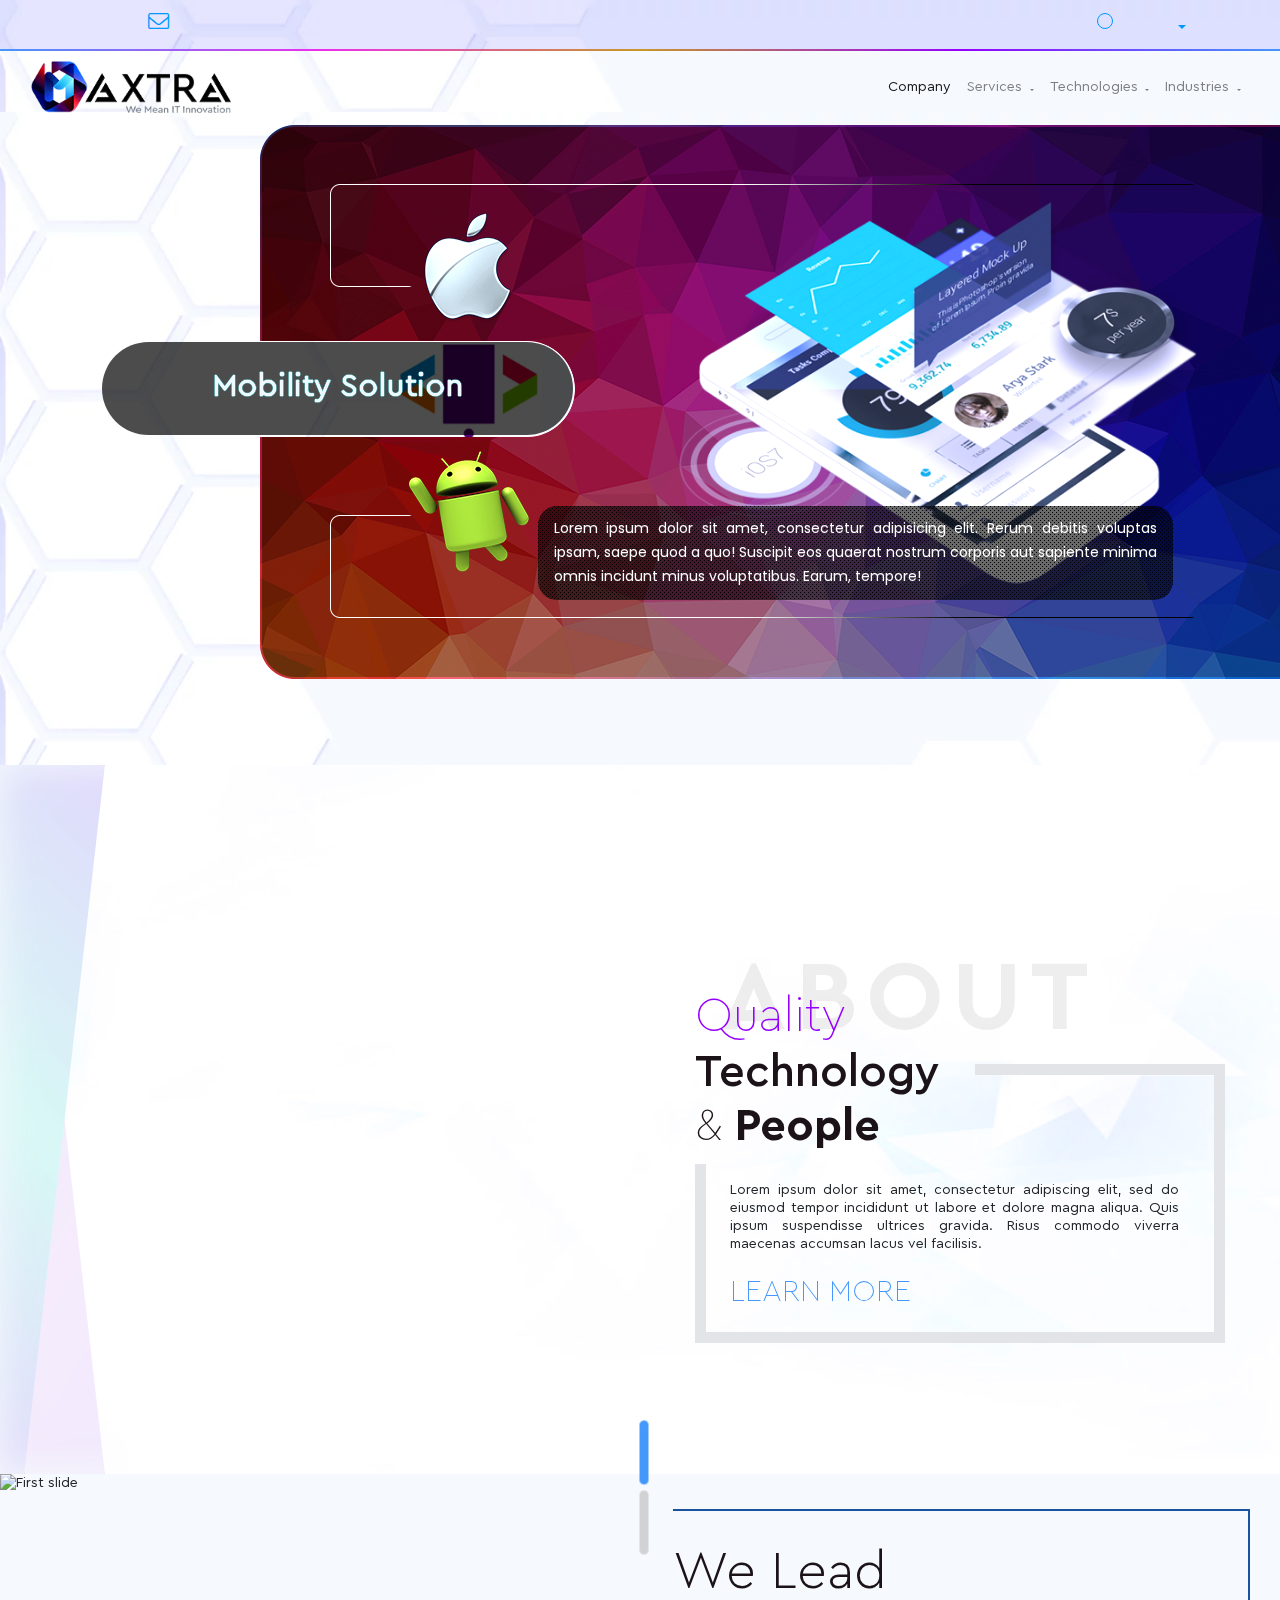
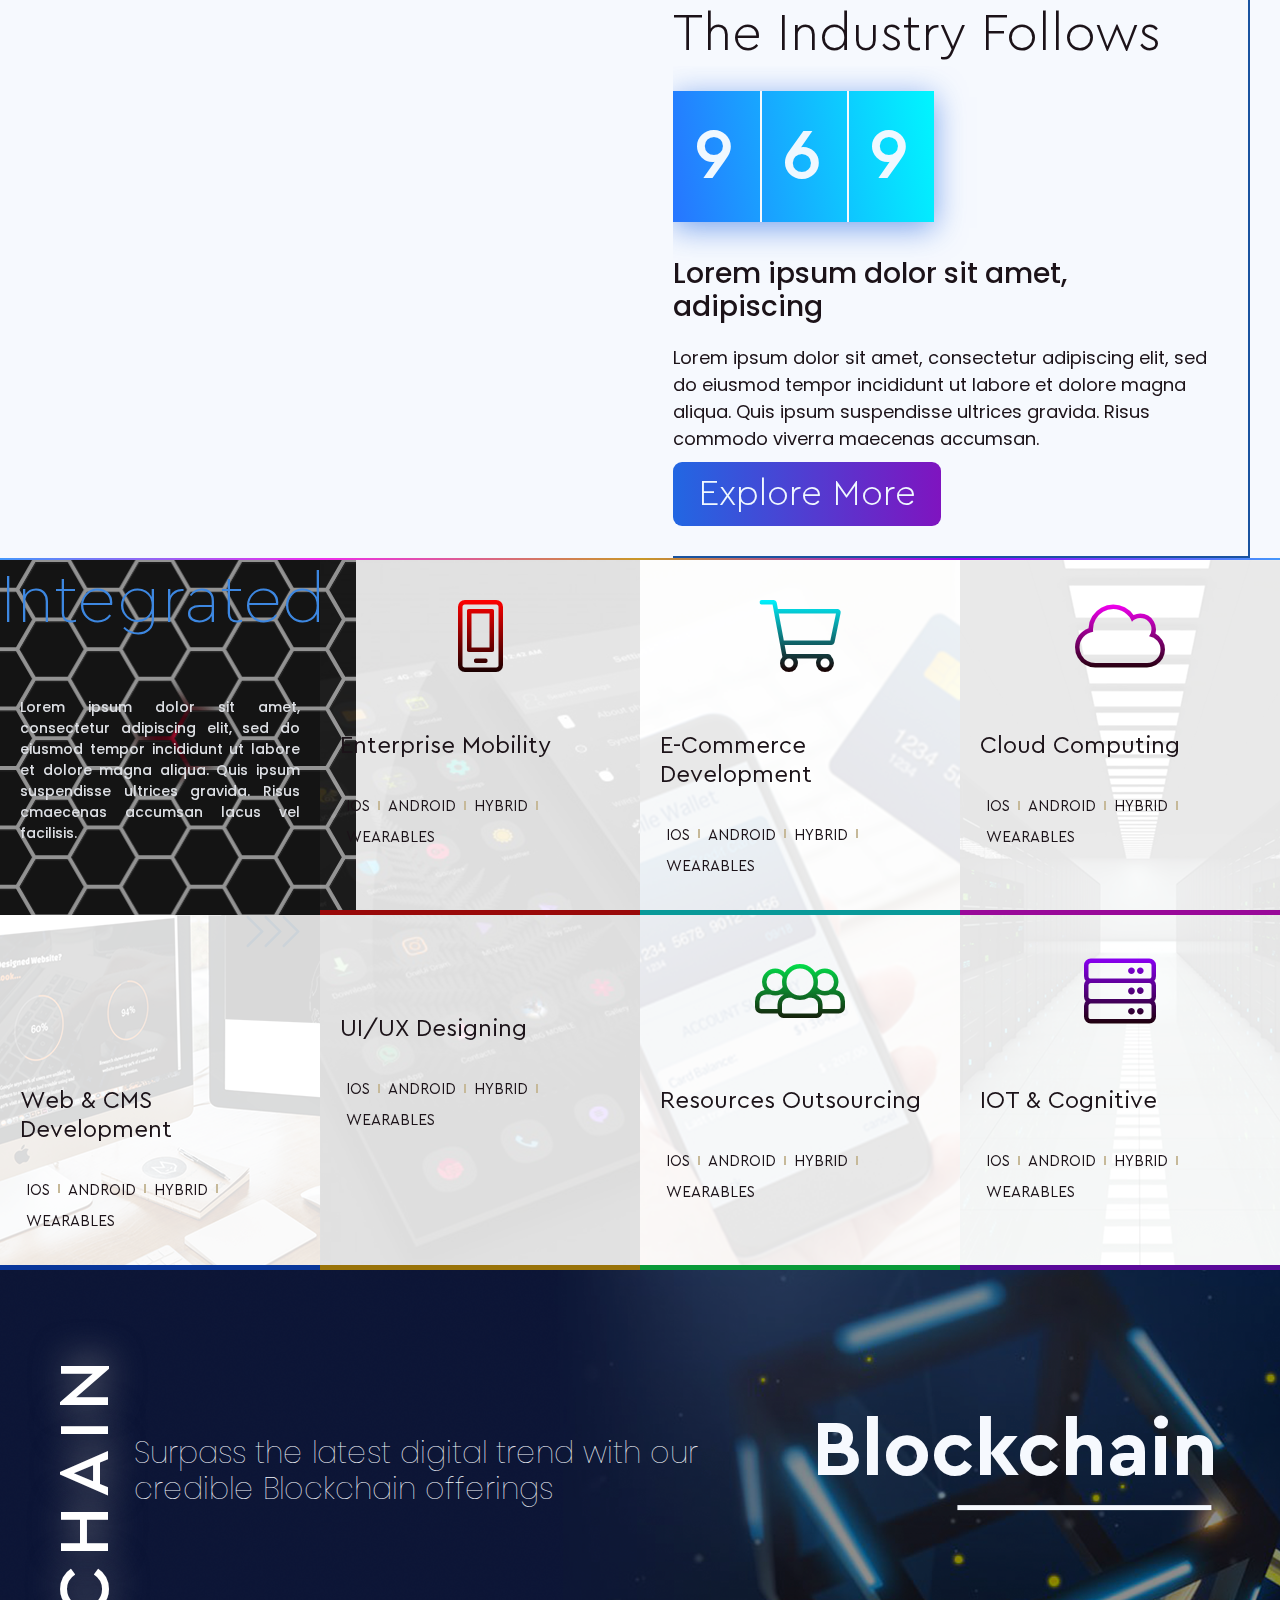
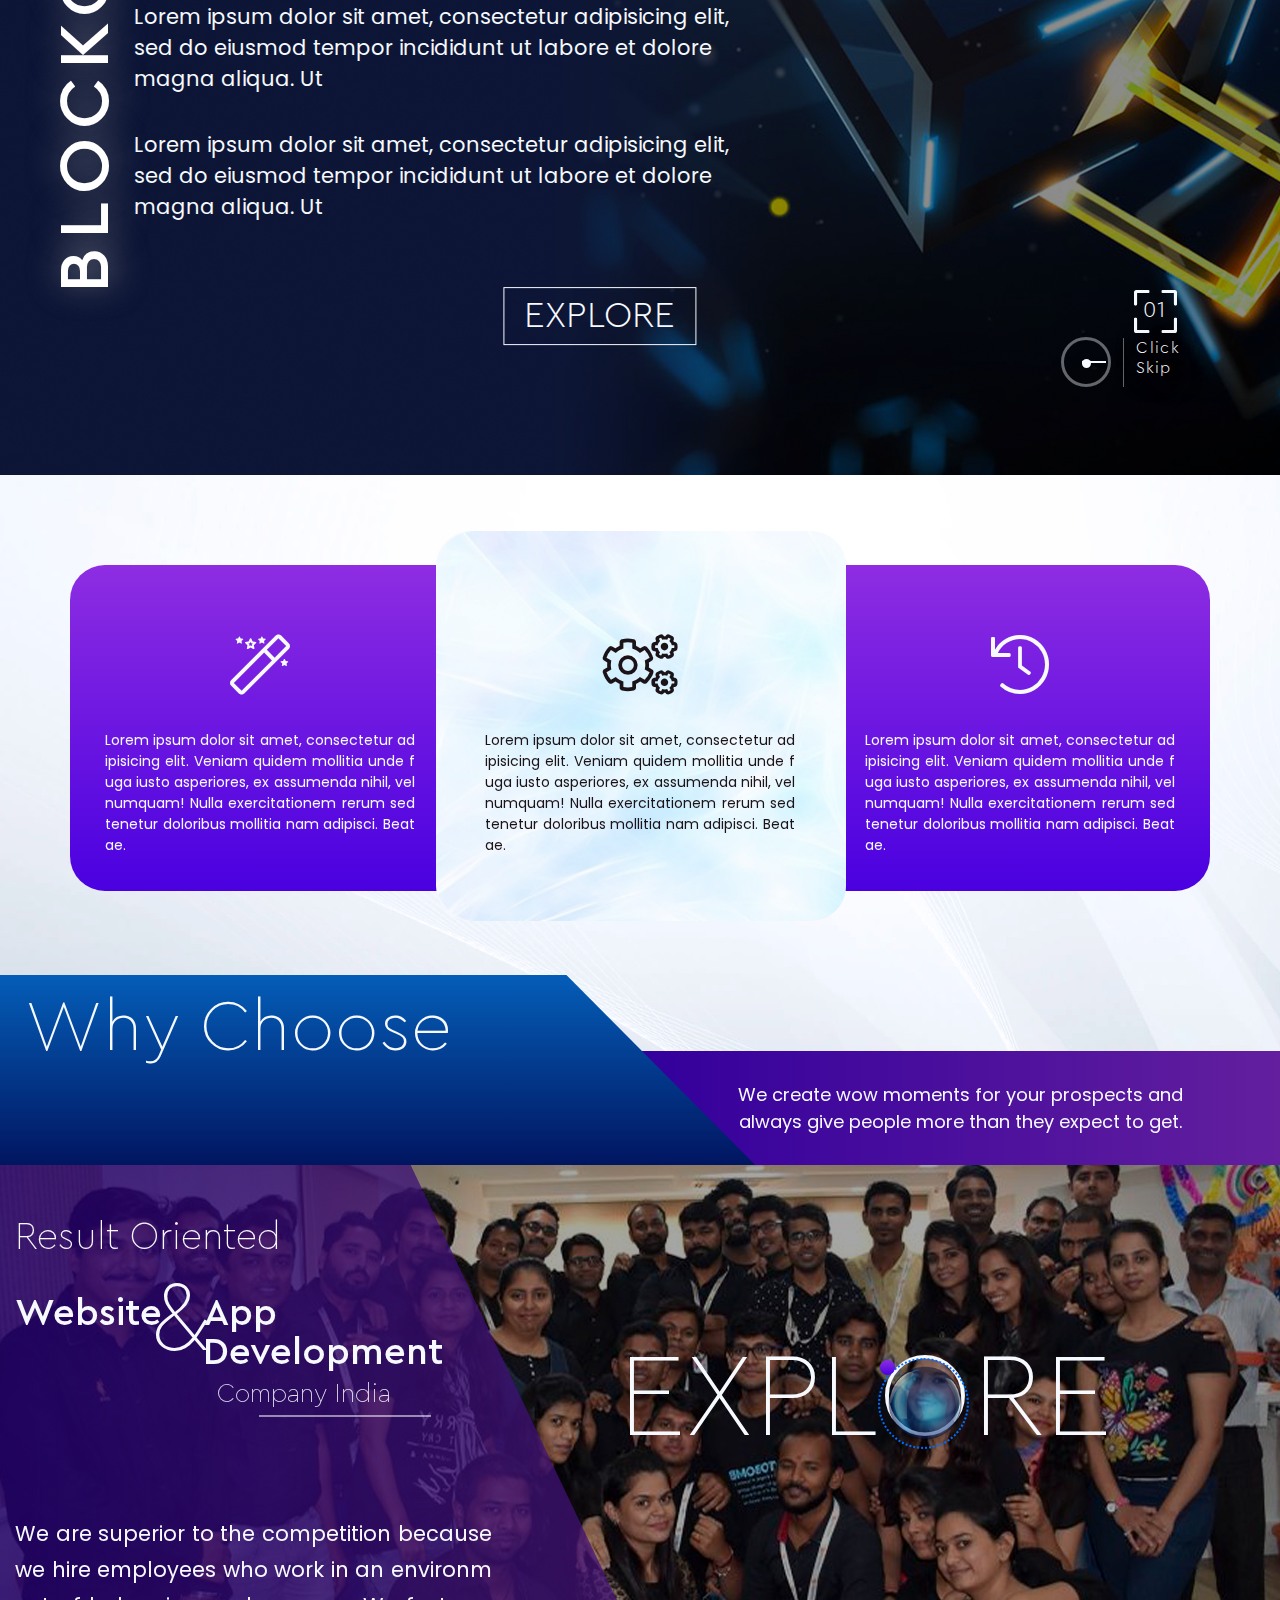
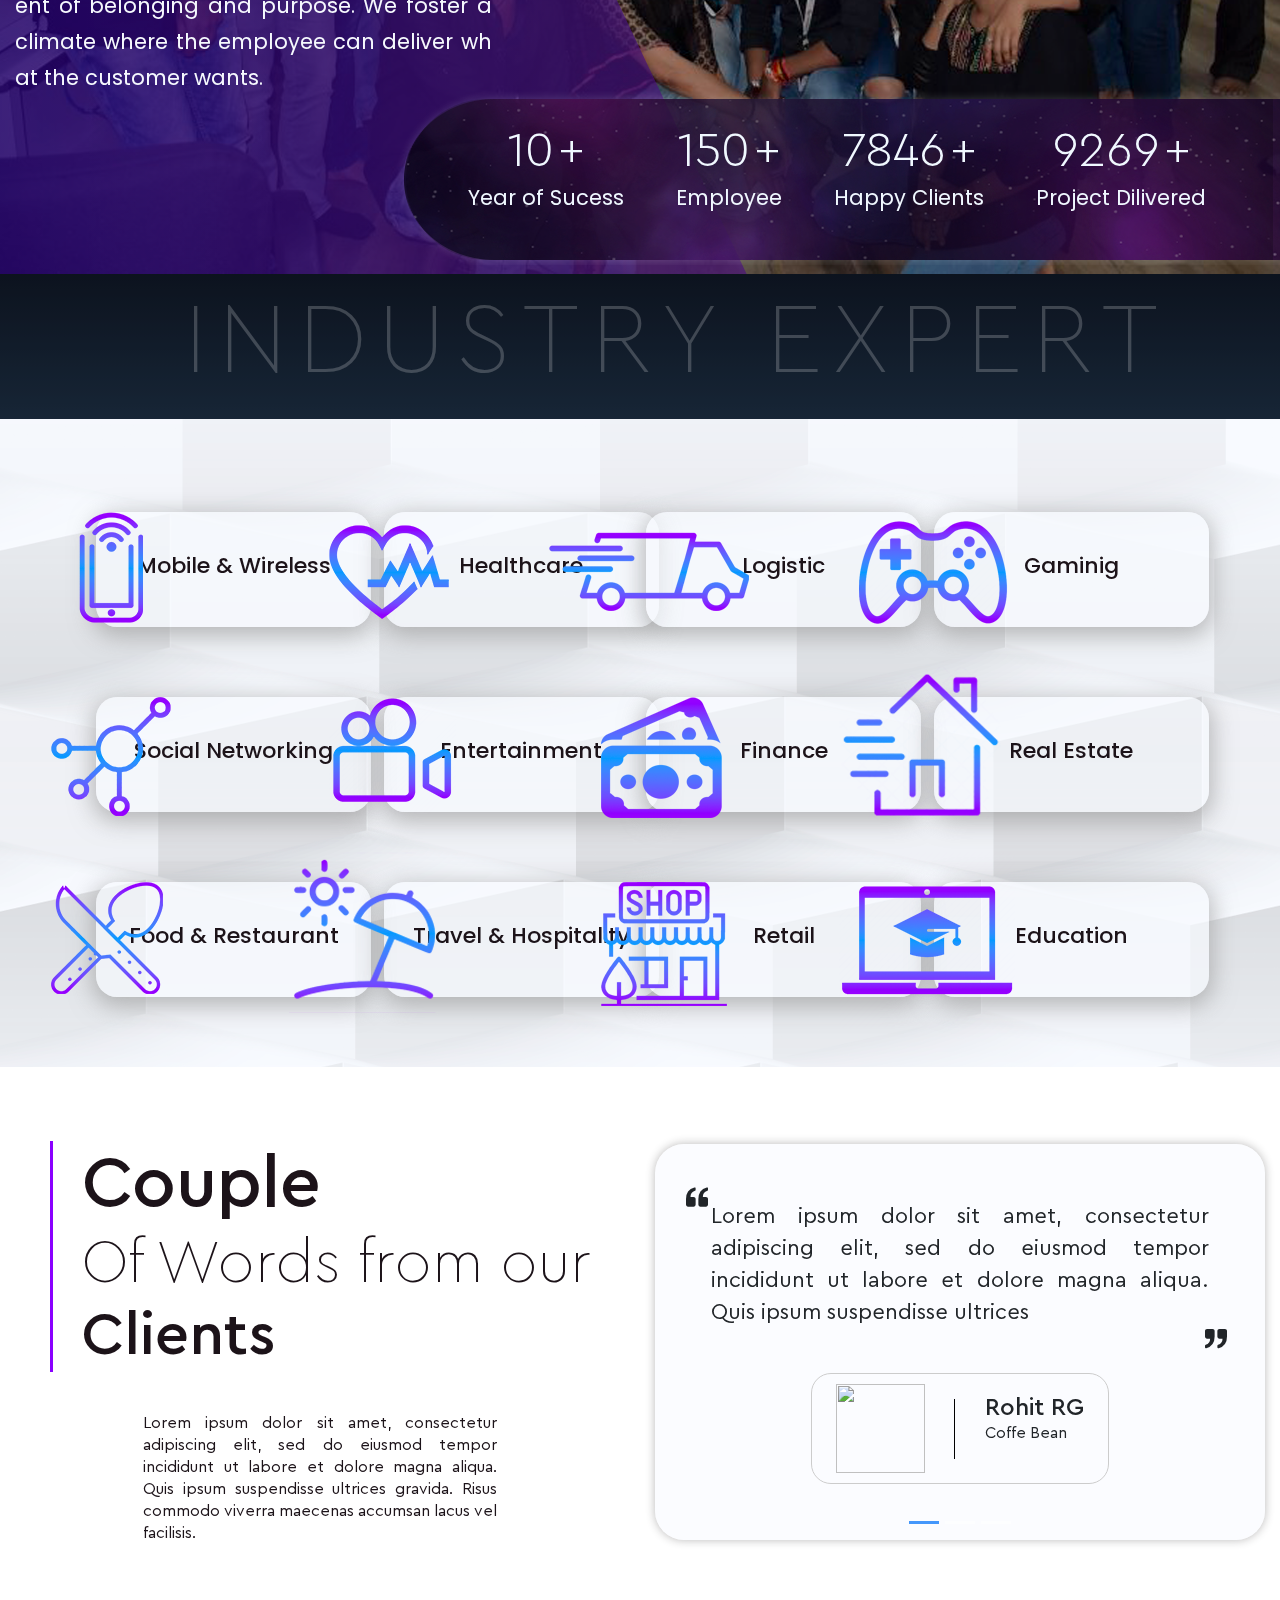
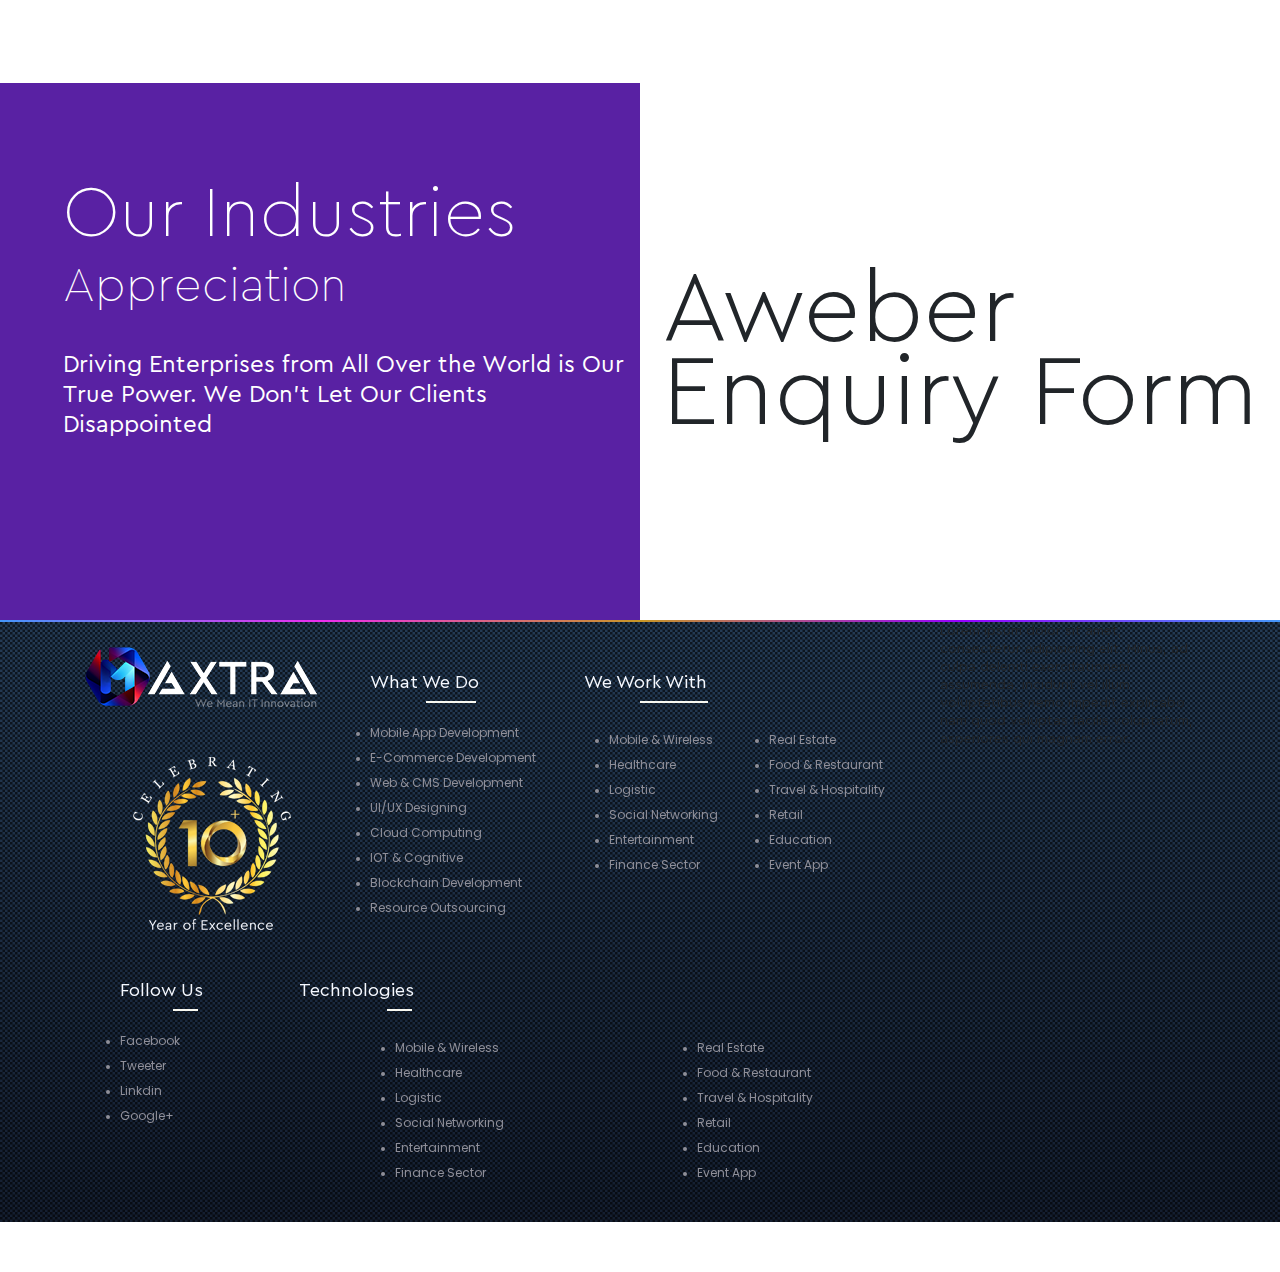
==== commit ee27b011: "conflict resolve" ====
--- a/index.html
+++ b/index.html
@@ -1,9 +1,7 @@
-
 <!DOCTYPE html>
 <html lang="en">
 
 <head>
-<<<<<<< HEAD
     <meta charset="utf-8">
     <meta name="viewport" content="width=device-width, initial-scale=1, shrink-to-fit=no">
     <meta name="description"
@@ -22,7 +20,6 @@
         content="Maxtra is leading software and mobile app development company offering custom software application development, Web development service with Best quality." />
     <meta property="og:url" content="https://www.maxtratechnologies.com/" />
     <!--<meta property="og:image" content="https://www. [COMING-SOON]" />-->
-    
     <meta property="og:site_name" content="Maxtra" />
     <meta name="twitter:card" content="summary" />
     <meta name="twitter:description"
@@ -51,456 +48,314 @@
     <link href="css/media-query.css" rel="stylesheet" media="none" onload="if(media!='all')media='all'">
     <link href="css/hover-min.css" rel="stylesheet" media="none" onload="if(media!='all')media='all'">
     <link href="css/animate.min.css" rel="stylesheet" media="none" onload="if(media!='all')media='all'">
-=======
-<meta charset="utf-8">
-<meta name="viewport" content="width=device-width, initial-scale=1, shrink-to-fit=no">
-<meta name="description" content="Maxtra is leading software and mobile app development company offering custom software application development, Web development service with Best quality." />
-<meta name="keywords" Content="Business Consulting Solutions, IT Services, digital transformation consulting">
-<link rel="canonical" href="https://www.maxtratechnologies.com/" />
-<meta name="technologies" content="PHP, Wordpress, MysQL, MS-SQL Server, HTML5, CSS3,JQuery, Search Engines, Andriod, iOs,Open Source, IOT" />
-<meta property="fb:app_id" content="248741702184198" />
-<meta name="robots" content="index, follow"/>
-<meta name="robots" content="noodp"/>
-<meta property="og:locale" content="en_US" />
-<meta property="og:type" content="website" />
-<meta property="og:title" content="Software and App Development - IT Company | Maxtra" />
-<meta property="og:description" content="Maxtra is leading software and mobile app development company offering custom software application development, Web development service with Best quality." />
-<meta property="og:url" content="https://www.maxtratechnologies.com/" />
-<!--<meta property="og:image" content="https://www. [COMING-SOON]" />-->
-<meta property="og:site_name" content="Maxtra" />
-<meta name="twitter:card" content="summary" />
-<meta name="twitter:description" content="Maxtra is leading software and mobile app development company offering custom software application development, Web development service with Best quality." />
-<meta name="twitter:title" content="Software and App Development - IT Company | Maxtra" />
-<link rel="shortcut icon" type="image/x-icon" href="img/Favicon/favicon.ico" />
-<meta http-equiv="X-UA-Compatible" content="IE=edge">
-<meta name="description" content="Maxtra is leading software and mobile app development company offering custom software application development, Web development service with Best quality.">
-<meta name="author" content="Nidheesh [UI/UX Designer & Developer]">
-<link rel="icon" href="img/Favicon/favicon.ico">
-<title>Software &amp; App Development - IT Company | Maxtra</title>
-<!-- Core CSS -->
-<link href="css/fontawesome-pro.css" rel="stylesheet" media="none" onload="if(media!='all')media='all'">
-<link rel="stylesheet" href="https://pro.fontawesome.com/releases/v5.9.0/css/all.css">
-<link rel="stylesheet" href="css/bootstrap.min.css" type="text/css">
-<link href="fonts/cerapro.css" rel="stylesheet" media="none" onload="if(media!='all')media='all'">
-<link href="https://fonts.googleapis.com/css?family=Poppins:100,100i,200,200i,300,300i,400,400i,500,500i,600,600i,700,700i,800,800i,900,900i&amp;subset=devanagari" rel="stylesheet" media="none" onload="if(media!='all')media='all'">
-<link href="css/aos.css" rel="stylesheet"><link href="css/style.css" rel="stylesheet">
-<link href="css/media-query.css" rel="stylesheet" media="none" onload="if(media!='all')media='all'">
-<link href="css/hover-min.css" rel="stylesheet" media="none" onload="if(media!='all')media='all'">
-<link href="css/animate.min.css" rel="stylesheet" media="none" onload="if(media!='all')media='all'">
->>>>>>> 0745aab3f2a61610f1d7196b99d060ff602de930
 
 </head>
 
 <body>
-<!--<div class="cursor"></div>-->
-<div class="bg_nimg">
-<div class="liquid-style">
-<!--Top header Section Start-->
-<section class="top-header">
-    <div class="container-fluid">
-        <ul class="info-icon-list">
-            <li><a href="#"><i class="fal fa-blog"></i></a></li>
-            <li>
-            <a class="award-modal" href="#" data-toggle="modal" data-target=".bd-example-modal-xl"><i class="fal fa-award"></i>
-            </a>
-<div class="modal fade bd-example-modal-xl x-custom-modal" tabindex="-1" role="dialog" aria-labelledby="myExtraLargeModalLabel" aria-hidden="true">
-    <div class="modal-dialog modal-xl">
-        <div class="modal-content award-box-section">
-            <div class="award-bg-img">
-                <div class="container">
-                    <div class="row">
-                        <div class="col-lg-4 col-md-12">
-                            <div class="award">
-                                <ul class="first-awar-list">
-                                    <li>
-                                        <a href="#">
-                                            <img class="img-fluid" src="img/Logo/Maxtra_White.webp" alt="maxtra technologies - mobile app development company">
-                                        </a>
-                                    </li>
-                                    <li>
-                                        <img class="img-fluid" src="img/Award/Maxtra_Year_Excellence.webp" alt="maxtra journey excellence">
-                                    </li>
-                                </ul>
-                                <ul class="iso-certified">
-                                    <li>
-                                        <img class="img-fluid" src="img/Award/Maxtra_iso_27001_2013.webp" alt="maxtra information technologies certified">
-                                        <img class="img-fluid" src="img/Award/Maxtra_iso_9001-2015.webp" alt="maxtra quality management certified">
-                                    </li>
-                                </ul>
-                            </div>
-                        </div>
-                        <div class="col-lg-8 col-md-12">
-                            <div class="award-numbers">
-                                <h1>what sets us apart&#44; <span class="red-style-color">by the <span class="award-title-effect">numbers</span> </span></h1>
-                            </div>
-<div class="award-counter-numbers">
-<div class="row">
-<div class="col-sm-12">
-<div class="row">
-<div class="award-line-divider">
-<!--empty-->
-</div>
-<div class="col-sm-4">
-<ul class="counter-para-1 award-divider">
-<li>
-<span class="award-counter counter">5699</span> <span>&#43;</span>
-<p class="counter-para-1-p">WEBSITE</p>
-<p class="counter-para-2-p">Design &amp; Developed</p>
-</li>
-<li>
-<span class="counter">7569</span> <span>&#43;</span>
-<p class="counter-para-2-p">Project Delivered</p>
-</li>
-</ul>
-</div>
-<div class="col-sm-4">
-<ul class="counter-para-1">
-<li>
-<span class="award-counter counter">752</span> <span>&#43;</span>
-<p class="counter-para-1-p">MOBILE</p>
-<p class="counter-para-2-p">Apps Published</p>
-</li>
-<li>
-<span class="counter">1500</span> <span>&#43;</span>
-<p class="counter-para-2-p">Happy Customers</p>
-</li>
-</ul>
-</div>
-
-<div class="col-sm-4">
-<ul class="counter-para-1">
-<li>
-<span class="award-counter counter">100</span> <span>&#43;</span>
-<p class="counter-para-1-p">CROSS</p>
-<p class="counter-para-2-p">Apss Plateform</p>
-</li>
-<li>
-<span class="counter">100</span> <span>&#43;</span>
-<p class="counter-para-2-p">Employee Resources</p>
-</li>
-</ul>
-</div>
-</div>
-</div>
-</div>
-</div>
-                            <div class="accreditation">
-                                <div class="row">
-                                    <div class="col-sm-12">
-                                        <ul class="accreditation-img">
-                                            <li><img class="img-fluid" src="img/Award/google-partner.webp" alt="google partner netwark- maxtra"></li>
-                                            <li><img class="img-fluid" src="img/Award/clutch.webp" alt="top it services firm clutch"></li>
-                                            <li><img class="img-fluid" src="img/Award/goodfirm.webp" alt="goodfirms - top mobile app development comp india"></li>
-                                            <li><img class="img-fluid" src="img/Award/appfutura.webp" alt="appfutura top app development company"></li>
-                                        </ul>
+    <!--<div class="cursor"></div>-->
+    <div class="bg_nimg">
+        <div class="liquid-style">
+            <!--Top header Section Start-->
+            <section class="top-header">
+                <div class="container-fluid">
+                    <ul class="info-icon-list">
+                        <li><a href="#"><i class="fal fa-blog"></i></a></li>
+                        <li>
+                            <a class="award-modal" href="#" data-toggle="modal" data-target=".bd-example-modal-xl"><i
+                                    class="fal fa-award"></i>
+                            </a>
+                            <div class="modal fade bd-example-modal-xl x-custom-modal" tabindex="-1" role="dialog"
+                                aria-labelledby="myExtraLargeModalLabel" aria-hidden="true">
+                                <div class="modal-dialog modal-xl">
+                                    <div class="modal-content award-box-section">
+                                        <div class="award-bg-img">
+                                            <div class="container">
+                                                <div class="row">
+                                                    <div class="col-lg-4 col-md-12">
+                                                        <div class="award">
+                                                            <ul class="first-awar-list">
+                                                                <li>
+                                                                    <a href="#">
+                                                                        <img class="img-fluid"
+                                                                            src="img/Logo/Maxtra_White.webp"
+                                                                            alt="maxtra technologies - mobile app development company">
+                                                                    </a>
+                                                                </li>
+                                                                <li>
+                                                                    <img class="img-fluid"
+                                                                        src="img/Award/Maxtra_Year_Excellence.webp"
+                                                                        alt="maxtra journey excellence">
+                                                                </li>
+                                                            </ul>
+                                                            <ul class="iso-certified">
+                                                                <li>
+                                                                    <img class="img-fluid"
+                                                                        src="img/Award/Maxtra_iso_27001_2013.webp"
+                                                                        alt="maxtra information technologies certified">
+                                                                    <img class="img-fluid"
+                                                                        src="img/Award/Maxtra_iso_9001-2015.webp"
+                                                                        alt="maxtra quality management certified">
+                                                                </li>
+                                                            </ul>
+                                                        </div>
+                                                    </div>
+                                                    <div class="col-lg-8 col-md-12">
+                                                        <div class="award-numbers">
+                                                            <h1>what sets us apart&#44; <span class="red-style-color">by
+                                                                    the <span class="award-title-effect">numbers</span>
+                                                                </span></h1>
+                                                        </div>
+                                                        <div class="award-counter-numbers">
+                                                            <div class="row">
+                                                                <div class="col-sm-12">
+                                                                    <div class="row">
+                                                                        <div class="award-line-divider">
+                                                                            <!--empty-->
+                                                                        </div>
+                                                                        <div class="col-sm-4">
+                                                                            <ul class="counter-para-1 award-divider">
+                                                                                <li>
+                                                                                    <span
+                                                                                        class="award-counter counter">5699</span>
+                                                                                    <span>&#43;</span>
+                                                                                    <p class="counter-para-1-p">WEBSITE
+                                                                                    </p>
+                                                                                    <p class="counter-para-2-p">Design
+                                                                                        &amp; Developed</p>
+                                                                                </li>
+                                                                                <li>
+                                                                                    <span class="counter">7569</span>
+                                                                                    <span>&#43;</span>
+                                                                                    <p class="counter-para-2-p">Project
+                                                                                        Delivered</p>
+                                                                                </li>
+                                                                            </ul>
+                                                                        </div>
+                                                                        <div class="col-sm-4">
+                                                                            <ul class="counter-para-1">
+                                                                                <li>
+                                                                                    <span
+                                                                                        class="award-counter counter">752</span>
+                                                                                    <span>&#43;</span>
+                                                                                    <p class="counter-para-1-p">MOBILE
+                                                                                    </p>
+                                                                                    <p class="counter-para-2-p">Apps
+                                                                                        Published</p>
+                                                                                </li>
+                                                                                <li>
+                                                                                    <span class="counter">1500</span>
+                                                                                    <span>&#43;</span>
+                                                                                    <p class="counter-para-2-p">Happy
+                                                                                        Customers</p>
+                                                                                </li>
+                                                                            </ul>
+                                                                        </div>
+
+                                                                        <div class="col-sm-4">
+                                                                            <ul class="counter-para-1">
+                                                                                <li>
+                                                                                    <span
+                                                                                        class="award-counter counter">100</span>
+                                                                                    <span>&#43;</span>
+                                                                                    <p class="counter-para-1-p">CROSS
+                                                                                    </p>
+                                                                                    <p class="counter-para-2-p">Apss
+                                                                                        Plateform</p>
+                                                                                </li>
+                                                                                <li>
+                                                                                    <span class="counter">100</span>
+                                                                                    <span>&#43;</span>
+                                                                                    <p class="counter-para-2-p">Employee
+                                                                                        Resources</p>
+                                                                                </li>
+                                                                            </ul>
+                                                                        </div>
+                                                                    </div>
+                                                                </div>
+                                                            </div>
+                                                        </div>
+                                                        <div class="accreditation">
+                                                            <div class="row">
+                                                                <div class="col-sm-12">
+                                                                    <ul class="accreditation-img">
+                                                                        <li><img class="img-fluid"
+                                                                                src="img/Award/google-partner.webp"
+                                                                                alt="google partner netwark- maxtra">
+                                                                        </li>
+                                                                        <li><img class="img-fluid"
+                                                                                src="img/Award/clutch.webp"
+                                                                                alt="top it services firm clutch"></li>
+                                                                        <li><img class="img-fluid"
+                                                                                src="img/Award/goodfirm.webp"
+                                                                                alt="goodfirms - top mobile app development comp india">
+                                                                        </li>
+                                                                        <li><img class="img-fluid"
+                                                                                src="img/Award/appfutura.webp"
+                                                                                alt="appfutura top app development company">
+                                                                        </li>
+                                                                    </ul>
+                                                                </div>
+                                                            </div>
+                                                        </div>
+                                                    </div>
+                                                </div>
+                                            </div>
+                                        </div>
                                     </div>
                                 </div>
                             </div>
-                        </div>
-                    </div>
-                </div>
+                        </li>
+                        <li><a href="mailto:sales@maxtratechnologies.com"><i class="fal fa-envelope"></i></a></li>
+                    </ul>
+                    <ul class="user-icon-list">
+                        <li id="search-wrapper">
+                            <form action="#">
+                                <input type="text" id="search" placeholder="Search something...">
+                                <div id="close-icon"></div>
+                                <input class="d-none" type="submit" value="">
+                            </form>
+                        </li>
+                        <li class="dropdown">
+                            <a class="dropdown-toggle" href="#" role="button" id="dropdownMenuLink"
+                                data-toggle="dropdown" aria-haspopup="true" aria-expanded="false"><i
+                                    class="fal fa-phone-alt"></i></a>
+                            <div class="dropdown-menu dropdown-menu-right dropdown-menu-lg-left top-dropdown-menu">
+                                <div class="container-fluid">
+                                    <div class="row">
+                                        <div class="col-md-4 col-sm-12">
+                                            <figure class="sales_enquiry_gif">
+                                                <img src="img/Gif/Maxtra_Sales_Enquiry.gif" alt="Maxtra Sales Enquiry">
+                                            </figure>
+                                        </div>
+                                        <div class="col-md-8 col-sm-12">
+                                            <div class="inquiry-sales-section">
+                                                <h1 class="sales_title hvr-bounce-to-right">For Sales Inquiry</h1>
+                                                <div class="last-word-divider">
+                                                    <!--Empty-->
+                                                </div>
+                                                <a class="dropdown-item" href="tel:+911204119710"><i
+                                                        class="fal fa-phone-office blue"></i> 0120 - 4119710</a>
+                                                <a class="dropdown-item" href="tel:+918744022220"><i
+                                                        class="fal fa-mobile-alt"></i> +91-8744022220</a>
+                                                <a class="dropdown-item"
+                                                    href="https://api.whatsapp.com/send?phone=8744022220"
+                                                    target="_blank"><i class="fab fa-whatsapp inquery-whatsapp"></i>
+                                                    +91-8744022220</a>
+                                                <a class="dropdown-item" href="skype:kriparits"><i
+                                                        class="fab fa-skype inquery-skype"></i> kriparits</a>
+                                            </div>
+                                        </div>
+                                        <div class="col-sm-12">
+                                            <div class="dropdown-divider"></div>
+                                            <a class="dropdown-item inquery-mail hvr-grow"
+                                                href="mailto:sales@maxtratechnologies.com"><i
+                                                    class="fal fa-envelope violet"></i> sales@maxtratechnologies.com</a>
+                                            <div class="dropdown-divider"></div>
+                                        </div>
+                                    </div>
+                                    <div class="row">
+                                        <div class="col-sm-4">
+                                            <figure class="hr_enquiry_gif">
+                                                <img src="img/Gif/Maxtra-HR-Inquery.gif"
+                                                    alt="vaccancy, recruitment, jop opening">
+                                            </figure>
+                                        </div>
+                                        <div class="col-sm-8">
+                                            <div class="inquiry-sales-section">
+                                                <h1 class="sales_title hvr-bounce-to-right">For HR Inquiry</h1>
+                                                <div class="last-word-divider">
+                                                    <!--Empty-->
+                                                </div>
+                                                <a class="dropdown-item" href="tel:+911204119710"><i
+                                                        class="fal fa-phone-office blue"></i> 0120 - 4119710</a>
+                                                <p class="info-visitor">If we don't pickup, drop <a
+                                                        href="mailto:hr@maxtratechnologies.com">mail</a></p>
+                                            </div>
+                                        </div>
+                                        <div class="col-sm-12">
+                                            <div class="dropdown-divider"></div>
+                                            <a class="dropdown-item inquery-mail hvr-grow"
+                                                href="mailto:hr@maxtratechnologies.com"><i
+                                                    class="fal fa-envelope violet"></i> hr@maxtratechnologies.com</a>
+                                        </div>
+                                    </div>
+                                </div>
+                            </div>
+                        </li>
+                        <li><a href="#"><i class="fal fa-user-lock"></i></a></li>
+                    </ul>
+                    <div class="clearfix"></div>
+                </div>
+            </section>
+            <div class="seperator multicolor-gradient">
+                <!--Gradient Effect Border-->
             </div>
+            <!--Top header Section End-->
+            <!--Nav bar Start-->
+            <div class="clearfix"></div>
+            <nav class="navbar sticky-top navbar-expand-md navbar-light">
+                <div class="container-fluid">
+                    <a class="navbar-brand maxtra-logo" href="#"><img src="img/Logo/Maxtra_logo.png" alt=""></a>
+                    <div class="hamburger" data-toggle="collapse" data-target="#navbarNavDropdown"
+                        aria-controls="navbarNavDropdown" aria-expanded="false" aria-label="Toggle navigation">
+                        <div class="hamburger__container">
+                            <div class="hamburger__inner"></div>
+                            <div class="hamburger__hidden"></div>
+                        </div>
+                    </div>
+                    <div class="collapse navbar-collapse justify-content-end" id="navbarNavDropdown">
+                        <ul class="navbar-nav">
+                            <li class="nav-item active">
+                                <a class="nav-link" href="#">Company <span class="sr-only">(current)</span></a>
+                            </li>
+                            <li class="nav-item dropdown">
+                                <a class="nav-link dropdown-toggle" href="#" id="navbarDropdownMenuLink" role="button"
+                                    data-toggle="dropdown" aria-haspopup="true" aria-expanded="false">
+                                    Services
+                                </a>
+                                <div class="dropdown-menu" aria-labelledby="navbarDropdownMenuLink">
+                                    <a class="dropdown-item" href="#">Action</a>
+                                    <a class="dropdown-item" href="#">Another action</a>
+                                    <a class="dropdown-item" href="#">Something else here</a>
+                                </div>
+                            </li>
+                            <li class="nav-item dropdown">
+                                <a class="nav-link dropdown-toggle" href="#" id="navbarDropdownMenuLink" role="button"
+                                    data-toggle="dropdown" aria-haspopup="true" aria-expanded="false">
+                                    Technologies
+                                </a>
+                                <div class="dropdown-menu" aria-labelledby="navbarDropdownMenuLink">
+                                    <a class="dropdown-item" href="#">Action</a>
+                                    <a class="dropdown-item" href="#">Another action</a>
+                                    <a class="dropdown-item" href="#">Something else here</a>
+                                </div>
+                            </li>
+                            <li class="nav-item dropdown">
+                                <a class="nav-link dropdown-toggle" href="#" id="navbarDropdownMenuLink" role="button"
+                                    data-toggle="dropdown" aria-haspopup="true" aria-expanded="false">
+                                    Industries
+                                </a>
+                                <div class="dropdown-menu" aria-labelledby="navbarDropdownMenuLink">
+                                    <a class="dropdown-item" href="#">Action</a>
+                                    <a class="dropdown-item" href="#">Another action</a>
+                                    <a class="dropdown-item" href="#">Something else here</a>
+                                </div>
+                            </li>
+                        </ul>
+                    </div>
+                </div>
+            </nav>
+            <!--Nav bar End-->
         </div>
     </div>
-</div>   
-            </li>
-            <li><a href="mailto:sales@maxtratechnologies.com"><i class="fal fa-envelope"></i></a></li>
-        </ul>    
-        <ul class="user-icon-list">        
-        <li id="search-wrapper">
-<form action="#">
-<input type="text" id="search" placeholder="Search something...">
-<div id="close-icon"></div>
-<input class="d-none" type="submit" value="">
-</form>
-        </li>
-<li class="dropdown">
-    <a class="dropdown-toggle" href="#" role="button" id="dropdownMenuLink" data-toggle="dropdown" aria-haspopup="true" aria-expanded="false"><i class="fal fa-phone-alt"></i></a>
-    <div class="dropdown-menu dropdown-menu-right dropdown-menu-lg-left top-dropdown-menu">
+    <!--Slider Section Start-->
+    <section>
         <div class="container-fluid">
             <div class="row">
-            <div class="col-md-4 col-sm-12">
-            <figure class="sales_enquiry_gif">
-                <img src="img/Gif/Maxtra_Sales_Enquiry.gif" alt="Maxtra Sales Enquiry">
-            </figure>
-            </div>
-        <div class="col-md-8 col-sm-12">
-        <div class="inquiry-sales-section">
-            <h1 class="sales_title hvr-bounce-to-right">For Sales Inquiry</h1>
-            <div class="last-word-divider"><!--Empty--></div>
-        <a class="dropdown-item" href="tel:+911204119710"><i class="fal fa-phone-office blue"></i> 0120 - 4119710</a>
-        <a class="dropdown-item" href="tel:+918744022220"><i class="fal fa-mobile-alt"></i> +91-8744022220</a>
-        <a class="dropdown-item" href="https://api.whatsapp.com/send?phone=8744022220" target="_blank"><i class="fab fa-whatsapp inquery-whatsapp"></i> +91-8744022220</a>
-        <a class="dropdown-item" href="skype:kriparits"><i class="fab fa-skype inquery-skype"></i> kriparits</a>
-        </div>
-        </div>
-        <div class="col-sm-12">
-            <div class="dropdown-divider"></div>
-        <a class="dropdown-item inquery-mail hvr-grow" href="mailto:sales@maxtratechnologies.com"><i class="fal fa-envelope violet"></i> sales@maxtratechnologies.com</a>
-        <div class="dropdown-divider"></div>
-        </div>
-        </div>
-        <div class="row">
-            <div class="col-sm-4">
-                <figure class="hr_enquiry_gif">
-                <img src="img/Gif/Maxtra-HR-Inquery.gif" alt="vaccancy, recruitment, jop opening">
-                </figure>
-            </div>
-              <div class="col-sm-8">
-              <div class="inquiry-sales-section">
-        <h1 class="sales_title hvr-bounce-to-right">For HR Inquiry</h1>
-        <div class="last-word-divider"><!--Empty--></div>
-        <a class="dropdown-item" href="tel:+911204119710"><i class="fal fa-phone-office blue"></i> 0120 - 4119710</a>
-        <p class="info-visitor">If we don't pickup, drop <a href="mailto:hr@maxtratechnologies.com">mail</a></p>
-        </div>
-        </div>
-        <div class="col-sm-12">
-            <div class="dropdown-divider"></div>
-        <a class="dropdown-item inquery-mail hvr-grow" href="mailto:hr@maxtratechnologies.com"><i class="fal fa-envelope violet"></i> hr@maxtratechnologies.com</a>
-        </div>  
-        </div>
-        </div>
-    </div>
-</li>
-            <li><a href="#"><i class="fal fa-user-lock"></i></a></li>
-        </ul>
-        <div class="clearfix"></div>
-    </div>
-</section>
-<div class="seperator multicolor-gradient"><!--Gradient Effect Border--></div>
-<!--Top header Section End-->
-<!--Nav bar Start-->
-<div class="clearfix"></div>
-<nav class="navbar sticky-top navbar-expand-md navbar-light">
-  <div class="container-fluid">
-      <a class="navbar-brand maxtra-logo" href="#"><img src="img/Logo/Maxtra_logo.png" alt=""></a>
-    <div class="hamburger" data-toggle="collapse" data-target="#navbarNavDropdown" aria-controls="navbarNavDropdown" aria-expanded="false" aria-label="Toggle navigation">
-    <div class="hamburger__container">
-      <div class="hamburger__inner"></div>
-      <div class="hamburger__hidden"></div>
-    </div>
-  </div>
-  <div class="collapse navbar-collapse justify-content-end" id="navbarNavDropdown">
-    <ul class="navbar-nav">
-      <li class="nav-item dropdown active">
-        <a class="nav-link dropdown-toggle" href="#" id="navbarDropdownMenuLink" role="button" data-toggle="dropdown" aria-haspopup="true" aria-expanded="false">
-          Company
-        <span class="sr-only">(current)</span></a>
-        <div class="dropdown-menu dropdown-menu-lg-left" aria-labelledby="navbarDropdownMenuLink">
-          <a class="dropdown-item" href="#">About Us</a>
-          <div class="dropdown-divider"></div>
-          <a class="dropdown-item" href="#">How We Work</a>
-          <div class="dropdown-divider"></div>
-          <a class="dropdown-item" href="#">Life &#64; Maxtra</a>
-          <div class="dropdown-divider"></div>
-          <a class="dropdown-item" href="#">Joine With Us</a>
-        </div>
-      </li>
-      <li class="nav-item dropdown">
-        <a class="nav-link dropdown-toggle" href="http://example.com" id="navbarDropdownMenuLink" data-toggle="dropdown" aria-haspopup="true" aria-expanded="false">
-          Services
-        </a>
-        <ul class="dropdown-menu" aria-labelledby="navbarDropdownMenuLink">
-          <li class="dropdown-submenu">
-           <a class="dropdown-item dropdown-toggle" href="#">Mobile App Development</a>
-            <ul class="dropdown-menu">
-              <li><a class="dropdown-item" href="#">Android App Development</a></li>
-              <div class="dropdown-divider"></div>
-              <li><a class="dropdown-item" href="#">iPhone App Development</a></li>
-              <div class="dropdown-divider"></div>
-              <li><a class="dropdown-item" href="#">Blockchain App Development</a></li>
-              <div class="dropdown-divider"></div>
-              <li><a class="dropdown-item" href="#">React Native App Development</a></li>
-              <div class="dropdown-divider"></div>
-              <li><a class="dropdown-item" href="#">Flutter App Development</a></li>
-              <div class="dropdown-divider"></div>
-              <li><a class="dropdown-item" href="#">Wearable App Development</a></li>
-              <div class="dropdown-divider"></div>
-              <li><a class="dropdown-item" href="#">Android VR Development</a></li>
-              <div class="dropdown-divider"></div>
-              <li><a class="dropdown-item" href="#">Cross-Platform App Development</a></li>
-              <div class="dropdown-divider"></div>
-              <li><a class="dropdown-item" href="#">App Prototype and Strategy</a></li>
-              <div class="dropdown-divider"></div>
-              <li><a class="dropdown-item" href="#">iPad App Development</a></li>
-            </ul>
-          </li>
-          <div class="dropdown-divider"></div>
-          <li class="dropdown-submenu">
-           <a class="dropdown-item dropdown-toggle" href="#">Web And CMS Development</a>
-            <ul class="dropdown-menu">
-              <li><a class="dropdown-item" href="#">Web App Development</a></li>
-              <div class="dropdown-divider"></div>
-              <li><a class="dropdown-item" href="#">PHP Development</a></li>
-              <div class="dropdown-divider"></div>
-              <li><a class="dropdown-item" href="#">Drupal Web Development</a></li>
-              <div class="dropdown-divider"></div>
-              <li><a class="dropdown-item" href="#">Joomla Web Development</a></li>
-              <div class="dropdown-divider"></div>
-              <li><a class="dropdown-item" href="#">Wordpress Web Development</a></li>
-              <div class="dropdown-divider"></div>
-              <li><a class="dropdown-item" href="#">CakePHP Web Development </a></li>
-            </ul>
-          </li>
-          <div class="dropdown-divider"></div>
-          <li class="dropdown-submenu">
-           <a class="dropdown-item dropdown-toggle" href="#">Website Design</a>
-            <ul class="dropdown-menu">
-              <li><a class="dropdown-item" href="#">UI/UX Design &amp; Development</a></li>
-              <div class="dropdown-divider"></div>
-              <li><a class="dropdown-item" href="#">Mobile Web Design</a></li>
-              <div class="dropdown-divider"></div>
-              <li><a class="dropdown-item" href="#">Responsive Web Design</a></li>
-              <div class="dropdown-divider"></div>
-              <li><a class="dropdown-item" href="#">Graphic Design</a></li>
-            </ul>
-          </li>
-          <div class="dropdown-divider"></div>
-          <li class="dropdown-submenu">
-           <a class="dropdown-item dropdown-toggle" href="#">E-Commerce Development</a>
-            <ul class="dropdown-menu">
-              <li><a class="dropdown-item" href="#">Magento E-Commerce Development</a></li>
-              <div class="dropdown-divider"></div>
-              <li><a class="dropdown-item" href="#">Ubercart E-commerce Solution</a></li>
-              <div class="dropdown-divider"></div>
-              <li><a class="dropdown-item" href="#">Prestashop Website Development</a></li>
-              <div class="dropdown-divider"></div>
-              <li><a class="dropdown-item" href="#">Cs Cart Development</a></li>
-              <div class="dropdown-divider"></div>
-              <li><a class="dropdown-item" href="#">VirtueMart</a></li>
-              <div class="dropdown-divider"></div>
-              <li><a class="dropdown-item" href="#">BigCommerce</a></li>
-            </ul>
-          </li>
-          <div class="dropdown-divider"></div>
-          <li class="dropdown-submenu">
-           <a class="dropdown-item dropdown-toggle" href="#">IOT &amp; Cognitive</a>
-            <ul class="dropdown-menu">
-              <li><a class="dropdown-item" href="#">Internet Of Things &#40;IOT&#41;</a></li>
-              <div class="dropdown-divider"></div>
-              <li><a class="dropdown-item" href="#">Bot Development</a></li>
-            </ul>
-          </li>
-          <div class="dropdown-divider"></div>
-          <li class="dropdown-submenu">
-           <a class="dropdown-item dropdown-toggle" href="#">Digital Marketing</a>
-            <ul class="dropdown-menu">
-              <li><a class="dropdown-item" href="#">SEO Services</a></li>
-              <div class="dropdown-divider"></div>
-              <li><a class="dropdown-item" href="#">PPC Management Services</a></li>
-              <div class="dropdown-divider"></div>
-              <li><a class="dropdown-item" href="#">Online Reputation Management</a></li>
-              <div class="dropdown-divider"></div>
-              <li><a class="dropdown-item" href="#">Social Media Optimization Services</a></li>
-              <div class="dropdown-divider"></div>
-              <li><a class="dropdown-item" href="#">Facebook Marketing Services</a></li>
-              <div class="dropdown-divider"></div>
-              <li><a class="dropdown-item" href="#">LinkedIn Marketing</a></li>
-              <div class="dropdown-divider"></div>
-              <li><a class="dropdown-item" href="#">Email Marketing</a></li>
-            </ul>
-          </li>
-          <div class="dropdown-divider"></div>
-          <li class="dropdown-submenu">
-           <a class="dropdown-item dropdown-toggle" href="#">Hire Dedicated Developers</a>
-            <ul class="dropdown-menu">
-              <li><a class="dropdown-item" href="#">iPhone App Developer</a></li>
-              <div class="dropdown-divider"></div>
-              <li><a class="dropdown-item" href="#">iPad App Developer</a></li>
-              <div class="dropdown-divider"></div>
-              <li><a class="dropdown-item" href="#">Android App Developer</a></li>
-              <div class="dropdown-divider"></div>
-              <li><a class="dropdown-item" href="#">PHP Developer</a></li>
-              <div class="dropdown-divider"></div>
-              <li><a class="dropdown-item" href="#">Magento Developer</a></li>
-              <div class="dropdown-divider"></div>
-              <li><a class="dropdown-item" href="#">Drupal Developer</a></li>
-              <div class="dropdown-divider"></div>
-              <li><a class="dropdown-item" href="#">WordPress Developer</a></li>
-              <div class="dropdown-divider"></div>
-              <li><a class="dropdown-item" href="#">Joomla Developer</a></li>
-              <div class="dropdown-divider"></div>
-              <li><a class="dropdown-item" href="#">Blockchain Developer</a></li>
-            </ul>
-          </li>
-          <div class="dropdown-divider"></div>
-          <li><a class="dropdown-item" href="#">Quality Assurance</a></li>
-        </ul>
-      </li>
-      <li class="nav-item dropdown">
-        <a class="nav-link dropdown-toggle" href="#" id="navbarDropdownMenuLink" role="button" data-toggle="dropdown" aria-haspopup="true" aria-expanded="false">
-          Technologies
-        </a>
-        <div class="dropdown-menu" aria-labelledby="navbarDropdownMenuLink">
-          <a class="dropdown-item" href="#">Action</a>
-          <a class="dropdown-item" href="#">Another action</a>
-          <a class="dropdown-item" href="#">Something else here</a>
-        </div>
-      </li>
-      <li class="nav-item dropdown">
-        <a class="nav-link dropdown-toggle" href="#" id="navbarDropdownMenuLink" role="button" data-toggle="dropdown" aria-haspopup="true" aria-expanded="false">
-          Industries
-        </a>
-        <div class="dropdown-menu" aria-labelledby="navbarDropdownMenuLink">
-          <a class="dropdown-item" href="#">Action</a>
-          <a class="dropdown-item" href="#">Another action</a>
-          <a class="dropdown-item" href="#">Something else here</a>
-        </div>
-      </li>
-      <li class="nav-item">
-        <a class="nav-link" href="#">Contact</a>
-      </li>
-    </ul>
-  </div>
-  </div>
-</nav>
-<!--Nav bar End-->
-
-
-
-
-
-
-
-
-
-
-
-
-
-
-
-
-
-
-
-
-
-
-
-
-
-
-
-
-
-
-
-
-
-
-
-
-</div>
-</div>
-<!--Slider Section Start-->
-<section>
-    <div class="container-fluid">
-        <div class="row">
-<div class="half-pg">
-<div class="bd-example">
-  <div id="maxtraHomeSlider" class="homeSlide slide" data-ride="carousel">
-<!--
+                <div class="half-pg">
+                    <div class="bd-example">
+                        <div id="maxtraHomeSlider" class="homeSlide slide" data-ride="carousel">
+                            <!--
     <ol class="carousel-indicators">
       <li data-target="#maxtraHomeSlider" data-slide-to="0" class="active"></li>
       <li data-target="#maxtraHomeSlider" data-slide-to="1"></li>
@@ -508,64 +363,112 @@
       <li data-target="#maxtraHomeSlider" data-slide-to="3"></li>
     </ol>
 -->
-    <div class="carousel-inner maxtra-home-slider">
-      <div class="carousel-item active" id="app-slider">
-        <img class="img-fluid app-bg-img" src="img/slider/mobile-app.png" class="d-block w-100" alt="best mobile app development company-India">
-        <div class="angle-app-top-divider"><!--App Angle divider--></div>
-        <span class="mobile-app-img"><!--Mobile-App-Slider-->
-        </span>
-        <div class="carousel-caption d-none d-md-block">  
-          <p class="slider-content">Lorem ipsum dolor sit amet, consectetur adipisicing elit. Rerum debitis voluptas ipsam, saepe quod a quo! Suscipit eos quaerat nostrum corporis aut sapiente minima omnis incidunt minus voluptatibus. Earum, tempore!</p>
-        </div>
-        <div class="angle-app-bottom-divider"><!--App Angle divider--></div>
-      </div>
-      <div class="carousel-item" id="block_chain-slider">
-        <img src="img/slider/3.png" class="img-fluid d-block w-100" alt="best blockchain development company-India">
-        <div class="angle-app-top-divider"><!--App Angle divider--></div>
-        <span class="blockchain-img"><!--Mobile-App-Slider-->
-        </span>
-        <div class="carousel-caption d-none d-md-block">  
-          <p class="slider-content">Lorem ipsum dolor sit amet, consectetur adipisicing elit. Rerum debitis voluptas ipsam, saepe quod a quo! Suscipit eos quaerat nostrum corporis aut sapiente minima omnis incidunt minus voluptatibus. Earum, tempore!</p>
-        </div>
-        <div class="angle-app-bottom-divider"><!--App Angle divider--></div>
-      </div>
-      <div class="carousel-item" id="web-development-slider">
-        <img src="img/slider/6.png" class="img-fluid d-block w-100" alt="web-development company -maxtra">
-        <div class="angle-app-top-divider"><!--App Angle divider--></div>
-        <span class="webdevelopment-img"><!--Mobile-App-Slider--></span>
-        <div class="carousel-caption d-none d-md-block">  
-          <p class="slider-content">Lorem ipsum dolor sit amet, consectetur adipisicing elit. Rerum debitis voluptas ipsam, saepe quod a quo! Suscipit eos quaerat nostrum corporis aut sapiente minima omnis incidunt minus voluptatibus. Earum, tempore!</p>
-        </div>
-        <div class="angle-app-bottom-divider"><!--App Angle divider--></div>
-      </div>
-      <div class="carousel-item" id="digital-slider">
-        <img src="img/slider/7.png" class="img-fluid d-block w-100" alt="best digital marketing & seo company - maxtra">
-        <div class="angle-app-top-divider"><!--App Angle divider--></div>
-        <span class="digitalmarketing-img"><!--Mobile-App-Slider--></span>
-        <div class="carousel-caption d-none d-md-block">  
-          <p class="slider-content">Lorem ipsum dolor sit amet, consectetur adipisicing elit. Rerum debitis voluptas ipsam, saepe quod a quo! Suscipit eos quaerat nostrum corporis aut sapiente minima omnis incidunt minus voluptatibus. Earum, tempore!</p>
-        </div>
-        <div class="angle-app-bottom-divider"><!--App Angle divider--></div>
-      </div>
-    </div>
-    <div class="animate-me mt-5 mb-5">
-      
-      <div id="carouselExampleControls" class="homeSlide slide" data-ride="carousel">
-  <div class="carousel-inner">
-    <div class="carousel-item active">
-      <a href="#"><h1 class="animated fadeInLeft delay-1s slider-caption">Mobility Solution</h1></a>
-    </div>
-    <div class="carousel-item">
-      <a href="#"><h1 class="animated fadeInLeft delay-1s slider-caption">Blockchain Development</h1></a>
-    </div>
-    <div class="carousel-item">
-      <a href="#"><h1 class="animated fadeInLeft delay-1s slider-caption">Web Development</h1></a>
-    </div>
-    <div class="carousel-item">
-      <a href="#"><h1 class="animated fadeInLeft delay-1s slider-caption">Digital Marketing</h1></a>
-    </div>
-  </div>
-<!--
+                            <div class="carousel-inner maxtra-home-slider">
+                                <div class="carousel-item active" id="app-slider">
+                                    <img class="img-fluid app-bg-img" src="img/slider/mobile-app.png"
+                                        class="d-block w-100" alt="best mobile app development company-India">
+                                    <div class="angle-app-top-divider">
+                                        <!--App Angle divider-->
+                                    </div>
+                                    <span class="mobile-app-img">
+                                        <!--Mobile-App-Slider-->
+                                    </span>
+                                    <div class="carousel-caption d-none d-md-block">
+                                        <p class="slider-content">Lorem ipsum dolor sit amet, consectetur adipisicing
+                                            elit. Rerum debitis voluptas ipsam, saepe quod a quo! Suscipit eos quaerat
+                                            nostrum corporis aut sapiente minima omnis incidunt minus voluptatibus.
+                                            Earum, tempore!</p>
+                                    </div>
+                                    <div class="angle-app-bottom-divider">
+                                        <!--App Angle divider-->
+                                    </div>
+                                </div>
+                                <div class="carousel-item" id="block_chain-slider">
+                                    <img src="img/slider/3.png" class="img-fluid d-block w-100"
+                                        alt="best blockchain development company-India">
+                                    <div class="angle-app-top-divider">
+                                        <!--App Angle divider-->
+                                    </div>
+                                    <span class="blockchain-img">
+                                        <!--Mobile-App-Slider-->
+                                    </span>
+                                    <div class="carousel-caption d-none d-md-block">
+                                        <p class="slider-content">Lorem ipsum dolor sit amet, consectetur adipisicing
+                                            elit. Rerum debitis voluptas ipsam, saepe quod a quo! Suscipit eos quaerat
+                                            nostrum corporis aut sapiente minima omnis incidunt minus voluptatibus.
+                                            Earum, tempore!</p>
+                                    </div>
+                                    <div class="angle-app-bottom-divider">
+                                        <!--App Angle divider-->
+                                    </div>
+                                </div>
+                                <div class="carousel-item" id="web-development-slider">
+                                    <img src="img/slider/6.png" class="img-fluid d-block w-100"
+                                        alt="web-development company -maxtra">
+                                    <div class="angle-app-top-divider">
+                                        <!--App Angle divider-->
+                                    </div>
+                                    <span class="webdevelopment-img">
+                                        <!--Mobile-App-Slider--></span>
+                                    <div class="carousel-caption d-none d-md-block">
+                                        <p class="slider-content">Lorem ipsum dolor sit amet, consectetur adipisicing
+                                            elit. Rerum debitis voluptas ipsam, saepe quod a quo! Suscipit eos quaerat
+                                            nostrum corporis aut sapiente minima omnis incidunt minus voluptatibus.
+                                            Earum, tempore!</p>
+                                    </div>
+                                    <div class="angle-app-bottom-divider">
+                                        <!--App Angle divider-->
+                                    </div>
+                                </div>
+                                <div class="carousel-item" id="digital-slider">
+                                    <img src="img/slider/7.png" class="img-fluid d-block w-100"
+                                        alt="best digital marketing & seo company - maxtra">
+                                    <div class="angle-app-top-divider">
+                                        <!--App Angle divider-->
+                                    </div>
+                                    <span class="digitalmarketing-img">
+                                        <!--Mobile-App-Slider--></span>
+                                    <div class="carousel-caption d-none d-md-block">
+                                        <p class="slider-content">Lorem ipsum dolor sit amet, consectetur adipisicing
+                                            elit. Rerum debitis voluptas ipsam, saepe quod a quo! Suscipit eos quaerat
+                                            nostrum corporis aut sapiente minima omnis incidunt minus voluptatibus.
+                                            Earum, tempore!</p>
+                                    </div>
+                                    <div class="angle-app-bottom-divider">
+                                        <!--App Angle divider-->
+                                    </div>
+                                </div>
+                            </div>
+                            <div class="animate-me mt-5 mb-5">
+
+                                <div id="carouselExampleControls" class="homeSlide slide" data-ride="carousel">
+                                    <div class="carousel-inner">
+                                        <div class="carousel-item active">
+                                            <a href="#">
+                                                <h1 class="animated fadeInLeft delay-1s slider-caption">Mobility
+                                                    Solution</h1>
+                                            </a>
+                                        </div>
+                                        <div class="carousel-item">
+                                            <a href="#">
+                                                <h1 class="animated fadeInLeft delay-1s slider-caption">Blockchain
+                                                    Development</h1>
+                                            </a>
+                                        </div>
+                                        <div class="carousel-item">
+                                            <a href="#">
+                                                <h1 class="animated fadeInLeft delay-1s slider-caption">Web Development
+                                                </h1>
+                                            </a>
+                                        </div>
+                                        <div class="carousel-item">
+                                            <a href="#">
+                                                <h1 class="animated fadeInLeft delay-1s slider-caption">Digital
+                                                    Marketing</h1>
+                                            </a>
+                                        </div>
+                                    </div>
+                                    <!--
   <a class="carousel-control-prev" href="#carouselExampleControls" role="button" data-slide="prev">
     <span class="carousel-control-prev-icon" aria-hidden="true"></span>
     <span class="sr-only">Previous</span>
@@ -575,1260 +478,841 @@
     <span class="sr-only">Next</span>
   </a>
 -->
-</div>
-</div>
-  </div>
-</div>
-</div>
-<<<<<<< HEAD
+                                </div>
+                            </div>
+                        </div>
+                    </div>
+                </div>
+            </div>
+            <div class="clearfix"></div>
+        </div>
+    </section>
+    <!--Slider Section End-->
+    <!--About Maxtra Section Start-->
+    <section class="about-company">
+        <div class="polygon-glowing">
+            <!--Glowing polygon for decoration of about section-->
+        </div>
+        <div class="polygon-glowing-above">
+            <!--Glowing polygon for decoration of about section-->
+        </div>
+        <div class="container">
+            <div class="row">
+                <div class="col-md-6 col-sm-12">
+                    <div class="frame-image img-double-bigger" data-aos="zoom-in">
+                        <div class="img"><img src="img/About/maxtra_office.png" class=" lazyloaded"
+                                alt="about maxtra company"></div>
+                        <div class="img"><img src="img/About/development-approach.png" class=" lazyloaded"
+                                alt="our web development process tactics"></div>
+                    </div>
+                </div>
+                <div class="col-md-6 col-sm-12">
+                    <div class="about-division">
+                        <div class="stylish-border">
+                            <h1 class="est-tag" data-aos="fade-left" data-aos-easing="linear" data-aos-duration="1500">
+                                est. 2009</h1>
+                            <h2 class="shadow-text">ABOUT</h2>
+                            <div class="about-caption">
+                                <h3 class="abt-title">Quality</h3>
+                                <h4 class="abt-child-title">Technology</h4>
+                                <h5 class="abt-sub-title"><span>&amp;</span> People</h5>
+                            </div>
+                            <p class="abt-apra">
+                                Lorem ipsum dolor sit amet, consectetur adipiscing elit, sed do eiusmod tempor
+                                incididunt ut labore et dolore magna aliqua. Quis ipsum suspendisse ultrices gravida.
+                                Risus commodo viverra maecenas accumsan lacus vel facilisis.
+                            </p>
+                            <a href="#" class="abt-btn-more">LEARN MORE <i class="fal fa-long-arrow-right"
+                                    data-aos="fade-right" data-aos-easing="linear" data-aos-duration="1700"></i></a>
+                        </div>
+                    </div>
+                </div>
+            </div>
+        </div>
+
+    </section>
+    <!--About Maxtra Section End-->
+
+    <!--Presentation Vertical Carosal Start-->
+    <section class="industry-leads">
+        <div class="container-liquid">
+            <div class="row-liquid">
+                <div class="col-md-6 col-sm-12">
+                    <div id="verticalSlider" class="carousel slide vert" data-ride="carousel">
+                        <ol class="carousel-indicators vertical-indicator">
+                            <li data-target="#verticalSlider" data-slide-to="0" class="active"></li>
+                            <li data-target="#verticalSlider" data-slide-to="1"></li>
+                        </ol>
+                        <div class="carousel-inner">
+                            <div class="carousel-item active">
+                                <img class="d-block mx-auto img-fluid" src="//placehold.it/720x709/4453dd/fff"
+                                    alt="First slide">
+                            </div>
+                            <div class="carousel-item">
+                                <img class="d-block mx-auto img-fluid" src="//placehold.it/720x709/8000ff/fff"
+                                    alt="Second slide">
+                            </div>
+                        </div>
+                    </div>
+                </div>
+                <div class="col-md-6 col-sm-12">
+                    <div class="industry-outline">
+                        <h1>We Lead</h1>
+                        <h1>The Industry Follows</h1>
+                        <div id="verticalSlider" class="carousel slide vert" data-ride="carousel">
+                            <div class="carousel-inner">
+                                <div class="carousel-item active">
+                                    <div class="d-none d-md-block">
+                                        <div class="lead-counter animated flipInX delay-1s">
+                                            <span class="scrollNum">9</span>
+                                            <span class="scrollNum">6</span>
+                                            <span class="scrollNum">9</span>
+                                        </div>
+                                        <i class="fal fa-smile-plus numSmilePlus animated bounce"></i>
+                                        <h5 class="numCaption animated fadeInUp delay-0.6s">Lorem ipsum dolor sit amet,
+                                            adipiscing </h5>
+                                        <p class="numPara animated slideInLeft delay-2s">Lorem ipsum dolor sit amet,
+                                            consectetur adipiscing elit, sed do eiusmod tempor incididunt ut labore et
+                                            dolore magna aliqua. Quis ipsum suspendisse ultrices gravida. Risus commodo
+                                            viverra maecenas accumsan. </p>
+                                        <a href="#" class="lead-btn animated zoomIn delay-3s">Explore More</a>
+                                    </div>
+                                </div>
+                                <div class="carousel-item">
+                                    <div class="d-none d-md-block">
+                                        <div class="lead-counter x-leadCounter animated flipInY delay-1s">
+                                            <span class="scrollNum">9</span>
+                                            <span class="scrollNum">6</span>
+                                            <span class="scrollNum">9</span>
+                                        </div>
+                                        <i class="fal fa-smile-plus numSmilePlus animated infinite bounce delay-1s"></i>
+                                        <h5 class="numCaption animated fadeInUp delay-0.6s">Lorem ipsum dolor sit amet,
+                                            adipiscing </h5>
+                                        <p class="numPara animated slideInLeft delay-2s">Lorem ipsum dolor sit amet,
+                                            consectetur adipiscing elit, sed do eiusmod tempor incididunt ut labore et
+                                            dolore magna aliqua. Quis ipsum suspendisse ultrices gravida. Risus commodo
+                                            viverra maecenas accumsan. </p>
+                                        <a href="#" class="lead-btn lead-btn animated zoomIn delay-3s">Explore More</a>
+                                    </div>
+                                </div>
+                            </div>
+                        </div>
+                    </div>
+                </div>
+            </div>
+        </div>
+    </section>
+    <!--Presentation Vertical Carosal End-->
+
+    <!--Integrated Service Section Start-->
+    <section class="inteService">
+        <div class="seperator multicolor-gradient">
+            <!--Gradient Effect Border-->
+        </div>
+        <div id="cover">
+            <canvas></canvas>
+            <canvas></canvas>
+        </div>
+        <div class="container-liquid no-gutters">
+            <div class="row no-gutters">
+                <div class="col-lg-3 col-sm-6 col-12">
+                    <ul class="fstServe">
+                        <li class="inTroServe">
+                            <h1>Integrated</h1>
+                            <h2 data-aos="fade-right" data-aos-easing="ease-in-sine" data-aos-duration="1500">Services
+                            </h2>
+                            <p>Lorem ipsum dolor sit amet, consectetur adipiscing elit, sed do eiusmod tempor incididunt
+                                ut labore et dolore magna aliqua. Quis ipsum suspendisse ultrices gravida. Risus
+                                cmaecenas accumsan lacus vel facilisis. </p>
+                            <p data-aos="fade-up" data-aos-duration="1500" data-aos-easing="ease-in-sine">LOOK LIKE AN
+                                EXPERT RIGHT FROM THE START</p>
+                            <p class="d-flex justify-content-end serveIndicator"><i
+                                    class="fal fa-chevron-right animated infinite zoomIn delay-3s"></i>
+                                <i class="fal fa-chevron-right animated infinite zoomIn delay-3s"></i>
+                                <i class="fal fa-chevron-right animated infinite zoomIn delay-3s"></i></p>
+                        </li>
+                        <li class="webCMS hvr-sweep-to-top">
+                            <i class="fal fa-laptop-code"></i>
+                            <h2>Web &amp; CMS Development</h2>
+                            <ul class="listCms">
+                                <li><a href="#" class="hvr-underline-from-center">ios</a></li>
+                                <li><a href="#" class="hvr-underline-from-center">android</a></li>
+                                <li><a href="#" class="hvr-underline-from-center">hybrid</a></li>
+                                <li><a href="#" class="hvr-underline-from-center">wearables</a></li>
+                            </ul>
+                            <p class="animated fadeInUp delay-0.6s">Lorem ipsum dolor sit amet, consectetur adipisicing
+                                elit. Nam eum atque, magni totam sequi corrupti hic. Modi quidem blanditiis est quaerat,
+                                ipsum labore. Asperiores fugiat similique beatae consectetur fugit magni.</p>
+                            <a href="#" class="webCmsRead animated zoomIn delay-0.7s">Read More <i
+                                    class="fal fa-angle-double-right animated infinite pulse delay-0.9s"></i></a>
+                        </li>
+                    </ul>
+                </div>
+                <div class="col-lg-3 col-sm-6 col-12">
+                    <ul class="secdServe">
+                        <li class="mobilServe hvr-sweep-to-top">
+                            <i class="fal fa-mobile-android-alt"></i>
+                            <h2>Enterprise Mobility</h2>
+                            <ul class="listMobile">
+                                <li><a href="#" class="hvr-underline-from-center">ios</a></li>
+                                <li><a href="#" class="hvr-underline-from-center">android</a></li>
+                                <li><a href="#" class="hvr-underline-from-center">hybrid</a></li>
+                                <li><a href="#" class="hvr-underline-from-center">wearables</a></li>
+                            </ul>
+                            <p class="animated fadeInUp delay-0.6s">Lorem ipsum dolor sit amet, consectetur adipisicing
+                                elit. Nam eum atque, magni totam sequi corrupti hic. Modi quidem blanditiis est quaerat,
+                                ipsum labore. Asperiores fugiat similique beatae consectetur fugit magni.</p>
+                            <a href="#" class="mobiRead animated zoomIn delay-0.7s">Read More <i
+                                    class="fal fa-angle-double-right animated infinite pulse delay-0.9s"></i></a>
+                        </li>
+
+                        <li class="uiUxDesign hvr-sweep-to-top">
+                            <i class="fal fa-phone-laptop"></i>
+                            <h2>UI/UX Designing</h2>
+                            <ul class="listDesign">
+                                <li><a href="#" class="hvr-underline-from-center">ios</a></li>
+                                <li><a href="#" class="hvr-underline-from-center">android</a></li>
+                                <li><a href="#" class="hvr-underline-from-center">hybrid</a></li>
+                                <li><a href="#" class="hvr-underline-from-center">wearables</a></li>
+                            </ul>
+                            <p class="animated fadeInUp delay-0.6s">Lorem ipsum dolor sit amet, consectetur adipisicing
+                                elit. Nam eum atque, magni totam sequi corrupti hic. Modi quidem blanditiis est quaerat,
+                                ipsum labore. Asperiores fugiat similique beatae consectetur fugit magni.</p>
+                            <a href="#" class="uiuxRead animated zoomIn delay-0.7s">Read More <i
+                                    class="fal fa-angle-double-right animated infinite pulse delay-0.9s"></i></a>
+                        </li>
+                    </ul>
+                </div>
+                <div class="col-lg-3 col-sm-6 col-12">
+                    <ul class="thrddServe">
+                        <li class="eCommServe hvr-sweep-to-top">
+                            <i class="fal fa-shopping-cart"></i>
+                            <h2>E-Commerce Development</h2>
+                            <ul class="listeCom">
+                                <li><a href="#" class="hvr-underline-from-center">ios</a></li>
+                                <li><a href="#" class="hvr-underline-from-center">android</a></li>
+                                <li><a href="#" class="hvr-underline-from-center">hybrid</a></li>
+                                <li><a href="#" class="hvr-underline-from-center">wearables</a></li>
+                            </ul>
+                            <p class="animated fadeInUp delay-0.6s">Lorem ipsum dolor sit amet, consectetur adipisicing
+                                elit. Nam eum atque, magni totam sequi corrupti hic. Modi quidem blanditiis est quaerat,
+                                ipsum labore. Asperiores fugiat similique beatae consectetur fugit magni.</p>
+                            <a href="#" class="eComRead animated zoomIn delay-0.7s">Read More <i
+                                    class="fal fa-angle-double-right animated infinite pulse delay-0.9s"></i></a>
+                        </li>
+
+                        <li class="reSorceOting hvr-sweep-to-top">
+                            <i class="fal fa-users"></i>
+                            <h2>Resources Outsourcing</h2>
+                            <ul class="listreSrce">
+                                <li><a href="#" class="hvr-underline-from-center">ios</a></li>
+                                <li><a href="#" class="hvr-underline-from-center">android</a></li>
+                                <li><a href="#" class="hvr-underline-from-center">hybrid</a></li>
+                                <li><a href="#" class="hvr-underline-from-center">wearables</a></li>
+                            </ul>
+                            <p class="animated fadeInUp delay-0.6s">Lorem ipsum dolor sit amet, consectetur adipisicing
+                                elit. Nam eum atque, magni totam sequi corrupti hic. Modi quidem blanditiis est quaerat,
+                                ipsum labore. Asperiores fugiat similique beatae consectetur fugit magni.</p>
+                            <a href="#" class="reSrceRead animated zoomIn delay-0.7s">Read More <i
+                                    class="fal fa-angle-double-right animated infinite pulse delay-0.9s"></i></a>
+                        </li>
+                    </ul>
+                </div>
+                <div class="col-lg-3 col-sm-6 col-12">
+                    <ul class="frthServe">
+                        <li class="cloudServe hvr-sweep-to-top">
+                            <i class="fal fa-cloud"></i>
+                            <h2>Cloud Computing</h2>
+                            <ul class="listCloud">
+                                <li><a href="#" class="hvr-underline-from-center">ios</a></li>
+                                <li><a href="#" class="hvr-underline-from-center">android</a></li>
+                                <li><a href="#" class="hvr-underline-from-center">hybrid</a></li>
+                                <li><a href="#" class="hvr-underline-from-center">wearables</a></li>
+                            </ul>
+                            <p class="animated fadeInUp delay-0.6s">Lorem ipsum dolor sit amet, consectetur adipisicing
+                                elit. Nam eum atque, magni totam sequi corrupti hic. Modi quidem blanditiis est quaerat,
+                                ipsum labore. Asperiores fugiat similique beatae consectetur fugit magni.</p>
+                            <a href="#" class="cloudRead animated zoomIn delay-0.7s">Read More <i
+                                    class="fal fa-angle-double-right animated infinite pulse delay-0.9s"></i></a>
+                        </li>
+
+                        <li class="iotive hvr-sweep-to-top">
+                            <i class="fal fa-server"></i>
+                            <h2>IOT &amp; Cognitive</h2>
+                            <ul class="listIot">
+                                <li><a href="#" class="hvr-underline-from-center">ios</a></li>
+                                <li><a href="#" class="hvr-underline-from-center">android</a></li>
+                                <li><a href="#" class="hvr-underline-from-center">hybrid</a></li>
+                                <li><a href="#" class="hvr-underline-from-center">wearables</a></li>
+                            </ul>
+                            <p class="animated fadeInUp delay-0.6s">Lorem ipsum dolor sit amet, consectetur adipisicing
+                                elit. Nam eum atque, magni totam sequi corrupti hic. Modi quidem blanditiis est quaerat,
+                                ipsum labore. Asperiores fugiat similique beatae consectetur fugit magni.</p>
+                            <a href="#" class="iotRead animated zoomIn delay-0.7s">Read More <i
+                                    class="fal fa-angle-double-right animated infinite pulse delay-0.9s"></i></a>
+                        </li>
+                    </ul>
+                </div>
+            </div>
         </div>
         <div class="clearfix"></div>
-    </div>
-</section>
-<!--Slider Section End-->
-<!--About Maxtra Section Start-->
-<section class="about-company">
-<div class="polygon-glowing"><!--Glowing polygon for decoration of about section--></div>
-<div class="polygon-glowing-above"><!--Glowing polygon for decoration of about section--></div>
-<div class="container">
-    <div class="row">
-        <div class="col-md-6 col-sm-12">
-<div class="frame-image img-double-bigger" data-aos="zoom-in">
-<div class="img"><img src="img/About/maxtra_office.png" class=" lazyloaded" alt="about maxtra company"></div>
-<div class="img"><img src="img/About/development-approach.png" class=" lazyloaded" alt="our web development process tactics"></div>
-</div>
+    </section>
+    <!--Integrated Service Section End-->
+    <!--Major Services Presentaion {Horizontal Slider} Start-->
+    <section>
+        <div class="wrapper" id="js-wrapper">
+            <div class="sections" id="js-slideContainer">
+                <section class="section blockchain-img-overlay">
+                    <img src="img/Major-Service/blockchain-bg.png" alt="...">
+                    <span class="section__title mjrCaption" id="title1">
+                        <h3>Blockchain</h3>
+                        <h5>Surpass the latest digital trend with our credible Blockchain offerings</h5>
+                        <p>Lorem ipsum dolor sit amet, consectetur adipisicing elit, sed do eiusmod tempor incididunt ut
+                            labore et dolore magna aliqua. Ut </p>
+                        <p>Lorem ipsum dolor sit amet, consectetur adipisicing elit, sed do eiusmod tempor incididunt ut
+                            labore et dolore magna aliqua. Ut </p>
+                        <a href="#">explore</a>
+                        <span class="slideCount"><i class="fal fa-expand"></i> 01</span>
+                    </span>
+                    <span id="trigger--title1"></span>
+                </section>
+                <section class="section">
+                    <span class="section__title" id="title2">Section Two</span>
+                    <span id="trigger--title2"></span>
+                </section>
+                <section class="section">
+                    <span class="section__title" id="title3">Section Three</span>
+                    <span id="trigger--title3"></span>
+                </section>
+            </div>
+            <div class="clickSkip">
+                <div class="outerCircle">
+                    <!--Outer Circle-->
+                </div>
+                <div class="innerCircle">
+                    <!--Inner Circle-->
+                </div>
+            </div>
+            <div class="clearfix"></div>
         </div>
-        <div class="col-md-6 col-sm-12">
-            <div class="about-division">
-                <div class="stylish-border">
-                <h1 class="est-tag" data-aos="fade-left" data-aos-easing="linear"
-     data-aos-duration="1500">est. 2009</h1>
-                <h2 class="shadow-text">ABOUT</h2>
-                <div class="about-caption">
-                    <h3 class="abt-title">Quality</h3>
-                    <h4 class="abt-child-title">Technology</h4>
-                    <h5 class="abt-sub-title"><span>&amp;</span> People</h5>
-                </div>
-                <p class="abt-apra">
-                    Lorem ipsum dolor sit amet, consectetur adipiscing elit, sed do eiusmod tempor incididunt ut labore et dolore magna aliqua. Quis ipsum suspendisse ultrices gravida. Risus commodo viverra maecenas accumsan lacus vel facilisis. 
-                </p>
-                <a href="#" class="abt-btn-more">LEARN MORE <i class="fal fa-long-arrow-right" data-aos="fade-right"
-     data-aos-easing="linear"
-     data-aos-duration="1700"></i></a>
-            </div>
+    </section>
+    <!--Major Services Presentaion {Horizontal Slider} End-->
+    <!--Why Choose Maxra Start-->
+    <section class="why-coseUs">
+        <div id="container"></div>
+        <div class="container">
+            <div class="row">
+                <div class="compFlow">
+                    <div class="row no-gutters">
+                        <div class="col-md-4">
+                            <div class="sequence-1 hvr-grow-shadow">
+                                <i class="fal fa-magic"></i>
+                                <p>
+                                    Lorem ipsum dolor sit amet, consectetur adipisicing elit. Veniam quidem mollitia
+                                    unde fuga iusto asperiores, ex assumenda nihil, vel numquam! Nulla exercitationem
+                                    rerum sed tenetur doloribus mollitia nam adipisci. Beatae.
+                                </p>
+                            </div>
+                        </div>
+                        <div class="col-md-4">
+                            <div class="mid-seqence-2-overlay">
+                                <!--Overlay-->
+                            </div>
+                            <div class="sequence-2 hvr-grow-shadow">
+                                <i class="fal fa-cogs"></i>
+                                <p>
+                                    Lorem ipsum dolor sit amet, consectetur adipisicing elit. Veniam quidem mollitia
+                                    unde fuga iusto asperiores, ex assumenda nihil, vel numquam! Nulla exercitationem
+                                    rerum sed tenetur doloribus mollitia nam adipisci. Beatae.
+                                </p>
+                            </div>
+                        </div>
+                        <div class="col-md-4">
+                            <div class="sequence-3 hvr-grow-shadow">
+                                <i class="fal fa-history"></i>
+                                <p>
+                                    Lorem ipsum dolor sit amet, consectetur adipisicing elit. Veniam quidem mollitia
+                                    unde fuga iusto asperiores, ex assumenda nihil, vel numquam! Nulla exercitationem
+                                    rerum sed tenetur doloribus mollitia nam adipisci. Beatae.
+                                </p>
+                            </div>
+                        </div>
+                    </div>
+                </div>
             </div>
         </div>
-    </div>
-</div>
-
-</section>
-<!--About Maxtra Section End-->
-
-<!--Presentation Vertical Carosal Start-->
-<section class="industry-leads">
-    <div class="container-liquid">
-        <div class="row-liquid">
-            <div class="col-md-6 col-sm-12">
-    <div id="verticalSlider" class="carousel slide vert" data-ride="carousel">
-    <ol class="carousel-indicators vertical-indicator">
-        <li data-target="#verticalSlider" data-slide-to="0" class="active"></li>
-      <li data-target="#verticalSlider" data-slide-to="1"></li>
-    </ol>
-        <div class="carousel-inner">
-            <div class="carousel-item active">
-                <img class="d-block mx-auto img-fluid" src="//placehold.it/720x709/4453dd/fff" alt="First slide">
+        <div class="whyChooseUs_footer">
+            <div class="container-liquid">
+                <div class="row no-gutters">
+                    <div class="col-md-6 col-sm-12">
+                        <div class="creativeLogo">
+                            <h1>Why Choose</h1>
+
+                        </div>
+                    </div>
+                    <div class="col-md-6 col-sm-12">
+                        <div class="spGrdientEffct">
+                            <p>
+                                <span>We create wow moments for your prospects and</span>
+                                <span>always give people more than they expect to get.</span>
+                            </p>
+                        </div>
+                    </div>
+                </div>
             </div>
-            <div class="carousel-item">
-                <img class="d-block mx-auto img-fluid" src="//placehold.it/720x709/8000ff/fff" alt="Second slide">
+            <div class="clearfix"></div>
+        </div>
+    </section>
+    <!--Why Choose Maxra End-->
+    <!--Company Team Section Start-->
+    <section class="compTeam">
+        <div class="container-liquid">
+            <div class="row no-gutters">
+                <div class="col-xl-7 col-lg-9 col-md-12">
+                    <div class="teambg_gradint">
+                        <div class="teamMessage">
+                            <h1>Result Oriented</h1>
+                            <h2>Website<span>&amp;</span>App</h2>
+                            <h3>Company India</h3>
+                        </div>
+                        <div class="teamPara">
+                            <p>
+                                We are superior to the competition because we hire employees who work in an environment
+                                of belonging and purpose. We foster a climate where the employee can deliver what the
+                                customer wants.
+                            </p>
+                        </div>
+                    </div>
+                </div>
+                <div class="col-xl-5 col-lg-3 col-md-12">
+                    <div class="teamExplore">
+                        <a href="#">EXPL<span class="roteO">
+                                <!--Rotative Decoration--></span>ORE</a>
+                    </div>
+                    <div class="counterDisplay">
+                        <ul class="teamCount">
+                            <li>
+                                <span class="teamM-counter counter">10</span> <span>&#43;</span>
+                                <p class="counterMpara">Year of Sucess</p>
+                            </li>
+                            <li>
+                                <span class="teamM-counter counter">150</span> <span>&#43;</span>
+                                <p class="counterMpara">Employee</p>
+                            </li>
+                            <li>
+                                <span class="teamM-counter counter">7846</span> <span>&#43;</span>
+                                <p class="counterMpara">Happy Clients</p>
+                            </li>
+                            <li>
+                                <span class="teamM-counter counter">9269</span> <span>&#43;</span>
+                                <p class="counterMpara">Project Dilivered</p>
+                            </li>
+                        </ul>
+                    </div>
+                </div>
             </div>
         </div>
-    </div>
-            </div>
-            <div class="col-md-6 col-sm-12">
-                <div class="industry-outline">
-                    <h1>We Lead</h1>
-                    <h1>The Industry Follows</h1>
-  <div id="verticalSlider" class="carousel slide vert" data-ride="carousel">
-    <div class="carousel-inner">
-      <div class="carousel-item active">
-        <div class="d-none d-md-block">
-         <div class="lead-counter animated flipInX delay-1s">
-         <span class="scrollNum">9</span> 
-         <span class="scrollNum">6</span> 
-          <span class="scrollNum">9</span>
-           </div>
-           <i class="fal fa-smile-plus numSmilePlus animated bounce"></i>
-          <h5 class="numCaption animated fadeInUp delay-0.6s">Lorem ipsum dolor sit amet, adipiscing </h5>
-          <p class="numPara animated slideInLeft delay-2s">Lorem ipsum dolor sit amet, consectetur adipiscing elit, sed do eiusmod tempor incididunt ut labore et dolore magna aliqua. Quis ipsum suspendisse ultrices gravida. Risus commodo viverra maecenas accumsan. </p>
-          <a href="#" class="lead-btn animated zoomIn delay-3s">Explore More</a>
-        </div>
-      </div>
-      <div class="carousel-item">
-        <div class="d-none d-md-block">
-         <div class="lead-counter x-leadCounter animated flipInY delay-1s">
-         <span class="scrollNum">9</span>
-         <span class="scrollNum">6</span>
-         <span class="scrollNum">9</span>
-         </div>
-         <i class="fal fa-smile-plus numSmilePlus animated infinite bounce delay-1s"></i>
-          <h5 class="numCaption animated fadeInUp delay-0.6s">Lorem ipsum dolor sit amet, adipiscing </h5>
-          <p class="numPara animated slideInLeft delay-2s">Lorem ipsum dolor sit amet, consectetur adipiscing elit, sed do eiusmod tempor incididunt ut labore et dolore magna aliqua. Quis ipsum suspendisse ultrices gravida. Risus commodo viverra maecenas accumsan. </p>
-          <a href="#" class="lead-btn lead-btn animated zoomIn delay-3s">Explore More</a>
-        </div>
-      </div>
-    </div>
-  </div>
+    </section>
+    <div class="clearfix"></div>
+    <!--Company Team Section End-->
+    <!--Industry Big Headlines Start-->
+    <section class="industry-big-title">
+        <div class="container">
+            <div class="row">
+                <div class="col-12">
+                    <div class="indus-heading">
+                        <h1 data-aos="fade-right" data-aos-offset="300" data-aos-easing="ease-in-sine">How We deliver
+                            <span>INNOVATION</span> for</h1>
+                        <h2 data-aos="fade-left" data-aos-offset="300" data-aos-easing="ease-in-sine">each
+                            <span>INDUSTRY</span> everyWHere</h2>
+                    </div>
                 </div>
             </div>
         </div>
-    </div>
-</section>
-<!--Presentation Vertical Carosal End-->
-
-<!--Integrated Service Section Start-->
-<section class="inteService">
-<div class="seperator multicolor-gradient"><!--Gradient Effect Border--></div>
-<div id="cover">
-  <canvas></canvas>
-  <canvas></canvas>
-</div>
-    <div class="container-liquid no-gutters">
-        <div class="row no-gutters">
-            <div class="col-lg-3 col-sm-6 col-12">
-                <ul class="fstServe">
-                    <li class="inTroServe">
-                       <h1>Integrated</h1>
-                       <h2 data-aos="fade-right" data-aos-easing="ease-in-sine" data-aos-duration="1500">Services</h2>
-                        <p>Lorem ipsum dolor sit amet, consectetur adipiscing elit, sed do eiusmod tempor incididunt ut labore et dolore magna aliqua. Quis ipsum suspendisse ultrices gravida. Risus cmaecenas accumsan lacus vel facilisis. </p>
-                        <p data-aos="fade-up" data-aos-duration="1500" data-aos-easing="ease-in-sine">LOOK LIKE AN EXPERT RIGHT FROM THE START</p>
-                        <p class="d-flex justify-content-end serveIndicator"><i class="fal fa-chevron-right animated infinite zoomIn delay-3s"></i> 
-                        <i class="fal fa-chevron-right animated infinite zoomIn delay-3s"></i> 
-                        <i class="fal fa-chevron-right animated infinite zoomIn delay-3s"></i></p>
-                    </li>
-                    <li class="webCMS hvr-sweep-to-top">
-                        <i class="fal fa-laptop-code"></i>
-<h2>Web &amp; CMS Development</h2>
-<ul class="listCms">
-<li><a href="#" class="hvr-underline-from-center">ios</a></li>
-<li><a href="#" class="hvr-underline-from-center">android</a></li>
-<li><a href="#" class="hvr-underline-from-center">hybrid</a></li>
-<li><a href="#" class="hvr-underline-from-center">wearables</a></li>
-</ul>
-<p class="animated fadeInUp delay-0.6s">Lorem ipsum dolor sit amet, consectetur adipisicing elit. Nam eum atque, magni totam sequi corrupti hic. Modi quidem blanditiis est quaerat, ipsum labore. Asperiores fugiat similique beatae consectetur fugit magni.</p>
-<a href="#" class="webCmsRead animated zoomIn delay-0.7s">Read More <i class="fal fa-angle-double-right animated infinite pulse delay-0.9s"></i></a>
-                    </li>
-                </ul>
-            </div>
-            <div class="col-lg-3 col-sm-6 col-12">
-                <ul class="secdServe">
-<li class="mobilServe hvr-sweep-to-top">
-<i class="fal fa-mobile-android-alt"></i>
-<h2>Enterprise Mobility</h2>
-<ul class="listMobile">
-<li><a href="#" class="hvr-underline-from-center">ios</a></li>
-<li><a href="#" class="hvr-underline-from-center">android</a></li>
-<li><a href="#" class="hvr-underline-from-center">hybrid</a></li>
-<li><a href="#" class="hvr-underline-from-center">wearables</a></li>
-</ul>
-<p class="animated fadeInUp delay-0.6s">Lorem ipsum dolor sit amet, consectetur adipisicing elit. Nam eum atque, magni totam sequi corrupti hic. Modi quidem blanditiis est quaerat, ipsum labore. Asperiores fugiat similique beatae consectetur fugit magni.</p>
-<a href="#" class="mobiRead animated zoomIn delay-0.7s">Read More <i class="fal fa-angle-double-right animated infinite pulse delay-0.9s"></i></a>
-</li>
-
-<li class="uiUxDesign hvr-sweep-to-top">
-<i class="fal fa-phone-laptop"></i>
-<h2>UI/UX Designing</h2>
-<ul class="listDesign">
-<li><a href="#" class="hvr-underline-from-center">ios</a></li>
-<li><a href="#" class="hvr-underline-from-center">android</a></li>
-<li><a href="#" class="hvr-underline-from-center">hybrid</a></li>
-<li><a href="#" class="hvr-underline-from-center">wearables</a></li>
-</ul>
-<p class="animated fadeInUp delay-0.6s">Lorem ipsum dolor sit amet, consectetur adipisicing elit. Nam eum atque, magni totam sequi corrupti hic. Modi quidem blanditiis est quaerat, ipsum labore. Asperiores fugiat similique beatae consectetur fugit magni.</p>
-<a href="#" class="uiuxRead animated zoomIn delay-0.7s">Read More <i class="fal fa-angle-double-right animated infinite pulse delay-0.9s"></i></a>
-</li>
-                </ul>
-            </div>
-            <div class="col-lg-3 col-sm-6 col-12">
-                <ul class="thrddServe">
-                    <li class="eCommServe hvr-sweep-to-top">
-<i class="fal fa-shopping-cart"></i>
-<h2>E-Commerce Development</h2>
-<ul class="listeCom">
-<li><a href="#" class="hvr-underline-from-center">ios</a></li>
-<li><a href="#" class="hvr-underline-from-center">android</a></li>
-<li><a href="#" class="hvr-underline-from-center">hybrid</a></li>
-<li><a href="#" class="hvr-underline-from-center">wearables</a></li>
-</ul>
-<p class="animated fadeInUp delay-0.6s">Lorem ipsum dolor sit amet, consectetur adipisicing elit. Nam eum atque, magni totam sequi corrupti hic. Modi quidem blanditiis est quaerat, ipsum labore. Asperiores fugiat similique beatae consectetur fugit magni.</p>
-<a href="#" class="eComRead animated zoomIn delay-0.7s">Read More <i class="fal fa-angle-double-right animated infinite pulse delay-0.9s"></i></a>
-</li>
-
-<li class="reSorceOting hvr-sweep-to-top">
-<i class="fal fa-users"></i>
-<h2>Resources Outsourcing</h2>
-<ul class="listreSrce">
-<li><a href="#" class="hvr-underline-from-center">ios</a></li>
-<li><a href="#" class="hvr-underline-from-center">android</a></li>
-<li><a href="#" class="hvr-underline-from-center">hybrid</a></li>
-<li><a href="#" class="hvr-underline-from-center">wearables</a></li>
-</ul>
-<p class="animated fadeInUp delay-0.6s">Lorem ipsum dolor sit amet, consectetur adipisicing elit. Nam eum atque, magni totam sequi corrupti hic. Modi quidem blanditiis est quaerat, ipsum labore. Asperiores fugiat similique beatae consectetur fugit magni.</p>
-<a href="#" class="reSrceRead animated zoomIn delay-0.7s">Read More <i class="fal fa-angle-double-right animated infinite pulse delay-0.9s"></i></a>
-</li>
-                </ul>
-            </div>
-            <div class="col-lg-3 col-sm-6 col-12">
-                <ul class="frthServe">
-                        <li class="cloudServe hvr-sweep-to-top">
-<i class="fal fa-cloud"></i>
-<h2>Cloud Computing</h2>
-<ul class="listCloud">
-<li><a href="#" class="hvr-underline-from-center">ios</a></li>
-<li><a href="#" class="hvr-underline-from-center">android</a></li>
-<li><a href="#" class="hvr-underline-from-center">hybrid</a></li>
-<li><a href="#" class="hvr-underline-from-center">wearables</a></li>
-</ul>
-<p class="animated fadeInUp delay-0.6s">Lorem ipsum dolor sit amet, consectetur adipisicing elit. Nam eum atque, magni totam sequi corrupti hic. Modi quidem blanditiis est quaerat, ipsum labore. Asperiores fugiat similique beatae consectetur fugit magni.</p>
-<a href="#" class="cloudRead animated zoomIn delay-0.7s">Read More <i class="fal fa-angle-double-right animated infinite pulse delay-0.9s"></i></a>
-</li>
-
-<li class="iotive hvr-sweep-to-top">
-<i class="fal fa-server"></i>
-<h2>IOT &amp; Cognitive</h2>
-<ul class="listIot">
-<li><a href="#" class="hvr-underline-from-center">ios</a></li>
-<li><a href="#" class="hvr-underline-from-center">android</a></li>
-<li><a href="#" class="hvr-underline-from-center">hybrid</a></li>
-<li><a href="#" class="hvr-underline-from-center">wearables</a></li>
-</ul>
-<p class="animated fadeInUp delay-0.6s">Lorem ipsum dolor sit amet, consectetur adipisicing elit. Nam eum atque, magni totam sequi corrupti hic. Modi quidem blanditiis est quaerat, ipsum labore. Asperiores fugiat similique beatae consectetur fugit magni.</p>
-<a href="#" class="iotRead animated zoomIn delay-0.7s">Read More <i class="fal fa-angle-double-right animated infinite pulse delay-0.9s"></i></a>
-</li>
-                </ul>
+    </section>
+    <div class="clearfix"></div>
+    <!--Industry Big Headlines End-->
+    <!--Industries Serve Section Start-->
+    <section class="industriesTimline">
+        <div class="container-fluid">
+            <div class="row no-gutters">
+                <div class="col-md-12">
+                    <div class="industries-title" data-aos="fade-down" data-aos-easing="ease-in-sine"
+                        data-aos-duration="2000" data-aos-offset="300">
+                        <h3 class="hvr-underline-from-center">Across Multiple Industries &#45; Explore Our Solution</h3>
+                    </div>
+                </div>
+                <div class="col-lg-6 col-md-12 ml50">
+                    <div class="row no-gutters">
+                        <div class="col-sm-6 col-12">
+                            <ul class="comp-list">
+                                <li id='indus-list'>
+                                    <a href="#">
+                                        <img src="img/industry/icon/mobile.png" alt="">
+                                        <h4>Mobile &amp; Wireless</h4>
+                                    </a>
+                                </li>
+                                <li id='indus-list-1'>
+                                    <a href="#">
+                                        <img src="img/industry/icon/network.png" alt="">
+                                        <h4>Social Networking</h4>
+                                    </a>
+                                </li>
+                                <li id='indus-list-2'>
+                                    <a href="#">
+                                        <img src="img/industry/icon/restro.png" alt="">
+                                        <h4>Food &amp; Restaurant</h4>
+                                    </a>
+                                </li>
+                            </ul>
+                        </div>
+                        <div class="col-sm-6 col-12">
+                            <ul class="comp-list">
+                                <li id='indus-list-4'>
+                                    <a href="#">
+                                        <img src="img/industry/icon/health.png" alt="">
+                                        <h4>Healthcare</h4>
+                                    </a>
+                                </li>
+                                <li id='indus-list-5'>
+                                    <a href="#">
+                                        <img src="img/industry/icon/media.png" alt="">
+                                        <h4>Entertainment</h4>
+                                    </a>
+                                </li>
+                                <li id='indus-list-6'>
+                                    <a href="#">
+                                        <img src="img/industry/icon/travel.png" alt="">
+                                        <h4>Travel &amp; Hospitality</h4>
+                                    </a>
+                                </li>
+                            </ul>
+                        </div>
+                    </div>
+                </div>
+                <div class="col-lg-6 col-md-12 mr50">
+                    <div class="row no-gutters">
+                        <div class="col-sm-6 col-12">
+                            <ul class="comp-list">
+                                <li id='indus-list-7'>
+                                    <a href="#">
+                                        <img src="img/industry/icon/logistic.png" alt="">
+                                        <h4>Logistic</h4>
+                                    </a>
+                                </li>
+                                <li id='indus-list-8'>
+                                    <a href="#">
+                                        <img src="img/industry/icon/finance.png" alt="">
+                                        <h4>Finance</h4>
+                                    </a>
+                                </li>
+                                <li id='indus-list-9'>
+                                    <a href="#">
+                                        <img src="img/industry/icon/shop.png" alt="">
+                                        <h4>Retail</h4>
+                                    </a>
+                                </li>
+                            </ul>
+                        </div>
+                        <div class="col-sm-6 col-12">
+                            <ul class="comp-list">
+                                <li id='indus-list-10'>
+                                    <a href="#">
+                                        <img src="img/industry/icon/gaming.png" alt="">
+                                        <h4>Gaminig</h4>
+                                    </a>
+                                </li>
+                                <li id='indus-list-11'>
+                                    <a href="#">
+                                        <img src="img/industry/icon/realestate.png" alt="">
+                                        <h4>Real Estate</h4>
+                                    </a>
+                                </li>
+                                <li id='indus-list-12'>
+                                    <a href="#">
+                                        <img src="img/industry/icon/edu.png" alt="">
+                                        <h4>Education</h4>
+                                    </a>
+                                </li>
+                            </ul>
+                        </div>
+                    </div>
+                </div>
             </div>
         </div>
-    </div>
-    <div class="clearfix"></div>
-</section>
-<!--Integrated Service Section End-->
-<!--Major Services Presentaion {Horizontal Slider} Start-->
-<section>
-  <div class="wrapper" id="js-wrapper">
-	<div class="sections" id="js-slideContainer">
-		<section class="section blockchain-img-overlay">
-		<img src="img/Major-Service/blockchain-bg.png" alt="...">
-			<span class="section__title mjrCaption" id="title1">
-			    <h3>Blockchain</h3>
-          <h5>Surpass the latest digital trend with our credible Blockchain offerings</h5>
-          <p>Lorem ipsum dolor sit amet, consectetur adipisicing elit, sed do eiusmod tempor incididunt ut labore et dolore magna aliqua. Ut </p>
-          <p>Lorem ipsum dolor sit amet, consectetur adipisicing elit, sed do eiusmod tempor incididunt ut labore et dolore magna aliqua. Ut </p>
-          <a href="#">explore</a>
-          <span class="slideCount"><i class="fal fa-expand"></i> 01</span>
-			</span>
-      <span id="trigger--title1"></span>
-		</section>
-		<section class="section">
-			<span class="section__title" id="title2">Section Two</span>
-      <span id="trigger--title2"></span>
-		</section>
-		<section class="section">
-			<span class="section__title" id="title3">Section Three</span>
-      <span id="trigger--title3"></span>
-		</section>
-	</div>
-	<div class="clickSkip">
-          <div class="outerCircle"><!--Outer Circle--></div>
-          <div class="innerCircle"><!--Inner Circle--></div>
-      </div>
-      <div class="clearfix"></div>
-</div>
-</section>
-<!--Major Services Presentaion {Horizontal Slider} End-->
-<!--Why Choose Maxra Start-->
-<section class="why-coseUs">
-   <div id="container"></div>
-    <div class="container">
-        <div class="row">
-            <div class="compFlow">
-                <div class="row no-gutters">
-                    <div class="col-md-4">    
-                <div class="sequence-1 hvr-grow-shadow">
-                   <i class="fal fa-magic"></i>
-                    <p>
-                        Lorem ipsum dolor sit amet, consectetur adipisicing elit. Veniam quidem mollitia unde fuga iusto asperiores, ex assumenda nihil, vel numquam! Nulla exercitationem rerum sed tenetur doloribus mollitia nam adipisci. Beatae.
-                    </p>
-                </div>
+        <div class="clearfix"></div>
+    </section>
+    <!--Industries Serve Section End-->
+
+    <section class="testimonial_section pb-4">
+        <div class="container-fluid">
+            <div class="row pb-4">
+                <div class="col-md-12 col-lg-6 col-sm-12 client_heding">
+                    <h1>
+                        <span class="couple">Couple</span>
+                        <br>
+                        Of Words from our <br>
+                        <span class="clients">
+                            Clients
+                        </span>
+                    </h1>
+                    <p>Lorem ipsum dolor sit amet, consectetur adipiscing elit,
+                        sed do eiusmod tempor incididunt ut labore et dolore magna aliqua.
+                        Quis ipsum suspendisse ultrices
+                        gravida. Risus commodo viverra maecenas accumsan lacus vel facilisis. </p>
+                </div>
+                <div class="col-md-12 col-lg-6 col-sm-12">
+
+                    <div id="carouselExampleIndicators" class="carousel slide testimonial_slider" data-ride="carousel">
+
+                        <div class="carousel-inner">
+                            <div class="carousel-item active">
+                                <p class="client_feedback_caption">Lorem ipsum dolor sit amet, consectetur adipiscing
+                                    elit,
+                                    sed do eiusmod tempor incididunt ut
+                                    labore et dolore magna aliqua.
+                                    Quis ipsum suspendisse ultrices </p>
+                                <div class="testimonila_client_profile">
+                                    <div class="profile_item">
+                                        <div class="client_image">
+                                            <img src="img/testimonial/client_image.png" alt="">
+                                        </div>
+                                        <div class="testimonial_client_name">
+                                            <h6>Rohit RG</h6>
+                                            <p>Coffe Bean</p>
+                                        </div>
+                                    </div>
+
+                                </div>
+                            </div>
+                            <div class="carousel-item">
+                                <p class="client_feedback_caption">Lorem ipsum dolor sit amet, consectetur adipiscing
+                                    elit,
+                                    sed do eiusmod tempor incididunt ut
+                                    labore et dolore magna aliqua.
+                                    Quis ipsum suspendisse ultrices </p>
+                                <div class="testimonila_client_profile">
+                                    <div class="profile_item">
+                                        <div class="client_image">
+                                            <img src="img/testimonial/client_image.png" alt="">
+                                        </div>
+                                        <div class="testimonial_client_name">
+                                            <h6>Rohit RG</h6>
+                                            <p>Coffe Bean</p>
+                                        </div>
+                                    </div>
+
+                                </div>
+                            </div>
+                            <div class="carousel-item">
+                                <p class="client_feedback_caption">Lorem ipsum dolor sit amet, consectetur adipiscing
+                                    elit,
+                                    sed do eiusmod tempor incididunt ut
+                                    labore et dolore magna aliqua.
+                                    Quis ipsum suspendisse ultrices </p>
+                                <div class="testimonila_client_profile">
+                                    <div class="profile_item">
+                                        <div class="client_image">
+                                            <img src="img/testimonial/client_image.png" alt="">
+                                        </div>
+                                        <div class="testimonial_client_name">
+                                            <h6>Rohit RG</h6>
+                                            <p>Coffe Bean</p>
+                                        </div>
+                                    </div>
+
+                                </div>
+                            </div>
+                            <ol class="carousel-indicators">
+                                <li data-target="#carouselExampleIndicators" data-slide-to="0" class="active"></li>
+                                <li data-target="#carouselExampleIndicators" data-slide-to="1"></li>
+                                <li data-target="#carouselExampleIndicators" data-slide-to="2"></li>
+                            </ol>
+                        </div>
+
+                    </div>
+                </div>
+
             </div>
-            <div class="col-md-4">
-            <div class="mid-seqence-2-overlay"><!--Overlay--></div>
-            <div class="sequence-2 hvr-grow-shadow">
-                   <i class="fal fa-cogs"></i>
-                    <p>
-                        Lorem ipsum dolor sit amet, consectetur adipisicing elit. Veniam quidem mollitia unde fuga iusto asperiores, ex assumenda nihil, vel numquam! Nulla exercitationem rerum sed tenetur doloribus mollitia nam adipisci. Beatae.
-                    </p>
+
+            <div id="basicSlider">
+                <div class="MS-content">
+                    <div class="item d-inline-flex justify-content-center align-items-center">
+                        <img src="img/testimonial/client_icon1.png" alt="">
+                    </div>
+                    <div class=" item d-inline-flex justify-content-center align-items-center">
+                        <img src="img/testimonial/client_icon2.png" alt="">
+                    </div>
+                    <div class=" item d-inline-flex justify-content-center align-items-center">
+                        <img src="img/testimonial/client_icon3.png" alt="">
+                    </div>
+                    <div class=" item d-inline-flex justify-content-center align-items-center">
+                        <img src="img/testimonial/client_icon4.png" alt="">
+                    </div>
+                    <div class=" item d-inline-flex justify-content-center align-items-center">
+                        <img src="img/testimonial/client_icon5.png" alt="">
+                    </div>
+                    <div class=" item d-inline-flex justify-content-center align-items-center">
+                        <img src="img/testimonial/client_icon6.png" alt="">
+                    </div>
                 </div>
             </div>
-            <div class="col-md-4">
-                <div class="sequence-3 hvr-grow-shadow">
-                   <i class="fal fa-history"></i>
-                    <p>
-                        Lorem ipsum dolor sit amet, consectetur adipisicing elit. Veniam quidem mollitia unde fuga iusto asperiores, ex assumenda nihil, vel numquam! Nulla exercitationem rerum sed tenetur doloribus mollitia nam adipisci. Beatae.
-                    </p>
-                </div>
-            </div>
-=======
+
         </div>
-        <div class="clearfix"></div>
-    </div>
-</section>
-<!--Slider Section End-->
-<!--About Maxtra Section Start-->
-<section class="about-company">
-<div class="polygon-glowing"><!--Glowing polygon for decoration of about section--></div>
-<div class="polygon-glowing-above"><!--Glowing polygon for decoration of about section--></div>
-<div class="container">
-    <div class="row">
-        <div class="col-md-6 col-sm-12">
-<div class="frame-image img-double-bigger" data-aos="zoom-in">
-<div class="img"><img src="img/About/maxtra_office.png" class=" lazyloaded" alt="about maxtra company"></div>
-<div class="img"><img src="img/About/development-approach.png" class=" lazyloaded" alt="our web development process tactics"></div>
-</div>
-        </div>
-        <div class="col-md-6 col-sm-12">
-            <div class="about-division">
-                <div class="stylish-border">
-                <h1 class="est-tag" data-aos="fade-left" data-aos-easing="linear"
-     data-aos-duration="1500">est. 2009</h1>
-                <h2 class="shadow-text">ABOUT</h2>
-                <div class="about-caption">
-                    <h3 class="abt-title">Quality</h3>
-                    <h4 class="abt-child-title">Technology</h4>
-                    <h5 class="abt-sub-title"><span>&amp;</span> People</h5>
->>>>>>> c5510adccedc2b98b589948003f496e14751c6eb
-                </div>
-                <p class="abt-apra">
-                    Lorem ipsum dolor sit amet, consectetur adipiscing elit, sed do eiusmod tempor incididunt ut labore et dolore magna aliqua. Quis ipsum suspendisse ultrices gravida. Risus commodo viverra maecenas accumsan lacus vel facilisis. 
-                </p>
-                <a href="#" class="abt-btn-more">LEARN MORE <i class="fal fa-long-arrow-right" data-aos="fade-right"
-     data-aos-easing="linear"
-     data-aos-duration="1700"></i></a>
-            </div>
+
+    </section>
+
+    <section class="industries_appreciation">
+        <div class="container-fluid">
+            <div class="row">
+                    <div class="col-md-6 appreciation_content">
+                                <div class="pl-5">
+                                    <h1 class="our_industries">Our Industries </h1>
+                                    <h1 class="appreciation"> Appreciation</h1>
+                                    <p class="enterprise">Driving Enterprises from All Over the World is Our True Power. We Don’t
+                                        Let Our Clients Disappointed</p>
+                                    <div class="justify-content-between align-items-center mt-5 mb-5 d-flex industry_image">
+                                        <div><img src="img/industry1.png" alt=""></div>
+                                        <div><img src="img/industry2.png" alt=""></div>
+                                        <div><img src="img/industry3.png" alt=""></div>
+                                        
+                                    </div>
+            
+                                    <div class="justify-content-between align-items-center mb-5 d-flex industry_image">
+                                            <div><img src="img/industry4.png" alt=""></div>
+                                            <div><img src="img/iso_certified.png" alt=""></div>
+                                            <div><img src="img/iso_certified2.png" alt=""></div>
+                                        </div>
+                                </div>
+                        </div>
+                        <div class="col-md-6 justify-content-center align-items-center d-flex">
+                            <h1 class="enquiry_heading">Aweber<br> Enquiry Form</h1>
+                        </div>
             </div>
         </div>
-    </div>
-<<<<<<< HEAD
-    <div class="whyChooseUs_footer">
-        <div class="container-liquid">
-        <div class="row no-gutters">
-            <div class="col-md-6 col-sm-12">
-                <div class="creativeLogo">
-                    <h1>Why Choose</h1>
-                    
-                </div>
-            </div>
-            <div class="col-md-6 col-sm-12">
-                <div class="spGrdientEffct">
-                    <p>
-                      <span>We create wow moments for your prospects and</span>
-                      <span>always give people more than they expect to get.</span>  
-                    </p>
-                </div>
+
+    </section>
+    <section class="slider_section ">
+        <div class="container-fluid">
+            <div class="slider_parent_div">
+                <div class="slider_image_show slider-for"></div>
+                <div class="slider_all_images slider-nav"></div>
             </div>
         </div>
+    </section>
+    <!--Footer Section Start-->
+    <div class="seperator multicolor-gradient">
+        <!--Gradient Effect Border-->
     </div>
-    <div class="clearfix"></div>
-    </div>
-</section>
-<!--Why Choose Maxra End-->
-<!--Company Team Section Start-->
-<section class="compTeam">
-    <div class="container-liquid">
-        <div class="row no-gutters">
-            <div class="col-xl-7 col-lg-9 col-md-12">
-                <div class="teambg_gradint">
-                    <div class="teamMessage">
-                        <h1>Result Oriented</h1>
-                        <h2>Website<span>&amp;</span>App</h2>
-                        <h3>Company India</h3>
-                    </div>
-                    <div class="teamPara">
-                      <p>
-                        We are superior to the competition because we hire employees who work in an environment of belonging and purpose. We foster a climate where the employee can deliver what the customer wants.  
-                      </p>  
-                    </div>
-                </div>
-            </div>
-            <div class="col-xl-5 col-lg-3 col-md-12">
-                <div class="teamExplore">
-                    <a href="#">EXPL<span class="roteO"><!--Rotative Decoration--></span>ORE</a>
-                </div>
-                <div class="counterDisplay">
-                    <ul class="teamCount">
-                        <li>
-                            <span class="teamM-counter counter">10</span> <span>&#43;</span>
-                            <p class="counterMpara">Year of Sucess</p>
-                        </li>
-                        <li>
-                            <span class="teamM-counter counter">150</span> <span>&#43;</span>
-                            <p class="counterMpara">Employee</p>
-                        </li>
-                        <li>
-                            <span class="teamM-counter counter">7846</span> <span>&#43;</span>
-                            <p class="counterMpara">Happy Clients</p>
-                        </li>
-                        <li>
-                            <span class="teamM-counter counter">9269</span> <span>&#43;</span>
-                            <p class="counterMpara">Project Dilivered</p>
-                        </li>
-                    </ul>
-=======
-</div>
-
-</section>
-<!--About Maxtra Section End-->
-
-<!--Presentation Vertical Carosal Start-->
-<section class="industry-leads">
-    <div class="container-liquid">
-        <div class="row-liquid">
-            <div class="col-md-6 col-sm-12">
-    <div id="verticalSlider" class="carousel slide vert" data-ride="carousel">
-    <ol class="carousel-indicators vertical-indicator">
-        <li data-target="#verticalSlider" data-slide-to="0" class="active"></li>
-      <li data-target="#verticalSlider" data-slide-to="1"></li>
-    </ol>
-        <div class="carousel-inner">
-            <div class="carousel-item active">
-                <img class="d-block mx-auto img-fluid" src="//placehold.it/720x709/4453dd/fff" alt="First slide">
-            </div>
-            <div class="carousel-item">
-                <img class="d-block mx-auto img-fluid" src="//placehold.it/720x709/8000ff/fff" alt="Second slide">
+    <footer class="info-link">
+        <div class="container">
+            <div class="row">
+                <div class="col-lg-9 col-sm-12">
+                    <div class="row">
+                        <div class="col-md-4 col-sm-6 col-12">
+                            <figure class="footer-img">
+                                <img src="img/Logo/Maxtra_White.png" alt="Maxtra white logo">
+                                <img class="excellance-tag" src="img/footer/Year_of_Excellence.png"
+                                    alt="maxtra year of excellence">
+                            </figure>
+                        </div>
+                        <div class="col-md-3 col-sm-6 col-12">
+                            <div class="footer-services">
+                                <h1 class="footer-title">What We Do</h1>
+                                <ul class="footer-list">
+                                    <li><a href="#">Mobile App Development</a></li>
+                                    <li><a href="#">E-Commerce Development</a></li>
+                                    <li><a href="#">Web &amp; CMS Development</a></li>
+                                    <li><a href="#">UI/UX Designing</a></li>
+                                    <li><a href="#">Cloud Computing</a></li>
+                                    <li><a href="#">IOT &amp; Cognitive</a></li>
+                                    <li><a href="#">Blockchain Development</a></li>
+                                    <li><a href="#">Resource Outsourcing</a></li>
+                                </ul>
+                            </div>
+                        </div>
+                        <div class="col-md-5 col-sm-12 col-12">
+                            <div class="footer-services">
+                                <h1 class="footer-title">We Work With</h1>
+                                <div class="work-list">
+                                    <ul class="footer-list">
+                                        <li><a href="#">Mobile &amp; Wireless</a></li>
+                                        <li><a href="#">Healthcare</a></li>
+                                        <li><a href="#">Logistic</a></li>
+                                        <li><a href="#">Social Networking</a></li>
+                                        <li><a href="#">Entertainment</a></li>
+                                        <li><a href="#">Finance Sector</a></li>
+                                    </ul>
+                                    <ul class="footer-list footer-title1">
+                                        <li><a href="#">Real Estate</a></li>
+                                        <li><a href="#">Food &amp; Restaurant</a></li>
+                                        <li><a href="#">Travel &amp; Hospitality</a></li>
+                                        <li><a href="#">Retail</a></li>
+                                        <li><a href="#">Education</a></li>
+                                        <li><a href="#">Event App</a></li>
+                                    </ul>
+                                </div>
+                            </div>
+                        </div>
+                    </div>
+                    <div class="row">
+                        <div class="col-md-3 col-sm-6 col-12">
+                            <div class="social-service">
+                                <h1 class="social-title">Follow Us</h1>
+                                <ul class="footer-list">
+                                    <li><a href="#">Facebook</a></li>
+                                    <li><a href="#">Tweeter</a></li>
+                                    <li><a href="#">Linkdin</a></li>
+                                    <li><a href="#">Google&#43;</a></li>
+                                </ul>
+                            </div>
+                        </div>
+                        <div class="col-md-9 col-sm-6 col-12">
+                            <div class="tech-service">
+                                <h1 class="tech-title">Technologies</h1>
+                                <div class="work-list">
+                                    <ul class="footer-list">
+                                        <li><a href="#">Mobile &amp; Wireless</a></li>
+                                        <li><a href="#">Healthcare</a></li>
+                                        <li><a href="#">Logistic</a></li>
+                                        <li><a href="#">Social Networking</a></li>
+                                        <li><a href="#">Entertainment</a></li>
+                                        <li><a href="#">Finance Sector</a></li>
+                                    </ul>
+                                    <ul class="footer-list">
+                                        <li><a href="#">Real Estate</a></li>
+                                        <li><a href="#">Food &amp; Restaurant</a></li>
+                                        <li><a href="#">Travel &amp; Hospitality</a></li>
+                                        <li><a href="#">Retail</a></li>
+                                        <li><a href="#">Education</a></li>
+                                        <li><a href="#">Event App</a></li>
+                                    </ul>
+                                </div>
+                            </div>
+                        </div>
+                    </div>
+                </div>
+                <div class="col-lg-3 col-sm-12">Lorem ipsum dolor sit amet, consectetur adipisicing elit. Minus, ad
+                    culpa deleniti exercitationem assumenda, incidunt vel illum voluptatibus nemo impedit explicabo nam
+                    quod voluptas facilis voluptatum, asperiores qui magnam error.</div>
             </div>
         </div>
-    </div>
-            </div>
-            <div class="col-md-6 col-sm-12">
-                <div class="industry-outline">
-                    <h1>We Lead</h1>
-                    <h1>The Industry Follows</h1>
-  <div id="verticalSlider" class="carousel slide vert" data-ride="carousel">
-    <div class="carousel-inner">
-      <div class="carousel-item active">
-        <div class="d-none d-md-block">
-         <div class="lead-counter animated flipInX delay-1s">
-         <span class="scrollNum">9</span> 
-         <span class="scrollNum">6</span> 
-          <span class="scrollNum">9</span>
-           </div>
-           <i class="fal fa-smile-plus numSmilePlus animated bounce"></i>
-          <h5 class="numCaption animated fadeInUp delay-0.6s">Lorem ipsum dolor sit amet, adipiscing </h5>
-          <p class="numPara animated slideInLeft delay-2s">Lorem ipsum dolor sit amet, consectetur adipiscing elit, sed do eiusmod tempor incididunt ut labore et dolore magna aliqua. Quis ipsum suspendisse ultrices gravida. Risus commodo viverra maecenas accumsan. </p>
-          <a href="#" class="lead-btn animated zoomIn delay-3s">Explore More</a>
-        </div>
-      </div>
-      <div class="carousel-item">
-        <div class="d-none d-md-block">
-         <div class="lead-counter x-leadCounter animated flipInY delay-1s">
-         <span class="scrollNum">9</span>
-         <span class="scrollNum">6</span>
-         <span class="scrollNum">9</span>
-         </div>
-         <i class="fal fa-smile-plus numSmilePlus animated infinite bounce delay-1s"></i>
-          <h5 class="numCaption animated fadeInUp delay-0.6s">Lorem ipsum dolor sit amet, adipiscing </h5>
-          <p class="numPara animated slideInLeft delay-2s">Lorem ipsum dolor sit amet, consectetur adipiscing elit, sed do eiusmod tempor incididunt ut labore et dolore magna aliqua. Quis ipsum suspendisse ultrices gravida. Risus commodo viverra maecenas accumsan. </p>
-          <a href="#" class="lead-btn lead-btn animated zoomIn delay-3s">Explore More</a>
-        </div>
-      </div>
-    </div>
-  </div>
->>>>>>> c5510adccedc2b98b589948003f496e14751c6eb
-                </div>
-            </div>
-        </div>
-    </div>
-</section>
-<<<<<<< HEAD
-<div class="clearfix"></div>
-<!--Company Team Section End-->
-<!--Industry Big Headlines Start-->
-<section class="industry-big-title">
-    <div class="container">
-        <div class="row">
-            <div class="col-12">
-                <div class="indus-heading">
-                    <h1 data-aos="fade-right"
-     data-aos-offset="300"
-     data-aos-easing="ease-in-sine">How We deliver <span>INNOVATION</span> for</h1>
-                    <h2 data-aos="fade-left"
-     data-aos-offset="300"
-     data-aos-easing="ease-in-sine">each <span>INDUSTRY</span> everyWHere</h2>
-                </div>
-            </div>
-        </div>
-    </div>
-</section>
-<div class="clearfix"></div>
-<!--Industry Big Headlines End-->
-<!--Industries Serve Section Start-->
-<section class="industriesTimline">
-    <div class="container-fluid">
-        <div class="row no-gutters">
-           <div class="col-md-12">
-               <div class="industries-title" data-aos="fade-down" data-aos-easing="ease-in-sine" data-aos-duration="2000" data-aos-offset="300">
-                   <h3 class="hvr-underline-from-center">Across Multiple Industries &#45; Explore Our Solution</h3>
-               </div>
-           </div>
-            <div class="col-lg-6 col-md-12 ml50">
-                <div class="row no-gutters">
-                    <div class="col-sm-6 col-12">
-                        <ul class="comp-list">
-                            <li id='indus-list'>
-                                <a href="#">
-                                <img src="img/industry/icon/mobile.png" alt="">
-                                <h4>Mobile &amp; Wireless</h4>
-                                </a>
-                            </li>
-                            <li id='indus-list-1'>
-                                <a href="#">
-                                <img src="img/industry/icon/network.png" alt="">
-                                <h4>Social Networking</h4>
-                                </a>
-                            </li>
-                            <li id='indus-list-2'>
-                                <a href="#">
-                                <img src="img/industry/icon/restro.png" alt="">
-                                <h4>Food &amp; Restaurant</h4>
-                                </a>
-                            </li>
-                        </ul>
-                    </div>
-                    <div class="col-sm-6 col-12">
-                        <ul class="comp-list">
-                            <li id='indus-list-4'>
-                                <a href="#">
-                                <img src="img/industry/icon/health.png" alt="">
-                                <h4>Healthcare</h4>
-                                </a>
-                            </li>
-                            <li id='indus-list-5'>
-                                <a href="#">
-                                <img src="img/industry/icon/media.png" alt="">
-                                <h4>Entertainment</h4>
-                                </a>
-                            </li>
-                            <li id='indus-list-6'>
-                                <a href="#">
-                                <img src="img/industry/icon/travel.png" alt="">
-                                <h4>Travel &amp; Hospitality</h4>
-                                </a>
-                            </li>
-                        </ul>
-                    </div>
-                </div>
-            </div>
-            <div class="col-lg-6 col-md-12 mr50">
-                <div class="row no-gutters">
-                    <div class="col-sm-6 col-12">
-                        <ul class="comp-list">
-                            <li id='indus-list-7'>
-                                <a href="#">
-                                <img src="img/industry/icon/logistic.png" alt="">
-                                <h4>Logistic</h4>
-                                </a>
-                            </li>
-                            <li id='indus-list-8'>
-                                <a href="#">
-                                <img src="img/industry/icon/finance.png" alt="">
-                                <h4>Finance</h4>
-                                </a>
-                            </li>
-                            <li id='indus-list-9'>
-                                <a href="#">
-                                <img src="img/industry/icon/shop.png" alt="">
-                                <h4>Retail</h4>
-                                </a>
-                            </li>
-                        </ul>
-                    </div>
-                    <div class="col-sm-6 col-12">
-                        <ul class="comp-list">
-                            <li id='indus-list-10'>
-                                <a href="#">
-                                <img src="img/industry/icon/gaming.png" alt="">
-                                <h4>Gaminig</h4>
-                                </a>
-                            </li>
-                            <li id='indus-list-11'>
-                                <a href="#">
-                                <img src="img/industry/icon/realestate.png" alt="">
-                                <h4>Real Estate</h4>
-                                </a>
-                            </li>
-                            <li id='indus-list-12'>
-                                <a href="#">
-                                <img src="img/industry/icon/edu.png" alt="">
-                                <h4>Education</h4>
-                                </a>
-                            </li>
-                        </ul>
-                    </div>
-                </div>
-            </div>
-        </div>
-    </div>
-    <div class="clearfix"></div>
-</section>
-<!--Industries Serve Section End-->
-
-<!--Footer Section Start-->
-<div class="seperator multicolor-gradient"><!--Gradient Effect Border--></div>
-<footer class="info-link">
-    <div class="container">
-        <div class="row">
-            <div class="col-lg-9 col-sm-12">
-                <div class="row">
-                <div class="col-md-4 col-sm-6 col-12">
-                <figure class="footer-img">
-                    <img src="img/Logo/Maxtra_White.png" alt="Maxtra white logo">
-                    <img  class="excellance-tag" src="img/footer/Year_of_Excellence.png" alt="maxtra year of excellence">
-                </figure>
-                </div>
-                <div class="col-md-3 col-sm-6 col-12">
-                <div class="footer-services">
-                    <h1 class="footer-title">What We Do</h1>
-                <ul class="footer-list">
-                    <li><a href="#">Mobile App Development</a></li>
-                    <li><a href="#">E-Commerce Development</a></li>
-                    <li><a href="#">Web &amp; CMS Development</a></li>
-                    <li><a href="#">UI/UX Designing</a></li>
-                    <li><a href="#">Cloud Computing</a></li>
-                    <li><a href="#">IOT &amp; Cognitive</a></li>
-                    <li><a href="#">Blockchain Development</a></li>
-                    <li><a href="#">Resource Outsourcing</a></li>
-                </ul>
-                </div>
-                </div>
-                <div class="col-md-5 col-sm-12 col-12">
-                <div class="footer-services">
-                    <h1 class="footer-title">We Work With</h1>
-                <div class="work-list">
-                    <ul class="footer-list">
-                    <li><a href="#">Mobile &amp; Wireless</a></li>
-                    <li><a href="#">Healthcare</a></li>
-                    <li><a href="#">Logistic</a></li>
-                    <li><a href="#">Social Networking</a></li>
-                    <li><a href="#">Entertainment</a></li>
-                    <li><a href="#">Finance Sector</a></li>
-                </ul>
-                <ul class="footer-list footer-title1">
-                    <li><a href="#">Real Estate</a></li>
-                    <li><a href="#">Food &amp; Restaurant</a></li>
-                    <li><a href="#">Travel &amp; Hospitality</a></li>
-                    <li><a href="#">Retail</a></li>
-                    <li><a href="#">Education</a></li>
-                    <li><a href="#">Event App</a></li>
-                </ul>
-                </div>
-                </div>
-                </div>
-                </div>
-                <div class="row">
-                <div class="col-md-3 col-sm-6 col-12">
-                <div class="social-service">
-                    <h1 class="social-title">Follow Us</h1>
-                <ul class="social-list">
-                    <li><a href="#"><i class="fab fa-facebook-square"></i> Facebook</a></li>
-                    <li><a href="#"><i class="fab fa-twitter-square"></i> Tweeter</a></li>
-                    <li><a href="#"><i class="fab fa-linkedin"></i> Linkdin</a></li>
-                    <li><a href="#"><i class="fab fa-google-plus-square"></i> Google&#43;</a></li>
-                </ul>
-                </div>
-                </div>
-                <div class="col-md-9 col-sm-6 col-12">
-                <div class="tech-service">
-                    <h1 class="tech-title">Technologies</h1>
-                <div class="work-list">
-                <ul class="tech-list">
-                    <li><a href="#">PHP</a></li>
-                    <li><a href="#">Java</a></li>
-                    <li><a href="#">Laravel</a></li>
-                    <li><a href="#">CodeIgniter</a></li>
-                </ul>
-                <ul class="tech-list">
-                    <li><a href="#">Angular JS</a></li>
-                    <li><a href="#">Node JS</a></li>
-                    <li><a href="#">CakePHP</a></li>
-                    <li><a href="#">Angular</a></li>
-                </ul>
-                <ul class="tech-list">
-                    <li><a href="#">Wordpress</a></li>
-                    <li><a href="#">Magento</a></li>
-                    <li><a href="#">Joomla</a></li>
-                    <li><a href="#">Drupal</a></li>
-                </ul>
-                <ul class="tech-list">
-                    <li><a href="#">iPhone App</a></li>
-                    <li><a href="#">Android App</a></li>
-                    <li><a href="#">Hybrid App</a></li>
-                    <li><a href="#">React Native</a></li>
-                </ul>
-                </div>
-                </div>
-                </div>
-                </div>
-            </div>
-=======
-<!--Presentation Vertical Carosal End-->
-
-<!--Integrated Service Section Start-->
-<section class="inteService">
-<div class="seperator multicolor-gradient"><!--Gradient Effect Border--></div>
-<div id="cover">
-  <canvas></canvas>
-  <canvas></canvas>
-</div>
-    <div class="container-liquid no-gutters">
-        <div class="row no-gutters">
-            <div class="col-lg-3 col-sm-6 col-12">
-                <ul class="fstServe">
-                    <li class="inTroServe">
-                       <h1>Integrated</h1>
-                       <h2 data-aos="fade-right" data-aos-easing="ease-in-sine" data-aos-duration="1500">Services</h2>
-                        <p>Lorem ipsum dolor sit amet, consectetur adipiscing elit, sed do eiusmod tempor incididunt ut labore et dolore magna aliqua. Quis ipsum suspendisse ultrices gravida. Risus cmaecenas accumsan lacus vel facilisis. </p>
-                        <p data-aos="fade-up" data-aos-duration="1500" data-aos-easing="ease-in-sine">LOOK LIKE AN EXPERT RIGHT FROM THE START</p>
-                        <p class="d-flex justify-content-end serveIndicator"><i class="fal fa-chevron-right animated infinite zoomIn delay-3s"></i> 
-                        <i class="fal fa-chevron-right animated infinite zoomIn delay-3s"></i> 
-                        <i class="fal fa-chevron-right animated infinite zoomIn delay-3s"></i></p>
-                    </li>
-                    <li class="webCMS hvr-sweep-to-top">
-                        <i class="fal fa-laptop-code"></i>
-<h2>Web &amp; CMS Development</h2>
-<ul class="listCms">
-<li><a href="#" class="hvr-underline-from-center">ios</a></li>
-<li><a href="#" class="hvr-underline-from-center">android</a></li>
-<li><a href="#" class="hvr-underline-from-center">hybrid</a></li>
-<li><a href="#" class="hvr-underline-from-center">wearables</a></li>
-</ul>
-<p class="animated fadeInUp delay-0.6s">Lorem ipsum dolor sit amet, consectetur adipisicing elit. Nam eum atque, magni totam sequi corrupti hic. Modi quidem blanditiis est quaerat, ipsum labore. Asperiores fugiat similique beatae consectetur fugit magni.</p>
-<a href="#" class="webCmsRead animated zoomIn delay-0.7s">Read More <i class="fal fa-angle-double-right animated infinite pulse delay-0.9s"></i></a>
-                    </li>
-                </ul>
-            </div>
-            <div class="col-lg-3 col-sm-6 col-12">
-                <ul class="secdServe">
-<li class="mobilServe hvr-sweep-to-top">
-<i class="fal fa-mobile-android-alt"></i>
-<h2>Enterprise Mobility</h2>
-<ul class="listMobile">
-<li><a href="#" class="hvr-underline-from-center">ios</a></li>
-<li><a href="#" class="hvr-underline-from-center">android</a></li>
-<li><a href="#" class="hvr-underline-from-center">hybrid</a></li>
-<li><a href="#" class="hvr-underline-from-center">wearables</a></li>
-</ul>
-<p class="animated fadeInUp delay-0.6s">Lorem ipsum dolor sit amet, consectetur adipisicing elit. Nam eum atque, magni totam sequi corrupti hic. Modi quidem blanditiis est quaerat, ipsum labore. Asperiores fugiat similique beatae consectetur fugit magni.</p>
-<a href="#" class="mobiRead animated zoomIn delay-0.7s">Read More <i class="fal fa-angle-double-right animated infinite pulse delay-0.9s"></i></a>
-</li>
-
-<li class="uiUxDesign hvr-sweep-to-top">
-<i class="fal fa-phone-laptop"></i>
-<h2>UI/UX Designing</h2>
-<ul class="listDesign">
-<li><a href="#" class="hvr-underline-from-center">ios</a></li>
-<li><a href="#" class="hvr-underline-from-center">android</a></li>
-<li><a href="#" class="hvr-underline-from-center">hybrid</a></li>
-<li><a href="#" class="hvr-underline-from-center">wearables</a></li>
-</ul>
-<p class="animated fadeInUp delay-0.6s">Lorem ipsum dolor sit amet, consectetur adipisicing elit. Nam eum atque, magni totam sequi corrupti hic. Modi quidem blanditiis est quaerat, ipsum labore. Asperiores fugiat similique beatae consectetur fugit magni.</p>
-<a href="#" class="uiuxRead animated zoomIn delay-0.7s">Read More <i class="fal fa-angle-double-right animated infinite pulse delay-0.9s"></i></a>
-</li>
-                </ul>
-            </div>
-            <div class="col-lg-3 col-sm-6 col-12">
-                <ul class="thrddServe">
-                    <li class="eCommServe hvr-sweep-to-top">
-<i class="fal fa-shopping-cart"></i>
-<h2>E-Commerce Development</h2>
-<ul class="listeCom">
-<li><a href="#" class="hvr-underline-from-center">ios</a></li>
-<li><a href="#" class="hvr-underline-from-center">android</a></li>
-<li><a href="#" class="hvr-underline-from-center">hybrid</a></li>
-<li><a href="#" class="hvr-underline-from-center">wearables</a></li>
-</ul>
-<p class="animated fadeInUp delay-0.6s">Lorem ipsum dolor sit amet, consectetur adipisicing elit. Nam eum atque, magni totam sequi corrupti hic. Modi quidem blanditiis est quaerat, ipsum labore. Asperiores fugiat similique beatae consectetur fugit magni.</p>
-<a href="#" class="eComRead animated zoomIn delay-0.7s">Read More <i class="fal fa-angle-double-right animated infinite pulse delay-0.9s"></i></a>
-</li>
-
-<li class="reSorceOting hvr-sweep-to-top">
-<i class="fal fa-users"></i>
-<h2>Resources Outsourcing</h2>
-<ul class="listreSrce">
-<li><a href="#" class="hvr-underline-from-center">ios</a></li>
-<li><a href="#" class="hvr-underline-from-center">android</a></li>
-<li><a href="#" class="hvr-underline-from-center">hybrid</a></li>
-<li><a href="#" class="hvr-underline-from-center">wearables</a></li>
-</ul>
-<p class="animated fadeInUp delay-0.6s">Lorem ipsum dolor sit amet, consectetur adipisicing elit. Nam eum atque, magni totam sequi corrupti hic. Modi quidem blanditiis est quaerat, ipsum labore. Asperiores fugiat similique beatae consectetur fugit magni.</p>
-<a href="#" class="reSrceRead animated zoomIn delay-0.7s">Read More <i class="fal fa-angle-double-right animated infinite pulse delay-0.9s"></i></a>
-</li>
-                </ul>
-            </div>
-            <div class="col-lg-3 col-sm-6 col-12">
-                <ul class="frthServe">
-                        <li class="cloudServe hvr-sweep-to-top">
-<i class="fal fa-cloud"></i>
-<h2>Cloud Computing</h2>
-<ul class="listCloud">
-<li><a href="#" class="hvr-underline-from-center">ios</a></li>
-<li><a href="#" class="hvr-underline-from-center">android</a></li>
-<li><a href="#" class="hvr-underline-from-center">hybrid</a></li>
-<li><a href="#" class="hvr-underline-from-center">wearables</a></li>
-</ul>
-<p class="animated fadeInUp delay-0.6s">Lorem ipsum dolor sit amet, consectetur adipisicing elit. Nam eum atque, magni totam sequi corrupti hic. Modi quidem blanditiis est quaerat, ipsum labore. Asperiores fugiat similique beatae consectetur fugit magni.</p>
-<a href="#" class="cloudRead animated zoomIn delay-0.7s">Read More <i class="fal fa-angle-double-right animated infinite pulse delay-0.9s"></i></a>
-</li>
-
-<li class="iotive hvr-sweep-to-top">
-<i class="fal fa-server"></i>
-<h2>IOT &amp; Cognitive</h2>
-<ul class="listIot">
-<li><a href="#" class="hvr-underline-from-center">ios</a></li>
-<li><a href="#" class="hvr-underline-from-center">android</a></li>
-<li><a href="#" class="hvr-underline-from-center">hybrid</a></li>
-<li><a href="#" class="hvr-underline-from-center">wearables</a></li>
-</ul>
-<p class="animated fadeInUp delay-0.6s">Lorem ipsum dolor sit amet, consectetur adipisicing elit. Nam eum atque, magni totam sequi corrupti hic. Modi quidem blanditiis est quaerat, ipsum labore. Asperiores fugiat similique beatae consectetur fugit magni.</p>
-<a href="#" class="iotRead animated zoomIn delay-0.7s">Read More <i class="fal fa-angle-double-right animated infinite pulse delay-0.9s"></i></a>
-</li>
-                </ul>
-            </div>
-        </div>
-    </div>
-    <div class="clearfix"></div>
-</section>
-<!--Integrated Service Section End-->
-<!--Major Services Presentaion {Horizontal Slider} Start-->
-<section>
-  <div class="wrapper" id="js-wrapper">
-	<div class="sections" id="js-slideContainer">
-		<section class="section blockchain-img-overlay">
-		<img src="img/Major-Service/blockchain-bg.png" alt="...">
-			<span class="section__title mjrCaption" id="title1">
-			    <h3>Blockchain</h3>
-          <h5>Surpass the latest digital trend with our credible Blockchain offerings</h5>
-          <p>Lorem ipsum dolor sit amet, consectetur adipisicing elit, sed do eiusmod tempor incididunt ut labore et dolore magna aliqua. Ut </p>
-          <p>Lorem ipsum dolor sit amet, consectetur adipisicing elit, sed do eiusmod tempor incididunt ut labore et dolore magna aliqua. Ut </p>
-          <a href="#">explore</a>
-          <span class="slideCount"><i class="fal fa-expand"></i> 01</span>
-			</span>
-      <span id="trigger--title1"></span>
-		</section>
-		<section class="section">
-			<span class="section__title" id="title2">Section Two</span>
-      <span id="trigger--title2"></span>
-		</section>
-		<section class="section">
-			<span class="section__title" id="title3">Section Three</span>
-      <span id="trigger--title3"></span>
-		</section>
-	</div>
-	<div class="clickSkip">
-          <div class="outerCircle"><!--Outer Circle--></div>
-          <div class="innerCircle"><!--Inner Circle--></div>
-      </div>
-      <div class="clearfix"></div>
-</div>
-</section>
-<!--Major Services Presentaion {Horizontal Slider} End-->
-<!--Why Choose Maxra Start-->
-<section class="why-coseUs">
-   <div id="container"></div>
-    <div class="container">
-        <div class="row">
-            <div class="compFlow">
-                <div class="row no-gutters">
-                    <div class="col-md-4">    
-                <div class="sequence-1 hvr-grow-shadow">
-                   <i class="fal fa-magic"></i>
-                    <p>
-                        Lorem ipsum dolor sit amet, consectetur adipisicing elit. Veniam quidem mollitia unde fuga iusto asperiores, ex assumenda nihil, vel numquam! Nulla exercitationem rerum sed tenetur doloribus mollitia nam adipisci. Beatae.
-                    </p>
-                </div>
-            </div>
-            <div class="col-md-4">
-            <div class="mid-seqence-2-overlay"><!--Overlay--></div>
-            <div class="sequence-2 hvr-grow-shadow">
-                   <i class="fal fa-cogs"></i>
-                    <p>
-                        Lorem ipsum dolor sit amet, consectetur adipisicing elit. Veniam quidem mollitia unde fuga iusto asperiores, ex assumenda nihil, vel numquam! Nulla exercitationem rerum sed tenetur doloribus mollitia nam adipisci. Beatae.
-                    </p>
-                </div>
-            </div>
-            <div class="col-md-4">
-                <div class="sequence-3 hvr-grow-shadow">
-                   <i class="fal fa-history"></i>
-                    <p>
-                        Lorem ipsum dolor sit amet, consectetur adipisicing elit. Veniam quidem mollitia unde fuga iusto asperiores, ex assumenda nihil, vel numquam! Nulla exercitationem rerum sed tenetur doloribus mollitia nam adipisci. Beatae.
-                    </p>
-                </div>
-            </div>
-                </div>
-            </div>
-        </div>
-    </div>
-    <div class="whyChooseUs_footer">
-        <div class="container-liquid">
-        <div class="row no-gutters">
-            <div class="col-md-6 col-sm-12">
-                <div class="creativeLogo">
-                    <h1>Why Choose</h1>
-                    
-                </div>
-            </div>
-            <div class="col-md-6 col-sm-12">
-                <div class="spGrdientEffct">
-                    <p>
-                      <span>We create wow moments for your prospects and</span>
-                      <span>always give people more than they expect to get.</span>  
-                    </p>
-                </div>
-            </div>
-        </div>
-    </div>
-    <div class="clearfix"></div>
-    </div>
-</section>
-<!--Why Choose Maxra End-->
-<!--Company Team Section Start-->
-<section class="compTeam">
-    <div class="container-liquid">
-        <div class="row no-gutters">
-            <div class="col-xl-7 col-lg-9 col-md-12">
-                <div class="teambg_gradint">
-                    <div class="teamMessage">
-                        <h1>Result Oriented</h1>
-                        <h2>Website<span>&amp;</span>App</h2>
-                        <h3>Company India</h3>
-                    </div>
-                    <div class="teamPara">
-                      <p>
-                        We are superior to the competition because we hire employees who work in an environment of belonging and purpose. We foster a climate where the employee can deliver what the customer wants.  
-                      </p>  
-                    </div>
-                </div>
-            </div>
-            <div class="col-xl-5 col-lg-3 col-md-12">
-                <div class="teamExplore">
-                    <a href="#">EXPL<span class="roteO"><!--Rotative Decoration--></span>ORE</a>
-                </div>
-                <div class="counterDisplay">
-                    <ul class="teamCount">
-                        <li>
-                            <span class="teamM-counter counter">10</span> <span>&#43;</span>
-                            <p class="counterMpara">Year of Sucess</p>
-                        </li>
-                        <li>
-                            <span class="teamM-counter counter">150</span> <span>&#43;</span>
-                            <p class="counterMpara">Employee</p>
-                        </li>
-                        <li>
-                            <span class="teamM-counter counter">7846</span> <span>&#43;</span>
-                            <p class="counterMpara">Happy Clients</p>
-                        </li>
-                        <li>
-                            <span class="teamM-counter counter">9269</span> <span>&#43;</span>
-                            <p class="counterMpara">Project Dilivered</p>
-                        </li>
-                    </ul>
-                </div>
-            </div>
-        </div>
-    </div>
-</section>
-<div class="clearfix"></div>
-<!--Company Team Section End-->
-<!--Industry Big Headlines Start-->
-<section class="industry-big-title">
-    <div class="container">
-        <div class="row">
-            <div class="col-12">
-                <div class="indus-heading">
-                    <h1 data-aos="fade-right"
-     data-aos-offset="300"
-     data-aos-easing="ease-in-sine">How We deliver <span>INNOVATION</span> for</h1>
-                    <h2 data-aos="fade-left"
-     data-aos-offset="300"
-     data-aos-easing="ease-in-sine">each <span>INDUSTRY</span> everyWHere</h2>
-                </div>
-            </div>
-        </div>
-    </div>
-</section>
-<div class="clearfix"></div>
-<!--Industry Big Headlines End-->
-<!--Industries Serve Section Start-->
-<section class="industriesTimline">
-    <div class="container-fluid">
-        <div class="row no-gutters">
-           <div class="col-md-12">
-               <div class="industries-title" data-aos="fade-down" data-aos-easing="ease-in-sine" data-aos-duration="2000" data-aos-offset="300">
-                   <h3 class="hvr-underline-from-center">Across Multiple Industries &#45; Explore Our Solution</h3>
-               </div>
-           </div>
-            <div class="col-lg-6 col-md-12 ml50">
-                <div class="row no-gutters">
-                    <div class="col-sm-6 col-12">
-                        <ul class="comp-list">
-                            <li id='indus-list'>
-                                <a href="#">
-                                <img src="img/industry/icon/mobile.png" alt="">
-                                <h4>Mobile &amp; Wireless</h4>
-                                </a>
-                            </li>
-                            <li id='indus-list-1'>
-                                <a href="#">
-                                <img src="img/industry/icon/network.png" alt="">
-                                <h4>Social Networking</h4>
-                                </a>
-                            </li>
-                            <li id='indus-list-2'>
-                                <a href="#">
-                                <img src="img/industry/icon/restro.png" alt="">
-                                <h4>Food &amp; Restaurant</h4>
-                                </a>
-                            </li>
-                        </ul>
-                    </div>
-                    <div class="col-sm-6 col-12">
-                        <ul class="comp-list">
-                            <li id='indus-list-4'>
-                                <a href="#">
-                                <img src="img/industry/icon/health.png" alt="">
-                                <h4>Healthcare</h4>
-                                </a>
-                            </li>
-                            <li id='indus-list-5'>
-                                <a href="#">
-                                <img src="img/industry/icon/media.png" alt="">
-                                <h4>Entertainment</h4>
-                                </a>
-                            </li>
-                            <li id='indus-list-6'>
-                                <a href="#">
-                                <img src="img/industry/icon/travel.png" alt="">
-                                <h4>Travel &amp; Hospitality</h4>
-                                </a>
-                            </li>
-                        </ul>
-                    </div>
-                </div>
-            </div>
-            <div class="col-lg-6 col-md-12 mr50">
-                <div class="row no-gutters">
-                    <div class="col-sm-6 col-12">
-                        <ul class="comp-list">
-                            <li id='indus-list-7'>
-                                <a href="#">
-                                <img src="img/industry/icon/logistic.png" alt="">
-                                <h4>Logistic</h4>
-                                </a>
-                            </li>
-                            <li id='indus-list-8'>
-                                <a href="#">
-                                <img src="img/industry/icon/finance.png" alt="">
-                                <h4>Finance</h4>
-                                </a>
-                            </li>
-                            <li id='indus-list-9'>
-                                <a href="#">
-                                <img src="img/industry/icon/shop.png" alt="">
-                                <h4>Retail</h4>
-                                </a>
-                            </li>
-                        </ul>
-                    </div>
-                    <div class="col-sm-6 col-12">
-                        <ul class="comp-list">
-                            <li id='indus-list-10'>
-                                <a href="#">
-                                <img src="img/industry/icon/gaming.png" alt="">
-                                <h4>Gaminig</h4>
-                                </a>
-                            </li>
-                            <li id='indus-list-11'>
-                                <a href="#">
-                                <img src="img/industry/icon/realestate.png" alt="">
-                                <h4>Real Estate</h4>
-                                </a>
-                            </li>
-                            <li id='indus-list-12'>
-                                <a href="#">
-                                <img src="img/industry/icon/edu.png" alt="">
-                                <h4>Education</h4>
-                                </a>
-                            </li>
-                        </ul>
-                    </div>
-                </div>
-            </div>
-        </div>
-    </div>
-    <div class="clearfix"></div>
-</section>
-<!--Industries Serve Section End-->
-
-<!--Footer Section Start-->
-<div class="seperator multicolor-gradient"><!--Gradient Effect Border--></div>
-<footer class="info-link">
-    <div class="container">
-        <div class="row">
-            <div class="col-lg-9 col-sm-12">
-                <div class="row">
-                <div class="col-md-4 col-sm-6 col-12">
-                <figure class="footer-img">
-                    <img src="img/Logo/Maxtra_White.png" alt="Maxtra white logo">
-                    <img  class="excellance-tag" src="img/footer/Year_of_Excellence.png" alt="maxtra year of excellence">
-                </figure>
-                </div>
-                <div class="col-md-3 col-sm-6 col-12">
-                <div class="footer-services">
-                    <h1 class="footer-title">What We Do</h1>
-                <ul class="footer-list">
-                    <li><a href="#">Mobile App Development</a></li>
-                    <li><a href="#">E-Commerce Development</a></li>
-                    <li><a href="#">Web &amp; CMS Development</a></li>
-                    <li><a href="#">UI/UX Designing</a></li>
-                    <li><a href="#">Cloud Computing</a></li>
-                    <li><a href="#">IOT &amp; Cognitive</a></li>
-                    <li><a href="#">Blockchain Development</a></li>
-                    <li><a href="#">Resource Outsourcing</a></li>
-                </ul>
-                </div>
-                </div>
-                <div class="col-md-5 col-sm-12 col-12">
-                <div class="footer-services">
-                    <h1 class="footer-title">We Work With</h1>
-                <div class="work-list">
-                    <ul class="footer-list">
-                    <li><a href="#">Mobile &amp; Wireless</a></li>
-                    <li><a href="#">Healthcare</a></li>
-                    <li><a href="#">Logistic</a></li>
-                    <li><a href="#">Social Networking</a></li>
-                    <li><a href="#">Entertainment</a></li>
-                    <li><a href="#">Finance Sector</a></li>
-                </ul>
-                <ul class="footer-list footer-title1">
-                    <li><a href="#">Real Estate</a></li>
-                    <li><a href="#">Food &amp; Restaurant</a></li>
-                    <li><a href="#">Travel &amp; Hospitality</a></li>
-                    <li><a href="#">Retail</a></li>
-                    <li><a href="#">Education</a></li>
-                    <li><a href="#">Event App</a></li>
-                </ul>
-                </div>
-                </div>
-                </div>
-                </div>
-                <div class="row">
-                <div class="col-md-3 col-sm-6 col-12">
-                <div class="social-service">
-                    <h1 class="social-title">Follow Us</h1>
-                <ul class="social-list">
-                    <li><a href="#"><i class="fab fa-facebook-square"></i> Facebook</a></li>
-                    <li><a href="#"><i class="fab fa-twitter-square"></i> Tweeter</a></li>
-                    <li><a href="#"><i class="fab fa-linkedin"></i> Linkdin</a></li>
-                    <li><a href="#"><i class="fab fa-google-plus-square"></i> Google&#43;</a></li>
-                </ul>
-                </div>
-                </div>
-                <div class="col-md-9 col-sm-6 col-12">
-                <div class="tech-service">
-                    <h1 class="tech-title">Technologies</h1>
-                <div class="work-list">
-                <ul class="tech-list">
-                    <li><a href="#">PHP</a></li>
-                    <li><a href="#">Java</a></li>
-                    <li><a href="#">Laravel</a></li>
-                    <li><a href="#">CodeIgniter</a></li>
-                </ul>
-                <ul class="tech-list">
-                    <li><a href="#">Angular JS</a></li>
-                    <li><a href="#">Node JS</a></li>
-                    <li><a href="#">CakePHP</a></li>
-                    <li><a href="#">Angular</a></li>
-                </ul>
-                <ul class="tech-list">
-                    <li><a href="#">Wordpress</a></li>
-                    <li><a href="#">Magento</a></li>
-                    <li><a href="#">Joomla</a></li>
-                    <li><a href="#">Drupal</a></li>
-                </ul>
-                <ul class="tech-list">
-                    <li><a href="#">iPhone App</a></li>
-                    <li><a href="#">Android App</a></li>
-                    <li><a href="#">Hybrid App</a></li>
-                    <li><a href="#">React Native</a></li>
-                </ul>
-                </div>
-                </div>
-                </div>
-                </div>
-            </div>
->>>>>>> c5510adccedc2b98b589948003f496e14751c6eb
-            <div class="col-lg-3 col-sm-12">
-                <div class="footer-bg">
-                    <span class="footer-comp"><i class="fab fa-sketch"></i></span>
-                    <div class="footer-about">
-                    <h1 class="about-title">Who We Are</h1>
-                <ul class="footer_comp-list">
-                    <li><a href="#">Overview</a></li>
-                    <li><a href="#">Life At Maxtra</a></li>
-                    <li><a href="#">Hire Now</a></li>
-                    <li><a href="#">How We Work</a></li>
-                    <li><a href="#">Portfolio</a></li>
-                    <li><a href="#">Case Studies</a></li>
-                </ul>
-                </div>
-                <div class="footer-quick">
-                    <h1 class="footer-quick_link">Quick Links</h1>
-                <ul class="footer_comp-list">
-                    <li><a href="#">Blogs</a></li>
-                    <li><a href="#">Tech News</a></li>
-                    <li><a href="#">Guide</a></li>
-                    <li><a href="#">Press Release</a></li>
-                    <li><a href="#">Sitemap</a></li>
-                    <li><a href="#">Contact Us</a></li>
-                </ul>
-                </div>
-                </div>
-            </div>
-            <div class="col-sm-12">
-                <div class="footer_tag-sign">
-                    <p>Copyright &copy; 2019 Maxtra Technologies.</p>
-                    <ul class="footer-legal">
-                        <li><a href="">Terms &amp; Conditions</a></li>
-                        <li><a href="">Privacy Policy</a></li>
-                        <li><a href="">Refund Policy</a></li>
-                    </ul>
-                </div>
-            </div>
-        </div>
-    </div>
-</footer>
-<!--Footer Section End-->
-
-<!-- All JS Should be Placed at the end of the document so the pages load faster -->
-<script src="js/jquery-3.4.1.min.js"></script>
-<script src="https://cdnjs.cloudflare.com/ajax/libs/waypoints/4.0.1/jquery.waypoints.min.js"></script>
-<script src="js/jquery.counterup.min.js"></script>
-<script src="js/aos.js"></script>
-<script src="https://cdnjs.cloudflare.com/ajax/libs/popper.js/1.14.7/umd/popper.min.js" integrity="sha384-UO2eT0CpHqdSJQ6hJty5KVphtPhzWj9WO1clHTMGa3JDZwrnQq4sF86dIHNDz0W1" crossorigin="anonymous"></script>
-<script src="js/bootstrap.min.js"></script>
-<script src="https://cdnjs.cloudflare.com/ajax/libs/gsap/1.18.0/TweenMax.min.js"></script>
+    </footer>
+    <!--Footer Section End-->
+
+    <!-- All JS Should be Placed at the end of the document so the pages load faster -->
+    <script src="js/jquery-3.4.1.min.js"></script>
+    <script src="https://cdnjs.cloudflare.com/ajax/libs/waypoints/4.0.1/jquery.waypoints.min.js"></script>
+    <script src="js/jquery.counterup.min.js"></script>
+    <script src="js/aos.js"></script>
+    <script src="https://cdnjs.cloudflare.com/ajax/libs/popper.js/1.14.7/umd/popper.min.js"
+        integrity="sha384-UO2eT0CpHqdSJQ6hJty5KVphtPhzWj9WO1clHTMGa3JDZwrnQq4sF86dIHNDz0W1" crossorigin="anonymous">
+        </script>
+    <script src="js/bootstrap.min.js"></script>
+    <script src="https://cdnjs.cloudflare.com/ajax/libs/gsap/1.18.0/TweenMax.min.js"></script>
     <script src="https://cdnjs.cloudflare.com/ajax/libs/ScrollMagic/2.0.2/ScrollMagic.min.js"></script>
     <script src="https://cdnjs.cloudflare.com/ajax/libs/dat-gui/0.5/dat.gui.min.js"></script>
     <script src="https://cdnjs.cloudflare.com/ajax/libs/ScrollMagic/2.0.2/plugins/animation.gsap.js"></script>
-<<<<<<< HEAD
-=======
     <script src="js/jquery-ripples.js"></script>
     <script src="https://cdnjs.cloudflare.com/ajax/libs/jquery.touchswipe/1.6.19/jquery.touchSwipe.min.js"></script>
     <script src="https://unpkg.com/sweetalert/dist/sweetalert.min.js"></script>
@@ -1838,6 +1322,7 @@
     <script src="js/maxtra.js"></script>
 <!-- carousel js part  -->
     <script>
+        // carousel
         $('.carousel').carousel({
             interval: 9000
         });
@@ -1875,55 +1360,6 @@
                             },
                         },
                         vertexShader: `
-
->>>>>>> c5510adccedc2b98b589948003f496e14751c6eb
-<script src="js/jquery-ripples.js"></script>
-<script src="https://cdnjs.cloudflare.com/ajax/libs/jquery.touchswipe/1.6.19/jquery.touchSwipe.min.js"></script>
-<script src="https://unpkg.com/sweetalert/dist/sweetalert.min.js"></script>
-<script src="https://cdnjs.cloudflare.com/ajax/libs/three.js/101/three.min.js"></script>
-<script src="js/maxtra.js"></script>
-<script>
-$('.dropdown-menu a.dropdown-toggle').on('click', function(e) {
-  if (!$(this).next().hasClass('show')) {
-    $(this).parents('.dropdown-menu').first().find('.show').removeClass("show");
-  }
-  var $subMenu = $(this).next(".dropdown-menu");
-  $subMenu.toggleClass('show');
-
-
-  $(this).parents('li.nav-item.dropdown.show').on('hidden.bs.dropdown', function(e) {
-    $('.dropdown-submenu .show').removeClass("show");
-  });
-  return false;
-});
-</script>
-<!--Wave Effect on Why Choose Us Start-->
-<script>
-$("document").ready(function() {
-   let scene, camera, renderer, ribbon
-
-const container = document.querySelector('#container')
-
-const init = () => {
-
-  scene = new THREE.Scene()
-  camera = new THREE.PerspectiveCamera( 75, 1, 0.1, 10000 )
-  camera.position.z = 2
-
-  renderer = new THREE.WebGLRenderer({ antialias: true, alpha: true })
-  container.appendChild( renderer.domElement )
-
-  ribbon = new THREE.Mesh(
-    new THREE.PlaneGeometry( 1, 1, 128, 128 ),
-    new THREE.ShaderMaterial({
-      uniforms: {
-        time: { value: 1.0 },
-      },
-      vertexShader: `
-<<<<<<< HEAD
-=======
-
->>>>>>> c5510adccedc2b98b589948003f496e14751c6eb
         varying vec3 vEC;
         uniform float time;
 
@@ -1967,7 +1403,7 @@
           gl_Position = vec4(v, 1.0);
         }
       `,
-      fragmentShader: `
+                        fragmentShader: `
         uniform float time;
         varying vec3 vEC;
 
@@ -1982,845 +1418,857 @@
            gl_FragColor = vec4(1.0, 1.0, 1.0, c * 1.5);
         }
       `,
-      extensions: {
-        derivatives: true,
-        fragDepth: false,
-        drawBuffers: false,
-        shaderTextureLOD: false
-      },
-      side: THREE.DoubleSide,
-      transparent: true,
-      depthTest: false,
-    })
-  )
-
-  scene.add( ribbon )
-
-  resize()
-  window.addEventListener( 'resize', resize )
-
-}
-
-
-const resize = () => {
-
-  const { offsetWidth, offsetHeight } = container
-
-  renderer.setSize( offsetWidth, offsetHeight )
-  renderer.setPixelRatio( devicePixelRatio )
-
-  camera.aspect = offsetWidth / offsetHeight
-  camera.updateProjectionMatrix()
-
-  ribbon.scale.set( camera.aspect * 1.55, 0.75, 1 )
-
-}
-
-const animate = () => {
-
-  ribbon.material.uniforms.time.value += 0.01
-
-  renderer.render( scene, camera )
-  requestAnimationFrame( () => animate() )
-
-}
-
-init();
-animate(); 
-});
-</script>
-<!--Wave Effect on Why Choose Us End-->
-<!--Why Choose maxtra Start-->
-<script>
-$('.compFlow').on('mouseover', function() {
-    $('.mid-seqence-2-overlay').css({
-    'display':'none',
-});
-});
-$('.sequence-1,.sequence-3').on('mouseover', function() {
-    $('.sequence-2').children().css({"color": "#f6f9fe","transition": "all 0.5s ease-in-out"});
-});
-$('.sequence-1,.sequence-3').on('mouseover', function() {
-    $(this).children().css({"color": "#1c1319","transition": "all 0.5s ease-in-out"});
-});
-
-$('.compFlow').on('mouseleave', function() {
-    $('.mid-seqence-2-overlay').css({
-    'display':'block',
-});
-});
-$('.sequence-1,.sequence-3').on('mouseleave', function() {
-    $('.sequence-2').children().css({"color": "#1c1319","transition": "all 0.5s ease-in-out"});
-});
-$('.sequence-1,.sequence-3').on('mouseleave', function() {
-    $(this).children().css({"color": "#f6f9fe","transition": "all 0.5s ease-in-out"});
-});
-</script>
-<!--Why Choose maxtra End-->
-<!--Integrated Servises Intraction Start-->
-<script>
-$('.webCMS').on('mouseover', function() {
-$('.webCMS>i').css({
-    'display':'none',
-});
-$('.webCMS>h2,.listCms>li>a').css({
-    'color':'#f6f9fe','transition': 'all 0.5s ease-in-out',
-});
-$('.webCMS>h2').css({
-    'margin': '10px 0 15px 0',
-});
-$('.webCMS>p').css({
-    'display':'block','transition': 'all 0.3s ease-in-out',
-});
-$('.webCmsRead').css({
-    'display':'block','transition': 'all 0.3s ease-in-out',
-});
-});
-$('.webCMS').on('mouseleave', function() {
-$('.webCMS>i').css({
-    'display':'block',
-});
-  $('.webCMS>h2,.listCms>li>a').css({
-    'color':'#1c1319','transition': 'all 0.5s ease-in-out',
-});
-$('.webCMS>h2').css({
-    'margin': '60px 0 30px 0',
-});
-    $('.webCMS>p').css({
-    'display':'none','transition': 'all 0.3s ease-in-out',
-});
-$('.webCmsRead').css({
-    'display':'none','transition': 'all 0.3s ease-in-out',
-});
-});
-    
-$('.mobilServe').on('mouseover', function() {
-$('.mobilServe>i').css({
-    'display':'none',
-});
-$('.mobilServe>h2,.listMobile>li>a').css({
-    'color':'#f6f9fe','transition': 'all 0.5s ease-in-out',
-});
-$('.mobilServe>h2').css({
-    'margin': '10px 0 15px 0',
-});
-$('.mobilServe>p').css({
-    'display':'block','transition': 'all 0.3s ease-in-out',
-});
-$('.mobiRead').css({
-    'display':'block','transition': 'all 0.3s ease-in-out',
-});
-});
-$('.mobilServe').on('mouseleave', function() {
-$('.mobilServe>i').css({
-    'display':'block',
-});
-  $('.mobilServe>h2,.listMobile>li>a').css({
-    'color':'#1c1319','transition': 'all 0.5s ease-in-out',
-});
-$('.mobilServe>h2').css({
-    'margin': '60px 0 30px 0',
-});
-    $('.mobilServe>p').css({
-    'display':'none','transition': 'all 0.3s ease-in-out',
-});
-$('.mobiRead').css({
-    'display':'none','transition': 'all 0.3s ease-in-out',
-});
-});
-
-$('.uiUxDesign').on('mouseover', function() {
-$('.uiUxDesign>i').css({
-    'display':'none',
-});
-$('.uiUxDesign>h2,.listDesign>li>a').css({
-    'color':'#f6f9fe','transition': 'all 0.5s ease-in-out',
-});
-$('.uiUxDesign>h2').css({
-    'margin': '10px 0 15px 0',
-});
-$('.uiUxDesign>p').css({
-    'display':'block','transition': 'all 0.3s ease-in-out',
-});
-$('.uiuxRead').css({
-    'display':'block','transition': 'all 0.3s ease-in-out',
-});
-});
-$('.uiUxDesign').on('mouseleave', function() {
-$('.uiUxDesign>i').css({
-    'display':'block',
-<<<<<<< HEAD
-});
-=======
-})
->>>>>>> c5510adccedc2b98b589948003f496e14751c6eb
-  $('.uiUxDesign>h2,.listDesign>li>a').css({
-    'color':'#1c1319','transition': 'all 0.5s ease-in-out',
-});
-$('.uiUxDesign>h2').css({
-    'margin': '60px 0 30px 0',
-});
-    $('.uiUxDesign>p').css({
-    'display':'none','transition': 'all 0.3s ease-in-out',
-});
-$('.uiuxRead').css({
-    'display':'none','transition': 'all 0.3s ease-in-out',
-});
-});
-
-$('.eCommServe').on('mouseover', function() {
-$('.eCommServe>i').css({
-    'display':'none',
-});
-$('.eCommServe>h2,.listeCom>li>a').css({
-    'color':'#f6f9fe','transition': 'all 0.5s ease-in-out',
-});
-$('.eCommServe>h2').css({
-    'margin': '10px 0 15px 0',
-});
-$('.eCommServe>p').css({
-    'display':'block','transition': 'all 0.3s ease-in-out',
-});
-$('.eComRead').css({
-    'display':'block','transition': 'all 0.3s ease-in-out',
-<<<<<<< HEAD
-});
-});
-$('.eCommServe').on('mouseleave', function() {
-$('.eCommServe>i').css({
-    'display':'block',
-});
-  $('.eCommServe>h2,.listeCom>li>a').css({
-    'color':'#1c1319','transition': 'all 0.5s ease-in-out',
-});
-$('.eCommServe>h2').css({
-    'margin': '60px 0 30px 0',
-});
-    $('.eCommServe>p').css({
-    'display':'none','transition': 'all 0.3s ease-in-out',
-});
-$('.eComRead').css({
-    'display':'none','transition': 'all 0.3s ease-in-out',
-});
-});
-=======
-})
-})
-$('.eCommServe').on('mouseleave', function() {
-$('.eCommServe>i').css({
-    'display':'block',
-})
-  $('.eCommServe>h2,.listeCom>li>a').css({
-    'color':'#1c1319','transition': 'all 0.5s ease-in-out',
-})
-$('.eCommServe>h2').css({
-    'margin': '60px 0 30px 0',
-})
-    $('.eCommServe>p').css({
-    'display':'none','transition': 'all 0.3s ease-in-out',
-})
-$('.eComRead').css({
-    'display':'none','transition': 'all 0.3s ease-in-out',
-});
-})
->>>>>>> c5510adccedc2b98b589948003f496e14751c6eb
-
-$('.reSorceOting').on('mouseover', function() {
-$('.reSorceOting>i').css({
-    'display':'none',
-<<<<<<< HEAD
-});
-$('.reSorceOting>h2,.listreSrce>li>a').css({
-    'color':'#f6f9fe','transition': 'all 0.5s ease-in-out',
-});
-=======
-})
-$('.reSorceOting>h2,.listreSrce>li>a').css({
-    'color':'#f6f9fe','transition': 'all 0.5s ease-in-out',
-})
->>>>>>> c5510adccedc2b98b589948003f496e14751c6eb
-$('.reSorceOting>h2').css({
-    'margin': '10px 0 15px 0',
-});
-$('.reSorceOting>p').css({
-    'display':'block','transition': 'all 0.3s ease-in-out',
-<<<<<<< HEAD
-});
-=======
-})
->>>>>>> c5510adccedc2b98b589948003f496e14751c6eb
-$('.reSrceRead').css({
-    'display':'block','transition': 'all 0.3s ease-in-out',
-});
-});
-$('.reSorceOting').on('mouseleave', function() {
-$('.reSorceOting>i').css({
-    'display':'block',
-});
-  $('.reSorceOting>h2,.listreSrce>li>a').css({
-    'color':'#1c1319','transition': 'all 0.5s ease-in-out',
-});
-$('.reSorceOting>h2').css({
-    'margin': '60px 0 30px 0',
-});
-    $('.reSorceOting>p').css({
-    'display':'none','transition': 'all 0.3s ease-in-out',
-});
-$('.reSrceRead').css({
-    'display':'none','transition': 'all 0.3s ease-in-out',
-});
-});
-$('.cloudServe').on('mouseover', function() {
-$('.cloudServe>i').css({
-    'display':'none',
-});
-$('.cloudServe>h2,.listCloud>li>a').css({
-    'color':'#f6f9fe','transition': 'all 0.5s ease-in-out',
-});
-$('.cloudServe>h2').css({
-    'margin': '10px 0 15px 0',
-});
-$('.cloudServe>p').css({
-    'display':'block','transition': 'all 0.3s ease-in-out',
-});
-$('.cloudRead').css({
-    'display':'block','transition': 'all 0.3s ease-in-out',
-});
-});
-$('.cloudServe').on('mouseleave', function() {
-$('.cloudServe>i').css({
-    'display':'block',
-});
-  $('.cloudServe>h2,.listCloud>li>a').css({
-    'color':'#1c1319','transition': 'all 0.5s ease-in-out',
-});
-$('.cloudServe>h2').css({
-    'margin': '60px 0 30px 0',
-});
-    $('.cloudServe>p').css({
-    'display':'none','transition': 'all 0.3s ease-in-out',
-});
-$('.cloudRead').css({
-    'display':'none','transition': 'all 0.3s ease-in-out',
-});
-});
-
-$('.iotive').on('mouseover', function() {
-$('.iotive>i').css({
-    'display':'none',
-});
-$('.iotive>h2,.listIot>li>a').css({
-    'color':'#f6f9fe','transition': 'all 0.5s ease-in-out',
-});
-$('.iotive>h2').css({
-    'margin': '10px 0 15px 0',
-});
-$('.iotive>p').css({
-    'display':'block','transition': 'all 0.3s ease-in-out',
-});
-$('.iotRead').css({
-    'display':'block','transition': 'all 0.3s ease-in-out',
-});
-});
-$('.iotive').on('mouseleave', function() {
-$('.iotive>i').css({
-    'display':'block',
-});
-  $('.iotive>h2,.listIot>li>a').css({
-    'color':'#1c1319','transition': 'all 0.5s ease-in-out',
-});
-$('.iotive>h2').css({
-    'margin': '60px 0 30px 0',
-});
-    $('.iotive>p').css({
-    'display':'none','transition': 'all 0.3s ease-in-out',
-});
-$('.iotRead').css({
-    'display':'none','transition': 'all 0.3s ease-in-out',
-});
-});
-</script>
-<!--Integrated Servises Intraction End-->
-<script>
-AOS.init({
-    duration: 2000
-});
-</script>
-<script>
- document.querySelector('.hamburger').addEventListener('click', (e) => {
-	    e.currentTarget.classList.toggle('is-active');
-    })
-</script>
-<script>
-       $(".homeSlide").carousel({
-                   interval: 9000,
-           pause: false,
-               })
-        </script>
-<!--Vertical Carosal Js Start-->
-<script>
-    $("document").ready(function() {
-        $(".vert").carousel({
-            interval: 16000,
-           pause: false,
-               });
-    });
+                        extensions: {
+                            derivatives: true,
+                            fragDepth: false,
+                            drawBuffers: false,
+                            shaderTextureLOD: false
+                        },
+                        side: THREE.DoubleSide,
+                        transparent: true,
+                        depthTest: false,
+                    })
+                )
+
+                scene.add(ribbon)
+
+                resize()
+                window.addEventListener('resize', resize)
+
+            }
+
+
+            const resize = () => {
+
+                const {
+                    offsetWidth,
+                    offsetHeight
+                } = container
+
+                renderer.setSize(offsetWidth, offsetHeight)
+                renderer.setPixelRatio(devicePixelRatio)
+
+                camera.aspect = offsetWidth / offsetHeight
+                camera.updateProjectionMatrix()
+
+                ribbon.scale.set(camera.aspect * 1.55, 0.75, 1)
+
+            }
+
+            const animate = () => {
+
+                ribbon.material.uniforms.time.value += 0.01
+
+                renderer.render(scene, camera)
+                requestAnimationFrame(() => animate())
+
+            }
+
+            init();
+            animate();
+        });
     </script>
-<script>   
-$('.vert').on('slide.bs.carousel', function(ev) {
-  	var dir = ev.direction == 'right' ? 'prev' : 'next';
-$('.vert').not('.sliding').addClass('sliding').carousel(dir);
-});
-$('.vert').on('slid.bs.carousel', function(ev) {
-	$('.vert').removeClass('sliding');
-});
+    <!--Wave Effect on Why Choose Us End-->
+    <!--Why Choose maxtra Start-->
+    <script>
+        $('.compFlow').on('mouseover', function () {
+            $('.mid-seqence-2-overlay').css({
+                'display': 'none',
+            });
+        });
+        $('.sequence-1,.sequence-3').on('mouseover', function () {
+            $('.sequence-2').children().css({
+                "color": "#f6f9fe",
+                "transition": "all 0.5s ease-in-out"
+            });
+        });
+        $('.sequence-1,.sequence-3').on('mouseover', function () {
+            $(this).children().css({
+                "color": "#1c1319",
+                "transition": "all 0.5s ease-in-out"
+            });
+        });
+
+        $('.compFlow').on('mouseleave', function () {
+            $('.mid-seqence-2-overlay').css({
+                'display': 'block',
+            });
+        });
+        $('.sequence-1,.sequence-3').on('mouseleave', function () {
+            $('.sequence-2').children().css({
+                "color": "#1c1319",
+                "transition": "all 0.5s ease-in-out"
+            });
+        });
+        $('.sequence-1,.sequence-3').on('mouseleave', function () {
+            $(this).children().css({
+                "color": "#f6f9fe",
+                "transition": "all 0.5s ease-in-out"
+            });
+        });
     </script>
-
-<!--Vertical Carosal Js End-->
-<!--Horizontal Major Service Start-->
-<script>
-$(function () { // wait for document ready
-  
-  var controller = new ScrollMagic.Controller();
-
-  var horizontalSlide = new TimelineMax()
-  // animate panels
-  .to("#js-slideContainer", 1,   {x: "-20%"})	
-  .to("#js-slideContainer", 1,   {x: "-40%"})
-  .to("#js-slideContainer", 1,   {x: "-66.65%"})
-
-
-  // create scene to pin and link animation
-  new ScrollMagic.Scene({
-    triggerElement: "#js-wrapper",
-    triggerHook: "onLeave",
-    duration: "400%"
-  })
-    .setPin("#js-wrapper")
-    .setTween(horizontalSlide)
-    //.addIndicators() // add indicators (requires plugin)
-    .addTo(controller);
-});
-</script>
-<!--Horizontal Major Service End-->
-<!--Lead Counter Start-->
-<script>
-        $("document").ready(function() {
-            $('.industry-outline').mouseenter(function(){
+    <!--Why Choose maxtra End-->
+    <!--Integrated Servises Intraction Start-->
+    <script>
+        $('.webCMS').on('mouseover', function () {
+            $('.webCMS>i').css({
+                'display': 'none',
+            });
+            $('.webCMS>h2,.listCms>li>a').css({
+                'color': '#f6f9fe',
+                'transition': 'all 0.5s ease-in-out',
+            });
+            $('.webCMS>h2').css({
+                'margin': '10px 0 15px 0',
+            });
+            $('.webCMS>p').css({
+                'display': 'block',
+                'transition': 'all 0.3s ease-in-out',
+            });
+            $('.webCmsRead').css({
+                'display': 'block',
+                'transition': 'all 0.3s ease-in-out',
+            });
+        });
+        $('.webCMS').on('mouseleave', function () {
+            $('.webCMS>i').css({
+                'display': 'block',
+            });
+            $('.webCMS>h2,.listCms>li>a').css({
+                'color': '#1c1319',
+                'transition': 'all 0.5s ease-in-out',
+            });
+            $('.webCMS>h2').css({
+                'margin': '60px 0 30px 0',
+            });
+            $('.webCMS>p').css({
+                'display': 'none',
+                'transition': 'all 0.3s ease-in-out',
+            });
+            $('.webCmsRead').css({
+                'display': 'none',
+                'transition': 'all 0.3s ease-in-out',
+            });
+        });
+
+        $('.mobilServe').on('mouseover', function () {
+            $('.mobilServe>i').css({
+                'display': 'none',
+            });
+            $('.mobilServe>h2,.listMobile>li>a').css({
+                'color': '#f6f9fe',
+                'transition': 'all 0.5s ease-in-out',
+            });
+            $('.mobilServe>h2').css({
+                'margin': '10px 0 15px 0',
+            });
+            $('.mobilServe>p').css({
+                'display': 'block',
+                'transition': 'all 0.3s ease-in-out',
+            });
+            $('.mobiRead').css({
+                'display': 'block',
+                'transition': 'all 0.3s ease-in-out',
+            });
+        });
+        $('.mobilServe').on('mouseleave', function () {
+            $('.mobilServe>i').css({
+                'display': 'block',
+            });
+            $('.mobilServe>h2,.listMobile>li>a').css({
+                'color': '#1c1319',
+                'transition': 'all 0.5s ease-in-out',
+            });
+            $('.mobilServe>h2').css({
+                'margin': '60px 0 30px 0',
+            });
+            $('.mobilServe>p').css({
+                'display': 'none',
+                'transition': 'all 0.3s ease-in-out',
+            });
+            $('.mobiRead').css({
+                'display': 'none',
+                'transition': 'all 0.3s ease-in-out',
+            });
+        });
+
+        $('.uiUxDesign').on('mouseover', function () {
+            $('.uiUxDesign>i').css({
+                'display': 'none',
+            });
+            $('.uiUxDesign>h2,.listDesign>li>a').css({
+                'color': '#f6f9fe',
+                'transition': 'all 0.5s ease-in-out',
+            });
+            $('.uiUxDesign>h2').css({
+                'margin': '10px 0 15px 0',
+            });
+            $('.uiUxDesign>p').css({
+                'display': 'block',
+                'transition': 'all 0.3s ease-in-out',
+            });
+            $('.uiuxRead').css({
+                'display': 'block',
+                'transition': 'all 0.3s ease-in-out',
+            });
+        });
+        $('.uiUxDesign').on('mouseleave', function () {
+            $('.uiUxDesign>i').css({
+                'display': 'block',
+            });
+            $('.uiUxDesign>h2,.listDesign>li>a').css({
+                'color': '#1c1319',
+                'transition': 'all 0.5s ease-in-out',
+            });
+            $('.uiUxDesign>h2').css({
+                'margin': '60px 0 30px 0',
+            });
+            $('.uiUxDesign>p').css({
+                'display': 'none',
+                'transition': 'all 0.3s ease-in-out',
+            });
+            $('.uiuxRead').css({
+                'display': 'none',
+                'transition': 'all 0.3s ease-in-out',
+            });
+        });
+
+        $('.eCommServe').on('mouseover', function () {
+            $('.eCommServe>i').css({
+                'display': 'none',
+            });
+            $('.eCommServe>h2,.listeCom>li>a').css({
+                'color': '#f6f9fe',
+                'transition': 'all 0.5s ease-in-out',
+            });
+            $('.eCommServe>h2').css({
+                'margin': '10px 0 15px 0',
+            });
+            $('.eCommServe>p').css({
+                'display': 'block',
+                'transition': 'all 0.3s ease-in-out',
+            });
+            $('.eComRead').css({
+                'display': 'block',
+                'transition': 'all 0.3s ease-in-out',
+            });
+        });
+        $('.eCommServe').on('mouseleave', function () {
+            $('.eCommServe>i').css({
+                'display': 'block',
+            });
+            $('.eCommServe>h2,.listeCom>li>a').css({
+                'color': '#1c1319',
+                'transition': 'all 0.5s ease-in-out',
+            });
+            $('.eCommServe>h2').css({
+                'margin': '60px 0 30px 0',
+            });
+            $('.eCommServe>p').css({
+                'display': 'none',
+                'transition': 'all 0.3s ease-in-out',
+            });
+            $('.eComRead').css({
+                'display': 'none',
+                'transition': 'all 0.3s ease-in-out',
+            });
+        });
+
+        $('.reSorceOting').on('mouseover', function () {
+            $('.reSorceOting>i').css({
+                'display': 'none',
+            });
+            $('.reSorceOting>h2,.listreSrce>li>a').css({
+                'color': '#f6f9fe',
+                'transition': 'all 0.5s ease-in-out',
+            });
+            $('.reSorceOting>h2').css({
+                'margin': '10px 0 15px 0',
+            });
+            $('.reSorceOting>p').css({
+                'display': 'block',
+                'transition': 'all 0.3s ease-in-out',
+            });
+            $('.reSrceRead').css({
+                'display': 'block',
+                'transition': 'all 0.3s ease-in-out',
+            });
+        });
+        $('.reSorceOting').on('mouseleave', function () {
+            $('.reSorceOting>i').css({
+                'display': 'block',
+            });
+            $('.reSorceOting>h2,.listreSrce>li>a').css({
+                'color': '#1c1319',
+                'transition': 'all 0.5s ease-in-out',
+            });
+            $('.reSorceOting>h2').css({
+                'margin': '60px 0 30px 0',
+            });
+            $('.reSorceOting>p').css({
+                'display': 'none',
+                'transition': 'all 0.3s ease-in-out',
+            });
+            $('.reSrceRead').css({
+                'display': 'none',
+                'transition': 'all 0.3s ease-in-out',
+            });
+        });
+        $('.cloudServe').on('mouseover', function () {
+            $('.cloudServe>i').css({
+                'display': 'none',
+            });
+            $('.cloudServe>h2,.listCloud>li>a').css({
+                'color': '#f6f9fe',
+                'transition': 'all 0.5s ease-in-out',
+            });
+            $('.cloudServe>h2').css({
+                'margin': '10px 0 15px 0',
+            });
+            $('.cloudServe>p').css({
+                'display': 'block',
+                'transition': 'all 0.3s ease-in-out',
+            });
+            $('.cloudRead').css({
+                'display': 'block',
+                'transition': 'all 0.3s ease-in-out',
+            });
+        });
+        $('.cloudServe').on('mouseleave', function () {
+            $('.cloudServe>i').css({
+                'display': 'block',
+            });
+            $('.cloudServe>h2,.listCloud>li>a').css({
+                'color': '#1c1319',
+                'transition': 'all 0.5s ease-in-out',
+            });
+            $('.cloudServe>h2').css({
+                'margin': '60px 0 30px 0',
+            });
+            $('.cloudServe>p').css({
+                'display': 'none',
+                'transition': 'all 0.3s ease-in-out',
+            });
+            $('.cloudRead').css({
+                'display': 'none',
+                'transition': 'all 0.3s ease-in-out',
+            });
+        });
+
+        $('.iotive').on('mouseover', function () {
+            $('.iotive>i').css({
+                'display': 'none',
+            });
+            $('.iotive>h2,.listIot>li>a').css({
+                'color': '#f6f9fe',
+                'transition': 'all 0.5s ease-in-out',
+            });
+            $('.iotive>h2').css({
+                'margin': '10px 0 15px 0',
+            });
+            $('.iotive>p').css({
+                'display': 'block',
+                'transition': 'all 0.3s ease-in-out',
+            });
+            $('.iotRead').css({
+                'display': 'block',
+                'transition': 'all 0.3s ease-in-out',
+            });
+        });
+        $('.iotive').on('mouseleave', function () {
+            $('.iotive>i').css({
+                'display': 'block',
+            });
+            $('.iotive>h2,.listIot>li>a').css({
+                'color': '#1c1319',
+                'transition': 'all 0.5s ease-in-out',
+            });
+            $('.iotive>h2').css({
+                'margin': '60px 0 30px 0',
+            });
+            $('.iotive>p').css({
+                'display': 'none',
+                'transition': 'all 0.3s ease-in-out',
+            });
+            $('.iotRead').css({
+                'display': 'none',
+                'transition': 'all 0.3s ease-in-out',
+            });
+        });
+    </script>
+    <!--Integrated Servises Intraction End-->
+    <script>
+        AOS.init({
+            duration: 2000
+        });
+    </script>
+    <script>
+        document.querySelector('.hamburger').addEventListener('click', (e) => {
+            e.currentTarget.classList.toggle('is-active');
+        })
+    </script>
+    <script>
+        $(".homeSlide").carousel({
+            interval: 9000,
+            pause: false,
+        })
+    </script>
+    <!--Vertical Carosal Js Start-->
+    <script>
+        $("document").ready(function () {
+            $(".vert").carousel({
+                interval: 16000,
+                pause: false,
+            });
+        });
+    </script>
+    <script>
+        $('.vert').on('slide.bs.carousel', function (ev) {
+            var dir = ev.direction == 'right' ? 'prev' : 'next';
+            $('.vert').not('.sliding').addClass('sliding').carousel(dir);
+        });
+        $('.vert').on('slid.bs.carousel', function (ev) {
+            $('.vert').removeClass('sliding');
+        });
+    </script>
+
+    <!--Vertical Carosal Js End-->
+    <!--Horizontal Major Service Start-->
+    <script>
+        $(function () { // wait for document ready
+
+            var controller = new ScrollMagic.Controller();
+
+            var horizontalSlide = new TimelineMax()
+                // animate panels
+                .to("#js-slideContainer", 1, {
+                    x: "-20%"
+                })
+                .to("#js-slideContainer", 1, {
+                    x: "-40%"
+                })
+                .to("#js-slideContainer", 1, {
+                    x: "-66.65%"
+                })
+
+
+            // create scene to pin and link animation
+            new ScrollMagic.Scene({
+                triggerElement: "#js-wrapper",
+                triggerHook: "onLeave",
+                duration: "400%"
+            })
+                .setPin("#js-wrapper")
+                .setTween(horizontalSlide)
+                //.addIndicators() // add indicators (requires plugin)
+                .addTo(controller);
+        });
+    </script>
+    <!--Horizontal Major Service End-->
+    <!--Lead Counter Start-->
+    <script>
+        $("document").ready(function () {
+            $('.industry-outline').mouseenter(function () {
                 $('.scrollNum').counterUp({
-                delay: 11,
-                time: 1200,
-            });
+                    delay: 11,
+                    time: 1200,
+                });
             });
         });
     </script>
-<!--Lead Counter End-->
-<!--Team Counter Start-->
-<script>
-$("document").ready(function() {
-    $('.teamM-counter').counterUp({
-            delay: 6,
-            time: 4999,
-<<<<<<< HEAD
-        });
-    });
-</script>
-<!--Team Counter End-->
- <!--Award Counter Start-->
- <script>
-    $("document").ready(function() {
-        $('.award-modal').on("click",function(){
-   $('.counter').counterUp({
-            delay: 29,
-            time: 6000,
-        });
-});
-    });
-  </script>
- <!--Award Counter End--> 
- <!--Slider Animation Effect on Elements Start-->
- <script>
-    $(document).ready(function(){
-$('.angle-app-top-divider').addClass('animated flash slow');
-$('.angle-app-bottom-divider').addClass('animated flash slow');
-    });
+    <!--Lead Counter End-->
+    <!--Team Counter Start-->
+    <script>
+        $("document").ready(function () {
+            $('.teamM-counter').counterUp({
+                delay: 6,
+                time: 4999,
+            });
+        });
     </script>
- <!--Slider Animation Effect on Elements End-->
- 
- <!--Top Serach Box Start-->
- <script>
-/* Search Area */
-    var search = document.getElementById('search'),
-        searchWrapper = document.getElementById('search-wrapper'),
-        closeIcon = document.getElementById('close-icon');
-    search.onfocus = function () {
-        searchWrapper.classList.add('search-expanded');
-        this.addEventListener('transitionend', function () {
-            closeIcon.style.display = 'block';
-        });
-    }
-    search.onblur = function () {
-        searchWrapper.classList.remove('search-expanded');
-        closeIcon.classList.add('closing');
-        this.addEventListener('transitionend', function () {
-            closeIcon.classList.remove('closing');
-            closeIcon.style.display = 'none';
-        });
-    }
-=======
-        });
-    });
-</script>
-<!--Team Counter End-->
- <!--Award Counter Start-->
- <script>
-    $("document").ready(function() {
-        $('.award-modal').on("click",function(){
-   $('.counter').counterUp({
-            delay: 29,
-            time: 6000,
-        });
-});
-    });
-  </script>
- <!--Award Counter End--> 
- <!--Slider Animation Effect on Elements Start-->
- <script>
-    $(document).ready(function(){
-$('.angle-app-top-divider').addClass('animated flash slow');
-$('.angle-app-bottom-divider').addClass('animated flash slow');
-    });
+    <!--Team Counter End-->
+    <!--Award Counter Start-->
+    <script>
+        $("document").ready(function () {
+            $('.award-modal').on("click", function () {
+                $('.counter').counterUp({
+                    delay: 29,
+                    time: 6000,
+                });
+            });
+        });
     </script>
- <!--Slider Animation Effect on Elements End-->
- 
- <!--Top Serach Box Start-->
- <script>
-/* Search Area */
-    var search = document.getElementById('search'),
-        searchWrapper = document.getElementById('search-wrapper'),
-        closeIcon = document.getElementById('close-icon');
-    search.onfocus = function () {
-        searchWrapper.classList.add('search-expanded');
-        this.addEventListener('transitionend', function () {
-            closeIcon.style.display = 'block';
-        });
-    }
-    search.onblur = function () {
-        searchWrapper.classList.remove('search-expanded');
-        closeIcon.classList.add('closing');
-        this.addEventListener('transitionend', function () {
-            closeIcon.classList.remove('closing');
-            closeIcon.style.display = 'none';
-        });
-    }
->>>>>>> c5510adccedc2b98b589948003f496e14751c6eb
-    closeIcon.onclick = function () {
-        this.classList.add('closing');
-        document.activeElement.blur();
-        setTimeout(function () {
-            closeIcon.classList.remove('closing');
-        }, 1000);
-    }
-
-</script>
- <!--Top Serach Box End-->
- 
- <!--Integrated Service Creative Hexagon Glow Start-->
- <script>
-$(document).ready(function(){
-   Object.getOwnPropertyNames(Math).map(function(p) {
-	window[p] = Math[p];
-});
-
-var HEX_CRAD = 32, 
-		HEX_BG = '#171717', 
-		HEX_HL = '#2a2a2a', 
-		HEX_HLW = 2, 
-		HEX_GAP = 4, 
-		NEON_PALETE = [
-			'#cb3301', '#ff0066', 
-			'#ff6666', '#feff99', 
-			'#ffff67', '#ccff66', 
-			'#99fe00', '#fe99ff', 
-			'#ff99cb', '#fe349a', 
-			'#cc99fe', '#6599ff', 
-			'#00ccff', '#ffffff'
-		], 
-		T_SWITCH = 90, 
-		
-		unit_x = 3*HEX_CRAD + HEX_GAP*sqrt(3), 
-		unit_y = HEX_CRAD*sqrt(3)*.5 + .5*HEX_GAP, 
-		off_x = 1.5*HEX_CRAD + HEX_GAP*sqrt(3)*.5, 
-		
-		/* extract a work palette */
-		wp = NEON_PALETE.map(function(c) {
-			var num = parseInt(c.replace('#', ''), 16);
-			
-			return {
-				'r': num >> 16 & 0xFF, 
-				'g': num >> 8 & 0xFF, 
-				'b': num & 0xFF
-			};
-		}), 
-		nwp = wp.length, csi = 0, 
-		
-		f = 1/T_SWITCH, 
-		
-		c = document.getElementById('cover').querySelectorAll('canvas'), 
-		n = c.length, w, h, _min, 
-		ctx = [], 
-		grid, source = null, 
-		t = 0, request_id = null;
-
-var GridItem = function(x, y) {
-	this.x = x || 0;
-	this.y = y || 0;
-	this.points = { 'hex': [], 'hl': [] };
-	
-	this.init = function() {
-		var x, y, a, ba = PI/3, 
-				ri = HEX_CRAD - .5*HEX_HLW;
-		
-		for(var i = 0; i < 6; i++) {
-			a = i*ba;
-			x = this.x + HEX_CRAD*cos(a);
-			y = this.y + HEX_CRAD*sin(a);
-			
-			this.points.hex.push({
-				'x': x, 
-				'y': y
-			});
-			
-			if(i > 2) {
-				x = this.x + ri*cos(a);
-				y = this.y + ri*sin(a);
-				
-				this.points.hl.push({
-					'x': x, 
-					'y': y
-				});
-			}
-		}
-	};
-	
-	this.draw  = function(ct) {
-		for(var i = 0; i < 6; i++) {
-			ct[(i === 0?'move':'line')+ 'To'](
-				this.points.hex[i].x, 
-				this.points.hex[i].y
-			);
-		}
-	};
-	
-	this.highlight = function(ct) {
-		for(var i = 0; i < 3; i++) {
-			ct[(i === 0?'move':'line')+ 'To'](
-				this.points.hl[i].x, 
-				this.points.hl[i].y
-			);
-		}
-	};
-	
-	this.init();
-};
-
-var Grid = function(rows, cols) {
-	this.cols = cols || 16;
-	this.rows = rows || 16;
-	this.items = [];
-	this.n = this.items.length;
-	
-	this.init = function() {
-		var x, y;
-		
-		for(var row = 0; row < this.rows; row++) {
-			y = row*unit_y;
-			
-			for(var col = 0; col < this.cols; col++) {
-				x = ((row%2 == 0)?0:off_x) + col*unit_x;
-				
-				this.items.push(new GridItem(x, y));
-			}
-		}
-		
-		this.n = this.items.length;
-	};
-	
-	this.draw = function(ct) {
-		ct.fillStyle = HEX_BG;
-		ct.beginPath();
-		
-		for(var i = 0; i < this.n; i++) {
-			this.items[i].draw(ct);
-		}
-		
-		ct.closePath();
-		ct.fill();
-		
-		ct.strokeStyle = HEX_HL;
-		ct.beginPath();
-		
-		for(var i = 0; i < this.n; i++) {
-			this.items[i].highlight(ct);
-		}
-		
-		ct.closePath();
-		ct.stroke();
-	};
-	
-	this.init();
-};
-
-var init = function() {
-	var s = getComputedStyle(c[0]), 
-			rows, cols;
-	
-	w = ~~s.width.split('px')[0];
-	h = ~~s.height.split('px')[0];
-	_min = .75*min(w, h);
-	
-	rows = ~~(h/unit_y) + 2;
-	cols = ~~(w/unit_x) + 2;
-	
-	for(var i = 0; i < n; i++) {
-		c[i].width = w;
-		c[i].height = h;
-		ctx[i] = c[i].getContext('2d');
-	}
-	
-	grid = new Grid(rows, cols);
-	grid.draw(ctx[1]);
-	
-	if(!source) {
-		source = { 'x': ~~(w/2), 'y': ~~(h/2) };
-	}
-	
-	neon();
-};
-
-var neon = function() {
-	var k = (t%T_SWITCH)*f, 
-			rgb = {
-				'r': ~~(wp[csi].r*(1 - k) + 
-						 wp[(csi + 1)%nwp].r*k), 
-				'g': ~~(wp[csi].g*(1 - k) + 
-						 wp[(csi + 1)%nwp].g*k), 
-				'b': ~~(wp[csi].b*(1 - k) + 
-						 wp[(csi + 1)%nwp].b*k)
-			}, 
-			rgb_str = 'rgb(' + rgb.r + ',' + rgb.g + ',' + rgb.b + ')', 
-			light = ctx[0].createRadialGradient(
-				source.x, source.y, 0, 
-				source.x, source.y, .875*_min
-			), stp;
-	
-	stp = .5 - .5*sin(7*t*f)*cos(5*t*f)*sin(3*t*f);
-			
-	light.addColorStop(0, rgb_str);
-	light.addColorStop(stp, 'rgba(0,0,0,.03)');
-	
-	fillBackground('rgba(0,0,0,.02)');
-	fillBackground(light);
-	
-	t++;
-	
-	if(t%T_SWITCH === 0) {
-		csi++;
-		
-		if(csi === nwp) {
-			csi = 0;
-			t = 0;
-		}
-	}
-	
-	request_id = requestAnimationFrame(neon);
-};
-
-var fillBackground = function(bg_fill) {
-	ctx[0].fillStyle = bg_fill;
-	ctx[0].beginPath();
-	ctx[0].rect(0, 0, w, h);
-	ctx[0].closePath();
-	ctx[0].fill();
-};
-
-init();
-
-addEventListener('resize', init, false);
-
-addEventListener('mousemove', function(e) {
-	source = { 'x': e.clientX, 'y': e.clientY };
-}, false); 
-});
-</script>
- <!--Integrated Service Creative Hexagon Glow End-->
- <!--Industries Icons Flip Start-->
- <script>
-$(document).ready(function(){
-		$('#indus-list>a').hover(function(){
-			$('#indus-list>a>img').addClass('cflip');
-		},function(){
-			$('#indus-list>a>img').removeClass('cflip');
-		});
-    $('#indus-list-1>a').hover(function(){
-			$('#indus-list-1>a>img').addClass('cflip');
-		},function(){
-			$('#indus-list-1>a>img').removeClass('cflip');
-		});
-    $('#indus-list-2>a').hover(function(){
-			$('#indus-list-2>a>img').addClass('cflip');
-		},function(){
-			$('#indus-list-2>a>img').removeClass('cflip');
-		});
-    $('#indus-list-4>a').hover(function(){
-			$('#indus-list-4>a>img').addClass('cflip');
-		},function(){
-			$('#indus-list-4>a>img').removeClass('cflip');
-		});
-    $('#indus-list-5>a').hover(function(){
-			$('#indus-list-5>a>img').addClass('cflip');
-		},function(){
-			$('#indus-list-5>a>img').removeClass('cflip');
-		});
-    $('#indus-list-6>a').hover(function(){
-			$('#indus-list-6>a>img').addClass('cflip');
-		},function(){
-			$('#indus-list-6>a>img').removeClass('cflip');
-		});
-    $('#indus-list-7>a').hover(function(){
-			$('#indus-list-7>a>img').addClass('cflip');
-		},function(){
-			$('#indus-list-7>a>img').removeClass('cflip');
-		});
-    $('#indus-list-8>a').hover(function(){
-			$('#indus-list-8>a>img').addClass('cflip');
-		},function(){
-			$('#indus-list-8>a>img').removeClass('cflip');
-		});
-    $('#indus-list-9>a').hover(function(){
-			$('#indus-list-9>a>img').addClass('cflip');
-		},function(){
-			$('#indus-list-9>a>img').removeClass('cflip');
-		});
-    $('#indus-list-10>a').hover(function(){
-			$('#indus-list-10>a>img').addClass('cflip');
-		},function(){
-			$('#indus-list-10>a>img').removeClass('cflip');
-		});
-    $('#indus-list-11>a').hover(function(){
-			$('#indus-list-11>a>img').addClass('cflip');
-		},function(){
-			$('#indus-list-11>a>img').removeClass('cflip');
-		});
-    $('#indus-list-12>a').hover(function(){
-			$('#indus-list-12>a>img').addClass('cflip');
-		},function(){
-			$('#indus-list-12>a>img').removeClass('cflip');
-		});
-	});
-</script>
- <!--Industries Icons Flip End-->
-<!--[if lt IE 9]><script src="https://oss.maxcdn.com/libs/html5shiv/3.7.0/html5shiv.js"></script>
+    <!--Award Counter End-->
+    <!--Slider Animation Effect on Elements Start-->
+    <script>
+        $(document).ready(function () {
+            $('.angle-app-top-divider').addClass('animated flash slow');
+            $('.angle-app-bottom-divider').addClass('animated flash slow');
+        });
+    </script>
+    <!--Slider Animation Effect on Elements End-->
+
+    <!--Top Serach Box Start-->
+    <script>
+        /* Search Area */
+        var search = document.getElementById('search'),
+            searchWrapper = document.getElementById('search-wrapper'),
+            closeIcon = document.getElementById('close-icon');
+        search.onfocus = function () {
+            searchWrapper.classList.add('search-expanded');
+            this.addEventListener('transitionend', function () {
+                closeIcon.style.display = 'block';
+            });
+        }
+        search.onblur = function () {
+            searchWrapper.classList.remove('search-expanded');
+            closeIcon.classList.add('closing');
+            this.addEventListener('transitionend', function () {
+                closeIcon.classList.remove('closing');
+                closeIcon.style.display = 'none';
+            });
+        }
+        closeIcon.onclick = function () {
+            this.classList.add('closing');
+            document.activeElement.blur();
+            setTimeout(function () {
+                closeIcon.classList.remove('closing');
+            }, 1000);
+        }
+    </script>
+    <!--Top Serach Box End-->
+
+    <!--Integrated Service Creative Hexagon Glow Start-->
+    <script>
+        $(document).ready(function () {
+            Object.getOwnPropertyNames(Math).map(function (p) {
+                window[p] = Math[p];
+            });
+
+            var HEX_CRAD = 32,
+                HEX_BG = '#171717',
+                HEX_HL = '#2a2a2a',
+                HEX_HLW = 2,
+                HEX_GAP = 4,
+                NEON_PALETE = [
+                    '#cb3301', '#ff0066',
+                    '#ff6666', '#feff99',
+                    '#ffff67', '#ccff66',
+                    '#99fe00', '#fe99ff',
+                    '#ff99cb', '#fe349a',
+                    '#cc99fe', '#6599ff',
+                    '#00ccff', '#ffffff'
+                ],
+                T_SWITCH = 90,
+
+                unit_x = 3 * HEX_CRAD + HEX_GAP * sqrt(3),
+                unit_y = HEX_CRAD * sqrt(3) * .5 + .5 * HEX_GAP,
+                off_x = 1.5 * HEX_CRAD + HEX_GAP * sqrt(3) * .5,
+
+                /* extract a work palette */
+                wp = NEON_PALETE.map(function (c) {
+                    var num = parseInt(c.replace('#', ''), 16);
+
+                    return {
+                        'r': num >> 16 & 0xFF,
+                        'g': num >> 8 & 0xFF,
+                        'b': num & 0xFF
+                    };
+                }),
+                nwp = wp.length,
+                csi = 0,
+
+                f = 1 / T_SWITCH,
+
+                c = document.getElementById('cover').querySelectorAll('canvas'),
+                n = c.length,
+                w, h, _min,
+                ctx = [],
+                grid, source = null,
+                t = 0,
+                request_id = null;
+
+            var GridItem = function (x, y) {
+                this.x = x || 0;
+                this.y = y || 0;
+                this.points = {
+                    'hex': [],
+                    'hl': []
+                };
+
+                this.init = function () {
+                    var x, y, a, ba = PI / 3,
+                        ri = HEX_CRAD - .5 * HEX_HLW;
+
+                    for (var i = 0; i < 6; i++) {
+                        a = i * ba;
+                        x = this.x + HEX_CRAD * cos(a);
+                        y = this.y + HEX_CRAD * sin(a);
+
+                        this.points.hex.push({
+                            'x': x,
+                            'y': y
+                        });
+
+                        if (i > 2) {
+                            x = this.x + ri * cos(a);
+                            y = this.y + ri * sin(a);
+
+                            this.points.hl.push({
+                                'x': x,
+                                'y': y
+                            });
+                        }
+                    }
+                };
+
+                this.draw = function (ct) {
+                    for (var i = 0; i < 6; i++) {
+                        ct[(i === 0 ? 'move' : 'line') + 'To'](
+                            this.points.hex[i].x,
+                            this.points.hex[i].y
+                        );
+                    }
+                };
+
+                this.highlight = function (ct) {
+                    for (var i = 0; i < 3; i++) {
+                        ct[(i === 0 ? 'move' : 'line') + 'To'](
+                            this.points.hl[i].x,
+                            this.points.hl[i].y
+                        );
+                    }
+                };
+
+                this.init();
+            };
+
+            var Grid = function (rows, cols) {
+                this.cols = cols || 16;
+                this.rows = rows || 16;
+                this.items = [];
+                this.n = this.items.length;
+
+                this.init = function () {
+                    var x, y;
+
+                    for (var row = 0; row < this.rows; row++) {
+                        y = row * unit_y;
+
+                        for (var col = 0; col < this.cols; col++) {
+                            x = ((row % 2 == 0) ? 0 : off_x) + col * unit_x;
+
+                            this.items.push(new GridItem(x, y));
+                        }
+                    }
+
+                    this.n = this.items.length;
+                };
+
+                this.draw = function (ct) {
+                    ct.fillStyle = HEX_BG;
+                    ct.beginPath();
+
+                    for (var i = 0; i < this.n; i++) {
+                        this.items[i].draw(ct);
+                    }
+
+                    ct.closePath();
+                    ct.fill();
+
+                    ct.strokeStyle = HEX_HL;
+                    ct.beginPath();
+
+                    for (var i = 0; i < this.n; i++) {
+                        this.items[i].highlight(ct);
+                    }
+
+                    ct.closePath();
+                    ct.stroke();
+                };
+
+                this.init();
+            };
+
+            var init = function () {
+                var s = getComputedStyle(c[0]),
+                    rows, cols;
+
+                w = ~~s.width.split('px')[0];
+                h = ~~s.height.split('px')[0];
+                _min = .75 * min(w, h);
+
+                rows = ~~(h / unit_y) + 2;
+                cols = ~~(w / unit_x) + 2;
+
+                for (var i = 0; i < n; i++) {
+                    c[i].width = w;
+                    c[i].height = h;
+                    ctx[i] = c[i].getContext('2d');
+                }
+
+                grid = new Grid(rows, cols);
+                grid.draw(ctx[1]);
+
+                if (!source) {
+                    source = {
+                        'x': ~~(w / 2),
+                        'y': ~~(h / 2)
+                    };
+                }
+
+                neon();
+            };
+
+            var neon = function () {
+                var k = (t % T_SWITCH) * f,
+                    rgb = {
+                        'r': ~~(wp[csi].r * (1 - k) +
+                            wp[(csi + 1) % nwp].r * k),
+                        'g': ~~(wp[csi].g * (1 - k) +
+                            wp[(csi + 1) % nwp].g * k),
+                        'b': ~~(wp[csi].b * (1 - k) +
+                            wp[(csi + 1) % nwp].b * k)
+                    },
+                    rgb_str = 'rgb(' + rgb.r + ',' + rgb.g + ',' + rgb.b + ')',
+                    light = ctx[0].createRadialGradient(
+                        source.x, source.y, 0,
+                        source.x, source.y, .875 * _min
+                    ),
+                    stp;
+
+                stp = .5 - .5 * sin(7 * t * f) * cos(5 * t * f) * sin(3 * t * f);
+
+                light.addColorStop(0, rgb_str);
+                light.addColorStop(stp, 'rgba(0,0,0,.03)');
+
+                fillBackground('rgba(0,0,0,.02)');
+                fillBackground(light);
+
+                t++;
+
+                if (t % T_SWITCH === 0) {
+                    csi++;
+
+                    if (csi === nwp) {
+                        csi = 0;
+                        t = 0;
+                    }
+                }
+
+                request_id = requestAnimationFrame(neon);
+            };
+
+            var fillBackground = function (bg_fill) {
+                ctx[0].fillStyle = bg_fill;
+                ctx[0].beginPath();
+                ctx[0].rect(0, 0, w, h);
+                ctx[0].closePath();
+                ctx[0].fill();
+            };
+
+            init();
+
+            addEventListener('resize', init, false);
+
+            addEventListener('mousemove', function (e) {
+                source = {
+                    'x': e.clientX,
+                    'y': e.clientY
+                };
+            }, false);
+        });
+    </script>
+    <!--Integrated Service Creative Hexagon Glow End-->
+    <!--Industries Icons Flip Start-->
+    <script>
+        $(document).ready(function () {
+            $('#indus-list>a').hover(function () {
+                $('#indus-list>a>img').addClass('cflip');
+            }, function () {
+                $('#indus-list>a>img').removeClass('cflip');
+            });
+            $('#indus-list-1>a').hover(function () {
+                $('#indus-list-1>a>img').addClass('cflip');
+            }, function () {
+                $('#indus-list-1>a>img').removeClass('cflip');
+            });
+            $('#indus-list-2>a').hover(function () {
+                $('#indus-list-2>a>img').addClass('cflip');
+            }, function () {
+                $('#indus-list-2>a>img').removeClass('cflip');
+            });
+            $('#indus-list-4>a').hover(function () {
+                $('#indus-list-4>a>img').addClass('cflip');
+            }, function () {
+                $('#indus-list-4>a>img').removeClass('cflip');
+            });
+            $('#indus-list-5>a').hover(function () {
+                $('#indus-list-5>a>img').addClass('cflip');
+            }, function () {
+                $('#indus-list-5>a>img').removeClass('cflip');
+            });
+            $('#indus-list-6>a').hover(function () {
+                $('#indus-list-6>a>img').addClass('cflip');
+            }, function () {
+                $('#indus-list-6>a>img').removeClass('cflip');
+            });
+            $('#indus-list-7>a').hover(function () {
+                $('#indus-list-7>a>img').addClass('cflip');
+            }, function () {
+                $('#indus-list-7>a>img').removeClass('cflip');
+            });
+            $('#indus-list-8>a').hover(function () {
+                $('#indus-list-8>a>img').addClass('cflip');
+            }, function () {
+                $('#indus-list-8>a>img').removeClass('cflip');
+            });
+            $('#indus-list-9>a').hover(function () {
+                $('#indus-list-9>a>img').addClass('cflip');
+            }, function () {
+                $('#indus-list-9>a>img').removeClass('cflip');
+            });
+            $('#indus-list-10>a').hover(function () {
+                $('#indus-list-10>a>img').addClass('cflip');
+            }, function () {
+                $('#indus-list-10>a>img').removeClass('cflip');
+            });
+            $('#indus-list-11>a').hover(function () {
+                $('#indus-list-11>a>img').addClass('cflip');
+            }, function () {
+                $('#indus-list-11>a>img').removeClass('cflip');
+            });
+            $('#indus-list-12>a').hover(function () {
+                $('#indus-list-12>a>img').addClass('cflip');
+            }, function () {
+                $('#indus-list-12>a>img').removeClass('cflip');
+            });
+        });
+    </script>
+    <!--Industries Icons Flip End-->
+
+
+    <!-- slider js start    -->
+    <script>
+        $('.slider-for').slick({
+            slidesToShow: 1,
+            slidesToScroll: 1,
+            arrows: false,
+            fade: true,
+            asNavFor: '.slider-nav'
+        });
+        $('.slider-nav').slick({
+            slidesToShow: 3,
+            slidesToScroll: 1,
+            asNavFor: '.slider-for',
+            dots: false,
+            focusOnSelect: true,
+            // autoplay: true
+        });
+    </script>
+    <!-- slider js end    -->
+    <!--[if lt IE 9]><script src="https://oss.maxcdn.com/libs/html5shiv/3.7.0/html5shiv.js"></script>
 <script src="https://oss.maxcdn.com/libs/respond.js/1.4.2/respond.min.js"></script><![endif]-->
 </body>
+
 </html>--- a/css/style.css
+++ b/css/style.css
@@ -1049,76 +1049,7 @@
 }
 .maxtra-logo{position: absolute}
 .maxtra-logo>img{width: 200px}
-.dropdown-divider {
-    height: 0;
-    margin: .3rem 0;
-    overflow: hidden;
-    border-top: 1px solid #e1b6c7;
-}
-.dropdown-item {
-    display: block;
-    width: 100%;
-    padding: .3rem 1.5rem;
-    color: #212529;
-    font-size: 12px;
-}
-.dropdown-item:focus, .dropdown-item:hover {
-    color: #4497fb;
-    text-decoration: none;
-    background-color: #f8f9fa;
-}
-.dropdown-submenu {
-  position: relative;
-}
-
-.dropdown-submenu a::after {
-  transform: rotate(-90deg);
-  position: absolute;
-  right: 6px;
-  top: .8em;
-}
-
-.dropdown-submenu .dropdown-menu {
-  top: 0;
-  left: 100%;
-  margin-left: .1rem;
-  margin-right: .1rem;
-}
-.navbar-expand-md .navbar-nav .nav-link {
-    padding-right: .6rem;
-    padding-left: .6rem;
-    margin: 0 0.9rem;
-}
-.dropdown-submenu:hover .dropdown-menu{
-    display: block;
-}
 /*Navbar Division End*/
-
-
-
-
-
-
-
-
-
-
-
-
-
-
-
-
-
-
-
-
-
-
-
-
-
-
 
 /*About Maxtra Division Start*/
 .about-company{
@@ -2511,7 +2442,8 @@
 
 /*Footer Division Start*/
 .info-link{
-    height: 631px;
+    margin-bottom: 50px;
+    height: 600px;
     background: #141E30;  /* fallback for old browsers */
 background: -webkit-linear-gradient(to bottom, #243B55, #141E30);  /* Chrome 10-25, Safari 5.1-6 */
 background: linear-gradient(to bottom, #243B55, #141E30); /* W3C, IE 10+/ Edge, Firefox 16+, Chrome 26+, Opera 12+, Safari 7+ */
@@ -2521,14 +2453,14 @@
   content: '';
     position: absolute;
     width: 100%;
-    height: 579px;
+    height: 600px;
     opacity: 0.9;
 background-image: url("data:image/svg+xml,%3Csvg xmlns='http://www.w3.org/2000/svg' width='5' height='5' viewBox='0 0 8 8'%3E%3Cg fill='%23000000' fill-opacity='0.69'%3E%3Cpath fill-rule='evenodd' d='M0 0h4v4H0V0zm4 4h4v4H4V4z'/%3E%3C/g%3E%3C/svg%3E");
 }
 .footer-img{margin: 25px 0 20px 0}
 .excellance-tag{display: flex; margin: 50px auto 20px auto !important}
 .footer-services{margin: 50px 0 20px 0}
-.footer-title, .social-title, .tech-title, .about-title, .footer-quick_link{font-family: 'Cera Pro';
+.footer-title, .social-title, .tech-title{font-family: 'Cera Pro';
     font-weight: normal;
     font-style: normal;
     font-size: 18px;
@@ -2556,16 +2488,17 @@
 .footer-list>li{color:#8f8f99;
     list-style: outside;
     margin: 7px auto;}
-.footer-list>li>a, .social-list>li>a, .tech-list>li>a{color:#8f8f99;
+.footer-list>li>a{color:#8f8f99;
     font-family: 'Poppins';
     font-weight: normal;
     font-size: 12px;padding: 6px auto;
     }
-.footer-list>li:hover, .footer-list>li:focus, .social-list>li:hover, .social-list>li:focus, .tech-list>li:hover, .tech-list>li:focus, .footer_comp-list>li:hover, .footer_comp-list>li:focus{
+.footer-list>li:hover, .footer-list>li:focus{
     color: #f9f9f1;
     cursor: pointer;
+    animation: neon .3s ease-in-out infinite alternate;
     }
-.footer-list>li>a:hover, .footer-list>li>a:focus, .social-list>li>a:hover, .social-list>li>a:focus, .tech-list>li>a:hover, .tech-list>li>a:focus, .footer_comp-list>li>a:hover, .footer_comp-list>li>a:focus{
+.footer-list>li>a:hover, .footer-list>li>a:focus{
     color: #f9f9f1;
     animation: neon .3s ease-in-out infinite alternate;
     }
@@ -2580,19 +2513,7 @@
     top: 59px;
     left: 103px;
 }
-.social-list{margin: 30px auto 20px auto;}
-.social-list>li, .tech-list>li{color:#8f8f99;
-    margin: 7px auto;}
 .tech-service{margin: 30px 0 20px 0}
-.tech-service::before{
-    content: '';
-    position: absolute;
-    width: 539px;
-    height: 2px;
-    background: #f9f9f1;
-    top: 6px;
-    left: 16px;
-}
 .tech-title::after{
     content: '';
     position: absolute;
@@ -2602,43 +2523,117 @@
     top: 59px;
     left: 103px;
 }
-.tech-list{
-    margin: 21px auto 20px 0;
-}
-.footer-bg{
-    background: #252525;
-    height: 600px;
-    margin-top: -59px;
-}
-.footer-comp>i{
+/*Footer Division End*/
+
+
+/* === testimonial part start === */
+.testimonial_section{
+    background: url(../img/testimonial/testimonial_bg.png)no-repeat;
+    background-size: cover;
+    padding-bottom: 30px;
+}
+.client_heding{
+        display: flex;
+    align-items: center;
+    /* height: -webkit-fill-available; */
+    justify-content: center;
+    flex-direction: column;
+    color: #1c1319;
+}
+.client_heding h1{
+        font-size: 60px;
+    font-weight: 200;
+    position: relative;
+    padding-left: 32px;
+}
+.client_heding h1::before{
+       content: '';
+    position: absolute;
+    height: 100%;
+    width: 3px;
+    background: #8a00ff;
+    left: 0px;
+    
+}
+.client_heding h1 span.couple{
+        font-size: 72px;
+    font-weight: 500;
+}
+.client_heding h1 span.clients{
+        font-weight: 500;
+}
+.client_heding p{
+    font-size: 16px;
+    padding: 0px 8em;
+    text-align: justify;
+    margin-top: 40px;
+    line-height: 22px;
+}
+.testimonial_slider .carousel-indicators li{
+border-bottom: unset;
+border-top: unset;
+}
+.testimonial_slider{
+    display: flex;
+    align-items: center;
+    justify-content: center;
+    height: 550px;
+}
+.testimonial_slider .carousel-inner{
+    padding: 4em;
+    background-color: #f6f9fe7d;
+    box-shadow: 0 0 10px #1917174d;
+    border-radius: 29px;
+    position: relative;
+}
+.testimonial_slider .carousel-inner .carousel-item p.client_feedback_caption{
+    position: relative;
+    font-size: 22px;
+    line-height: 32px;
+    text-align: justify;
+}
+.testimonial_slider .carousel-inner .carousel-item > p.client_feedback_caption::before, .testimonial_slider .carousel-inner .carousel-item p.client_feedback_caption::after{
+    font-family: "Font Awesome 5 Pro";
+    font-weight: 900;
+    height: 35px;
+    line-height: 93px;
+    border-radius: 8px;
     text-align: center;
-    font-size: 69px;
-    color: aliceblue;
-    display: block;
-    padding-top: 20px;
-    animation: neon .3s ease-in-out infinite alternate;
-}
-.footer-about{margin: 21px 0 20px 50px;}
-.about-title::after{content: '';
-    position: absolute;
-    width: 35px;
-    height: 2px;
-    background: #f9f9f1;
-    top: 79px;
-    left: 136px;}
-.footer_comp-list{margin: 30px auto 20px auto;}
-.footer_comp-list>li{color:#f9f9f1;
-    margin: 7px auto;}
-.footer_comp-list>li>a{color:#f9f9f1;
-    font-family: 'Poppins';
-    font-weight: normal;
-    font-size: 12px;padding: 6px auto;}
-.footer-quick{margin: 50px 0 20px 50px;}
-.footer-quick_link::after{
-    content: '';
-    position: absolute;
-<<<<<<< HEAD
-=======
+    position: absolute;
+}
+.testimonial_slider .carousel-inner .carousel-item p.client_feedback_caption::before{
+    content: "\f10d";
+    top: -49px;
+    left: -25px;
+}
+.testimonial_slider .carousel-inner .carousel-item p.client_feedback_caption::after{
+    content: "\f10e";
+    bottom: 0px;
+    right: -18px;
+
+}
+.testimonila_client_profile{
+    display: table;
+    padding: 10px 0px;
+    border: 1px solid #ccc;
+    border-radius: 20px;
+    margin: 0 auto;
+    width: 60%;
+    margin-top: 45px;
+}
+.testimonila_client_profile .profile_item{
+    display: flex;
+    justify-content: center;
+}
+.testimonila_client_profile .client_image{
+    width: 89px;
+    height: 89px;
+    border-radius: 50%;
+    position: relative;
+}
+.testimonila_client_profile .client_image::after{
+    content: '';
+    position: absolute;
     height: 60px;
     width: 1px;
     background: #000000;
@@ -2679,110 +2674,73 @@
     font-size: 48px;
     color: #fff;
     font-weight: 100;
-
->>>>>>> c5510adccedc2b98b589948003f496e14751c6eb
-    width: 29px;
-    height: 2px;
-    background: #f9f9f1;
-    bottom: 225px;
-    left: 129px;
-<<<<<<< HEAD
-}
-.footer_tag-sign{margin-top: 46px}
-.footer_tag-sign>p{font-family: 'Cera Pro';
-    font-weight: normal;
-    font-style: normal;
-    font-size: 14px;
-    color: #ccc;
-    float: left
-}
-.footer-legal{float: right}
-.footer-legal>li{display: inline-block; margin: 0 15px;}
-.footer-legal>li>a{display: inline-block;font-family: 'Cera Pro';
-    font-weight: normal;
-    font-style: normal;
-    font-size: 14px;
-    color: #ccc;}
-.footer-legal>li::after{
-    content: '';
-    position: absolute;
-    width: 2px;
-    height: 20px;
-    background: #ccc;
-    margin-left: 15px;
-}
-.footer-legal>li:last-child::after{
-    display: none
-}
-/*Footer Division End*/
-
-
-
-
-=======
-
-}
-.footer_tag-sign{margin-top: 46px}
-.footer_tag-sign>p{font-family: 'Cera Pro';
-    font-weight: normal;
-    font-style: normal;
-    font-size: 14px;
-    color: #ccc;
-    float: left
-}
-.footer-legal{float: right}
-.footer-legal>li{display: inline-block; margin: 0 15px;}
-.footer-legal>li>a{display: inline-block;font-family: 'Cera Pro';
-    font-weight: normal;
-    font-style: normal;
-    font-size: 14px;
-    color: #ccc;}
-.footer-legal>li::after{
-    content: '';
-    position: absolute;
-    width: 2px;
-    height: 20px;
-    background: #ccc;
-    margin-left: 15px;
-}
-.footer-legal>li:last-child::after{
-    display: none
-}
-/*Footer Division End*/
-
-
-
-
->>>>>>> c5510adccedc2b98b589948003f496e14751c6eb
-
-
-
-
-
-
-
-
-
-
-
-
-
-
-
-
-
-
-
-
-
-
-
-
-
-
-
-
-
-
-
-
+}
+
+.enterprise{
+    font-size: 24px;
+    font-weight: 400;
+    margin-top: 35px;
+}
+.industry_image img{
+    width: 80%;
+}
+.enquiry_heading{
+    font-size: 99px;
+    line-height: 83px;
+    font-weight: 300;
+}
+
+
+/* === Industries Appreciation Part End === */
+
+
+/* === slider part start === */
+.slider_parent_div{
+    display: flex;
+    flex-direction: row;
+    flex-wrap: wrap;
+}
+.slider_image_show{
+    
+}
+
+.slider_all_images{
+    
+}
+
+
+@media screen and  (min-width:990px) and (max-width:1200px){
+    .testimonila_client_profile{
+        widows: 100%;
+    }
+}
+
+
+
+
+
+
+
+
+
+
+
+
+
+
+
+
+
+
+
+
+
+
+
+
+
+
+
+
+
+
